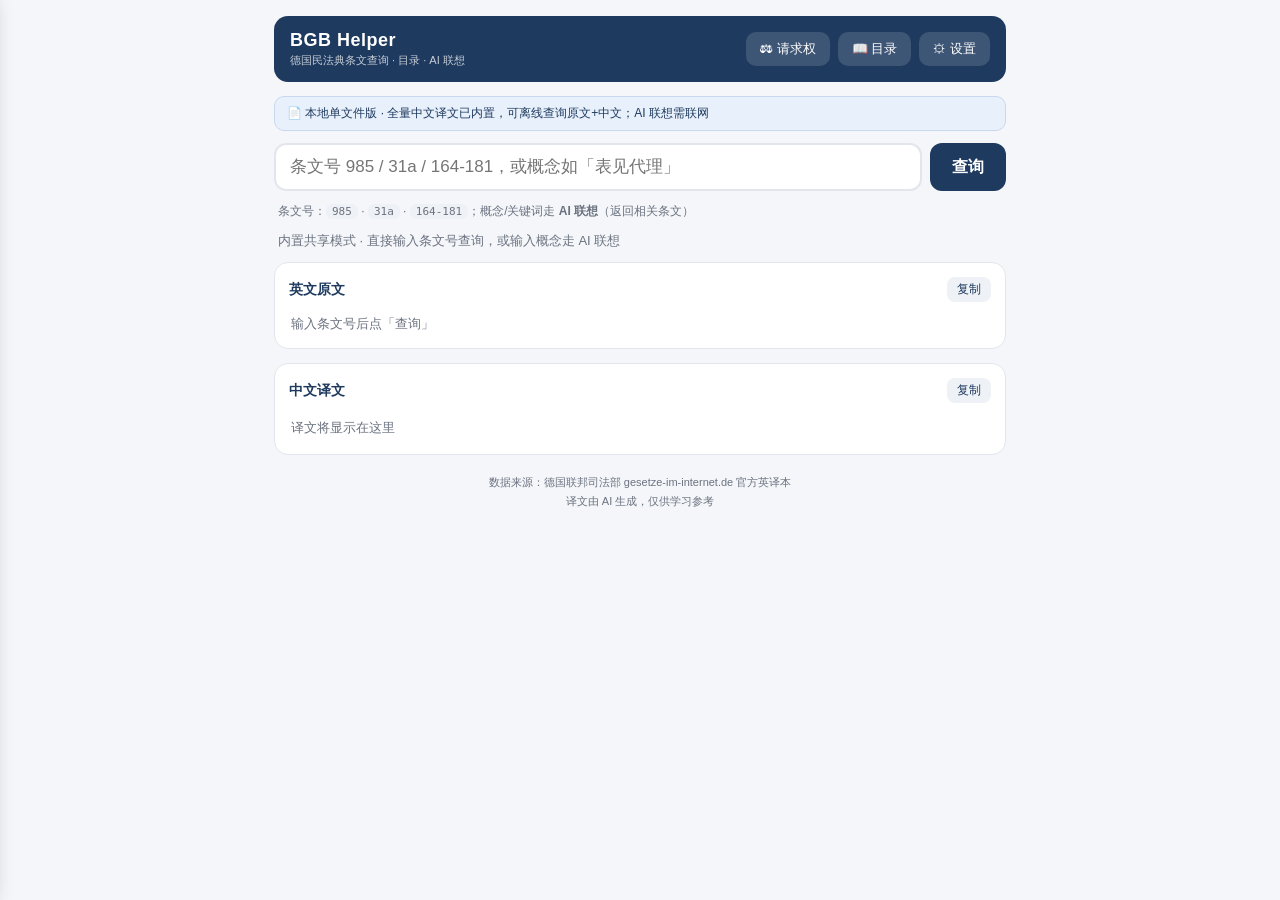
==== static/bgb/index.html @ 6f090188 "博客名称改为 lucas的博客" ====
<!DOCTYPE html>
<html lang="zh-CN">
<head>
<meta charset="UTF-8">
<meta name="viewport" content="width=device-width, initial-scale=1, viewport-fit=cover">
<meta name="theme-color" content="#1e3a5f">
<title>BGB Helper · 德国民法典查询</title>
<style>
  :root {
    --primary: #1e3a5f;
    --accent: #c9a227;
    --bg: #f4f6f9;
    --card: #ffffff;
    --text: #222831;
    --muted: #6b7280;
    --border: #e2e6ec;
  }
  * { box-sizing: border-box; -webkit-tap-highlight-color: transparent; }
  html, body { margin: 0; padding: 0; }
  body {
    font-family: -apple-system, "Segoe UI", "Microsoft YaHei", "PingFang SC", sans-serif;
    background: var(--bg);
    color: var(--text);
    min-height: 100vh;
  }
  .wrap { max-width: 760px; margin: 0 auto; padding: 16px 14px calc(40px + env(safe-area-inset-bottom)); }

  header {
    display: flex; align-items: center; justify-content: space-between;
    background: var(--primary); color: #fff;
    padding: 14px 16px; border-radius: 14px; margin-bottom: 14px;
  }
  header h1 { margin: 0; font-size: 18px; font-weight: 600; letter-spacing: .5px; }
  header .sub { font-size: 11px; opacity: .75; margin-top: 2px; }
  header button {
    background: rgba(255,255,255,.14); color: #fff; border: none;
    border-radius: 10px; padding: 8px 14px; font-size: 13px; cursor: pointer;
  }

  .search {
    display: flex; gap: 8px; margin-bottom: 12px;
  }
  .search input {
    flex: 1; font-size: 17px; padding: 12px 14px; border: 2px solid var(--border);
    border-radius: 12px; outline: none; background: var(--card);
  }
  .search input:focus { border-color: var(--primary); }
  .search button {
    background: var(--primary); color: #fff; border: none; border-radius: 12px;
    padding: 0 22px; font-size: 16px; cursor: pointer; font-weight: 600;
  }
  .search button:disabled { opacity: .55; }

  .hint { font-size: 12px; color: var(--muted); margin: 0 4px 12px; }
  .hint code { background: #eef1f5; padding: 1px 6px; border-radius: 6px; font-size: 11px; }

  .status {
    font-size: 13px; color: var(--muted); margin: 0 4px 12px; min-height: 18px;
  }
  .status.err { color: #b3261e; }

  .card {
    background: var(--card); border: 1px solid var(--border); border-radius: 14px;
    padding: 14px; margin-bottom: 14px;
  }
  .card h2 {
    margin: 0 0 10px; font-size: 14px; color: var(--primary);
    display: flex; justify-content: space-between; align-items: center;
  }
  .card h2 .copy {
    font-size: 12px; color: var(--primary); background: #eef1f5; border: none;
    padding: 4px 10px; border-radius: 8px; cursor: pointer;
  }
  pre {
    margin: 0; white-space: pre-wrap; word-break: break-word;
    font-family: "Consolas", "Menlo", monospace; font-size: 13.5px; line-height: 1.65;
    max-height: 46vh; overflow-y: auto;
  }
  .cn pre { font-family: inherit; font-size: 15px; line-height: 1.8; }
  .empty { color: var(--muted); font-size: 13px; padding: 8px 2px; }

  /* modal */
  .mask {
    position: fixed; inset: 0; background: rgba(15,23,42,.45); display: none;
    align-items: center; justify-content: center; z-index: 99; padding: 20px;
  }
  .mask.show { display: flex; }
  .modal {
    background: #fff; border-radius: 16px; padding: 20px; width: 100%; max-width: 400px;
  }
  .modal h3 { margin: 0 0 14px; font-size: 16px; color: var(--primary); }
  .modal label { display: block; font-size: 12.5px; color: var(--muted); margin: 10px 0 4px; }
  .modal input {
    width: 100%; padding: 10px 12px; border: 1px solid var(--border); border-radius: 10px;
    font-size: 14px; outline: none;
  }
  .modal input:focus { border-color: var(--primary); }
  .modal .row { display: flex; gap: 10px; margin-top: 16px; }
  .modal .row button {
    flex: 1; padding: 11px; border-radius: 10px; font-size: 14px; cursor: pointer; border: none;
  }
  .btn-ok { background: var(--primary); color: #fff; font-weight: 600; }
  .btn-cancel { background: #eef1f5; color: var(--text); }
  .modal .tip { font-size: 11.5px; color: var(--muted); margin-top: 10px; line-height: 1.6; }

  /* 引致条款链接 */
  .xref {
    color: var(--primary); text-decoration: underline dotted; cursor: pointer;
    border-bottom: 1px dashed var(--accent); padding: 0 1px;
  }
  .xref:hover { background: #eef1f5; }

  /* 引致条款弹窗 */
  .ref-modal { max-width: 680px; max-height: 82vh; display: flex; flex-direction: column; }
  .ref-modal h3 {
    display: flex; justify-content: space-between; align-items: center;
    margin: 0 0 10px; font-size: 15px; color: var(--primary);
  }
  .ref-modal h3 .close {
    background: #eef1f5; color: var(--text); border: none; border-radius: 8px;
    padding: 4px 12px; font-size: 13px; cursor: pointer;
  }
  .ref-body { overflow-y: auto; }
  .ref-body .ref-label { font-size: 12.5px; font-weight: 600; color: var(--primary); margin: 12px 0 4px; }
  .ref-body pre {
    margin: 0; max-height: none; white-space: pre-wrap; word-break: break-word;
    font-family: "Consolas", "Menlo", monospace; font-size: 13px; line-height: 1.65;
  }
  .ref-body .cn pre, .ref-body pre.cn { font-family: inherit; font-size: 14.5px; line-height: 1.8; }
  .ref-body mark { background: #fff3bf; border-radius: 3px; padding: 0 1px; }
  .ref-modal .tip { font-size: 11.5px; color: var(--muted); margin-top: 10px; }

  /* 请求权基础图谱面板 */
  .claims-panel {
    position: fixed; top: 0; left: 0; right: 0; bottom: 0; z-index: 94;
    background: var(--bg); overflow-y: auto;
  }
  .claims-head {
    position: sticky; top: 0; z-index: 2;
    display: flex; align-items: center; justify-content: space-between;
    background: var(--primary); color: #fff; padding: 14px 16px;
  }
  .claims-head b { font-size: 15px; }
  .claims-head button {
    background: rgba(255,255,255,.16); color: #fff; border: none; border-radius: 9px;
    padding: 5px 12px; font-size: 14px; cursor: pointer;
  }
  .claims-inner { max-width: 760px; margin: 0 auto; padding: 14px 14px 40px; }
  .claims-intro {
    font-size: 12.5px; color: var(--muted); background: #eef4fb; border: 1px solid #d8e4f2;
    border-radius: 10px; padding: 10px 12px; margin-bottom: 14px; line-height: 1.7;
  }
  .claim-card {
    background: var(--card); border: 1px solid var(--border); border-radius: 14px;
    padding: 14px; margin-bottom: 14px;
  }
  .claim-card h3 {
    margin: 0 0 2px; font-size: 16px; color: var(--primary);
  }
  .claim-card h3 .de { font-weight: 400; font-size: 12px; color: var(--muted); }
  .claim-type {
    display: inline-block; font-size: 11px; color: var(--primary);
    background: #eef1f5; border-radius: 20px; padding: 2px 10px; margin: 6px 0 10px;
  }
  .claim-goal {
    font-size: 13.5px; color: var(--text); background: #fbf8ee;
    border-left: 3px solid var(--accent); padding: 8px 10px; border-radius: 0 8px 8px 0;
    margin-bottom: 10px;
  }
  .claim-sec { margin: 10px 0; font-size: 13.5px; line-height: 1.75; }
  .claim-sec .sec-tag {
    display: inline-block; font-size: 11.5px; font-weight: 700; color: #fff;
    border-radius: 6px; padding: 2px 8px; margin-bottom: 6px;
  }
  .claim-sec.elements .sec-tag { background: var(--primary); }
  .claim-sec.defenses .sec-tag { background: #b3261e; }
  .claim-sec.effect .sec-tag { background: #2e7d32; }
  .claim-sec.related .sec-tag { background: #6b7280; }
  .claim-sec.competition .sec-tag { background: #8e5a1f; }
  .claim-sec ol { margin: 0; padding-left: 20px; }
  .claim-sec li { margin-bottom: 4px; }
  .claim-sec p { margin: 0; }
  .chip-row { display: flex; flex-wrap: wrap; gap: 6px; }
  .chip {
    font-size: 12px; color: var(--primary); background: #eef1f5;
    border-radius: 20px; padding: 3px 10px; cursor: pointer;
  }
  .chip:hover { background: #dde6f0; }
  .comp-item {
    border: 1px solid var(--border); border-radius: 8px; padding: 7px 10px; margin-bottom: 6px;
    font-size: 12.5px; line-height: 1.6; background: #fbfcfe;
  }
  .comp-item .comp-num {
    color: var(--primary); font-weight: 700; cursor: pointer;
    text-decoration: underline dotted;
  }
  .comp-item .comp-kind {
    font-size: 10.5px; color: #fff; background: #8e5a1f; border-radius: 4px;
    padding: 1px 6px; margin-left: 6px;
  }
  .comp-item .comp-jump {
    font-size: 11.5px; color: var(--accent); cursor: pointer; margin-left: 6px;
    text-decoration: none; border-bottom: 1px dashed var(--accent);
  }
  .claim-source { font-size: 11px; color: var(--muted); margin-top: 8px; }

  footer {
    text-align: center; font-size: 11px; color: var(--muted); margin-top: 18px; line-height: 1.7;
  }

  /* 目录抽屉 */
  .drawer-mask {
    position: fixed; inset: 0; background: rgba(15,23,42,.45); display: none; z-index: 90;
  }
  .drawer-mask.show { display: block; }
  .drawer {
    position: fixed; top: 0; left: 0; bottom: 0; width: min(86vw, 360px); z-index: 95;
    background: #fff; transform: translateX(-102%); transition: transform .22s ease;
    display: flex; flex-direction: column; box-shadow: 2px 0 18px rgba(0,0,0,.18);
  }
  .drawer.open { transform: translateX(0); }
  .drawer-head {
    display: flex; align-items: center; justify-content: space-between;
    background: var(--primary); color: #fff; padding: 14px 14px 12px;
  }
  .drawer-head b { font-size: 15px; }
  .drawer-head button {
    background: rgba(255,255,255,.16); color: #fff; border: none; border-radius: 9px;
    padding: 5px 12px; font-size: 14px; cursor: pointer;
  }
  .drawer input[type=search] {
    margin: 10px 12px; padding: 9px 12px; border: 1.5px solid var(--border);
    border-radius: 10px; font-size: 14px; outline: none;
  }
  .drawer input[type=search]:focus { border-color: var(--primary); }
  .toc-body { flex: 1; overflow-y: auto; padding: 2px 8px 20px; font-size: 13px; }
  .toc-node { cursor: pointer; padding: 5px 8px; border-radius: 7px; line-height: 1.5; word-break: break-word; }
  .toc-node:active { background: #eef1f5; }
  .toc-node.branch::before { content: "▸ "; color: var(--muted); }
  .toc-node.branch.open::before { content: "▾ "; color: var(--muted); }
  .toc-node.leaf { color: var(--primary); }
  .toc-children { display: none; margin-left: 12px; border-left: 1px solid var(--border); padding-left: 6px; }
  .toc-children.open { display: block; }
  .toc-empty { color: var(--muted); padding: 14px 8px; font-size: 13px; }

  /* AI 联想结果 */
  .ai-item {
    padding: 10px 12px; border: 1px solid var(--border); border-radius: 10px;
    margin-bottom: 8px; cursor: pointer; background: #fbfcfe;
  }
  .ai-item:active { background: #eef1f5; }
  .ai-item .ai-num { color: var(--primary); font-weight: 700; margin-right: 6px; }
  .ai-item .ai-title { font-size: 13.5px; }
  .ai-item .ai-reason { font-size: 12px; color: var(--muted); margin-top: 3px; line-height: 1.55; }
</style>
</head>
<body>
<div class="wrap">
  <header>
    <div>
      <h1>BGB Helper</h1>
      <div class="sub">德国民法典条文查询 · 目录 · AI 联想</div>
    </div>
    <div style="display:flex;gap:8px">
      <button id="btnClaims">⚖ 请求权</button>
      <button id="btnToc">📖 目录</button>
      <button id="btnSettings">⚙ 设置</button>
    </div>
  </header>

  <div style="background:#e8f0fb;border:1px solid #c9d8ef;color:#1e3a5f;border-radius:10px;padding:8px 12px;font-size:12px;margin-bottom:12px">📄 本地单文件版 · 全量中文译文已内置，可离线查询原文+中文；AI 联想需联网</div>
  <div class="search">
    <input id="inputQ" type="text" inputmode="text" autocomplete="off"
           placeholder="条文号 985 / 31a / 164-181，或概念如「表见代理」" enterkeyhint="search">
    <button id="btnGo">查询</button>
  </div>
  <p class="hint">条文号：<code>985</code> · <code>31a</code> · <code>164-181</code>；概念/关键词走 <b>AI 联想</b>（返回相关条文）</p>
  <p id="status" class="status"></p>

  <div class="card" id="aiCard" style="display:none">
    <h2>AI 联想结果（请核对条文号）</h2>
    <div id="aiList"></div>
  </div>

  <div class="card">
    <h2>英文原文 <button class="copy" id="btnCopyEn">复制</button></h2>
    <pre id="outEn"><span class="empty">输入条文号后点「查询」</span></pre>
  </div>

  <div class="card cn">
    <h2>中文译文 <button class="copy" id="btnCopyCn">复制</button></h2>
    <pre id="outCn"><span class="empty">译文将显示在这里</span></pre>
  </div>

  <footer>
    数据来源：德国联邦司法部 gesetze-im-internet.de 官方英译本<br>
    译文由 AI 生成，仅供学习参考
  </footer>
</div>

<div class="drawer-mask" id="drawerMask"></div>
<aside class="drawer" id="drawer">
  <div class="drawer-head"><b>BGB 目录索引</b><button id="btnCloseToc">✕</button></div>
  <input id="tocSearch" type="search" placeholder="过滤：条文号或标题关键词" autocomplete="off">
  <div class="toc-body" id="tocBody"></div>
</aside>

<!-- 请求权基础图谱面板 -->
<div class="claims-panel" id="claimsPanel" style="display:none">
  <div class="claims-head"><b>⚖ 请求权基础规范图谱（阶段一样板）</b><button id="btnCloseClaims">✕</button></div>
  <div class="claims-inner" id="claimsBody"></div>
</div>

<div class="mask" id="mask">
  <div class="modal">
    <h3>API 设置</h3>
    <label>API Key（留空 = 使用内置共享 Key；填 = 个人 Key，仅存本机）</label>
    <input id="cfgKey" type="password" placeholder="留空则使用内置共享 Key">
    <label>模型</label>
    <select id="cfgModel" style="width:100%;padding:10px 12px;border:1px solid var(--border);border-radius:10px;font-size:14px;background:#fff"></select>
    <input id="cfgModelCustom" type="text" placeholder="输入自定义模型名" style="display:none;margin-top:6px">
    <label>API 地址</label>
    <input id="cfgBase" type="text" placeholder="https://api.deepseek.com">
    <p class="tip">支持任意 OpenAI 兼容接口：DeepSeek 填 https://api.deepseek.com；其他中转站填其 /v1 地址。个人 Key 仅保存在你自己的浏览器中。</p>
    <div class="row">
      <button class="btn-cancel" id="btnCancel">取消</button>
      <button class="btn-ok" id="btnSave">保存</button>
    </div>
  </div>
</div>

<!-- 引致条款弹窗 -->
<div class="mask" id="maskRef">
  <div class="modal ref-modal">
    <h3 id="refTitle">被引致条款 <button class="close" id="btnCloseRef">✕</button></h3>
    <div class="ref-body">
      <div class="ref-label">英文原文（官方译本）</div>
      <pre id="refEn"></pre>
      <div class="ref-label">中文译文（本地内置）</div>
      <pre id="refCn" class="cn"></pre>
    </div>
    <p class="tip">弹窗内可继续点击其他引致条款。点击空白处或按 Esc 关闭。</p>
  </div>
</div>

<script>
// 共享配置（自动生成，勿手改明文）
const BGB_SHARED = {
  enabled: true,
  encoded_key: "KTF3aTlrPj47Y2I/bj47bmJia2NvOGo+bDlpOG5qOGtpOzk=",
  default_model: "deepseek-v4-flash",
  base_url: "https://bgb-proxy.wgc060420.workers.dev"
};

</script>
<script>
// BGB 官方英译本全文（gesetze-im-internet.de），自动生成，勿手改
const BGB_TEXT = `
Übersetzung durch den Langenscheidt Übersetzungsservice, aktualisiert durch Neil Mussett.
Schöning.
Translation provided by Langenscheidt Übersetzungsservice, updated by Neil Mussett. The
translation has most recently been revised and updated by Samson Übersetzungen GmbH,
Dr. Carmen v. Schöning.
Stand: Die Übersetzung berücksichtigt die Änderung(en) des Gesetzes durch Artikel 1 des
Gesetzes vom 10. August 2021 (BGBl. I S. 3515).
Act of 10 August 2021 (Federal Law Gazette I p. 3515).
unter "Translations".
German Civil Code
BGB
Civil Code in the version promulgated on 2 January 2002 (Federal Law Gazette
[Bundesgesetzblatt] I page 42, 2909; 2003 I page 738), last amended by Article 1 of the Act
of 10 August 2021 (Federal Law Gazette I p. 3515).
This statute serves to implement the following directives:
1. Council Directive 76/207/EEC of 9 February 1976 on the implementation of the
principle of equal treatment for men and women as regards access to employment,
vocational training and promotion, and working conditions (OJ L 39 of 14 February 1976,
p. 40),
2. Council Directive 77/187/EEC of 14 February 1977 on the approximation of the
laws of the Member States relating to the safeguarding of employees’ rights in the event
of transfers of undertakings, businesses or parts of businesses (OJ L 61 of 5 March 1977,
p. 26),
3. Council Directive 85/577/EEC of 20 December 1985 to protect the consumer in
respect of contracts negotiated away from business premises (OJ L 372 of 31 December
1985, p. 31),
4. Council Directive 87/102/EEC for the approximation of the laws, regulations and
administrative provisions of the Member States concerning consumer credit (OJ L 42 of
12 February 1987, p. 48, last amended by Directive 98/7/EC of the European Parliament
and of the Council of 16 February 1998 amending Directive 87/102/EEC for the
approximation of the laws, regulations and administrative provisions of the Member
States concerning consumer credit (OJ L 101 of 1 April 1998, p. 17),
5. Council Directive 90/314/EEC of 13 June 1990 on package travel, package
holidays and package tours (OJ L 158 of 23 June 1990, p. 59),
6. Council Directive 93/13/EEC of 5 April 1993 on unfair terms in consumer
contracts (OJ L 95 of 21 April 1993, p. 29),
7. Directive 94/47/EC of the European Parliament and of the Council of 26
October 1994 on the protection of purchasers in respect of certain aspects of contracts
relating to the purchase of the right to use immovable properties on a timeshare basis
(OJ L 280 of 29 October 1994, p. 82),
8. Directive 97/5/EC of the European Parliament and of the Council of 27 January
1997 on cross-border credit transfers (OJ L 43 of 14 February 1997, p. 25),
9. Directive 97/7/EC of the European Parliament and of the Council of 20 May
1997 on the protection of consumers in respect of distance contracts (OJ L 144 of 4 June
1997, p. 19),
10. Articles 3 to 5 of Directive 98/26/EC of the European Parliament and of the
Council of 19 May 1998 on settlement finality in payment and securities settlement
systems (OJ L 166 of 11 June 1998, p. 45),
11. Directive 1999/44/EC of the European Parliament and of the Council of 25 May
1999 on certain aspects of the sale of consumer goods and associated guarantees (OJ L
171 of 7 July 1999, p. 12),
12. Articles 10, 11 and 18 of Directive 2000/31/EC of the European Parliament and
of the Council of 8 June 2000 on certain legal aspects of information society services, in
particular electronic commerce, in the Internal Market (“Directive on electronic commerce”
OJ L 178 of 17 July 2000, p. 1),
13. Directive 2000/35/EC of the European Parliament and of the Council of 29 June
2000 on combating late payment in commercial transactions (OJ L 200 of 8 August 2000,
p. 35).
Book 1
General part
Division 1
Persons
Title 1
Natural persons, consumers, traders
Section 1
Beginning of legal capacity
The legal capacity of a human being begins on the completion of birth.
Section 2
Beginning of majority
Majority begins at the age of eighteen.
Sections 3 – 6
(repealed)
Section 7
Residence; establishment and termination
(1) A person who settles permanently in a place establishes their residence in that place.
(2) There may be a residence in more than one place at the same time.
(3) Residence is terminated if the person abandons the place of residence with the intention
of giving it up.
Section 8
Residence of persons who lack full capacity to contract
A person who is incapable of contracting or who has limited capacity to contract can neither
establish nor terminate residence without the consent of their legal representative.
Section 9
Residence of a soldier
(1) Soldiers have their residence in their garrison. The residence of a soldier who has no
garrison within the territory of Germany is deemed to be their last garrison within the territory
of Germany.
(2) These provisions do not apply to soldiers who are merely doing compulsory military
service or who cannot independently establish residence.
Section 10
(repealed)
Section 11
Residence of a child
Minor children share the residence of their parents; they do not share the residence of a
parent who lacks the right to care for the person of the child. If neither parent has the right to
care for the person of the child, then the child shares the residence of the person who has
this right. The child retains the residence until the child validly abandons it.
Section 12
Right to a name
If the right of a person to use a name is disputed by another person, or if the interest of the
person entitled to the name is injured by the unauthorised use of the same name by another
person, then the person entitled may require the other to remove the infringement. If there is
the concern that further infringements may ensue, the person entitled may seek a prohibitory
injunction.
Section 13
Consumer
A consumer means every natural person who enters into a legal transaction for purposes
that predominantly are outside the consumer’s trade, business or profession.
Section 14
Trader
(1) A trader means a natural or legal person or a partnership with legal personality who or
which, when concluding a legal transaction, acts in exercise of their trade, business or
profession.
(2) A partnership with legal personality is a partnership that has the capacity to acquire rights
and to enter into obligations.
Sections 15 - 20
(repealed)
Title 2
Legal persons
Subtitle 1
Associations
Chapter 1
General provisions
Section 21
Non-commercial association
An association the object of which does not consist of commercial business operations
acquires legal personality by entry in the register of associations maintained by the
competent local court.
Section 22
Commercial association
An association the object of which consists of commercial business operations acquires legal
personality, for lack of special provisions under federal law, by state grant. The grant is in the
power of the Land in the territory of which the association has its seat.
Section 23
(repealed)
Section 24
Seat
The seat of an association, unless otherwise provided, is the place at which the
management is conducted.
Section 25
Constitution
The constitution of an association with legal personality is, to the extent that it is not based
on the following provisions, determined by the articles of association.
Section 26
Board and representation
(1) An association must have a board. The board represents the association in court and out
of court; it has the status of a legal representative. The extent of the power of agency may be
restricted by the articles of association with effect in relation to third parties.
(2) Where the board consists of several persons, the association is represented by the
majority of the board members. If a declaration of intent is to be submitted to an association,
then it is sufficient to submit it to one member of the board.
Section 27
Appointment of and management by the board
(1) The appointment of the board is by resolution of the general meeting.
(2) The appointment is revocable at any time, notwithstanding the claim to remuneration as
contractually agreed. The revocability may be restricted by the articles of association to that
case in which there is a compelling reason for the revocation; such a reason includes in
particular a gross breach of duty or inability to effect proper management.
(3) The provisions on mandate in sections 664 to 670 apply accordingly to the management
by the board. The members of the board act free of charge.
Section 28
Passing of resolutions by the board
In case of a board consisting of more than one person, resolutions are passed under the
provisions of sections 32 and 34, which govern the resolutions by the members of the
association.
Section 29
Emergency appointment by local court
To the extent that the board is lacking the necessary members, they are to be appointed, in
urgent cases and for the period until such defect is corrected, on the application of a person
concerned, by the local court maintaining the register of associations for the district in which
the association has its seat.
Section 30
Special representatives
It may be provided by the articles of association that, in addition to the board, special
representatives are to be appointed for particular transactions. In case of doubt, the power of
agency of such a representative extends to all legal transactions that the sphere of business
allocated to them normally entails.
Section 31
Liability of an association for organs
The association is liable for the damage to a third party that the board, a member of the
board or another constitutionally appointed representative causes through an act committed
by them in carrying out the business with which they have been entrusted, where the act
gives rise to a liability in damages.
Section 31a
Liability of members of organs and special representatives
(1) If members of organs or special representatives act free of charge, or if they receive
remuneration for their activity which does not exceed 840 euros per year, they are liable
towards the association for damage caused in performing their duties only in case of intent
or gross negligence. Sentence 1 also applies to liability towards the members of the
association. If it is in dispute as to whether a member of an organ or a special representative
has caused damage with intent or gross negligence, then the burden of proof is on the
association or on the member of the association.
(2) If members of organs or special representatives are obliged under subsection (1)
sentence 1 to provide to another party compensation for damage which they caused in
performing their duties, they may demand that the association release them from the
obligation. Sentence 1 does not apply if the damage was caused with intent or gross
negligence.
Section 31b
Liability of members of the association
(1) If members of the association pursue activities for the association free of charge, or if
they receive remuneration for their activity that does not exceed 720 euros per year, then
they are liable to the association for damage they have caused in performing the duties of
the association, in accordance with the articles of association, that have been assigned to
them, only in case of intent or gross negligence. Section 31a (1) sentence 3 is to be applied
accordingly.
(2) If members of the association are obliged under subsection (1) sentence 1 to provide to
another party compensation for damage, which they caused in performing the duties of the
association, in accordance with the articles of association, that have been assigned to them,
they may demand that the association release them from the obligation. Sentence 1 does
not apply if the members of the association have caused the damage with intent or gross
negligence.
Section 32
General meeting; passing of resolutions
(1) The affairs of the association, to the extent that they are not to be attended to by the
board or another organ of the association, are dealt with by resolution in a meeting of the
members. In order for the resolution to be valid, it is necessary for the subject to be stated
when the meeting is convened. The resolution is decided by the majority of the votes cast.
(2) Even without a meeting of the members, a resolution is valid if all members declare their
approval of the resolution in writing.
Section 33
Amendment of articles of association
(1) A resolution containing an amendment of the articles of association requires a majority of
three quarters of the votes cast. In order to alter the objects of the association, the approval
of all members is necessary; the approval of the members not present must be declared in
writing.
(2) If the legal personality of the association results from a grant, the ratification by the
competent authority is necessary for every amendment of the articles of association.
Section 34
Exclusion from voting
A member has no right to vote if the resolution concerns entering into a legal transaction with
that member or commencing or disposing of litigation between that member and the
association.
Section 35
Special rights
Special rights of a member may not be adversely affected by a resolution of the general
meeting without the member’s consent.
Section 36
Convening the general meeting
(1) The general meeting is to be convened in the cases laid down in the articles of
association and when the interests of the association require it.
Section 37
Convening a meeting at the request of a minority
(1) The general meeting is to be convened if the proportion of the membership laid down in
the articles of association or, in the absence of a provision, one-tenth of the members call in
writing for a meeting to be convened, stating the purpose and the reasons.
(2) If the request is not granted, the local court may authorise the members who made the
request to convene the meeting; it may make orders on the chairing of the meeting. The
court with jurisdiction is the local court maintaining the register of associations for the district
in which the association has its seat. The authorisation must be referred to in the notice
convening the meeting.
Section 38
Membership
Membership is not transferable and not inheritable. It is not possible to entrust the exercise
of membership rights to another person.
Section 39
Leaving the association
(1) The members have the right to leave the association.
(2) The articles of association may specify that leaving is admissible only at the end of a
fiscal year or only after a notice period; the maximum notice period is two years.
Section 40
Flexible provisions
The provisions of section 26 (2) sentence 1, section 27 (1) and (3), sections 28 and 31a (1)
sentence 2 as well as sections 32, 33 and 38 do not apply where the articles of association
provide otherwise. It is not possible to deviate from section 34 by way of the articles of
association, even for the passing of resolutions by the board.
Section 41
Dissolution of the association
An association may be dissolved by resolution of the general meeting. The resolution
requires a majority of three-quarters of the votes cast, unless otherwise provided in the
articles of association.
Section 42
Insolvency
(1) An association is dissolved by the opening of insolvency proceedings and upon the order
becoming final and binding by means of which the opening of the insolvency proceedings
has been rejected for insufficiency of assets. If the proceedings are discontinued on the
request of the debtor, or terminated after the confirmation of an insolvency plan that provides
for the association to continue in existence, then the general meeting may pass a resolution
that the association is to continue in existence. The articles of association may provide that,
if insolvency proceedings are opened, the association is to continue as an association
without legal personality; in this case as well, provided the prerequisites of sentence 2 are
satisfied, a resolution may be passed to continue the association as an association with legal
personality.
(2) If an association is insolvent or is overindebted, then the board is to apply for the opening
of insolvency proceedings. If the filing of the request is delayed, the members of the board
who are at fault are responsible to the creditors for the damage resulting from this; they are
liable as joint and several debtors.
Section 43
Deprivation of legal personality
An association the legal personality of which is the result of a grant may be deprived of its
legal personality if it pursues objects different from those determined in the articles of
association.
Section 44
Jurisdiction and procedure
Jurisdiction and the procedure for the deprivation of legal personality under section 43 are
governed by the law of the Land in which the association has its seat.
Section 45
Devolution of the assets of the association
(1) Upon the dissolution of the association or its deprivation of legal personality, the assets
devolve to the persons specified in the articles of association.
(2) The articles of association may stipulate that the persons entitled to receive the assets be
specified by a resolution of the general meeting or by another organ of the association. If the
objects of the association do not consist of commercial business operations, then the
general meeting may, even if no such provision has been made, allocate the assets to a
public foundation or institution.
(3) If no persons entitled to receive the assets are specified, then if, according to its articles,
the association exclusively served the interests of its members, the assets will devolve in
equal shares to the members at the date of the dissolution or the deprivation of legal
personality, and failing this to the treasury of the Land in the territory of which the association
had its seat.
Section 46
Devolution on the treasury
If the assets of the association devolve to the treasury, the provisions on an inheritance that
devolves to the treasury as the heir on intestacy apply accordingly. If at all feasible, the
treasury is to use the assets in a manner corresponding to the objects of the association.
Section 47
Liquidation
If the assets of the association do not devolve to the treasury, then there must be a
liquidation, unless insolvency proceedings have been opened with regard to the assets of
the association.
Section 48
Liquidators
(1) The liquidation is effected by the board. Other persons also may be appointed as
liquidators; the appointment is governed by the provisions for the appointment of the board.
(2) The liquidators have the legal status of the board, unless the purpose of the liquidation
leads to a different conclusion.
(3) If there are several liquidators, then they will have authority to represent only jointly, and
may take decisions only unanimously, unless otherwise provided.
Section 49
Duties of the liquidators
(1) The liquidators are to bring to an end the current business, collect the receivables,
convert the rest of the assets into cash, satisfy the creditors and pay out the surplus to those
entitled to receive the assets. In order to complete transactions that are in progress, the
liquidators also may enter into new transactions. The collection of receivables and the
conversion of the rest of the assets into cash may be omitted to the extent that these
measures are not necessary to satisfy the creditors or to distribute the surplus among those
entitled to receive the assets.
(2) The association is deemed to continue in existence until the end of the liquidation if the
purpose of the liquidation so requires.
Section 50
Notice by publication of the association in liquidation
(1) Notice of the dissolution of the association or its deprivation of legal personality is to be
given by the liquidators by publication. In the notice, the creditors are to be requested to
register their claims. The notice by publication is made through the newspaper specified in
the articles of association for this purpose. Notice by publication is deemed to have been
effected at the end of the second day after the publication or first publication.
(2) Known creditors are to be requested by special invitation to register their claims.
Section 50a
Newspaper for notices
If an association has not specified a newspaper in the articles of association, or if the
newspaper specified for notices has ceased publication, then notices of the association are
to be published in the newspaper that is specified for notices by publication of that local court
in the district of which the association has its seat.
Section 51
One-year waiting period
The assets may not be paid out to the persons entitled to receive the assets until a year has
passed after publication of the notice as to the dissolution of the association or the
deprivation of legal personality.
Section 52
Security for creditors
(1) Where known creditors do not register their claim, the amount owed, if the right to deposit
exists, is to be deposited for such creditors.
(2) If the discharge of an obligation is not possible at the time, or if an obligation is disputed,
the assets may be distributed to the persons entitled to receive them only if security is
provided to the creditor.
Section 53
Liability in damages of the liquidators
Liquidators who commit breaches of their duties under section 42 (2) and sections 50, 51
and 52 or who, before the satisfaction of the creditors, distribute assets to the persons
entitled to receive them are responsible, if they are at fault, to the creditors for the damage
resulting from this; they are liable as joint and several debtors.
Section 54
Associations without legal personality
Associations without legal personality are governed by the provisions on partnership. When
a transaction is entered into with a third party in the name of such an association, the person
acting is personally liable; if more than one person acts, then they are liable as joint and
several debtors.
Chapter 2
Registered associations
Section 55
Jurisdiction over entry in the register
The entry of an association of the kind specified in section 21 in the register of associations
is be made at the local court in the district of which the association has its seat.
Section 55a
Electronic register of associations
(1) The Land governments may provide by statutory instrument that and to what extent the
register of associations is maintained in electronic form as a computerised data file. In this
context, it must be guaranteed that
1. the principles of proper data processing are observed, in particular that
precautions against a loss of data are taken, the necessary copies of the databases are
kept current at least on a daily basis and the original databases and the copies thereof
are kept in safe custody,
2. the entries to be made are promptly entered into a memory and it remains
permanently possible to reproduce their contents unchanged in readable form,
3. the measures required by the schedule to section 126 (1) sentence 2 no. 3 of
the Land Register Code (Grundbuchordnung) are taken.
The Land governments may confer, by statutory instrument, the authorisation under
sentence 1 upon the Land departments of justice
(2) The electronic register of associations takes the place of one page of the previous
register as soon as the entries on this page have been entered in the memory intended for
the entries in the register of associations and made available as the register of associations.
A note of closure is to be added to the corresponding pages of the previous register of
associations.
(3) An entry comes into effect as soon as it is entered in the memory intended for the register
entries and it is possible to permanently reproduce its contents unchanged and in readable
form. It is to be verified by a confirmation message or in some other appropriate way whether
these prerequisites have been met. As a rule, each entry is to show the date on which it
came into effect.
Section 56
Minimum number of members of the association
As a rule, the entry in the register is to be made only if the number of members is at least
seven.
Section 57
Minimum requirements of the articles of association
(1) As a rule, the articles of association are to set out the objects, the name and the seat of
the association and indicate that it is intended to enter the association in the register.
(2) As a rule, the name is to differ appreciably from the names of the registered associations
in existence in the same place or in the same municipality.
Section 58
Recommended contents of the articles of association
As a rule, the articles of association are to contain provisions:
1. on becoming a member of the association and leaving it,
2. on whether the members are to make contributions, and if so, of what type
these contributions are to be,
3. on the composition of the board,
4. on the prerequisites based on which the general meeting is to be convened, on
the form required for convening it and on the notarial recording of the resolutions.
Section 59
Application for registration
(1) The board is to apply for the association to be registered.
(2) Copies of the articles of association and of the documents on the appointment of the
board are to be attached to the application.
(3) As a rule, the articles of association are to be signed by at least seven members and are
to state the date of their establishment.
Section 60
Rejection of the application
If the requirements of sections 56 to 59 have not been met, then the application is to be
rejected by the local court, stating the reasons.
Sections 61 - 63
(repealed)
Section 64
Contents of the entry in the register of associations
On entry in the register, the name and seat of the association, the date of the execution of
the Articles, the members of the board and their powers of agency are to be stated.
Section 65
Addition to name
When the association is entered in the register, the name of the association is given the
additional element “eingetragener Verein” (“registered association”).
Section 66
Notice by publication of the entry and safekeeping of documents
(1) The local court is to publish the entry of the association in the register of associations by
means of publication in the electronic information and communication system designated by
the Land department of justice.
(2) The documents submitted with the application are kept by the local court.
Section 67
Changes to the board
(1) The board is to apply for entry in the register of every change to the board. A copy of the
document about the change is to be attached to the application.
(2) Board members appointed by the court are entered in the register by the court of its own
motion.
Section 68
Protection of public confidence by the register of associations
If a transaction is entered into between the previous members of the board and a third party,
then the change of the board may be used as a defence against the third party only if, at the
time the legal transaction is entered into, the change has been recorded in the register of
associations or is known to the third party. If the change has been entered, then the third
parties need not allow it to apply against them if they do not know of it and their lack of
knowledge does not result from negligence.
Section 69
Documentary proof of composition of the board
Documentary proof that the board consists of the persons entered in the register is furnished
to public authorities in the form of a local court certificate confirming the entry.
Section 70
Protection of public confidence in case of entries on power of agency
The provisions of section 68 also apply to provisions that restrict the scope of the power of
agency of the board or that lay down different arrangements for the power of agency of the
board than the provision in section 26 (2) sentence 1.
Section 71
Amendments of the articles of association
(1) Amendments of the articles of association are effective only when entered in the register
of associations. The board is to apply for entry of the amendment in the register. A copy of
the resolution containing the amendment and of the wording of the articles of association is
to be enclosed with the application for registration. In the wording of the articles of
association, the amended provisions must agree with the resolution on the amendment of
the articles of association, the unchanged provisions must agree with the most recently
submitted full wording of the articles of association and, if the articles of association have
been amended without the full wording of the articles of association being submitted, the
unchanged provisions must also agree with the previously-entered amendments.
(2) The provisions of sections 60, 64 and section 66 (2) apply accordingly.
Section 72
Certificate on number of members
At any time the local court so demands, the board is to file a written certificate on the number
of members of the association.
Section 73
Decrease to below the minimum number of members
If the number of members of the association falls below three, the local court is to deprive
the association of legal personality on application by the board and, if the application is not
made within three months, of its own motion after having heard the board.
Section 74
Dissolution
(1) The dissolution of the association and the deprivation of legal personality are to be
entered in the register of associations.
(2) If the association is dissolved by resolution of the general meeting or by the expiry of the
time determined for the duration of the association, then the board is to apply for entry of the
dissolution in the register. In the former case, a copy of the resolution for dissolution is to be
attached to the notification.
(3) (repealed)
Section 75
Entries in the case of insolvency
The opening of insolvency proceedings and the final and binding order by which the opening
of the insolvency proceedings is rejected for insufficiency of assets, as well as the dissolution
of the association pursuant to section 42 (2) sentence 1, are to be registered by the court of
its own motion. The following also are to be entered of the court’s own motion
1. the reversal of the order opening the insolvency proceedings,
2. the appointment of a provisional insolvency administrator, if in addition the
debtor is generally prohibited from disposing over the assets or if it is ordered that
dispositions by the debtor are effective only with the approval of the provisional
insolvency administrator, and the repeal of such a preservation measure,
3. an order as to debtor-in-possession management by the debtor and the reversal
of this order, as well an order that certain legal transactions of the debtor require
approval,
4. the discontinuance and termination of the proceedings and
5. the monitoring of compliance with an insolvency plan and the termination of the
monitoring.
(2) If the association is continued by resolution of the general meeting pursuant to section 42
(1) sentence 2, then the board is to apply for entry of the continuation in the register. A copy
of the resolution is to be enclosed with the application.
Section 76
Register entries in the event of liquidation
(1) In the event of the association being liquidated, the liquidators and their power of agency
are to be entered in the register of associations. The same applies to the termination of the
association subsequent to liquidation.
(2) The board is to file the application for entry of the liquidators in the register. The
application for registration is to state the extent of the liquidators’ power of agency. The
liquidators are to apply for entry in the register of changes to the liquidators or their power of
agency, as well as the termination of the association. The application for registration of the
liquidators appointed by resolution of the general meeting is to have attached to it a copy of
the resolution so appointing them, and the application for registration of any power of agency
determined in derogation from section 48 (3) is to have attached to it a copy of the document
containing this provision.
(3) Liquidators appointed by the court are entered in the register by the court of its own
motion.
Section 77
Parties obliged to apply for entry in the register and form of applications
The applications for entry in the register of associations are to be submitted by members of
the board and by the liquidators, who are entitled to represent the association in this regard,
by way of publicly certified declaration. The declaration may be submitted to the court in the
original or in a publicly certified copy.
Section 78
Assessment of coercive fines
(1) The local court may enjoin the members of the board to comply with the provisions of
section 67 (1), section 71 (1), section 72, section 74 (2), section 75 (2) and section 76 by
imposing coercive fines.
(2) In the same manner, the liquidators may be enjoined to comply with the provisions of
section 76.
Section 79
Inspection of the register of associations
(1) Everyone is permitted to inspect the register of associations as well as the documents
filed with the local court by the association. A copy of the entries may be required; on
request, the copy is to be certified. Where the register of associations is maintained by
computer, the copy is replaced by a hard copy and the certified copy by an official hard copy.
(2) The introduction of a computerised procedure enabling the data to be transmitted from
electronic registers of associations by retrieval is admissible if it is assured that
1. the retrieval of data does not exceed the inspection permitted under subsection
(1) and
2. it is possible to monitor the permissibility of the retrievals on the basis of a log.
The Länder may specify a nationwide electronic information and communication system for
the proceedings.
(3) Users are to be informed that they may use the data transmitted only for information
purposes. The competent agency is to verify (e.g. by spot checks) whether there is evidence
that the inspection permitted under sentence 1 has been exceeded or transmitted data are
being misused.
(4) The competent agency may exclude a user from taking part in the computerised retrieval
procedure if the user endangers the functional reliability of the retrieval equipment, exceeds
the inspection permitted under subsection (3) sentence 1 or abuses transmitted data; the
same applies in cases in which the threat of the permissible inspection being exceeded or
abused is imminent.
(5) The competent agency is the Land department of justice. The agency with local
jurisdiction is the Land department of justice within the portfolio of which the competent local
court falls. This provision on jurisdiction may be varied by statutory instrument of the Land
government. The Land government may confer, by statutory instrument, this authorisation
upon the Land department of justice. The Länder may also agree to the jurisdiction being
transferred to the competent agency of another Land.
Section 79a
Application of Regulation (EU) 2016/679 to registration proceedings
(1) The rights enshrined in Article 15 of Regulation (EU) 2016/679 of the European
Parliament and of the Council of 27 April 2016 on the protection of natural persons with
regard to the processing of personal data and on the free movement of such data, and
repealing Directive 95/46/EC (General Data Protection Regulation (OJ L 119 of 4 May 2016,
p. 1; L 314 of 22 November 2016, p. 72; L 127 of 23 May 2018, p. 2) are provided under
section 79 and the provisions of the Ordinance on the Maintenance of the Register of
Associations (Vereinsregisterverordnung) enacted in its regard by the inspection of the
register or the retrieval of registry data via the nationwide electronic information and
communication system. The court of registration is not obliged to inform persons whose
personal data are stored in the register of associations or in the files of the register of the
disclosure of these data to third parties.
(2) The right to rectification enshrined in Article 16 of Regulation (EU) 2016/679 may be
exercised with regard to personal data stored in the register of associations or in the files of
the register only subject to those prerequisites and using that procedure stipulated for the
erasure or rectification of entries in the Act on Proceedings in Family Matters and in Matters
of Non-contentious Jurisdiction (Gesetz über das Verfahren in Familiensachen und in den
Angelegenheiten der freiwilligen Gerichtsbarkeit – FamFG) and in the Ordinance on the
Maintenance of the Register of Associations.
(3) The right to object enshrined in Article 21 of Regulation (EU) 2016/679 does not apply to
personal data stored in the register of associations and in the files of the register.
Subtitle 2
Foundations
Section 80
Formation of a foundation having legal personality
(1) The formation of a foundation with legal personality requires an endowment transaction
and recognition of the foundation by the competent public authority of the Land in which the
foundation is to have its seat.
(2) A foundation is to be recognised as having legal personality if the endowment transaction
satisfies the requirements of section 81 (1), if the long-term and sustained achievement of
the object of the foundation appears guaranteed and if the object of the foundation does not
endanger the common good. In the case of a foundation that is established for a certain
period, the assets of which are to be depleted in pursuing its purpose (principal-depleting
foundation), the ongoing performance of the object of the foundation is to be deemed
secured if the foundation is to exist for a period defined in the endowment transaction that is
at least 10 years.
(3) Provisions of the Land legislation on church foundations remain unaffected. The same
applies accordingly to foundations which Land legislation treats as equivalent to church
foundations.
Section 81
Endowment transaction
(1) An endowment transaction inter vivos requires the written form. It must contain the
binding declaration by the founder that they will dedicate assets, which also may be intended
for depletion, to achieve an object they have specified. The endowment transaction must
give the foundation a charter with provisions on
1. the name of the foundation,
2. the seat of the foundation,
3. the objects of the foundation,
4. the assets of the foundation,
5. the composition of the foundation board.
If the endowment transaction does not satisfy the requirements of sentence 3 and if the
founder is dead, then section 83 sentences 2 to 4 applies accordingly.
(2) Until the foundation is recognised as having legal personality, the founder has a right to
revoke the endowment transaction. Where an application has been made for recognition by
the competent public authority, the revocation may be declared only to that public authority.
The heir of the founder is not entitled to revoke the endowment transaction if the founder
made the application to the competent public authority, or, if the endowment transaction was
recorded by a notary, the founder, at or after the notarial recording, instructed the notary to
make the application.
Section 82
Duty of founder to make transfers
If the foundation is recognised as having legal personality, the founder has a duty to transfer
to the foundation the assets promised in the endowment transaction. Rights for the transfer
of which the assignment contract suffices pass to the foundation upon its recognition, unless
the endowment transaction indicates that the founder intended otherwise.
Section 83
Testamentary foundation
If the endowment transaction is a testamentary disposition, then the probate court is to
inform the competent public authority of this for the purpose of recognition, unless
application is made by the heir or the executor. If the endowment transaction does not satisfy
the requirements of section 81 (1) sentence 3, then the foundation will be given a charter or
additions will be made to an incomplete charter by the competent public authority before
recognition; in so doing, the will of the founder is to be taken into account. The seat of a
foundation, unless otherwise provided, is the place at which the management is carried out.
In case of doubt, the last residence of the founder within the territory of Germany is deemed
the seat.
Section 84
Recognition after the death of the founder
If the foundation is recognised as having legal personality only after the death of the founder,
then for the purpose of the endowment payments made by the founder it will be deemed to
have come into existence already prior to their death.
Section 85
Constitution of foundation
The constitution of a foundation, to the extent that it is not based on federal or Land
legislation, is determined by the endowment transaction.
Section 86
Application of law on associations
The provisions of sections 26 and 27 (3) and of sections 28 to 31a and section 42 apply
accordingly to foundations, but the provisions of section 26 (2) sentence 1, section 27 (3)
and section 28 apply only to the extent that the constitution, in particular the administration of
the foundation by a public authority, does not lead to a different conclusion. The provisions of
section 26 (2) sentence 2 and of section 29 do not apply to foundations the administration of
which is conducted by a public authority.
Section 87
Change of objects; termination
(1) Where the objects of the foundation have become impossible to fulfil, or where they
endanger the common good, the competent public authority may give the foundation another
intended purpose or terminate it.
(2) In altering the objects, the intention of the founder as a rule is to be taken into account,
and in particular, it generally is to be ensured that the income generated by the foundation
assets is maintained for the group of persons that it was meant to benefit, as intended by the
founder. The public authority may amend the constitution of the foundation to the extent that
the alteration of the objects so requires.
(3) Before the objects are altered and the constitution is changed, the board of the
foundation as a rule is to be heard.
Section 88
Devolution of assets
When the foundation ceases to exist, the assets devolve to the persons specified in the
constitution. If no persons entitled to receive the assets are specified, the assets devolve to
the treasury of the Land in which the foundation had its seat, or upon another person entitled
to so receive the assets under the law of this Land. The provisions of sections 46 to 53 apply
accordingly.
Subtitle 3
Legal persons under public law
Section 89
Liability for organs; insolvency
(1) The provision of section 31 applies accordingly to the treasury and to corporations,
foundations and institutions under public law.
(2) The same applies, to the extent that insolvency proceedings are admissible with regard
to corporations, foundations and institutions under public law, to the provision set out in
section 42 (2).
Division 2
Things and animals
Section 90
Concept of the thing
Only corporeal objects are things as defined by law.
Section 90a
Animals
Animals are not things. They are protected by special statutes. The provisions that apply to
things are to be applied accordingly to animals, unless otherwise provided.
Section 91
Fungible things
Fungible things as defined by law are movable things that in business dealings are
customarily specified by number, measure or weight.
Section 92
Consumable things
(1) Consumable things as defined by law are movable things the intended use of which
consists of their consumption or alienation.
(2) Movable things are also regarded as consumable if they are part of a warehouse store or
another aggregate of things the intended use of which consists of the alienation of the
individual things.
Section 93
Essential parts of a thing
It is not possible for parts of a thing that cannot be separated without one or the other being
destroyed or undergoing a change of nature (essential parts) to be the subject of separate
rights.
Section 94
Essential parts of a plot of land or a building
(1) The essential parts of a plot of land include the things firmly attached to the land, in
particular buildings, and the produce of the plot of land, as long as it is connected with the
land. Seed becomes an essential part of the plot of land upon being sown, and a plant upon
being planted.
(2) The essential parts of a building include the things inserted in order to construct the
building.
Section 95
Merely temporary purpose
(1) The parts of a plot of land do not include things that are connected with the land only for
a temporary purpose. The same applies to a building or other structure that has been
connected with a plot of land belonging to another by a person exercising a right over that
land.
(2) Things that are inserted into a building for a temporary purpose are not parts of the
building.
Section 96
Rights as parts of a plot of land
Rights that are connected to the ownership of a plot of land are regarded as parts of the plot
of land.
Section 97
Accessories
(1) Accessories are movable things that, without being parts of the main thing, are intended
to serve the economic purpose of the main thing and are in a spatial relationship to it that
corresponds to this intention. A thing is not an accessory if it is not regarded as an accessory
in business dealings.
(2) The temporary use of a thing for the economic purpose of another thing does not give it
the quality of an accessory. The temporary separation of an accessory from the main thing
does not deprive it of the quality of an accessory.
Section 98
Commercial and agricultural inventory
The following are intended to serve the economic purpose of the main thing:
1. in the case of a building that is permanently equipped for commercial
operations, in particular a mill, a smithy, a brewery or a factory, the machinery and other
equipment intended for the business,
2. in the case of a farm, the equipment and livestock intended for the commercial
operations, the agricultural produce, to the extent that it is necessary to continue the
farming until such time as it is expected that the same or similar produce will be obtained,
as well as the fertiliser produced on the farm.
Section 99
Fruits
(1) Fruits of a thing are the products of the thing and the other yield obtained from the thing
in accordance with its intended use.
(2) Fruits of a right are the proceeds that the right produces in accordance with its intended
use, in particular, in the case of a right to extract component parts of the soil, the parts
extracted.
(3) Fruits are also the proceeds supplied by a thing or a right by virtue of a legal relationship.
Section 100
Emoluments
Emoluments are the fruits of a thing or of a right and the benefits that the use of the thing or
the right affords.
Section 101
Division of fruits
If a person is entitled to receive the fruits of a thing or of a right until a particular time or from
a particular time on, then the following will be owed that person, unless otherwise provided:
1. the products and parts designated in section 99 (1), even if the person is to
receive them as the fruits of a right, to the extent that they are separated from the thing
during the period of entitlement,
2. other fruits to the extent that they fall due during the period of entitlement;
however, if the fruits consist of remuneration for the permission of use or of enjoyment of
fruits and benefits, in interest, in profit shares or other periodically paid income, then a
share corresponding to the duration of the person’s entitlement will be owed that person.
Section 102
Reimbursement of costs of production
Anyone who has a duty to surrender fruits may claim reimbursement of the costs of
producing the fruits to the extent that they reflect proper business practices and do not
exceed the value of the fruits.
Section 103
Allocation of charges
A person who has a duty to bear the charges on a thing or a right until a specified time or
from a specified time on is to bear, unless otherwise provided, the periodically recurring
charges in the proportion of the period of time of their duty, and bear other charges to the
extent that they are payable during the period of time in which the person has the duty.
Division 3
Legal transactions
Title 1
Capacity to contract
Section 104
Incapacity to contract
A person is incapable of contracting if
1. the person has not yet attained the age of seven years,
2. the person is in a state of pathological mental disturbance, which prevents the
free exercise of will, unless the state by its nature is a temporary one.
Section 105
Voidness of declaration of intent
(1) The declaration of intent of a person incapable of contracting is void.
(2) Also void is a declaration of intent that is made in a state of unconsciousness or
temporary mental disturbance.
Section 105a
Everyday transactions
If a person of full age incapable of contracting enters into an everyday transaction that it is
possible to effect using means of low value, then the contract that person enters into is
regarded as effective with regard to performance and, if agreed, consideration, as soon as
performance has been effected and consideration rendered. Sentence 1 does not apply in
the case of considerable danger to the person incapable of contracting or their assets.
Section 106
Limited capacity for minors to contract
A minor who has reached the age of seven has limited capacity to contract under sections
107 to 113.
Section 107
Consent of legal representative
For a declaration of intent as a result of which minors do not receive merely a legal benefit,
the minors require consent by their legal representative.
Section 108
Entry into a contract without consent
(1) If the minor enters into a contract without the necessary consent of the legal
representative, the effectiveness of the contract is subject to approval by the legal
representative.
(2) If the other party demands that the representative declare approval, the declaration may
be made only to the other party; a declaration or refusal of approval made to the minor
before the demand of the other party becomes ineffective. The approval may only be
declared before the expiry of two weeks following receipt of the demand; if approval is not
declared, then it is considered to have been refused.
(3) If the minor has become fully capable of contracting, then the approval by the minor will
take the place of the approval by the representative.
Section 109
Right of withdrawal by the other party
(1) Until the contract is ratified, the other party is entitled to withdraw from it. The declaration
of withdrawal also may be made to the minor.
(2) If the other party knew that they were dealing with a minor, they may withdraw from the
contract only if the minor untruthfully stated that the legal representative had given consent;
they may not withdraw even in this case if, when the contract was concluded, they were
aware of the lack of consent.
Section 110
Performance effected with means of the minor’s own
A contract concluded by the minor without the approval of the legal representative is deemed
effective from the outset if the minor effects performance under the contract with means that
were made available to the minor for this purpose or for the minor’s free disposition by the
legal representative or by a third party with the representative’s approval.
Section 111
Unilateral legal transactions
A unilateral legal transaction that a minor undertakes without the necessary consent of the
legal representative is ineffective. If the minor undertakes such a legal transaction with
regard to another person with this consent, the legal transaction is ineffective if the minor
does not present the consent in writing and the other person rejects the legal transaction for
this reason without undue delay. Rejection is not possible if the representative had given the
other person notice of the consent.
Section 112
Independent operation of a trade or business
(1) If the legal representative, with the ratification of the family court, authorises the minor to
operate a trade or business independently, the minor has unlimited capacity to contract for
such transactions as the business operations entail. Legal transactions are exempt for which
the representative needs to obtain the ratification of the family court.
(2) The authorisation may be revoked by the legal representative only with the ratification of
the family court.
Section 113
Service or employment relationship
(1) If the legal representative authorises the minor to enter service or employment, the minor
has unlimited capacity to enter into transactions that relate to entering or leaving service or
employment of the permitted nature or performing the duties arising from such a relationship.
Contracts are exempt for which the legal representative needs to obtain the ratification of the
family court.
(2) The authorisation may be revoked or restricted by the legal representative.
(3) If the legal representative is a guardian and they refuse to grant the authorisation, then
on demand by the minor, the family court may grant a substitute authorisation. The family
court is to grant substitute authorisation if this is in the interest of the ward.
(4) The authorisation given for an individual case in case of doubt is deemed to constitute a
general authorisation to enter into relationships of the same kind.
Sections 114, 115
(repealed)
Title 2
Declaration of intent
Section 116
Mental reservation
A declaration of intent is not void by virtue of the fact that the declaring person has made a
mental reservation that they do not want what they are declaring to be realised. The
declaration is void if it is to be made to another person and that person knows of the
reservation.
Section 117
Sham transaction
(1) If a declaration of intent that is to be made to another person is made, with that person’s
consent, only for the sake of appearance, it is void.
(2) If a sham transaction hides another legal transaction, then the provisions applicable to
the hidden transaction apply.
Section 118
Lack of seriousness
A declaration of intent not seriously intended which is made in the expectation that its lack of
serious intention will not be misunderstood is void.
Section 119
Voidability for mistake
(1) A person who, when making a declaration of intent, was mistaken about its contents or
had no intention whatsoever of making a declaration with this content, may avoid the
declaration if it is to be assumed that the person would not have made the declaration had
they been aware of the factual position and had they had a sensible understanding of the
case.
(2) A mistake about such characteristics of a person or a thing as are regarded as essential
in business dealings also is deemed a mistake about the content of the declaration.
Section 120
Voidability for incorrect transmission
A declaration of intent that has been incorrectly transmitted by the person or facilities used
for its transmission may be avoided subject to the same prerequisite as that governing the
avoidance of a declaration of intent made by mistake under section 119.
Section 121
Period for avoidance
(1) Avoidance must be effected, in the cases governed by sections 119 and 120, without
culpable delay (without undue delay) after the person entitled to avoid obtains knowledge of
the ground for avoidance. Avoidance effected to an absent person is deemed to have been
effected in good time if the declaration of avoidance is forwarded without undue delay.
(2) Avoidance is excluded if 10 years have passed since the declaration of intent was made.
Section 122
Liability in damages of the person avoiding a declaration
(1) If a declaration of intent is void under section 118, or if it is avoided on the basis of
sections 119 and 120, then the declarant is to pay damages, if the declaration was to be
made to another person, to that person, or failing this to any third party, for the damage that
the other person or the third party suffers as a result of having relied on the validity of the
declaration; but not in excess of the total amount of the interest that the other person or the
third party has in the validity of the declaration.
(2) A duty to pay damages does not arise if the injured person knew the reason for the
voidness or the voidability or did not know it as a result of negligence (ought to have known).
Section 123
Voidability on the grounds of deceit or duress
(1) A person who has been induced to make a declaration of intent by deceit or unlawfully by
duress may avoid the declaration.
(2) Where a third party committed this deceit, a declaration that had to be made to another
person may be avoided only if the latter knew of the deceit or ought to have known of it. If a
person other than the person to whom the declaration was to be made acquired a right as a
direct result of the declaration, the declaration made to that person may be avoided if they
knew or ought to have known of the deceit.
Section 124
Period of time for avoidance
(1) The avoidance of a declaration of intent voidable under section 123 may be effected only
within one year.
(2) In the case of deceit, the period commences at the time when the person entitled to avoid
discovers the deceit, and, in case of duress, from the time at which the duress ends. The
provisions in sections 206, 210 and 211 applicable to limitation apply accordingly to the
running of the period.
(3) Avoidance is barred if 10 years have passed since the declaration of intent was made.
Section 125
Voidness resulting from a defect of form
A legal transaction that lacks the form prescribed by statute is void. In case of doubt, lack of
the form specified by legal transaction also results in voidness.
Section 126
Written form
(1) If written form is prescribed by statute, the document must be signed by the issuer with
their name in their own hand, or by their notarially certified mark.
(2) In the case of a contract, the signature of the parties must be made on the same
document. If more than one counterpart of the contract is drawn up, it suffices if each party
signs the document intended for the other party.
(3) The written form may be replaced by electronic form, unless the statute leads to a
different conclusion.
(4) Notarial recording replaces the written form.
Section 126a
Electronic form
(1) If electronic form is to replace the written form prescribed by statute, the issuer of the
declaration must add their name to it and provide the electronic document with a qualified
electronic signature.
(2) In the case of a contract, the parties must each provide a counterpart with an electronic
signature as described in subsection (1).
Section 126b
Text form
If text form is prescribed by statute, a readable declaration, in which the person making the
declaration is named, must be made on a durable medium. A durable medium is any
medium that
1. enables the recipient to keep a record of or store a declaration included on the
medium that is addressed to the recipient personally such that it is accessible to the
recipient for a period of time adequate to its purpose, and
2. that allows the unchanged reproduction of such declaration.
Section 127
Agreed form
(1) The provisions of sections 126, 126a or 126b also apply, in case of doubt, to the form
specified by legal transaction.
(2) For compliance with the written form required by legal transaction it suffices, unless a
different intention is to be assumed, for the message to be transmitted using means of
telecommunication and, in the case of a contract, by the exchange of letters. If such a form is
chosen, notarial recording in accordance with section 126 may be demanded subsequently.
(3) For compliance with the electronic form required by legal transaction, unless a different
intention is to be assumed, an electronic signature other than that provided for in section
126a also suffices and, in the case of a contract, the exchange of a declaration of an offer
and of acceptance that are each provided with an electronic signature. If such a form is
chosen, an electronic signature in accordance with section 126a may be demanded
subsequently, or if this is not possible for one of the parties, notarial recording corresponding
to the stipulations of section 126.
Section 127a
Court settlement
In the event of a court settlement, the recording of declarations in a court record drawn up in
accordance with the provisions of the Code of Civil Procedure (Zivilprozessordnung)
replaces the notarial recording.
Section 128
Notarial recording
If the notarial recording of a contract is prescribed by statute, it suffices if first the offer and
then the acceptance of the offer is recorded by a notary.
Section 129
Official certification
(1) If the official certification of a declaration is prescribed by statute, then the declaration
must be made in writing and the signature of the declarant must be certified by a notary. If
the declaration is signed by the issuer making a mark, then the certification of the mark
provided for in section 126 (1) will be required and sufficient.
(2) The notarial recording of the declaration replaces the official certification.
Section 130
Effectiveness of a declaration of intent to absent parties
(1) A declaration of intent that is to be made to another person becomes effective, if made in
that person’s absence, at the point in time at which said declaration reaches them. It does
not become effective if a revocation reaches the other person previously or at the same time.
(2) The effectiveness of a declaration of intent is not affected if the declarant dies or loses
capacity to contract after making a declaration.
(3) These provisions apply even if the declaration of intent is to be made to a public
authority.
Section 131
Effectiveness in relation to persons without full capacity to contract
(1) If a declaration of intent is made to a person incapable of contracting, then it does not
become effective until it has reached that person’s legal representative.
(2) The same applies if the declaration of intent is made to a person with limited capacity to
contract. If, however, the declaration merely provides a legal advantage to the person with
limited capacity to contract, or if the legal representative has given consent, then the
declaration becomes effective at the time it reaches the person with limited capacity.
Section 132
Substitution of service for receipt
(1) A declaration of intent is also deemed to have been received if it is served through a
court bailiff as intermediary. The service is effected in accordance with the provisions of the
Code of Civil Procedure.
(2) If the declarant is unaware, through no negligence of their own, of the identity of the
person to whom the declaration is to be made, or if the whereabouts of this person are
unknown, then service may be effected in accordance with the provisions of the Code of Civil
Procedure relating to service by publication. In the former case, the local court competent for
the approval is the one in the district of which the declarant is resident, or in the absence of a
residence within the territory of Germany, in which they have their abode; in the latter case,
the local court competent for the approval is the one in the district of which the person to
whom service is required to be effected last resided, or, in the absence of a residence within
the territory of Germany, in which they had had their last abode.
Section 133
Interpretation of a declaration of intent
When a declaration of intent is interpreted, it is necessary to ascertain the true intention
rather than adhering to the literal meaning of the declaration.
Section 134
Statutory prohibition
A legal transaction that violates a statutory prohibition is void, unless the statute leads to a
different conclusion.
Section 135
Statutory prohibition of alienation
(1) If the disposition over a thing violates a statutory prohibition against alienation intended
solely for the protection of particular persons, the disposition is ineffective only in relation to
these persons. A disposition by legal transaction is equivalent to a disposition that is effected
by means of compulsory enforcement or enforcement of a seizure.
(2) The provisions to the benefit of those who derive rights from an unauthorised person
apply accordingly.
Section 136
Official prohibition of alienation
A prohibition of alienation that is issued by a court or by any other public authority in keeping
with its competence is equivalent to a statutory prohibition of alienation of the kind described
in section 135.
Section 137
Prohibition of dispositions in a legal transaction
The power to dispose over an alienable right may not be excluded or restricted by a legal
transaction. This effectiveness of an obligation not to dispose over such a right is not
affected by this provision.
Section 138
Legal transaction offending common decency; usury
(1) A legal transaction that offends common decency is void.
(2) In particular, a legal transaction is void by which a person, by exploiting the predicament,
inexperience, lack of sound judgment or considerable weakness of will of another, causes a
promise to be made to them or to a third party, in exchange for an act of performance, for
pecuniary advantages that are clearly disproportionate to the performance, or causes such
pecuniary advantages to be granted.
Section 139
Partial invalidity
If a part of a legal transaction is void, then the entire legal transaction is void, unless it is to
be assumed that it would have been undertaken even without the void part.
Section 140
Re-interpretation
Where a void legal transaction meets the requirements of another legal transaction, the latter
is deemed to have been entered into if it may be assumed that its validity would be intended
if the invalidity were known.
Section 141
Confirmation of a void legal transaction
(1) If a void legal transaction is confirmed by the person who undertook it, then the
confirmation is to be seen as the transaction once again being entered into.
(2) If a void contract is confirmed by the parties, then in case of doubt they are obliged to
grant to each other what they would have granted if the contract had been valid from the
outset.
Section 142
Effect of avoidance
(1) If a voidable legal transaction is avoided, it is to be regarded as having been void from
the outset.
(2) A person who knew or ought to have known of the possibility of avoidance is treated, in
case of avoidance, as if they had known or ought to have known of the invalidity of the legal
transaction.
Section 143
Declaration of avoidance
(1) Avoidance is effected by declaration to the opponent.
(2) The opponent is, in the case of a contract, the other contractual party and, in the case
governed by section 123 (2) sentence 2, the person who has acquired a right directly under
the contract.
(3) In the case of a unilateral legal transaction that was to be entered into in relation to
another person, the other person is the opponent. The same applies to a legal transaction
that is required to be entered into in relation to another person or to a public authority, even if
the legal transaction has already been entered into in relation to the authority.
(4) In the case of any other kind of unilateral legal transaction, the person who has received
a legal advantage directly on the basis of the legal transaction is the opponent. However, the
avoidance may be made, if the declaration of intent was to be made to a public authority, by
declaration to the authority; the public authority as a rule is to inform the person who was
directly affected by the legal transaction of the avoidance.
Section 144
Confirmation of a voidable legal transaction
(1) Avoidance is excluded if the voidable legal transaction is confirmed by the person entitled
to avoid.
(2) The confirmation is not subject to the requirements as to form laid down for the legal
transaction.
Title 3
Contract
Section 145
Binding effect of an offer
Any person who offers to another to enter into a contract is bound by the offer, unless the
person has ruled out the offer’s being binding upon them.
Section 146
Expiry of an offer
An offer expires if a refusal is made to the offeror, or if no acceptance is made to the offeror
in good time in accordance with sections 147 to 149.
Section 147
Period for acceptance
(1) An offer made to a person who is present may only be accepted immediately. This also
applies to an offer made by one person to another using a telephone or some other technical
system.
(2) An offer made to a person who is absent may be accepted only until the time at which the
offeror may expect to receive the answer under ordinary circumstances.
Section 148
Fixing a period for acceptance
If the offeror has determined a period of time for the acceptance of an offer, the acceptance
may only be effected within this period.
Section 149
Late receipt of a declaration of acceptance
If a declaration of acceptance received late by the offeror was sent in such a way that it
would have reached the offeror in good time had it been forwarded in the usual way, and if
the offeror ought to have recognised this, then the offeror is to notify the acceptor of the
delay following receipt of the declaration without undue delay, unless this had been done
already previously. If the offeror delays the sending of the notification, the acceptance is
deemed not to be late.
Section 150
Late acceptance and acceptance altering the offer
(1) The late acceptance of an offer is considered to be a new offer.
(2) An acceptance with expansions, restrictions or other alterations is deemed to be a
rejection combined with a new offer.
Section 151
Acceptance without declaration to the offeror
A contract comes into existence through the acceptance of the offer, without the offeror
needing to be notified of acceptance, if such a declaration is not to be expected according to
customary practice, or if the offeror has waived it. The point in time at which the offer expires
is determined in accordance with the intention of the offeror, which is to be inferred from the
offer or the circumstances.
Section 152
Acceptance in the case of notarial recording
If a contract is recorded by a notary without both parties being present at the same time,
then the contract comes into existence, unless otherwise provided, on the recording of
acceptance effected in accordance with section 128. The provision of section 151 sentence
2 applies.
Section 153
Death of the offeror or offeror’s incapacity to contract
The contract is not prevented from coming into existence by the offeror dying or losing
capacity to contract before acceptance, unless a different intention of the offeror is to be
presumed.
Section 154
Overt lack of agreement; lack of notarial recording
(1) As long as the parties have not yet agreed on all points of a contract on which an
agreement was required to be reached according to the declaration even of only one party,
the contract is, in case of doubt, not concluded. An agreement on individual points is not
legally binding even if they have been recorded.
(2) If notarial recording of the contract contemplated has been arranged, then the contract is,
in case of doubt, not concluded until the recording has taken place.
Section 155
Hidden lack of agreement
If the parties to a contract which they consider to have been concluded in fact have not
agreed on a point on which an agreement was required to be reached, whatever is agreed is
applicable if it is to be assumed that the contract would have been concluded even without a
provision concerning this point.
Section 156
Entry into contracts at auctions
At an auction, a contract does not come into existence until the fall of the hammer. A bid
lapses if a higher bid is made, or if the auction is closed without the fall of the hammer.
Section 157
Interpretation of contracts
Contracts are to be interpreted as required by good faith, taking customary practice into
consideration.
Title 4
Conditions and specification of time
Section 158
Conditions precedent and subsequent
(1) If a legal transaction is entered into subject to a condition precedent, then the legal
transaction that is subject to the condition comes into effect when the condition is satisfied.
(2) If a legal transaction is entered into subject to a condition subsequent, then the effect of
the legal transaction ends when the condition is satisfied; at this point in time, the previous
legal situation is restored.
Section 159
Retroactive effect
If, under the terms of a legal transaction, the consequences linked to the satisfaction of the
condition are to become effective from an earlier time onwards, then the parties are under a
duty, when the condition is satisfied, to render each other the performance that they would
have rendered if the consequences had occurred at the earlier time.
Section 160
Liability during the period pending fulfilment of the condition
(1) Any person who has a right subject to a condition precedent may, in the case of the
satisfaction of the condition, demand damages from the other party if the latter, during the
period pending fulfilment of the condition, is at fault for frustrating or adversely affecting the
right that is dependent on the condition.
(2) In the case of a legal transaction entered into subject to a condition subsequent, the
person to the benefit of whom the former legal situation is restored has the same claim
based on the same prerequisites.
Section 161
Ineffectiveness of dispositions in the period pending fulfilment of the condition
(1) If a person has disposed over a thing, and the disposition is subject to a condition
precedent, then any further disposition which the person makes as regards the thing during
the period pending fulfilment of the condition is ineffective on the satisfaction of the condition
to the extent that it would frustrate or impair the effect subject to the condition. Such a
disposition is equivalent to a disposition that is effected, during the period pending fulfilment
of the condition, by way of compulsory enforcement or enforcement of a seizure or by the
insolvency administrator.
(2) In the case of a condition subsequent, the same applies to the dispositions of a person
whose right expires on the fulfilment of the condition.
(3) The provisions to the benefit of those who derive rights from an unauthorised person
apply accordingly.
Section 162
Prevention of or bringing about the satisfaction of the condition
(1) If the satisfaction of a condition is prevented in bad faith by the party to whose detriment
it would inure, then the condition is deemed to have been satisfied.
(2) If the satisfaction of a condition is brought about in bad faith by the party to whose
advantage it would be, the condition is deemed not to have been satisfied.
Section 163
Specification of time
If, when a legal transaction is undertaken, a time has been specified for the beginning or the
end of its effect, then in the former case the provisions of sections 158, 160 and 161
applicable to conditions precedent and in the latter case the provisions of sections 158, 160
and 161 applicable to conditions subsequent apply accordingly.
Title 5
Agency and authority
Section 164
Effect of a declaration made by the agent
(1) A declaration of intent that a person makes within the scope of their own power of agency
in the name of a principal takes effect directly for and against the principal. It is irrelevant
whether the declaration is made explicitly in the name of the principal, or whether it may be
gathered from the circumstances that it is intended to be made in the principal’s name.
(2) If the intent to act on behalf of another is not evident, then no regard will be had to the
lack of intent on the part of the agent to act on their own behalf.
(3) The provisions of subsection (1) apply accordingly if a declaration of intent to be made to
another is made to their agent.
Section 165
Agent with limited capacity to contract
The effectiveness of a declaration of intent made by or to an agent is not adversely affected
by the agent having limited capacity to contract.
Section 166
Vitiation of intent; imputed knowledge
(1) Insofar as the legal consequences of a declaration of intent are influenced by a vitiation
of intent or by the knowledge or the constructive notice of certain circumstances, regard will
be had not to the person of the principal, but to that of the agent.
(2) If, in the case of a power of agency granted by a legal transaction (authority), the agent
has acted in compliance with certain instructions given by the principal, then the latter may
not invoke the lack of knowledge of the agent with regard to circumstances of which the
principal was aware. The same rule applies to circumstances which the principal ought to
have known, insofar as constructive notice is equivalent to knowledge.
Section 167
Conferment of authority
(1) Authority is conferred by declaration to the person to be granted authority, or to the third
party in relation to whom the authority is to have effect.
(2) The declaration is not required to be in the form laid down for the legal transaction to
which the authority relates.
Section 168
Expiry of authority
The expiry of the authority depends on the legal relationship on which its conferment is
based. The authority is also revocable if the legal relationship is continued, unless this
relationship leads to a different conclusion. The provision under section 167 (1) applies
accordingly to the declaration of revocation.
Section 169
Authority of the authorised representative and the managing partner
To the extent that the expired authority of an authorised representative or a managing
partner is deemed to continue in accordance with sections 674 and 729, it is not effective to
the benefit of a third party who, when a legal transaction is undertaken, knows or ought to
know of the expiry.
Section 170
Period of effectiveness of the authority
If authority is granted by declaration to a third party, it remains in force in relation to this third
party until it is notified by the principal of the expiry thereof.
Section 171
Period of effectiveness in the case of announcement
(1) If a person has announced by separate notification of a third party or by notice by
publication that they have granted authority to another, then the latter, on the basis of the
announcement, is authorised to represent the person to that third party in the former case,
and to any third party in the latter case.
(2) The power of agency remains effective until the notice is revoked in the same manner in
which it was made.
Section 172
Letter of authorisation
(1) If the principal has delivered a letter of authorisation to the agent and the agent presents
it to a third party, then this is equivalent to a separate notification of authorisation by the
principal.
(2) The power of agency remains effective until the letter of authorisation is returned to the
principal or declared to be invalid.
Section 173
Period of effectiveness in the case of knowledge and negligent lack of knowledge
The provisions of section 170, section 171 (2) and section 172 (2) do not apply if the third
party knows or ought to know of the termination of the power of agency when the legal
transaction is entered into.
Section 174
Unilateral legal transaction by an authorised representative
A unilateral legal transaction that an authorised representative undertakes in relation to
another is ineffective if the authorised representative does not present a letter of
authorisation and the other rejects the legal transaction without undue delay for this reason.
Rejection is excluded if the principal notified the other of the authorisation.
Section 175
Return of the letter of authorisation
After the expiry of the authority, the authorised representative is to return the letter of
authorisation to the principal; the authorised representative is not entitled to a right of
retention.
Section 176
Declaration of invalidity of the letter of authorisation
(1) The principal may declare, by way of a notice by publication, the letter of authorisation to
be invalid; the declaration of invalidity must be published in compliance with the provisions of
the Code of Civil Procedure that govern the service of a summons by publication. The
declaration of invalidity becomes effective at the end of one month after its last appearance
in the official newspapers.
(2) The local court in the district of which the principal is subject to general jurisdiction and
the local court that would have jurisdiction, irrespective of the value of the matter in dispute,
over the action for the return of the letter of authorisation equally are competent to authorise
the publication.
(3) The declaration of invalidity is ineffective if the principal may not revoke the authority.
Section 177
Entry into contract by a representative having no power of agency
(1) If a person enters into a contract in the name of another without having power of agency,
then the effectiveness of the contract to the benefit or detriment of the principal requires the
ratification of the principal.
(2) If the other party demands that the principal make a declaration as to the ratification of
the contract, the declaration may be made only to that other party; a ratification or a refusal
of ratification declared to the representative before the demand becomes ineffective. The
ratification may only be declared before the expiry of two weeks following receipt of the
demand; if it is not declared, then it is considered to have been refused.
Section 178
Right of revocation of the other party
Until the ratification of the contract, the other party is entitled to revoke it unless they knew of
the lack of power of agency when they concluded the contract. The revocation also may be
declared to the representative.
Section 179
Liability of a representative having no power of agency
(1) A person who has concluded a contract as an agent is, unless they furnish proof of
having been granted power of agency, obliged to the other party at the other party’s choice
either to perform the contract or to pay damages to the latter, if the principal refuses to ratify
the contract.
(2) If the agent was not aware of their lack of power of agency, they are obliged to provide
compensation only for the damage which the other party suffers as a result of relying on the
power of agency; but not in excess of the total amount of the interest which the other or the
third party has in the effectiveness of the contract.
(3) The representative is not liable if the other party knew or ought to have known of the lack
of power of agency. The representative also is not liable if they had limited capacity to
contract, unless they acted with the approval of their legal representative.
Section 180
Unilateral legal transactions
Agency without power of agency is not permitted for a unilateral legal transaction. However,
if the person in relation to whom such a legal transaction was to be undertaken did not, when
the legal transaction was undertaken, question the power of agency the representative
claimed to have, or if they were in agreement that the representative was to act without
power of agency, the provisions on contracts apply accordingly. The same applies if a
unilateral legal transaction is undertaken in relation to a representative having no power of
agency with the representative’s consent.
Section 181
Contracting with oneself
Agents may not, unless otherwise permitted, enter into a legal transaction in the name of the
principal with themselves in their own name or as the agent of a third party, unless the legal
transaction consists solely in the performance of an obligation.
Title 6
Consent and ratification
Section 182
Approval
(1) If the effectiveness of a contract, or of a unilateral legal transaction to be undertaken in
relation to another, depends on the approval of a third party, the grant and refusal of
approval may be declared either to one party or to the other.
(2) The approval is not required to have the form specified for the legal transaction.
(3) If a unilateral legal transaction the effectiveness of which depends on the approval of a
third party is undertaken with the consent of the third party, then the provisions of section
111 sentences 2 and 3 apply accordingly.
Section 183
Revocability of consent
Prior approval (consent) may be revoked until the legal transaction is undertaken, unless the
legal relationship on which this approval is based leads to a different conclusion. Revocation
may either be declared to one party or to the other.
Section 184
Retroactive effect of ratification
(1) Subsequent approval (ratification) operates retroactively from the point in time onwards at
which the legal transaction was undertaken, unless otherwise provided.
(2) The retroactive effect does not cancel the effectiveness of dispositions made by the
ratifying person before the ratification of the subject matter of the legal transaction, or made
by way of compulsory enforcement or enforcement of a seizure or by the insolvency
administrator.
Section 185
Disposition by an unauthorised person
(1) A disposition over a thing made by a person without the authority to do so is effective if
made with the consent of the person entitled.
(2) The disposition becomes effective if the person entitled ratifies it, or if the person
disposing acquires the thing or if the person entitled has succeeded to the estate of the
disposer and has unlimited liability for the obligations of the estate. In the last two cases, if
more than one conflicting disposition has been made in respect of the thing, then only the
earlier disposition is effective.
Division 4
Periods of time and fixed dates
Section 186
Scope of applicability
The provisions on interpretation stipulated in sections 187 to 193 apply to the fixing of
periods of time and dates contained in statutes, court orders and legal transactions.
Section 187
Beginning of a period of time
(1) If a period commences on the occurrence of an event or at a point in time falling in the
course of a day, then the day on which the event or point in time occurs is not included in the
calculation of the period.
(2) If the beginning of a day is the determining point in time for the commencement of a
period, then this day is included in the calculation of the period. The same applies to the date
of birth in computing the age of a person.
Section 188
End of a period of time
(1) A period of time specified by days ends on expiry of the last day of the period.
(2) A period of time specified by weeks, by months or by a duration of time comprising more
than one month - year, half-year, quarter - ends, in the case governed by section 187 (1), on
the expiry of the day of the last week or of the last month which, in its designation or its
number, corresponds to the day on which the event or the point in time occurs, or in the case
governed by section 187 (2), on the expiry of the day of the last week or of the last month
that precedes the day which corresponds in designation or number to the first day of the
period of time.
(3) If, in the case of a period of time specified by months, the day on which it is due to expire
does not occur in the last month, the period ends on the expiry of the last day of this month.
Section 189
Calculation of individual periods of time
(1) A half-year is understood to mean a period of six months, a quarter is understood to
mean a period of three months, and half a month is understood to mean a period of 15 days.
(2) If a period of time is specified as one or more than one whole month and a half-month,
then the 15 days are to be counted last of all.
Section 190
Extension of a period of time
If a period of time is extended, then the new period is calculated from the expiry of the
previous period.
Section 191
Calculation of periods of time
If a period of time is determined by months or by years with the meaning that they are not
required to run consecutively, then a month is counted as 30 days and a year as 365 days.
Section 192
Beginning, middle and end of a month
The beginning of the month is understood to be the first day, the middle of the month the
fifteenth day, and the end of month the last day.
Section 193
Sundays and holidays; Saturdays
If a declaration of intent is to be made or an act of performance to be done on a specified
day or within a period, and if the particular day or the last day of the period falls on a Sunday,
a general holiday officially recognised at the place of the declaration or performance, or on a
Saturday, the next working day takes the place of this day.
Division 5
Limitation
Title 1
Subject-matter and duration of limitation
Section 194
Subject-matter of limitation
(1) The right to demand that another person does or refrains from an act (claim) is subject to
limitation.
(2) Claims based on a family-law relationship are not subject to limitation to the extent that
they are directed towards creating a situation appropriate for the relationship for the future or
towards consent to a genetic test to clear up biological descent.
Section 195
Standard limitation period
The standard limitation period is three years.
Section 196
Limitation period for rights to a plot of land
Claims to the transfer of ownership of land and to the creation, transfer or cancellation of a
right to a plot of land or to a change of the subject-matter of such a right and entitlements to
consideration are statute-barred after ten years.
Section 197
Thirty-year limitation period
(1) Unless otherwise provided, the following are statute-barred after 30 years:
1. damage claims based on intentional injury to life, limb, health, liberty or sexual
self-determination,
2. claims to surrender based on ownership, other rights in rem, sections 2018,
2130 and 2362, as well as claims serving to assert the claims to surrender
3. claims that have been finally and bindingly established,
4. claims under enforceable settlements or enforceable documents,
5. claims that have become enforceable upon being recognised in insolvency
proceedings and
6. claims to reimbursement of the costs of compulsory enforcement.
(2) To the extent that claims under subsection (1) nos. 3 to 5 are concerned with periodically
recurring acts of performance that will fall due in the future, the standard limitation period
takes the place of the period of 30 years.
Section 198
Limitation in the case of a successor in title
If a thing in respect of which a claim in rem exists comes into the possession of a third party
by succession in title, that part of the limitation period that lapsed while possession was held
by the predecessor in title is deemed to benefit the successor in title.
Section 199
Commencement of the standard limitation period and maximum limitation periods
(1) Unless another commencement of limitation is determined, the standard limitation period
commences at the end of the year in which:
1. the claim arose and
2. the obligee obtains knowledge of the circumstances giving rise to the claim and
of the identity of the obligor, or would have obtained such knowledge if they had not
shown gross negligence.
(2) Claims for damages based on injury to life, limb, health or liberty, notwithstanding the
manner in which they arose and notwithstanding knowledge or a grossly negligent lack of
knowledge, are statute-barred 30 years from the date on which the act, breach of duty or
other event that caused the damage occurred.
(3) Other claims for damages become statute-barred
1. notwithstanding knowledge or a grossly negligent lack of knowledge, 10 years
after they arise and
2. regardless of how they arose and of knowledge or a grossly negligent lack of
knowledge, 30 years from the date on which the act, breach of duty or other event that
caused the damage occurred.
The period that ends first is applicable.
(3a) Claims based on the devolution of an inheritance or whose claiming is contingent on
knowledge of a disposition mortis causa become statute-barred 30 years from when the
claim comes into being regardless of knowledge or of grossly negligent lack of knowledge.
(4) Notwithstanding knowledge or a grossly negligent lack of knowledge, claims other than
those under subsections (2) to (3a) become statute-barred 10 years after the date on which
they arise.
(5) If the claim is for forbearance, the date of the breach of such an obligation takes the
place of the date on which the claim arose.
Section 200
Commencement of other limitation periods
Unless another date for the commencement of limitation is specified, the limitation period of
claims not subject to the standard limitation period commences when the claim arises.
Section 199 (5) applies accordingly.
Section 201
Commencement of the limitation period for recognised claims
The limitation period for claims of the kind referred to in section 197 (1) nos. 3 to 6
commences on the date on which the decision becomes final and binding, the enforceable
instrument is executed or the claim is recognised in insolvency proceedings, but not before
the claim arises. Section 199 (5) applies accordingly.
Section 202
Inadmissibility of agreements on limitation
(1) In the case of liability for intent, the limitation period may not be eased in advance by
legal transaction.
(2) The limitation period may not be extended by legal transaction beyond a period of 30
years from the commencement of the statutory limitation period.
Title 2
Suspension, suspension of expiry and recommencement of the limitation period
Section 203
Suspension of limitation in the case of negotiations
If negotiations between the obligor and the obligee are in progress in respect of the claim or
the circumstances giving rise to the claim, the limitation period is suspended until one party
or the other refuses to continue the negotiations. The claim is statute-barred at the earliest
three months after the end of the suspension.
Section 204
Suspension of limitation as a result of prosecution of rights
(1) The limitation period is suspended by:
1. the bringing of an action for performance or for establishment of the existence
of a claim, for the granting of a clause of execution or for the issuance of a judgment for
enforcement,
1a. the bringing of a model action for a declaratory judgment regarding a claim that
an obligee effectively has applied to have entered in the complaint register maintained
with regard to the action, where the claim registered is based on the same circumstances
as the establishment objectives of the model action for a declaratory judgment,
2. the service of an application in the simplified procedure for the maintenance of
minors,
3. the service of a payment order in summary proceedings for a payment order or
of the European order for payment in the European order for payment procedure in
accordance with Regulation (EC) No 1896/2006 of the European Parliament and of the
Council of 12 December 2006 creating a European order for payment procedure (OJ EU
L 399 p. 1),
4. arranging for notice to be given of an application, by which the claim is being
asserted, to a
a) governmental dispute resolution body or state-recognised dispute resolution
body, or
b) some other dispute resolution body in cases in which the proceedings are
being pursued by mutual agreement with the respondent;
the limitation period is suspended already upon the application being received by the
dispute resolution body if notice of the application will be given shortly,
5. the assertion of a set-off of a claim in a legal action,
6. the service of a third-party notice,
6a. the service of an application for registration for a model case proceedings of
claims designated therein, insofar as they are based on the same circumstances as the
establishment objectives of the model case proceedings, and if the action for
performance or for the establishment of the existence of the claims designated in the
registration is lodged within three months of the final termination of the model case
proceedings,
7. the service of an application for evidence to be taken in proceedings for the
conservation of evidence,
8. the beginning of agreed expert opinion proceedings,
9. the service of an application for an attachment order, an injunction or an interim
order, or, if the application is not served, the filing of the application if the order for
attachment, the injunction or the interim order is served on the obligor within one month
of its being pronounced or of its service on the obligee,
10. the filing of a claim in insolvency proceedings or in proceedings for the
distribution of assets under maritime law,
10a. the ordering of a ban on enforcement in accordance with the Act on the
Stabilisation and Restructuring Framework for Enterprises (Unternehmensstabilisierungs-
und –restrukturierungsgesetz), by which ban the creditor is prevented from initiating
compulsory enforcement for a claim,
11. the beginning of arbitration proceedings,
12. the filing of an application with a public authority, if the admissibility of the action
depends on the prior decision taken by that public authority and the action is brought
within three months after the application has been disposed of; this applies accordingly to
applications required to be brought before a court or a dispute resolution body referred to
in no. 4, the admissibility of which depends on the prior decision by a public authority,
13. the filing of an application with the higher court, if the higher court is to decide
which court has jurisdiction over the claim and the action is brought, or the application is
filed for which a decision on jurisdiction is to be handed down, within three months after
the application has been disposed of, and
14. arranging for notice to be given of the first application for the grant of assistance
with court costs or legal aid; if notice is arranged shortly after the filing of the application,
the suspension of the limitation period takes effect immediately when the application is
filed.
(2) Suspension under subsection (1) ends six months after the final and binding decision in
the proceedings that have been commenced, or after the proceedings end in some other
way. The suspension provided for in subsection (1) no. 1a also ends six months after
retraction of the application for entry in the complaint register. If the proceedings come to a
standstill because the parties do not pursue them, the date of the last act in the proceedings
by the parties, the court or other body responsible for the proceedings takes the place of the
date when the proceedings end. Suspension commences again if one of the parties
continues to pursue the proceedings.
(3) Sections 206, 210 and 211 apply accordingly to the period governed by subsection (1),
nos. 6a, 9, 12 and 13.
Section 205
Suspension of limitation in the case of a right to refuse performance
Limitation is suspended for as long as the obligor, under an agreement with the obligee, is
temporarily entitled to refuse performance.
Section 206
Suspension of limitation in case of force majeure
Limitation is suspended for as long as, within the last six months of the limitation period, the
obligee is prevented by force majeure from pursuing their rights.
Section 207
Suspension of limitation for reasons of family relationship and similar reasons
(1) The limitation of claims between spouses is suspended for as long as the marriage
continues. The same applies to claims between
1. life partners for as long as the life partnership exists,
2. the child, and
a) the child’s parents or
b) the spouse or life partner of one parent,
until the child attains the age of 21,
3. a guardian and the ward, for the duration of the guardianship,
4. a person placed under the care of a custodian and the custodian, for the
duration of a care relationship, and
5. a person subject to curatorship and the curator, for the duration of the
curatorship.
The limitation of claims of a child against a legal adviser in litigation proceedings is
suspended during the period when the latter is acting as a legal adviser.
(2) Section 208 remains unaffected.
Section 208
Suspension of limitation in the case of claims for infringement of the right to sexual
self-determination
The limitation period of claims for infringement of the right to sexual self-determination is
suspended until the obligee attains the age of 21. If, when the limitation period commences,
the obligee in respect of claims for infringement of the right to sexual self-determination is
living with the obligor in a common household, then limitation is suspended until this
common household ends.
Section 209
Effect of suspension
A period in which limitation is suspended is not included in the calculation of the limitation
period.
Section 210
Suspension of expiry of the limitation period in the case of persons without full
capacity to contract
(1) If a person who is incapable of contracting or who has limited capacity to contract has no
legal representative, then a limitation period to their benefit or detriment does not end until
the expiry of six months after the time at which the person acquires unlimited capacity to
contract or the lack of representation is remedied. If the limitation period is shorter than six
months, then the period specified for limitation takes the place of the period of six months.
(2) Subsection (1) does not apply to the extent that a person with limited capacity to contract
is capable of suing and being sued.
Section 211
Suspension of expiry of the limitation period in matters relating to estates
A claim that is part of or directed against an estate does not become statute-barred until at
least six months have passed from the time at which the inheritance is accepted by the heir
or at which insolvency proceedings in respect of the estate are opened or onwards of which
the claim may be asserted by or against an agent. If the limitation period is shorter than six
months, the period specified for limitation takes the place of the period of six months.
Section 212
Recommencement of the limitation period
(1) The limitation period recommences if
1. the obligor acknowledges the claim towards the obligee by making partial
payment, paying interest, providing security or in some other manner, or
2. a judicial or official act of execution is undertaken or applied for.
(2) The recommencement of the limitation period as a result of an act of execution is
considered not to have occurred if the act of execution is cancelled on application by the
obligee or because the statutory prerequisites are lacking.
(3) The recommencement of the limitation period as a result of an application for an act of
execution is considered not to have occurred if the application is not granted or is revoked
before the act of execution or if the act of execution obtained is cancelled under subsection
(2).
Section 213
Suspension, suspension of expiry of the limitation period and recommencement of
limitation in the case of other claims
The suspension, suspension of expiry of the limitation period and recommencement of the
limitation period also apply to claims which are available, for the same reason, either in
addition to the claim or instead of the claim.
Title 3
Legal consequences of limitation
Section 214
Effect of limitation
(1) After limitation occurs, the obligor is entitled to refuse performance.
(2) Performance rendered in satisfaction of a claim that is statute-barred may not be claimed
back even if performance was rendered without knowledge of the limitation. The same
applies to an acknowledgement made in accordance with a contract and to a security
provided by the obligor.
Section 215
Set-off and right of retention after a claim is statute-barred
The limitation of actions does not exclude set-off and the assertion of a right of retention if
the claim was not yet statute-barred at the time when the set-off first could have been made
or performance first refused.
Section 216
Effect of limitation in the case of secured claims
(1) The limitation of a claim for which a mortgage, ship mortgage or security right exists does
not prevent the obligee from seeking satisfaction of their claim out of the object encumbered.
(2) If a right has been procured for the purpose of securing a claim, then the retransfer of the
right may not be demanded on the basis of the claim having become statute-barred. If title
has been retained, then the rescission of the contract may be effected even if the secured
claim is statute-barred.
(3) Subsections (1) and (2) do not apply to the limitation of claims to interest and other
recurring obligations.
Section 217
Limitation of collateral performance
A claim for collateral performance contingent on the main claim becomes statute-barred at
the same time as the main claim, even if the specific limitation period applying to the claim
for collateral performance has not ended.
Section 218
Ineffectiveness of rescission
(1) Rescission for non-performance or for the failure to perform as contractually agreed is
ineffective if the claim for performance or the claim to cure has become statute-barred and
the obligor invokes this. This applies even if, in accordance with section 275 (1) to (3),
section 439 (4) or section 635 (3), the obligor is not required to perform and the claim for
performance or cure would be statute-barred. Section 216 (2) sentence 2 remains
unaffected.
(2) Section 214 (2) applies accordingly.
Sections 219 to 225
(repealed)
Division 6
Exercise of rights, self-defence, self-help
Section 226
Prohibition of chicanery
The exercise of a right is not permitted if its only possible purpose consists of causing
damage to another.
Section 227
Self-defence against persons
(1) An act required for self-defence is not unlawful.
(2) Self-defence is the defence required to ward off a present unlawful assault on oneself or
another.
Section 228
Necessity
A person who damages or destroys a thing belonging to another in order to ward off from
themselves or from another a danger threatened by the thing is not acting unlawfully if the
damage or destruction is necessary to ward off the danger and the damage is not out of
proportion to the danger. If the person acting in this manner is at fault for the danger, then
they are obliged to pay damages.
Section 229
Self-help
A person who, for the purpose of self-help, removes, destroys or damages a thing, or a
person who, for the purpose of self-help, arrests an obliged person who is suspected of
flight, or overcomes the resistance to an act of an obliged person who has a duty to tolerate
that act, is not acting unlawfully if help cannot be obtained from the authorities in good time
and there is the danger, if no immediate intervention takes place, that the realisation of the
claim will be frustrated or become considerably more difficult.
Section 230
Limits of self-help
(1) Self-help may not extend beyond what is required to ward off the danger.
(2) In the case in which things are removed, then, unless compulsory enforcement is being
effected, a writ of attachment in rem is to be sought.
(3) In the case of the arrest of the person obliged, unless the person obliged is set free
again, an application for their preventive custody is to be filed with the local court in the
district of which the arrest took place; the person obliged is to be presented to the court
without undue delay.
(4) If the application for arrest is delayed or rejected, the things seized are to be returned and
the person arrested is to be released without undue delay.
Section 231
Self-help by mistake
If a person does any of the acts described in section 229 in the mistaken assumption that the
prerequisites necessary to exclude unlawfulness are satisfied, then that person is obliged to
pay damages to the other party, even if the mistake does not result from negligence.
Division 7
Provision of security
Section 232
Types
(1) A person who is required to provide security may do so:
by the deposit of money or securities,
by the pledge of claims that are registered in the Federal Debt Register (Bundesschuldbuch)
or the Debt Register of a Land (Landesschuldbuch),
by the pledge of movable things,
by the creation of ship mortgages on ships or ships under construction which are recorded in
a German ship register or a ship construction register,
by the creation of mortgages on plots of land within the territory of Germany,
by the pledge of claims for which there is a mortgage on a plot of land within the territory of
Germany, or
by the pledge of land charges or annuity land charges on plots of land within the territory of
Germany.
(2) If security cannot be provided in this manner, it is admissible to furnish a qualified surety.
Section 233
Effect of deposit
Upon the deposit being made, the person entitled acquires a security right over the money
deposited or the securities deposited and, if the money or the securities devolve into the
ownership of the treasury or the institution designated as the depository institution, then they
acquire a security right over the claim for reimbursement.
Section 234
Suitable securities
(1) Securities are only suitable as a means of providing security if they are made out to the
bearer, have a market value and belong to a class of securities in which money held in trust
for a ward may be invested. Instruments made out to order and furnished with a blank
endorsement are equivalent to bearer instruments.
(2) The interest coupons, annuity coupons, dividend coupons and renewal coupons are to be
deposited with the securities.
(3) Securities may be provided as security only up to the amount of three quarters of their
market value.
Section 235
Right to exchange
A person who has provided security by depositing money or securities is entitled to
exchange the money deposited for suitable securities and the securities deposited for other
suitable securities or for money.
Section 236
Book-entry securities
A book-entry security against the Federal Government or a Land may be provided as
security only up to the amount of three quarters of the market value of the securities the
delivery of which the creditor may demand in return for cancellation of their claim registered
in the debt book.
Section 237
Movable things
A movable thing may be provided as security only up to the amount of two thirds of its
estimated value. Things may be rejected as security if there is the concern that they will spoil
or if their safekeeping entails special difficulties.
Section 238
Mortgages, land charges and annuity land charges
(1) A mortgage claim, a land charge or an annuity land charge is suitable as a means of
providing security only if it corresponds to the prerequisites to be met for the investment of
money held in trust for a ward in mortgage claims, land charges or annuity land charges at
the place at which security is provided.
(2) A claim secured by a debt-securing mortgage is not suitable as a means of providing
security.
Section 239
Surety
(1) A surety is qualified if they possess assets appropriate for the amount of security to be
provided and if they have their general place of jurisdiction within the territory of Germany.
(2) The declaration of suretyship must contain a waiver of the defence of failure to pursue
remedies.
Section 240
Duty to supplement security
If the security provided becomes insufficient without this being the fault of the person
entitled, then it is to be supplemented or security is to be provided in some other manner.
Book 2
Law of obligations
Division 1
Subject matter of obligations
Title 1
Duty to render performance
Section 241
Duties arising from an obligation
(1) By virtue of an obligation, an obligee is entitled to claim performance from the obligor.
The performance may also consist of forbearance.
(2) By its contents, an obligation may oblige each party to take account of the rights, legal
interests and other interests of the other party.
Section 241a
Unsolicited performance
(1) The supply of movable things that are not being sold based on measures of compulsory
enforcement or other judicial measures (goods), or the provision of other services to the
consumer by a trader, does not give rise to a claim against the consumer if the consumer
has not ordered these goods or other services.
(2) Statutory claims are not excluded if the performance was not intended for the recipient or
was made in the mistaken belief that there had been an order, and the recipient was aware
of this or could have been aware of this had they exercised the care required in business
dealings.
(3) There may be no derogation from the stipulations of this provision to the disadvantage of
the consumer. The stipulations apply even if they are circumvented by other arrangements.
Section 242
Performance in good faith
An obligor has a duty to perform according to the requirements of good faith, taking
customary practice into consideration.
Section 243
Obligation described by class
(1) A person who owes a thing defined only by class is to supply a thing of average kind and
quality.
(2) If the obligor has done what is necessary on their part to supply such a thing, then the
obligation is restricted to that thing.
Section 244
Foreign currency obligation
(1) If a money debt stated in a currency other than the euro is payable within the territory of
Germany, then payment may be made in euros unless payment in the other currency has
been expressly agreed.
(2) Conversion occurs at the rate of exchange in effect in the place of payment at the time of
payment.
Section 245
Obligation payable in a specific denomination of money
If a money debt is payable in a specific denomination of coin which is no longer in circulation
at the time of payment, then payment is to be made in the same way as if the denomination
of coin were not specified.
Section 246
Statutory interest rate
Where interest is payable on a debt by law or under a legal transaction, the rate of interest is
four per cent per year, unless otherwise provided.
Section 247
Basic rate of interest
(1) The basic rate of interest is 3.62%. It changes on 1 January and 1 July each year by the
percentage points by which the reference rate has risen or fallen since the last change in the
basic rate of interest. The reference rate is the rate of interest for the most recent main
refinancing operation of the European Central Bank before the first calendar day of the
relevant six-month period.
(2) Deutsche Bundesbank announces the effective basic rate of interest in the Federal
Gazette without undue delay after the dates referred to in subsection (1) sentence 2.
Section 248
Compound interest
(1) An agreement made in advance that interest due is intended to in turn bear interest is
void.
(2) Savings banks, credit institutions and owners of banking businesses may agree in
advance that as a rule, interest not collected on deposits is to be considered as fresh
interest-bearing deposits. Credit institutions entitled to issue interest-bearing bonds for the
amount of the loans granted by them may have commitments made to them in advance, for
such loans, to pay interest on interest in arrears.
Section 249
Nature and extent of compensation of damages
(1) A person who is liable in damages is to restore the position that would exist if the
circumstance obliging them to pay damages had not occurred.
(2) Where damages are payable for injury to a person or damage to a thing, the obligee may
demand the required amount of money in lieu of restoration. Where a thing is damaged, the
amount of money required under sentence 1 only includes value-added tax if and to the
extent that it is actually incurred.
Section 250
Damages in money after the specification of a period of time
The obligee may specify a reasonable time limit for the person liable in damages to
undertake restoration and declare that they will reject restoration after the period of time
ends. After the end of the period, the obligee may demand damages in money if restoration
does not occur in good time; the claim to restoration is excluded.
Section 251
Damages in money without the specification of a period of time
(1) To the extent that restoration is not possible or is not sufficient to compensate the
obligee, the person liable in damages is to compensate the obligee in money.
(2) The person liable in damages may compensate the obligee in money if restoration is
possible only at disproportionate expense. Expenses incurred as a result of the curative
treatment of an injured animal are not disproportionate merely because they significantly
exceed the value of the animal.
Section 252
Lost profits
The damage to be compensated also comprises the profits lost. Those profits are considered
lost that in the normal course of events or in the special circumstances, particularly due to
the measures and precautions taken, could be expected to be attained as a matter of
likelihood.
Section 253
Intangible damage
(1) Money may be demanded in compensation for any damage that is not a pecuniary loss
only in the cases stipulated by law.
(2) If damages are to be paid for an injury to body, health, freedom or sexual self-
determination, then equitable compensation in money also may be demanded for any
damage that is not a pecuniary loss.
Section 254
Contributory negligence
(1) Where fault on the part of the injured person contributed to the occurrence of the
damage, liability in damages as well as the extent of compensation to be provided depend
on the circumstances, in particular on the extent to which the damage was caused mainly by
one or the other party.
(2) This also applies if the fault of the injured person is limited to failing to draw the attention
of the obligor to the danger of unusually extensive damage, where the obligor neither was
aware of the danger nor ought to have been aware of it, or to failing to avert or mitigate the
damage. The provision of section 278 applies accordingly.
Section 255
Assignment of claims to compensation
A person who is to pay damages for the loss of a thing or a right is obliged to compensate
only in return for the assignment of the claims which the person entitled to damages holds
against third parties on the basis of ownership of the thing or on the basis of the right.
Section 256
Payment of interest on expenses
A person who is obliged to reimburse expenses is to pay interest on the amount expended
from the date of the expense onwards or, if other objects than money have been expended,
on the amount payable as compensation for their value. Where expenses have been
incurred on an object that is to be returned to the person liable in damages, interest need not
be paid for the period of time for which the person entitled to damages is unremunerated for
the emoluments or fruits of the object.
Section 257
Claim to release
A person who is entitled to demand reimbursement of expenses they incur for a specific
purpose may demand release, if they assume an obligation for this purpose, from the
obligation. If the obligation is not yet due, then the person liable in damages may provide
security to the person entitled instead of releasing them from the obligation.
Section 258
Right of removal
Anyone entitled to remove an installation from a thing that they are to return to another
person is to restore the thing, in the event of removal, to its previous condition at their own
expense. If the other person obtains possession of the thing, then that other person is
obliged to permit the installation to be removed; they may refuse permission until they have
been provided with security for the damage connected to the removal.
Section 259
Extent of duty to render accounts
(1) A person who is obliged to render accounts for management related to earnings or
expenses is to provide the person entitled with accounts containing a structured compilation
of earnings or expenses and, where receipts are customarily given, is to submit receipts.
(2) If there is reason to assume that the information on earnings contained in the accounts
rendered has not been provided with the requisite care, then upon demand, the person
obliged is to declare for the record in lieu of an oath that they have indicated the earnings as
completely as they are able to.
(3) In matters of minor importance there is no duty to make a declaration in lieu of an oath.
Section 260
Duties when surrendering objects or providing information on an aggregate of
objects
(1) A person who is obliged to surrender an aggregate of objects or to provide information on
the inventory of such an aggregate is to submit to the person entitled a list of the inventory.
(2) If there is reason to assume that the list has not been prepared with the requisite care,
then, on demand, the person obliged is to declare for the record in lieu of an oath that to the
best of their knowledge they have indicated the inventory as completely as they are able to.
(3) The provision of section 259 (3) applies.
Section 261
Modification of a declaration in lieu of an oath; costs
(1) The court may order that the declaration in lieu of an oath be adjusted according to the
circumstances.
(2) The costs of administering the declaration in lieu of an oath are to be borne by the person
demanding that such declaration be made.
Section 262
Alternative obligation; right of choice
Where more than one act of performance is owed in such a manner that only the one or the
other is to be effected, then in case of doubt, the obligor has the right of choice.
Section 263
Exercise of the right of choice; effect
(1) The right of choice is exercised by declaration to the other party.
(2) The performance chosen is deemed to have been the only performance owed from the
outset.
Section 264
Default by the person entitled to the right of choice
(1) If the obligor entitled to the right of choice does not exercise that right prior to the
beginning of compulsory enforcement, then the obligee, at their choice, may direct the
compulsory enforcement at one performance or the other; however, as long as the obligee
has not received the performance chosen, as a whole or in part, the obligor may obtain
release from their obligation through one of the other acts of performance.
(2) If the obligee entitled to the right of choice is in default, then the obligor may demand that
they exercise that right, specifying a reasonable time limit. At the end of the period of time,
the right of choice devolves to the obligor if the obligee does not undertake the choice in
good time.
Section 265
Impossibility in case of alternative obligations
If one of the acts of performance is impossible from the outset or if it later becomes
impossible, the obligation is restricted to the other acts of performance. There is no
restriction if performance becomes impossible due to a circumstance for which the party who
is not entitled to the right of choice is responsible.
Section 266
Part performance
The obligor is not entitled to render part performance.
Section 267
Performance by third parties
(1) If the obligor need not perform in person, then a third party also may render performance.
Consent by the obligor is not required.
(2) The obligee may reject the performance if the obligor objects.
Section 268
Right of redemption of a third party
(1) If the obligee effects compulsory enforcement against an object belonging to the obligor,
anyone who risks losing a right in the object due to the compulsory enforcement is entitled to
satisfy the obligee. The possessor of a thing is entitled to the same right if they risk losing
possession due to the compulsory enforcement.
(2) Satisfaction also may be effected by deposit or by set-off.
(3) To the extent that the third party satisfies the obligee, the claim devolves to the third
party. The devolution of ownership may not be asserted to the disadvantage of the creditor.
Section 269
Place of performance
(1) Where no place of performance has been specified or where it is not evident from the
circumstances, in particular from the nature of the obligation, performance is to be made at
the place at which the obligor had their residence at the time the obligation arose.
(2) If the obligation arose in the commercial undertaking of the obligor, then the place of the
commercial establishment takes the place of the residence if the obligor maintains their
commercial establishment at another place.
(3) It is not to be concluded solely from the circumstance that the obligor has assumed the
costs of shipping that the place to which shipment is to be made is intended to be the place
of performance.
Section 270
Place of payment
(1) In case of doubt, the obligor is to transfer money at their own risk and their own expense
to the obligee at the residence of the latter.
(2) If the obligation came about in the commercial undertaking of the obligee, then the place
of the commercial establishment takes the place of the residence if the obligee maintains
their commercial establishment at another place.
(3) If, as the result of a change in the obligee’s residence or commercial establishment
occurring after the obligation arises, the costs or risk of transmission increase, the obligee is
to bear the increased costs in the former case and is to bear the risk in the latter case.
(4) The provisions on the place of performance remain unaffected.
Section 270a
Agreements on fees for the use of non-cash means of payment
An agreement obligating the obligor to pay a fee for the use of a SEPA core direct debit, a
SEPA business-to-business direct debit, a SEPA credit transfer or a debit card is ineffective.
Sentence 1 applies to the use of debit cards only in the case of payment transactions with
consumers to which Chapter II of Regulation (EU) 2015/751 of the European Parliament and
of the Council of 29 April 2015 on interchange fees for card-based payment transactions (OJ
L 123 of 19 May 2015, page 1) is applicable.
Section 271
Time of performance
(1) Where no time for performance has been specified or where it is not evident from the
circumstances, the obligee may demand performance immediately, and the obligor may
effect it immediately.
(2) Where a time has been specified, then it is to be assumed, in case of doubt, that the
obligee may not demand performance, but the obligor may effect it prior to that time.
Section 271a
Agreements on payment deadlines, verification periods or periods for acceptance
(1) An agreement according to which the obligee may demand discharge of a claim for
payment only after more than 60 days have lapsed following receipt of the consideration is
effective only if it was made expressly and is not grossly inequitable with a view to the
concerns of the obligee. Where, following receipt of the consideration, an invoice or an
equivalent statement of payment is submitted to the obligor, the time at which said invoice or
statement of payment is received will take the place of the time at which the consideration is
received as set out in sentence 1. Until evidence of a different point in time is provided, the
presumption will be that the point in time at which the invoice or the statement of payment
was received was the same as the time at which consideration was received; where the
obligee has stated a later time, this will take the place of the point in time at which the
consideration was received.
(2) Where the obligor is a public contracting entity within the meaning of section 99 nos. 1 to
3 of the Act against Restraints of Competition (Gesetz gegen Wettbewerbsbeschränkungen),
then in derogation from subsection (1)
1. an agreement according to which the obligee may demand discharge of a claim
for payment only after more than 30 days have lapsed following receipt of the
consideration is effective only if it was made expressly and if, due to the special nature or
due to the characteristics of the obligation, it is based on an objectively justified reason;
2. an agreement according to which the obligee may demand discharge of a claim
for payment only after more than 60 days have lapsed following receipt of the
consideration is ineffective.
Subsection (1) sentences 2 and 3 is to be applied accordingly.
(3) If a claim for payment is to be discharged only after the consideration has been verified or
accepted, then an agreement according to which the time allowed for the verification or
acceptance of the consideration is more than 30 days following receipt of the consideration
is effective only if it was made expressly and is not grossly inequitable with a view to the
concerns of the obligee.
(4) Where an agreement pursuant to subsections (1) to (3) is ineffective, the contract
remains effective in all other respects.
(5) Subsections (1) to (3) are not to be applied to
1. the agreement of part payments and other instalments;
2. an obligation under which a consumer owes the discharge of the claim for
payment.
(6) Subsections (1) to (3) leave other provisions unaffected that give rise to restrictions for
agreements on payment deadlines, verification periods or periods for acceptance.
Section 272
Interim interest
If the obligor pays an interest-free debt prior to its falling due, then they are not entitled to
any deduction for interim interest.
Section 273
Right of retention
(1) If the obligor has a claim that is due against the obligee under the same legal relationship
as that on which the obligation is based, then unless the obligation leads to a different
conclusion, the obligor may refuse the performance they owe until the performance owed to
them is rendered (right of retention).
(2) A person who is obliged to surrender an object has the same right, if they are entitled to a
claim that is due on account of outlays for the object or on account of damage caused to
them by the object, unless they obtained the object by means of an intentionally committed
tort.
(3) The obligee may avert the exercise of the right of retention by providing security. The
provision of security by sureties is excluded.
Section 274
Effects of the right of retention
(1) In comparison to a legal action brought by the obligee, the assertion of the right of
retention only has the effect that the obligor is to be ordered by the court to render
performance in return for receiving the performance owed to them (fulfilment in return for,
and concurrently with, performance).
(2) On the basis of such a court order, the obligee may pursue their claim by way of
compulsory enforcement, without effecting the performance they owe, if the obligor is in
default of acceptance.
Section 275
Exclusion of the duty of performance
(1) A claim for performance is excluded to the extent that performance is impossible for the
obligor or for any other person.
(2) The obligor may refuse performance to the extent that performance requires an
expenditure of time and effort that, taking into account the subject matter of the obligation
and the requirement of acting in good faith, is grossly disproportionate to the obligee’s
interest in performance. In determining what efforts reasonably may be required of the
obligor, it also is to be taken into account whether they are responsible for the impediment
preventing performance.
(3) In addition, the obligor may refuse performance if they are to render the performance in
person and, having weighed the impediment preventing performance by them against the
obligee’s interest in performance, performance cannot reasonably be required of the obligor.
(4) The rights of the obligee are governed by sections 280, 283 to 285, 311a and 326.
Section 276
Responsibility of the obligor
(1) The obligor is responsible for intent and negligence if a higher or lower degree of liability
neither is laid down nor is to be inferred from the other subject matter of the obligation, in
particular the giving of a guarantee or the assumption of a procurement risk. The provisions
of sections 827 and 828 apply accordingly.
(2) Anyone acts negligently who fails to exercise the care required in business dealings.
(3) The obligor may not be released in advance from liability for intent.
Section 277
Standard of care in one’s own affairs
A person who owes only the care that they customarily exercise in their own affairs is not
released from liability for gross negligence.
Section 278
Responsibility of the obligor for third parties
The obligor is responsible for fault on the part of their legal representative, and of persons of
whose services they avail themselves in order to perform their obligation, to the same extent
they are responsible for fault on their own part. The provision of section 276 (3) does not
apply.
Section 279
(repealed)
Section 280
Damages for breach of duty
(1) If the obligor breaches a duty arising from the obligation, then the obligee may demand
compensation of the damage caused thereby. This does not apply if the obligor is not
responsible for the breach of duty.
(2) The obligee may demand compensation of damages for delay in performance only
subject to the additional prerequisite set out in section 286.
(3) Damages in lieu of performance may be demanded by the obligee only subject to the
additional prerequisites set out in sections 281, 282 or 283.
Section 281
Damages in lieu of performance for non-performance or failure to render performance
as owed
(1) To the extent that the obligor does not render performance when it is due or does not
render performance as owed, the obligee may, subject to the prerequisites set out in section
280 (1), demand damages in lieu of performance, if the obligee has set a reasonable time
limit for the obligor for performance or cure and this has expired without result. If the obligor
has performed only in part, then the obligee may demand damages in lieu of complete
performance only if they have no interest in the part performance. If the obligor has not
rendered performance as owed, then the obligee may not demand damages in lieu of
performance if the breach of duty is trivial.
(2) Setting a period of time for performance may be dispensed with if the obligor seriously
and definitively refuses performance or if there are special circumstances which, having
weighed the interests of both parties against each other, justify the immediate assertion of a
claim for damages.
(3) If the nature of the breach of duty is such that setting a period of time is not an available
option, then a warning notice is to be given instead.
(4) The claim for performance is excluded as soon as the obligee has demanded damages in
lieu of performance.
(5) Where the obligee demands damages in lieu of complete performance, the obligor is
entitled to claim the return of their performance in accordance with sections 346 to 348.
Section 282
Damages in lieu of performance for breach of a duty under section 241 (2)
If the obligor breaches a duty under section 241 (2), then the obligee may, subject to the
prerequisites set out in section 280 (1) having been met, demand damages in lieu of
performance if it cannot reasonably be required of the obligee any longer to accept
performance by the obligor.
Section 283
Damages in lieu of performance where the duty of performance is excluded
If, under section 275 (1) to (3), the obligor has not duty of performance, then the obligee
may, subject to the prerequisites set out in section 280 (1) having been met, demand
damages in lieu of performance. Section 281 (1) sentences 2 and 3 and subsection (5) apply
accordingly.
Section 284
Reimbursement of futile expenses
In place of damages in lieu of performance, the obligee may demand reimbursement of the
expenses they have incurred and were entitled to so incur, on an equitable basis, in reliance
on receiving performance, unless the purpose of the expenses would not have been
achieved even if the obligor had not breached their duty.
Section 285
Surrender of substitute benefit
(1) If the obligor, as a result of the circumstance by reason of which, under section 275 (1) to
(3), the obligor has no duty of performance, obtains a substitute benefit or a claim to a
substitute benefit for the object owed, the obligee may demand that what has been obtained
as a substitute benefit be surrendered, or that the claim to the substitute benefit be assigned.
(2) If the obligee may demand damages in lieu of performance, then, if they exercise the
right defined in subsection (1), the damages are reduced by the value of the substitute
benefit or the claim to the substitute benefit they have obtained.
Section 286
Default of the obligor
(1) If the obligor fails to perform, following a dunning letter from the obligee that is made after
performance is due, then the obligor will be in default as a result of the dunning letter.
Bringing an action for performance and serving an order for payment in summary
proceedings for a payment order are equivalent to a dunning letter.
(2) There is no need for a dunning letter if
1. a period of time defined in calendar terms has been specified,
2. performance is to be preceded by an event, and a reasonable time limit for
performance has been specified in such a way that it is possible to calculate it in calendar
terms from the event onwards,
3. the obligor seriously and definitively refuses performance,
4. having weighed the interests of both parties against each other, the immediate
commencement of default is justified for special reasons.
(3) The obligor of a claim for payment will be in default at the latest if they do not perform
within 30 days after the due date and receipt of an invoice or equivalent statement of
payment; this applies to an obligor who is a consumer only if these consequences
specifically have been noted in the invoice or statement of payment. If the time at which the
invoice or payment statement is received by the obligor is uncertain, then an obligor who is
not a consumer will be in default at the latest 30 days after the due date and receipt of the
consideration.
(4) The obligor is not in default for as long as performance is not made as the result of a
circumstance for which they are not responsible.
(5) Section 271a (1) to (5) applies accordingly to an agreement made in derogation from
subsections (1) to (3) concerning the time at which the obligor begins to be in default.
Section 287
Responsibility during default
While the obligor is in default, they are responsible for all negligence. The obligor is liable for
performance in the case of chance as well, unless the damage would have occurred even if
performance had been made in good time.
Section 288
Default interest and other damage caused by default *)
(1) Any money debt is to bear interest during the time of default. The default rate of interest
per year is five percentage points above the basic rate of interest.
(2) In the case of legal transactions entered into by parties other than a consumer, the rate of
interest for claims to payment is nine percentage points above the basic rate of interest.
(3) The obligee may demand higher interest on other legal grounds.
(4) The assertion of further damage is not excluded.
(5) Where the obligor is not a consumer and is in default in making payment, the obligee of
such claim for payment moreover is entitled to payment of a lump sum in the amount of 40
euros. This applies also where the claim for payment consists of a part payment or of some
other type of instalment. The lump sum pursuant to sentence 1 is to be set off from damages
owed inasmuch as the damages are caused by the costs of litigation.
(6) An agreement is ineffective that is made in advance and rules out the entitlement to
default interest of the obligee who has a claim for payment. The same applies to an
agreement restricting such claim or ruling out or restricting the entitlement, of the obligee
who has a claim for payment, to the lump sum defined in subsection (5) or to the
compensation of the damages they have suffered by reason of the costs of litigation, if said
agreement is grossly inequitable with a view to the concerns of the obligee. In case of doubt,
an agreement ruling out the lump sum pursuant to subsection (5) or the compensation of the
damage by reason of the costs of litigation is to be considered grossly inequitable.
Sentences 1 to 3 are not to be applied if the claim is directed against a consumer.
Section 289
Prohibition of compound interest
Default interest is not to be paid on interest. The right of the obligee to compensation for
damage caused by the default remains unaffected.
Section 290
Interest on compensation for value
If the obligor is obliged to compensate for the value of an object that has been destroyed
during a period of default or that cannot be returned for a reason occurring during a period of
default, then the obligee may demand interest on the amount to be compensated from that
point in time onwards on which the determination of the value is based. The same applies if
the obligor is obliged to compensate for the reduction in value of an object that deteriorates
during the period of default.
Section 291
Interest during legal proceedings
The obligor is to pay interest on a money debt from the date onwards on which litigation
becomes pending, even if the obligor is not in default; if the debt falls due only later, then
interest is to be paid from its due date onwards. The provisions of section 288 (1) sentence
2, subsections (2) and (3) and section 289 sentence 1 apply accordingly.
Section 292
Liability in the case of a duty to surrender
(1) If the obligor is to surrender a specific object, then, from the date onwards on which
litigation is pending, the claim the obligee has to damages for deterioration, destruction or for
impossibility of surrender for another reason is determined in accordance with the provisions
that apply to the relationship between an owner and a possessor from the date onwards on
which litigation on a claim to ownership is pending, except where the obligation or the default
of the obligor leads to a different conclusion to the benefit of the obligee.
(2) The same applies to the claim the obligee has to surrender or to payment of
remuneration for emoluments and to the claim the obligor has to reimbursement of outlays.
Title 2
Default by the obligee
Section 293
Default in acceptance
The obligee is in default if they do not accept the performance offered to them.
Section 294
Actual offer
The obligee must factually be offered performance exactly as it is to be rendered.
Section 295
Verbal offer
A verbal offer by the obligor suffices if the obligee has declared to the obligor that they will
not accept the performance, or if effecting the performance requires an act by the obligee, in
particular if the obligee is to collect the thing owed. Demanding that the obligee undertake
the act required is equivalent to an offer of performance.
Section 296
Dispensability of the offer
If a period of time defined in calendar terms has been specified for the act that the obligee is
to undertake, then making an offer will be necessary only if the obligee undertakes the act in
good time. The same applies if the act is to be preceded by an event and a reasonable time
limit is specified for the act in such a way that it is possible to calculate it in calendar terms
from the event onwards.
Section 297
Inability of the obligor
The obligee is not in default if the obligor is incapable of effecting performance at the time of
the offer or, in the case of section 296, at the time determined for the action of the obligee.
Section 298
Concurrent performance
If the obligor is obliged only to perform in return for an act of performance by the obligee,
then the obligee is in default if, although they are willing to accept the performance offered,
they do not offer the consideration demanded.
Section 299
Temporary prevention of acceptance
If the time of performance is not specified or if the obligor is entitled to provide performance
before the specified time, then the obligee is not in default merely because they are
temporarily prevented from accepting the performance offered, unless the obligor notifies
them of the performance at a reasonable time in advance.
Section 300
Effects of default by the obligee
(1) During the period in which the obligee is in default, the obligor is responsible only for
intent and gross negligence.
(2) If a thing designated only by class is owed, then the risk devolves to the obligee at the
time at which the obligee is in default by not accepting the thing offered.
Section 301
Cessation of interest
During the period in which the obligee is in default, the obligor need not pay interest on an
interest-bearing money debt.
Section 302
Emoluments
If the obligor is to surrender or reimburse the emoluments of an object, then the obligor’s
obligation is limited, for the period in which the obligee is in default, to the emoluments they
take.
Section 303
Right to abandon possession
If the obligor is obliged to surrender a plot of land or a registered ship or ship under
construction, they may abandon possession upon the obligee being in default. The obligee
must be warned of the abandonment beforehand, unless issuing such a warning is
inadvisable.
Section 304
Compensation for extra expenses
If the obligee is in default, then the obligor may demand reimbursement of extra expenses
they were obliged to incur for the futile offer as well as for safekeeping and preservation of
the object owed.
Division 2
Drafting contractual obligations by means of standard business terms
Section 305
Incorporation of standard business terms into the contract
(1) Standard business terms are all contract terms that are pre-worded for more than two
contracts which one contractual party (the user) presents to the other party when the
contract is concluded. It is irrelevant whether the provisions take the form of a physically
separate part of a contract or are made part of the contractual document itself, what their
volume is, what typeface is used for them and what form the contract takes. Contract terms
are not standard business terms insofar as they have been negotiated in detail by the
contractual parties.
(2) Standard business terms become part of a contract only if the user, when concluding the
contract,
1. refers the other contractual party to them explicitly or if, due to the manner in
which the contract is concluded, making such explicit reference would be possible only
with disproportionate difficulty, if the user posts a clearly visible notice at the place at
which the contract is concluded, and
2. gives the other contractual party the opportunity to take notice of their contents
in a manner that reasonably can be expected of the other party to accept and that also
adequately takes account of any physical handicap of the other contractual party that is
discernible to the user,
and if the other contractual party agrees to their applying.
(3) The contractual parties may agree in advance, while observing the requirements set out
in subsection (2), that specific standard business terms are to govern a specific type of legal
transaction.
Section 305a
Incorporation in special cases
The following are incorporated, even without compliance with the requirements cited in
section 305 (2) nos. 1 and 2, if the other contractual party agrees to their applying:
1. the tariffs and regulations of the railways issued with the approval of the
competent transport authority or on the basis of international conventions, and the terms
of transport approved under the Passenger Transport Act
(Personenbeförderungsgesetz), of trams, trolley buses and motor vehicles in regular
public transport services,
2. the standard business terms published in the gazette of the Federal Network
Agency for Electricity, Gas, Telecommunications, Post and Railway (Bundesnetzagentur
für Elektrizität, Gas, Telekommunikation, Post und Eisenbahnen) and kept available on
the business premises of the user,
a) into transport contracts concluded off business premises by the posting of
items in post boxes,
b) into contracts on telecommunications, information services and other
services that are provided directly by the use of distance communication and at
one time and without interruption during the supply of a telecommunications
service, if it is disproportionately difficult to make the standard business terms
available to the other party before the contract is concluded.
Section 305b
Priority of individually agreed terms
Individually agreed terms take priority over standard business terms.
Section 305c
Surprising and ambiguous clauses
(1) Provisions in standard business terms which in the circumstances, in particular with
regard to the outward appearance of the contract, are so unusual that the party contracting
with the user need not expect to encounter them, do not form part of the contract.
(2) Any doubts in the interpretation of standard business terms are resolved to the detriment
of the user.
Section 306
Legal consequences of non-incorporation and ineffectiveness
(1) If standard business terms as a whole or in part have not become part of the contract or
are ineffective, then the remainder of the contract will remain in effect.
(2) To the extent that the terms have not become part of the contract or are ineffective, the
contents of the contract are determined by the statutory provisions.
(3) The contract is ineffective if upholding it, even taking into account the alteration provided
for in subsection (2), would constitute an unreasonable hardship for one party.
Section 306a
Prohibition of circumvention
The provisions of this Division apply even if they are circumvented by other arrangements.
Section 307
Test of reasonableness of contents
(1) Provisions in standard business terms are ineffective if, contrary to the requirement of
good faith, they unreasonably disadvantage the party contracting with the user. An
unreasonable disadvantage also may arise from the provision not being clear and
comprehensible.
(2) In case of doubt, an unreasonable disadvantage is to be assumed to exist if a provision
1. is not compatible with essential principles of the statutory provision from which it
deviates, or
2. limits essential rights or duties inherent in the nature of the contract to such an
extent that attainment of the purpose of the contract is jeopardised.
(3) Subsections (1) and (2) as well as sections 308 and 309 apply only to provisions in
standard business terms on the basis of which arrangements deviating from legal provisions,
or arrangements supplementing those legal provisions, are agreed. Other provisions may be
ineffective by virtue of subsection (1) sentence 2 in conjunction with subsection (1) sentence
1.
Section 308
Prohibited clauses with the possibility of valuation
In standard business terms, the following in particular are ineffective:
1. (Period of time for acceptance and performance) a provision by which the user
reserves the right to unreasonably long or insufficiently specific periods of time for
acceptance or rejection of an offer or for rendering performance; the reservation of the
right not to perform until after the end of the period of time for withdrawal provided for in
section 355 subsections (1) and (2) is exempt herefrom;
1a. (Payment deadline)
a provision by which the user reserves the right to an unreasonably long period of time for
discharging a claim for payment of the other contracting party; where the user is not a
consumer, the presumption will be, in case of doubt, that a period of more than 30 days
following receipt of the consideration or, if an invoice or an equivalent statement of
payment is submitted to the obligor following receipt of the consideration, a period of
more than 30 days following receipt of such invoice or statement of payment is
unreasonably long;
1b. (Verification period and period for acceptance)
a provision by which the user reserves the right to an unreasonably long period of time for
verification or acceptance of the consideration before discharging a claim for payment of
the other contracting party; where the user is not a consumer, the presumption will be, in
case of doubt, that a period of more than 15 days following receipt of the consideration is
unreasonably long;
2. (Additional period of time) a provision by which the user, contrary to legal
provisions, reserves the right to an unreasonably long or insufficiently specific additional
period of time for the performance the user is to render;
3. (Reservation of rescission) the agreement of a right of the user to free
themselves from their obligation to perform without any objectively justified reason
indicated in the contract; this does not apply to continuing obligations;
4. (Reservation of the right to modify) the agreement of a right of the user to
modify the performance promised or deviate from it, unless the agreement of the
modification or deviation reasonably can be expected of the other party to the contract
when the interests of the user are taken into account;
5. (Fictitious declarations) a provision by which a declaration by the party
contracting with the user, made when performing or omitting a specific act, is deemed to
have been made or not made by the party contracting with the user unless
a) the other contracting party is granted a reasonable time limit to make an
express declaration, and
b) the user agrees to especially draw the attention of the other contracting
party, at the beginning of the period of time, to the intended consequences of the
contracting party’s behaviour;
6. (Fictitious receipt) a provision stipulating that a declaration by the user that is of
special importance is deemed to have been received by the other party to the contract;
7. (Winding up of contracts) a provision by which the user, in order to provide for
the event that a contractual party revokes the contract or gives notice of termination of
the contract, may demand
a) unreasonably high remuneration for the use or deployment of a thing or for
the exercise of a right or for performance rendered, or
b) unreasonably high reimbursement of expenses;
8. (Unavailability of performance) the agreement, admissible under no. 3, of the
reservation by the user of a right to free themselves from the duty to perform the contract
in the absence of availability of performance, if the user does not agree to
a) inform the other contracting party, without undue delay, of the unavailability,
and
b) reimburse the other contracting party, without undue delay, for consideration.
9. (Exclusion of assignment) a provision by which assignability is excluded
a) for a claim to money of the other contractual party against the user, or
b) for some other right that the other contractual party has against the user if
aa) the user has no interest meriting protection in the exclusion of
assignment or if
bb) legitimate concerns of the other contractual party in the assignability
of the right outweigh the user’s interest meriting protection in the exclusion of
assignment;
letter (a) does not apply to claims under payment services framework contracts, and
letters (a) and (b) do not apply to claims to benefits within the meaning of the Company
Pensions Act (Betriebsrentengesetz).
Section 309
Prohibited clauses without the possibility of valuation
Even to the extent that a deviation from the statutory provisions is permissible, the following
are ineffective in standard business terms:
1. (Price increases at short notice) a provision stipulating an increase in payment
for goods or services that are to be delivered or rendered within four months of the
contract having been concluded; this does not apply to goods or services delivered or
rendered in connection with continuing obligations;
2. (Right to refuse performance) a provision by which
a) the right to refuse performance to which the party contracting with the user is
entitled under section 320 is excluded or restricted, or
b) a right of retention to which the party contracting with the user is entitled,
insofar as it is based on the same contractual relationship, is excluded or
restricted, or in particular is made contingent on the acknowledgement of defects
by the user;
3. (Prohibition of set-off) a provision by which the party contracting with the user is
deprived of the power to set off a claim that is uncontested or has been finally and
bindingly established;
4. (Dunning letter, setting of a period of time) a provision by which the user is
exempted from the statutory requirement of dunning the other party to the contract or of
setting a period of time for the latter to provide performance or cure;
5. (Lump-sum claims for damages) the agreement of a lump-sum claim by the
user for damages or for compensation of a reduction in value if
a) the lump sum, in the cases covered, exceeds the damage expected under
normal circumstances or the customarily occurring reduction in value, or
b) the other party to the contract is not expressly permitted to prove that
damage or reduction in value either has not occurred or is substantially less than
the lump sum;
6. (Penalty for breach of contract) a provision by which the user is promised the
payment of a contractual penalty in the event of non-acceptance or late acceptance of the
performance, in the event of payment default or in the event that the other party to the
contract frees itself from the contract;
7. (Exclusion of liability for injury to life, limb or health and in case of gross fault)
a) (Injury to life, limb or health) an exclusion or limitation of liability for damage
from injury to life, limb or health due to negligent breach of duty by the user or
intentional or negligent breach of duty by a legal representative or the user or by
a person deployed to perform an obligation of the user;
b) (Gross fault) an exclusion or limitation of liability for other damage arising
from a grossly negligent breach of duty by the user or from an intentional or
grossly negligent breach of duty by a legal representative of the user or by a
person deployed to perform an obligation of the user;
letters (a) and (b) do not apply to limitations of liability in terms of transport and tariff
rules, authorised in accordance with the Passenger Transport Act
(Personenbeförderungsgesetz), of trams, trolley buses and motor vehicles in regular
public transport services, to the extent that they do not deviate to the disadvantage of the
passenger from the Order on Standard Transport Terms for Tram and Trolley Bus
Transport and Regular Public Transport Services with Motor Vehicles (Verordnung über
die Allgemeinen Beförderungsbedingungen für den Strassenbahn- und Obusverkehr
sowie den Linienverkehr mit Kraftfahrzeugen) of 27 February 1970; letter (b) does not
apply to limitations on liability for state-approved lotteries and gaming contracts;
8. (Other exclusions of liability for breaches of duty)
a) (Exclusion of the right to free oneself from the contract) a provision which, in
the event of a breach of duty for which the user is responsible and which does
not consist of a defect of the object of the purchase or the work, excludes or
restricts the right of the other party to the contract to free itself from the contract;
this does not apply to the terms of transport and tariff rules referred to in no. 7
under the prerequisites set out there;
b) (Defects) a provision by which, in contracts relating to the supply of newly
produced things and contracts relating to the performance of work
aa) (Exclusion and referral to third parties) the claims against the user
due to defects are excluded in their entirety or with regard to individual parts,
are limited to the granting of claims against third parties or made contingent
on prior court action taken against third parties;
bb) (Limitation to cure) the claims against the user are limited in their
entirety or with regard to individual parts to a right to cure, to the extent that
the right is not expressly reserved for the other party to the contract to reduce
the purchase price if the cure should fail or, except where building work is the
object of liability for defects, at its option to revoke the contract;
cc) (Expenses for cure) the duty of the user to bear, or reimburse, the
expenses necessary for the purpose of effecting cure pursuant to section 439
subsections (2) and (3) or section 635 (2) is excluded or limited;
dd) (Withholding cure) the user makes cure dependent upon prior
payment of the entire fee or a portion of the fee that is disproportionate when
taking the defect into account;
ee) (Cut-off period for notice of defects) the user sets a cut-off period for
the other party to the contract to give notice of non-obvious defects which is
shorter than the permissible period of time under double letter (ff) below;
ff) (Easing of limitation) the limitation of claims against the user due to
defects in the cases governed by section 438 (1) no. 2 and section 634a (1)
no. 2 is eased, or in other cases a limitation period of less than one year
reckoned from the beginning of the statutory limitation period is attained;
9. (Duration of continuing obligations) in a contractual relationship the subject
matter of which is the regular supply of goods or the regular rendering of services or work
performance by the user,
a) a duration of the contract binding the other party to the contract for more
than two years,
b) a tacit extension of the contractual relationship that is binding on the other
party to the contract, unless the contractual relationship is extended only for an
indefinite period of time and the other contractual party is granted the right to
terminate the extended contractual relationship at any time, observing a notice
period of no longer than one month, or
c) a notice period incumbent on the other party to the contract of longer than
one month prior to the expiry of the duration of the contract as initially provided
for;
this does not apply to contracts relating to the supply of things sold as belonging together,
nor does it apply to insurance contracts;
10. (Change of other contracting party) a provision according to which, in the case
of purchase, loan or service contracts or contracts to produce a work, a third party enters
into, or may enter into, the rights and duties under the contract in place of the user,
unless, in that provision,
a) the third party is identified by name, or
b) the other party to the contract is granted the right to free itself from the
contract;
11. (Liability of an agent with power to conclude a contract) a provision by which the
user imposes on an agent who concludes a contract for the other party to the contract
a) a liability or obligation to assume liabilities for the principal on the part of the
agent itself, without any explicit and separate declaration to this effect, or
b) in the case of agency without authority, liability going beyond section 179;
12. (Burden of proof) a provision by which the user modifies the burden of proof to
the disadvantage of the other party to the contract, in particular by
a) imposing on the latter the burden of proof for circumstances lying in the
sphere of responsibility of the user, or
b) having the other party to the contract confirm certain facts;
letter (b) does not apply to acknowledgements of receipt that are signed separately or
provided with a separate qualified electronic signature;
13. (Form of notices and declarations) a provision by which notices or declarations
that are to be made to the user or a third party are tied
a) to a more stringent form than the written form for a contract regarding which
the law prescribes notarial recording,
b) to a more stringent form than the text form for contracts other than those set
out in letter (a), or
c) to special receipt requirements;
14. (Waiver of action) a provision by which the other party to the contract is
permitted to assert its claims vis-à-vis the user in court only after it has attempted to
amicably settle the matter in proceedings serving the out-of-court resolution of disputes.
15. (Part payments and provision of security) a provision by which, in the case of a
contract to produce a work, the user
a) may demand part payments from the other party to the contract for part
performance that are significantly higher than the part payments to be made
pursuant to section 632a (1) and section 650m (1), or
b) is not obliged to provide the security pursuant to section 650m (2) or only in
a lower amount.
Section 310
Scope of application
(1) Section 305 subsections (2) and (3), section 308 no. 1 and numbers 2 to 9, and section
309 do not apply to standard business terms that are used in contracts with a trader, a legal
person under public law or a special fund under public law. Section 307 (1) and (2)
nevertheless applies to the cases governed by sentence 1 insofar as this leads to the
ineffectiveness of the contract provisions set out in section 308 no. 1 and numbers 2 to 8,
and section 309; reasonable account is to be taken of the practices and customs that apply
in business dealings. In the cases governed by sentence 1, section 307 (1) and (2) as well
as section 308 nos. 1a and 1b do not apply to contracts in which the entire Award Rules for
Building Works, Part B (Vergabe- und Vertragsordnung für Bauleistungen Teil B - VOB/B) in
the version applicable at the time of conclusion of the contract are included without deviation
as to their content, relating to an examination of the content of individual provisions.
(2) Sections 308 and 309 do not apply to contracts of electricity, gas, district heating or water
suppliers for the supply of electricity, gas, district heating or water from the supply grid to
special customers to the extent that the conditions of supply do not deviate, to the
disadvantage of the customer, from ordinances on general conditions for the supply of
standard-rate customers with electricity, gas, district heating and water. Sentence 1 applies
accordingly to contracts for the drainage of sewage.
(3) In the case of contracts between a trader and a consumer (consumer contracts) the rules
of this Division apply subject the following provisos:
1. Standard business terms are deemed to have been presented by the trader,
unless they were introduced into the contract by the consumer;
2. Section 305c (2) and sections 306 and 307 to 309 of this Code and Article 46b
of the Introductory Act to the Civil Code (Einführungsgesetz zum Bürgerlichen
Gesetzbuche) apply to pre-worded terms of contract even if the latter are intended only
for non-recurrent use on one occasion, and to the extent that the consumer, by reason of
the pre-worded text, had no influence on their contents;
3. in judging an unreasonable disadvantage under section 307 (1) and (2), the
other circumstances attending the conclusion of the contract also are to be taken into
account.
(4) This Division does not apply to contracts in the field of the law of succession, family law
and company law or to collective agreements and private-sector works agreements or
public-sector establishment agreements. When it is applied to employment contracts,
reasonable account is be taken of the special aspects that apply under labour law; section
305 (2) and (3) is not to be applied. Collective agreements and private-sector works
agreements or public-sector establishment agreements are equivalent to legal provisions
within the meaning of section 307 (3).
Division 3
Contractual obligations
Title 1
Creation, subject matter and termination
Subtitle 1
Creation
Section 311
Obligations created by legal transaction and obligations similar to legal transactions
(1) In order to create an obligation by legal transaction and to alter the contents of an
obligation, a contract between the parties is required, unless otherwise provided by statute.
(2) An obligation with duties under section 241 (2) also comes into existence by
1. the commencement of contract negotiations
2. the initiation of a contract where one party, with regard to a potential contractual
relationship, gives the other party the possibility of affecting its rights, legal interests and
other interests, or entrusts these to the other party, or
3. similar business contacts.
(3) An obligation with duties under section 241 (2) may also come into existence in relation
to persons who are not themselves intended to be contractual parties. Such an obligation
comes into existence in particular if the third party, by laying claim to being given a
particularly high degree of trust, substantially influences the pre-contract negotiations or the
conclusion of the contract.
Section 311a
Impediment preventing performance at conclusion of contract
(1) A contract is not prevented from being effective by the fact that under section 275 (1) to
(3), the obligor does not need to perform and the impediment preventing performance
already exists when the contract is concluded.
(2) The obligee may, at its option, demand damages in lieu of performance or
reimbursement of its expenses in the scope specified in section 284. This does not apply if
the obligor was not aware of the impediment preventing when concluding the contract and is
also not responsible for their lack of awareness. Section 281 (1) sentences 2 and 3 and
subsection (5) apply accordingly.
Section 311b
Contracts on plots of land, assets and an estate
(1) A contract by which one party agrees to transfer or acquire ownership of a plot of land is
to be recorded by a notary. A contract not concluded in this form becomes valid with all its
contents if a declaration of conveyance and registration in the Land Register are effected.
(2) A contract by which one party agrees to transfer its future assets or a fraction of its future
assets or to charge them with a usufruct is void.
(3) A contract by which one party agrees to transfer its present assets or a fraction of its
present assets or to charge them with a usufruct is to be recorded by a notary.
(4) A contract relating to the estate of a third party who is still alive is void. The same applies
to a contract relating to a compulsory portion or a legacy from the estate of a third party who
is still alive.
(5) Subsection (4) does not apply to a contract concluded between future heirs on intestacy
relating to the hereditary share on intestacy or the compulsory portion of one of them. Such a
contract is to be recorded by a notary.
Section 311c
Application to accessories
If a person agrees to alienate or charge a thing, that duty, in case of doubt, also applies to
accessories of the thing.
Subtitle 2
Principles applying to consumer contracts; particular types of sale
Chapter 1
Scope of application and principles applying to consumer contracts
Section 312
Scope of application
(1) The provisions of Chapters 1 and 2 of this Subtitle are to be applied to consumer
contracts in which the consumer enters into obligation to pay a price.
(1a) The provisions of Chapters 1 and 2 of this Subtitle also are to be applied to consumer
contracts in which the consumer makes available personal data to the trader or enters into
obligation to do so. This does not apply if the trader processes the personal data provided by
the consumer exclusively in order to comply with its duty of performance or legal
requirements made of it, and does not process them for any other purpose.
(2) Of the provisions set out in Chapters 1 and 2 of this Subtitle, solely section 312a (1), (3),
(4), and (6) is to be applied to the following contracts:
1. contracts that have been recorded by a notary
a) and that relate to financial services, where such contracts are off-premises
contracts,
b) and that do not constitute a contract relating to financial services; this applies
to contracts, regarding which the law does not require the contract or the
declaration as to the conclusion of a contract to be recorded by a notary, solely in
those cases in which the notary instructs the parties that the obligations to
provide information pursuant to section 312d (1) and the right of withdrawal
pursuant to section 312g (1) have ceased to apply;
2. contracts relating to the creation, acquisition or transfer of ownership of plots of
land or other rights to same,
3. construction contracts with consumers pursuant to section 650i (1),
4. (repealed)
5. contracts relating to the carriage of passengers,
6. timeshare contracts, long-term holiday product contracts, brokerage contracts
and exchange system contracts pursuant to sections 481 to 481b,
7. treatment contracts pursuant to section 630a,
8. contracts relating to the supply of food products, beverages or other household
objects of everyday use that are supplied to the residence, place of abode or place of
employment of a consumer by a trader in the course of frequent and regular rounds,
9. contracts that are concluded with the use of automatic vending machines and
automated business premises,
10. contracts for the use of public payphones that are concluded with
telecommunications operators through such public payphones,
11. contracts concluded for the use of one single connection by telephone, Internet
or fax established by a consumer,
12. off-premises contracts, in which the performance is immediately rendered and
paid for at the conclusion of the negotiations and the remuneration to be paid by the
consumer does not exceed 40 euros, and
13. contracts relating to the sale of movable things by way of compulsory
enforcement or other measures instructed by a court.
(3) Solely the following of the provisions set out in Chapters 1 and 2 of this Subtitle apply to
contracts relating to social services, such as childcare and support of families and persons
permanently or temporarily in need, including long-term care:
1. the definitions of off-premises contracts and of distance contracts pursuant to
sections 312b and 312c,
2. section 312a (1) regarding the disclosure obligation in the case of telephone
calls,
3. section 312a (3) regarding the effectiveness of an agreement directed towards
obtaining extra payment in addition to the remuneration agreed upon for the principal
performance,
4. section 312a (4) regarding the effectiveness of an agreement for fees for the
use of means of payment,
5. section 312a (6),
6. section 312d (1) in conjunction with Article 246a section 1 (2) and (3) of the
Introductory Act to the Civil Code (Einführungsgesetz zum Bürgerlichen Gesetzbuche)
regarding the obligation to inform on the right of withdrawal, and
7. section 312g regarding the right of withdrawal.
(4) Of the provisions made in Chapters 1 and 2 of this Subtitle, solely the stipulations set out
in subsection (3) numbers 1 through 7 apply to contracts relating to the rental of
accommodation for residential purposes. The stipulations set out in subsection (3) numbers
1, 6, and 7 do not apply, however, to the creation of a lease for accommodation serving
residential purposes if the lessee has previously inspected the dwelling.
(5) In the case of contractual relationships relating to banking services and services of a
credit, insurance, personal pension, investment or payment nature (financial services), that
consist of an initial agreement with transactions following upon it or a series of separate
transactions following upon it of the same nature performed close in time, the provisions
made in Chapters 1 and 2 of this Subtitle apply only to the first agreement. Section 312a (1),
(3), (4) and (6) additionally applies to each transaction. Where the transactions set out in
sentence 1 follow one another without such an agreement, the provisions on the duties of a
trader to provide information apply only to the first transaction. However, if no transaction of
the same type occurs for longer than one year, the next transaction is deemed to be the first
transaction of a new series within the meaning of sentence 3.
(6) Of the provisions made in Chapters 1 and 2 of this Subtitle, solely section 312a (3), (4)
and (6) applies to contracts relating to insurance policies as well as to contracts relating to
the brokerage of such policies.
(7) Of the provisions made in this Subtitle, solely sections 312a (3) to (6), sections 312i, 312j
(2) to (5) and section 312k are to be applied to package travel contracts as defined in
sections 651a and 651c; these provisions are to be applied also if the traveller is not a
consumer. If the traveller is a consumer, then section 312g (1) also is to be applied to
package travel contracts defined in section 651a that are off-premises contracts, unless the
oral negotiations on the basis of which the contract was concluded were conducted in
response to a previous order placed by the consumer.
Section 312a
General obligations and principles applying to consumer contracts; limits to the
agreement of remuneration
(1) Where the trader or a person acting in the trader’s name or on the trader’s behalf makes
a telephone call to the consumer with a view to concluding a contract with same, the caller is
to disclose, at the beginning of the conversation, their identity and, where applicable, the
identity of the person on whose behalf the caller is making the call, as well as the
commercial purpose of the call.
(2) The trader is obliged to inform the consumer in accordance with the stipulations of Article
246 of the Introductory Act to the Civil Code (Einführungsgesetz zum Bürgerlichen
Gesetzbuche). The trader may demand that the consumer cover freight, delivery, or postal
charges and other costs only inasmuch as the trader has informed the consumer of these
costs in accordance with the requirements established in Article 246 (1) no. 3 of the
Introductory Act to the Civil Code (Einführungsgesetz zum Bürgerlichen Gesetzbuche).
Sentences 1 and 2 apply neither to off-premises contracts nor to distance contracts nor to
contracts relating to financial services.
(3) A trader may conclude an agreement with a consumer that is directed towards obtaining
extra payment from the consumer in addition to the remuneration agreed upon for the
principal performance only if this is done expressly. Where the trader and the consumer
conclude a contract in electronic commerce, such an agreement will form part of the contract
only if the trader does not bring about the agreement by means of a default option.
(4) An agreement obligating a consumer to pay a fee for the use of a certain means of
payment by way of meeting their contractual obligations is ineffective if
1. no customary and reasonable payment method is available to the consumer
that is free of charge, or
2. the fee agreed exceeds the cost borne by the trader for the use of such means
of payment.
(5) An agreement obligating a consumer to pay a fee for those cases in which the consumer
contacts the trader via a telephone line that the trader operates for the purpose of answering
questions or providing explanations regarding a contract concluded by the parties is
ineffective if the fee agreed upon exceeds the fee charged for the use merely of the
telecommunications service as such. Where an agreement is ineffective pursuant to
sentence 1, the consumer is not bound to pay a fee for the call to the telecommunications
services provider, either. The telecommunications services provider has the right to demand
the fee for the use merely of the telecommunications services from the trader who has
concluded the ineffective agreement with the consumer.
(6) Where an agreement pursuant to subsections (3) to (5) has not come to form part of the
contract or where it is ineffective, the contract remains effective in all other respects.
Chapter 2
Off-premises contracts and distance contracts
Section 312b
Off-premises contracts
(1) Off-premises contracts are contracts
1. that are concluded with the simultaneous physical presence of the consumer
and of the trader, in a place that is not the business premises of the trader,
2. for which an offer was made by the consumer in the same circumstances as
referred to in no. 1,
3. that are concluded on the business premises of the trader or through any
means of distance communication, but where, immediately prior to such conclusion, the
consumer had been personally and individually addressed, in a place that is not the
business premises of the trader, in the simultaneous physical presence of the consumer
and the trader, or
4. that are concluded during an excursion organised by the trader or with the
trader’s assistance, with the aim of promoting goods or services to the consumer and
entering into the corresponding contracts with them.
Any persons acting in the trader’s name or on the trader’s behalf are in a position equivalent
to that of the trader.
(2) Business premises within the meaning of subsection (1) are any immovable retail
premises in which the trader carries out their activity on a permanent basis and any movable
retail premises in which the trader carries out their activity on a usual basis. Any retail
premises in which the person acting in the trader’s name or on the trader’s behalf carries out
their activity on a permanent basis or customarily are equivalent to the premises of the
trader.
Section 312c
Distance contracts
(1) Distance contracts are contracts for which the trader, or a person acting in the trader’s
name or on the trader’s behalf, and the consumer exclusively avail themselves of means of
distance communication in negotiating and concluding the contract, except where the
conclusion of the contract does not take place in the context of a sales or service-provision
scheme organised for distance sales.
(2) Means of distance communication within the meaning of this Code are all means of
communication that may be used to initiate or to conclude a contract, without requiring the
simultaneous physical presence of the contractual parties, such as letters, catalogues,
telephone calls, faxes, emails, text messages sent via the mobile telephone service (SMS)
as well as messages broadcast and sent via teleservices.
Section 312d
Obligations to provide information
(1) In the case of off-premises contracts and of distance contracts, the trader is obliged to
inform the consumer according to the stipulations of Article 246a of the Introductory Act to
the Civil Code (Einführungsgesetz zum Bürgerlichen Gesetzbuche). Unless the contractual
parties expressly have agreed otherwise, the information the trader provides by way of
meeting this obligation becomes part of the contract’s content.
(2) In the case of off-premises contracts and of distance contracts for financial services, the
trader is obliged, in derogation from subsection (1), to inform the consumer in accordance
with the stipulations of Article 246b of the Introductory Act to the Civil Code
(Einführungsgesetz zum Bürgerlichen Gesetzbuche).
Section 312e
Violation of information obligations as to costs
The trader may demand that the consumer cover any freight, delivery or postal charges and
other costs insofar as the trader has informed the consumer of these costs in accordance
with the requirements set out in section 312d (1) in conjunction with Article 246a section 1
(1) sentence 1 no. 4 of the Introductory Act to the Civil Code (Einführungsgesetz zum
Bürgerlichen Gesetzbuche).
Section 312f
Copies and confirmations
(1) In the case of off-premises contracts, the trader is obliged to forthwith provide the
consumer with the following documents on paper:
1. a copy of a contract document signed by the parties concluding the contract
such that their identity is recognisable, or
2. a confirmation of the contract reflecting the contract’s content.
If the consumer agrees, some other durable medium may be used for the copy or the
confirmation of the contract. The confirmation pursuant to sentence 1 must include the
information specified in Article 246a of the Introductory Act to the Civil Code
(Einführungsgesetz zum Bürgerlichen Gesetzbuche) unless the trader has provided the
consumer with such information on a durable medium, by way of meeting the trader’s
obligations to provide information pursuant to section 312d (1), already prior to concluding
the contract.
(2) In the case of distance contracts, the trader is obliged to provide the consumer with a
confirmation of the contract, on a durable medium, in which the content of the contract is set
out, and to do so within a reasonable time limit after having concluded the contract, at the
latest, however, at the time of the delivery of the goods or before the performance of the
service. The confirmation pursuant to sentence 1 must include the information specified in
Article 246a of the Introductory Act to the Civil Code (Einführungsgesetz zum Bürgerlichen
Gesetzbuche) unless the trader has provided the consumer with such information on a
durable medium prior to concluding the contract by way of meeting the trader’s obligations to
provide information pursuant to section 312d (1).
(3) In the case of contracts for the supply of digital content (section 327 (2) sentence 1) that
is not made available in a tangible medium, the copy or the confirmation of the contract
pursuant to subsections (1) and (2) likewise is to record, where appropriate, that prior to the
performance of the contract, the consumer
1. has expressly consented to the trader commencing with the performance of the
contract prior to expiry of the withdrawal period, and
2. has acknowledged that, by granting consent, the consumer will lose the right to
withdraw from the contract upon the performance of the contract having commenced.
(4) This provision does not apply to contracts relating to financial services.
Section 312g
Right of withdrawal
(1) In the case of off-premises contracts and of distance contracts, the consumer has a right
of withdrawal in accordance with section 355.
(2) Unless otherwise agreed by the parties, the right of withdrawal does not exist for the
following contracts:
1. contracts for the supply of goods that are not pre-fabricated and the production
of which is governed by an individual choice of, or decision by, the consumer, or that are
clearly tailored to personal needs of the consumer,
2. contracts for the supply of goods that are highly perishable, or that may quickly
pass their expiration date,
3. contracts for the supply of sealed goods that are not suitable for return due to
health protection or hygiene reasons, if such goods were unsealed after delivery,
4. contracts for the supply of goods that, by their nature, are inseparably mixed,
after delivery, with other items,
5. contracts for the supply of alcoholic beverages, the price of which has been
agreed upon at the time of the conclusion of the sales contract, the delivery of which can
only take place at the earliest after 30 days following the conclusion of the sales contract,
and the current value of which is dependent on market fluctuations outside of the trader’s
control,
6. contracts for the supply of sealed audio or sealed video recordings or sealed
computer software, if they were unsealed after delivery,
7. contracts for the delivery of newspapers, periodicals or magazines with the
exception of subscription contracts for the supply of such publications,
8. contracts for the supply of goods or the provision of services including the
provision of financial services, the price of which is dependent on fluctuations on the
financial market that are outside of the trader’s control and that may occur within the
withdrawal period, including in particular services in connection with stock, with shares in
open-ended investment assets within the meaning of section 1 (4) of the Investment
Code (Kapitalanlagegesetzbuch), and with other tradeable securities, foreign currencies,
derivatives or money market instruments,
9. contracts for the provision of services in the fields of accommodation other than
for residential purposes, transport of goods, car rental services, deliveries of food and
beverages, or further services related to leisure activities, if the contract provides for a
specific date or period of performance,
10. contracts that are concluded in the context of a method of sale where goods or
services are offered by the trader to consumers, who attend or are given the possibility to
attend the auction in person, through a transparent, competitive bidding procedure run by
an auctioneer and where the successful bidder is obliged to purchase the goods or
services (publicly accessible auction),
11. contracts where the consumer has specifically requested a visit from the trader
for the purpose of carrying out urgent repairs or maintenance; this does not apply as
regards additional services provided on the occasion of such visit that the consumer has
not specifically requested, or as regards any goods delivered on the occasion of such
visit that are not absolutely required as replacement parts in carrying out the maintenance
or in making the repairs,
12. contracts for the provision of betting and lottery services, unless the consumer
has made their declaration as to the conclusion of a contract by telephone or the contract
is an off-premises contract, and
13. contracts that are recorded by a notary; this will apply to distance contracts
relating to financial services only in those cases in which the notary confirms that the
rights of the consumer set out in section 312d (2) are safeguarded.
(3) In addition, the right of withdrawal does not exist for contracts regarding which the
consumer, under sections 495 and 506 to 513, already is entitled to a right of withdrawal
under section 355, nor does it exist in the case of off-premises contracts regarding which the
consumer is already entitled to a right of withdrawal pursuant to section 305 subsections (1)
to (6) of the Investment Code (Kapitalanlagegesetzbuch).
Section 312h
Termination and authorisation to terminate
If a continuing obligation is established between a trader and a consumer pursuant to this
Subtitle that is intended to substitute a continuing obligation existing between the consumer
and another trader, and if on the occasion of the establishment of the continuing obligation
the consumer
1. declares the termination of the existing continuing obligation and commissions
the trader or a third party commissioned by the latter to transmit the termination to the
previous party contracting with the consumer, or
2. authorises the trader or a third party commissioned by the latter to declare the
termination towards the party thus far contracting with the consumer,
then the consumer’s termination or the authorisation will require text form.
Chapter 3
Contracts concluded in electronic commerce
Section 312i
General obligations in electronic commerce
(1) If a trader uses teleservices in order to conclude a contract for the supply of goods or the
rendering of services (e-commerce contract), then the trader is to
1. provide the customer with reasonable, effective and accessible technical means
with the aid of which the customer may identify and correct input errors prior to placing
their order,
2. communicate to the customer clearly and comprehensibly the information
specified in Article 246c of the Introductory Act to the Civil Code (Einführungsgesetz zum
Bürgerlichen Gesetzbuche) in good time prior to the customer placing their order,
3. confirm receipt of the order without undue delay by electronic means for the
customer, and
4. provide the customer with the opportunity to retrieve the contract terms
including the standard business terms when the contract is concluded, and to save them
in a form that allows for their reproduction.
The order and the acknowledgement of receipt within the meaning of sentence 1 no. 3 are
deemed to have been received if the parties for whom they are intended are able to retrieve
them in normal circumstances.
(2) Subsection (1) sentence 1 no. 1 to 3 is not to be applied if the contract is concluded
exclusively by way of personal communication. Subsection (1) sentence 1 no. 1 to 3 and
sentence 2 is not to be applied if otherwise agreed in a contract between contractual parties
who are not consumers.
(3) More extensive information obligations resulting from other stipulations of the law remain
unaffected.
Section 312j
Special obligations vis-à-vis consumers in electronic commerce
(1) On the websites used for electronic commerce with consumers, the trader is to indicate
clearly and unequivocally at the latest at the beginning of the ordering process, in addition to
the information provided pursuant to section 312i (1), whether any delivery restrictions apply
and which means of payment are accepted.
(2) In the case of a consumer contract concluded in electronic commerce that has as its
subject-matter a for-a-fee service provided by the trader, the trader must provide to the
consumer the information required by Article 246a section 1 (1) sentence 1 no. 1, 4, 5, 11,
and 12 of the Introductory Act to the Civil Code (Einführungsgesetz zum Bürgerlichen
Gesetzbuche), and must do so in a clear and comprehensible manner, displaying it
prominently, immediately before the consumer places the order.
(3) In case of a contract in accordance with subsection (2), the trader is to arrange the
ordering situation such that the consumer explicitly confirms by their order that they enter
into obligation to effect a payment. If the order is placed using a button, the obligation of the
trader under sentence 1 is deemed to have been met only if this button is marked in an easy-
to-read manner with nothing but the words “Order and Pay” (zahlungspflichtig bestellen), or
with equally unambiguous wording.
(4) A contract in accordance with subsection (2) comes into existence only if the trader
meets the obligation under subsection (3).
(5) Subsections (2) to (4) are not to be applied if the contract is concluded exclusively by
personal communication. The obligations set out in subsections (1) and (2) apply neither to
websites concerning financial services nor to contracts relating to financial services.
Chapter 4
Deviating agreements and burden of proof
Section 312k
Deviating agreements and burden of proof
(1) No agreements deviating from the provisions of this Subtitle may be made, unless
otherwise provided, that are to the disadvantage of the consumer or the customer. Unless
otherwise provided, the provisions of this Subtitle apply even if they are circumvented by
other arrangements.
(2) The burden of providing proof to the consumer that the information obligations provided
for under the present Subtitle have been complied with is incumbent on the trader.
Subtitle 3
Adaptation and ending of contracts
Section 313
Interference with the basis of the transaction
(1) If circumstances that became the basis of a contract have undergone serious change
since the contract was concluded and if the parties would not have concluded the contract or
would have concluded it with different contents had they foreseen this change, then
adaptation of the contract may be demanded to the extent that, taking account of all the
circumstances of the specific case, in particular the contractual or statutory distribution of
risk, one of the parties cannot reasonably be required to uphold the contract without
alteration.
(2) It is equivalent to a change of circumstances if material conceptions that have become
the basis of the contract are found to be incorrect.
(3) If adaptation of the contract is not possible or if one party cannot reasonably be required
to accept it, then the disadvantaged party may rescind the contract. In the case of continuing
obligations, the right to terminate takes the place of the right of rescission.
Section 314
Termination, for a compelling reason, of contracts for the performance of a
continuing obligation
(1) Each party may terminate a contract for the performance of a continuing obligation for a
compelling reason without a notice period. A compelling reason is given if the terminating
party, having taken into account all the circumstances of the specific case and having
weighed the interests of both parties against each other, cannot reasonably be required to
continue the contractual relationship until the agreed end or until the expiry of a notice
period.
(2) Where the compelling reason consists of the breach of a duty under the contract, the
contract may be terminated only after the expiry without result of a period of time specified
for relief or after a warning notice has failed to obtain a result. Section 323 (2) no. 1 and 2
applies accordingly as regards the dispensability of specifying a period of time for such relief
and as regards the dispensability of a warning notice. Specifying a period of time for relief
and issuing a warning notice also may be dispensed with if special circumstances are given
that, having weighed the interests of both parties against each other, justify immediate
termination.
(3) The person entitled may give notice only within a reasonable time limit after obtaining
knowledge of the reason for termination.
(4) The termination does not rule out the entitlement to demand compensation of damages.
Subtitle 4
Unilateral rights to specify performance
Section 315
Specification of performance by one party
(1) If performance is to be specified by one of the contracting parties, then in case of doubt it
is to be assumed that the specification is to be made at the reasonably exercised discretion
of the party making it.
(2) The specification is made by declaration to the other party.
(3) Where the specification is to be made at the reasonably exercised discretion of a party,
the specification made is binding on the other party only if it is equitable. If it is not equitable,
then the specification is made by judicial decision; the same applies if the specification is
delayed.
Section 316
Specification of consideration
If the extent of the consideration promised for an act of performance is not specified, then in
case of doubt the party that is owed the consideration is entitled to make the specification.
Section 317
Specification of performance by a third party
(1) Where specification of performance is left to a third party, then in case of doubt it is to be
assumed that the specification is to be made at the reasonably exercised discretion of the
third party.
(2) If the specification is made by more than one third party, then in case of doubt, the
agreement of all parties is necessary; where an amount is to be specified and several
amounts are specified, then in case of doubt, the average amount will apply.
Section 318
Avoidance of specification
(1) The specification of performance left to a third party is effected by declaration to one of
the contracting parties.
(2) Only the contracting parties are entitled to avoid the specification made for mistake,
duress or deceit; the opponent is the other party. Avoidance must occur without undue delay
after the opponent has obtained knowledge of the grounds for avoidance. Avoidance is
excluded if 30 years have passed since the specification was made.
Section 319
Ineffectiveness of the specification; substitution
(1) If the third party is to specify performance at its reasonably exercised discretion, then the
specification made will not be binding on the contracting parties if it is evidently inequitable.
The specification is made in this case by judicial decision; the same applies if the third party
cannot or does not want to make the specification or if it delays it.
(2) If the third party is to make the specification at its free discretion, the contract is
ineffective if the third party cannot or does not want to make the specification or if it delays it.
Title 2
Reciprocal contract
Section 320
Defence of unperformed contract
(1) A person who is a party to a reciprocal contract may refuse their part of the performance
until the other party renders consideration, unless the person is obliged to perform in
advance. If performance is to be made to more than one person, an individual person may
be refused the part performance due to that person until the complete consideration has
been rendered. The provision of section 273 (3) does not apply.
(2) If one party has performed in part, consideration may not be refused to the extent that
refusal, in the circumstances, in particular because the part in arrears is relatively trivial,
would be in bad faith.
Section 321
Defence of uncertainty
(1) A person who is obliged to perform in advance under a reciprocal contract may refuse to
render their performance if, after the contract is concluded, it becomes apparent that that
person’s entitlement to consideration is jeopardised by the inability to perform of the other
party. The right to refuse performance is not applicable if consideration is rendered or
security is provided for it.
(2) The person required to perform in advance may specify a reasonable time limit within
which the other party, at their choice, is to render consideration or provide security in return
for, and concurrently with, performance. If the period of time lapses without result, the person
required to perform in advance may revoke the contract. Section 323 applies accordingly.
Section 322
Order to perform in return for, and concurrently with, performance
(1) If a party brings an action for performance due to them on the basis of a reciprocal
contract, the assertion by the other party of their right to refuse performance until
consideration is rendered merely has the effect that the latter party is to be ordered to meet
their obligations in return for, and concurrently with, performance.
(2) If the party bringing the action is to perform in advance, then, if the other party is in
default of acceptance, the party’s action may seek performance following receiving
consideration.
(3) The provision in section 274 (2) applies to compulsory enforcement.
Section 323
Rescission for non-performance or for performance not as contractually agreed
(1) If, in the case of a reciprocal contract, the obligor does not render an act of performance
which is due, or does not render it as contractually agreed, then the obligee may rescind the
contract, provided the obligee has specified, without result, an additional period of time for
performance or cure.
(2) Specifying a period of time may be dispensed with if
1. the obligor seriously and definitively refuses performance,
2. the obligor does not render performance by a date specified in the contract or
within a period of time specified in the contract, in spite of the fact that, according to a
notice given by the obligee to the obligor prior to conclusion of the contract or based on
other circumstances attending at the time of its conclusion, the performance as per the
date specified or within the period of time specified is of essential importance to the
obligee, or
3. in the case of work not having been carried out as contractually agreed, special
circumstances exist that, having weighed the interests of both parties against each other,
justify immediate rescission.
(3) If the nature of the breach of duty is such that setting a period of time is not an available
option, a warning notice takes the place of setting the period of time.
(4) The obligee may revoke the contract before performance is due if it is obvious that the
prerequisites for rescission will be met.
(5) If the obligor has performed in part, the obligee may revoke the whole contract only if the
obligee has no interest in part performance. If the obligor has not performed as contractually
agreed, the obligee may not revoke the contract if the breach of duty is trivial.
(6) Rescission is excluded if the obligee is solely or very predominantly responsible for the
circumstance that would entitle them to rescind the contract or if the circumstance for which
the obligor is not responsible occurs at a time when the obligee is in default of acceptance.
Section 324
Rescission for breach of a duty under section 241 (2)
If the obligor, in the case of a reciprocal contract, breaches a duty under section 241 (2),
then the obligee may rescind the contract if the obligee no longer reasonably can be
expected to uphold the contract.
Section 325
Damages and revocation
The right to demand damages in the case of a reciprocal contract is not excluded by
rescission.
Section 326
Release from consideration and rescission where the duty of performance is
excluded
(1) If, under section 275 (1) to (3), the obligor is not obliged to perform, there is no
entitlement to consideration; in the case of part performance, section 441 (3) applies
accordingly. Sentence 1 does not apply if the obligor, in the case of failure to perform as
contractually agreed, does not, under section 275 (1) to (3), have to effect cure.
(2) If the obligee is solely or very predominantly responsible for the circumstance due to
which the obligor does not, under section 275 (1) to (3), have to perform, or if this
circumstance for which the obligor is not responsible occurs at a time when the obligee is in
default of acceptance, the obligor retains the entitlement to consideration. However, the
obligor must allow to be credited against them what they save due to their being released
from performance or what they acquire or wilfully fail to acquire from other use of their
labour.
(3) If the obligee demands, under section 285, the surrender of the substitute benefit
obtained for the object owed or assignment of the claim to reimbursement, the obligee
remains obliged to render consideration. However, the consideration is reduced under
section 441 (3) to the extent that the value of the reimbursement or of the claim to
reimbursement falls short of the value of the performance owed.
(4) To the extent that the consideration that is not owed under this provision is effected, what
is performed may be claimed back under sections 346 to 348.
(5) If, under section 275 (1) to (3), the obligor does not have to perform, then the obligee
may rescind the contract; section 323 applies accordingly to the rescission, subject to the
proviso that setting a period of time may be dispensed with.
Title 2a
Contracts on digital products
Subtitle 1
Consumer contracts on digital products
Section 327
Scope of application
(1) The provisions of this Subtitle are to be applied to consumer contracts the subject matter
of which is the supply by the trader of digital content or digital services (digital products)
against payment of a price. A price as defined in this Subtitle also is a digital presentation of
a value.
(2) Digital content is data that are created and supplied in digital form. Digital services are
services that allow
1. the consumer to create, process, store or access data in digital form, or
2. the sharing of or any other interaction with data in digital form uploaded or
created by the consumer or other users of that service.
(3) The provisions of this Subtitle are to be applied also to consumer contracts on the supply
of digital products under which the consumer provides or undertakes to provide personal
data to the trader, except where the prerequisites stipulated in section 312 (1a) sentence 2
have been met.
(4) The provisions of this Subtitle are to be applied also to consumer contracts that have as
their subject matter digital products that are developed in accordance with the consumer’s
specifications.
(5) To the exception of sections 327b and 327c, the provisions of this Subtitle are to be
applied also to consumer contracts that have as their subject matter the supply of tangible
media serving exclusively as the carriers of digital content.
(6) The provisions of this Subtitle are not to be applied to:
1. contracts on services other than digital services, regardless of whether digital
forms or means are used by the trader to produce the output of the service or to deliver or
transmit it to the consumer,
2. contracts on electronic communications services as defined in section 3 no. 61
of the Telecommunications Act (Telekommunikationsgesetz – TKG) of 23 June 2021
(BGBl. (Federal Law Gazette I, p. 1858) with the exception of number-independent
interpersonal communications services as defined in section 3 no. 40 of the
Telecommunications Act,
3. treatment contracts pursuant to section 630a,
4. contracts on gambling services that involve wagering a stake with pecuniary
value and that are provided by electronic means or any other technologies for facilitating
communication and at the individual request of a recipient of such services,
5. contracts relating to financial services,
6. contracts on the supply of software by the trader under a free and open-source
licence, where the consumer does not pay a price and the personal data provided by the
consumer exclusively are processed by the trader for the purpose of improving the
security, compatibility or interoperability of the software offered by the trader,
7. contracts on the supply of digital content where the digital content is made
available to the general public other than by signal transmission as part of a performance
or event,
8. contracts on the supply of information as defined in the Act on the Further Use
of Information Held by Public Bodies (Informationsweiterverwendungsgesetz – IWG) of
13 December 2006 (BGBl. (Federal Law Gazette I, p. 2913), as amended by Article 1 of
the Act of 8 July 2015 (BGBl. (Federal Law Gazette I, p. 1162).
Section 327a
Application to bundle contracts and contracts relating to things with digital elements
(1) The provisions of this Subtitle are to be applied also to consumer contracts that, in a
contract between the same contractual parties, have as their subject matter the supply of
other things or the supply of other services besides the supply of digital products (bundle
contract). Unless otherwise provided hereinbelow, the provisions of this Subtitle are to be
applied only to those parts of the bundle contract, however, that relate to the digital products.
(2) The provisions of this Subtitle are to be applied also to consumer contracts concerning
things that incorporate or are inter-connected with digital products. Unless otherwise
provided hereinbelow, the provisions of this Subtitle are to be applied only to those parts of
the contract, however, that relate to the digital products.
(3) Subsection (2) does not apply to sales contracts concerning goods that incorporate or are
inter-connected with digital products in such a way that the absence of those digital products
would prevent the goods from performing their functions (goods with digital elements). When
a good with digital elements is purchased, it is to be assumed in case of doubt that the
seller’s obligation includes the supply of the digital content or digital services.
Section 327b
Supply of digital products
(1) Where the trader is obliged under a consumer contract as defined in section 327 or
section 327a to supply a digital product to the consumer, the following provisions apply to the
specification of the time of performance as well as to the modalities of the supply by the
trader.
(2) If the contractual parties have not agreed a time for the supply of the digital product in
accordance with subsection (1), then the consumer may demand that supply be effected
without undue delay following the conclusion of contract and the trader may effect it
immediately.
(3) Digital content is supplied as soon as the digital content or the means suitable for
accessing or downloading said digital content has/have been supplied or made accessible to
the consumer directly or via a facility chosen by the consumer for that purpose.
(4) A digital service is supplied as soon as the digital service has been made accessible to
the consumer directly or via a facility chosen by the consumer for that purpose.
(5) If the trader is obliged under the contract to perform a series of individual acts of supply,
then subsections (2) to (4) apply to each individual act of supply forming part of the series.
(6) In derogation from section 363, the burden of proof for the supply having been effected in
accordance with subsections (1) to (4) is on the trader.
Section 327c
Rights in the case of failure to effect supply
(1) If the trader’s obligation to supply the digital product has fallen due and the trader fails to
comply with it without undue delay upon the consumer’s demand, then the consumer may
terminate the contract. Once a demand as per sentence 1 has been made, it is possible to
arrange a different time for the supply only by express agreement.
(2) Where the prerequisites for terminating the contract in accordance with subsection (1)
sentence 1 have been met, the consumer may demand compensation of damages in
accordance with sections 280 and 281 (1) sentence 1 or reimbursement of futile expense in
accordance with section 284, provided that the prerequisites stipulated in said provisions
have been met. Section 281 (1) sentence 1 is to be applied subject to the proviso that the
specification of a reasonable period is replaced by the demand as per subsection (1)
sentence 1. Claims of the consumer to compensation of damages as defined in sections 283
and 311a (2) remain unaffected.
(3) The demand as per subsection (1) sentence 1 and (2) sentence 2 may be dispensed with
if
1. the trader refuses to effect supply,
2. it is clearly recognisable from the circumstances that the trader will not supply
the digital product, or
3. the trader fails to effect supply by a specified date or within a specified period of
time despite its having been agreed, or its being evident to the trader from the clearly
recognisable circumstances attending the conclusion of the contract that a specific time
or period of time for the supply is essential for the consumer.
In the cases governed by sentence 1, the dunning letter defined in section 286 may be
dispensed with in all cases.
(4) Sections 327o and 327p are to be applied accordingly the termination of the contract on
the basis of subsection (1) sentence 1 and the legal consequences of such termination. The
same applies in the event of the consumer demanding, in the cases governed by subsection
(2), compensation of damages instead of the entire performance. Section 325 applies
accordingly.
(5) Section 218 is to be applied accordingly to the termination of the contract on the basis of
subsection (1) sentence 1.
(6) Should the consumer be in a position to terminate the contract on the basis of subsection
(1) sentence 1, they may rescind the contract with regard to the entirety of the elements of
the bundle contract if they have no interest in the other part of the bundle contract without
the digital product that has not been supplied. Sentence 1 is not to be applied to bundle
contracts in which the other element is a telecommunications service as defined in section 3
no. 61 of the Telecommunications Act.
(7) Should the consumer be in a position to terminate the contract on the basis of subsection
(1) sentence 1, they may rescind the contract with regard to all elements of a contract in
accordance with section 327a (2) if, because of the digital product not having been supplied,
the thing is not suitable for customary use.
Section 327d
Conformity of digital products
Where the trader is obliged under a consumer contract as defined in section 327 or section
327a to supply a digital product, the trader is to supply the digital product free of product
deficiencies and defects of title within the meaning of sections 327e to 327g.
Section 327e
Product deficiency
(1) The digital product is free of product deficiencies if it conforms, at the relevant time under
the provisions of this Subtitle, to the subjective requirements, the objective requirements and
the requirements regarding integration. Unless otherwise provided hereinbelow, the relevant
time is the point in time at which supply is effected in accordance with section 327b. If the
trader is obliged under the contract to continuously effect supply over a period of time
(continuous supply), then the relevant period is the entire period of supply agreed (supply
period).
(2) The digital product conforms to subjective requirements if
1. the digital product
a) is of the nature agreed in the contract, including the requirements as to its
quantity, its functionality, its compatibility and its interoperability,
b) is suitable for the use on which the contract is premised,
2. it is supplied with the accessories, instructions and customer assistance as
agreed in the contract and
3. the updates agreed in the contract are supplied during the relevant period
stipulated by the contract.
Functionality is the ability of a digital product to perform its functions in keeping with its
purpose. Compatibility is the ability of a digital product to function with hardware or software
with which, as a rule, digital products of the same type are used without having to be
converted. Interoperability is the ability of a digital product to function with hardware or
software different from that with which, as a rule, digital products of the same type are used.
(3) The digital product conforms to objective requirements if
1. it is suitable for customary use,
2. it is of a nature, including in relation to quantity, functionality, compatibility,
accessibility, continuity and security, that is usual for digital products of the same type
and that the consumer may reasonably expect, given the nature of the digital product,
3. it corresponds to the nature of a trial version or preview made available to the
consumer by the trader before the conclusion of the contract,
4. it is supplied along with the accessories and instructions that the consumer may
expect to receive,
5. updates are supplied to the consumer in accordance with section 327f and the
consumer is informed of such updates and,
6. unless the parties have agreed otherwise,if it is supplied in the most recent
version available at the time of the conclusion of the contract.
The usual nature as defined in sentence 1 no. 2 also includes requirements that the
consumer may reasonably expect to be met based on public statements made by the trader
or by other persons in previous links of the distribution chain, either themselves or on their
behalf, particularly in advertisement or on labelling. This does not apply if the trader was not,
and could not reasonably have been, aware of the public statement in question; if, by the
time of conclusion of the contract, the public statement had been corrected in the same way
as, or in a way comparable to how, it had been made; or if the decision to acquire the digital
product could not have been influenced by the public statement.
(4) Inasmuch as an integration is to be performed, the digital product conforms to integration
requirements if
1. the integration has been performed correctly or
2. if, despite the integration having been performed incorrectly, this is based
neither on an incorrect integration by the trader nor on a deficiency in the instructions
supplied by the trader.
Integration is the linking of a digital product with the components of the consumer's digital
environment or its incorporation into same in order to enable the use of the digital product in
keeping with the requirements stipulated by the provisions of this Subtitle. Digital
environment is hardware, software and network connections of any kind used by the
consumer to access or make use of a digital product.
(5) It is equivalent to a product deficiency if the trader supplies a different digital product than
the digital product owed under the contract.
Section 327f
Updates
(1) The trader is to ensure that, over the relevant period of time, the consumer is informed of
and supplied with updates that are necessary to keep the digital product in conformity. The
necessary updates also include security updates. The relevant period of time as per
sentence 1 is,
1. where the contract provides for the continuous supply of a digital product, the
supply period,
2. in all other cases, the period that the consumer may reasonably expect, given
the type and purpose of the digital product and taking into account the circumstances and
nature of the contract.
(2) Where the consumer fails to install, within a reasonable time limit, an update supplied by
the trader in accordance with subsection (1), the trader will not be liable for any product
deficiency resulting solely from the lack of the relevant update, provided
1. the trader informed the consumer about the availability of the update and the
consequences of the failure of the consumer to install it, and
2. the failure of the consumer to install the update or the incorrect installation by
the consumer of the update was not due to shortcomings in the installation instructions
provided by the trader.
Section 327g
Defect of title
The digital product is free of defects of title if the consumer is able to use it in accordance
with the subjective or objective requirements defined in section 327e (2) and (3) without
violating the rights of third parties.
Section 327h
Deviating agreements on product features
It is possible to deviate from the objective requirements set out in section 327e (3) sentence
1 nos. 1 to 5 and sentence 2, section 327f (1) and section 327g only if it was specially made
known to the consumer prior to their making their declaration as to the conclusion of a
contract that a certain feature of the digital product deviates from those objective
requirements and this deviation was expressly and separately agreed in the contract.
Section 327i
Rights of the consumer in the case of deficiencies
If the digital product is deficient, then the consumer may, provided the prerequisites set out
in the following provisions have been met,
1. demand cure as defined in section 327l,
2. terminate the contract on the basis of section 327m (1), (2), (4) and (5) or abate
the price under the terms of section 327n, and
3. demand compensation of damages on the basis of section 280 (1) or section
327m (3) or reimbursement of futile expenses as defined in section 284.
Section 327j
Limitation
(1) The claims designated in section 327i no. 1 and 3 will become statute-barred after two
years. The limitation period commences upon supply.
(2) In the case of continuous supply, the claims will not become statute-barred prior to the
expiry of 12 months following the end of the supply period.
(3) Claims for a violation of the obligation to provide updates will not become statute-barred
prior to the expiry of 12 months following the end of the period of time relevant for the
obligation to provide updates.
(4) Where a deficiency has become apparent in the course of the limitation period, the claims
will not become statute-barred prior to the expiry of four months following that point in time at
which the deficiency first became apparent.
(5) Section 218 applies accordingly to the rights designated in section 327i no. 2.
Section 327k
Shifting the burden of proof
(1) If, within one year since its having been supplied, the lack of conformity of the digital
product to the requirements set out in section 327e or section 327g becomes apparent, then
the presumption will be that the digital product was deficient already at the time of supply.
(2) If, in the course of its supply, the lack of conformity of a digital product supplied on a
continuous basis to the requirements set out in section 327e or section 327g becomes
apparent, then the presumption will be that the digital product was deficient over the course
of its supply thus far.
(3) Subject to subsection (4), the assumptions as per subsections (1) and (2) do not apply if
1. the consumer’s digital environment was incompatible with the technical
requirements of the digital product at the relevant time or
2. the trader is unable to determine whether the prerequisites set out in no. 1 had
been met because the consumer fails to perform an act of cooperation necessary for this
purpose that would have been possible for it to perform and the trader intended to deploy
technical means to make said determination that would have been least invasive for the
consumer.
(4) Subsection (3) is to be applied only if the trader has informed the consumer, prior to the
conclusion of contract, in clear and comprehensible terms, of
1. the technical requirements as to the digitial environment of the digital product in
the case of subsection (3) no. 1 or
2. the obligations of the consumer as set out in subsection (3) no. 2.
Section 327l
Cure
(1) If the consumer demands cure from the trader, the latter is to bring the digital product into
conformity while bearing the expenses required for the cure. The trader is to effect the cure
within a reasonable time limit from that point in time at which the consumer informed it of the
deficiency, without causing any significant inconvenience to the consumer.
(2) The claim defined in subsection (1) is excluded if cure is impossible or possible for the
trader only at disproportionate cost. In this context, regard is to be had in particular to the
value of the digital product in a deficiency-free state and the significance of the deficiency.
Section 275 (2) and (3) does not apply.
Section 327m
Termination of the contract and compensation of damages
(1) If the digital product is deficient, the consumer may terminate the contract on the basis of
section 327o if
1. the claim to cure is excluded by virtue of section 327l (2)
2. the consumer’s claim to cure was not complied with as stipulated in section 327l
(1),
3. a deficiency becomes apparent in spite of the trader’s attempts to effect cure,
4. the deficiency is so serious that the immediate termination of the contract is
justified,
5. the trader has refused to effect the proper cure as defined in section 327l (1)
sentence 2, or
6. it is obvious from the circumstances that the trader will not effect the proper
cure as defined in section 327l (1) sentence 2.
(2) A termination of the contract on the basis of subsection (1) is excluded if the deficiency is
trivial. This does not apply to consumer contracts as defined in section 327 (3).
(3) In the cases governed by subsection (1) nos. 1 to 6, the consumer may demand
compensation of damages instead of performance, provided the prerequisites stipulated in
section 280 (1) have been met. Section 281 subsection (1) sentence 3 and subsection (4)
are to be applied accordingly. Where the consumer demands compensation of damages
instead of the full performance, the trader is entitled to claim the return of its performance
under the terms of sections 327o and 327p. Section 325 applies accordingly.
(4) Should the consumer be in a position to terminate the contract on the basis of subsection
(1), they may rescind the contract with regard to the entirety of the elements of the bundle
contract if they have no interest in the other part of the bundle contract without the deficient
digital product. Sentence 1 is not to be applied to bundle contracts in which the other
element is a telecommunications service as defined in section 3 no. 61 of the
Telecommunications Act.
(5) Should the consumer be in a position to terminate the contract on the basis of subsection
(1), they may rescind the contract with regard to all elements of a contract in accordance
with section 327a (2) if, because of the deficiency of the digital product, the thing is not
suitable for customary use.
Section 327n
Abatement
(1) Instead of terminating the contract on the basis of section 327m (1), the consumer may,
by declaration to the trader, abate the price. The ground for exclusion defined in section
327m (2) sentence 1 does not apply. Section 327o (1) is to be applied accordingly.
(2) In abating the price, it is to be reduced in the ratio of the value that the deficiency-free
digital product would have had to its actual value at the time it was supplied. In the case of
contracts on the continuous supply of a digital product, the price is to be reduced, under
corresponding application of sentence 1, only pro-rata for the duration of the deficiency.
(3) If required, the abatement is to be identified by way of an estimate.
(4) Where the consumer has paid more than the abated price, the trader is to reimburse the
consumer for the amount overpaid. The amount overpaid is to be reimbursed without undue
delay, but in any case within 14 days. The period of time commences upon the declaration
as to the abatement being received by the trader. The trader must use the same means of
payment for the reimbursement that the consumer used in making the payment, unless
expressly agreed otherwise and provided the use of some other means of payment does not
impose any costs on the consumer. The trader may not seek compensation from the
consumer for the costs that it incurs for reimbursing the amount overpaid.
Section 327o
Declaration of termination of contract and its legal consequences
(1) The termination of the contract is effected by a declaration being made to the trader in
which the consumer’s decision to terminate is expressed. Section 351 is to be applied
accordingly.
(2) In the case of the contract being terminated, the trader is to reimburse the consumer for
the payments that the consumer has made in performance of the contract. The trader’s claim
to payment of the agreed price ceases to exist in relation to performance that no longer is to
be rendered due the contract’s termination.
(3) In derogation from subsection (2) sentence 2, the trader’s claim ceases to exist also for
performance already rendered under contracts on the continuous supply of a digital product,
but only for that phase of the supply period during which the digital product was deficient.
The price paid for the period of time regarding which the claim has ceased to exist as per
sentence 1 is to be reimbursed to the consumer.
(4) Section 327n (4) sentences 2 to 5 is to be applied accordingly to the reimbursements
stipulated by subsections (2) and (3).
(5) The consumer is obliged to return to the trader without undue delay a tangible medium
the latter has supplied if the trader so demands, such demand to be made no later than 14
days after termination of the contract. The trader is to bear the costs of the return shipment.
Section 348 is to be applied accordingly.
Section 327p
Continued use following termination of the contract
(1) Upon the contract having been terminated, the consumer may not continue to use the
digital product, nor may the consumer make it available to third parties. The trader is entitled
to prevent the consumer from continuing the use. Subsection (3) remains unaffected hereby.
(2) Upon the contract having been terminated, the trader may not continue to use the content
that does not consist of personal data and that the consumer has supplied or created in
using the digital product supplied by the trader. This does not apply if the content
1. serves no use outside of the context of the digital product supplied by the
trader,
2. is connected exclusively to the consumer’s use of the digital product supplied by
the trader,
3. was aggregated by the trader with other data and it is not possible to
disaggregate it or only at disproportionate expense or
4. was created by the consumer together with others, insofar as other consumers
are able to continue to use the content.
(3) Upon demand by the consumer, the trader is to supply to same the content defined in
subsection (2) sentence 1. This does not apply to content defined in subsection (2) sentence
2 nos. 1 to 3. The content must be supplied to the consumer free of charge, without any
impediments imposed by the trader, within a reasonable time limit and in a customary and
machine-readable format.
Section 327q
Consequences under contract law of declarations governed by data protection law
made by the consumer
(1) Where, following the conclusion of the contract, the consumer exercises their rights as a
data subject under data protection law and where they make declarations governed by data
protection law, the effectiveness of the contract remains unaffected.
(2) Where the consumer revokes consent they have previously granted under the rules on
the protection of personal data or where they object to the further processing of their
personal data, the trader may terminate a contract obligating it to a series of individual acts
of supply of digital products or to the continuous supply of a digital product without observing
a period of notice if, having regard to the scope of data processing that continues to be
permissible and weighing the parties’ interests against each other, it cannot reasonably be
required of the trader to continue the contractual relationship up until the agreed end of the
contract or the expiration of a statutory or contractual period of notice.
(3) Claims of compensation on the part of the trader against the consumer because of a
restriction of the permissible data processing caused by the exercise of the rights under data
protection law or the fact of declarations governed by data protection law having been made
are excluded.
Section 327r
Modifications of digital products
(1) In the case of continuous supply, the trader may make modifications to the digital product
going beyond the degree required to keep it in conformity as defined in section 327e (2) and
(3) and section 327f only if
1. the contract provides for this possibility and sets out a valid reason for doing so,
2. no additional costs are imposed on the consumer by the modification and
3. the consumer is informed in clear and comprehensible terms of the
modification.
(2) The trader may make a modification to the digital product that impairs the consumer’s
ability to access the digital product or the usability of the digital product for the consumer
only if the trader informs the consumer thereof via a durable medium within a reasonable
time limit prior to the time of the modification. The information must provide the following
details:
1. features of the modification and the point in time at which it will be made,
2. the rights of the consumer as defined in subsections (3) and (4).
Sentence 1 does not apply if the impairment of the ability to access the digital product or of
its usability is merely trivial.
(3) Where a modification of the digital product impairs the ability to access it or its usability
within the meaning of subsection (2) sentence 1, the consumer may terminate the contract
within 30 days at no charge. The period of time commences running upon receipt of the
information defined in subsection (2). Where the modification is made after the information
has been received, the point in time at which the information is received is replaced by the
point in time at which the modification is made.
(4) Termination of the contract on the basis of subsection (3) sentence 1 is excluded if
1. impairment of the ability to access the digital product or of its usability is merely
trivial or
2. the consumer retains the ability to access the unmodified digital product and the
unmodified digital product continues to be usable for the consumer without any additional
cost.
(5) Sections 327o and 327p are to be applied accordingly to the termination of the contract
on the basis of subsection (3) sentence 1 and to the legal consequences of such termination.
(6) Subsections (1) to (5) are not to be applied to bundle contracts in which the other
element of the bundle contract has as its subject matter the supply of an internet access
service or of a publicly accessible number-based interpersonal communications service as
part of a bundle contract as defined in section 66 (1) of the Telecommunications Act.
Section 327s
Deviating agreements
(1) The trader may not rely on an agreement with the consumer that deviates from the
provisions of this Subtitle to the disadvantage of the consumer unless the agreement was
made only after the consumer notified the trader of the failure to supply the digital product or
of the digital product’s deficiency.
(2) The trader may not rely on an agreement with the consumer on a modification of the
digital product that deviates from the provisions of this Subtitle to the disadvantage of the
consumer unless the agreement was made after the consumer was informed of the
modification of the digital product in accordance with section 327r.
(3) The provisions of this Subtitle apply even if they are circumvented by other
arrangements.
(4) Subsections (1) and (2) do not apply to the exclusion or limitation of the claim to
compensation of damages.
(5) Section 327h remains unaffected.
Subtitle 2
Special provisions on contracts on digital products between traders
Section 327t
Scope of application
By way of supplementation, the provisions of this Subtitle are to be applied to contracts
between traders serving the supply of digital products in accordance with the consumer
contracts defined in sections 327 and 327a that are included in the scope of application of
Subtitle 1.
Section 327u
Recourse of the trader
(1) The trader may demand reimbursement from the trader who has entered into obligation
to it to supply a digital product (distribution partner) of the expenses it has incurred in its
relationship with a consumer for failure to supply the digital product that was to be supplied
to it by the distribution partner, such failure having been caused by the distribution partner,
because the consumer exercised their right defined in section 327c (1) sentence 1. The
same applies to the expenditures to be borne by the trader as per section 327l (1) if the
deficiency asserted by the consumer vis-à-vis the trader was given already at the time of the
supply by the distribution partner or if it consists of a violation caused by the distribution
partner of the trader’s obligation to provide updates as stipulated in section 327f (1).
(2) The claims to reimbursement of the expenditures defined in subsection (1) will become
statute-barred after six months. The limitation period commences running,
1. in the case governed by subsection (1) sentence 1, at that point in time at which
the consumer has exercised their right,
2. in the case governed by subsection (1) sentence 2, at that point in time at which
the trader has satisfied the consumer’s claims under section 327l (1).
(3) Section 327k (1) and (2) is to be applied accordingly, subject to the proviso that the
period of time commences upon supply to the consumer.
(4) The distribution partner may not rely on an agreement concluded with the trader prior to
the assertion of the claims to reimbursement of the expenditures defined in subsection (1)
that deviates, to the disadvantage of the trader, from subsections (1) to (3). Sentence 1 is to
be applied even if subsections (1) to (3) are circumvented by other arrangements.
(5) Section 377 of the Commercial Code (Handelsgesetzbuch) remains unaffected.
(6) The above subsections are to be applied accordingly to the claims of the distribution
partner and of the other contracting parties in the distribution chain against the contracting
parties respectively obliged to supply if the obligors are traders.
Title 3
Promise of performance to a third party
Section 328
Contract for the benefit of third parties
(1) Performance to a third party may be agreed by contract with the effect that the third party
acquires the right to demand the performance directly.
(2) In the absence of a specific provision it is to be inferred from the circumstances, in
particular from the purpose of the contract, whether the third party is to acquire the right,
whether the right of the third party is to come into existence immediately or only based on
certain prequisistes, and whether the power is to be reserved for the contracting parties to
terminate or alter the right of the third party without its approval.
Section 329
Interpretation rule where there is an assumption of the duty to perform
Where one party to a contract agrees to satisfy an obligee of the other party without
assuming the obligation, then in case of doubt it is not to be presumed that the obligee is to
acquire the right to demand satisfaction from that party directly.
Section 330
Interpretation rule in the case of life annuity contracts
Where in a life annuity contract the payment of the life annuity to a third party is agreed, in
case of doubt it is to be presumed that the third party is to acquire the right to demand
performance directly. The same applies if, in the case of a gratuitous disposition, a duty of
performance is imposed on the person provided for, or, in the case of assumption of assets
or a landed estate, performance for a third party is promised by the assuming party for the
purpose of providing satisfaction.
Section 331
Performance after death
(1) If the performance for the third party is to occur after the death of the person to whom it is
promised, the third party acquires the right to the performance, in case of doubt, upon the
death of the promisee.
(2) If the promisee dies prior to the birth of the third party, the promise to perform to the third
party may only be cancelled or modified if the power to do so was reserved.
Section 332
Modification by disposition mortis causa in case of reservation
If the promisee reserves the power to place another in the place of the third party designated
in the contract, then in case of doubt this also may be accomplished in a disposition mortis
causa.
Section 333
Rejection of the right by the third party
If the third party rejects the right under the contract towards the promisor, then the right is
deemed to not have been acquired.
Section 334
Objections of the obligor in relation to the third party
The promisor is entitled to raise objections under the contract also in relation to the third
party.
Section 335
Right of the promisee to make demands
Unless a different intention of the contractual parties is to be presumed, the promisee may
demand performance for the third party even if the latter is entitled to the right to
performance.
Title 4
Earnest, penalty for breach of contract
Section 336
Interpretation of earnest
(1) Where something is given as an earnest when a contract is entered into, this is deemed
to be a sign that the contract has been concluded.
(2) The earnest is not deemed, in case of doubt, to be forfeit money.
Section 337
Crediting or return of the earnest
(1) The earnest is, in case of doubt, to be credited against the performance owed by the
giver of the earnest, or, where this cannot occur, is to be returned when the contract is
performed.
(2) If the contract is cancelled, the earnest is to be returned.
Section 338
Earnest in case of impossibility of performance for which the giver of earnest is
responsible
If the performance owed by the giver of the earnest becomes impossible due to a
circumstance for which they are responsible, or if the giver of the earnest is at fault for the
cancellation of the contract concluded, then the recipient of the earnest may retain it. If the
recipient demands damages for non-performance, then, in case of doubt, the earnest is to be
credited against it, or if this cannot occur, it is to be returned when compensation for the
damage is provided.
Section 339
Payability of penalty for breach of contract
Where the obligor promises the obligee, in the event of their failing to perform their obligation
or failing to do so properly, payment of an amount of money as a penalty, the penalty is
payable upon the obligor being in default. If the performance owed consists of forbearance,
the penalty is payable on breach.
Section 340
Promise to pay a penalty for non-performance
(1) If the obligor has promised the penalty in the event of their failing to perform their
obligation, then the obligee may demand the penalty that is payable in lieu of fulfilment.
Where the obligee declares to the obligor that they are demanding the penalty, the claim for
performance is excluded.
(2) If the obligee is entitled to a claim for damages for non-performance, then they may
demand the penalty payable as the minimum amount of the damage. Assertion of additional
damage is not excluded.
Section 341
Promise of a penalty for improper performance
(1) If the obligor has promised the penalty in the event of their failing to perform their
obligation properly, including performance at the specified time, the obligee may demand the
payable penalty in addition to performance.
(2) If the obligee has a claim for damages for the improper performance, the provisions of
section 340 (2) apply.
(3) If the obligee accepts performance, they may demand the penalty only if they reserved
the right to do so on acceptance.
Section 342
Alternatives to monetary penalty
If, as penalty, performance other than the payment of a sum of money is promised, the
provisions of sections 339 to 341 apply; the claim for damages is excluded if the obligee
demands the penalty.
Section 343
Reduction of the penalty
(1) If a payable penalty is disproportionately high, it may be reduced, on application by the
obligor, to a reasonable amount by judicial decision. In judging the appropriateness, regard
is to be had to every legitimate interest of the obligee, not merely their property interests.
Once the penalty is paid, reduction is excluded.
(2) The same also applies, except in the cases governed by sections 339 and 342, if
someone promises a penalty in the event of their taking or failing to take an action.
Section 344
Ineffective promise of a penalty
If the law declares that the promise of an act of performance is ineffective, then the
agreement of a penalty made for the event of failure to fulfil the promise likewise is
ineffective, even if the parties knew of the ineffectiveness of the promise.
Section 345
Burden of proof
If the obligor contests the payability of the penalty on the basis of their having performed
their obligation, they are to prove performance, unless the performance owed consisted in
forbearance.
Title 5
Revocation; right of withdrawal in consumer contracts
Subtitle 1
Rescission
Section 346
Effects of rescission
(1) If one party to a contract contractually has reserved rescission or if it has a statutory right
of revocation, then, in the case of rescission, performance received and emoluments taken
are to be returned.
(2) In lieu of restitution or surrender, the obligor is to provide compensation for value, to the
extent that
1. restitution or surrender is excluded by the nature of what has been obtained,
2. the obligor has used up, alienated, encumbered, processed or redesigned the
object received,
3. the object received has deteriorated or has been destroyed; but deterioration
that is caused by the object being used in accordance with its intended use is not taken
into account.
If consideration is specified in the contract, then this is to be used as a basis when the
compensation for value is calculated; if compensation for value for the benefit of use of a
loan is to be paid, it may be proved that the value of the benefit of use was lower.
(3) The duty to compensate for value does not apply
1. if the defect justifying revocation only became apparent during processing or
transformation of the object,
2. to the extent that the obligee is responsible for the deterioration or destruction
or that the damage likewise would have occurred even if the object had remained with the
obligee,
3. if in case of a statutory right of revocation the deterioration or destruction
occurred with the person entitled, although the latter exercised the care they customarily
exercise in their own affairs.
Any remaining enrichment is to be returned.
(4) The obligee may demand damages, in accordance with sections 280 to 283, for breach
of a duty under subsection (1).
Section 347
Emoluments and outlays after rescission
(1) If the obligor fails to take emoluments contrary to the rules of proper management
although they could have done so, then they are obliged to compensate the obligee for the
value. In the case of a statutory right of rescission, the person entitled is to be responsible,
with regard to emoluments, only for the care that they customarily exercise in their own
affairs.
(2) If the obligor returns the object or provides compensation for the value or if their duty to
compensate for value under section 346 (3) no. 1 or 2 is excluded, they are to be reimbursed
for their necessary outlays. Other expenditures are to be reimbursed to the extent that the
obligee is enriched by them.
Section 348
Satisfaction of obligations in return for, and concurrently with, performance
The obligations of the parties resulting from rescission are to be satisfied in return for, and
concurrently with, performance. The provisions of sections 320 and 322 apply accordingly.
Section 349
Declaration of rescission
Rescission is effected by declaration to the other party.
Section 350
Expiry of the right of rescission after a period of time has been specified
If a period of time has not been agreed for the exercise of the contractual right of rescission,
then the other party may specify a reasonable time limit within which the person entitled to
rescind is to exercise that right. The right of rescission becomes extinct unless rescission is
declared before the end of that period of time.
Section 351
Indivisibility of the right of rescission
If, in a contract, there is more than one person on one side or the other, the right of
rescission may be exercised only by all and against all of them. If the right of rescission
becomes extinct for one of the persons entitled, it also becomes extinct for the others.
Section 352
Set-off after non-performance
Rescission for failure to perform an obligation is ineffective if the obligor was able to obtain
release from the obligation by means of set-off and declares set-off without undue delay after
the revocation.
Section 353
Rescission in return for forfeit money
If the right of rescission in return for payment of forfeit money has been reserved, the
rescission is ineffective if the forfeit money is not paid before the declaration or when the
declaration is made and the other party, for this reason, rejects the declaration without undue
delay. However, the declaration is effective if the forfeit money is paid without undue delay
after the rejection.
Section 354
Forfeiture of rights
If a contract has been concluded subject to the reservation that the obligor will lose their
rights under the contract if they fail to perform their obligation, the obligee is entitled to
rescind the contract if this circumstance occurs.
Subtitle 2
Right of withdrawal in the case of consumer contracts
Section 355
Right of withdrawal in the case of consumer contracts
(1) If a consumer is given, by statute, a right of withdrawal according to this provision, then
the consumer and the trader are no longer bound by their declarations of intent to conclude
the contract if the consumer withdraws from the declaration of intent within the period of time
specified. The withdrawal is effected by a declaration being made to the trader. The
declaration must unambiguously reflect the consumer’s decision to withdraw from the
contract. The withdrawal does not have to provide any grounds. Dispatch of the withdrawal
in good time is sufficient to comply with the time limit.
(2) The withdrawal period is fourteen days. Unless otherwise provided, it begins upon the
contract having been concluded.
(3) In the case of the contract being withdrawn from, the performance received is to be
returned without undue delay. Where the law has specified a maximum period within which
restitution is to be made, this will commence running for the trader upon receipt of the
declaration of withdrawal and, for the consumer, upon dispatch of the declaration of
withdrawal. A consumer will be complying with this period by dispatching the goods in good
time. In the event of withdrawal, the trader bears the risk of the return shipment of the goods.
Section 356
Right of withdrawal in the case of off-premises contracts and distance contracts
(1) The trader may provide the consumer with the opportunity to complete and transmit the
model withdrawal form pursuant to schedule 2 to Article 246a section 1 (2) sentence 1 no. 1
of the Introductory Act to the Civil Code (Einführungsgesetz zum Bürgerlichen
Gesetzbuche), or some other unambiguous declaration of withdrawal, on the trader’s
website. Where the consumer avails himself or herself of this opportunity, the trader must
confirm receipt of the withdrawal to the consumer without undue delay on a durable medium.
(2) The withdrawal period commences,
1. in the case of a sale of consumer goods
a) that is not governed by letters (b) to (d), as soon as the consumer or a third
party named by the consumer, such third party not being a carrier, has received
the goods,
b) in the context of which the consumer has ordered several goods as part of a
single order and the goods are delivered separately, as soon as the consumer or
a third party named by the consumer, such third party not being a carrier, has
received the last of the goods,
c) in the context of which the goods are delivered in several partial shipments
or items, as soon as the consumer or a third party named by the consumer, such
third party not being a carrier, has received the last partial shipment or the last
item,
d) that is directed towards the regular delivery of goods over a specified period
of time, as soon as the consumer or a third party named by the consumer, such
third party not being a carrier, has received the first goods,
2. in the case of a contract that has as its subject matter the supply of water, gas,
electricity, district heating or digital content which is not contained in a tangible medium,
without the supply having been offered for sale in a limited volume or set quantity, upon
conclusion of the contract.
(3) The withdrawal period does not commence prior to the trader having informed the
consumer in accordance with the requirements of Article 246a section 1 (2) sentence 1 no. 1
or of Article 246b section 2 (1) of the Introductory Act to the Civil Code (Einführungsgesetz
zum Bürgerlichen Gesetzbuche). The right of withdrawal becomes extinct at the latest twelve
months and fourteen days following the point in time set out in subsection (2) or section 355
(2) sentence 2. Sentence 2 does not apply to contracts relating to financial services.
(4) In the case of a contract for the provision of services, the right of withdrawal becomes
extinct also in those cases in which the trader has completely provided the service and
began with the performance of the service only after the consumer had given express
consent thereto and concurrently acknowledged that they would lose the right to withdraw
from the contract once the trader had fully performed the contract. In the event a contract is
negotiated away from business premises, the approval of the consumer must be transmitted
on a durable medium. In the case of a contract relating to the provision of financial services,
the right of withdrawal becomes extinct, in derogation from sentence 1, if the contract was
performed in full by both parties at the express wish of the consumer before the consumer
exercises their right of withdrawal.
(5) In the case of a contract for the supply of digital content that is not contained in a tangible
medium, the right of withdrawal becomes extinct also if the trader began with the
performance of the contract after the consumer
1. had expressly consented to the trader beginning with the performance of the
contract prior to expiry of the withdrawal period, and
2. had acknowledged that by their consent, they would lose the right to withdraw
from the contract upon the performance of the contract having commenced.
Section 356a
Right of withdrawal in the case of timeshare contracts, long-term holiday product
contracts, brokerage contracts, and exchange system contracts
(1) The withdrawal is to be declared in text form.
(2) The withdrawal period commences at the time of conclusion of the contract or of the
conclusion of a preliminary contract. If the consumer does not receive the contractual
document or the copy of the contract until after conclusion of the contract, the withdrawal
period commences at the time of receipt.
(3) If the consumer has not been provided with the pre-contractual information designated in
section 482 (1) or with the form designated in Article 242 section 1 (2) of the Introductory Act
to the Civil Code (Einführungsgesetz zum Bürgerlichen Gesetzbuche) prior to conclusion of
the contract, not completely or not in the language prescribed in section 483 (1), then the
withdrawal period, notwithstanding subsection (2), will not commence until complete receipt
of the pre-contractual information and of the form in the prescribed language. The right of
withdrawal becomes extinct at the latest three months and fourteen days after the time
designated in subsection (2).
(4) If the consumer has not been provided with the instruction regarding withdrawal
designated in section 482a before the contract has been concluded, either not completely or
not in the language prescribed in section 483 (1), then the withdrawal period,
notwithstanding subsection (2), will not commence until the complete the instructions on
withdrawal has been received in the prescribed language. Where appropriate, the right of
withdrawal expires in derogation subsection (3) sentence 2 at the latest twelve months and
fourteen days after the time cited in subsection (2).
(5) If the consumer has concluded a timeshare contract and an exchange system contract,
and if these contracts have been offered to them at the same time, the withdrawal period for
both contracts commences at the time applicable under subsection (2) to the timeshare
contract. Subsections (3) and (4) apply accordingly.
Section 356b
Right of withdrawal in the case of consumer credit agreements
(1) The withdrawal period does not commence before the lender has provided the borrower
with a contract document intended for the latter, with the written application of the borrower
or with a copy of the contract document or of their application.
(2) Where, in the case of a general-purpose consumer credit agreement, the contract
document provided to the borrower pursuant to subsection (1) does not include the
obligatory information regarding the right of withdrawal required by section 492 (2), the
withdrawal period will commence only upon this information being provided subsequently in
accordance with section 492 (6). Where, in the case of a consumer credit agreement relating
to immovable property, the contract document provided to the borrower pursuant to
subsection (1) does not include the obligatory information regarding the right of withdrawal
required pursuant to section 492 (2) in conjunction with Article 247 section 6 (2) of the
Introductory Act to the Civil Code (Einführungsgesetz zum Bürgerlichen Gesetzbuche), the
withdrawal period commences only upon the subsequent provision of this information
pursuant to section 492 (6). In the cases governed by sentences 1 and 2, the withdrawal
period amounts to one month. The right of withdrawal from consumer credit agreements
relating to immovable property expires no later than twelve months and fourteen days after
the time of conclusion of the contract or after the point in time designated in subsection (1),
where this is after the time of conclusion of the contract.
(3) In the event provided for by section 494 (7), the period for withdrawing from a general-
purpose consumer credit agreement commences only once the borrower has received the
copy of the contract designated therein.
Section 356c
Right of withdrawal in the case of contracts for delivery by instalments
(1) In the case of a contract for delivery by instalments that is neither a distance contract nor
an off-premises contract, the withdrawal period does not commence prior to the trader
having informed the consumer pursuant to Article 246 (3) of the Introductory Act to the Civil
Code (Einführungsgesetz zum Bürgerlichen Gesetzbuche) as to the latter’s right of
withdrawal.
(2) Section 356 (1) applies accordingly. The right of withdrawal expires no later than twelve
months and fourteen days following the point in time set out in section 355 (2) sentence 2
Section 356d
Withdrawal right of the consumer in the case of credit agreements for a gratuitous
loan and in the case of gratuitous financial accommodation
In the case of a contract by which a trader grants to a consumer a gratuitous loan or
gratuitous financial accommodation, the withdrawal period will not commence, in derogation
from section 355 (2) sentence 2, prior to the trader having informed the consumer pursuant
to the stipulations of section 514 (2) sentence 3 as to the latter’s right of withdrawal. The
right of withdrawal expires no later than twelve months and fourteen days after the time of
conclusion of the contract or after the point in time designated in sentence 1, where this is
after the time of conclusion of the contract.
Section 356e
Right of withdrawal in the case of construction contracts with consumers
In the case of a construction contract with a consumer (section 650i (1)), the withdrawal
period will not commence prior to the trader having informed the consumer pursuant to
Article 249 (3) of the Introductory Act to the Civil Code (Einführungsgesetz zum Bürgerlichen
Gesetzbuche) as to the latter’s right of withdrawal. The right of withdrawal expires no later
than twelve months and fourteen days after the time set out in section 355 (2) sentence 2.
Section 357
Legal consequences of the withdrawal from off-premises contracts and distance
contracts, to the exception of contracts relating to financial services
(1) The performance received is to be restituted at the latest after fourteen days.
(2) The trader must also restitute any payments the consumer may have made for the
delivery. This does not apply inasmuch as the consumer has incurred additional costs
because they opted for a type of delivery other than the least expensive type of standard
delivery offered by the trader.
(3) In making the repayment, the trader must use the same means of payment that the
consumer used in making the payment. Sentence 1 does not apply if the parties expressly
have agreed otherwise and the consumer does not incur any costs as a result.
(4) In the case of a sale of consumer goods, the trader may refuse to make repayment until
they have received the returned goods or the consumer has provided proof of having
dispatched the goods. This does not apply if the trader has offered to collect the goods.
(5) The consumer is not obliged to arrange for the return shipment of the goods received if
the trader has offered to collect the goods.
(6) The consumer bears the direct costs of return shipment of the goods if the trader has
informed the consumer pursuant to Article 246a section 1 (2) sentence 1 no. 2 of the
Introductory Act to the Civil Code (Einführungsgesetz zum Bürgerlichen Gesetzbuche) of this
obligation. Sentence 1 does not apply if the trader has declared that they are prepared to
bear these costs. In the case of off-premises contracts, in the context of which the goods
were delivered to the consumer’s dwelling at the time the contract was concluded, the trader
is obliged to collect the goods at their own costs if, by their nature, these goods cannot be
returned by post.
(7) The consumer is to provide compensation for the diminished value of the goods if
1. the diminished value results from the handling of the goods in any other manner
than that necessary to establish the nature, characteristics, and functioning of the goods,
and
2. the trader has informed the consumer pursuant to Article 246a section 1 (2)
sentence 1 no. 1 of the Introductory Act to the Civil Code (Einführungsgesetz zum
Bürgerlichen Gesetzbuche) of their right of withdrawal.
(8) Where the consumer withdraws from a contract for the provision of services or the supply
of water, gas, or electricity, without their supply having been offered for sale in a limited
volume or set quantity, or for the supply of distance heating, the consumer will owe the
trader compensation for the value of the performance made until the time of the withdrawal
in those cases in which the consumer expressly has demanded that the trader begin with the
performance prior to expiry of the withdrawal period. The claim pursuant to sentence 1 exists
only in those cases in which the trader has properly informed the consumer pursuant to
Article 246a section 1 (2) sentence 1 no. 1 and 3 of the Introductory Act to the Civil Code
(Einführungsgesetz zum Bürgerlichen Gesetzbuche). For off-premises contracts, the claim
pursuant to sentence 1 exists only in those cases in which the consumer has transmitted
their request pursuant to sentence 1 on a durable medium. In calculating the compensation
for value, the total price agreed upon is to be used as a basis. If the total price agreed upon
is excessive, the compensation for value is to be calculated on the basis of the market value
of the performance made.
(9) Where the consumer withdraws from a contract for the supply of digital content that is not
contained in a tangible medium, they are not to provide compensation for value.
Section 357a
Legal consequences of the withdrawal from contracts relating to financial services
(1) The performance received is to be restituted at the latest after 30 days.
(2) Where off-premises contracts or distance contracts relating to financial services are
withdrawn from, the consumer is obliged to pay compensation for the value of the services
rendered by the trader until the time of the withdrawal if
1. this legal consequence has been indicated to the consumer prior to their making
the declaration as to the conclusion of a contract and
2. the consumer has expressly agreed to the trader commencing performance of
the service prior to the withdrawal period having ended.
Where contracts relating to non-gratuitous financial accommodation are withdrawn from that
are covered by the exception set out in section 506 (4), section 357 subsections (5) to (8)
likewise applies accordingly. Where the contract relating to non-gratuitous financial
accommodation has as its subject matter the supply of digital content which is not contained
in a tangible medium, the consumer is to compensate for the value of the digital content
supplied until the time of the withdrawal if
1. this legal consequence has been indicated to the consumer prior to their making
the declaration as to the conclusion of a contract, and
2. the consumer has expressly consented to the trader commencing with the
supply of the digital content prior to the withdrawal period having ended.
Where consideration is specified in the contract, this is to serve as the basis for calculating
the compensation for value. If the total price agreed upon is excessive, the compensation for
value is to be calculated on the basis of the market value of the performance made.
(3) In the case of a withdrawal from a consumer credit agreement, the borrower is to pay the
agreed interest for the period lapsing between the disbursement of the loan and its
repayment. In the case of a consumer credit agreement relating to immovable property,
proof may be submitted as to the value of the benefit of use having been lower than the
interest agreed upon. In this case, solely the lower amount is owed. In cases in which
contracts relating to non-gratuitous financial accommodation are withdrawn from that are not
covered by the exception set out in section 506 (4), subsection (2) likewise applies
accordingly, subject to the proviso that the information concerning the right of withdrawal is
replaced by the obligatory information under Article 247 section 12 (1) in conjunction with
section 6 (2) of the Introductory Act to the Civil Code (Einführungsgesetz zum Bürgerlichen
Gesetzbuche), each of which provisions concerns the right of withdrawal. Over and above
this, the borrower is to refund to the lender solely the expenditure that the lender has
incurred vis-à-vis public agencies and for which it cannot demand repayment.
Section 357b
Legal consequences of the withdrawal from timeshare, long-term holiday product,
brokerage contracts, and exchange system contracts
(1) The consumer does not incur any costs in the event of a withdrawal. The trader is to
reimburse the consumer for the costs of the contract, its implementation, and its winding up.
Remuneration for services rendered and for making residential buildings available for use is
excluded.
(2) The consumer is to provide compensation for the diminished value of the accommodation
within the meaning of section 481 only insofar as the diminishment in value is the result of
the accommodation not being used in accordance with its designated purpose.
Section 357c
Legal consequences of the withdrawal from contracts for delivery by instalments that
are neither distance contracts nor off-premises contracts
Section 357 subsections (1) to 5 applies accordingly to the restitution of the performance
received. The consumer bears the direct costs of the return shipment of the items of property
received unless the trader has stated that they are prepared to bear these costs. Section 357
(7) is to be applied accordingly, subject to the proviso that the information pursuant to Article
246a section 1 (2) sentence 1 no. 1 of the Introductory Act to the Civil Code
(Einführungsgesetz zum Bürgerlichen Gesetzbuche) is replaced by the information pursuant
to Article 246 (3) of the Introductory Act to the Civil Code (Einführungsgesetz zum
Bürgerlichen Gesetzbuche).
Section 357d
Legal consequences of the withdrawal from a construction contract with a consumer
Where, by its nature, the restitution of the performance received until the time of withdrawal
is excluded, the consumer is to compensate the trader for value. The calculation of the
compensation for value is to be based on the remuneration agreed upon. Where the
remuneration agreed upon is excessive, the compensation for value is to be be calculated on
the basis of the market value of the performance made.
Section 358
Contracts linked to the contract from which the consumer has withdrawn
(1) If the consumer has effectively withdrawn their declaration of intent to conclude a contract
for the supply of goods or for the provision of a service by a trader, they also no longer are
bound by their declaration of intent to conclude a credit agreement linked to this contract.
(2) If the consumer has effectively withdrawn their declaration of intent to conclude a credit
agreement on the basis of section 495 (1), or on the basis of section 514 (2) sentence 1,
then the consumer also is no longer obliged by their declaration of intent to conclude a
contract linked to that credit agreement for the supply of goods or for the provision of some
other performance.
(3) A contract for the supply of goods or for the provision of some other performance and a
credit agreement pursuant to subsections (1) or (2) are linked if the loan fully or partially
serves to finance the other contract and both contracts constitute a single economic unit. An
economic unit is to be assumed in particular if the trader itself finances the consideration of
the consumer or, in the case of financing by a third party, if, in preparation for the credit
agreement or in entering into it, the lender avails itself of the trader’s cooperation. In the case
of a financed acquisition of a plot of land or of an equivalent right, an economic unit is to be
assumed only if the lender itself provides the plot of land or the equivalent right to the
consumer, or if the lender, beyond the provision of the loan, promotes the acquisition of the
plot of land or the equivalent right in cooperation with the trader, by adopting as its own the
interest of the trader in alienating the plot, as a whole or in part, by assuming functions of the
alienating party in planning, advertising or carrying out the project, or by unilaterally
favouring the alienating party.
(4) Section 355 (3) and, depending on the type of the linked contract, sections 357 to 357b
are to be applied accordingly to the winding up of the linked contract, independently of the
type of sale. Where the linked contract is a contract for the supply of digital content that is
not contained in a tangible medium and the trader has provided the consumer with a copy or
confirmation of the contract as stipulated by section 312f, the consumer is to pay, in
derogation from section 357 (9) and subject to the prerequisites set out in section 356 (5)
half-sentences 2 and 3, compensation for the value of the digital content supplied until the
time of withdrawal. Where the linked contract is a contract for delivery by instalments that is
a distance contract or an off-premises contract, section 357 also is to be applied accordingly,
besides section 355 (3); in all other cases, section 355 (3) and section 357c apply
accordingly to linked contracts for the delivery by instalments. In the case of subsection (1),
however, claims against the consumer for payment of interest and costs arising from the
winding up of the credit agreement are excluded. With regard to the legal consequences of
withdrawal, the lender assumes the rights and duties of the trader under the linked contract if
the loan already has been paid out to the trader when the withdrawal becomes effective.
(5) Subsections (2) and (4) are not to be applied to consumer credit agreements that serve
to finance the acquisition of financial instruments.
Section 359
Objections in the case of linked contracts
(1) The consumer may refuse to repay the loan to the extent that objections under the linked
contract would entitle them to refuse performance to the trader with whom they have
concluded the linked contract. This does not apply in the case of objections based on a
contract amendment that was agreed between this trader and the consumer after the credit
agreement had been concluded. If the consumer may demand a cure, then they cannot
refuse to repay the loan until the cure has failed.
(2) Subsection (1) is not to be applied to credit agreements that serve to finance the
acquisition of financial instruments, or if the financed remuneration is less than 200 euros.
Section 360
Related contracts
(1) Where the consumer effectively has withdrawn their declaration of intent to conclude a
contract and where the prerequisites for a linked contract have not been met, they also no
longer will be bound to their declaration of intent to conclude a related contract. Section 358
(4) sentence 1 to 3 is to be applied accordingly to the winding up of the related contract.
Where the consumer withdraws from a timeshare contract or a long-term holiday product
contract, they are not to bear any costs for the related contract, either; section 357b (1)
sentences 2 and 3 applies accordingly.
(2) A related contract is given wherever it relates to the contract from which the consumer
has withdrawn and concerns a performance that is being provided by the trader under the
contract from which the consumer has withdrawn, or by a third party on the basis of an
agreement concluded by the third party and the trader who is party to the contract from
which the consumer has withdrawn. A credit agreement is a related contract also in those
cases in which the loan that a trader grants to a consumer exclusively serves to finance the
contract from which the consumer has withdrawn and the performance by the trader, which
is governed by the contract from which the consumer has withdrawn, has been specified
exactly in the credit agreement.
Section 361
Further claims, deviating agreements and burden of proof
(1) No further claims against the consumer over and above those pursuant to the provisions
of this Subtitle exist as a result of the withdrawal.
(2) Unless otherwise provided, there may be no deviation from the provisions of this Subtitle
to the disadvantage of the consumer. Unless otherwise provided, the provisions of this
Subtitle apply even if they are circumvented by other arrangements.
(3) Where the commencement of the withdrawal period is in dispute, the burden of proof is
on the trader.
Division 4
Extinction of obligations
Title 1
Performance
Section 362
Extinction by performance
(1) An obligation is extinguished if the performance owed is rendered to the obligee.
(2) If performance is rendered to a third party for the purpose of performing the contract, then
the provisions of section 185 apply.
Section 363
Burden of proof in the case of acceptance as performance of contract
If the obligee has accepted performance offered to them as performance of contract, then
they will bear the burden of proof if they do not wish to have the performance considered as
performance of contract because it was different from the performance owed or because it
was incomplete.
Section 364
Acceptance in lieu of performance of contract
(1) The obligation expires if the obligee accepts, in lieu of performance of contract,
performance other than that owed.
(2) If the obligor assumes a new obligation to the obligee for the purpose of satisfying the
latter, then in case of doubt it is not to be presumed that they are assuming the obligation in
lieu of performance of contract.
Section 365
Warranty in the case of handover in lieu of performance of contract
If a thing, a claim against a third party or some other right is given in lieu of performance of
contract, the obligor is to provide warranty for a defect of title or a material defect of the thing
in the same manner as a seller.
Section 366
Crediting of performance to more than one claim
(1) If the obligor owes performance of the same kind to the obligee under more than one
obligation, and if what the obligor pays does not suffice to redeem all debts, that debt is
redeemed that the obligor determines when they perform.
(2) If the obligor does not make a determination, then the first debt redeemed is the debt due
for redemption; among more than one due debt, the one offering the obligee the least
security; among more than one equally secure debts, the more onerous one; among more
than one equally onerous debts, the oldest debt; and where all are equally old, each debt
proportionally.
Section 367
Crediting to interest and costs
(1) If the obligor is to pay interest and costs in addition to the principal performance, an act of
performance not sufficient to redeem the entire debt is first credited to the costs, then to the
interest and finally to the principal performance.
(2) If the obligor determines another method of crediting, the obligee may refuse to accept
the performance.
Section 368
Receipt
Upon receiving performance, the obligee is to issue, on demand, a written acknowledgement
of receipt (receipt). Where the obligor has an interest of a legal nature in having the receipt
issued in another form, then they may demand issue in that form.
Section 369
Costs of the receipt
(1) The costs of the receipt are to be borne and advanced by the obligor, unless the legal
relation existing between them and the obligee leads to a different conclusion.
(2) If more than one obligee takes the place of the original obligee as the result of a transfer
of the claim or by way of inheritance, the increased costs are charged to the obligees.
Section 370
Performance to the bringer of the receipt
The bringer of a receipt is deemed to be authorised to receive the performance to the extent
that the circumstances of which the performing party is aware do not stand in the way of
assuming such authorisation.
Section 371
Return of the certificate of indebtedness
Where a certificate of indebtedness has been issued relating to the claim, the obligor may,
besides demanding the receipt, also demand return of the certificate of indebtedness. If the
obligee claims to be incapable of returning it, then the obligor may demand a publicly
certified acknowledgement that the debt is extinguished.
Title 2
Deposit
Section 372
Prerequisites
Money, securities and other documents as well as valuables may be deposited by the obligor
for the obligee with a public authority intended for this purpose if the obligee is in default of
acceptance. The same applies if the obligor cannot meet their obligation or cannot do so with
certainty for some other cause constituted by the person of the obligee or as the result of
uncertainty, not due to negligence, as to the identity of the obligee.
Section 373
Concurrent performance
If the obligor is obliged to perform only in return for performance by the obligee, then they
may make the right of the obligee to receive the deposited thing dependent upon the
rendering of consideration.
Section 374
Place of deposit; duty to notify
(1) Deposit is to be made at the depository institution of the place of performance; if the
obligor deposits at any other place, then they are to compensate the obligee for the damage
arising therefrom.
(2) The obligor is to notify the obligee of the deposit without undue delay; in case of failure to
do so, they will be liable in damages. The notice may be omitted if it is inadvisable.
Section 375
Retroactive effect with dispatch by mail
Where the deposited thing has been dispatched to the depository institution by mail, the
deposit has retroactive effect to the date on which the thing was put in the mail.
Section 376
Right to take back
(1) The obligor has the right to take back the deposited thing.
(2) Taking back is excluded
1. if the obligor declares to the depository institution that they waive the right to
take back,
2. if the obligee declares their acceptance to the depository institution,
3. if the depository institution is presented with a final and binding judgment
handed down in a dispute between the obligee and the obligor that declares the deposit
to be lawful.
Section 377
Unpledgeability of the right to take back
(1) The right to take back is not subject to pledge.
(2) If insolvency proceedings are initiated against the assets of the obligor, then for the
duration of the insolvency proceedings, the right to take back may not be exercised by the
obligor either.
Section 378
Effect of deposit where taking back is excluded
If taking back the deposited thing is excluded, then the obligor is freed from their obligation
by deposit in the same way as if they had rendered performance to the obligee at the time of
deposit.
Section 379
Effect of deposit where taking back is not excluded
(1) If taking back the deposited thing is not excluded, the obligor may refer the obligee to the
deposited thing.
(2) As long as the thing is deposited, the obligee bears the risk and the obligor is not obliged
to pay interest or provide compensation for emoluments not taken.
(3) If the obligor takes back the deposited thing, the deposit is deemed not to have occurred.
Section 380
Proof of entitlement to receive
Insofar as, according to the provisions in place with the depository institution regarding proof
of the entitlement of the obligee to take receipt, a declaration by the obligor acknowledging
such entitlement is required or sufficient, the obligee may demand from the obligor the
issuance of the declaration based on the same prerequisites as those based on which they
would be entitled to demand performance if the deposit had not occurred.
Section 381
Costs of deposit
The costs of deposit are charged to the obligee unless the obligor takes back the deposited
thing.
Section 382
Extinction of the right of the obligee
The right of the obligee to the deposited amount is extinguished at the end of 30 years
following receipt of the notice of deposit, unless the obligor report to the depository institution
before then; the obligor is entitled to take the thing back, even if they have waived the right to
take back.
Section 383
Auction of things not capable of deposit
(1) If the movable thing owed is not suitable for deposit, then the obligor may in case of
default by the obligee have it auctioned at the place of performance and deposit the
proceeds. The same applies in the cases governed by section 372 sentence 2 if there is the
concern that the thing will spoil or if safekeeping would entail disproportionate costs.
(2) If reasonable success is not to be expected from an auction at the place of performance,
the thing is to be auctioned at another suitable place.
(3) The auction is to be performed publicly by a court bailiff appointed for the place of auction
or by some other official authorised to conduct auctions or by a publicly employed auctioneer
(public auction). Notice of the time and place of the auction, with a general description of the
thing, is to be given by publication.
(4) The provisions of subsections (1) to (3) do not apply to registered ships and ships under
construction.
Section 384
Warning of auction
(1) The auction is permitted only after the obligee has been warned about it; the warning
may be omitted if the thing is vulnerable to spoilage and postponement of the auction entails
danger.
(2) The obligor is to notify the obligee of the auction without undue delay; in the event of
failure to do so, the obligor will be liable in damages.
(3) The warning and the notice may be omitted if they are inadvisable.
Section 385
Sale by private agreement
If the thing has a stock exchange or market price, the obligor may effect the sale privately at
the current price through a commercial broker officially authorised to effect such sales or
through a person authorised to sell by public auction.
Section 386
Costs of the auction
The costs of the auction or of the sale under section 385 are borne by the obligee unless the
obligor takes back the deposited proceeds.
Title 3
Set-off
Section 387
Prerequisites
If two persons owe each other performance that is substantially of the same nature, each
party may set off its claim against the claim of the other party as soon as it can claim the
performance owed to it and effect the performance it owes.
Section 388
Declaration of set-off
Set-off is effected by declaration to the other party. The declaration is ineffective if it is made
subject to a condition or a stipulation as to time.
Section 389
Effect of set-off
The effect of set-off is that the claims, to the extent that they correspond, are deemed to
expire at the time when they are set against each other as being appropriate for set-off.
Section 390
No set-off against a claim subject to a defence
A claim subject to a defence may not be set off.
Section 391
Set-off in the case of different places of performance
(1) Set-off is not excluded by the fact that the claims concern different places of performance
or of delivery. However, the party setting off is to provide compensation for the damage
incurred by the other party due to the fact that they do not take receipt or cannot render
performance at the specified place.
(2) If it is agreed that the performance is to take place at a specified time and in a specified
place, then it is to be assumed, in case of doubt, that set-off against a claim for which there
is another place of performance is to be excluded.
Section 392
Set-off against a seized claim
By the seizure of a claim, the set-off of a claim to which the obligor is entitled in relation to
the obligee is excluded only if the obligor acquired their claim after the seizure, or if their
claim only became due after the seizure and later than the seized claim.
Section 393
No set-off against a claim in tort
Set-off is not permissible for a claim on the basis of an intentionally committed tort.
Section 394
No set-off against an unpledgeable claim
Insofar as a claim is not subject to pledge, no set-off occurs against the claim. However,
contributions owed may be set off against withdrawals to be made from health insurance
funds, assistance funds or burial funds, in particular from miners’ provident funds and funds
of miners’ providential societies.
Section 395
Set-off against claims of public-law corporations
Set-off is permissible against a claim of the Federal Government or of a Land or against a
claim of a municipality or another association of municipalities only if the performance is to
be rendered to the same fund from which the claim of the party setting off is to be
discharged.
Section 396
More than one claim
(1) If one or the other party has more than one claim suitable for set-off, the party setting off
may specify the claims that are to be set off against each other. If the set-off is declared
without such a specification or if the other party objects without undue delay, the provision of
section 366 (2) applies accordingly.
(2) If the party setting off owes the other party interest and costs in addition to the principal
performance, the provision of section 367 applies accordingly.
Title 4
Forgiveness
Section 397
Contract of forgiveness, acknowledgement of non-indebtedness
(1) The obligation expires if the obligee forgives the obligor the debt by contract.
(2) The same applies if the obligee acknowledges by contract with the obligor that there is no
obligation.
Division 5
Transfer of a claim
Section 398
Assignment
A claim may be transferred by the obligee to another person by contract with that person
(assignment). When the contract is concluded, the new obligee takes the place of the
previous obligee.
Section 399
Exclusion of assignment in case of change of content or by agreement
A claim may not be assigned if the performance cannot be made to a person other than the
original obligee without a change of its contents or if the assignment is excluded by
agreement with the obligor.
Section 400
Exclusion in case of unpledgeable claims
A claim may not be assigned to the extent that it is not subject to pledge.
Section 401
Devolution of accessory rights and preferential rights
(1) Upon the claim being assigned, the mortgages, ship mortgages or security rights
attaching to it as well as the rights under a suretyship created for it devolve to the new
obligee.
(2) A preferential right linked to the claim to provide for the case of compulsory enforcement
or insolvency proceedings may be asserted also by the new obligee.
Section 402
Duty to provide information; provision of documents
The previous obligee is obliged to provide the new obligee with the information required to
assert the claim and to deliver to the new obligee the documents serving as proof of the
claim, to the extent that they are in the previous obligee’s possession.
Section 403
Duty of notarial recording
On demand, the previous obligee is to issue the new obligee with a publicly certified
document on the assignment. The new obligee is to bear and advance the costs.
Section 404
Objections by the obligor
The obligor may raise against the new obligee the objections that they were entitled to raise
against the previous obligee at the time of assignment.
Section 405
Assignment with presentation of documents
If the obligor has issued a document relating to the debt then, if the claim is assigned and the
document is presented at the same time, the obligor may not, in relation to the new obligee,
invoke the fact that the entering into or acknowledgement of the obligation is occurring only
for the sake of appearance or that the assignment is excluded by agreement with the original
obligee, unless the new obligee was aware of the circumstances at the assignment or ought
to have known of them.
Section 406
Set-off in relation to the new obligee
The obligor may set off a claim against the previous obligee to which they are entitled
against the new obligee as well, unless, when acquiring the claim, they were aware of the
assignment or the claim only became due after they obtained knowledge of this and later
than the assigned claim became due.
Section 407
Legal acts in relation to the previous obligee
(1) The new obligee must allow performance that the obligor renders to the previous obligee
after the assignment, as well as any legal transaction entered into after assignment between
the obligor and the previous obligee in respect of the claim, to be asserted against them,
unless the obligor is aware of the assignment upon performance or upon entering into the
legal transaction.
(2) If, in a legal dispute that became pending at court between the obligor and the previous
obligee after the assignment, a final and binding judgment on the claim has been rendered,
the new obligee must allow the judgment to be asserted against them, unless the obligor
was aware of the assignment when legal proceedings became pending.
Section 408
Multiple assignments
(1) If an assigned claim is once again assigned by the previous obligee to a third party, and if
the obligor renders performance to the third party, or if, between the obligor and the third
party, a legal transaction is entered into or a legal dispute becomes pending, then the
provisions of section 407 will be applied accordingly to the benefit of the obligor in relation to
the previous acquirer.
(2) The same applies if the claim already assigned is transferred to a third party by court
decision or if the previous obligee acknowledges to the third party that the claim already
assigned has passed to the third party by operation of law.
Section 409
Notice of assignment
(1) If the obligee notifies the obligor of the claim having been assigned, they must allow the
notified assignment to be asserted against them in relation to the obligor, even if it does not
occur or is not effective. It is equivalent to the notification if the obligee has issued a
document relating to the assignment to the new obligee named in the document and the
latter presents it to the obligor.
(2) The notification may be retracted only with the approval of the person who has been
named as the new obligee.
Section 410
Delivery of the assignment document
(1) The obligor is obliged to perform to the new obligee only against delivery of a document
concerning the assignment issued by the previous obligee. Notice of termination or a
dunning letter from the new obligee is ineffective if it occurs without presentation of such a
document and if the obligor rejects it without undue delay for that reason.
(2) These provisions are not applicable if the previous obligee notified the obligor of the
assignment in writing.
Section 411
Assignment of salary
If a military person, an official, a member of the clergy or a teacher at a public institution of
education assigns the transferable portion of their official income, inactive status pay or
retirement pay, the disbursing fund is to be notified of the assignment by delivery of a
publicly or officially certified document issued by the previous obligee. Pending notice, the
fund is deemed to be unaware of the assignment.
Section 412
Statutory devolution of claims
The provisions of sections 399 to 404 and 406 to 410 apply accordingly to the transfer of a
claim by operation of law.
Section 413
Transfer of other rights
The provisions relating to transfer of claims apply accordingly to the transfer of other rights
unless otherwise provided by law.
Division 6
Assumption of debt
Section 414
Contract between obligee and transferee
A debt may be assumed by a third party by contract with the obligee in such a way that the
third party takes the place of the previous obligor.
Section 415
Contract between obligor and transferee
(1) If the assumption of the debt is agreed between the third party and the obligor, its
effectiveness is subject to ratification by the obligee. Ratification may only occur when the
obligor or the third party has informed the obligee of the assumption of the debt. Until
ratification, the parties may alter or cancel the contract.
(2) If ratification is refused, assumption of the debt is deemed not to have occurred. If the
obligor or the third party demands, specifying a period of time, that the obligee make a
declaration relating to the ratification, the ratification may only be declared before the end of
the period of time; if it is not declared it is deemed to be refused.
(3) As long as the obligee has not granted ratification, then in case of doubt the transferee is
obliged to the obligor to satisfy the obligee in good time. The same applies if the obligee
refuses ratification.
Section 416
Assumption of a mortgage debt
(1) If the acquirer of a plot of land assumes a debt of the alienor for which there is a
mortgage on the land, by contract with the latter, the obligee may only ratify the assumption
of the debt if the alienor notifies the obligee of it. If six months have passed since receipt of
the notice, the ratification is deemed to have been granted unless the obligee has previously
refused it to the alienor; the provision of section 415 (2) sentence 2 does not apply.
(2) Notice by the alienor may only be made when the acquirer has been entered in the Land
Register as owner. It must be made in writing and must include the statement that the
transferee takes the place of the previous obligor unless the obligee declares their refusal
within that period of six months.
(3) On demand by the acquirer, the alienor is to notify the obligee of the assumption of debt.
As soon as the grant or refusal of the ratification is definite, the alienor is to inform the
acquirer.
Section 417
Objections of the transferee
(1) The transferee may raise against the obligee the objections that result from the legal
relationship between the obligee and the previous obligor. The transferee may not set off a
claim to which the previous obligor is entitled.
(2) The transferee may not derive objections relating to the obligee from the legal
relationship between the transferee and the previous obligor on which the assumption of
debt is based.
Section 418
Extinction of security rights and preferential rights
(1) As a result of the assumption of debt, the suretyships and security rights created for the
claim are extinguished. If there is a mortgage or a ship mortgage for the claim, the same
thing occurs as if the obligee waives the mortgage or the ship mortgage. These provisions
do not apply if the surety or the party that owns the mortgaged object at the time of the
assumption of debt gives their consent.
(2) A preferential right linked to the claim in case of insolvency proceedings may not be
asserted in the insolvency proceedings regarding the assets of the transferee.
Section 419
(repealed)
Division 7
More than one obligor and obligee
Section 420
Divisible performance
If more than one person owes divisible performance or if more than one person are to
demand divisible performance, then in case of doubt each obligor is only obliged to render
an equal proportion and each obligee is only entitled to an equal proportion.
Section 421
Joint and several debtors
If more than one person owes performance in such a way that each is obliged to effect the
entire performance, but the obligee is entitled to demand the performance only once (joint
and several debtors), the obligee may at their discretion demand full or part performance
from each of the obligors. Until the entire performance has been effected, all obligors remain
obliged.
Section 422
Effect of performance
(1) Performance by a joint and several debtor is also effective for the other obligors. The
same applies to performance in lieu of performance of contract, to deposit and to set-off.
(2) A claim to which a joint and several debtor is entitled may not be set off by the other
obligors.
Section 423
Effect of forgiveness
Forgiveness agreed between the obligee and a joint and several debtor also is effective for
the other obligors if the contractual parties intended to terminate the whole obligation.
Section 424
Effect of default by the obligee
The default of the obligee in relation to a joint and several debtor also is effective for the
other obligors.
Section 425
Effect of other facts
(1) Facts other than those cited in sections 422 to 424 are only effective, unless the
obligation leads to a different conclusion, for and against the joint and several debtor
personally affected by them.
(2) This applies in particular to notice of termination, to default, to fault, to impossibility of
performance constituted by the person of a joint and several debtor, to limitation and to the
new beginning, tolling and suspension of expiry of a period of limitation, to the merger of the
claim with the debt and to a final and binding judgment.
Section 426
Duty to adjust advancements, devolution of claim
(1) The joint and several debtors are obliged in equal proportion in relation to one another
unless otherwise determined. If the contribution attributable to a joint and several debtor
cannot be obtained from that debtor, the shortfall is to be borne by the other obligors obliged
to adjust advancements.
(2) To the extent that a joint and several debtor satisfies the obligee and may demand
adjustment of advancements from the other obligors, the claim of the obligee against the
other obligors devolves to that debtor. The devolution of ownership may not be asserted to
the disadvantage of the creditor.
Section 427
Joint contractual duty
If more than one person jointly bind themselves by contract to render divisible performance
then, in case of doubt, they are liable as joint and several debtors.
Section 428
Joint and several obligees
If more than one person is entitled to demand performance in such a way that each may
demand the entire performance but the obligor is only obliged to effect the performance once
(joint and several obligees), the obligor may at their discretion effect performance to each of
the obligees. This also applies if one of the obligees has already sued for performance.
Section 429
Effect of changes
(1) The default of a joint and several obligee also is effective against the other obligees.
(2) If claim and debt are combined in the person of a joint and several obligees, then the
rights of the other obligees against the obligor will expire.
(3) In all other cases, the provisions of sections 422, 423 and 425 apply accordingly. In
particular if a joint and several obligee transfers their claim to another party, the rights of the
other obligees remain unaffected.
Section 430
Duty of the joint and several obligees to adjust advancements
The joint and several obligees are entitled in equal proportions in relation to each other
unless otherwise specified.
Section 431
More than one obligor of indivisible performance
If more than one person owes indivisible performance, then they are liable as joint and
several debtors.
Section 432
More than one obligee of indivisible performance
(1) If more than one person are to demand indivisible performance, then to the extent that
they are not joint and several obligees, the obligor may only effect performance to all of them
jointly and each obligee may only demand performance for all of them. Each obligee may
demand that the obligor deposit the thing owed for all obligees or, if it is not suitable for
deposit, that it be surrendered to a court-appointed depositary.
(2) In all other cases, a fact occurring on grounds constituted solely by the person of one of
the obligees has no effect for and against the other obligees.
Division 8
Particular types of obligations
Title 1
Purchase, exchange
Subtitle 1
General provisions
Section 433
Contractual duties typical for a purchase agreement
(1) By a purchase agreement, the seller of a thing is obliged to deliver the thing to the buyer
and to procure ownership of the thing for the buyer. The seller is to procure the thing for the
buyer free from material defects and defects of title.
(2) The buyer is obliged to pay the seller the agreed purchase price and to accept delivery of
the thing purchased.
Section 434
Material defects
(1) The thing is free from material defects if, upon the devolution of the risk, it conforms to
the subjective requirements, the objective requirements and the assembly requirements set
out in this provision.
(2) The thing conforms to subjective requirements if
1. it is of the nature agreed
2. it is suitable for the use on which the contract is premised, and
3. it is handed over together with the accessories agreed and the instructions
agreed, including assembly and installation instructions.
The nature defined in sentence 1 no. 1 relates to, among other things, the type, quantity,
quality, functionality, compatibility, interoperability and other features of the thing regarding
which the parties have agreed requirements.
(3) Unless effectively agreed otherwise, the thing conforms to objective requirements if
1. it is suitable for customary use,
2. it is of a nature that is usual in things of the same kind and that the buyer may
expect, taking account of
a) the type of the thing and
b) the public statements made by the seller or by some other link of the
distribution chain, either themselves or on their behalf, particularly in
advertisement or on labelling,
3. it corresponds to the nature of a sample or model made available to the buyer
by the seller before the conclusion of the contract, and
4. it is handed over together with the accessories including packaging, assembly
or installation instructions as well as other instructions the buyer may expect to receive.
The usual nature defined in sentence 1 no. 2 relates to, among other things, quantity, quality
and other features of the thing, including its durability, functionality, compatibility and
security. The seller is not bound by the public statements referred to in sentence 1 no. 2 (b) if
the seller was not, and could not reasonably have been, aware of the public statement in
question; if, by the time of conclusion of the contract, the public statement had been
corrected in the same way as, or in a way comparable to how, it had been made; or if the
decision to acquire the thing could not have been influenced by the public statement.
(4) Insofar as an assembly is to be performed, the thing will conform to assembly
requirements if the assembly
1. has been performed correctly or
2. if, despite the assembly having been performed incorrectly, this is based neither
on an incorrect assembly by the seller nor on a defect given in the instructions supplied
by the seller.
(5) Delivery by the seller of a different thing is equivalent to a material defect.
Section 435
Defects of title
The thing is free of defects of title if third parties, in relation to the thing, can assert either no
rights, or only the rights taken over in the purchase agreement, against the buyer. It is
equivalent to a defect of title if a right that does not exist is entered in the Land Register.
Section 436
Public charges on plots of land
(1) Unless otherwise agreed, the seller of a plot of land is obliged to bear public services
development charges and other municipal development charges for measures the
construction of which began before the contract was concluded, irrespective of the point in
time when they became payable.
(2) The seller of a plot of land is not liable for the land being free from other public levies and
other public charges that are not suitable for entry in the Land Register.
Section 437
Rights of buyer in the case of defects
If the thing is defective, the buyer may, provided the prerequisites set out in the following
provisions are met and unless otherwise specified,
1. demand cure as defined in section 439,
2. rescind the contract on the basis of sections 440, 323 and 326 (5) or abate the
price under the terms of section 441, and
3. demand compensation of damages on the basis of sections 440, 280, 281, 283
and 311a or reimbursement of futile expenses as defined in section 284,.
Section 438
Limitation of claims for defects
(1) The claims cited in section 437 nos. 1 and 3 become statute-barred
1. after 30 years if the defect consists of
a) a right in rem of a third party on the basis of which surrender of the object of
the purchase may be demanded, or of
b) some other right entered in the Land Register,
2. after five years
a) in relation to a building, and
b) in relation to a thing that has been used for a building in accordance with the
normal way it is used and has resulted in the defectiveness of the building, and
3. in all other cases in two years.
(2) In the case of a plot of land the limitation period commences upon delivery of possession,
in all other cases upon delivery of the thing.
(3) In derogation from subsection (1) nos. 2 and 3 and subsection (2), claims become
statute-barred after the standard limitation period if the seller fraudulently concealed the
defect. In the case governed by subsection (1) no. 2, however, claims are not statute-barred
before the end of the period specified therein.
(4) The right of rescission designated in section 437 is subject to section 218.
Notwithstanding the fact that a rescission is ineffective under section 218 (1), the buyer may
refuse to pay the purchase price to the extent it would be entitled to do so on the basis of
rescission. If the buyer makes use of this right, the seller may rescind the agreement.
(5) Section 218 and subsection (4) sentence 2 apply accordingly to the right to abate the
price set out in section 437.
Section 439
Cure
(1) As cure the buyer may, at their choice, demand that the defect be remedied or that a
thing free of defects be supplied.
(2) The seller is to bear all expenses required for the purpose of cure, in particular transport,
workers’ travel, work and materials costs.
(3) Where the buyer has installed the defective thing, in keeping with its nature and its
purpose, into some other thing or has attached it to some other thing before the defect
became apparent, the seller is obliged, in the context of curing the defect, to reimburse the
buyer for the expenses required for removing the defective thing and installing or attaching
the repaired thing, or the thing free of defects that has been delivered.
(4) Without prejudice to section 275 subsections (2) and (3), the seller may refuse to provide
the type of cure chosen by the buyer if this cure is possible only at disproportionate expense.
In this connection, account is to be taken in particular of the value of the thing when free of
defects, the significance of the defect and the question as to whether recourse could be had
to the alternative type of cure without substantial detriment to the buyer. The claim of the
buyer in this case is restricted to the alternative type of cure; the right of the seller to refuse
the alternative type of cure as well, subject to the prerequisites set out in sentence 1,
remains unaffected.
(5) The buyer is to make available the thing to the seller for the purpose of cure.
(6) Where the seller supplies a thing free of defects for the purpose of cure, the seller may
demand the return of the defective thing in accordance with sections 346 to 348. The seller
is to take back, at its cost, the thing that has been replaced.
Section 440
Special provisions on rescission and damages
Except in the cases governed by section 281 (2) and section 323 (2), it is not necessary to
specify a period of time even if the seller has refused to carry out both types of cure under
section 439 (4) or if the type of cure that the buyer is entitled to receive has failed or cannot
reasonably be required of the buyer. A repair is deemed to have failed after the second
unsuccessful attempt, unless in particular the nature of the thing or of the defect or the other
circumstances lead to a different conclusion.
Section 441
Abatement of price
(1) Instead of rescinding the agreement, the buyer may, by declaration to the seller, abate
the purchase price. The ground for exclusion under section 323 (5) sentence 2 does not
apply.
(2) If the party of the buyer or the seller consists of more than one person, the abatement
may be declared only by all or to all of them.
(3) In abating the purchase price, it is to be reduced in the ratio of the value that the defect-
free thing would have had to its actual value at the time of conclusion of the contract. If
required, the abatement is to be identified by way of an estimate.
(4) If the buyer has paid more than the abated purchase price, then the amount overpaid is
to be reimbursed by the seller. Section 346 (1) and section 347 (1) apply accordingly.
Section 442
Knowledge of the buyer
(1) The rights of the buyer due to a defect are excluded if the buyer has knowledge of the
defect at the time of conclusion of the contract. If the buyer has no knowledge of a defect
due to gross negligence, the buyer may assert rights in relation to this defect only if the seller
fraudulently concealed the defect or gave a guarantee as to the nature of the thing.
(2) A right entered in the Land Register is to be removed by the seller even if the buyer is
aware of it.
Section 443
Guarantee
(1) If the seller, the producer or some other third party enters into obligation, in addition to
their statutory liability for defects, by way of making a declaration or in relevant advertising
that was available prior to the purchase contract being concluded or at the time of its
conclusion, such obligation being in particular to reimburse the purchase price, to exchange
the thing, to repair it or to provide services in this context should the thing not be of the
nature as described in the declaration or in the relevant advertisement or should it not
conform to other requirements than those concerning its freedom from defects as described
in the declaration or in the relevant advertisement (guarantee), then the buyer will be
entitled, upon the requirements for asserting the guarantee having been met, and
notwithstanding the buyer’s statutory claims, to the rights under the guarantee in relation to
the person who has given the guarantee (guarantor).
(2) To the extent that the guarantor gives a guarantee as to the thing being of a specified
nature for a specified period (guarantee of durability), the presumption will be that a material
defect that becomes apparent during the guarantee period triggers the rights under the
guarantee.
Section 444
Exclusion of liability
The seller may not rely on an agreement that excludes or restricts the rights of the buyer with
regard to a defect insofar as the seller fraudulently concealed the defect or gave a guarantee
as to the nature of the thing.
Section 445
Limitation of liability in the case of public auctions
If a thing is sold in exercise of a security right at a public auction in which it is described as a
pledge, the buyer only has rights in respect of a defect if the seller fraudulently concealed the
defect or gave a guarantee as to the nature of the thing.
Section 445a
Recourse of the seller
(1) Where a newly manufactured thing is sold, the seller may demand that the seller who
sold the thing to them (supplier) reimburse them for the expenses they had to bear in relation
to the buyer under section 439 (2), (3) and (6) sentence 2 as well as under section 475 (4) if
the defect asserted by the buyer already existed upon the devolution of the risk to the seller
or if the defect is based on a violation of the obligation to provide updates in accordance with
section 475b (4).
(2) Where the rights designated in section 437 that the seller enjoys vis-à-vis their supplier
are concerned, it is not necessary to fix the period of time regarding the defect asserted by
the buyer, which would otherwise be necessary, if the seller was obliged to take back the
newly manufactured thing sold by them because it is defective, or if the buyer has abated the
purchase price.
(3) Subsections (1) and (2) apply accordingly to the claims of the supplier and of the other
buyers in the supply chain vis-à-vis their respective sellers if the obligors are traders.
(4) Section 377 of the Commercial Code (Handelsgesetzbuch) remains unaffected.
Section 445b
Limitation of recourse claims
(1) The claims to reimbursement of expenses specified in section 445a (1) are subject to a
two-year limitation period after delivery of the thing.
(2) The claims of the seller against their supplier, as specified in section 437 and section
445a (1), for a defect in a newly manufactured thing sold become statute-barred at the
earliest two months after the point in time at which the seller has satisfied the claims of the
buyer.
(3) Subsections (1) and (2) apply accordingly to the claims of the supplier and of the other
buyers in the supply chain vis-à-vis their respective sellers if the obligors are traders.
Section 445c
Recourse in the case of contracts on digital products
Where the last contract in the supply chain is a consumer contract on the supply of digital
products as defined in sections 327 and 327a, sections 445a, 445b and 478 are not to be
applied. The provisions of Division 3 Title 2a Subtitle 2 take the place of the provisions not to
be applied in accordance with sentence 1.
Section 446
Devolution of risk and of charges
The risk of accidental destruction and chance deterioration devolves to the buyer upon
delivery of the thing sold. From the time of delivery, the emoluments of the thing accrue to
the buyer and the buyer bears the charges on it. If the buyer is in default of acceptance of
delivery, this is equivalent to delivery.
Section 447
Devolution of risk in the case of sales shipment
(1) If the seller, at the request of the buyer, ships the thing sold to another place than the
place of performance, then the risk devolves to the buyer as soon as the seller has delivered
the thing to the haulage contractor, forwarding agent or other person or body specified for
carrying out the shipment.
(2) Where the buyer has given a particular instruction on the method of shipping the thing
and the seller, without a pressing reason, does not adhere to this instruction, the seller is
liable to the buyer for the damage arising therefrom.
Section 448
Costs of delivery and comparable costs
(1) The seller bears the costs of delivery of the thing, the buyer the costs of acceptance and
of shipping the thing to a place other than the place of performance.
(2) The buyer of a plot of land bears the costs of the notarial recording of the purchase
agreement and of the declaration of conveyance, the registration in the Land Register and
the declarations necessary for registration.
Section 449
Retention of title
(1) If the seller of a movable thing has retained title until payment of the purchase price, then
in case of doubt it is to be assumed that ownership is transferred subject to the condition
precedent that the purchase price is paid in full (retention of title).
(2) As a consequence of the retention of title, the seller may demand the return of the thing
only if they have rescinded the agreement.
(3) An agreement on retention of title is void to the extent that the devolution of ownership is
made subject to the satisfaction by the buyer of third-party claims, in particular those of an
enterprise associated with the seller.
Section 450
Excluded buyers in the case of certain sales
(1) When an object is sold by way of compulsory enforcement, the person instructed to carry
out or manage the sale and the assistants used by that person, including the recording clerk,
may not purchase the object to be sold either for themselves in person or through another
person or as the agents of another person.
(2) Subsection (1) also applies to a sale other than by compulsory enforcement, if the order
to sell the object has been given under a statutory provision authorising the mandator to
have the object sold for the account of another person, in particular in the cases of a sale of
a pledge, sale authorised by sections 383 and 385, and sale from an insolvency estate.
Section 451
Purchase by excluded buyer
(1) The effectiveness of a purchase made in violation of section 450 and of the transfer of
the object purchased is subject to the approval of the person taking part in the sale as
obligor, owner or obligee. Where the buyer requests a person taking part to make a
declaration of ratification, section 177 (2) applies accordingly.
(2) If, as a result of refusal of ratification, a new sale is undertaken, then the earlier buyer is
liable for the costs of the new sale and for an amount by which the proceeds of sale are
reduced.
Section 452
Purchase of a ship
The provisions in this Subtitle on the sale of plots of land apply accordingly to the sale of
registered ships and ships under construction.
Section 453
Purchase of rights, consumer contract on the purchase of digital content
(1) The provisions governing the purchase of things apply accordingly to the purchase of
rights and other objects. The following provisions are not to be applied to a consumer
contract on the sale of digital content by a trader:
1. section 433 (1) sentence 1 and section 475 (1) on the delivery of the object of
the purchase and the time of performance, as well as
2. section 433 (1) sentence 2, sections 434 to 442, 475 (3) sentence 1, (4) to (6)
and sections 476 and 477 on the rights in the case of defects.
The provisions of Division 3 Title 2a Subtitle 1 take the place of the provisions not to be
applied in accordance with sentence 1.
(2) The seller bears the costs of creation and transfer of the right.
(3) If a right comprising the right to possession of a thing is sold, then the seller is obliged to
deliver the thing to the buyer free of material defects and defects of title.
Subtitle 2
Special types of purchase
Chapter 1
Purchase on approval
Section 454
Coming into existence of the purchase agreement
(1) In a purchase on approval or on examination, approval of the object purchased is at the
discretion of the buyer. In case of doubt, the purchase agreement is concluded subject to the
condition precedent of approval.
(2) The seller is obliged to permit the buyer to examine the object.
Section 455
Approval period
An object purchased on approval or on examination may be approved only within the agreed
period of time or, if no such period has been agreed, only before the end of a reasonable
time limit specified by the seller for the buyer. If the thing was delivered to the buyer for the
purpose of approval or examination, the buyer’s silence is deemed to constitute approval.
Chapter 2
Repurchase
Section 456
Coming into existence of the repurchase agreement
(1) If, in the purchase agreement, the seller has reserved the right of repurchase, the
repurchase agreement comes into existence when the seller declares to the buyer that they
are exercising the right of repurchase. The declaration is not subject to the requirements as
to form laid down for the purchase agreement.
(2) In case of doubt, the price at which the object was sold also applies to the repurchase.
Section 457
Liability of the reseller
(1) The reseller is obliged to return to the repurchaser the purchased object with its
accessories.
(2) If the reseller, before exercising the right of repurchase, was at fault for the deterioration
or destruction of the purchased object or an impossibility of surrendering it that resulted in
another way, or if the reseller materially altered the purchased object, they will be liable for
the damage resulting from this. If the object deteriorated without the fault of the reseller or if
it is only altered trivially, the reseller may not require the purchase price to be abated.
Section 458
Removal of third-party rights
Where the reseller alienated the purchased object before exercising the right of repurchase,
the reseller is obliged to remove the third-party rights created by this. A disposition that is
made by way of compulsory enforcement or enforcement of a seizure or by the insolvency
administrator is equivalent to a disposition by the reseller.
Section 459
Reimbursement of outlays
The reseller may demand reimbursement for outlays they made on the purchased object
before the resale to the extent that the value of the object is enhanced by the expenses. The
reseller may remove an installation that they attached to the returnable thing.
Section 460
Repurchase at estimated value
If the estimated value of the object purchased at the time of repurchase is agreed as the
repurchase price, the reseller is not responsible for the deterioration or destruction of the
purchased object or an impossibility of surrendering it that resulted in another way, and the
repurchaser is not obliged to reimburse the outlays made.
Section 461
More than one person entitled to repurchase
If more than one person jointly are entitled to the right to repurchase, the right may be
exercised only in its entirety. If it has expired for one of the persons entitled or if one of them
does not exercise their right, then the others are entitled to exercise the right of repurchase
in its entirety.
Section 462
Cut-off period
The right of repurchase may be exercised, in the case of plots of land, only before the expiry
of 30 years from the date of the agreement of the reservation, and in the case of other
objects, only before the end of three years from that date. If a period of time is specified for
the exercise of the right, this period replaces the statutory period.
Chapter 3
Preemption
Section 463
Prerequisites for exercise
A person entitled to the right of preemption in respect of an object may exercise the right as
soon as the person obliged by it has concluded a purchase agreement relating to the object
with a third party.
Section 464
Exercise of the right of preemption
(1) The right of preemption is exercised by declaration to the person obliged. The declaration
is not subject to the requirements as to form laid down for the purchase agreement.
(2) When the right of preemption is exercised, the purchase comes into existence between
the person entitled and the person obliged, subject to the terms that the person obliged
agreed with the third party.
Section 465
Ineffective agreements
An agreement made by the person obliged with the third party, which provides that the
purchase is subject to the non-exercise of the right of preemption or which reserves for the
person obliged the right to rescind the agreement in the event that the right of preemption is
exercised, is ineffective in relation to the person entitled to preemption.
Section 466
Collateral performance
If the third party has agreed in the contract to render an act of collateral performance that the
person entitled to preemption is incapable of performing, the person entitled to preemption is
to pay the value of the collateral performance instead of rendering it. If the collateral
performance cannot be assessed in money, then the exercise of the right of preemption is
excluded; the agreement to render collateral performance is not an available option,
however, if the contract with the third party would have been concluded also without it.
Section 467
Total price
If the third party purchased the object which is subject to the right of preemption together
with other objects at a total price, then the person entitled to preemption is to pay a
proportionate part of the total price. The person obliged may demand that the preemption be
extended to all things that cannot be separated without disadvantage to the person obliged.
Section 468
Deferral of the purchase price
(1) If the third party is granted deferral of payment of the purchase price in the contract, the
person entitled to preemption may claim the deferral only if they provide security for the
amount deferred.
(2) If a plot of land is the subject matter of the preemption, there is no need to provide
security to the extent that there has been an agreement to create a mortgage on the plot of
land for the deferred purchase price, or a debt for which a mortgage on the land exists has
been assumed and credited towards the purchase price. This applies accordingly if a
registered ship or ship under construction is the object of the right of preemption.
Section 469
Duty to notify, exercise period
(1) The person obliged is to inform the person entitled to preemption without undue delay of
the contents of the contract concluded with the third party. Notice by the third party takes the
place of the notice by the person obliged.
(2) The right of preemption for plots of land may be exercised only before the end of a period
of two months after notice has been received, and the right of preemption for other objects
only before the end of a period of one week after notice has been received. If a period of
time is specified for exercise of the right, this period replaces the statutory period.
Section 470
Sale to heir on intestacy
The right of preemption, in case of doubt, does not apply to a sale that is made to an heir on
intestacy with a view to a future right of succession.
Section 471
Sale in case of compulsory enforcement or insolvency
The right of preemption is excluded if the sale occurs by way of compulsory enforcement or
from an insolvency estate.
Section 472
More than one person with a right of preemption
If the right of preemption jointly is held by more than one person, it may be exercised only in
its entirety. If it has expired with regard to one of the persons entitled or if one of them does
not exercise their right, then the others are entitled to exercise the right of preemption in its
entirety.
Section 473
Non-transferability
The right of preemption is not transferable and does not devolve to the heirs of the person
entitled to it unless otherwise provided. If the right is limited to a specific period, then, in case
of doubt, it is inheritable.
Subtitle 3
Purchase of consumer goods
Section 474
Purchase of consumer goods
(1) Purchases of consumer goods are contracts by which a consumer buys goods (section
241a (1)) from a trader. A contract likewise will constitute a purchase of consumer goods
where its subject matter comprises, in addition to the sale of goods, the provision of a
service by the trader.
(2) The following provisions of this Subtitle apply supplementally to the purchase of
consumer goods. This does not apply to second-hand goods that are sold at a publicly
accessible auction (section 312g (2) no. 10) if clear and comprehensive information was
made easily available to the consumer as to the provisions of the present Subtitle not
applying.
Section 475
Applicable provisions
(1) Where no period of time has been determined for the respective performance to be
rendered pursuant to section 433 and none can be inferred from the circumstances given,
the obligee may only demand the rendering of such performance, in derogation from section
271 (1), without undue delay. In this case, the trader must deliver the goods at the latest 30
days after the contract has been concluded. The contractual parties may effect the
respective performance immediately.
(2) Section 447 (1) applies subject to the proviso that the risk of accidental destruction and
chance deterioration devolves to the buyer only if the buyer has instructed the haulage
contractor, forwarding agent or other person or body tasked with carrying out the shipment
and the trader has not previously named this person or body to the buyer.
(3) Section 439 (6) applies subject to the proviso that emoluments are not to be surrendered
or to be substituted by their value. Sections 442, 445 and 447 (2) are not to be applied.
(4) The consumer may demand that the trader make advance payments towards the
expenses the consumer will incur in the context of the cure pursuant to section 439
subsections (2) and (3) and that are to be borne by the trader.
(5) The trader is to effect the cure within a reasonable time limit from that point at which the
consumer informed the trader of the defect, without causing any significant inconvenience to
the consumer, whereby regard is to be had to the type of the goods and the purpose for
which the consumer needs the goods.
(6) In the event of rescission or of compensation of damages instead of the full performance
being rendered due to a defect of the goods, section 346 is to be applied subject to the
proviso that the trader bears the costs of returning the goods. Section 348 is to be applied
subject to the proviso that proof provided by the consumer as to the return shipment of the
goods is equivalent to their return.
Section 475a
Contract for the sale of consumer goods relating to digital products
(1) Section 433 (1) sentence 2, sections 434 to 442, section 475 subsection (3) sentence 1
and subsections (4) to (6), sections 475b to 475e and sections 476 and 477 on the rights in
the case of defects are not to be applied to a contract for the sale of consumer goods that
has as its subject matter a tangible medium serving exclusively as a carrier of digital content.
The provisions of Division 3 Title 2a Subtitle 1 take the place of the provisions not to be
applied in accordance with sentence 1.
(2) In the case of a contract for the sale of consumer goods relating to a good that
incorporates or is inter-connected with digital products in such a way that the absence of
those digital products would not prevent the goods from performing their functions, the
following provisions are not to be applied with regard to those elements of the contract that
pertain to the digital products:
1. section 433 (1) sentence 1 and section 475 (1) relating to the handover of the
object of the purchase and the time of performance, as well as
2. section 433 (1) sentence 2, sections 434 to 442, section 475 subsection (3)
sentence 1 and subsections (4) to (6), sections 475b to 475e and sections 476 and 477
on the rights in the case of defects.
The provisions of Division 3 Title 2a Subtitle 1 take the place of the provisions not to be
applied in accordance with sentence 1.
Section 475b
Material defect of a good with digital elements
(1) The stipulations of this provision apply supplementally to the purchase of a good with
digital elements (section 327a (3) sentence 1), in the context of which the trader enters into
obligation to supply the digital elements or to have them supplied by a third party. Section
327a (3) sentence 2 applies with regard to the question of whether the obligation of the
trader comprises the supply of the digital content or of the digital services.
(2) A good with digital elements is free of material defects if, upon devolution of the risk and,
with regard to an obligation to provide updates, also during the period defined in subsection
(3) no. 2 and subsection (4) no. 2, it conforms to the subjective requirements, the objective
requirements, the assembly requirements and the installation requirements.
(3) A good with digital elements conforms to subjective requirements if
1. it conforms to the requirements set out in section 434 (2) and
2. the updates agreed in the purchase agreement for the digital elements are
supplied during the period of time relevant in accordance with the contract.
(4) A good with digital elements conforms to objective requirements if
1. it conforms to the requirements set out in section 434 (3) and
2. updates are supplied to the consumer during the period that the consumer may
expect based on the nature and the purpose of the good and of its digital elements,
taking account of the circumstances and óf the nature of the contract, that are necessary
to keep the good in conformity, and if the consumer is informed of such updates.
(5) Where the consumer fails to install an update that was supplied to them in accordance
with subsection (4) within a reasonable time limit, the trader will not be liable for a material
defect that has been caused solely by the lack of this update if
1. the trader has informed the consumer of the update’s availability and the
consequences of a failure to install it and
2. the fact that the consumer has failed to install the update or has installed it
incorrectly is not due to the consumer having been supplied with defective installation
instructions.
(6) Insofar as an assembly or an installation is to be performed, a good with digital elements
conforms to
1. the assembly requirements if it conforms to the requirements set out in section
434 (4) and
2. the installation requirements if the installation
a) of the digital elements was performed correctly or
b) if, despite the installation having been performed incorrectly, this is based
neither on an incorrect installation by the trader nor on a defect given in the
instructions that were handed over by the trader or the party that supplied the
digital elements.
Section 475c
Material defect of a good with digital elements where the digital elements are supplied
on a continuous basis
(1) The stipulations of this provision apply supplementally if, in purchasing a good with digital
elements, a continuous supply is agreed for the digital elements. Section 475b (4) no. 2
applies accordingly if the parties have not specified the duration of the supply.
(2) The trader will be liable, above and beyond what has been stipulated in sections 434 and
475b, also for the digital elements conforming to the requirements of section 475b (2) during
the supply period, but at a minimum for a period of time of two years from the delivery of the
good.
Section 475d
Special provisions on rescission and compensation of damages
(1) In derogation from section 323 (2) and section 440, there is no need, in order to rescind a
contract for a defect of a good, to set a period of time for the cure as stipulated in section
323 (1) if
1. the trader has not effected the cure despite expiry of a reasonable time limit
from the point in time at which the consumer informed the trader of the defect,
2. a defect becomes apparent in spite of the trader’s attempts to effect cure,
3. the defect is so serious that the immediate rescission of the contract is justified,
4. the trader has refused to effect the proper cure as defined in section 439 (1) or
(2) or section 475 (5) or
5. it is obvious from the circumstances that the trader will not effect the proper
cure as defined in section 439 (1) or (2) or section 475 (5).
(2) There is no need to set the period of time stipulated in section 281 (1) in the cases
governed by subsection (1) for a claim to compensation of damages due to a defect of the
good. Section 281 (2) and section 440 are not to be applied.
Section 475e
Special provisions on limitation
(1) In the case of a continuous supply of digital elements as defined in section 475c (1)
sentence 1, claims for a defect of the digital elements will not become statute-barred before
12 months have lapsed following the end of the supply period.
(2) Claims for a violation of the obligation to provide updates as defined in section 475b (3)
or (4) will not become statute-barred before 12 months have lapsed following the end of the
period in which the obligation to provide updates is given.
(3) Where a defect has become apparent during the limitation period, claims will not become
statute-barred before four months have lapsed following the point in time at which the defect
first became apparent.
(4) Where the consumer has handed over the good to the trader or, at the traders’s behest,
to a third party for purposes of effecting the cure or of satisfying claims under a guarantee,
the claims being asserted for the defect will not become statute-barred before two months
have lapsed following the point in time at which the repaired or replaced good was handed
over to the consumer.
Section 476
Deviating agreements
(1) The trader may not rely on an agreement made prior to the trader having been notified of
a defect that deviates, to the disadvantage of the consumer, from sections 433 to 435, 437,
439 to 441 and 443 and from the provisions of this Subtitle. The requirements stipulated in
section 434 (3) or section 475b (4) may be deviated from by a contract made prior to the
trader having been notified of a defect, if
1. it was specially made known to the consumer, prior to their making the
declaration as to the conclusion of a contract, that a certain feature of the good deviates
from the objective requirements and
2. this deviation within the meaning of no. 1 was expressly and separately agreed
in the contract.
(2) The limitation of the claims cited in section 437 may not be eased by a legal transaction
entered into prior to the trader having been notified of a defect if the agreement results in a
limitation period of less than two years from the statutory commencement of limitation or, in
the case of second-hand goods, of less than one year. The agreement is effective only if
1. it was specially made known to the consumer, prior to their making the
declaration as to the conclusion of a contract, that the limitation period has been
shortened and
2. the shortening of the limitation period was expressly and separately agreed in
the contract.
(3) Notwithstanding sections 307 to 309, subsections (1) and (2) do not apply to the
exclusion or restriction of the claim for damages.
Section 477
Shifting the burden of proof
(1) If, within one year after the devolution of the risk, the good’s lack of conformity to the
requirements set out in section 434 or section 475b becomes apparent, the presumption will
be that the good was already defective at the devolution of the risk, unless this presumption
is incompatible with the nature of the good or of the defective state. This presumption applies
for a period of six months after the devolution of the risk for the purchase of a live animal.
(2) Where the continuous supply of the digital elements has been agreed in the purchase
contract for goods with digital elements and where the digital elements’ lack of conformity to
the requirements set out in section 434 or section 475b becomes apparent in the course of
the supply or within a period of two years after the devolution of the risk, the presumption will
be that the digital elements were deficient over the course of their supply thus far.
Section 478
Special provisions concerning recourse by the trader
(1) Where the last contract in the supply chain is for the sale of consumer goods (section
474), then section 477 applies in the cases governed by section 445a (1) and (2), subject to
the proviso that the period commences running upon the risk devolving to the consumer.
(2) The supplier may not rely on an agreement made before the supplier was notified of the
defect that, to the disadvantage of the trader, deviates from subsection (1) as well as from
sections 433 to 435, 437, 439 to 443, 445a (1) and (2) as well as from sections 445b, 475b
and 475c if the obligee with the right of recourse is not granted equivalent compensation.
Notwithstanding section 307, sentence 1 does not apply to an exclusion or restriction of the
claim for damages. The provisions referred to in sentence 1 apply even if they are
circumvented by other arrangements.
(3) Subsections (1) and (2) apply accordingly to the claims of the supplier and of the other
buyers in the supply chain vis-à-vis their respective sellers where the obligors are traders.
Section 479
Special provisions for guarantees
(1) A declaration of guarantee (section 443) must be set out in simple and comprehensible
terms. It must contain the following:
1. the reference to the statutory rights of the consumer in the case of defects, the
statement that asserting these rights is free of charge, and the statement that these rights
are not restricted by the guarantee,
2. the name and the address of the guarantor,
3. the procedure to be followed by the consumer in asserting the guarantee,
4. the good to which the guarantee refers, and
5. the provisions of the guarantee, in particular the duration and the area of
territorial application of the guarantee protection.
(2) The declaration of guarantee is to be provided to the consumer on a durable medium no
later than at the point in time at which the good is delivered.
(3) Where the producer has guaranteed durability to the consumer, the consumer is entitled,
at a minimum, to a claim to cure against the producer over the term of the guarantee such
claim is provided for under section 439 (2), (3), (5) and (6) sentence 2 and section 475
subsection (3) sentence 1 and subsection (5).
(4) The effectiveness of the duty under the guarantee is not affected by the fact that one of
the above requirements is not satisfied.
Subtitle 4
Exchange
Section 480
Exchange
The provisions governing purchase apply accordingly to exchange.
Title 2
Timeshare contracts, long-term holiday product contracts, brokerage contracts and
exchange system contracts
Section 481
Time share contracts
(1) A timeshare contract is a contract by which a trader procures or promises to procure for a
consumer the right, in return for the payment of a total price, to use a residential building
several times for a period that is specified or to be specified, for the purposes of overnight
stays, for the duration of more than one year. All extension possibilities provided for in the
contract are to be taken into account when calculating the term of the contract.
(2) The right may be a right in rem or another right, and in particular also may be granted
through membership of an association or a share in a company or partnership. The right may
also consist of opting to use one of a group of residential buildings.
(3) A part of a residential building is equivalent to a residential building, as is a moveable
thing or a part thereof intended as overnight accommodation.
Section 481a
Long-term holiday product contract
A long-term holiday product contract is a contract for the duration of more than one year by
means of which a trader procures or promises to procure for a consumer the right, in return
for the payment of a total price, to receive price reductions or other benefits with regard to
accommodation. Section 481 (1) sentence 2 applies accordingly.
Section 481b
Facilitation contract, exchange system contract
(1) A brokerage contract is a contract by which a trader has a consumer promise them a fee
for a demonstrable referral of the opportunity to conclude a contract or for facilitating a
contract by which the rights of the consumer from a timeshare contract or a long-term
holiday product contract are to be acquired or sold.
(2) An exchange system contract is a contract by which a trader has a consumer promise
them a fee for a demonstrable referral of the opportunity to conclude a contract or for
facilitating a contract by which individual rights of the consumer from a timeshare contract or
a long-term holiday product contract are to be exchanged or acquired or sold by other
means.
Section 482
Preliminary contract information, advertising and prohibition of sale as an investment
(1) In good time prior to the submission of the consumer’s declaration as to the conclusion of
a timeshare contract, of a long-term holiday product contract, of a brokerage contract or of
an exchange system contract, the trader is to provide to the consumer the pre-contractual
information under Article 242 section 1 of the Introductory Act to the Civil Code
(Einführungsgesetz zum Bürgerlichen Gesetzbuche) in text form. The pre-contractual
information must be clear and comprehensible.
(2) Any advertising for such contracts is to state that pre-contractual information is available
and where such information may be requested. In inviting to promotional or sales events, the
trader is to clearly indicate the commercial nature of the event. At such events, the consumer
is to be provided with access to the pre-contractual information at any time.
(3) A timeshare right or a right from a long-term holiday product contract may not be
advertised or sold as an investment.
Section 482a
Instructions on the right of withdrawal
The trader must inform the consumer in text form prior to conclusion of the contract of the
right of withdrawal, including of the withdrawal period, as well as of the prohibition of
advance payments under section 486. Receipt of the appropriate provisions of the contract is
to be confirmed by the consumer in writing. The details have been provided for in Article 242
section 2 of the Introductory Act to the Civil Code (Einführungsgesetz zum Bürgerlichen
Gesetzbuche).
Section 483
Language of the contract and of the pre-contractual information
(1) The timeshare contract, the long-term holiday product contract, the brokerage contract or
the exchange system contract is to be drafted in the official language, or, where there is
more than one official language, in the official language selected by the consumer of the
Member State of the European Union or of the state that is a Contracting Party to the
Agreement on the European Economic Area in which the consumer has their residence. If
the consumer is a national of another Member State, then instead of the language of the
state in which they have their residence, they may alternatively choose the official language
or one of the official languages of the state of which they are a national. Sentences 1 and 2
also apply to the pre-contractual information and to the instructions on the right of
withdrawal.
(2) If the agreement is to be recorded by a German notary, sections 5 and 16 of the Law on
Attestations (Beurkundungsgesetz) apply subject to the proviso that the consumer is to be
provided with a certified translation of the agreement in the language chosen by the
consumer in accordance subsection (1).
(3) Contracts that do not comply with subsections (1) sentences 1 and 2 or subsection (2)
are void.
Section 484
Form and content of the contract
(1) The timeshare contract, the long-term holiday product contract, the brokerage contract or
the exchange system contract are to be made in writing, unless other provisions contain
more stringent requirements as to form.
(2) The pre-contractual information provided to the consumer under section 482 (1) becomes
part of the contract’s content insofar as it is not amended by mutual agreement of the parties
or unilaterally by the trader. The trader unilaterally may amend the pre-contractual
information only in order to adapt it to changes caused by force majeure. The amendments
under sentence 1 must be provided to the consumer in text form prior to conclusion of the
contract. They become effective only if they are included in the contract documents,
indicating that they deviate from the pre-contractual information provided in accordance with
section 482 (1). The contract documents are to include the following:
1. the pre-contractual information pursuant to section 482 (1), notwithstanding its
validity under sentence 1,
2. the names of both parties and addresses at which documents may be served
on them, as well as
3. the date and place the declarations as to the conclusion of a contract were
made that are contained in the contract documents.
(3) The trader is to provide the consumer with the contract document or a copy of the
contract. In the case of a timeshare contract, if the language of the contract and the official
language of the Member State of the European Union or of the Contracting Party to the
Agreement on the European Economic Area in which the residential building is situated are
different, the trader is to enclose a certified translation of the contract in an official language
of the state in which the residential building is situated. The duty to enclose a certified
translation does not apply if the timeshare contract relates to a group of residential buildings
that are situated in different states.
Section 485
Right of withdrawal
In the case of a timeshare contract, a long-term holiday product contract, a brokerage
contract, or an exchange system contract, the consumer is entitled to a right of withdrawal
under section 355.
Section 486
Prohibition of down payment
(1) The trader may not demand or accept payments by the consumer prior to the expiry of
the withdrawal period.
(2) No payments of the consumer in connection with a brokerage contract may be demanded
or accepted until the trader has complied with their obligations under the brokerage contract
or this contractual relationship has been terminated.
Section 486a
Special provisions for long-term holiday product contracts
(1) In the case of a long-term holiday product contract, the form sheet designated in Article
242 section 1 (2) of the Introductory Act to the Civil Code (Einführungsgesetz zum
Bürgerlichen Gesetzbuche) includes an instalment plan. The trader may not deviate from the
payment methods designated therein. The trader may only demand or accept the annual
instalment from the consumer that is due according to the form sheet if the trader previously
has requested in text form that the consumer pay this instalment. The payment request must
be received by the consumer at least two weeks prior to the due date of the annual
instalment.
(2) From the point in time provided for under subsection (1) for the payment of the second
instalment, the consumer may terminate the contract within two weeks of receipt of the
payment request on the due date defined in subsection (1).
Section 487
Deviating agreements
There may be no deviation from the provisions of this Title to the disadvantage of the
consumer. Unless otherwise provided, the provisions of this Title apply even if they are
circumvented by other arrangements.
Title 3
Loan contract; financial accommodation and contracts for delivery by instalments
between a trader and a consumer
Subtitle 1
Loan contract
Chapter 1
General provisions
Section 488
Contractual duties typical for a credit agreement
(1) The credit agreement obliges the lender to make available to the borrower a amount of
money in the agreed amount. The borrower is obliged to pay the interest owed and, at the
due date, to repay the loan made available.
(2) The agreed interest, unless otherwise provided, is to be paid at the end of each year and,
if the loan is to be repaid before the end of a year, upon repayment.
(3) If a time is not specified for repayment of the loan, its due date is subject to the lender or
the borrower giving notice of termination. The notice period is three months. If interest is not
owed, the borrower also is entitled to repay without giving notice of termination.
Section 489
Right of the borrower to give notice of termination in accordance with usual
procedure
(1) The borrower may terminate a credit agreement with a pegged borrowing rate, as a
whole or in part,
1. if the pegging of the borrowing rate ends prior to the time determined for
repayment and no new agreement is reached on the borrowing rate, observing a notice
period of one month that is to end at the earliest at midnight of the day on which the
pegging of the borrowing rate ends; if an adjustment of the borrowing rate is agreed at
certain intervals of up to one year, then the borrower may give notice of termination only
as per midnight of the day on which the pegging of the borrowing rate ends;
2. in any case following the expiry of 10 years after complete receipt, observing a
notice period of six months; if, after the loan is received, a new agreement is reached on
the repayment period or the borrowing rate, the date of this agreement takes the place of
the date of receipt.
(2) The borrower may terminate a credit agreement with a variable rate of interest at any
time, giving three months’ notice of termination.
(3) Termination by the borrower is deemed not to have been given if the borrower does not
repay the sum owed within two weeks after the notice of termination takes effect.
(4) The borrower’s right of termination under subsections (1) and (2) may not be excluded or
made more difficult by contract. This does not apply to loans to the Federal Government, to a
special fund of the Federal Government, a Land, a municipality, an association of
municipalities, the European Communities or foreign regional or local authorities.
(5) The borrowing rate is the pegged or variable periodic percentage that is applied per year
to the loan that has been taken out. The borrowing rate is pegged if a borrowing rate or
several borrowing rates is/are agreed for the entire term of the contract, which is/are
expressed as a fixed percentage. If no borrowing rate is agreed for the entire term of the
contract, the borrowing rate is deemed to be pegged only for those periods for which it is
determined by a fixed percentage.
Section 490
Right to terminate for cause
(1) If there is or threatens to be a substantial deterioration in the financial circumstances of
the borrower or in the value of a security given for the loan as a result of which the
repayment of the loan is jeopardised even if the security is realised, the lender may give
notice of termination of the credit agreement with immediate effect; in case of doubt, the
notice of termination with immediate effect is an available option under all circumstances
before the loan is paid out, while after the loan has been paid out, it is an available option
only as a general rule.
(2) The borrower may give early notice of termination of a credit agreement where the
borrowing rate is pegged and the loan is secured by a security right in land or a maritime
lien, observing the notice periods defined in section 488 (3) sentence 2 if the borrower’s
legitimate interests require this and six months have expired since the complete receipt of
the loan. Such an interest is given in particular if the borrower has the need to otherwise
realise the thing pledged to secure the loan. The borrower is to compensate the lender for
the damage incurred by the lender as a result of this early termination (compensation for
early repayment of the loan).
(3) The provisions of sections 313 and 314 remain unaffected.
Chapter 2
Special provisions for consumer credit agreements
Section 491
Consumer credit agreement
(1) Unless otherwise provided, the provisions of this Chapter apply to consumer credit
agreements. Consumer credit agreements are general-purpose consumer credit agreements
and consumer credit agreements relating to immovable property.
(2) General-purpose consumer credit agreements are non-gratuitous credit agreements
between a trader as lender and a consumer as borrower. The following contracts are not
general-purpose consumer credit agreements:
1. contracts in which the net loan amount (Article 247 section 3 (2) of the
Introductory Act to the Civil Code (Einführungsgesetz zum Bürgerlichen Gesetzbuche)) is
less than 200 euros,
2. contracts by which the liability of the borrower is restricted to a thing
surrendered to the lender as a pledge,
3. contracts according to which the borrower is to repay the loan within three
months and only low costs are agreed,
4. contracts which employers conclude with their employees as an additional
benefit to the employment contract at a lower effective annual interest rate than the going
market rate (section 6 of the Ordinance on Price Information (Preisangabenverordnung))
and which are not offered to other persons,
5. contracts which are only concluded with a limited group of individuals on the
basis of legal provisions in the public interest if conditions are agreed in the contract for
the borrower that are more favourable to the borrower than the going market rates and a
maximum of the going borrowing rate on the market is agreed.
6. contracts which are consumer credit agreements relating to immovable property
or equity release credit agreements as defined in subsection (3).
(3) Consumer credit agreements relating to immovable property are non-gratuitous credit
agreements between a trader as lender and a consumer as borrower if
1. they are secured by a mortgage or by a charge on land or
2. they are intended to serve the acquisition or the preservation of the property
right to plots of land, to existing buildings or buildings yet to be constructed, or the
acquisition or preservation of rights equivalent to real property.
Agreements in accordance with subsection (2) sentence 2 no. 4 are not consumer credit
agreements relating to immovable property. Solely section 491a (4) is applicable to
consumer credit agreements relating to immovable property in accordance with subsection
(2) sentence 2 no. 5. Equity release credit agreements are not consumer credit agreements
relating to immovable property if the creditor
1. makes lump-sum payments or periodic payments or disburses the credit in
other forms and in return receives merely a sum deriving from the future proceeds of the
sale of a residential immovable property, or acquires a right to a residential immovable
property and
2. demands repayment only after the death of the consumer, unless the consumer
violates the provisions of the contract, which will allow the creditor to terminate the
contract.
(4) Section 358 subsections (2) and (4), as well as sections 491a to 495 and sections 505a
to 505d, do not apply to credit agreements incorporated in a court record drawn up in
compliance with the provisions of the Code of Civil Procedure (Zivilprozessordnung) or
determined by a court order on the establishment and the content of a settlement concluded
between the parties if the record or order sets out the borrowing rate, the costs of the loan
invoiced when the contract was concluded, and the prerequisites based on which the
borrowing rate or the costs may be adjusted.
Section 491a
Preliminary contract information obligations with consumer credit agreements
(1) The lender is obliged to inform the borrower in accordance with the provisions of Article
247 of the Introductory Act to the Civil Code (Einführungsgesetz zum Bürgerlichen
Gesetzbuche).
(2) The borrower may require from the lender a draft of the consumer credit agreement. This
does not apply for as long as the lender is not willing to conclude the contract. Where, in the
case of a consumer credit agreement relating to immovable property, the lender submits to
the borrower an offer or a binding suggestion for certain provisions of the contract, the lender
must offer to the borrower to hand over or to transmit to the borrower a draft of the
agreement; where no right of withdrawal pursuant to section 495 exists, the lender is under
obligation to hand over or to transmit to the borrower a draft of the agreement.
(3) The lender is obliged to provide suitable explanations to the borrower prior to conclusion
of a consumer credit agreement so that the borrower is enabled to judge whether the
contract does justice to the purpose pursued by hem and is in keeping with their assets. To
this end, where appropriate the pre-contractual information under subsection (1), the main
features of the contracts offered by the lender, as well as the effects such contracts typically
have on the borrower, including the consequences of payment default, are to be explained.
Where financial products or financial services are offered as a package with a consumer
credit agreement relating to immovable property, it must be explained to the borrower
whether or not it is possible to terminate them separately and what the consequences of a
termination will be.
(4) In the case of a consumer credit agreement relating to immovable property as defined in
section 491 (2) sentence 2 no. 5, the lender is under obligation to inform the borrower on a
durable medium, in due time prior to the latter making their declaration as to the conclusion
of a contract, of the features pursuant to Chapters 3, 4 and 13 of the template set out in
Article 247 section 1 (2) sentence 2 of the Introductory Act to the Civil Code
(Einführungsgesetz zum Bürgerlichen Gesetzbuche). Article 247 section 1 (2) sentence 6 of
the Introductory Act to the Civil Code (Einführungsgesetz zum Bürgerlichen Gesetzbuche)
applies.
Section 492
Written form, contents of the contract
(1) Consumer credit agreements are to be concluded in writing unless a more stringent form
is required. The requirement as to the written form is satisfied if the offer and the acceptance
are declared in writing by the contractual parties in separate documents. The statement of
the lender need not be signed if it is made using automatic equipment.
(2) The contract must contain the information stipulated for the consumer credit agreement in
Article 247 sections 6 to 13 of the Introductory Act to the Civil Code (Einführungsgesetz zum
Bürgerlichen Gesetzbuche).
(3) After the contract has been concluded, the lender provides to the borrower a copy of the
contract. Where a time has been determined for the repayment of the loan, the borrower
may demand from the lender at any time a repayment plan under Article 247 section 14 of
the Introductory Act to the Civil Code (Einführungsgesetz zum Bürgerlichen Gesetzbuche).
(4) Subsections (1) and (2) apply also to the power of attorney granted by a borrower for
purposes of concluding a consumer credit agreement. Sentence 1 does not apply to a power
of attorney for legal proceedings or to a power of attorney recorded by a notary.
(5) Declarations on the part of the lender to be submitted to the borrower after the contract
has been concluded must be made on a durable medium.
(6) If the contract does not contain the information under subsection (2), or not all of it, it may
be provided subsequently on a durable medium after the contract has been effectively
concluded, or, in the cases governed by section 494 (2) sentence 1, after the contract has
become valid. If the lack of information under subsection (2) has led to amendments in the
contractual conditions in accordance with section 494 (2) sentence 2 to subsection (6), the
information may be subsequently provided only by the borrower receiving the copy of the
contract that is required under section 494 (7). In the other cases, at the latest at the time of
subsequently providing the information, the borrower must receive one of the documents
designated in section 356b (1). In subsequently providing the information under subsection
(2), the borrower is to be informed on a durable medium that the withdrawal period of one
month commences following receipt of the subsequently-provided information.
(7) The agreement of a variable borrowing rate oriented by an index or a reference interest
rate is effective only if the index or the reference interest rate is objective, has been specified
unambiguously, and is available to the lender and the borrower and verifiable by them.
Section 492a
Tying practices in the case of consumer credit agreements relating to immovable
property
(1) Notwithstanding the provisions of section 492b, the lender may not make the conclusion
of a consumer credit agreement relating to immovable property subject to the borrower or a
third party acquiring further financial products or financial services (tying practice). Where the
lender is willing to conclude the consumer credit agreement relating to immovable property
without the consumer acquiring further financial products or financial services, even those
cases will not constitute a tying practice in which the terms of the consumer credit agreement
relating to immovable property deviate from those at which the said agreement is being
offered together with the further financial products or financial services.
(2) Insofar as a tying practice is impermissible, the transactions linked to the consumer credit
agreement relating to immovable property are void; the effectiveness of the consumer credit
agreement relating to immovable property remains unaffected.
Section 492b
Permissible tying practices
(1) A tying practice is permissible if the lender makes the conclusion of a consumer credit
agreement relating to immovable property subject to the borrower, a member of the
borrower’s family or both together
1. opening a Payment account or savings account, the sole purpose of which is to
accumulate capital in order to
a) repay or service the consumer credit agreement relating to immovable
property,
b) make available the funds required for the loan to be granted, or
c) provide additional security to the lender in the event of default;
2. acquiring or maintaining an investment product or a private pension product that
a) primarily serves to provide income during retirement and
b) provides additional security to the lender in the event of default, or that
serves the accumulation of capital in order to repay or service the consumer
credit agreement relating to immovable property, or in order to in this way make
available the funds required for the loan to be granted;
3. concluding a further credit agreement under which the capital repayable is
based on a contractually set percentage of the value of the immovable property at the
time of the capital repayment or repayments (shared equity credit agreement).
(2) A tying practice is permissible if the lender makes the conclusion of a consumer credit
agreement relating to immovable property subject to the borrower taking out, in the context
of the consumer credit agreement relating to immovable property, a relevant insurance policy
and if the borrower is permitted to take out such insurance also from a supplier other than
the lender’s preferred supplier.
(3) A tying practice is permissible if the supervisory authority responsible for the lender has
approved the further financial products or financial services as well as their being tied to the
consumer credit agreement relating to immovable property under the terms of section 18a
(8a) of the Banking Act (Kreditwesengesetz).
Section 493
Information during the contractual relationship
(1) If the borrowing rate in a consumer credit agreement is pegged, and if the pegging of the
borrowing rate ends prior to the time determined for repayment, the lender informs the
borrower at the latest three months prior to the end of the pegging of the borrowing rate
whether they are willing to reach a new agreement as regards the borrowing rate. If the
lender declares their willingness thereto, the notification must set out the borrowing rate
offered by the lender at the time of notification.
(2) The lender notifies the borrower at the latest three months prior to termination of a
consumer credit agreement whether they are willing to continue the loan relationship. Where
the lender declares that they are willing to continue, the notification must set out the
obligatory information under section 491a (1) applicable at the time of notification.
(3) The adjustment of the borrowing rate of a consumer credit agreement with a variable
borrowing rate is not effective until the lender has informed the borrower of the details
resulting from Article 247 section 15 of the Introductory Act to the Civil Code
(Einführungsgesetz zum Bürgerlichen Gesetzbuche). Deviating agreements on effectiveness
are permissible within the framework of Article 247 section 15 (2) and (3) of the Introductory
Act to the Civil Code (Einführungsgesetz zum Bürgerlichen Gesetzbuche).
(4) In the case of a contract for a consumer credit agreement relating to immovable property
that denominates in a foreign currency as defined in section 503 (1) sentence 1, also in
conjunction with sentence 3, the lender is to inform the borrower without undue delay should
the value of the amount remaining to be paid, or the value of the regular instalments,
increase by more than 20 per cent, expressed in the national currency of the borrower, as
compared to the value it/they would have based on the exchange rate at the time of the
conclusion of the contract. Said information
1. is to be transmitted on a durable medium,
2. is to include the statement as to the amount remaining to be paid having
changed, citing the amount in the national currency of the borrower,
3. is to indicate the option of converting the credit agreement to an alternative
currency based on section 503 and the conditions applying thereto, and, if applicable, is
to explain further mechanisms for limiting the exchange rate risk, and
4. is to be provided at regular intervals until such time as the difference has fallen
below 20 per cent again.
Sentences 1 and 2 are to be applied accordingly if a consumer credit agreement relating to
immovable property was concluded in the currency of that Member State of the European
Union in which the borrower is resident at the time of the conclusion of the contract, and if, at
the time of the relevant creditworthiness assessment, the borrower primarily receives
income, or holds assets from which the loan is to be repaid, in a different currency.
(5) If the borrower of a consumer credit agreement relating to immovable property notifies
the lender that they intend to repay the loan early, the lender is obliged to provide the
lender,without undue delay and on a durable medium, with the information necessary to
consider that option. This information must include the following in particular:
1. information regarding the permissibility of early repayment,
2. in the event of permissibility, the amount to be repaid, and,
3. the amount of the compensation for early repayment of the loan, if any.
Inasmuch as the information is based on assumptions, these must be logically
understandable and objectively justified and must be disclosed as such to the borrower.
(6) Where claims under the credit agreement were assigned, the obligations under
subsections (1) to (5) also affect the new creditor unless the previous lender has agreed with
the new creditor that only the previous lender is to be identified in the relationship with the
borrower.
Section 494
Legal consequences of defects of form
(1) The consumer credit agreement and the power of attorney given by the consumer for
purposes of concluding such a contract are void if the requirement as to written form is not
complied with at all or if any of the items of information stipulated for the consumer credit
agreement in Article 247 section 6 and sections 10 to 13 of the Introductory Act to the Civil
Code (Einführungsgesetz zum Bürgerlichen Gesetzbuche) is lacking.
(2) Irrespective of a defect under subsection (1), the consumer credit agreement is valid to
the extent that the borrower receives the loan or draws on it. However, the borrowing rate on
which the consumer credit agreement is based is reduced to the statutory rate of interest if
there is no information on the borrowing rate, on the effective annual rate of interest or on
the total amount.
(3) If the effective rate of interest is stated at a rate that is too low, the borrowing rate on
which the consumer credit agreement is based is reduced by that percentage by which the
effective rate of interest is too low.
(4) Costs not stated are not owed by the borrower. If the contract does not state the
prerequisites based on which costs or interest may be adjusted, the possibility to adjust
these to the disadvantage of the borrower ceases to apply.
(5) If instalments have been agreed, then their amount is to be re-calculated by the lender,
taking account of the reduced interest or costs.
(6) If the contract does not contain information on the term or on the right of termination, then
the borrower is entitled to terminate at any time. If information on securities is missing,
thensecurities cannot be demanded; this does not apply in the case of general-purpose
consumer credit agreements if the net loan amount is greater than 75,000 euros. If a
consumer credit agreement relating to immovable property in a foreign currency does not
contain information on the right to convert the currency of the loan, then such a right to
convert the currency may be exercised at any time.
(7) The lender provides to the borrower a copy of the contract in which the contractual
amendments are taken into account that result from subsections (2) to (6).
Section 495
Right of withdrawal; reflection period
(1) In the case of a consumer credit agreement, the borrower has a right of withdrawal under
section 355.
(2) There is no right of withdrawal in the case of credit agreements
1. that replace or supplement, by means of repayment agreements, a credit
agreement which the lender is entitled to terminate because of payment default on the
part of the borrower, if this serves to prevent court proceedings and if the total amount
(Article 247 section 3 of the Introductory Act to the Civil Code (Einführungsgesetz zum
Bürgerlichen Gesetzbuche)) is lower than the residual debt of the original contract,
2. that are to be recorded by a notary if the notary confirms that the rights of the
borrower under sections 491a and 492 are safeguarded, or
3. that correspond to section 504 (2) or to section 505.
(3) In the case of consumer credit agreements relating to immovable property, the borrower
is to be granted, in the cases governed by subsection (2), a reflection period of at least
seven days prior to the conclusion of the contract. For the duration of that period, the lender
is bound by their offer. The reflection period commences upon the offer of contract being
handed over to the borrower.
Section 496
Waiver of objections, prohibition of bills of exchange and cheques
(1) An agreement by which the borrower waives their right under section 404 to raise
objections against an assignee of the obligation that they are entitled to raise against the
lender, or their right under section 406 to set off also against an assignee of the obligation a
claim they have against the lender, is ineffective.
(2) Where a claim of the lender under a consumer credit agreement is assigned to a third
party, or if the identity of the lender is changed, the borrower is to be notified of this without
undue delay, as well as of the contact data of the new creditor in accordance with Article
246b section 1 (1) nos. 1, 3, and 4 of the Introductory Act to the Civil Code
(Einführungsgesetz zum Bürgerlichen Gesetzbuche). The notification may be dispensed with
in the case of assignments if the previous lender has agreed with the new creditor that only
the previous lender is identified in the relationship with the borrower. If the prerequisites of
sentence 2 cease to exist, the notification is to be effected subsequently without undue
delay.
(3) The borrower may not be obliged to incur a bill of exchange commitment for the claims of
the lender under the consumer credit agreement. The lender may not take receipt of a
cheque from the borrower to secure their claims under the consumer credit agreement. The
borrower may require the lender at any time to surrender a bill of exchange or cheque that
has been issued in violation of sentence 1 or 2. The lender is liable for all damage incurred
by the borrower as a result of the issuance of such a bill of exchange or cheque.
Section 497
Default of the borrower
(1) To the extent that the borrower is in default in making payments owed on the basis of the
consumer credit agreement, the borrower is to pay interest as stipulated in section 288 (1)
on the amount owed. In an individual case, the lender may prove that the damage was
greater or the borrower may prove that the damage was less.
(2) Interest incurred after default has occurred is to be booked to a separate account and
may not be paid into a current account together with the amount owed or other claims of the
lender. Section 289 sentence 2 applies with regard to such interest, subject to the proviso
that the lender may only demand damages up to the amount of the statutory rate of interest
(section 246).
(3) Payments by the borrower that are insufficient to repay the entire debt due are credited,
in derogation from section 367 (1), first, towards costs of litigation, then towards the
remainder of the amount owed (subsection (1)) and finally towards interest (subsection (2)).
The lender may not reject partial payments. Limitation of the claims to repayment of the loan
and interest is suspended from the date on which default begins under subsection (1) until
they are established in a manner described in section 197 (1) nos. 3 to 5, but not for longer
than 10 years from the date on which they come into existence. Section 197 (2) does not
apply to claims to interest. Sentences 1 to 4 do not apply insofar as payments are made in
response to judicially enforceable instruments the main claim of which is for interest.
(4) In the case of consumer credit agreements relating to immovable property, the default
rate of interest for the year is, in derogation from subsection (1), 2.5 percentage points above
the basic rate of interest. Subsections (2) and (3) sentences 1, 2, 4 and 5 are not to be
applied to consumer credit agreements relating to immovable property.
Section 498
Calling in entire loan in the case of loans repayable in instalments
(1) The lender may terminate a consumer credit agreement on account of the default in
payment by the borrower with regard to a loan that is to be repaid in instalments only if
1. the borrower
a) is in default in the payment of at least two consecutive instalments as a
whole or in part
b) is in default, in the case of a contract term of up to three years, by at least 10
per cent, or, in the case of a contract term running for more than three years, by
at least five per cent of the nominal amount of the loan, and
2. the lender has set the borrower a period of two weeks for payment of the
amount in arrears, declaring that in the case of failure to pay within that period of time,
the lender will demand the entire residual debt, and this period has expired without result.
At the latest in specifying a period of time, the lender is to offer to the borrower the
opportunity to discuss the possibility of an arrangement by mutual consent.
(2) In the case of a consumer credit agreement relating to immovable property, the borrower
must be in default, in derogation from subsection (1) sentence 1 no. 1 (b), by at least 2.5 per
cent of the nominal amount of the loan.
Section 499
Right of the lender to terminate; right to refuse performance
(1) In a general-purpose consumer credit agreement, an agreement on a right of termination
by the lender is ineffective if a specific contract term was agreed or the termination period is
less than two months.
(2) In the event of a corresponding agreement having been made, the lender is entitled to
refuse to disburse a general-purpose consumer credit agreement, for an objective reason,
where no time is determined for repayment. If the lender intends to exercise this right, they
are to notify the borrower of this promptly and inform the borrower of the reasons, where
possible prior to, but at the latest promptly after, the exercise of the right. Information with
regard to the reasons is not provided insofar this would jeopardise public security or order.
(3) The lender may not terminate a consumer credit agreement, otherwise end it, or demand
that it be amended solely by reason of the information provided by the borrower prior to
conclusion of the contract having been incomplete, or because the assessment of the
borrower’s creditworthiness was not performed properly. Sentence 1 does not apply should
the defect of the creditworthiness assessment have been caused by the borrower having
knowingly withheld from the lender information relevant to the creditworthiness assessment
or having falsified such information.
Section 500
Termination right of the borrower; early repayment
(1) The borrower may terminate a general-purpose consumer credit agreement, regarding
which no time for repayment has been determined, as a whole or in part without observing a
period of notice. An agreement on a notice period of more than one month is ineffective.
(2) The borrower may discharge their obligations under a consumer credit agreement early,
and may do so at any time and as a whole or in part. In derogation from sentence 1, the
borrower of a consumer credit agreement relating to immovable property, for which a pegged
borrowing rate was agreed, may discharge their obligations early, whether as a whole or in
part, in the corse of the period in which the borrowing rate is pegged only if there is a
legitimate interest on the part of the borrower to do so.
Section 501
Cost reduction in the case of early repayment and in the case of termination
(1) Insofar as the borrower discharges their obligations under a consumer credit agreement
early under section 500 (2), the overall costs of the credit are reduced by the interest and the
costs to correspond to the remaining term of the contract.
(2) Insofar as the residual debt of a consumer credit agreement falls due prior to the agreed
period by notice being given, the overall costs of the credit are reduced by the interest and
the other term-linked charges which, if graduated calculation is used, apply to the period
after the due date.
Section 502
Compensation for early repayment of a loan
(1) In the case of early repayment , the lender may require suitable compensation for early
repayment of the loan to cover the damage directly related to early repayment if the borrower
at the time of repayment owes interest at a pegged borrowing rate. In the case of general-
purpose consumer credit agreements, sentence 1 applies only if the pegged borrowing rate
was agreed at conclusion of the contract.
(2) The claim to compensation for early repayment of the loan is excluded if
1. the repayment is effected from funds from an insurance policy concluded on the
basis of a corresponding obligation in the credit agreement in order to ensure repayment,
or
2. the information contained in the contract on the term of the contract, the right of
termination of the borrower or the calculation of the compensation for early repayment of
the loan is inadequate.
(3) In the case of general-purpose consumer credit agreements, the compensation for early
repayment of a loan may not exceed the following amounts in each case:
1. 1 per cent of the amount repaid early, or, if the period between the early and the
agreed repayment is not more than one year, 0.5 per cent of the amount repaid early,
2. the amount of the interest that the borrower would have paid in the period
between early and agreed repayment.
Section 503
Conversion to an alternative currency of a foreign-currency consumer credit
agreement relating to immovable property
(1) In the case of a consumer credit agreement relating to immovable property that is not
denominated in the currency of the Member State of the European Union in which the
borrower is resident at the conclusion of the contract (national currency of the borrower)
(consumer credit agreement relating to immovable property and denominating in a foreign
currency), the borrower may demand that the foreign-currency loan be converted to their
national currency. The right to such conversion is given in those cases in which the value of
the amount remaining to be paid or the value of the regular instalments increases as a result
of the change of the exchange rate by more than 20 per cent, expressed in the national
currency of the borrower, as compared to the value it/they would have had based on the
exchange rate at the conclusion of the contract. In derogation from sentence 1, it may be
agreed in the credit agreement that the national currency of the borrower will be exclusively
or supplementally that currency in which, at the time of the relevant creditworthiness
assessment, the borrower primarily receives income or holds assets from which the loan is
to be repaid.
(2) The conversion to an alternative currency is to be carried out at the exchange rate
corresponding to the market exchange rate valid on the day of the application for conversion.
Sentence 1 applies only if nothing has been agreed otherwise in the credit agreement.
Section 504
Granted overdraft
(1) Where a consumer loan is grantedsuch that, in a contractual relationship concerning a
current account, the lender grants to the borrower the right to overdraw their account up to a
specific amount (overdraft facility), the lender is to provide to the borrower, at regular
intervals, the information evident from Article 247 section 16 of the Introductory Act to the
Civil Code (Einführungsgesetz zum Bürgerlichen Gesetzbuche). A right to compensation for
early repayment of the loan under section 502 is excluded. Section 493 (3) is to be applied
only in case of an increase in the borrowing rate and applies accordingly to an increase in
the other costs that have been agreed. Section 499 (1) is not to be applied.
(2) If it is agreed in an overdraft facility taking the form of a general-purpose consumer credit
agreement that, after disbursement, the term is at most three months or the lender may
terminate without observing a period of notice, sections 491a (3), sections 495, 499 (2) and
section 500 (1) sentence 2 are not to be applíed. Section 492 (1) is not to be applied if apart
from the interest no further ongoing costs are agreed, the interest is not due at intervals of
less than three months, and the lender informs the borrower of the contract’s content on a
durable medium no later than without undue delay after conclusion of the contract.
Section 504a
Obligation to provide advisory services where the overdraft facility is used
(1) The lender is to offer to the borrower advisory services within the meaning of subsection
(2) if the borrower has made use of the overdraft facility made available to them continuously
for a period of six months and, on average, in an amount in excess of 75 per cent of the
maximum amount agreed upon. If the account statement for the current account is issued on
a quarterly basis, then the point in time relevant for the prerequisites set out in sentence 1 to
be given is the respective account statement. The offer to provide advisory services is to be
made to the borrower in text form using that channel of communications that is customarily
used in contacting the borrower. The offer to provide advisory services is to be documented.
(2) If the borrower accepts the offer, then they are to be advised on the low-cost alternatives
to using the overdraft facility that are potentially available, as well as on the potential
consequences of continuing the overdraft of the current account, and, depending on the
circumstances, the borrower is to be made aware of suitable advisory agencies. The
advisory services are to be provided in the form of a personal conversation. Means of
distance communication also may be used for this purpose. The place and the date of the
advisory conversation are to be documented.
(3) If the borrower does not accept the offer of advisory services, or if no agreement is
concluded for a suitable financial product at lower cost, the lender is to repeat the offer to
provide advisory services if the prerequisites set out in subsection (1) are met once again.
This does not apply if the borrower expressly declares that they do not wish to receive any
further corresponding offers of advisory services.
Section 505
Tolerated overdraft
(1) If a trader agrees in a contract with a consumer on a current account for which no
overdraft facility has been granted that a fee will be payable in the event of the trader
tolerating the overdrawing of the account, then this contract must contain the information
under Article 247 section 17 (1) of the Introductory Act to the Civil Code (Einführungsgesetz
zum Bürgerlichen Gesetzbuche) on a durable medium, and the consumer must be notified of
such information at regular intervals on a durable medium. Sentence 1 applies accordingly if
a lender agrees with a borrower in a contract on a current account for which an overdraft
facility has been granted that a fee will be payable in the event of the trader tolerating the
overdrawing of the account beyond the amount agreed by contract.
(2) Where, in the case governed by subsection (1), there is a considerable overdraft for a
period longer than one month, the lender will inform the borrower promptly on a durable
medium of the details evident from Article 247 section 17 (2) of the Introductory Act to the
Civil Code (Einführungsgesetz zum Bürgerlichen Gesetzbuche). If, in the case governed by
subsection (1), there is a continuous overdraft lasting longer than three months and the
average overdraft amount is in excess of half of the average amount credited monthly to this
account within the last three months, then section 504a applies accordingly. If the account
statement for the current account is issued on a quarterly basis, then the point in time
relevant for the prerequisites set out in sentence 1 to be met is the respective account
statement.
(3) If the trader acts in breach of subsection (1) or subsection (2), then the lender may not
demand costs and interest beyond the repayment of the loan.
(4) Sections 491a to 496 and 499 to 502 are not to be applied to general-purpose consumer
credit agreements that come into existence subject to the prerequisites set out in subsection
(1).
Section 505a
Obligation to perform a creditworthiness assessment for consumer credit agreements
(1) Prior to concluding a consumer credit agreement, the lender is to assess the
creditworthiness of the borrower. The lender may conclude the consumer credit agreement
only if the creditworthiness assessment shows that no significant doubts exist, where a
general-purpose consumer credit agreement is concerned, and that it is likely, where a
consumer credit agreement relating to immovable property is concerned, that the borrower
will comply with their obligations in connection with the credit agreement as stipulated by the
contract.
(2) If the net loan amount is significantly increased following conclusion of the credit
agreement, the creditworthiness is to be newly assessed on an updated basis, unless the
amount by which the net loan was increased already had been included in the original
creditworthiness assessment.
(3) In the case of consumer credit agreements relating to immovable property that
1. grant, following a credit agreement concluded between the contractual parties,
a new right to utilise capital in order to achieve the purpose pursued by the borrower with
the preceding credit agreement, or
2. replace or supplement some other credit agreement between the contractual
parties in order to avoid terminations for default on the part of the borrower or in order to
avoid measures by way of compulsory enforcement against the borrower,
a new assessment of the creditworthiness will be required only if the prerequisites set out in
subsection (2) have been met. Where no creditworthiness assessment is necessary
according to this provision, the lender may not conclude the new consumer credit agreement
relating to immovable property if the lender already is aware that the borrower permanently
will not be able to comply with the obligations connected to that credit agreement. Section
505d applies accordingly in the event of breaches.
Section 505b
Basis of the creditworthiness assessment in the case of consumer credit agreements
(1) In the case of general-purpose consumer credit agreements, information provided by the
borrower may serve as the basis for a creditworthiness assessment and, where necessary,
information from agencies that, for the purpose of transmission, commercially collect, store,
alter or use personal data which may be used to evaluate consumers’ credit worthiness.
(2) In the case of consumer credit agreements relating to immovable property, the lender is
to assess in detail the creditworthiness of the borrower on the basis of information on the
borrower‘s income and expenses and other financial and economic circumstances which is
necessary, sufficient, and proportionate. In so doing, the lender is to have due regard to
factors that are relevant for estimating whether or not the borrower likely will be able to
comply with their obligations under the credit agreement. The assessment of
creditworthiness may not rely predominantly on the value of the residential immovable
property exceeding the amount of the loan, or on the assumption that the residential
immovable property will increase in value, unless the purpose of the credit agreement is to
construct or renovate the residential immovable property.
(3) The lender obtains the information required under subsection (2) from relevant internal or
external sources, including the borrower. The lender also takes account of information
provided to a credit intermediary. The lender is under obligation appropriately to confirm the
information, to the extent necessary also by inspecting independently verifiable
documentation.
(4) In the case of consumer credit agreements relating to immovable property, the lender is
under obligation to determine and document the processes and information on which the
creditworthiness assessment relies, and to keep a record of such documentation.
(5) The provisions regarding the protection of personal data remain unaffected.
Section 505c
Further obligations in the case of consumer credit agreements relating to immovable
property secured by a mortgage or by a charge on land
Lenders granting consumer credit agreements relating to immovable property secured by a
mortgage or by a charge on land are to
1. apply reliable standards in appraising the residential immovable property, and
are to
2. ensure that the internal and external appraisers conducting property valuations
on their behalf are professionally competent and sufficiently independent from the credit
underwriting process that they can provide an objective valuation, and are to
3. document on a durable medium and keep a record of the appraisals of
immovable property serving as security for consumer credit agreements relating to
immovable property.
Section 505d
Breach of the obligation to conduct an assessment of creditworthiness
(1) Where the lender has breached their obligation to conduct a creditworthiness
assessment, this will have the following effects:
1. any pegged borrowing rate agreed upon in the credit agreement will be reduced
to the interest rate prevailing on the capital market for investments in mortgage bonds
and public-sector debenture bonds (öffentliche Pfandbriefe), the term of which
corresponds to the term for which the borrowing rate has been pegged, and
2. any variable borrowing rate agreed upon in the credit agreement will be reduced
to the interest rate prevailing on the market at which European banks grant each other
bonds denominating in euros having a term of three months.
The point in time relevant for determining the interest rate prevailing on the market pursuant
to sentence 1 is the time of conclusion of the contract and, as the case may be, the
respective point in time at which adjustments of the interest rate are contractually agreed.
The borrower may terminate the credit agreement without notice at any time; no claim to
compensation for early repayment of a loan exists. The lender makes available to the
borrower a copy of the contract in which the amendments to the contract have been taken
into account that result from sentences 1 to 3. If the credit agreement could have been
concluded had the assessment of creditworthiness been duly conducted, sentences 1 to 4
do not apply.
(2) If the borrower is unable to comply with their obligations in connection with the credit
agreement as contractually agreed, then the lender cannot assert claims due to breach of
duty if such breach of duty is based on a circumstance that would have led to the conclusion
of the credit agreement not being permitted had the assessment of creditworthiness been
conducted duly and properly.
(3) Subsections (1) and (2) do not apply inasmuch as the deficiency of the creditworthiness
assessment is based on the fact that the borrower intentionally or grossly negligently
provided to the lender information in the sense of section 505b subsections (1) to (3) that
was false or that the borrower withheld such information.
Section 505e
Authorisation to issue statutory instruments
The Federal Ministry of Finance and the Federal Ministry of Justice and Consumer
Protection are authorised to determine, by a joint statutory instrument that is not subject to
approval by the Bundesrat, guidelines for the criteria and methods to be applied in
conducting assessments of creditworthiness for consumer credit agreements relating to
immovable property pursuant to sections 505a and 505b subsections (2) to (4). The statutory
instrument particularly may determine guidelines
1. concerning the factors relevant for the assessment of whether or not the
borrower likely will be able to comply with their obligations under the credit agreement,
2. concerning the procedures to be applied and the collection of information and
its verification.
Subtitle 2
Financial accommodation between a trader and a consumer
Section 506
Deferment of payment, other financial accommodation
(1) The provisions of sections 358 to 360 and sections 491a to 502 as well as sections 505a
to 505d applying to general-purpose consumer credit agreements are to be applied
accordingly, to the exception of section 492 (4) and subject to subsections (3) and (4), to
contracts by which a trader grants a consumer a non-gratuitous deferment of payment or
grants the consumer some other non-gratuitous financial accommodation. Where the non-
gratuitous deferment of payment or the other non-gratuitous financial accommodation relates
to the acquisition or preservation of the property right to plots of land, to existing buildings or
buildings yet to be constructed, or where it relates to the acquisition or preservation of rights
equivalent to real property, or where the claim of the trader is secured by a mortgage or a
charge on land, the provisions applying to consumer credit agreements relating to
immovable property set out in sentence 1 as well as section 503 apply accordingly. A
gratuitous deferment of payment is considered a non-gratuitous deferment of payment in
accordance with sentence 2 if it is made subject to the claim being secured by a mortgage or
a charge on land.
(2) Contracts between a trader and a consumer on the non-gratuitous use of an object are
deemed to constitute non-gratuitous financial accommodation if it is agreed that
1. the consumer is obliged to acquire the object,
2. the trader may demand that the consumer acquire the object, or
3. the consumer is to pay for a specific value of the object on termination of the
contract.
Section 500 (2), section 501 (1) and section 502 are not to be applied to contracts under
sentence 1 no. 3.
(3) Subject to subsection (4), the special provisions contained in sections 507 and 508 apply
additionally to contracts for the supply of a specified thing or the provision of a specified
other service in return for instalment payments (instalment payment transactions).
(4) The provisions of this Subtitle are not to be applied in the scope determined in section
491 (2) sentence 2 nos. 1 to 5, subsection (3) sentence 2 and subsection (4). Insofar as in
accordance with the type of contract there is no net loan amount (section 491 (2) sentence 2
no. 1), it is replaced by the cash payment price or, if the trader has acquired the object for
the consumer, by the acquisition price.
Section 507
Instalment payment transactions
(1) Section 494 subsections (1) to (3) and subsection (6) sentence 2 second half-sentence,
is not to be applied to instalment payment transactions. If the consumer submits their offer to
conclude a contract in distance selling on the basis of a sales prospectus or of a comparable
electronic medium, from which the cash payment price, the borrowing rate, the effective
annual interest rate, a redemption plan based on example total amounts, as well as the
securities to be provided and insurance are evident, section 492 (1) also is not to be applied
if the trader informs the consumer of the content of the contract on a durable medium at the
latest without undue delay following conclusion of the contract.
(2) The instalment payment transaction is void if the requirement as to written form in section
492 (1) is not observed or if one of the items of information required by Article 247 sections
6, 12, and 13 of the Introductory Act to the Civil Code (Einführungsgesetz zum Bürgerlichen
Gesetzbuche) is omitted in the contract. Notwithstanding a defect under sentence 1, the
instalment payment transaction becomes valid if the thing is delivered to the consumer or the
performance is rendered. However, the maximum rate of interest on the cash payment price
is the statutory rate of interest if the information on the total amount or the effective annual
rate of interest is missing. If a cash payment price is not stated, then in case of doubt the
market price is deemed to be the cash payment price. If information on the effective annual
rate of interest states a rate that is too low, the total amount is reduced by the percentage by
which the effective annual rate of interest is too low.
(3) In derogation from sections 491a and 492 (2) of the present Code, and in derogation from
Article 247 sections 3, 6, and 12 of the Introductory Act to the Civil Code (Einführungsgesetz
zum Bürgerlichen Gesetzbuche), the cash payment price and the effective annual interest
rate do not need to be stated in the pre-contractual information or in the contract if the trader
delivers things or renders performance only against payments in instalments. In cases
covered by section 501, the calculation of the cost reduction is to be based on the statutory
interest rate (section 246). A right to compensation for early repayment of the loan is
excluded.
Section 508
Revocation with regard to instalment payment transactions
The trader may revoke an instalment payment transaction by reason of default in payment
by the consumer only if the prerequisites designated in section 498 (1) sentence 1 are met.
The total amount corresponds to the nominal amount. The consumer also is to compensate
the trader for the expenses incurred as a result of the contract. The reduction in value that
has since occurred is to be taken into account in the calculation of remuneration for the
emoluments of a thing to be returned. If the trader takes back the thing supplied under the
instalment payment transaction, this is deemed an exercise of the right of revocation, unless
the trader agrees with the consumer to pay the latter the usual market value of the thing at
the time of its removal. Sentence 5 applies accordingly if a contract for the supply of a thing
is linked to a consumer credit agreement (section 358 (3)) and if the lender takes the thing;
in the case of rescission, the legal relationship between the lender and the consumer is
governed by sentences 3 and 4.
Section 509
(repealed)
Subtitle 3
Contracts for delivery by instalments between a trader and a consumer
Section 510
Contracts for delivery by instalments
(1) The written form is required for the contract between a consumer and a trader if the
contract
1. has as its subject matter the supply of more than one thing sold as belonging
together by way of performance in instalments and remuneration is to be paid for the
totality of the things in instalments,
2. has as its subject matter the periodic supply of things of the same kind, or
3. has as its subject matter the duty of recurrent acquisition or procurement of
things.
This does not apply if the consumer is given the opportunity to retrieve the terms of the
contract, including the standard business terms, at conclusion of the contract, and to store
them in a reproducible form. The trader is to provide the consumer with the contents of the
contract in text form.
(2) Subject to subsection (3), the consumer is entitled to a right of withdrawal as defined in
section 355 in the case of contracts under subsection (1) that are neither distance contracts
nor off-premises contracts.
(3) The right of withdrawal under subsection (2) does not apply to the extent specified in
section 491 subsection (2) sentence 2 nos. 1 to 5, subsection (3) sentence 2 and subsection
(4). The net loan amount referred to in section 491 (2) sentence 2 no. 1 is equal to the sum
of all instalments to be paid by the consumer prior to the earliest termination date.
Subtitle 4
Advisory services provided in the case of consumer credit agreements relating to
immovable property
Section 511
Advisory services provided in the case of consumer credit agreements relating to
immovable property
(1) Before the lender issues to the borrower individual recommendations regarding one or
several transactions that are connected to a consumer credit agreement relating to
immovable property (advisory services), the lender is to inform the borrower of the details
evident from Article 247 section 18 of the Introductory Act to the Civil Code
(Einführungsgesetz zum Bürgerlichen Gesetzbuche) in the form provided for therein.
(2) Prior to providing the advisory services, the lender is to obtain information regarding the
borrower‘s needs, their personal and financial situation, and their preferences and objectives
insofar as this is necessary for the recommendation of a suitable credit agreement. On the
basis of this current information, and relying on reasonable assumptions about the risks to
the borrower’s situation that are to be expected over the term of the credit agreement, the
lender is to consider a sufficiently large number of credit agreements, at a minimum from
among its product range, in terms of their suitability.
(3) Based on the review in accordance with subsection (2), the lender is to recommend one
suitable product or several suitable products to the borrower, or the lender is to indicate to
the borrower that the lender is unable to recommend a product. The recommendation or the
indication is to be made available to the borrower on a durable medium.
Subtitle 5
Mandatory nature, application to founders of new businesses
Section 512
Deviating agreements
A deviation from the provisions of sections 491 to 511, sections 514 and 515 to the
disadvantage of the consumer is not permissible unless otherwise provided for. These
provisions apply even if they are circumvented by other arrangements.
Section 513
Application to founders of new businesses
Sections 491 to 512 also apply to natural persons who are granted a loan, deferment of
payment or other financial accommodation to take up a trade or self-employed professional
occupation or who conclude a contract for delivery by instalments for this purpose, unless
the net loan amount or the cash price exceeds 75,000 euros or the Regulation (EU)
2020/1503 of the European Parliament and of the Council of 7 October 2020 on European
crowdfunding service providers for business, and amending Regulation (EU) 2017/1129 and
Directive (EU) 2019/1937 (OJ L 347 of 20 October 2020, p. 1) is applicable.
Subtitle 6
Gratuitous credit agreements and gratuitous financial accommodation between a
trader and a consumer
Section 514
Gratuitous credit agreements
(1) Section 497 (1) and (3) as well as section 498, and sections 505a to 505c as well as
section 505d (2) and (3) as well as section 505e are to be applied accordingly to agreements
by which a trader grants a gratuitous loan to a consumer. This does not apply in the scope
specified in section 491 (2) sentence 2 no. 1.
(2) In the case of credit agreements for a gratuitous loan in accordance with subsection (1),
the consumer is entitled to a right of withdrawal pursuant to section 355. This does not apply
if a right of withdrawal pursuant to section 312g (1) already exists, nor does it apply in the
case of agreements corresponding to section 495 (2), no. 1. The trader is to inform the
consumer of their right of withdrawal in due time prior to the latter making their declaration of
intent in accordance with Article 246 (3) of the Introductory Act to the Civil Code
(Einführungsgesetz zum Bürgerlichen Gesetzbuche). The trader may comply with this
obligation by transmitting to the consumer the template provided for in Annex 9 to the
Introductory Act to the Civil Code (Einführungsgesetz zum Bürgerlichen Gesetzbuche) for
the notification of revocation, duly completed, in text form.
Section 515
Gratuitous financial accommodation
Section 514 as well as sections 358 to 360 apply accordingly where a trader grants to a
consumer a gratuitous deferment of payment or some other gratuitous financial
accommodation.
Title 4
Donation
Section 516
Concept of donation
(1) A disposition by means of which someone, using their own assets, enriches another
person is a donation if both parties are in agreement that the disposition occurs gratuitously.
(2) If the disposition has occurred without the intention of the other party, then the donor
may, specifying a reasonable time limit, request the other party to make a declaration as to
acceptance. Upon expiry of the period of time, the donation is deemed to be accepted unless
the other party has previously rejected it. In the case of rejection, surrender of what has been
bestowed may be demanded in accordance with the provisions on the surrender of unjust
enrichment.
Section 516a
Consumer contract on the donation of digital products
(1) Sections 523 and 524 governing the liability of the donor for defects of title or material
defects are not to be applied to a consumer contract under which the trader gives to the
consumer, by way of donation,
1. digital products or
2. a tangible medium serving exclusively as a carrier of digital content,
and the consumer supplies to the trader personal data under the terms of section 327 (3) or
enters into bligation to do so. The provisions of Division 3 Title 2a take the place of the
provisions not to be applied in accordance with sentence 1.
(2) The exclusion of application under subsection (1) applies accordingly, in the case of a
consumer contract under which the trader gives to the consumer, by way of donation, a thing
that incorporates or is inter-connected with digital products, to those elements of the contract
that relate to the digital products.
Section 517
Failure to acquire assets
It is not a donation if someone, to the advantage of another person, does not acquire assets
or waives a right that has become available but not yet been definitively acquired, or declines
an inheritance or a legacy.
Section 518
Form of promise of donation
(1) For a contract to be valid by which performance is promised as a donation, notarial
recording of the promise is required. The same applies to a promise or a declaration of
acknowledgement if the promise to fulfil an obligation or the acknowledgement of a debt is
made as a donation in the manner designated in sections 780 and 781.
(2) A defect of form is cured by rendering the performance promised.
Section 519
Defence of paying for necessaries
(1) The donor is entitled to refuse to fulfil a promise given by way of making a donation to the
extent that the donor, taking account of their other duties, is incapable of fulfilling the promise
without jeopardising their reasonable maintenance or the performance of duties of
maintenance incumbent upon them by operation of law.
(2) If the claims of more than one donee coincide, the earlier claim takes precedence.
Section 520
Expiry of the promise of an annuity
If the donor promises maintenance consisting of recurrent performance, the obligation
expires with the donor’s death unless the promise leads to a different conclusion.
Section 521
Liability of the donor
The donor is responsible only for intent and gross negligence.
Section 522
No default interest
The donor is not obliged to pay default interest.
Section 523
Liability for defects of title
(1) If the donor fraudulently conceals a defect of title, they are obliged to compensate the
donee for the resulting damage.
(2) If the donor promised to provide an object that they had to acquire first, the donee may
demand damages for non-performance for a defect of title if the defect was known to the
donor upon acquisition of the thing or remained unknown as a result of gross negligence.
The provisions of section 433 (1) and sections 435, 436, 444, 452 and 453 on the liability of
the seller for defects of title apply accordingly.
Section 524
Liability for material defects
(1) If the donor fraudulently conceals a defect in the donated thing, they are obliged to
compensate the donee for the resulting damage.
(2) If the donor promised to provide a thing designated only by class that the donor was still
to acquire, the donee may, if the thing provided is defective and the donor was aware of the
defect when the thing was acquired or remained unaware of it due to gross negligence,
demand that in place of the defective thing a thing free of defects is supplied. If the donor
fraudulently concealed the defect, the donee may demand damages for non-performance in
place of supply of a thing free of defects. The provisions applicable to a warranty for defects
in a thing sold apply to these claims accordingly.
Section 525
Donation subject to conditions
(1) Anyone who makes a donation subject to a condition may demand that the condition is
fulfilled if they themselves have performed.
(2) If fulfilment of the condition is in the public interest, then the competent public authority
may also demand fulfilment after the death of the donor.
Section 526
Refusal to fulfil the condition
Insofar as, due to a defect of title or a defect in the donated thing, the value of the disposition
does not reach the amount of the expenses required to fulfil the condition, the donee is
entitled to refuse to fulfil the condition until the deficit caused by the defect is made up for. If
the donee fulfils the condition without knowledge of the defect, then the donee may demand
from the donor reimbursement of the expenses caused by fulfilment to the extent that, as a
result of the defect, they exceed the value of the disposition.
Section 527
Non-fulfilment of the condition
(1) If fulfilment of the condition fails to occur, the donor may demand the surrender of the gift
based on the prerequisites specified for the right of revocation of reciprocal contracts under
the provisions on surrender of unjust enrichment to the extent that the gift would have had to
be used to fulfil the condition.
(2) The claim is excluded if a third party is entitled to demand fulfilment of the condition.
Section 528
Claim for return due to impoverishment of the donor
(1) To the extent that the donor, after fulfilment of the condition, is incapable of maintaining
themselves reasonably and to meet the maintenance obligation incumbent upon them by law
in relation to their relatives, spouse, life partner or previous spouse or life partner, they may
demand surrender of the gift from the donee in accordance with the provisions on the
surrender of unjust enrichment. The donee may avoid surrender by paying the amount
required for maintenance. The provision of section 760 and the provision applicable to the
maintenance obligation of relatives under section 1613, and in the case of the death of the
donor also the provision of section 1615, apply accordingly to the duty of the donee.
(2) Among more than one donee, the earlier donee is liable only to the extent that the later
donee is not obliged.
Section 529
Exclusion of claim for return
(1) The claim to have the gift returned is excluded if the donor has brought about their
indigence by intent or gross negligence or if, at the time of onset of their indigence, 10 years
have passed since the donated object was provided.
(2) The same applies to the extent that the donee, taking into account their other duties, is
incapable of returning the gift without jeopardising the maintenance suitable to their station in
life or the discharging of the duties of maintenance incumbent upon them by operation of
law.
Section 530
Revocation of donation
(1) A donation may be revoked if the donee is guilty of gross ingratitude by doing serious
wrong to the donor or a close relative of the donor.
(2) The heir of the donor only has the right of revocation if the donee intentionally and
unlawfully has killed the donor or prevented the donor from revoking.
Section 531
Declaration of revocation
(1) Revocation is effected by declaration to the donee.
(2) If the donation is revoked, return of the gift may be demanded in accordance with the
provisions on the surrender of unjust enrichment.
Section 532
Exclusion of revocation
Revocation is excluded if the donor has forgiven the donee or if one year has passed since
the time when the person entitled to revoke obtained knowledge that the prerequisites for
them to have the right had been met. Revocation is no longer permissible after the death of
the donee.
Section 533
Waiver of the right of revocation
The right of revocation may be waived only when the person entitled to revoke has become
aware of the ingratitude.
Section 534
Donations for duty and decency
Donations made in order to comply with a moral duty or out of considerations of decency are
not subject to a claim for return or to revocation.
Title 5
Lease, usufructuary lease
Subtitle 1
General provisions for leases
Section 535
Contents and primary duties of the lease agreement
(1) A lease agreement imposes on the lessor a duty to grant the lessee use of the leased
property for the lease period. The lessor is to make available the leased property to the
lessee in a condition suitable for use as contractually agreed and maintain it in this condition
for the lease period. The lessor is to bear all costs to which the leased property is subject.
(2) The lessee is obliged to pay the lessor the agreed rent.
Section 536
Abatement of the rent for material defects and defects of title
(1) If the leased property at the time it is made available to the lessee for their use has a
defect which removes its suitability for the contractually agreed use, or if such a defect arises
during the lease period, then the lessee is exempted from paying the rent for the period
during which suitability is removed. For the period of reduced suitability, the lessee need only
pay reasonably reduced rent. A trivial reduction of suitability is not taken into account.
(1a) For the duration of three months, a reduction of suitability will not be taken into account
insofar as it occurs because of a measure which serves the purpose of energy efficiency
modernisation under section 555b no. 1.
(2) Subsection (1) sentences 1 and 2 also applies if a warranted characteristic is lacking or
later ceases to exist.
(3) If the lessee is fully or partially deprived by a third-party right of the use of the leased
property, then subsections (1) and (2) apply accordingly.
(4) With regard to a lease for residential space, a deviating agreement to the disadvantage of
the lessee is ineffective.
Section 536a
Claim of lessee for damages and reimbursement of expenses due to a defect
(1) If a defect within the meaning of section 536 exists at conclusion of the lease agreement,
or if such a defect arises subsequently due to a circumstance for which the lessor is
responsible, or if the lessor is in default in remedying a defect, then the lessee may,
notwithstanding the rights under section 536, demand damages.
(2) The lessee may remedy the defect themselves and demand reimbursement of the
necessary expenses if
1. the lessor is in default in remedying the defect, or
2. immediate remedy of the defect is necessary to preserve or restore the state of
the leased property.
Section 536b
Lessee knows of the defect at conclusion of the contract or upon acceptance
If the lessee knows of the defect when concluding the contract, then they do not have the
rights under sections 536 and 536a. If the lessee remains unaware of the defect due to gross
negligence, then they have these rights only if the lessor fraudulently concealed the defect. If
the lessee accepts a defective thing despite being aware of the defect, then they may only
assert the rights under sections 536 and 536a if they reserved their rights at the time of
acceptance.
Section 536c
Defects occurring during the lease period; notice of defect by the lessee
(1) If a defect in the leased property becomes apparent during the lease period or if action to
protect the leased property from an unforeseen hazard becomes necessary, then the lessee
is to report this, without undue delay, to the lessor. The same applies if a third party
arrogates to themselves a right to the thing.
(2) If the lessee fails to report this, then they are liable to the lessor for damage resulting
therefrom. To the extent that the lessor was prevented from providing relief due to the failure
of the lessee to report it, the lessee is not entitled
1. to assert the rights specified in section 536,
2. to demand damages under section 536a (1), or
3. to give notice without specifying a reasonable period for relief under section 543
(3) sentence 1.
Section 536d
Contractual exclusion of rights of lessee with regard to defects
The lessor may not rely on an agreement by which the rights of the lessee are excluded or
restricted with regard to a defect in the leased property if they fraudulently concealed the
defect.
Section 537
Payment of rent when the lessee is unable to be present in person
(1) The lessee is not released from the obligation to pay rent due to the fact that, for a
reason relating to their person, they are unable to exercise their right of use. However, the
lessor must allow to be credited against them the value of the expenses saved and of the
advantages they enjoy from exploiting the use in another way.
(2) As long as the lessor is incapable of granting the lessee use because use has been
permitted to a third party, the lessee is not obliged to pay the rent.
Section 538
Wear and tear on the leased property from contractually agreed use
The lessee is not responsible for modifications to or deterioration of the leased property
brought about by use as contractually agreed.
Section 539
Reimbursement of other expenses and right of removal of the lessee
(1) The lessee may, under the provisions on voluntary agency without specific authorisation,
demand reimbursement from the lessor for expenses on the leased property for which the
lessor need not compensate them under section 536a (2).
(2) The lessee is entitled to remove an installation with which they have furnished the leased
property.
Section 540
Making available the leased property for use use by third parties
(1) Without the permission of the lessor, the lessee is not entitled to make available the
leased property to a third party for the latter’s use, in particular not to sublet it. If the lessor
refuses permission, then the lessee may terminate the lease for cause, observing the
statutory period of notice, unless the person of the third party constitutes cause.
(2) If the lessee makes the property available to a third party for the latter’s use, then the
lessee is responsible for the culpability in the use of the property attributable to that third
party even if the lessor has given permission for the property to be made available.
Section 541
Application for prohibitory injunction in the case of use in breach of contract
If the lessee persists with the use of the leased property in breach of contract despite a
warning notice having been issued by the lessor, then the latter may seek a prohibitory
injunction.
Section 542
End of the lease
(1) If the lease period is indefinite, then each of the contractual parties may give notice of
termination in accordance with the statutory provisions.
(2) A lease entered into for a definite period of time ends at the end of that period unless it
1. has been terminated for cause in the cases permissible under law, or
2. is extended.
Section 543
Termination for cause without notice for a compelling reason
(1) Each contractual party may terminate the lease for cause without notice for a compelling
reason. A compelling reason is given if the party giving notice, with all circumstances of the
individual case having been taken into account, in particular fault of the contractual parties,
and having weighed the interests of the parties against each other, cannot reasonably be
required to continue the lease until the end of the notice period or until the lease ends in
another way.
(2) A compelling reason is given in particular in cases in which
1. the lessee is not permitted in good time the use of the leased property as
contractually agreed, as a whole or in part, or is deprived of such use,
2. the lessee violates the rights of the lessor to a substantial degree by
substantially endangering the leased property by neglecting to exercise the care
incumbent upon them or by making avaible, without authorisation, the leased property to
a third party for the latter’s use, or
3. the lessee
a) is in default, on two successive dates, in payment of the rent or of a portion
of the rent that is not insignificant, or
b) over a period of time spanning more than two dates is in default of payment
of the rent in an amount that is as much as the amount of rent for two months.
In the case governed by sentence 1 no. 3, termination is excluded if the lessor has by then
obtained satisfaction. It becomes ineffective if the lessee obtains release from their debt by
set-off and declares set-off without undue delay after notice of termination is given.
(3) If the compelling reason consists of the violation of an obligation under the lease, then
the notice of termination is permissible only after the expiry without result of a reasonable
period specified for the purpose of obtaining relief or after a warning notice has failed to
obtain a result. This does not apply if
1. a notice period or a warning notice obviously shows no chance of succeeding,
2. immediate termination is justified, having weighed the interests of both parties
against each other, for special reasons or
3. the lessee is in default in payment of rent within the meaning of subsection (2)
no. 3.
(4) Sections 536b and 536d are to be applied accordingly to the right to notice of termination
to which the lessee is entitled under subsection (2) no. 1. Where it is in dispute whether the
lessor granted use of the leased property in good time or provided relief prior to expiry of the
period specified for this purpose, the lessor bears the burden of proof.
Section 544
Lease for more than 30 years
If a lease agreement is signed for a period longer than 30 years, then each of the contractual
parties may terminate the lease for cause, observing the statutory notice period, after 30
years have lapsed since the leased property was made available for use. Termination is not
permissible if the agreement has been signed for the duration of the life of the lessor or
lessee.
Section 545
Tacit extension of the lease
If the lessee continues to use the leased property after the end of the lease period, then the
lease is extended for an indefinite period of time unless one of the contractual parties has
declared their intention to the contrary to the other party within two weeks. The period
commences
1. for the lessee: upon continuation of use,
2. for the lessor: at the point in time at which they become aware of the
continuation.
Section 546
Duty of lessee to return
(1) The lessee is obliged to return the leased property after termination of the lease.
(2) If the lessee has made the leased property available to a third party for the latter to use,
the lessor may also demand return of the leased property from the third party after
termination of the lease.
Section 546a
Compensation of the lessor in the case of late return
(1) If the lessee fails to return the leased property after termination of the lease, then the
lessor may for the duration of retention demand as compensation the agreed rent or the rent
that is customarily paid for comparable properties in the locality.
(2) The assertion of further damage is not excluded.
Section 547
Reimbursement of rent paid in advance
(1) Where rent has been paid in advance for the period after termination of the lease, the
lessor is to reimburse it with interest accrued since receiving it. If the lessor is not
responsible for termination of the lease, then they are to reimburse their gains in accordance
with the provisions on the surrender of unjust enrichment.
(2) In the case of a lease for residential space, any deviating agreement to the disadvantage
of the lessee is ineffective.
Section 548
Limitation of compensation claims and of the right of removal
(1) The compensation claims of the lessor for modifications to or deterioration of the leased
property are subject to a six-month limitation period. The limitation period commences at the
time the leased property is returned to the lessor. Upon the claim of the lessor to return of
the leased property becoming statute-barred, the compensation claims of the lessor likewise
become statute-barred.
(2) The claims of the lessee to reimbursement of expenses or to permission to remove an
installation are subject to a six-month limitation period after the termination of the lease.
(3) (repealed)
Section 548a
Lease of digital products
The provisions governing the lease of things are to be applied accordingly to the lease of
digital products.
Subtitle 2
Leases for residential space
Chapter 1
General provisions
Section 549
Provisions applicable to leases of residential space
(1) Sections 535 to 548 apply to leases relating to residential space, to the extent that
sections 549 to 577a do not lead to a different conclusion.
(2) The provisions regarding the rent amount at commencement of the lease in areas in
which the housing market is under pressure (sections 556d to 556g), relating to rent
increases (sections 557 to 561) and to lessee protection upon termination of the lease as
well as when title to residential premises is created (section 568 (2), sections 573, 573a and
573d (1), sections 574 to 575, 575a (1) and sections 577 and 577a) do not apply to leases of
1. residential space that is leased only for temporary use,
2. residential space that is part of the dwelling inhabited by the lessor themselves
and that largely is to be furnished with furniture and fixtures by the lessor, provided that
the residential space has not been made available for permanent use to the lessee with
their family or with persons with whom the lessee maintains a joint household set up on a
long-term basis,
3. residential space that a legal person under public law or a recognised welfare
organisation under private sponsorship has leased in order to make it available to
persons in urgent need of accommodation if, when the lease was concluded, said legal
person drew the attention of the lessee to the intended purpose of the residential space
and to its exemption from the provisions referred to above.
(3) Sections 556d to 561 and sections 573, 573a and 573d (1) and sections 575, 575a (1)
and sections 577 and 577a do not apply to residential space in a student hostel or a hostel
for young people.
Section 550
Form of the lease agreement
If a lease agreement for a longer period of time than one year is not concluded in written
form, then it is valid for an indefinite period of time. However, termination is permissible only
at the earliest at the end of one year after the residential space has been made available for
use.
Section 551
Restriction and investment of rent security deposits
(1) If the lessee is to provide to the lessor a security deposit for the performance of their
duties, then this security deposit, subject to subsection (3) sentence 4, may amount at most
to three times the rent for one month, exclusive of the operating costs shown as a lump sum
or as an advance payment.
(2) If security is to be provided in the form of a sum of money, then the lessee is entitled to
pay in three equal monthly instalments. The first instalment is due upon commencement of
the lease. The further instalments are due together with the immediately ensuing rent
payments.
(3) The lessor is to invest a sum of money made available to them as a deposit with a
banking institution at the usual rate of interest for savings deposits to which a withdrawal
notice of three months applies. The contractual parties may agree on another form of
investment. In either case, the investment must be made separately from the assets of the
lessor and the lessee is entitled to the income. It accrues to the security deposit. For
residential space in a student hostel or a hostel for young people, there is no duty for the
lessor to pay interest on the security deposit.
(4) A deviating agreement to the disadvantage of the lessee is ineffective.
Section 552
Warding off the right of removal of the lessee
(1) The lessor may ward off exercise of the right of removal (section 539 (2)) by payment of
appropriate compensation unless the lessee has a legitimate interest in removal.
(2) An agreement excluding the right of removal is only effective if reasonable compensation
is provided for.
Section 553
Making residential space available for use by third parties
(1) If the lessee, after entering into the lease agreement, acquires a legitimate interest in
making available the residential space to a third party for the latter’s use, then the lessee
may demand permission to do so from the lessor. This does not apply if the person of the
third party constitutes compelling cause, if the residential space would be overcrowded or if
the lessor cannot reasonably be required for other reasons to permit third-party use.
(2) If the lessor reasonably can be required to permit third-party use only in return for a
reasonable increase of the rent, then they may make permission dependent upon the lessee
agreeing to such an increase in rent.
(3) A deviating agreement to the disadvantage of the lessee is ineffective.
Section 554
Improved accessibility, e-mobility and burglary protection
(1) The lessee may demand that the lessor permit them to make structural changes to the
leased property that enable use by people with disabilities, the charging of electrically
powered vehicles or protection against burglary. The claim does not exist if the lessor cannot
reasonably be required to accept the structural changes also taking into account the lessee’s
interests. The lessee may enter into obligation in connection with the structural change to
provide a special security deposit; section 551 (3) applies accordingly.
(2) An agreement deviating to the disadvantage of the lessee is ineffective.
Section 555
Ineffectiveness of a penalty for breach of contract
An agreement by which the lessor has the lessee promise a penalty for breach of contract is
ineffective.
Chapter 1a
Structural maintenance and modernisation measures
Section 555a
Structural maintenance measures
(1) The lessee is to tolerate measures that are necessary for the structural maintenance or
repair of the leased property (structural maintenance measures).
(2) The lessee is to be given notice of structural maintenance measures in good time unless
they only entail an insignificant impact on the leased property or it is imperative for them to
be implemented immediately.
(3) The lessor is to reimburse expenses the lessee must incur as a result of a structural
maintenance measure in a reasonable scope. On demand, the lessor is to make an advance
payment.
(4) An agreement deviating from subsection (2) or (3) to the disadvantage of the lessee is
ineffective.
Section 555b
Modernisation measures
Modernisation measures are building alterations
1. by means of which final energy is saved with lasting effect in relation to the
leased property (energy efficiency modernisation),
2. by means of which non-renewable primary energy is saved with lasting effect or
the climate is protected with lasting effect, unless energy efficiency modernisation has
already been carried out in accordance with no. 1,
3. by means of which water consumption is reduced with lasting effect,
4. by means of which the utility value of the leased property is increased with
lasting effect,
4a. by means of which the leased property is connected, for the first time, by an
optical fibre cable, to a public network with a very high capacity as defined in section 3
no. 33 of the Telecommunications Act (Telekommunikationsgesetz),
5. by means of which the general living conditions are permanently improved,
6. which are carried out due to circumstances for which the lessor is not
responsible, and which do not constitute structural maintenance measures in accordance
with section 555a, or
7. by means of which new residential space is created.
Section 555c
Announcement of modernisation measures
(1) The lessor is to announce a modernisation measure to the lessee at the latest three
months prior to its commencement in text form (modernisation notice). The modernisation
notice must include information on:
1. the nature and the likely extent of the modernisation measure in its essentials,
2. the likely commencement and the likely duration of the modernisation measure,
3. the amount of the anticipated rent increase where it is intended to demand an
increase in accordance with section 559 or section 559c, as well as the anticipated future
operating costs.
(2) As a rule, the lessor is to notify the lessee in the modernisation notice of the form and the
time limit of the hardship objection defined in section 555d (3) sentence 1.
(3) The lessor may refer, in the modernisation notice concerning a modernisation measure
under section 555b nos. 1 and 2, to generally-recognised standard values, in particular with
regard to the quality of construction components in terms of energy efficiency.
(4) Subsections (1) to (3) do not apply to modernisation measures that only entail an
insignificant impact on the leased property and merely will lead to an insignificant rent
increase.
(5) A deviating agreement to the disadvantage of the lessee is ineffective.
Section 555d
Toleration of modernisation measures, time limit
(1) The lessee is to tolerate a modernisation measure.
(2) There is no obligation of toleration in accordance with subsection (1) if the modernisation
measure would constitute a hardship for the lessor, their family or a member of their
household that is not justifiable even considering the legitimate interests of both the lessor
and other lessees in the building, as well as energy saving and climate protection concerns.
The anticipated rent increase, as well as the anticipated future operating costs, are not
included in weighing the parties’ interests against each other as regards the obligation of
toleration; they are to be taken into account only in accordance with section 559 (4) and (5)
in case of a rent increase.
(3) The lessee is to inform the lessor, in text form, of circumstances constituting a hardship
with regard to the toleration or to the rent increase by the end of the month following receipt
of the modernisation notice. The time limit will commence running only if the modernisation
notice complies with the stipulations of section 555c.
(4) Once the time limit has expired, circumstances constituting hardship with regard to the
toleration or to the rent increase still are to be taken into account if the lessee was prevented
without their being at fault from meeting the deadline and if they inform the lessor without
undue delay of the circumstances as well as of the reasons for the delay in text form.
Circumstances which constitute a hardship with regard to the rent increase are to be taken
into account only if they are notified at the latest by the time of commencement of the
modernisation measure.
(5) If the lessor has not referred in the modernisation notice to the requirements as to form
and the time limit applying to the hardship objection (section 555c (2)), the notice of the
lessee in accordance with subsection (3) sentence 1 does not have to be submitted in the
form and time limit specified therein. Subsection (4) sentence 2 applies accordingly.
(6) Section 555a subsection (3) applies accordingly.
(7) A deviating agreement to the disadvantage of the lessee is ineffective.
Section 555e
Special right of termination of the lessee in case of modernisation measures
(1) On receipt of the modernisation notice, the lessee may give extraordinary notice with
regard to the tenancy with effect for the end of the month after next. Notice of termination
must be given by the end of the month following receipt of the modernisation notice.
(2) Section 555c (4) applies accordingly.
(3) A deviating agreement to the disadvantage of the lessee is ineffective.
Section 555f
Agreements on structural maintenance or modernisation measures
Where structural maintenance or modernisation measures are to be carried out, the
contracting parties may reach agreements following conclusion of the tenancy agreement, in
particular with regard to
1. the time and technical implementation of the measures,
2. the lessee’s guarantee rights and rights to compensation for expenditure,
3. the future rent amount.
Chapter 2
Rent
Subchapter 1
Agreements on rent
Section 556
Agreements on operating costs
(1) The contractual parties may agree that the lessee is to bear the operating costs.
Operating costs are the costs that are incurred on an ongoing basis by the owner or the
holder of the heritable building right as a result of the ownership of or the heritable building
right to the plot of land or as a result of the use of the building, the outbuildings, facilities,
installations and the land in accordance with the purpose for which they are intended. The
drawing up of the statement of operating costs continues to be governed by the Ordinance
on Operating Costs (Betriebskostenverordnung) of 25 November 2003 (Federal Law Gazette
I pp. 2346, 2347). The Federal Government is authorised to enact provisions on the drawing
up of the statement of operating costs by statutory instrument without the approval of the
Bundesrat.
(2) The contractual parties may agree, subject to other provisions, that operating costs may
be reported as a lump sum or as an advance payment. Advance payments for operating
costs may only be agreed in a reasonable amount.
(3) Accounts for advance payments for operating costs are to be settled once per year; in
this context, the principle of economic efficiency is to be observed. The lessee is to be
notified of the settlement of accounts at the latest by the end of the twelfth month
subsequent to the accounting period. After this period, assertion of a subsequent demand by
the lessor is excluded unless the lessor is not responsible for the lateness of the assertion.
The lessor is not obliged to provide interim settlements of accounts. The lessee is to raise
any objections against the settlement of accounts with the lessor no later than by the end of
the twelfth month following receipt of the settlement of accounts. After expiry of this period,
objections may no longer be asserted unless the lessee is not responsible for the lateness of
the assertion.
(3a) The lessee is to bear an optical fibre provision fee as defined in section 72 (1) of the
Telecommunications Act (Telekommunikationsgesetz) only if the measure constitutes an
economic application of this technology. Where the measure is complex as defined in
section 72 (2) sentence 4 of the Telecommunications Act, the lessee is to bear the costs only
if the lessor, prior to agreeing the provision of optical fibre, has obtained three proposals,
insofar as possible, and has selected the most economical one.
(4) An agreement deviating to the disadvantage of the lessee from subsection (1),
subsection (2) sentence 2, subsections (3) or (3a) is ineffective.
Section 556a
Accounting criterion for operating costs
(1) If the contractual parties have not agreed otherwise, and subject to other provisions,
operating costs are to be apportioned in proportion to the residential floor space. Operating
costs that depend on recorded consumption or causation by the lessees are to be
apportioned according to criteria that take into account the differing consumption or
causation.
(2) If the contractual parties have agreed otherwise, the lessor may by declaration in text
form specify that, contrary to the agreement reached, the operating costs in future may be
apportioned as a whole or in part according to a criterion that takes into account the
recorded differing consumption or the recorded differing causation. The declaration is
permissible only prior to commencement of an accounting period. If the costs previously
have been included in the rent, the rent is to be reduced accordingly.
(3) If premises for which title is held by an owner are let on a lease and the contractual
parties have not agreed otherwise, then in derogation from subsection (1) the operating
costs are to be apportioned in accordance with the criterion applying to the allocation
scheme in place between the owners of residential properties. Where this criterion is not in
keeping with the principle of equitably exercising discretion, the apportionment is to be
performed in accordance with subsection (1)
(4) An agreement deviating from subsection (2) to the disadvantage of the lessee is
ineffective.
Section 556b
Due date of rent, right to set-off and right of retention
(1) Rent is to be paid at the commencement of the individual periods of time according to
which it is computed but at the latest by the third working day of each such period.
(2) The lessee may, notwithstanding a contract provision to the contrary, set off a claim
based on sections 536a and 539 or a claim for unjust enrichment for excess payment of rent
against a claim for rent, or may exercise a right of retention in relation to such a claim if they
have notified the lessor in text form of their intention to do so at least one month prior to the
due date of the rent. A deviating agreement to the disadvantage of the lessee is ineffective.
Section 556c
Costs of heat supply as operating costs, authorisation to issue statutory instruments
(1) If the lessee is to bear the operating costs for heating or hot water, and if the lessor
converts the supply from internal supply to an independent commercial supply from a heat
supplier (heat supply), then the lessee is to bear the costs of heat supply as operational
costs if
1. the heat is supplied more efficiently, either from a new system constructed by
the heat supplier or from a heat network, and
2. the costs of heat supply do not exceed the operating costs for the previous
internal supply of heat or hot water.
Where the annual utilisation rate of the existing system prior to conversion is at least 80 per
cent, the heat supplier may restrict itself to improving the operation of the system instead of
the measures in accordance with no. 1.
(2) The lessor is to announce the conversion at the latest three months in advance and in
text form (conversion notice).
(3) The Federal Government is authorised to enact provisions, by statutory instrument
without the approval of the Bundesrat, for heat supply contracts that are concluded in the
case of conversion under subsection (1), as well as for the requirements in accordance with
subsections (1) and (2). In this context, the concerns of lessors, lessees and heat suppliers
are to be adequately taken into account.
(4) A deviating agreement to the disadvantage of the lessee is ineffective.
Subchapter 1a
Agreements on the rent amount at commencement of the lease in areas in which the
housing market is under pressure
Section 556d
Permissible rent amount at commencement of the lease; authorisation to issue
statutory instruments
(1) Where a lease agreement is concluded for residential space that is located in an area in
which the housing market is under pressure, as determined by a statutory instrument in
accordance with subsection (2), the rent charged at commencement of the lease may be in
excess of the reference rent customary in the locality (section 558 (2)) by no more than 10
per cent.
(2) The Land Governments are authorised to determine areas in which the housing market is
under pressure by means of a statutory instrument for a maximum duration of five years in
each case. Areas in which the housing market is under pressure are given if the adequate
supply of the population with rented dwellings at appropriate terms is particularly at risk in a
municipality or a part of a municipality. This may be the case especially if
1. the rents are increasing by a significantly higher rate than they are, on average,
throughout the Federal Republic of Germany,
2. the rent accounts for a significantly higher portion of household expenses, on
average, than is the average throughout the Federal Republic of Germany,
3. the residential population is growing without the housing required in this regard
being created by new construction, or
4. a low vacancy rate is faced with high demand.
A statutory instrument in accordance with sentence 1 must cease to be in force no later than
on midnight of 31 December 2025. The reasoning for it must be provided. The reasoning
must show the facts based on which an area in which the housing market is under pressure
is given in the individual case. Furthermore, it must be evident from the reasoning which
measures the Land Government will take in the area and in the period of time respectively
determined by the statutory instrument pursuant to sentence 1 in order to remedy the
situation.
Section 556e
Consideration of the rent paid previously, or of modernisation work done
(1) Where the rent last owed by the previous lessee (rent paid previously) is higher than the
rent permissible pursuant to section 556d (1), a rent may be agreed in an amount up to the
amount of the rent paid previously. Abatements of the rent as well as those rent increases
that were agreed upon with the previous lessee in the course of the last year prior to
termination of the lease are not taken into account in determining the rent paid previously.
(2) Where the lessor has taken modernisation measures in the sense of section 555b in the
course of the last three years prior to commencement of the lease, the rent permissible
under section 556d (1) may be exceeded by that amount that would result in the event of a
rent increase pursuant to section 559 subsections (1) to (3a) and section 559a subsections
(1) to (4). In performing the calculation pursuant to sentence 1, the reference rent customary
in the locality (section 558 (2)) is to be used as a basis that would be charged at the
commencement of the lease without taking account of the modernisation.
Section 556f
Exceptions
Section 556d is not to be applied to a dwelling that is being used and let on a lease for the
first time at a point in time after 1 October 2014. Sections 556d and 556e are not to be
applied to the first-time lease of a dwelling following comprehensive modernisation.
Section 556g
Legal consequences; information on the rent
(1) An agreement deviating to the disadvantage of the lessee from the provisions of the
present Subchapter is ineffective. This applies to agreements on the rent amount at
commencement of the lease only insofar as the permissible rent is exceeded. The lessor is
to surrender to the lessee the rent that has been paid in excess in accordance with the
provisions on the surrender of unjust enrichment. Section 814 and section 817 sentence 2
are not to be applied.
(1a) To the extent the permissibility of the rent is based on section 556e or section 556f, the
lessor is under obligation to inform the lessee, without this needing to be requested, of the
following prior to the lessee making their declaration as to the conclusion of a contract:
1. in the case governed by section 556e (1), the amount of the rent paid
previously,
2. in the case governed by section 556e (2), that modernisation measures were
performed in the last three years prior to commencement of the lease,
3. in the case governed by section 556f sentence 1, that the dwelling was used
and let on a lease for the first time after 1 October 2014,
4. in the case governed by section 556f sentence 2, that the lease is the first-time
lease following comprehensive modernisation.
Insofar as the lessor has not provided the information, they may not rely on a rent that is
permissible under the terms of section 556e or section 556f. Where the lessor has not
provided the information and has done so subsequently in the form required, they may rely
on a rent that is permissible under the terms of section 556e or section 556f only two years
after having provided the information subsequently. Where the lessor has not provided the
information in the form required, they may rely on a rent that is permissible under the terms
of section 556e or section 556f only once they have subsequently provided the information in
the form required.
(2) The lessee may demand that the lessor repay rent that is not owed pursuant to sections
556d and 556e only if the lessor has objected to a breach of the provisions of this
Subchapter. Where the lessor has provided information in accordance with subsection (1a)
sentence 1, the objection must refer to the information so provided. Where the lessee
objects to the violation more than 30 months after commencement of the lease or where the
lease already had come to an end at the time the objection is received, the lessee may
demand repayment only of the rent that fell due after receipt of the objection.
(3) Upon the lessee’s demand, the lessor is obliged to provide information regarding those
facts that are relevant to the permissibility of the agreed rent under the provisions of this
Subchapter, inasmuch as these facts are not generally accessible and it is easily possible for
the lessor to provide information in this regard. Section 559b (1) sentences 2 and 3 applies
accordingly to information regarding modernisation measures (section 556e (2)).
(4) All declarations pursuant to subsections (1a) to (3) require text form.
Subchapter 2
Provisions on the rent amount
Section 557
Increases in rent by agreement or law
(1) During the lease, the parties may agree an increase in rent.
(2) Future changes in the amount of rent may be agreed by the contractual parties as
stepped rent under section 557a or as indexed rent under section 557b.
(3) In all other cases, the lessor may only demand rent increases under the provisions of
sections 558 to 560 to the extent that an increase is not excluded by agreement or the
exclusion is evident from the circumstances.
(4) A deviating agreement to the disadvantage of the lessee is ineffective.
Section 557a
Stepped rent
(1) The rent may be agreed in writing in varying amounts for specific periods of time; in the
agreement, each rent amount or each increase is to be indicated as an amount of money
(stepped rent).
(2) The rent must remain unchanged in each case for at least one year. During the term
agreed for stepped rent, an increase under sections 558 to 559b is excluded.
(3) The right of the lessee to give notice of termination may be excluded for a maximum of
four years after the stepped rent agreement is concluded. Termination is permissible at the
earliest with effect for the end of this period at.
(4) Sections 556d to 556g are to be applied to any stage of the stepped rent. Instead of the
commencement of the lease, that point in time is relevant for the calculation of the amount of
the second stage of the stepped rent and all further stages permissible pursuant to section
556d (1) at which the first rent of the respective stage of the stepped rent falls due. The rent
amount effectively established in a previous stage of the stepped rent continues in force.
(5) A deviating agreement to the disadvantage of the lessee is ineffective.
Section 557b
Indexed rent
(1) The contractual parties may agree in writing that the rent is to be determined by means of
the price index for the cost of living of all private households in Germany computed by the
Federal Statistics Office (Statistisches Bundesamt) (indexed rent).
(2) While an indexed rent is applicable, the rent, except for increases under sections 559 to
560, must remain unchanged for at least one year in each case. An increase under section
559 may only be demanded to the extent that the lessor has carried out structural measures
due to circumstances for which they are not responsible. An increase under section 558 is
excluded.
(3) A change in rent under subsection (1) must be asserted by declaration in text form. In this
declaration, the change in the price index that has occurred as well as the rent in the
individual case or the increase are to be indicated as an amount of money. The revised rent
is to be paid at the commencement of the second month beginning after receipt of the
declaration.
(4) Sections 556d to 556g are to be applied only to the initial rent of an agreement providing
for an indexed rent
(5) A deviating agreement to the disadvantage of the lessee is ineffective.
Section 558
Increase in rent up to the reference rent customary in the locality
(1) The lessor may demand approval of an increase in rent up to the reference rent
customary in the locality if, at the time at which the increase is to occur, the rent has
remained unchanged for 15 months. The demand for a rent increase may be made at the
earliest one year after the most recent rent increase. Increases under sections 559 to 560
are not taken into account.
(2) The reference rent customary in the locality is formed from the usual payments that have
been agreed or, with the exception of increases under section 560, that have been changed
in the last six years in the municipality or in a comparable municipality for residential space
that is comparable in type, size, furnishings, nature and location, including the energy
systems and its characteristic features. Residential space for which the amount of rent has
been stipulated by law or in connection with a promise of sponsorship is exempt.
(3) In the case of increases under subsection (1), the rent may not be raised within three
years, except for increases under sections 559 to 560, by more than 20 per cent (capping
limit). The percentage in accordance with sentence 1 is 15 per cent if the adequate supply of
the population with rented dwellings at appropriate terms in a municipality or a part of a
municipality is particularly jeopardised and these areas have been specified in accordance
with the sentence 3. The Land Governments are authorised to determine these areas by
means of a statutory instrument for a maximum duration of five years in each case.
(4) The capping limit does not apply
1. if a duty of the lessee to make compensation payments under the provisions on
the reduction of improper subsidisation in housing has lapsed because the rent-control
scheme has ceased to apply, and
2. to the extent that the increase does not exceed the amount of the most recently
payable compensation payment.
The lessor may demand, at the earliest four months prior to the rent-control scheme ceasing
to apply, that the lessee inform them within one month of the duty to pay compensation and
of its amount. Sentence 1 applies accordingly if the duty of the lessee to make a
compensation payment under sections 34 to 37 of the Residential Housing Subsidisation Act
(Wohnraumförderungsgesetz) and provisions of Land law issued thereunder has lapsed
because the rent-control scheme has ceased to apply.
(5) From the annual amount that would result in the case of an increase to the reference rent
customary in the locality, third-party funds within the meaning of section 559a are to be
deducted, in the case governed by section 559a (1) in the amount of eight per cent of the
subsidy.
(6) A deviating agreement to the disadvantage of the lessee is ineffective.
Section 558a
Form and justification of the rent increase
(1) The demand for a rent increase under section 558 is be declared and justified to the
lessee in text form.
(2) In justification, reference may be made in particular to
1. a list of representative rents (sections 558c and 558d),
2. information from a rent database (section 558e),
3. an opinion, provided with supporting grounds, by an officially appointed and
sworn expert,
4. examples of the corresponding rent for individual comparable dwellings; in this
context, it is sufficient to name three dwellings.
(3) If an expert list of representative rents (section 558d (1)) that complies with the
stipulations of section 558d (2) contains information for the dwelling, then the lessor is to
communicate this information in their demand for a rent increase even if they are basing their
demand for a rent increase on some other means of justification under subsection (2).
(4) In making reference to a list of representative rents setting out ranges, it is sufficient if the
rent demanded lies within the range. If, at the time at which the lessor makes their
declaration, no list of representative rents is available that complies with sections 558c (3) or
558d (2), then another list of representative rents, in particular an outdated one, or a list of
representative rents from a comparable municipality may be used.
(5) A deviating agreement to the disadvantage of the lessee is ineffective.
Section 558b
Approval of a rent increase
(1) To the extent that the lessee approves the rent increase, they will owe the increased rent
from the beginning of the third calendar month following receipt of the demand for an
increase.
(2) Insofar as the lessee does not consent to the rent increase by the end of the second
calendar month following receipt of the demand, the lessor may sue for grant of consent.
The action must be brought within three additional months.
(3) If the action is preceded by a demand for increase that does not conform to the
requirements of section 558a, then the lessor may correct this in the legal dispute or remedy
the defects in the demand for increase. In this case as well, the lessee is entitled to the
period of time allowed for consent under subsection (2) sentence 1.
(4) A deviating agreement to the disadvantage of the lessee is ineffective.
Section 558c
List of representative rents
(1) A list of representative rents is a table showing the reference rent customary in the
locality, insofar as the table has been jointly produced or recognised by the municipality or by
representatives of lessors and lessees.
(2) Lists of representative rents may be produced for the area of one municipality or of more
than one municipality or for parts of municipalities.
(3) As a rule, lists of representative rents are to be adjusted for market trends at intervals of
two years.
(4) Municipalities as a rule are to produce lists of representative rents if there is a need for
this and if this is possible at a reasonable expenditure of time and effort. As a rule, the lists of
representative rents and the changes to them are to be published.
(5) The Federal Government is authorised to enact provisions, by statutory instrument issued
with the approval of the Bundesrat, on the detailed contents of lists of representative rents
and on the procedure for drawing up and adjusting them, including their documentation and
publication.
Section 558d
Expert list of representative rents
(1) An expert list of representative rents is a list of representative rents produced according
to recognised scientific principles and recognised by the municipality or by representatives of
lessors and lessees.
(2) The expert list of representative rents is to be adjusted for market trends at intervals of
two years. When this is done, a spot check or the trend of the price index for living standards
of all private households in Germany computed by the Federal Statistical Office
(Statistisches Bundesamt) may be used as a basis. After four years, a new expert list of
representative rents is to be produced.
(3) If the provisions of subsection (2) are complied with, then it is assumed that the payment
cited in the expert list of representative rents reflects the reference rent customary in the
locality.
Section 558e
Rent database
A rent database is a collection of rents maintained on an ongoing basis to determine the
reference rent customary in the locality; this database jointly is maintained or recognised by
the municipality or by representatives of lessors and lessees, and information is issued on
the basis of this database that allows a conclusion to be drawn as to the reference rent
customary in the locality with regard to individual dwellings.
Section 559
Rent increase after modernisation measures
(1) If the lessor has carried out modernisation measures within the meaning of section 555b
no. 1, 3, 4, 5 or 6, then they may increase the annual rent by eight per cent of the costs
spent on the dwelling. In the case governed by section 555b no. 4a, the increase is
permissible only if the lessee is able freely to select the provider of publicly accessible
telecommunications services via the service connection installed and the lessor does not
apportion or has not apportioned as operating costs a provision fee under section 72 of the
Telecommunications Act (Telekommunikationsgesetz).
(2) Costs which would have been necessary for structural maintenance measures do not
belong among the costs expended in accordance with subsection (1); where necessary, they
are to be ascertained by way of an estimate.
(3) If modernisation measures are carried out for more than one dwelling, the costs are to be
apportioned reasonably among the individual dwellings.
(3a) If increases of the annual rent as defined in subsection (1) are effected, then, leaving
aside the increases in accordance with section 558 or section 560, the monthly rent may not
increase, over the course of six years, by more than three euros per square meter of
residential space. Where the monthly rent amounts, prior to the rent increase, is less than
seven euros per square meter of residential space, it may not increase, in derogation from
sentence 1, by more than two euros per square meter of residential space.
(4) The rent increase is excluded where, also taking account of the likely future operating
costs for the lessee, it would constitute a hardship that is not justifiable even taking the
legitimate interests of the lessor into account. The interests are not weighed against each
other in accordance with sentence 1 if
1. the property merely was restored to a customary condition, or
2. the modernisation measure was carried out as a result of circumstances for
which the lessor was not responsible.
(5) Circumstances that constitute a hardship in accordance with subsection (4) sentence 1
are to be taken into account only if they have been notified in good time in accordance with
section 555d (3) to (5). The provisions on the cut-off period defined in sentence 1 are not to
be applied if the de facto rent increase exceeds that which had been announced by more
than 10 per cent.
(6) A deviating agreement to the disadvantage of the lessee is ineffective.
Section 559a
Crediting of third-party funds
(1) Costs assumed by the lessee or assumed by a third party for the lessee or covered by
subsidies from public authorities do not form part of the costs spent within the meaning of
section 559.
(2) If the costs of the modernisation measures are covered in full or in part by low-interest or
interest-free loans from public authorities, then the amount of the increase under section 559
is reduced by the annual amount of the interest reduction. The latter is obtained by
computing the difference between the reduced rate of interest and the going market interest
rate for the original amount of the loan. The going market interest rate for first-priority
mortgages at the date when the modernisation measures ended is the relevant interest rate.
If subsidies or loans are used to cover ongoing expenses, then the amount of the increase is
reduced by the annual amount of the subsidy or loan.
(3) A lessee loan, an advance rent payment or a service performed for the lessee by a third
party for the modernisation measures are equivalent to a loan from public authorities. Funds
from the financial institutions of the Federal Government or of a Land are deemed to be
funds from public authorities.
(4) If it cannot be ascertained in what amount subsidies or loans have been granted for the
individual dwellings, then they are to be apportioned according to the ratio of costs spent on
individual dwellings.
(5) A deviating agreement to the disadvantage of the lessee is ineffective.
Section 559b
Assertion of an increase; effect of declaration of increase
(1) The rent increase under section 559 is to be declared to the lessee in text form. The
declaration is only effective if the increase is calculated in it on the basis of the costs incurred
and if an explanation is provided in accordance with the prerequisites set out in sections 559
and 559a. Section 555c (3) applies accordingly.
(2) The lessee owes the increased rent from the beginning of the third month following
receipt of the declaration. The period is extended by six months
1. if the lessor has failed to notify the lessee of the modernisation measure as
required in accordance with the provisions of section 555c subsections (1) and (3) to (5),
or
2. if the de facto rent increase is higher by more than 10 per cent than the
increase notified.
(3) A deviating agreement to the disadvantage of the lessee is ineffective.
Section 559c
Simplified procedure
(1) Where the costs being claimed for the modernisation measure of the dwelling, after
deduction of the lump sum defined in sentence 2, do not exceed 10,000 euros, the lessor
may calculate the rent increase by way of applying a simplified procedure. A lump-sum
deduction of 30 per cent of the costs claimed in accordance with sentence 1 is made for
costs that would have been required for structural maintenance measures (section 559 (2)).
Section 559 (4) and section 559a (2) sentences 1 to 3 do not apply.
(2) If the lessor already has increased the rent in the past five years in accordance with
subsection (1) or pursuant to section 559, then the costs that may be claimed under
subsection (1) sentence 1 for the further modernisation measure will be reduced by those
costs that have been claimed in said earlier procedures for modernisation measures.
(3) Section 559b applies accordingly to the simplified procedure. The lessor must state in the
declaration as to the rent increase that they have calculated the rent increase by way of
applying the simplified procedure.
(4) Where the lessor has claimed a rent increase by way of applying the simplified
procedure, they may not claim from the lessee any rent increases under section 559 for a
period of five years following receipt of the declaration as to the rent increase. This does not
apply
1. to the extent the lessor is to implement modernisation measures in the course
of that period of time due to a statutory obligation and the lessor neither was aware of this
obligation at the time they claimed the rent increase by way of applying the simplified
procedure nor ought to have been aware of it,
2. insofar as a modernisation measure is implemented based on a resolution of
the owners of residential properties that was adopted at the earliest two years following
receipt by the lessee of the declaration as to the rent increase.
(5) Section 555c applies to the modernisation notice that is intended to result in a rent
increase by way of applying the simplified procedure subject to the following provisos:
1. the lessor must state in the modernisation notice that they are applying the
simplified procedure,
2. it is not necessary to provide the information on the anticipated future operating
costs stipulated in section 555c (1) sentence 2 no. 3.
Section 559d
Breaches of duty in announcing or implementing structural changes
The presumption will be that the lessor has acted in breach of their duties under the
obligation if
1. the structural change is not commenced within twelve months of the date
announced as the commencement date or, if no information was provided in this regard,
twelve months following receipt of the announcement of the structural change,
2. a rent increase is stated in the notice defined in section 555c (1) by which the
monthly rent at a minimum would double,
3. the structural change is implemented in a manner that is suited to lead to
significant inconvenience for the lessee without this objectively being necessary, or if,
4. after commencement of the structural change, the work is put on hold for longer
than twelve months.
This presumption does not apply if the lessor demonstrates that a logically understandable,
objective reason is given for their conduct in the individual case.
Section 560
Changes in operating costs
(1) In the case of a lump sum charge for operating costs, the lessor is entitled to apportion
increases in operating costs proportionately to the lessee by making a declaration in text
form, to the extent that this has been agreed in the lease agreement. The declaration is only
effective if the basis of the apportionment is referred to and explained in it.
(2) The lessee owes the part of the apportionment allocated to them from the beginning of
the second month following the month in which the declaration is made. To the extent that
the declaration is based on the fact that operating costs have risen with retroactive effect, the
declaration has a retroactive effect from the date on which the operating costs rose, but no
earlier than the beginning of the calendar year preceding the year of the declaration,
provided the lessor makes the declaration within three months after they first had knowledge
of the increase.
(3) If operating costs are reduced, then the lump sum for operating costs is to be reduced
accordingly from the date of such reduction. The lessee is to be informed of the reduction
without undue delay.
(4) If advance payments of operating costs have been agreed, then, after a settlement of
accounts, each of the contractual parties may undertake an adjustment to a reasonable
amount by a declaration in text form.
(5) In the case of changes in operating costs, the principle of economic efficiency is to be
observed.
(6) A deviating agreement to the disadvantage of the lessee is ineffective.
Section 561
Special right of termination of the lessee following a rent increase
(1) If the lessor asserts a right to a rent increase under sections 558 or 559, then, until the
end of the second month following receipt of the declaration of the lessor, the lessee may
terminate the lease for cause with effect for the end of the second month thereafter. If the
lessee gives notice of termination, then the rent increase does not take effect.
(2) A deviating agreement to the disadvantage of the lessee is ineffective.
Chapter 3
Security right of the lessor
Section 562
Extent of the security right of the lessor
(1) The lessor, for their claims under the lease, has a security right over things contributed by
the lessee. It does not extend to the things that are not subject to attachment.
(2) The security right may not be asserted for future compensation claims and for rent for
periods subsequent to the current and the following year of the lease.
Section 562a
Extinction of the security right of the lessor
The security right of the lessor expires upon the removal of the things from the plot of land,
except if this removal occurs without the knowledge of or despite the objection of the lessor.
The lessor may not object if this is consistent with the ordinary life circumstances or if the
things left behind evidently suffice to give the lessor security.
Section 562b
Self-help; claim to surrender
(1) The lessor may prevent the removal of the things that are subject to the lessor’s security
right, even without having recourse to the court, to the extent that the lessor is entitled to
object to the removal. If the lessee moves out, the lessor may take possession of these
things.
(2) If the things have been removed without the knowledge of or despite the objection of the
lessor, then the lessor may demand surrender of the things for the purpose of returning them
to the plot of land and, if the lessee has moved out, the lessor may demand that possession
of the things be relinquished to them. The security right expires at the end of one month after
the lessor has obtained knowledge of the removal of the things, unless the lessor previously
has asserted this claim in court.
Section 562c
Warding off the security right by provision of security
The lessee may ward off the assertion of the security right of the lessor by providing security.
They may release each individual thing from the security right by providing security in the
amount of its value.
Section 562d
Attachment by a third party
If a thing subject to the security right of the lessor is attached for another creditor, then in
relation to this other creditor the security right may not be asserted regarding the rent for an
earlier period than the last year prior to the attachment.
Chapter 4
Change of contractual parties
Section 563
Right of accession upon death of the lessee
(1) A spouse or a life partner who maintains a joint household with the lessee accedes to the
lease upon the death of the lessee.
(2) If children of the lessee live in the joint household of the lessee, then these children
accede to the lease on the death of the lessee if the spouse or life partner does not succeed.
Other family members who maintain a joint household with the lessee accede to the lease on
the death of the lessee if the spouse or the life partner does not accede to it. The same
applies to persons who maintain a joint household set up on a long-term basis with the
lessee.
(3) If persons who have acceded to the lease within the meaning of subsection (1) or (2)
declare to the lessor within one month of obtaining knowledge of the death of the lessee that
they do not wish to continue the lease, the accession is deemed not to have occurred. For
persons without capacity to contract or having limited capacity to contract, section 210
applies accordingly. If more than one person accedes to the lease, then each may make the
declaration on their own behalf.
(4) The lessor may terminate the lease for cause observing the statutory notice period within
one month after obtaining knowledge of the definitive accession to the lease if the person of
the party acceding to it constitutes compelling cause.
(5) A deviating agreement to the disadvantage of the lessee or of such persons as are
entitled to accede to the lease under subsection (1) or (2) is ineffective.
Section 563a
Continuation with surviving lessees
(1) If more than one persons within the meaning of section 563 are joint lessees, then the
lease is continued, after the death of one lessee, with the surviving persons.
(2) The surviving lessees may, within one month after obtaining knowledge of the death of
the lessee, terminate the lease for cause observing the statutory notice period.
(3) A deviating agreement to the disadvantage of the lessee is ineffective.
Section 563b
Liability in the case of accession or continuation
(1) The persons who accede to the lease under section 563 or with whom it is continued
under section 563a are liable together with the heir as joint and several debtors for
obligations incurred up to the death of the lessee. Unless otherwise provided, the heir has
sole liability in relation to these persons.
(2) If the lessee paid rent in advance for a period of time subsequent to their death, the
persons who accede to the lease under section 563 or with whom it is continued under
section 563a are obliged to surrender to the heir the sum that they save or gain due to such
advance payment.
(3) The lessor may, if the deceased lessee did not provide any security, demand provision of
security under section 551 from persons who accede to the lease under section 563 or with
whom it is continued under section 563a.
Section 564
Continuation of the lease with the heir; termination for cause
If, on the death of the lessee, no persons within the meaning of section 563 accede to the
lease or the lease is not continued with them under section 563a, then it is continued with
the heir. In this case, both the heir and the lessor are entitled to terminate the lease for
cause, observing the statutory period of notice, within one month of their having obtained
knowledge of the death of the lessee and of the fact that there has been no accession to the
lease and no continuation thereof.
Section 565
Commercial subletting
(1) If under the lease agreement the lessee is intended to sublet the leased residential space
to a third party on a commercial basis for residential purposes, then upon termination of the
lease the lessor accedes to the rights and duties under the lease agreement between the
lessee and the third party. If the lessor enters into a new lease agreement for subletting on a
commercial basis, then the lessee, in place of the previous contractual party, accedes to the
rights and duties under the lease agreement with the third party.
(2) Sections 566 to 566e apply accordingly.
(3) A deviating agreement to the disadvantage of the lessee is ineffective.
Section 566
Purchase is subject to existing leases
(1) If, after the leased residential space has been made available to the lessee for the latter’s
use, it is alienated by the lessor to a third party, then the acquirer, in place of the lessor,
accedes to the rights and duties that arise under the lease agreement during the period of
their ownership.
(2) If the acquirer does not perform their duties, then the lessor is liable in the same way as a
surety who has waived the defence of failure to pursue remedies for the damage for which
the acquirer is to provide compensation. If the lessee obtains knowledge of the devolution of
ownership by notification from the lessor, then the lessor is released from liability unless the
lessee terminates the lease as per the earliest date at which termination is permissible.
Section 566a
Rent security deposit
If the lessee of the residential space that has been alienated has provided security to the
lessor for the performance of their duties, then the acquirer accedes to the rights and duties
created by this. If, upon termination of the lease, the lessee is unable to obtain the security
from the acquirer, then the lessor continues to be obliged to return it.
Section 566b
Advance disposition over the rent
(1) If the lessor, prior to the devolution of ownership, disposes over the rent attributable to
the period in which the acquirer is entitled, then the disposition is effective to the extent that it
relates to the rent for the calendar month current at the time when the ownership devolved. If
ownership devolves after the fifteenth day of the month, then the disposition also is effective
to the extent that it relates to the rent for the following calendar month.
(2) The acquirer must allow a disposition over the rent for a later period to apply against
them if they had knowledge of it at the time of the devolution of ownership.
Section 566c
Agreement between lessee and lessor on the rent
A legal transaction entered into between the lessee and the lessor regarding the claim to
rent, in particular the payment of rent, is effective in relation to the acquirer to the extent that
it does not relate to rent for a period of time subsequent to the calendar month in which the
lessee obtains knowledge of the devolution of ownership. If the lessee obtains knowledge of
this after the fifteenth day of the month, then the legal transaction also is effective to the
extent that it relates to the rent for the next calendar month. A legal transaction entered into
after the devolution of ownership is ineffective, however, if the lessee had knowledge of the
devolution of ownership when the legal transaction is entered into.
Section 566d
Set-off by the lessee
To the extent that payment of the rent to the lessor is effective in relation to the acquirer
under section 566c, the lessee may set off against the claim to rent of the acquirer a claim to
which they are entitled against the lessor. Set-off is excluded if the lessee acquires the
counterclaim after obtaining knowledge of the devolution of ownership, or if the counterclaim
becomes due only after the lessee obtains knowledge and after the rent falls due.
Section 566e
Notification by the lessor of the devolution of ownership
(1) If the lessor notifies the lessee that they have transferred ownership of the leased
residential space to a third party, then the lessor must, with regard to the claim to rent, allow
the notification of the transfer to be applied against them by the lessee even if it has not
occurred or is not effective.
(2) The notification may be retracted only with the approval of the person who has been
named as the new owner.
Section 567
Encumbrance of the residential space by the lessor
If, subsequent to the leased residential space being made available to the lessee for the
latter’s use, the lessor encumbers it by a third-party right, then sections 566 to 566e are to
be applied accordingly if, by exercise of the right, the lessee is deprived of the contractually
agreed use of the leased residential space. If the lessee is restricted by the exercise of this
right in their contractually agreed use, then the third party has a duty to the lessee to refrain
from exercising the right to the extent that exercising the right would adversely affect the
contractually agreed use.
Section 567a
Alienation or encumbrance prior to residential space being made available for use
If, prior to the leased residential space being made available to the lessee for the latter’s use,
the lessor has alienated the residential space to a third party or has encumbered it by a right
by the exercise of which the lessee is deprived of or restricted in the use contractually
agreed for it, then the same applies as in the cases governed by sections 566 (1) and 567 if
the acquirer has agreed with the lessor to assume the performance of the duties arising from
the lease agreement.
Section 567b
Onward alienation or encumbrance by the acquirer
If the acquirer alienates the leased residential space acquired or encumbers it, then sections
566 (1) and sections 566a to 567a are to be applied accordingly. If the new acquirer fails to
perform the duties arising from the lease, then the lessor is liable to the lessee under section
566 (2).
Chapter 5
Termination of the lease
Subchapter 1
General provisions
Section 568
Form and contents of the notice of termination
(1) The notice of termination of the lease requires the written form.
(2) As a rule, the lesser is to draw the attention of the lessee, in good time, to the possibility
of an objection and the requirements as to form and the period of time governing the
objection stipulated in sections 574 to 574b.
Section 569
Termination for cause without notice for a compelling reason
(1) A compelling reason within the meaning of section 543 (1) exists for the lessee also if the
leased residential space is in such a condition that its use constitutes a significant health
hazard. This also applies if the lessee knew of the hazardous nature at conclusion of the
contract or waived their rights arising from this nature.
(2) A compelling reason within the meaning of section 543 (1) furthermore exists if one
contractual party permanently disturbs the domestic peace in such a way that the party
giving notice, having taken all circumstances of the specific case into account, in particular a
fault of the contractual parties, and having weighed the interests of both parties against each
other, cannot reasonably be required to continue the lease until the end of the notice period
or until the lease is terminated in some other way.
(2a) A compelling reason within the meaning of section 543 (1) furthermore is deemed to
exist if the lessee is in arrears in providing security under section 551 in the amount of a sum
corresponding to twice the monthly rent. Operating costs to be shown as a flat-rate or
advance payment are not to be taken into account in the calculation of the monthly rent in
accordance with sentence 1. A grace period or a warning notice in accordance with section
543 (3) sentence 1 is not required. Subsection (3) no. 2 sentence 1 as well as section 543
(2) sentence 2 are to be applied accordingly.
(3) By way of supplementing section 543 (2) sentence 1 no. 3, the following applies:
1. In the case governed by section 543 (2) sentence 1 no. 3 (a), the part of the
rent in arrears may be considered as not insignificant only if it exceeds the rent for one
month. This does not apply if the residential space is leased only for temporary use.
2. The notice of termination also becomes ineffective if, at the latest by the end of
two months after the eviction claim has become pending, the lessor is satisfied or a public
authority agrees to satisfy the lessor with regard to the rent due and the compensation
due under section 546a (1). This does not apply if, at a time no longer than two years
earlier, the notice of termination was preceded by a notice of termination that became
ineffective under sentence 1.
3. If the lessee has been finally and bindingly sentenced to pay an increased rent
under sections 558 to 560, then the lessor may not terminate the lease due to the
lessee’s default in payment before the end of two months after the final and binding
conviction unless the prerequisites for termination for cause without notice already have
been met for the rent owed previously.
(4) The compelling reason leading to termination is to be stated in the notice of termination.
(5) An agreement deviating from subsections (1) to (3) of this provision or from section 543
to the disadvantage of the lessee is ineffective. In addition, an agreement is also ineffective
under which the lessor is to be entitled to terminate the lease for cause without notice for
other reasons than those permitted by law.
Section 570
Exclusion of the right of retention
The lessee is not entitled to any right of retention against the claim to return of the lessor.
Section 571
Further compensation of damages for late return of residential space
(1) If the lessee fails to return the leased residential space upon termination of the lease,
then the lessor may claim further damages within the meaning of section 546a (2) only if the
return failed to occur for reasons for which the lessee is responsible. Damage is to be
compensated only to the extent that equity demands indemnification. This does not apply if
the lessee has given notice of termination.
(2) If the lessee is granted a period of time before vacating the premises under section 721
or section 794a of the Code of Civil Procedure (Zivilprozessordnung), then they are not liable
for compensation for further damage until the end of the period of time.
(3) A deviating agreement to the disadvantage of the lessee is ineffective.
Section 572
Agreement on right of rescission; lease subject to condition subsequent
(1) The lessor may not rely on an agreement by which the lessor is intended to be entitled to
rescind the lease agreement after the leased residential space has been made available to
the lessee for the latter’s use.
(2) In addition, the lessor may not rely on an agreement by which the lease is subject to a
condition subsequent to the disadvantage of the lessee.
Subchapter 2
Leases for an indefinite period of time
Section 573
Notice of termination by the lessor in accordance with usual procedure
(1) The lessor may only give notice if they have a legitimate interest in the termination of the
lease. Notice of termination for the purpose of increasing the rent is excluded.
(2) A legitimate interest of the lessor in the termination of the lease exists in particular in
cases where
1. the lessee culpably has violated their contractual duties to a greater than
insignificant degree,
2. the lessor needs the premises as a dwelling for themselves, their relatives or
members of their household, or
3. the lessor, by continuing the lease, would be prevented from making
appropriate economic use of the plot of land and as a result would suffer substantial
disadvantages; the possibility of attaining a higher rent by leasing the residential space to
others is not an option to be considered in this context; the lessor likewise may not invoke
the fact that they wish to alienate the residential premises in connection with the intended
creation of title to the residential premises, or in connection with a creation of title to the
residential premises that was effected after the leased residential space was made
available to the lessee for the latter’s use.
(3) The reasons for a legitimate interest of the lessor are to be stated in the notice of
termination. Other reasons are taken into account only to the extent that they arose
subsequently.
(4) A deviating agreement to the disadvantage of the lessee is ineffective.
Section 573a
Eased termination by the lessor
(1) The lessor may also terminate a lease of a dwelling in a building inhabited by the lessor
themselves and having no more than two dwellings without this requiring a legitimate interest
as defined in section 573. The notice period in this case is extended by three months.
(2) Subsection (1) applies accordingly to residential space inside the dwelling inhabited by
the lessor themselves to the extent that the residential space is not exempt from lessee
protection under section 549 (2) no. 2.
(3) The letter giving notice of termination is to state that the termination is based on the
prerequisites set out in subsection (1) or (2).
(4) A deviating agreement to the disadvantage of the lessee is ineffective.
Section 573b
Partial termination by the lessor
(1) The lessor may terminate the lease of support spaces or parts of a plot of land that are
not intended to serve residential purposes without a legitimate interest within the meaning of
section 573 needing to be given if they limit the notice of termination to these spaces or parts
of the plot of land and if they intend to use them
1. to create residential space for the purpose of leasing, or
2. to provide the intended or existing residential space with support spaces or
parts of a plot of land.
(2) Notice of termination is permissible at the latest on the third working day of a calendar
month with effect for the end of the second month thereafter.
(3) If commencement of construction work is delayed, then the lessee may demand an
extension of the lease by an equivalent period of time.
(4) The lessee may demand an appropriate reduction of the rent.
(5) A deviating agreement to the disadvantage of the lessee is ineffective.
Section 573c
Periods of time to be observed in giving notice of termination in accordance with
usual procedure
(1) Notice of termination is permissible at the latest on the third working day of a calendar
month with effect for the end of the second month thereafter. The notice period for the lessor
is extended, by three months in each case, five and eight years after the residential space
has been made available to the lessee for the latter’s use.
(2) For residential space that is leased only for temporary use, a shorter notice period may
be agreed.
(3) For residential space under section 549 (2) no. 2, notice of termination is permissible at
the latest on the fifteenth day of a month with effect for the end of that month.
(4) An agreement deviating from subsections (1) or (3) to the disadvantage of the lessee is
ineffective.
Section 573d
Termination for cause observing the statutory notice period
(1) If a lease may be terminated for cause observing the statutory notice period, then
sections 573 and 573a apply accordingly, with the exception of notice of termination to the
heirs of the lessee under section 564.
(2) Notice of termination is permissible at the latest on the third working day of a calendar
month with effect for the end of the second month thereafter, and in the case of residential
space under section 549 (2) no. 2, at the latest on the fifteenth day of the month with effect
for the end of that month (statutory period). Section 573a (1) sentence 2 does not apply.
(3) A deviating agreement to the disadvantage of the lessee is ineffective.
Section 574
Objection of lessee to termination
(1) The lessee may object to the notice of termination issued by the lessor and may demand
of the latter that they continue the lease if termination of the lease would constitute a
hardship for the lessee, their family or another member of their household that is not
justifiable even considering the legitimate interests of the lessor. This does not apply if a
reason exists that entitles the lessor to terminate the lease for cause without notice.
(2) Hardship is given also if appropriate substitute residential space cannot be procured on
reasonable terms.
(3) In considering the legitimate interests of the lessor, only the reasons stated in the letter
giving notice of termination under section 573 (3) are taken into account, except where the
reasons arose subsequently.
(4) A deviating agreement to the disadvantage of the lessee is ineffective.
Section 574a
Continuation of lease after objection
(1) In the case governed by section 574, the lessee may demand that the lease be continued
as long as is appropriate having regard to all circumstances. If the lessor cannot reasonably
be required to continue the lease under the previously applicable contract terms, then the
lessee may only demand that it be continued with an appropriate modification of the terms.
(2) If no agreement is reached, then the continuation of the lease, its duration and the terms
under which it is continued are determined by judicial decision. If it is uncertain when the
circumstances can be expected to cease on the basis of which termination of the lease
would be a hardship, then it may be specified that the lease is to be continued for an
indefinite period of time.
(3) A deviating agreement to the disadvantage of the lessee is ineffective.
Section 574b
Requirements as to form and period of time for objection
(1) An objection by the lessee against termination is to be declared in writing. Upon demand
by the lessor, the lessee as a rule is to provide information without undue delay on the
reasons for the objection.
(2) The lessor may refuse to continue the lease if the lessee has failed to raise the objection
with them by no later than two months prior to termination of the lease. If the lessor has not
referred to the possibility of objection and to the requirements as to form and the period of
time applying to it, in good time before the end of the period for filing an objection, then the
lessee may declare their objection in the first hearing in the eviction proceedings.
(3) A deviating agreement to the disadvantage of the lessee is ineffective.
Section 574c
Further continuation of the lease in the case of unforeseen circumstances
(1) If it has been established, based on sections 574 to 574b, by arrangement of the parties
or by judicial decision that the lease is to be continued for a specified period of time, then the
lessee may only demand its further continuation if this is justified by a material change in
circumstances or if circumstances have not come about the foreseen occurrence of which
was decisive for the period of time for which the lease was to continue.
(2) If the lessor terminates a lease regarding which a continuation for an indefinite period of
time has been established by judicial decision, then the lessee may object to the termination
and demand from the lessor continuation of the lease for an indefinite period of time. If the
circumstances that were decisive for continuation have changed, then the lessee may
demand continuation of the lease only under section 574; trivial changes are disregarded.
(3) A deviating agreement to the disadvantage of the lessee is ineffective.
Subchapter 3
Leases for a specified period of time
Section 575
Fixed-term lease
(1) A lease may be entered into for a specified period of time if the lessor upon termination of
the lease period
1. wishes to use the premises as a dwelling for themselves, their relatives or
members of their household, or
2. wishes to eliminate the premises or change or repair them in permissible
fashion to such a substantial degree that the measures would be significantly more
difficult were the lease to be continued, or
3. wishes to lease the premises to a person obliged to perform services
and the lessor notifies the lessee in writing of the reasons for the fixed term at conclusion of
the lease agreement. Otherwise the lease is deemed to have been concluded for an
indefinite period of time.
(2) At the earliest four months prior to expiry of the fixed term, the lessee may demand of the
lessor that the latter notify them within one month whether the grounds for the fixed term still
apply. If the notification occurs later, then the lessee may demand an extension of the lease
by the period of time of the delay.
(3) If the reason for the fixed term occurs later, then the lessee may demand an extension of
the lease by an equivalent period of time. If the reason ceases to exist, then the lessee may
demand an extension for an indefinite period of time. The burden of proof as to the reason
for setting a fixed term having arisen and for the duration of the delay is on the lessor.
(4) A deviating agreement to the disadvantage of the lessee is ineffective.
Section 575a
Termination for cause observing the statutory notice period
(1) If a lease entered into for a fixed term may be terminated for cause observing the
statutory notice period, then sections 573 and 573a apply accordingly, to the exception of
notice of termination to the heirs of the lessee under section 564.
(2) Sections 574 to 574c apply accordingly subject to the proviso that the continuation of the
lease may be demanded at most until the contractually specified date of termination.
(3) Notice of termination is permissible at the latest on the third working day of a calendar
month with effect for the end of the second month thereafter, and in the case of residential
space under section 549 (2) no. 2, at the latest on the fifteenth day of the month with effect
for the end of the month (statutory period). Section 573a (1) sentence 2 does not apply.
(4) A deviating agreement to the disadvantage of the lessee is ineffective.
Subchapter 4
Tied dwellings
Section 576
Periods of time to be observed in giving notice of termination in accordance with
usual procedure in the case of tied leased dwellings
(1) If residential space is let on a lease in view of the existence of a service relationship, then
the lessor may upon termination of the employment and in derogation from section 573c (1)
sentence 2 terminate the lease observing the following notice periods:
1. for residential space that has been made available to the lessee for the latter’s
use for less than 10 years, at the latest on the third working day of a calendar month with
effect for the end of the second month thereafter if the residential space is needed for
another person obliged to perform services;
2. at the latest on the third working day of a calendar month with effect for the end
of that month if the service relationship by its nature required residential space to be
made available for use that is directly related to the place of work or is located in its
immediate vicinity and the residential space is needed for the same reason for another
person obliged to perform services.
(2) A deviating agreement to the disadvantage of the lessee is ineffective.
Section 576a
Special features of the right to raise an objection in the case of tied leased dwellings
(1) In applying sections 574 to 574c to tied leased dwellings, the interests of the person
entitled to services likewise are to be taken into account.
(2) Sections 574 to 574c do not apply if
1. the lessor has given notice under section 576 (1) no 2;
2. the lessee has terminated the service relationship without the person entitled to
performance of service having given them any legally justified reason for doing so, or the
lessee, by their conduct, has provided the person entitled to performance of service with
legally justified grounds for terminating the service relationship.
(3) A deviating agreement to the disadvantage of the lessee is ineffective.
Section 576b
Application of landlord and tenant law accordingly in connection with tied dwellings
(1) If residential space has been made available for use in connection with a service
relationship, then the termination of the legal relationship with regard to the residential space
is governed accordingly by the provisions on leases if the furniture and fixtures with which
the residential space has been equipped mostly belong to the person obliged to perform
services or if that person lives in the residential space with their family or persons with whom
they maintain a joint household set up on a long-term basis.
(2) A deviating agreement to the disadvantage of the lessee is ineffective.
Chapter 6
Special features when creating title to leased residences
Section 577
Lessee’s right of preemption
(1) If leased residential premises regarding which title has been created or is intended to be
created after they have been made available to the lessee for the latter’s use, are sold to a
third party, then the lessee has a right of preemption. This does not apply if the lessor sells
the residential premises to a family member or a member of their household. To the extent
that the following subsections do not lead to a different conclusion, the right of preemption is
governed by the provisions on preemption.
(2) The information of the seller or of the third party regarding the contents of the purchase
agreement is to be combined with a notification of the lessee on their right of preemption.
(3) The right of preemption is exercised by a written declaration of the lessee to the seller.
(4) If the lessee dies, then the purchase option devolves to the persons who accede to the
lease under section 563 (1) or (2).
(5) A deviating agreement to the disadvantage of the lessee is ineffective.
Section 577a
Restriction of termination in connection with conversion of the dwelling
(1) If title is created regarding leased residential premises after they were made available to
the lessee for the latter’s use and the title to the residential premises has been alienated,
then an acquirer may only rely on a legitimate interest within the meaning of section 573 (2)
nos. 2 or 3 after the end of three years after the alienation.
(1a) The restriction of termination in accordance with subsection (1) applies accordingly if the
leased residential space, after having been made available to the lessee for the latter’s use,
1. has been alienated to a partnership or to several purchasers, or
2. has been encumbered to the benefit of a partnership or several purchasers with
a right through the exercise of which the lessee is deprived of the contractually agreed
use.
Sentence 1 is not to be applied if the shareholders or purchasers belong to the same family
or to the same household, or if title to the residential premises had been created prior to the
residential space having been made available to the lessee for the latter’s use.
(2) The period under subsection (1) or under subsection (1a) is up to 10 years if the
adequate supply of leased dwellings to the population on reasonable conditions in a
municipality or part of a municipality is particularly jeopardised and these areas are specified
under sentence 2. The Land governments are authorised to specify these territories and the
period of time under sentence 1 by statutory instrument, which is to have a duration of 10
years at most in each case.
(2a) If title to residential premises has been created subsequent to an alienation or
encumbrance within the meaning of subsection (1a), the period within which termination has
been ruled out in accordance with section 573 (2) no. 2 or 3 begins running already at the
time of the alienation or encumbrance in accordance with subsection (1a).
(3) A deviating agreement to the disadvantage of the lessee is ineffective.
Subtitle 3
Leases of other things and digital products
Section 578
Leases of plots of land and premises
(1) The provisions of sections 550, 554, 562 to 562d, 566 to 567b as well as 570 are to be
applied accordingly to leases of plots of land.
(2) The provisions cited in subsection (1) as well as section 552 (1), section 555a (1) to (3),
sections 555b and 555c (1) to (4), section 555d (1) to (6), section 555e (1) and (2), section
555f and section 569 (2) are to be applied accordingly to leases for spaces not constituting
residential premises. Section 556c subsections (1) and (2), as well as the statutory
instrument issued on the basis of section 556c (3), are to be applied accordingly; deviating
agreements are permissible. If the premises are intended for human occupancy, section 569
(2) likewise applies accordingly.
(3) The provisions set out in subsections (1) and (2) as well as sections 557, 557a (1) to (3)
and (5), section 557b (1) to (3) and (5), sections 558 to 559d, 561, 568 (1), section 569 (3) to
(5), sections 573 to 573d, 575, 575a (1), (3) and (4), sections 577 and 577a are to be applied
accordingly to leases for spaces that were concluded by a legal person under public law or a
recognised welfare organisation under private sponsorship for the purpose of making the
spaces available to persons in urgent need of accommodation. In addition to the grounds set
out in section 575 (1) sentence 1, such leases may be concluded for a fixed term, also if the
lessor intends to use the spaces, following expiry of the lease period, for public tasks in its
remit or which are assigned to it.
Section 578a
Lease of registered ships
(1) The provisions of sections 566, 566a, 566e to 567d apply accordingly in the case of
alienation or encumbrance of a ship entered in the ship register.
(2) A disposition over the rent made by the lessor prior to the devolution of ownership and
relating to the period of time during which the acquirer is entitled is effective in relation to the
acquirer. The same applies to a legal transaction that is entered into between the lessee and
the lessor on the claim to rent, in particular regarding the payment of the rent; however, a
legal transaction entered into after the devolution of ownership is ineffective if the lessee,
when entering into the transaction, is aware of the devolution of ownership. Section 566d
applies accordingly.
Section 578b
Contracts on the lease of digital products
(1) The following provisions are not to be applied to a consumer contract under which the
trader enters into obligation to lease digital products to the consumer:
1. section 535 (1) sentence 2 and sections 536 to 536d, on the rights in the case
of defects and
2. section 543 subsection (2) sentence 1 no. 1 and subsection (4), on the rights in
the case of failure to effect supply.
The provisions of Division 3 Title 2a take the place of the provisions not to be applied in
accordance with sentence 1. The exclusion of application under sentence 1 no. 2 does not
apply if the contract has as its subject matter a tangible medium serving exclusively as a
carrier of digital content.
(2) Where the consumer terminates a consumer contract in accordance with subsection (1)
for failure to effect supply (section 327c), deficiency (section 327m) or modification (section
327r (3) and 4) of the digital product, sections 546 to 548 are not to be applied. The
provisions of Division 3 Title 2a take the place of sections 546 to 548 that are not to be
applied in accordance with sentence 1.
(3) In the case of a consumer contract under which the trader enters into obligation to lease
to the consumer a thing that incorporates a digital product or is inter-connected with it, the
exclusions of application under subsections (1) and (2) apply accordingly to those elements
of the contract that relate to the digital product.
(4) Section 536a (2) on the trader’s claim against the distribution partner to reimbursement of
those expenses that the trader incurred in its relationship with the consumer under section
327l is not to be applied to an agreement between traders serving the supply of digital
products in accordance with a consumer contract under subsection (1) or (3). The provisions
of Division 3 Title 2a Subtitle 2 take the place of section 536a (2) that is not to be applied in
accordance with sentence 1.
Section 579
Due date of the rent
(1) The rent for a plot of land and for movable things is payable at the end of the lease
period. If the rent is assessed according to time periods, then it is to be paid at the end of the
individual time periods. Rent for a plot of land, unless assessed by shorter time periods, in
each case is to be paid following expiry of a calendar quarter on the first working day of the
next month.
(2) Section 566b (1) applies accordingly to leases of premises.
Section 580
Notice of termination for cause in the case of the death of the lessee
If the lessee dies, then both the heir and the lessor are entitled, within a month of obtaining
knowledge of the death of the lessee, to terminate the lease for cause observing the
statutory notice period.
Section 580a
Notice periods
(1) In the case of a lease of plots of land, of premises that are not business premises, giving
notice of termination in accordance with usual procedure is permissible
1. if the rent is assessed by days, on any day with effect for the end of the
following day;
2. if the rent is assessed by weeks, at the latest on the first working day of a week
with effect for the end of the following Saturday;
3. if the rent is assessed in months or longer periods of time, at the latest on the
third working day of a calendar month with effect for the end of the second month
thereafter; in the case of a lease of commercially used undeveloped plots of land,
however, only to the end of a calendar quarter.
(2) In the case of a lease of business premises, giving notice of termination in accordance
with usual procedure is permissible at the latest on the third working day of a calendar
quarter with effect for the end of the next calendar quarter.
(3) In the case of a lease of movable things or of digital products, giving notice of termination
in accordance with usual procedure is permissible
1. if the rent is assessed by days, on any day with effect for the end of the
following day;
2. if the rent is assessed by longer periods of time, at the latest on the third day
prior to the day at the end of which the lease is to terminate.
The provisions on the termination of consumer contracts on digital products remain
unaffected.
(4) Subsection (1) no. 3, subsections (2) and (3) no. 2 also are to be applied if a lease may
be terminated for cause observing the statutory notice period.
Subtitle 4
Usufructuary lease
Section 581
Contractual duties typical for a usufructuary lease
(1) A usufructuary lease imposes on the usufructuary lessor the duty to allow the
usufructuary lessee, for the lease period, the use of the leased object and the enjoyment of
its fruits to the extent that they are deemed to be the yield under the rules of proper
management. The usufructuary lessee is obliged to pay the lessor the agreed rent.
(2) The provisions on leases are to be applied accordingly to usufructuary leases with the
exception of farm leases, to the extent sections 582 to 584b do not lead to a different
conclusion.
Section 582
Maintenance of inventory
(1) If a plot of land together with its inventory is leased under a usufructuary lease, then the
maintenance of the individual inventory items is incumbent on the usufructuary lessee.
(2) The usufructuary lessor is obliged to replace inventory items no longer forming part of the
inventory due to a circumstance for which the lessee is not responsible. However, the
usufructuary lessee is to make up for usual cases in which animals no longer form part of the
inventory to the extent that this complies with proper management.
Section 582a
Assumption of inventory at its estimated value
(1) If the usufructuary lessee of a plot of land assumes the inventory at its estimated value
with the duty of returning it at its estimated value upon termination of the lease, then they will
bear the risk of accidental loss and chance deterioration of such inventory. Within the
bounds of proper management, the usufructuary lessee may dispose over the individual
inventory items.
(2) The usufructuary lessee is to maintain the inventory in that condition and replace it to an
extent that complies with the rules of proper management. The items purchased by the
usufructuary lessee devolve into the ownership of the usufructuary lessor upon being
incorporated into the inventory.
(3) Upon the termination of the usufructuary lease, the usufructuary lessee is to return the
existing inventory to the usufructuary lessor. The usufructuary lessor may refuse to assume
those of the inventory items purchased by the usufructuary lessee that are superfluous or too
expensive for the plot of land under the rules of proper management; upon rejection, the
ownership of the rejected items devolves to the usufructuary lessee. If there is a difference
between the total estimated value of the inventory assumed and that to be returned, then this
difference is to be compensated for in money. The estimated values are to be based on the
prices valid at the time of termination of the usufructuary lease.
Section 583
Security right of usufructuary lessee over inventory
(1) The usufructuary lessee of a plot of land is entitled to a security right over the inventory
items in their possession for claims against the usufructuary lessor that relate to inventory
included in the usufructuary lease.
(2) The usufructuary lessor may ward off the assertion of the security right of the
usufructuary lessee by providing security. They may release every single inventory item from
the security right by providing security in the amount of the value.
Section 583a
Restrictions on disposition over inventory
Terms of the contract that oblige the usufructuary lessee of a business not to dispose over
inventory items or not to dispose over them without prior consent by the usufructuary lessor
or to alienate inventory items to the usufructuary lessor are effective only if the usufructuary
lessor agrees to acquire the inventory at its estimated value upon termination of the lease.
Section 584
Period of notice
(1) If, in the usufructuary lease of a plot of land or of a right, the lease period is not specified,
then notice of termination is allowed only with effect for the end of a lease year; it is to be
given at the latest on the third working day of the half-year at the end of which the
usufructuary lease is to end.
(2) This also applies if the usufructuary lease may be terminated for cause observing the
statutory notice period.
Section 584a
Exclusion of certain rights of termination under landlord and tenant law
(1) The usufructuary lessee is not entitled to the right of termination determined in section
540 (1).
(2) The usufructuary lessor is not entitled to terminate the usufructuary lease under section
580.
Section 584b
Late return
If the usufructuary lessee fails to return the leased property upon termination of the
usufructuary lease, then the lessor may, for the duration of the retention, demand the agreed
rent as compensation in the ratio of the emoluments which the usufructuary lessee took or
could have taken in this period to the emoluments of the whole lease year. Assertion of
additional damage is not excluded.
Subtitle 5
Farm lease
Section 585
Concept of farm lease
(1) By means of a farm lease, a plot of land together with the residential and utility buildings
that serve its cultivation (business), or a plot of land without such buildings, is leased largely
for purposes of agriculture. Agriculture means the cultivation of the soil and the livestock
breeding associated with the use of the soil in order to produce plant or animal products, as
well as horticultural production.
(2) Section 581 (1) and sections 582 to 583a apply to farm leases, as do the special
provisions below.
(3) The provisions on farm leases also apply to leases relating to forestry properties if the
plots of land are leased for use in a predominantly agricultural business.
Section 585a
Form of a farm lease
If a farm lease is concluded for more than two years without written form, then it remains in
effect for an indefinite period of time.
Section 585b
Description of the leased property
(1) As a rule, the usufructuary lessor and the usufructuary lessee are to jointly prepare, at
the beginning of the usufructuary lease, a description of the leased property in which its
extent and the condition in which it is when made available for use are established. This
applies accordingly to the termination of the usufructuary lease. The description as a rule is
to state the date of its preparation and is to be signed by both parties.
(2) If a party to the lease refuses to participate in the preparation of a description or if
differences of opinion as to fact emerge during the preparation, then each party to the lease
may demand that a description be prepared by an expert, unless more than nine months
have passed since the leased property was made available for use or more than three
months have passed since the termination of the usufructuary lease; the expert is appointed
by the Agricultural Court (Landwirtschaftsgericht) upon application. Costs incurred in this
connection are borne by the parties to the lease at the rate of one-half each.
(3) If a description of this type has been prepared, then the presumption between the parties
to the lease is that it is correct.
Section 586
Contractual duties typical for a farm lease
(1) The usufructuary lessor is to make available the leased property to the usufructuary
lessee in a condition suitable for use as contractually agreed and is to maintain it in this
condition for the lease period. However, the lessee is to carry out the customary
improvements of the leased property at their own expense, in particular improvements of the
residential and utility buildings, the paths, ditches, drains and fences. The usufructuary
lessee is obliged properly to manage the leased property.
(2) The provisions of sections 536 (1) to (3) and of 536a to 536d apply to the liability of the
usufructuary lessor for material defects and defects of title in the leased property as well as
for the rights and duties of the lessee in relation to such defects.
Section 586a
Encumbrances on the leased property
The usufructuary lessor is to bear the encumbrances imposed on the leased property.
Section 587
Due date of rent; payment of rent where the usufructuary lessee is personally
prevented
(1) The rent is to be paid at the end of the lease period. If the lease period is assessed by
time periods, then it is to be paid on the first working day following the expiry of the individual
time periods.
(2) The usufructuary lessee is not released from payment of the rent due to the fact that they
are unable to exercise the right of use to which they are entitled for a reason given in their
person. Section 537 subsection (1) sentence 2 and subsection (2) apply accordingly.
Section 588
Measures of maintenance or improvement
(1) The usufructuary lessee is to tolerate impacts on the leased property necessary to
maintain it.
(2) Measures to improve the leased property are to be tolerated by the usufructuary lessee,
unless the measure would constitute a hardship for them that is not justifiable even taking
the legitimate interests of the usufructuary lessor into account. The usufructuary lessor is to
reimburse the usufructuary lessee the expenses incurred and yield lost as a result of the
measure in a scope reasonable under the circumstances. On demand, the usufructuary
lessor is to make an advance payment.
(3) To the extent that the usufructuary lessee, due to measures under subsection (2)
sentence 1 obtains a higher yield or could obtain it with proper management, the
usufructuary lessor may demand that the usufructuary lessee consent to a reasonable
increase in rent unless the usufructuary lessee cannot reasonably be required to accept an
increase in rent in view of the circumstances of the business.
(4) Upon application, the Agricultural Court (Landwirtschaftsgericht) decides on disputes
under subsections (1) and (2). If the usufructuary lessee fails to give consent in the cases
governed by subsection (3), then the Agricultural Court may give substitute consent on
application by the usufructuary lessor.
Section 589
Making available the leased property to third parties for their use
(1) Without the permission of the usufructuary lessor, the usufructuary lessee is not entitled
to
1. make available the leased property to a third party for the latter’s use, in
particular to sublet the property,
2. make available the leased property, as a whole or in part, to an agricultural
association for the purpose of joint use.
(2) If the usufructuary lessee makes available the leased property to a third party for the
latter’s use, then the usufructuary lessee is responsible for any culpability for which the third
party is responsible in its use, even if the usufructuary lessor has given permission for this
third-party use.
Section 590
Change of agricultural purpose or of previous use
(1) The usufructuary lessee may only change the agricultural purpose of the leased property
with the prior permission of the usufructuary lessor.
(2) For a change of the use to which the leased property had been put thus far, the prior
permission of the usufructuary lessor is required only if the nature of the use will be
influenced by the change also after the lease period has ended. The usufructuary lessee
may only construct buildings with the prior permission of the usufructuary lessor. If the
usufructuary lessor refuses permission, then substitute permission may be given by the
Agricultural Court (Landwirtschaftsgericht) upon application by the usufructuary lessee to the
extent that the change appears to be appropriate for the maintenance or permanent
improvement of the business’s profitability and the usufructuary lessor reasonably can be
required to accept it, taking account of their legitimate interests. This does not apply if the
lease has been terminated or the lease ends in less than three years. The Agricultural Court
may make its substitute permission subject to requirements and conditions, in particular by
ordering that security be provided, and may specify the nature and extent of the security. If
the reason for providing security has ceased to exist, then the Agricultural Court, upon
application, decides with regard to the return of the security; section 109 of the Code of Civil
Procedure (Zivilprozessordnung) applies accordingly.
(3) If, in connection with a change of use of the leased property, the usufructuary lessee has
substantially reduced the inventory assumed under section 582a at its estimated value, then
the usufructuary lessor may demand compensation in money, applying section 582a (3)
accordingly, even during the lease period, unless the proceeds of the inventory items
alienated have been used for an improvement of the leased property under section 591 that
is in a reasonable ratio to the amount of the proceeds.
Section 590a
Use in breach of contract
If the usufructuary lessee makes use of the leased property in breach of contract, and if they
continue such use in breach of contract notwithstanding a warning notice from the
usufructuary lessor, then the usufructuary lessor may seek a prohibitory injunction.
Section 590b
Necessary outlays
The usufructuary lessor is obliged to compensate the usufructuary lessee for necessary
outlays on the leased property.
Section 591
Outlays that increase value
(1) The usufructuary lessor is to reimburse the usufructuary lessee on the termination of the
lease for outlays other than necessary outlays that they have approved, to the extent that the
outlays increase the value of the leased property beyond the end of the lease period (added
value).
(2) If the usufructuary lessor refuses to approve the outlays, then substitute approval may be
given by the Agricultural Court (Landwirtschaftsgericht) upon application by the usufructuary
lessee insofar as the outlays appear to be appropriate for the maintenance or permanent
improvement of the profitability of the business and the usufructuary lessor, taking into
account their legitimate interests, reasonably can be required to accept them. This does not
apply if the lease has been terminated or the lease ends in less than three years. The
Agricultural Court may make its substitute approval subject to requirements and conditions.
(3) The Agricultural Court (Landwirtschaftsgericht) may upon application also rule on the
added value and may establish it. It may determine that the usufructuary lessor is to
reimburse the added value only in instalments and may impose conditions for granting such
instalments. If the usufructuary lessor cannot reasonably be required to accept
reimbursement of the added value upon the termination of the lease, even in instalments,
then the usufructuary lessee may demand only that the lease be continued at the terms
applying thus far until the added value of the leased property has been paid for. If no
agreement can be reached, then the Agricultural Court decides upon application as to the
continuation of the lease.
Section 591a
Removal of installations
The usufructuary lessee is entitled to remove an installation with which they have furnished
the thing. The usufructuary lessor may ward off exercise of the right of removal by paying
appropriate compensation, unless the usufructuary lessee has a legitimate interest in
removal. Any agreement excluding the right of removal of the usufructuary lessee is effective
only if it provides for appropriate compensation.
Section 591b
Limitation of compensation claims
(1) The compensation claims of the usufructuary lessor for changes to or deterioration of the
leased thing as well as the claims of the usufructuary lessee for reimbursement of outlays or
for permission to remove an installation are subject to a six-month limitation period.
(2) The limitation period for the compensation claims of the usufructuary lessor commences
on the date on which they receive the returned thing. The limitation period for the
usufructuary lessee commences upon termination of the lease.
(3) Upon limitation of the usufructuary lessor’s claim to return of the thing, the compensation
claims of the usufructuary lessor likewise become statute-barred.
Section 592
Security right of the usufructuary lessor
For their claims under the usufructuary lease, the usufructuary lessor has a security right
over the things contributed by the usufructuary lessee and over the fruits of the leased
property. The security right may not be asserted with regard to future compensation claims.
The security right extends to cover only things that are subject to pledge; where the
usufructuary lessee operates an agricultural business, the security right extends to cover
things within the meaning of section 811 (1) no. 1 (b) and animals within the meaning of
section 811 (1) no. 8 (b) of the Code of Civil Procedure (Zivilprozessordnung). The
provisions of sections 562a to 562c apply accordingly.
Section 593
Amendment of farm leases
(1) If, after the usufructuary lease is concluded, the circumstances that were relevant for the
determination of the performance under the lease change with lasting effect in such a way
that the reciprocal duties of the parties are grossly disparate, then each party to the lease
may demand an amendment of the lease, to the exception of the duration of the usufructuary
lease. If, as a result of the cultivation of the leased property by the usufructuary lessee, its
yield improves or deteriorates, then, to the extent not otherwise agreed, an amendment of
the lease may not be demanded.
(2) An amendment may be demanded at the earliest two years after the commencement of
the lease or after the most recent amendment of the performance under the lease has
become effective. This does not apply if devastating natural events against which insurance
coverage is not customary fundamentally and permanently have changed the balance
between the acts of performance under the lease.
(3) Amendment may not be demanded for a period prior to the lease year in which the
demand for amendment is declared.
(4) If one party to the lease refuses to consent to an amendment of the lease, then the other
party may apply to the Agricultural Court (Landwirtschaftsgericht) for a decision.
(5) The right to demand an amendment of the lease under subsections (1) to (4) may not be
waived. An agreement that one party to the lease is to enjoy special advantages or suffer
special disadvantages if they exercise or fail to exercise the rights under subsections (1) to
(4) is ineffective.
Section 593a
Transfer of a business
If, on the transfer of a business by way of an anticipated inheritance, a plot of land leased for
the business that serves agricultural purposes is included in the transfer, then the transferee
succeeds to the usufructuary lease in place of the lessee. However, the usufructuary lessor
is to be promptly notified of the transfer of business. If it is not warranted that the transferee
will properly manage the leased property, then the usufructuary lessor is entitled to terminate
the lease for cause observing the statutory notice period.
Section 593b
Alienation or encumbrance of the leased property
If the leased property is alienated or encumbered by a third-party right, then sections 566 to
567b apply accordingly.
Section 594
Termination and extension of the lease
The usufructuary lease ends upon expiry of the period for which the lease had been entered
into. In the case of usufructuary leases concluded for at least three years, it is extended for
an indefinite period of time if, upon the inquiry of one of the parties to the lease as to whether
the other party is willing to continue the lease, the latter does not refuse continuation within a
period of three months. The inquiry and the refusal require the written form. The inquiry is
without effect if no explicit reference is made in it to the consequences of disregarding it and
if it is not made in the course of the third-but-last year of the lease.
Section 594a
Notice periods
(1) If the lease period is not fixed, then each party to the lease may terminate the lease at
the latest on the third working day of a lease year with effect for the end of the next lease
year. In case of doubt, the calendar year is deemed to be the lease year. Agreement on a
shorter period requires the written form.
(2) In those cases in which the lease may be terminated for cause observing the statutory
notice period, termination is only allowed with effect for the end of a lease year; it is to be
declared no later than the third working day of the half-year at the end of which the lease is
to terminate.
Section 594b
Lease for more than 30 years
If a usufructuary lease is concluded for a period of more than 30 years, then after 30 years
each party to the lease may terminate the lease at the latest on the third working day of a
lease year with effect for the end of the next subsequent lease year. Termination is not
permissible if the lease has been concluded for the lifetime of the usufructuary lessor or
usufructuary lessee.
Section 594c
Termination in the case of occupational disability of the usufructuary lessee
If the usufructuary lessee has become occupationally disabled within the meaning of the
provisions of the statutory pension scheme, then the usufructuary lessee may terminate the
lease for cause observing the statutory notice period if the usufructuary lessor objects to the
leased property being made available for use to a third party who guarantees proper
management. A deviating agreement is ineffective.
Section 594d
Death of the usufructuary lessee
(1) If the usufructuary lessee dies, then in the course of one month after having become
aware of the death of the usufructuary lessee, both their heirs and the usufructuary lessor
are entitled to terminate the lease observing a notice period of six months with effect for the
end of a calendar quarter.
(2) The heirs may contest the notice of termination of the usufructuary lessor and demand
continuation of the lease if proper management of the leased property appears to be
warranted by them or by a co-heir commissioned by them or by a third party. The
usufructuary lessor may refuse to continue the lease if the heirs have not declared their
objection at the latest three months prior to expiry of the lease and have not notified the
usufructuary lessor of the circumstances by reason of which further proper management of
the leased property appears ensured. The inquiry and the refusal require the written form. If
no agreement can be reached, then the Agricultural Court (Landwirtschaftsgericht) decides
on application.
(3) In response to notice of termination by the usufructuary lessor under subsection (1), a
demand by the heir seeking continuation under section 595 is excluded.
Section 594e
Termination for cause without notice for a compelling reason
(1) Immediate termination of the lease for cause is permissible, applying sections 543, and
569 subsections (1) and (2) accordingly.
(2) In derogation from section 543 (2) no. 3 (a) and (b), a compelling reason is given in
particular if the usufructuary lessee is in default in payment of the rent or of a portion of the
rent that is not insignificant for longer than three months. Where the lease is assessed by
time periods of less than one year, termination is permissible only if the usufructuary lessee
is in default, for two successive dates, in payment of the rent or of a substantial portion of the
rent.
Section 594f
Written form of termination
Notice of termination requires the written form.
Section 595
Continuation of the lease
(1) The usufructuary lessee may demand continuation of the lease from the lessor if
1. in the case of a commercial usufructuary lease, the business constitutes the
economic basis of their existence,
2. in the case of a usufructuary lease of a plot of land, the lessee is dependent on
this plot of land to maintain their business, which is the economic basis of their existence,
and termination of the lease as contractually agreed would constitute a hardship for the
lessee or their family that would not be justifiable even if the legitimate interests of the lessor
were taken into account. Subject to these prerequisites, continuation may be demanded
repeatedly.
(2) In the case governed by subsection (1), the usufructuary lessee may demand that the
lease be continued as long as is appropriate considering all circumstances. If the
usufructuary lessor cannot reasonably be required to continue the lease under the previously
applicable contract terms, then the lessee may demand that it be continued with an
appropriate amendment of the terms.
(3) The usufructuary lessee may not demand continuation of the lease from the usufructuary
lessor if
1. they have terminated the lease,
2. the usufructuary lessor is entitled to terminate the lease for cause without
notice, or, in the case governed by section 593a, to terminate the lease for cause
observing the statutory notice period,
3. the lease period, in the case of a usufructuary lease of a business, the leasing
of additional plots of land as a result of which a business is created, or in the case of the
lease of marshland or wasteland that has been cultivated by the usufructuary lessee, has
been agreed for at least 18 years, or in the case of the lease of other plots of land for at
least 12 years,
4. in the case of property leased only temporarily under a usufructuary lease, the
usufructuary lessor wishes to repossess it for their own use or to use it to perform
statutory or other public tasks.
(4) The declaration of the usufructuary lessee demanding the continuation of the lease
requires the written form. Upon demand by the usufructuary lessor, the usufructuary lessee
as a rule is to provide information without undue delay on their reasons for demanding
continuation.
(5) The usufructuary lessor may refuse continuation of the lease if the usufructuary lessee
failed to demand continuation from the usufructuary lessor at least one year prior to
termination of the lease or if, upon an inquiry by the usufructuary lessor under section 594,
they rejected the continuation. If a period of notice of 12 months or less has been agreed,
then it suffices if the demand is declared within one month of receipt of the notice of
termination.
(6) If agreement is reached, then the Agricultural Court (Landwirtschaftsgericht) decides
upon application on a continuation and on the lease period, and also on the conditions under
which the lease will be continued. The court may order continuation of the lease, but only up
to a date that, starting from the commencement of the current lease, does not exceed the
periods stated in subsection (3) no. 3. Continuation may be limited to a part of the leased
property.
(7) The usufructuary lessee is to file the application for a court decision with the Agricultural
Court (Landwirtschaftsgericht) at the latest nine months prior to termination of the lease and,
in the case of a period of notice of 12 months or less, two months following receipt of notice
of termination. The court may admit the application at a later date if it appears called for to
avoid undue hardship and the lease has not yet expired.
(8) The right to demand extension of the lease under subsections (1) to (7) may only be
waived if the waiver is declared by way of settling a lease dispute heard in a court of law or
by a professional lease conciliation board. An agreement that one party to the lease is to
have particular advantages or particular disadvantages if the party exercises or does not
exercise the rights under subsections (1) to (7) is ineffective.
Section 595a
Early notice of termination of farm leases
(1) To the extent that the contractual parties are entitled to terminate a farm lease for cause
observing the statutory notice period, they are entitled to do so even after the extension of
the farm lease or the modification of the farm lease.
(2) Upon application by one of the parties to the lease, the Agricultural Court
(Landwirtschaftsgericht) may make orders on the winding up of a farm lease terminated early
or terminated in part. If the extension of a farm lease is limited to a portion of the leased
property, then the Agricultural Court may determine the rent for this portion.
(3) The contents of orders issued by the Agricultural Court (Landwirtschaftsgericht) are
deemed to be part of the lease agreement as between the parties to the lease. The
Agricultural Court decides upon application on disputes relating to these contents of the
contract.
Section 596
Return of the leased property
(1) The usufructuary lessee is obliged to return the leased property upon termination of the
lease in a condition conforming to that obtained by proper management continued up until its
return.
(2) The usufructuary lessee has no right of retention of the plot of land for their claims on the
lessor.
(3) If the usufructuary lessee has made available the leased property to a third party for the
latter’s use, then the lessor may also demand return of the leased property from that third
party upon termination of the lease.
Section 596a
Duty to compensate for early termination of lease
(1) Where the lease terminates in the course of a lease year, the usufructuary lessor is to
compensate the lessee for the value of any fruits not yet severed but to be severed prior to
the end of the lease year under the rules of proper management. In so doing, the harvesting
risks is to be given appropriate consideration.
(2) If the value referred to in subsection (1) cannot be determined for seasonal reasons, then
the usufructuary lessor is to compensate the usufructuary lessee for expenses on these
fruits to the extent that they correspond to proper management.
(3) Subsection (1) also applies to timber intended for felling but not yet felled. If the
usufructuary lessee has felled more timber than allowed in the case of proper use, then they
are to compensate the usufructuary lessor for the quantity of timber that exceeds normal
use. Assertion of additional damage is not excluded.
Section 596b
Duty to leave behind
(1) The usufructuary lessee of a business is to leave behind, prior to termination of the lease,
as much of the available agricultural produce as is needed for continuation of the farm until
the next harvest, even if they had not assumed such produce at commencement of the
lease.
(2) To the extent that the usufructuary lessee is obliged under subsection (1) to leave behind
produce in a greater quantity or of a better nature than they assumed at commencement of
the lease, they may demand compensation of their value from the lessor.
Section 597
Late return
If the usufructuary lessee does not return the leased property upon termination of the lease,
then for the duration of such withholding, the usufructuary lessor may demand the agreed
rent as compensation. Assertion of additional damage is not excluded.
Title 6
Gratuitous loan
Section 598
Contractual duties typical for the case of a gratuitous loan
By the agreement for a gratuitous loan, the lender of a thing is obliged to permit the borrower
to use the thing at no charge.
Section 599
Liability of the lender
The lender is responsible only for intent and gross negligence.
Section 600
Liability for defects
If the lender fraudulently conceals a defect of title or a defect in the thing lent, then they are
liable to compensate the borrower for any damage arising therefrom.
Section 601
Reimbursement of outlays
(1) The borrower is to bear the customary costs of maintaining the thing lent, which, in the
case of the gratuitous loan of an animal, in particular are the costs of feeding it.
(2) The duty of the lender to reimburse other outlays is governed by the provisions on
voluntary agency without specific authorisation. The borrower is entitled to remove an
installation with which they have furnished the thing.
Section 602
Wear and tear on the thing
The borrower is not responsible for changes to or deterioration of the thing lent that are
brought about by the contractually agreed use.
Section 603
Contractually agreed use
The borrower may not make any other use of the thing lent than the use as contractually
agreed. The borrower is not entitled without permission from the lender to make the thing
available to a third party for the latter’s use.
Section 604
Duty to return
(1) The borrower is obliged to return the thing lent at the end of the period of time specified
for the gratuitous loan.
(2) If no period of time is specified, then the thing is to be returned after the borrower has
made the use of it that is evident from the purpose of the loan. The lender may demand the
thing back already earlier if so much time has passed that the borrower could have made
use of it.
(3) If the duration of the loan neither has been specified nor is evident from the purpose of
the loan, then the lender may demand the thing back at any time.
(4) If the borrower makes available the use of the thing to a third party, then upon termination
of the loan, the lender may demand it back also from the third party.
(5) Limitation of the claim to return of the thing commences upon termination of the loan.
Section 605
Right of termination
The lender may terminate a gratuitous loan:
1. if the lender requires the thing lent due to an unforeseen circumstance,
2. if the borrower makes use of the thing in breach of contract, in particular by
making it available, without authorisation, to a third party for the latter’s use, or if the
borrower significantly jeopardises the thing by neglecting the care they owe,
3. if the borrower dies.
Section 606
Short limitation period
(1) The lender’s claim to compensation for changes to or deterioration of the thing lent as
well as the claims of the borrower for reimbursement of outlays or for permission to remove
an installation are subject to a six-month limitation period. The provisions of section 548
subsection (1) sentences 2 and 3 and subsection (2) apply accordingly.
Title 7
Contract for the loan of a thing
Section 607
Contractual duties typical for a contract for the loan of a thing
(1) By a contract for the loan of a thing, the lender agrees to make available to the borrower
an agreed fungible thing. The borrower is obliged to pay a fee for the loan and, when the
loan falls due, to return what they have received in things of the same kind, quality and
amount.
(2) The provisions of this title do not apply when what is made available is money.
Section 608
Termination
(1) If no time is specified for the return of the thing made available for use, then the due date
depends on the termination of the loan by the lender or the borrower.
(2) Unless agreed otherwise, a contract for the loan of a thing concluded for an indefinite
period of time may be terminated as a whole or in part by the lender or the borrower at any
time.
Section 609
Payment
The borrower is to pay a fee at the latest upon return of the thing made available for use.
Section 610
(repealed)
Title 8
Service contract and similar contracts
Subtitle 1
Service contract
Section 611
Contractual duties typical for a service contract
(1) By means of a service contract, a person who promises services is obliged to perform the
services promised, and the other party is obliged to pay the agreed remuneration.
(2) Service contracts may have as their subject matter any type of services.
Section 611a
Employment contract
(1) By the employment contract, the employee is obliged to perform work in the service of
another, such work being tied to instructions and determined by others, and to do so in a
relationship of personal dependency. The right to issue instructions may concern the
substance, implementation, time and place at which the activities are pursued. Anyone who
is not able to essentially determine their activities freely and to determine the times at which
they work is tied to instructions. In this context, the degree of personal dependency will be
subject also to the specific nature of the activity concerned. In determining whether or not an
employment contract exists, all circumstances are to be given overall consideration. Where
the factual implementation of the contractual relationship shows that the relationship is an
employment relationship, the designation used in the contract is irrelevant.
(2) The employer is obliged to pay the remuneration agreed upon.
Section 611b
(repealed)
Section 612
Remuneration
(1) Remuneration is deemed to have been tacitly agreed if in the circumstances it is to be
expected that the service is rendered only for remuneration.
(2) If the amount of remuneration is not specified, then if a tariff exists, the tariff remuneration
is deemed to be agreed; if no tariff exists, the usual remuneration is deemed to be agreed.
(3) (repealed)
Section 612a
Prohibition of victimisation
The employer may not discriminate against an employee in an agreement or a measure
because that employee exercises their rights in a permissible way.
Section 613
Non-transferability
The party under a duty of service in case of doubt is to render the services in person. The
claim to services is, in case of doubt, not transferable.
Section 613a
Rights and duties in the case of transfer of business
(1) If a business or part of a business is transferred to another owner by legal transaction,
then the latter succeeds to the rights and duties under the employment relationships existing
at the time of transfer. If these rights and duties are governed by the legal provisions of a
collective agreement or by a works agreement, then they become part of the employment
relationship between the new owner and the employee and may not be changed to the
disadvantage of the employee before the end of one year following the date of transfer.
Sentence 2 does not apply if the rights and duties given with the new owner are governed by
the legal provisions of another collective agreement or by another works agreement. Prior to
expiry of the period of time under sentence 2, the rights and duties may be changed if the
collective agreement or the works agreement no longer applies or, where neither party is
under the collective bargaining coverage of the scope of applicability of another collective
agreement, the application of that collective agreement is agreed between the new owner
and the employee.
(2) The previous employer is jointly and severally liable with the new owner for duties under
subsection (1) to the extent that they arose prior to the date of transfer and are due before
the end of one year following that date. If such duties are due after the date of transfer,
however, the previous employer is only liable for them in that scope that corresponds to the
part of their assessment period that ended on the date of transfer.
(3) Subsection (2) does not apply if a legal person or a commercial partnership ceases to
exist by way of conversion.
(4) The termination of the employment relationship of an employee by the previous employer
or by the new owner due to transfer of a business or a part of a business is ineffective. The
right to terminate the employment relationship for other reasons remains unaffected.
(5) The previous employer or the new owner is to notify employees affected by a transfer in
text form prior to transfer:
1. of the date or planned date of transfer,
2. of the reason for the transfer,
3. of the legal, economic and social consequences of the transfer for the
employees, and
4. of the measures that are being considered with regard to employees.
(6) The employee may object in writing to the transfer of the employment relationship within
one month following receipt of notification under subsection (5). The objection may be
declared to the previous employer or to the new owner.
Section 614
Due date of remuneration
Remuneration is to be paid after performance of the services. If remuneration is assessed by
time periods, then it is to be paid at the end of the individual time periods.
Section 615
Remuneration in the case of default in acceptance and business risk
If the person entitled to services is in default in accepting the services, then the party owing
the services may demand the agreed remuneration for the services not rendered as the
result of the default without being obliged to provide cure. However, the obligor must allow to
be credited against them the value of what they save due to their being released from
performance or what they acquire or wilfully fail to acquire from other use of their labour.
Sentences 1 and 2 apply accordingly in cases in which the employer bears the risk of loss of
working hours.
Section 616
Temporary prevention from performing services
The person obliged to perform services is not deprived of their claim to remuneration by the
fact that they are prevented from performing services for a relatively trivial period of time for
a reason constituted by their person without their being at fault. However, they must allow to
be credited against them the amount they receive, for the period in which they are prevented
from performing their services, under a health or accident insurance policy that exists on the
basis of a statutory duty.
Section 617
Duty of medical care
(1) If, in a permanent service relationship that completely or mainly takes up the economic
activity pursued by the person obliged to perform services, the person obliged is integrated
into the joint household, then the person entitled to services is to grant the person obliged, in
the event of illness, the necessary food and medical treatment up to a duration of six weeks,
but not beyond termination of their service relationship, unless the illness was brought about
by the person obliged by intent or gross negligence. The provision of food and medical
treatment may be granted by way of having the person obliged admitted to a hospital. The
costs may be credited against the remuneration owed for the period of illness. If the service
relationship is terminated by the person entitled to services under section 626 on the
grounds of illness, then termination of the employment brought about by this is not taken into
account.
(2) The duty of the person entitled to services does not arise if provision has been made for
the food and medical treatment by an insurance company or a public health institution.
Section 618
Duty to take protective measures
(1) The person entitled to services is to furnish and maintain premises, devices and
equipment that they are to provide for performance of the services in such a way and is to
arrange for services that are to be performed on their orders or under their supervision in
such a way that the person obliged to perform services is protected against danger to life
and limb in the scope that the nature of the services permits.
(2) If the person obliged has been integrated into the common household, then the person
entitled to services is to provide the installations and make the arrangements, with regard to
the living and sleeping space, the provision of food and work and leisure time, that are
required with a view to the health, morality and religion of the person obliged.
(3) If the person entitled to services fails to comply with their duties with regard to the life and
the health of the person obliged, then the provisions of sections 842 to 846 governing torts
apply accordingly to their duty to provide compensation for damages.
Section 619
Absolute nature of welfare duties
It is not possible to cancel or restrict the duties incumbent upon the person entitled to
services under sections 617 and 618 in advance by contract.
Section 619a
Burden of proof when the employee is liable
In derogation from section 280 (1), the employee is to provide the employer with
compensation for damages resulting from the breach of a duty under the employment
relationship only if they are responsible for the breach of duty.
Section 620
End of services relationship
(1) The service relationship ends upon expiry of the period of time for which it has been
entered into.
(2) If the duration of the service relationship neither is specified nor may be inferred from the
nature or the purpose of the services, then either party may terminate the service
relationship under the provisions of sections 621 to 623.
(3) The Part-Time Work and Fixed-Term Employment Act (Teilzeit- und Befristungsgesetz)
governs employment contracts concluded for a specified period of time.
(4) A consumer contract on a digital service also may be terminated in accordance with the
stipulations of sections 327c, 327m and 327r (3) and (4).
Section 621
Periods of notice for service relationships
In the case of a service relationship that is not an employment relationship within the
meaning of section 622, termination is permissible
1. if the remuneration is assessed by days, on any day with effect for the end of
the following day;
2. if the remuneration is assessed by weeks, at the latest on the first working day
of a week with effect for the end of the following Saturday;
3. if the remuneration is assessed by months, at the latest by the fifteenth of one
month with effect for the end of the calendar month;
4. if the remuneration is assessed by quarters or longer periods of time, observing
a notice period of six weeks, with effect for the end of a calendar quarter;
5. if the remuneration is not assessed by time periods, at any time; in the case of a
service relationship that completely or mainly takes up the economic activity pursued by
the person obliged; however, a notice period of two weeks is to be observed.
Section 622
Notice periods in the case of employment relationships
(1) The employment relationship of a wage-earner or a salary-earner (employee) may be
terminated observing a notice period of four weeks with effect for the fifteenth day of a month
or with effect for the end of a calendar month.
(2) For notice of termination by the employer, the period of notice is as follows if the
employment relationship in the business or the enterprise
1. has lasted for two years: one month with effect for the end of a calendar month,
2. has lasted for five years: two months with effect for the end of a calendar
month,
3. has lasted for eight years: three months with effect for the end of a calendar
month,
4. has lasted for ten years: four months with effect for the end of a calendar
month,
5. has lasted for twelve years: five months with effect for the end of a calendar
month,
6. has lasted for fifteen years: six months with effect for the end of a calendar
month,
7. has lasted for twenty years: seven months with effect for the end of a calendar
month.
(3) During an agreed probationary period, but at the longest for the duration of six months,
the employment relationship may be terminated observing a notice period of two weeks.
(4) Provisions in derogation from subsections (1) to (3) may be agreed in collective
agreements. Within the scope of applicability of such a collective agreement, the different
collective agreement provisions between employers and employees who are not under
collective bargaining coverage apply if the application of collective agreements has been
agreed between them.
(5) In an individual contract, shorter notice periods than those cited in subsection (1) may be
agreed only
1. if an employee is employed to help out on a temporary basis; this does not
apply if the employment relationship is extended beyond a period of three months;
2. if the employer as a rule employs not more than 20 employees with the
exception of those employed for their own training and the notice period does not fall
short of four weeks.
In determining the number of employees employed, part-time employees with regular weekly
working hours of not more than 20 hours are counted as 0.5 employees. While those
working fewer than 30 weekly working hours are counted as 0.75 employees. The
agreement in an individual contract of longer notice periods than those stated in subsections
(1) to (3) remains unaffected hereby.
(6) For notice of termination of employment by the employee, no periods of notice may be
agreed that are longer than those agreed for notice of termination by the employer.
Section 623
Written form of termination
The termination of employment by notice of termination or separation agreement requires
the written form to be effective; electronic form is excluded.
Section 624
Notice period in the case of contracts lasting longer than five years
If the service relationship is entered into for the lifetime of a person or for a longer period of
time than five years, then it may be terminated by the person obliged at the end of five years.
The notice period is six months.
Section 625
Tacit extension
If the service relationship is continued after the end of the service period by the person
obliged with the knowledge of the other party, then it is deemed to be extended for an
indefinite period of time unless the other party objects without undue delay.
Section 626
Termination without notice for a compelling reason
(1) The service relationship may be terminated by either party to the contract for a
compelling reason without observing a period of notice if facts are given on the basis of
which, having considered all circumstances of the individual case and weighed the interests
of both parties to the contract against each other, the party giving notice cannot reasonably
be required to continue the service relationship until the end of the notice period or the
agreed end of the service relationship.
(2) Notice of termination may only be given within two weeks. The period of time commences
upon the point in time at which the person entitled to give notice obtains knowledge of the
facts relevant for the notice of termination. On demand, the party giving notice must notify
the other party, without undue delay in writing, of the reason for terminating the service
relationship.
Section 627
Termination without notice in the case of a position of trust
(1) In a service relationship that is not an employment relationship within the meaning of
section 622, notice of termination is permissible, even without the prerequisite designated in
section 626 being met, if the person obliged to perform services, without being in a
permanent service relationship with fixed earnings, is to perform services of a higher nature
with which people are customarily entrusted on the basis of special trust.
(2) The person obliged to perform services may only give notice in such a manner that the
person entitled to services is able to obtain the services elsewhere, unless there is a
compelling reason for untimely notice of termination. If they give notice in untimely fashion
without such cause, then they are to compensate the person entitled to services for the
damage arising therefrom.
Section 628
Partial remuneration and damages in case of termination without notice
(1) If, after commencement of performance of the service, the service relationship is
terminated on the basis of section 626 or 627, then the person obliged to perform services
may demand a part of their remuneration that corresponds to the services they have
performed thus far. If they give notice without any conduct in breach of contract of the other
party having prompted this, or if they prompt termination by the other party by their own
conduct in breach of contract, then they have no claim to the remuneration to the extent that
their previous services are of no interest to the other party as a result of the notice of
termination. If remuneration is paid in advance for a later period of time, then the person
obliged is to reimburse it under the provisions of section 346 or, if notice of termination is
given by reason of a circumstance for which they are not responsible, in accordance with the
provisions on the surrender of unjust enrichment.
(2) If notice of termination is prompted by conduct in breach of contract of the other party,
then the other party is obliged to compensate the damage arising from the dissolution of the
service relationship.
Section 629
Time off for search for employment
After the termination of a permanent service relationship, the person entitled to services is to
grant to the person obliged, on demand, reasonable time to seek another service
relationship.
Section 630
Duty to provide a reference
Upon the termination of a permanent service relationship, the person obliged may demand
from the other party a written reference on the service relationship and its duration. On
demand, the reference is to cover the services performed and conduct in service. The
reference may not be provided in electronic form. If the person obliged is an employee,
section 109 of the Trade Regulation Code (Gewerbeordnung) applies.
Subtitle 2
Treatment contract
Section 630a
Contractual duties typical for a treatment contract
(1) The treatment contract obliges the party agreeing to provide a patient with medical
treatment (treating party) to provide the promised treatment, and the other party (patient) to
pay the agreed remuneration unless a third party is obliged to effect payment.
(2) Unless agreed otherwise, the treatment is to take place according to the generally
recognised standards of medical care applying at the time of the treatment.
Section 630b
Applicable provisions
The provisions on the service relationship that is not an employment relationship within the
meaning of section 622 are to be applied to the treatment relationship unless determined
otherwise in this Subtitle.
Section 630c
Cooperation between the contracting parties; obligations to provide information
(1) As a rule, the treating party and the patient are to work together to implement the
treatment.
(2) The treating party is obliged to explain to the patient in comprehensible terms at the
beginning of the treatment, and where necessary in the course of the treatment, the entirety
of all circumstances that are relevant to the treatment, in particular the diagnosis, the
anticipated health development, the therapy and the measures to be taken in addition the
therapy and subsequent to it. If circumstances are recognisable to the treating party which
give rise to the presumption of malpractice, they are to inform the patient thereof upon the
patient making inquiries or in order to avert health hazards. If the treating party or one of
their relatives designated in section 52 (1) of the Code of Criminal Procedure
(Strafprozessordnung) has committed malpractice, then the information in accordance with
sentence 2 may be used for evidential purposes in criminal proceedings or proceedings for
an administrative fine pursued against the treating party or against a member of their family
only with the consent of the treating party.
(3) If the treating party knows that the complete assumption of the treatment costs by a third
party is not secured, or if sufficient indications of this emerge under the circumstances, they
must inform the patient in text form prior to commencing the treatment of the likely costs of
the treatment. More extensive requirements as to form stipulated in other provisions remain
unaffected.
(4) The patient need not be provided with information where, as an exception, this may be
dispensed with because of special circumstances, in particular if the treatment cannot be
postponed or the patient expressly has waived being informed.
Section 630d
Consent
(1) Prior to implementing medical treatment, in particular an intervention into the body or
health, the treating party is obliged to obtain consent from the patient. If the patient is unable
to consent, the consent of a party authorised to do so is to be obtained unless a living will in
accordance with section 1901a (1) sentence 1 permits or prohibits the measure. More
extensive requirements with regard to consent ensuing from other provisions remain
unaffected. If it is impossible to obtain consent to a measure that cannot be delayed in good
time, it may be implemented without consent if this is in line with the putative intent of the
patient.
(2) The effectiveness of the consent is contingent on the patient, or, in the case governed by
subsection (1) sentence 2, on the party entitled to give consent, having been informed in
accordance with section 630e (1) to (4) prior to giving consent.
(3) Consent may be revoked at any time, without having to comply with requirements as to
its form, and without stating reasons.
Section 630e
Obligations to provide information
(1) The treating party is obliged to inform the patient of the entirety of all circumstances that
are relevant to consent. This includes in particular the nature, extent, implementation,
anticipated consequences and risks involved in the measure, as well as its necessity,
urgency, suitability and prospects for success with regard to the diagnosis or the therapy.
Alternatives to the measure also are to be indicated in providing the information if several
methods that are medically indicated and customary in like measure may place strain on the
patient to significantly different degrees or entail significantly different risks or chances of
recovery.
(2) The information must
1. be provided orally by the treating party or by a person who has the requisite
training to carry out the measure; additionally, documents also may be referred to which
the patient receives in text form,
2. be provided in such good time so that the patient is able to take their decision
on consent in a well-considered manner,
3. be understandable for the patient.
The patient is to be provided with duplicates of the documents they have signed in
connection with the information or consent.
(3) The patient need not be provided with information where, as an exception, this may be
dispensed with because of special circumstances, in particular if the treatment cannot be
postponed or the patient expressly has waived being informed.
(4) If, in accordance with section 630d (1) sentence 2, the consent of a party entitled to so
grant consent is to be obtained, that party is to be informed in accordance with subsections
(1) to (3).
(5) In the case governed by section 630d (1) sentence 2, the major circumstances in
accordance with subsection (1) also are to be explained to the patient in a manner that they
are able to understand, inasmuch as they are capable of absorbing the explanation based on
their state of development and ability to understand and unless it is inconsistent with their
well-being. Subsection (3) applies accordingly.
Section 630f
Documentation of the treatment
(1) For the purpose of documentation, the treating party is obliged to keep medical records in
paper form or as electronic documentation in close time with the treatment. Corrections and
alterations of entries in the medical records are permissible only if, in addition to the original
content, the point in time at which they were carried out remains recognisable. This is also to
be ensured for medical records that are kept electronically.
(2) The treating party is obliged to record all measures in the medical records that are
relevant in medical terms for the current and future treatment and its results, in particular the
establishment of the medical history, diagnoses, examinations, results of examinations,
findings, therapies and their effects, procedures and their impact, consent and information.
Physicians’ letters are to be included in the medical records.
(3) The treating party is to keep medical records for a period of 10 years following the
conclusion of the treatment unless other periods for their retention govern in accordance with
other provisions.
Section 630g
Inspection of the medical records
(1) On request, the patient is to be permitted to inspect the complete medical records
concerning them without undue delay to the extent there are no significant therapeutic
grounds or third-party rights at stake to warrant objections to inspection. The reasons for a
refusal to permit inspection are to be provided. Section 811 is to be applied accordingly.
(2) The patient also may request electronic duplicates of the medical records. The patient is
to reimburse the treating party for the costs incurred.
(3) In the event of the death of the patient, their heirs are entitled to the rights under
subsections (1) and (2) to exercise the interests under property law. The same applies to the
closest relatives of the patient where they assert immaterial interests. The rights are ruled
out where inspection runs counter to the explicit or putative intent of the patient.
Section 630h
Burden of proof in case of liability for malpractice and errors in providing information
(1) An error is to be presumed to have been committed by the treating party if a general
treatment risk has materialised that was fully manageable for the treating party and that led
to injury to the life, limb or health of the patient.
(2) The treating party is to prove that they obtained consent in accordance with section 630d
and provided information in accordance with the requirements of section 630e. If the
information does not comply with the requirements of section 630e, then the treating party
may assert that the patient would have consented to the measure also if proper information
had been provided.
(3) Where the treating party has not recorded a medically required major measure and its
result in the medical records, contrary to what is stipulated in section 630f (1) or (2), or
where, contrary to section 630f (3), they have not retained the medical records, it is to be
presumed that they have not carried out this measure.
(4) If a treating party was not qualified to carry out the treatment they performed, it is
presumed that the lack of qualification was the cause of the occurrence of the injury to life,
limb or health.
(5) If gross malpractice has been committed, and if this is susceptible as a matter of principle
to cause an injury to life, limb or health of the nature that in fact took place, it is to be
presumed that the malpractice was the cause of this injury. This applies also if the treating
party failed to gain, in good time, an understanding of a condition as medically required, or to
record the findings obtained, insofar as there is a sufficient degree of probability that the
finding would have led to a result which would have given rise to further measures, and if
failure to take such measures would have constituted gross malpractice.
Title 9
Contract to produce a work and similar contracts
Subtitle 1
Contract to produce a work
Chapter 1
General provisions
Section 631
Contractual duties typical for a contract to produce a work
(1) By a contract to produce a work, a contractor is obliged to produce the promised work
and the customer is obliged to pay the agreed remuneration.
(2) The subject matter of a contract to produce a work may be either the production or
alteration of a thing or another result to be achieved by work or by a service.
Section 632
Remuneration
(1) Remuneration for work is deemed to be tacitly agreed if the production of the work, in the
circumstances, is to be expected only in return for remuneration.
(2) If the amount of remuneration is not specified, then if a tariff exists, the tariff remuneration
is deemed to be agreed; if no tariff exists, the usual remuneration is deemed to be agreed.
(3) In case of doubt, remuneration is not to be paid for a cost estimate.
Section 632a
Part payments
(1) The contractor may demand a part payment from the customer in the amount of the value
of the work they have performed and which they owe under the contract. Where the work
has not been performed as contractually agreed, the customer may refuse to pay a
reasonable portion of the part payment. The burden of proof as to the work corresponding to
what has been contractually agreed continues to be incumbent on the contractor until
acceptance. Section 641 (3) applies accordingly. The work is to be documented by a list that
must facilitate a rapid and reliable evaluation of the work. Sentences 1 to 5 also apply to
required materials or building components that are supplied or specially prepared and made
available if, at the customer’s option, ownership of the materials or building components is
transferred to them or an appropriate security is provided in this regard.
(2) The security under subsection (1) sentence 6 also may be provided by means of a
guarantee or other payment undertaking by a financial institution or credit insurer authorised
to operate its business in the territorial extent of this Code.
Section 633
Material defects and defects of title
(1) The contractor is to procure the work for the customer free of material defects and
defects of title.
(2) The work is free of material defects if it is of the agreed nature. To the extent that the
nature has not been agreed, the work is free from material defects
1. if it is suitable for the use envisaged in the contract, or else
2. if it is suitable for the customary use and is of a nature that is usual in works of
the same type and that the customer may expect in view of the type of work.
It is equivalent to a material defect if the contractor produces a work that is different from the
work ordered or a quantity of the work that is too small.
(3) The work is free of defects of title if third parties, with regard to the work, either cannot
assert any rights against the customer or can assert only such rights as are taken over under
the contract.
Section 634
Rights of the customer in the case of defects
If the work is defective, the customer, if the prerequisites of the following provisions are met
and to the extent not otherwise specified, may
1. demand cure as defined in section 635,
2. remedy the defect themselves and demand reimbursement for required
expenses as provided for in section 637,
3. rescind the contract on the basis of sections 636, 323 and 326 (5), or abate the
price under the terms of section 638, and
4. demand compensation of damages in accordance with sections 636, 280, 281,
283 and 311a, or reimbursement of futile expenses as defined in section 284.
Section 634a
Limitation of claims for defects
(1) The claims designated in section 634 nos. 1, 2 and 4 become statute-barred
1. subject to no. 2, after two years in the case of a work the result of which
consists of the manufacture, maintenance or alteration of a thing or in the rendering of
planning or monitoring services for this purpose,
2. after five years in the case of a building and in the case of a work the result of
which consists of the rendering of planning or monitoring services for this purpose, and
3. in all other cases, after the regular limitation period.
(2) In the cases governed by subsection (1) nos. 1 and 2, limitation begins on acceptance.
(3) In derogation from subsection (1) nos. 1 and 2, and subsection (2), claims become
statute-barred after the standard limitation period if the contractor fraudulently concealed the
defect. However, in the case governed by subsection (1) no. 2, claims do not become
statute-barred before the end of the period specified therein.
(4) The right of rescission designated in section 634 is governed by section 218.
Notwithstanding the ineffectiveness of rescission under section 218 (1), the customer may
refuse to pay the remuneration to the extent that they would be entitled to do so by reason of
the rescission. Where the customer exercises this right, the contractor may rescind the
contract.
(5) Section 218 and subsection (4) sentence 2 apply accordingly to the right to abate the
price designated in section 634.
Section 635
Cure
(1) If the customer demands cure, then the contractor may, at their option, remedy the defect
or produce a new work.
(2) The contractor is to bear the expense necessary for cure, in particular transport,
workmen’s travel, work and materials costs.
(3) The contractor may refuse cure, without prejudice to section 275 subsections (2) and (3),
if it is possible only at disproportionate cost.
(4) If the contractor produces a new work, they may demand from the customer return of the
defective work in accordance with sections 346 to 348.
Section 636
Special provisions on rescission and damages
In addition to the cases governed by sections 281 (2) and 323 (2), there also is no need for a
period to be set if the contractor refuses cure under section 635 (3) or if cure has failed or
cannot be reasonably expected of the customer.
Section 637
Self-help
(1) If there is a defect in the work, the customer may, after the expiry without result of a
reasonable period specified by them for cure, remedy the defect themselves and demand
reimbursement of the necessary expenses, unless the contractor rightly refuses cure.
(2) Section 323 (2) applies accordingly. There also is no need to specify a period of time if
cure has failed or cannot reasonably be required of the customer.
(3) The customer may demand from the contractor advance payment of the expenses
necessary to remedy the defect.
Section 638
Abatement of price
(1) Instead of rescinding the agreement, the customer may, by declaration to the contractor,
abate the remuneration. The ground for exclusion under section 323 (5) sentence 2 does not
apply.
(2) If the party of the customer or the contractor consists of more than one person, the
abatement of price may be declared only by all them or to all of them.
(3) In abating the price, the payment is to be reduced in the ratio of the value that the defect-
free work would have had to its actual value at the time the contract was concluded. If
required, the abatement is to be identified by way of an estimate.
(4) If the customer has paid more than the abated remuneration, the amount overpaid is to
be reimbursed by the contractor. Section 346 (1) and section 347 (1) apply accordingly.
Section 639
Exclusion of liability
The contractor may not rely on an agreement by which the rights of the customer with regard
to a defect are excluded or restricted, insofar as the contractor fraudulently concealed the
defect or gave a guarantee for the nature of the work.
Section 640
Acceptance
(1) The customer is obliged to accept the work that has been produced as contractually
agreed, except to the extent that, in view of the nature of the work, acceptance is excluded.
Acceptance may not be refused by reason of trivial defects.
(2) A work is considered accepted also if, following completion of the work, the contractor
has set a reasonable period to the customer for its acceptance and the customer has not
refused to accept the work within that period, citing at least one defect in the refusal. Where
the customer is a consumer, the legal consequences of sentence 1 arise only if the
contractor has made the customer aware, together with the demand for acceptance, of the
consequences that failure to declare the refusal of acceptance, or failure to cite defects in
refusing acceptance, will have; such notification must be in text form.
(3) If the customer accepts a defective work under subsection (1) sentence 1 even though
they know of the defect, they only will be entitled to the rights designated in section 634 nos.
1 to 3 if they reserve their rights with regard to the defect in accepting the work.
Section 641
Due date of remuneration
(1) The remuneration is to be paid upon acceptance of the work. If the work is to be
accepted in parts and the remuneration for the individual parts is specified, then the
remuneration is to be paid for each part upon its acceptance.
(2) The remuneration of the contractor for a work the production of which the customer has
promised to a third party is due at the latest
1. to the extent that the customer has received from the third party their
remuneration or parts of their remuneration for the production of the promised work,
2. to the extent that the work of the customer has been accepted by the third party
or is deemed to have been accepted, or
3. if the contractor has set the customer a reasonable time limit for information on
the circumstances referred to in nos. 1 and 2 and this has expired without result.
If the customer has given the third party security on account of possible defects of the work,
sentence 1 applies only if the contractor gives the customer an appropriate security.
(3) If the customer may demand remedy of a defect, they may refuse to pay a reasonable
portion of the remuneration after this has become due; as a rule, twice the costs necessary
to remedy the defect are appropriate.
(4) If the remuneration is assessed in money, the customer is to pay interest on it from the
acceptance of the work onwards, except to the extent that remuneration is deferred.
Section 641a
(repealed)
Section 642
Cooperation by the customer
(1) If, in the production of the work, an act by the customer is necessary, then the contractor
may demand reasonable compensation if the customer, by failing to perform the act, is in
default of acceptance.
(2) The amount of compensation is assessed on the one hand on the basis of the duration of
the default and the amount of the agreed remuneration, and on the other hand on the basis
of the expenses the contractor saves or what the contractor is able to earn from other use of
their labour.
Section 643
Termination for failure to collaborate
In the case governed by section 642, the contractor is entitled to give the customer a
reasonable time limit for making up for the act to be performed by declaring that they will
terminate the contract if the act is not undertaken by the end of the period of time. The
contract is deemed to be cancelled if the act is not made up for by the end of the period of
time.
Section 644
Allocation of risk
(1) The contractor bears the risk until acceptance of the work. If the customer is in default of
acceptance, then the risk devolves to them. The contractor is not liable for any accidental
destruction or chance deterioration of the materials supplied by the customer.
(2) If, on demand of the customer, the contractor ships the work to a place other than the
place of performance, then the provisions of section 447 governing purchase apply
accordingly.
Section 645
Responsibility of the customer
(1) If the work, before acceptance, is destroyed or deteriorates or becomes impracticable as
the result of a defect in the materials supplied by the customer or as the result of an
instruction given by the customer as to how the work is to be carried out, without a
circumstance for which the contractor is responsible contributing to this, then the contractor
may demand a portion of the remuneration that corresponds to the work performed and
reimbursement of those expenditures not included in the remuneration. The same applies if
the contract is cancelled under section 643.
(2) A more extensive liability of the customer for fault remains unaffected.
Section 646
Completion in lieu of acceptance
If acceptance is excluded due to the nature of the work, then, in the cases governed by
sections 634a (2) and 641, 644 and 645, completion of the work takes the place of
acceptance.
Section 647
Security right of the contractor
For their claims under the contract, the contractor has a security right over the movable
things of the customer that they have produced or repaired if they have come into their
possession during the production or for the purpose of repair.
Section 647a
Mortgage of the owner of a shipyard
The owner of a shipyard, for their claims in relation to the building or repair of a ship, may
demand to be granted a ship mortgage for the ship under construction or the ship of the
customer. Where the work has not yet been completed, the owner of a shipyard may
demand to be granted a ship mortgage for the portion of the remuneration corresponding to
the work performed and for the expenditures not included in the remuneration. Section 647
does not apply.
Section 648
Right of termination of the customer
The customer may terminate the contract at any time up to completion of the work. If the
customer terminates the contract, then the trader is entitled to demand the agreed
remuneration; however, the trader must allow to be credited against them what they save
due to the contract being cancelled or what they acquire or wilfully fail to acquire from other
use of their labour. The presumption is that on that basis, the contractor is entitled to five per
cent of the remuneration accounted for by the part of the work not yet provided.
Section 648a
Termination for a compelling reason
(1) Both contractual parties may terminate the contract for a compelling reason without
observing a period of notice. There is a compelling reason if, having considered all the
circumstances of the specific case and having weighed the interests of both parties against
each other, the terminating party cannot reasonably be required to continue the contractual
relationship until the work is completed.
(2) A partial termination is possible; it must refer to a definable portion of the work owed.
(3) Section 314 (2) and (3) applies accordingly.
(4) Following the termination, each contractual party may demand of the other party that it
cooperate in jointly determining the status of the work. Where one contractual party refuses
to so cooperate, or where it fails to attend a meeting agreed for determining the status of the
work, or a meeting scheduled by the other contractual party within a reasonable period, the
burden of proof concerning the status of the work as per the date of the termination will be
incumbent on that party. This does not apply if the contractual party fails to attend due to a
circumstance for which it is not responsible and of which it has notified the other contractual
party without undue delay.
(5) Where a contractual party terminates the contract for a compelling reason, the contractor
is entitled to demand only whatever remuneration covers the portion of the work performed
up until the termination.
(6) The termination does not rule out the entitlement to demand compensation of damages.
Section 649
Cost estimate
(1) If the contract is based on a cost estimate without the contractor guaranteeing the
accuracy of the estimate and if it becomes apparent that the work cannot be carried out
without substantially exceeding the estimate, then, if the customer terminates the contract for
this reason, the contractor will be entitled only to the claim specified in section 645 (1).
(2) If such exceeding of the estimate is to be expected, then the contractor is to notify the
customer without undue delay.
Section 650
Contract for work and materials; consumer contract on the production of digital
products
(1) The provisions governing purchase are applicable to a contract dealing with the supply of
movable things to be produced or manufactured. Section 442 (1) sentence 1 also applies to
these contracts if the defect is caused by the material supplied by the customer. To the
extent that the movable things to be produced or manufactured are not fungible things,
sections 642, 643, 645, 648 and 649 apply, subject to the proviso that the relevant point in
time under sections 446 and 447 takes the place of acceptance.
(2) Sections 633 to 639 on the rights in the case of defects as well as section 640 on
acceptance are not to be applied to a consumer contract under which the trader enters into
obligation
1. to produce digital content,
2. to procure a result by a digital service, or
3. to produce a tangible medium serving exclusively as a carrier of digital content,
The provisions of Division 3 Title 2a Title 2a take the place of the provisions not to be applied
in accordance with sentence 1. Sections 641, 644 and 645 are to be applied subject to the
proviso that the supply of the digital product (section 327b (3) to (5)) takes the place of
acceptance.
(3) In derogation from subsection (1) sentences 1 and 2, section 433 (1) sentence 2,
sections 434 to 442, section 475 subsection (3) sentence 1, subsections (4) to (6) and
sections 476 and 477 on the rights in the case of defects are not to be applied to a consumer
contract under which the trader enters into obligation to deliver a tangible medium, which is
to be produced, serving exclusively as a carrier of digital content. The provisions of Division
3 Title 2a take the place of the provisions not to be applied in accordance with sentence 1.
(4) The exclusion of application under subsection (2) applies accordingly, in the case of a
consumer contract under which the trader enters into obligation to produce a thing that
incorporates a digital product or is inter-connected with digital products, to those elements of
the contract relating to the digital products. The exclusion of application under subsection (3)
applies accordingly, in the case of a consumer contract under which the trader enters into
obligation to deliver a thing, which is to be produced, that incorporates a digital product or is
inter-connected with digital products, to those elements of the contract relating to the digital
products.
Chapter 2
Construction contract
Section 650a
Construction contract
(1) A construction contract is a contract on the construction, reconstruction, removal or
conversion of a building, an outdoor facility or a part thereof. The following provisions of this
Chapter apply supplementally to the construction contract.
(2) A contract on the structural maintenance of a building is a construction contract if the
work is of essential significance for the structure, the continued existence, or the use in
accordance with the intended purpose.
Section 650b
Amendment of the contract; right of the customer to issue orders
(1) Where the customer seeks to obtain
1. a modification of the agreed result to be obtained by the work (section 631 (2))
or
2. a modification necessary to achieve the agreed result to be obtained by the
work,
the contractual parties will strive to reach mutual agreement regarding the modification and
the augmented or reduced remuneration to be paid, as a consequence of the modification.
The contractor is under obligation to prepare an offer for the augmented or reduced
remuneration; however, this is the case in the event of a modification pursuant to sentence 1
no. 1 only if the execution of the modification reasonably can be expected of the contractor.
Where the contractor asserts internal processes within their operations as the reason for
which the contractor cannot reasonably be required to comply with the order pursuant to
subsection (1) sentence 1 no. 1, the burden of proof will be incumbent on the contractor.
Where the customer is responsible for planning the building or the outdoor facility, the
contractor is obliged to prepare an offer for the augmented or reduced remuneration only if
the customer has prepared the planning necessary for the modification and has made it
available to the contractor. Where the customer is seeking to obtain a modification regarding
which the contractor is not entitled to a claim to remuneration of increased expense and
effort pursuant to section 650c (1) sentence 2, the parties will strive to reach mutual
agreement solely regarding the modification; in such event, sentence 2 does not apply.
(2) If the parties fail to reach mutual agreement in accordance with subsection (1) within 30
days of the contractor having received the request for modification, the customer may order
the modification in text form. The contractor is under obligation to comply with the order
issued by the customer; however, the contractor is obliged to comply with an order under
subsection (1) sentence 1 no. 1 only if the execution of said order reasonably can be
required of them. Subsection (1) sentence 3 applies accordingly.
Section 650c
Adjustment of remuneration in case of orders pursuant to section 650b (2)
(1) The amount of the claim to remuneration for the expense and effort that, as a
consequence of the customer’s order pursuant to section 650b (2), have increased or
decreased is to be identified based on the factually required costs, with reasonable
surcharges being added for general administrative costs, business risk and profits. Where
the contractor’s duty of performance also includes planning the building or the outdoor
facility, the contractor will not be entitled, in the case governed by section 650b (1) sentence
1 no. 2, to a claim to remuneration for increased expense and effort.
(2) In calculating the remuneration for the change order, the contractor may take recourse to
the calculation approaches used in the initial costing calculation that has been lodged as
contractually agreed. It is presumed that the remuneration updated on the basis of the initial
costing calculation corresponds to the remuneration pursuant to subsection (1).
(3) Unless the parties have reached an agreement on the amount, or unless a court of law
hands down a decision stipulating otherwise, the contractor may, in calculating part
payments agreed upon or part payments owed under section 632a, assess 80 per cent of an
additional remuneration set out in an offer pursuant to section 650b (1) sentence 2. Where
the contractor opts to proceed in this manner and no court decision is handed down that
stipulates otherwise, the additional remuneration owed pursuant to subsections (1) and (2)
will be due only following acceptance of the work. Payments under sentence 1 that are in
excess of the additional remuneration owed pursuant to subsections (1) and (2) are to be
repaid to the customer and are to bear interest from the date of their receipt by the
contractor. Section 288 subsection (1) sentence 2, subsection (2) and section 289 sentence
1 apply accordingly.
Section 650d
Injunction
For an injunction to bei issued in disputes regarding the right to issue orders in accordance
with section 650b or the adjustment of remuneration in accordance with section 650c, after
construction work has commenced, it is not required that the grounds for seeking such
injunction be satisfactorily demonstrated to the court.
Section 650e
Mortgage of a building contractor
The contractor may demand, for satisfaction of their claims under the contract, that a
mortgage be granted over the building plot of the customer. If the work is not yet completed,
then the contractor may demand that a mortgage be granted for a portion of the
remuneration corresponding to the work performed and for expenditures not included in the
remuneration.
Section 650f
Builder’s security
(1) The contractor may demand a security from the customer for the remuneration also
agreed in additional commissions and not yet paid, including associated incidental claims,
which are to be estimated at 10 per cent of the claim to remuneration that is to be secured.
Sentence 1 also applies in the same scope to claims replacing the remuneration. The claim
of the contractor for a security is not ruled out by the customer being able to demand
performance or of their having accepted the work. Claims with which the customer is able to
set off against the contractor’s claim to remuneration are not taken into account in calculating
the remuneration unless they are uncontested or have been finally and bindingly established.
The security is to be deemed sufficient even if its provider reserves the right to withdraw their
promise in case of a substantial deterioration of the financial circumstances of the customer,
with effect for claims to remuneration for building work that the contractor has not yet
performed when the declaration of revocation is received.
(2) The security also may be provided by means of a guarantee or other promise of payment
by a banking institution or credit insurer authorised to operate its business within the
territorial extent of this Code. The banking institution or credit insurer may only make
payments to the contractor to the extent that the customer recognises the contractor’s claim
to remuneration or has been ordered by a provisionally enforceable judgment to pay the
remuneration and the prerequisites are met based on which compulsory enforcement may
be commenced.
(3) The contractor is to pay to the customer the costs customarily entailed by the provision of
security up to a maximum amount of two per cent per year. This does not apply insofar as a
security must be maintained because of objections raised by the customer to the contractor’s
claim to remuneration and the objections prove to be unfounded.
(4) Insofar as the contractor has obtained a security for their claim to remuneration under
subsection (1) or (2), the claim to be granted a mortgage under section 650e is excluded.
(5) If the contractor has set the customer a reasonable time limit to provide the security in
accordance with subsection (1) and this has expired without result, the contractor may refuse
to carry out the work or may terminate the contract. If the contractor terminates the contract,
then they are entitled to claim the agreed remuneration; however, the contractor must allow
to be credited against them what they save due to the contract being cancelled or what they
acquire or wilfully fail to acquire from other use of their labour. The presumption is that on
that basis, the contractor is entitled to five per cent of the remuneration accounted for by the
part of the work not yet performed.
(6) Subsections (1) to (5) are not to be applied if the customer is
1. a legal person under public law or a special fund under public law with regard to
the assets of which insolvency proceedings are not permissible, or
2. a consumer and the matter concerns a construction contract with a consumer
pursuant to section 650i or a developer contract pursuant to section 650u.
No. 2 of sentence 1 does not apply if the construction project is managed by a construction
agent authorised to dispose over the financial resources of the customer.
(7) Any agreement deviating from subsections (1) to (5) is ineffective.
Section 650g
Determination of the status in the case of acceptance being refused; final invoice
(1) Where the customer refuses to accept the work, citing defects, they are to cooperate,
upon the contractor so demanding, in a joint determination of the status of the work that has
been reached. The joint determination of the status reached is to state the date of its
preparation and is to be signed by both contractual parties.
(2) Where the customer fails to attend a meeting agreed for determining the status of the
work, or a meeting scheduled by the contractor within a reasonable time limit, the contractor
also may determine the status of the work unilaterally. This does not apply if the customer
fails to attend due to a circumstance for which they are not responsible and of which they
have notified the contractor without undue delay. The contractor is to furnish the unilateral
determination of the status with the date on which it was prepared, is to sign it and is to
make available to the customer a copy of the unilateral determination of the status.
(3) Where the work has been procured to the customer and the determination of the status
under subsections (1) or (2) does not cite any evident defects, the presumption is that such
evident defect arose after the determination of the status and is the responsibility of the
customer. This presumption does not apply if the defect, by its nature, cannot have been
caused by the customer.
(4) The remuneration is to be paid when
1. the customer has accepted the work or if the acceptance may be dispensed
with pursuant to section 641 subsection (2)
2. the contractor has issued to the customer an auditable final invoice.
The final invoice is auditable if it includes an easily surveyed list of the work performed and is
logically understandable to the customer. It is considered auditable unless the customer
finds fault, citing their reasons therefor, as to the final invoice’s auditability within 30 days of
having received it.
Section 650h
Written form of the termination
The termination of the construction contract requires the written form.
Chapter 3
Construction contract with a consumer
Section 650i
Construction contract with a consumer
(1) Construction contracts with consumers are contracts by which a contractor is obliged by
a consumer to construct a new building, or to perform considerable reconstruction measures
on an existing building.
(2) The construction contract with a consumer is to be concluded in text form.
(3) The following provisions of this Chapter apply supplementally to construction contracts
with consumers.
Section 650j
Specifications
The contractor is to inform the consumer of the details evident from Article 249 of the
Introductory Act to the Civil Code (Einführungsgesetz zum Bürgerlichen Gesetzbuche) in the
form provided for therein, unless the consumer or an agent commissioned by the consumer
provides the essential planning requirements.
Section 650k
Subject matter of the contract
(1) The statements made in the specifications provided prior to the contract being concluded
that relate to the execution of the construction work become part of the contract’s content
unless the contractual parties expressly have agreed otherwise.
(2) Inasmuch as the specifications are incomplete or unclear, the contract is to be interpreted
taking account of the entirety of all circumstances concurrent with the contract, in particular
the standards of comfort and quality as evident from the remaining parts of the
specifications. Any doubts arising in the interpretation of the contract as concerns the work
owed by the contractor inure to the contractor’s detriment.
(3) The construction contract must include binding stipulations regarding the time at which
the work is to be completed or, if such a point in time cannot be stated at the time the
construction contract is concluded, regarding the duration of the execution of the
construction work. Where the contract fails to include these stipulations, the information
transmitted prior to the contract being concluded in the specifications concerning the time of
completion of the work or the duration of the execution of the construction work will form part
of the contract’s content.
Section 650l
Right of withdrawal
The consumer is entitled to a right of withdrawal in accordance with section 355 unless the
contract was recorded by a notary. The contractor is under obligation to instruct the
consumer in accordance with Article 249 section 3 of the Introductory Act to the Civil Code
(Einführungsgesetz zum Bürgerlichen Gesetzbuche) concerning their right of withdrawal.
Section 650m
Part payments; security for the claim to remuneration
(1) Where the contractor demands part payments in accordance with section 632a, the
aggregate amount of the part payments may not exceed 90 per cent of the total
remuneration agreed upon, including the remuneration for work done under change orders
under section 650c.
(2) On effecting the first part payment, the consumer is to be provided with a security
amounting to five per cent of the total remuneration agreed upon for the timely
implementation of the work without major defects. If the claim to remuneration increases by
more than 10 per cent as a result of an order by the consumer under sections 650b and
650c or as a consequence of changes or supplements made otherwise to the contract, the
consumer is to be provided with a further security of five per cent of the additional claim to
remuneration on effecting the next part payment. On demand by the contractor, the security
is to be provided by retention such that the consumer retains the part payments up to the
total amount of the security owed.
(3) Securities under subsection (2) also may be provided by way of a guarantee or any other
payment undertaking by a financial institution or credit insurer authorised to operate its
business in the territorial extent of this Code.
(4) Where the contractor demands part payments pursuant to section 632a, an agreement is
ineffective that obligates the consumer to provide security for the remuneration agreed upon
which is in excess of the next part payment, or in excess of 20 per cent of the total
remuneration agreed upon. The same applies if the parties have agreed part payments.
Section 650n
Preparation of documents and surrender
(1) In due time prior to commencing the execution of the work owed, the contractor is obliged
to prepare those planning documents and to surrender them to the consumer that the latter
requires in order to be able to provide proof to the authorities that the work will be executed
in compliance with the relevant provisions of public law. The obligation does not exist
inasmuch as the consumer or an agent commissioned by the consumer prepares the
essential planning requirements.
(2) At the latest upon completion of the work, the contractor is to prepare those documents
and to surrender them to the consumer that the latter requires in order to be able to provide
proof to the authorities that the work has been executed in compliance with the relevant
provisions of public law.
(3) Subsections (1) and (2) apply accordingly if a third party, such as a lender, demands
proof of certain conditions being complied with and if the contractor has created the
legitimate expectation with the consumer that it is complying with these conditions.
Chapter 4
Mandatory nature
Section 650o
Deviating agreements
No agreements in derogation from section 640 (2) sentence 2, sections 650i to 650l or
section 650n that inure to the detriment of the consumer may be made. These provisions
apply even if they are circumvented by other arrangements.
Subtitle 2
Contract for architectural services and contract for engineering services
Section 650p
Contractual duties typical for contracts for architectural and for engineering services
(1) A contract for architectural or for engineering services places the contractor under
obligation to perform the work that is required in accordance with the respective status of the
planning and execution of the building or of the outdoor facility in order to achieve the
planning and supervision objectives agreed upon by the parties.
(2) Insofar as the essential planning and supervision objectives have not yet been agreed
upon, the contractor is to initially provide a basic planning concept serving to identify these
objectives. The contractor submits to the customer the basic planning concept together with
a cost estimate for the project, for the latter’s consent.
Section 650q
Applicable provisions
(1) Unless this Subtitle leads to a different conclusion, the provisions of Chapter 1 of Subtitle
1 as well as of sections 650b, 650e to 650h apply accordingly to contracts for architectural
and for engineering services.
(2) The rules for calculating compensation as set out in the Scale of Fees for Architects and
Engineers (Honorarordnung für Architekten und Ingenieure), as amended, apply to the
adjustment of remuneration in the case of orders pursuant to section 650b (2), to the extent
that work to be performed or cancelled under the order falls within the scope of application of
the Scale of Fees. In all other cases, the adjustment of the remuneration for the increased or
reduced expenditure of time and effort based on the performance ordered may be agreed
freely. Insofar as the contracting parties do not conclude an agreement, section 650c applies
accordingly.
Section 650r
Special right of termination
(1) Following submission of the documents pursuant to section 650p (2), the customer may
terminate the contract. The right of termination expires two weeks following submission of
the documents; in the case of a consumer, however, it expires only if the contractor has
informed them, in text form and at submission of the documents, of the right of termination,
of the period within which it may be exercised, and of the legal consequences of the
termination.
(2) The contractor may set a reasonable time limit for the customer to grant consent
pursuant to section 650p (2) sentence 2. The contractor may terminate the contract should
the customer refuse to grant such consent or should the customer not make a declaration
regarding the documents within the period according to sentence 1.
(3) Where the contract is terminated pursuant to subsection (1) or (2), the contractor will be
entitled to claim only that remuneration that accrues for the work performed until termination.
Section 650s
Partial acceptance
From the acceptance of the last work performed by the contractor or contractors executing
the construction work, the contractor may demand partial acceptance of the work they have
performed up to that point.
Section 650t
Joint and several liability with the contractor executing the construction work
Where the customer lays claim to the contractor for a deficiency of supervision that has
resulted in a defect of the building or of the outdoor facility, the contractor may refuse
performance if the construction firm executing the work likewise is liable for the defect and
the customer has not yet set a reasonable period for the contractor executing the
construction work to cure the defect that has expired without result.
Subtitle 3
Developer contract
Section 650u
Developer contract; applicable provisions
(1) A developer contract is a contract that has as its object the construction or the conversion
of a house or of a comparable building and that concurrently entails an obligation incumbent
on the contractor to assign to the customer ownership of the plot of land or to establish or
transfer a hereditary building right. The provisions of Subtitle 1 apply to the construction or
the conversion unless the subsequent provisions lead to a different conclusion. The
provisions governing purchase apply with regard to the claim to transfer of ownership to the
plot of land or to the transfer or establishment of the hereditary building right.
(2) Sections 648, 648a, 650b to 650e, section 650k (1) as well as section 650l and section
650m (1) do not apply.
Section 650v
Part payments
The contractor may demand part payments of the customer only insofar as they have been
agreed in accordance with statutory instrument based on Article 244 of the Introductory Act
to the Civil Code.
Subtitle 4
Package travel contract, brokerage of travel contracts and brokerage of linked travel
arrangements
Section 651a
Contractual duties typical for a package travel contract
(1) By a package travel contract, the trader (organiser) is obliged to procure a package to the
traveller. The traveller is obliged to pay the organiser the agreed price of the package.
(2) A package is a complete set comprised of at least two different types of travel services
for the purpose of the same trip. A package is given also if
1. the travel services covered by the contract were combined at the request of or
in accordance with the selection of the traveller, or
2. the trader entitles the traveller in the contract to choose, after the conclusion of
the contract, from among a selection of travel services on offer with them.
(3) Travel services within the meaning of this Code are
1. the carriage of passengers,
2. the accommodation other than for residential purposes,
3. the rental
a) of four-wheel motor vehicles as defined in section 3 (1) of the Ordinance on
the EC Approval of Motor Vehicles and their Trailers and of Systems,
Components and Separate Technical Units Intended for such Vehicles (EG-
Fahrzeuggenehmigungsverordnung) of 3 February 2011 (Federal Law Gazette I
p. 126), most recently amended by Article 7 of the Ordinance of 23 March 2017
(Federal Law Gazette I p. 522), and
b) of motorcycles falling under the driver licence category “A” as defined in
section 6 (1) of the Driver Licensing Regulations (Fahrerlaubnis-Verordnung) of
13 December 2010 (Federal Law Gazette I p. 1980), most recently amended by
Article 4 of the Ordinance of 18 May 2017 (Federal Law Gazette I p. 1282),
4. any tourist service that is not a travel service within the meaning of nos. 1 to 3.
Travel services that intrinsically are part of a different travel service are not deemed travel
services under sentence 1.
(4) No package is given if only one type of travel service within the meaning of subsection 3
sentence 1 no. 1 to 3 is combined with one or several tourist services within the meaning of
subsection 3 sentence 1 no. 4 and if the tourist services
1. do not account for a significant share in the total value of the combination and
neither represent an essential feature of the combination nor are advertised as such, or
2. are selected and agreed only after commencement of the performance of a
travel service within the meaning of subsection 3 sentence 1 nos. 1 to 3.
Tourist services do not represent a significant share in the total value of the combination
within the meaning of no. 1 of sentence 1 if they account for less than 25 per cent of the total
value.
(5) The provisions on package travel contracts do not apply to contracts on trips that
1. are offered merely occasionally and on a not-for-profit basis and only to a
limited group of travellers,
2. last less than 24 hours and do not include accommodation (day trip), and for
which the price of the package is not in excess of 500 euros, or
3. are concluded on the basis of a framework agreement for the arrangement of
business travel for a traveller who is a trader, for purposes relating to their enterprise.
Section 651b
Delimitation from brokerage
(1) Notwithstanding sections 651v and 651w, the general provisions apply to the brokerage
of travel services. However, a trader cannot invoke their brokering solely contracts with those
persons who are to provide all of the travel services or individual of them (service provider)
where at least two different types of travel services are to be provided to the traveller for the
purpose of the same trip and
1. the traveller selects the travel services from a single point of sale of the trader
within the same booking process before entering into obligation to make payment,
2. the trader offers, promises to procure or charges the travel services at a total
price or
3. the trader advertises the travel services under the term “package” or under a
similar term or promises to procure them in such manner.
In these cases, the trader is the organiser. The booking process within the meaning of
sentence 2 no. 1 is not commenced already when inquiries are made of the traveller
regarding their travel requirements and they are merely advised on the travel options on
offer.
(2) The following are points of sale within the meaning of this Code:
1. immovable and movable retail premises,
2. websites serving electronic commerce and similar online sales facilities,
3. telephone services.
Where several different websites and similar online sales facilities under no. 2 of sentence 1
create the impression of a uniform appearance, they will constitute a point of sale.
Section 651c
Linked online booking processes
(1) A trader who, by means of an online booking process, has concluded a contract with the
traveller on a travel service or has facilitated such a contract by means of the same process,
is to be deemed an organiser if
1. they facilitate at least one contract for a different type of travel service for
purposes of the same package by enabling access to the online booking process of
another trader,
2. they transmit the traveller's name, payment details and e-mail address to the
other trader and
3. the further contract is concluded at the latest 24 hours following confirmation as
to the conclusion of the contract for the first travel service.
(2) If a contract on a different type of travel service or several contracts on at least one
different type of travel service come into existence as defined in subsection 1, then subject to
section 651a (4), the contracts concluded by the traveller taken together are deemed to
constitute a package travel contract within the meaning of section 651a (1).
(3) Section 651a (5) no. 2 is to be applied independently of the amount of the price of the
package.
Section 651d
Obligations to provide information; contents of the contract
(1) The organiser obliged to inform the traveller, prior to their making their declaration as to
the conclusion of a contract, in accordance with Article 250 sections 1 to 3 of the Introductory
Act to the Civil Code (Einführungsgesetz zum Bürgerlichen Gesetzbuche). In this way, the
organiser concurrently complies with the retailer’s duties under section 651v (1) sentence 1.
(2) The traveller will be liable to pay additional fees, charges and other costs only if they
were informed of them prior to making their declaration as to the conclusion of a contract
pursuant to Article 250 section 3 no. 3 of the Introductory Act to the Civil Code.
(3) The information provided in accordance with Article 250 section 3 no. 1, 3 to 5 and 7 of
the Introductory Act to the Civil Code becomes part of the contract’s content unless the
contractual parties expressly have agreed otherwise. The organiser is to provide the traveller
with a copy or confirmation of the contract when it is concluded or without undue delay after
conclusion of the contract in accordance with Article 250 section 6 of the Introductory Act to
the Civil Code. The organiser is to transmit to the traveller, in due time before the start of the
package, the necessary travel documents in accordance with Article 250 section 7 of the
Introductory Act to the Civil Code.
(4) The burden of providing proof to the traveller that the information obligations have been
complied with is incumbent on the organiser.
(5) In the case of package travel contracts under section 651c, the special provisions set out
in Article 250 sections 4 and 8 of the Introductory Act to the Civil Code apply to the trader
who is to be deemed the organiser, as well as to any other trader to whom data are
transmitted in accordance with section 651c (1) no. 2. In all other cases, the above
subsections remain unaffected.
Section 651e
Transfer of contract
(1) The traveller may declare on a durable medium, within a reasonable time limit prior to the
start of the package, that a third party accedes in their stead to the rights and duties under
the package travel contract. The declaration in any case is considered to have been made in
due time if it is received by the organiser no later than seven days before the start of the
package.
(2) The organiser may object to such accession to the contract by a third party if the third
party does not satisfy the contractual travel requirements.
(3) Where a third party accedes to the contract, then the third party and the traveller are
liable to the organiser as joint and several debtors for the price of the package and any
increased costs resulting from the third party acceding to the contract. The organiser may
demand a refund of additional costs only if and to the extent these are reasonable and the
organiser in fact has incurred them.
(4) The organiser is to provide proof to the traveller of the amount in which additional costs
have arisen as a consequence of the third party acceding to the contract.
Section 651f
Reservations of the right to modify; price reduction
(1) The organiser unilaterally may increase the price of the package only if
1. the contract provides for this option and moreover includes an indication of the
organiser’s obligation to reduce the price of the package as set out in subsection 4
sentence 1, along with information as to how changes to the price of the package are to
be calculated, and
2. the increase of the price of the package results directly from
a) an increase of the price for the carriage of passengers due to higher costs
for fuel or other energy sources,
b) an increase of taxes and other charges for the travel services agreed such
as tourist taxes, harbour dues or airport charges, or
c) changes to the exchange rates relevant to the package concerned
occurring after conclusion of the contract.
The organiser is to notify the traveller on a durable medium in clear and comprehensible
terms of the price increase and the grounds therefor and in this context is to communicate
how the price increase is calculated. A price increase is effective only if it is in conformity to
these requirements and the traveller is notified no later than 20 days before the start of the
package.
(2) The organiser unilaterally may modify any conditions of the contract other than the price
of the package only if this has been provided for in the contract and the modification is trivial.
The organiser is to notify the traveller of the modification on a durable medium in a clear,
comprehensible and prominent manner. A modification is effective only if it is in conformity to
these requirements and if it is declared before the start of the package.
(3) Section 308 no. 4 and section 309 no. 1 are not to be applied to the reservations of the
right to modify defined in subsections (1) and (2) that are agreed by pre-worded terms of
contract.
(4) Where the contract provides for the possibility of increasing the price of the package, the
traveller may demand that the price of the package be reduced if and insofar as the prices,
charges or exchange rates set out in subsection (1) sentence 1 no. 2 have changed after
conclusion of the contract and before the start of the package and this results in lower prices
for the organiser. Where the traveller has paid more than the amount owed on this basis, the
organiser is to refund the amount overpaid. The organiser may deduct the administrative
costs they in fact have incurred from the refund for the amount overpaid. On the traveller’s
demand, the organiser is to provide proof of the amount in which they have incurred
administrative costs.
Section 651g
Significant amendments of the contract
(1) Where the price increase reserved in the contract in accordance with section 651f (1)
exceeds eight per cent of the price of the package, the organiser may not unilaterally effect
it. However, the organiser may offer a corresponding price increase to the traveller and
demand that the traveller
1. accept the offer of a price increase or
2. declare their rescission of the contract
within a period of time specified by the organiser, which must be reasonable.
Sentence 2 applies accordingly to amendments of the contract other than price increases if
the organiser is able to procure the package due to a circumstance that arose after
conclusion of the contract only by way of significantly modifying one of the essential features
of the travel services (Article 250 section 3 no. 1 of the Introductory Act to the Civil Code
(Einführungsgesetz zum Bürgerlichen Gesetzbuche)) or only by deviating from special
requirements made by the traveller that have become part of the contract’s content. The
offer of a price increase cannot be made later than 20 days prior start of the package; the
offer of some other amendments of the contract may not be made after the start of the
package.
(2) In their offer of a price increase or of some other amendment of the contract under
subsection (1), the organiser also may offer to the traveller the option of participating in a
different package (alternative package). The organiser is to inform the traveller in
accordance with Article 250 section 10 of the Introductory Act to the Civil Code. Upon expiry
of the period of time specified by the organiser, the offer of a price increase or of some other
amendment of the contract is considered accepted.
(3) Where the traveller rescinds the contract, section 651h subsection (1) sentence 2 and
subsection (5) apply accordingly; the traveller’s claims under section 651i (3) no. 7 remain
unaffected. Where the traveller accepts the offer of an amendment of the contract or of
participation in an alternative package and where that package is not, at a minimum, of a
nature equivalent to that of the originally owed package, section 651m applies accordingly; if
it is of an equivalent nature but entails lower costs for the organiser, then section 651m (2) is
to be applied accordingly with regard to the amount of the difference.
Section 651h
Rescission before the start of the package
(1) Before the start of the package, the traveller may rescind the contract at any time. If the
traveller rescinds the contract, then the organiser no longer has a claim to the price agreed
for the package. However, the organiser may demand reasonable compensation.
(2) Reasonable standard compensation amounts may be specified in the contract, also by
way of pre-worded terms of contract, that are based on the following criteria:
1. the period between the declaration of rescission and the start of the package,
2. the expenses the organiser is expected to save and
3. the expected gains resulting from an alternative deployment of the travel
services.
Where no standard compensation amounts are specified in the contract, the amount of the
compensation is determined by the price of the package less the value of the expenses
saved by the organiser as well as less what the organiser gains by deploying the travel
services otherwise. On demand by the traveller, the organiser is obliged to cite the grounds
for the amount of the compensation.
(3) In derogation from subsection 1 sentence 3, the organiser may not demand
compensation if unavoidable and extraordinary circumstances occurring at the place of
destination or its immediate vicinity significantly affect the performance of the package or the
carriage of passengers to the destination. Circumstances are unavoidable and exceptional
within the meaning of this Subtitle if they are not subject to the control of the party who
invokes such a situation and if their consequences could not have been avoided even if all
reasonable measures had been taken.
(4) Before the start of the package, the organiser may rescind the contract in the following
cases:
1. fewer persons than the minimum number of participants set out in the contract
have enrolled for the package; in such event, the organiser is to declare their rescission
within the period of time specified in the contract, but no later than
a) 20 days before the start of the package if the duration of the package is
longer than six days,
b) seven days before the start of the package if the duration of the package is
at least two and at most six days,
c) 48 hours before the start of the package if the duration of the package is less
than two days,
2. the organiser is prevented by unavoidable exceptional circumstances from
performing the contract; in such event, the organiser is to declare their rescission without
undue delay upon having become aware of the grounds for rescission.
If the organiser rescinds the contract, then they no longer have a claim to the price agreed
for the package.
(5) If the organiser is obliged, as the consequence of the contract having been rescinded, to
refund the price of the package, it is to pay such refund without undue delay, but in any case
within 14 days following the rescission.
Section 651i
Rights of the traveller in the case of a lack of conformity of the package
(1) The organiser is to procure to the traveller the package such that it does not lack
conformity.
(2) The package does not lack conformity if it is of the agreed nature. Inasmuch as no nature
has been agreed, the package does not lack conformity
1. if it is suitable for the use on which the contract is premised, and otherwise,
2. if it is suitable for customary use and is of a nature that is usual in packages of
the same type and that the traveller may expect in view of the type of package.
The package lacks conformity also if the organiser fails to procure travel services or procures
them only subject to an unreasonable delay.
(3) If the package lacks conformity, then provided the prerequisites set out in the following
provisions have been met and unless otherwise provided, the traveller may
1. demand remedy under section 651k (1),
2. themselves remedy the lack of conformity and demand reimbursement of the
expenses required under section 651k (2),
3. demand remedy by other travel services being provided (alternative
performance) under section 651k (3),
4. demand that the costs of necessary accommodation be borne as set out in
section 651k (4) and (5),
5. terminate the contract on the basis of section 651l,
6. assert the rights resulting from an abatement of the price of the package
(section 651m) and
7. demand compensation of damages in accordance with section 651n or
reimbursement of futile expenses as defined in section 284.
Section 651j
Limitation
The claims of the traveller designated in section 651i (3) become statute-barred after two
years. The limitation period commences on the day on which, according to the contract, the
package was to end.
Section 651k
Remedy
(1) If the traveller demands remedy, then the organiser is to remedy the lack of conformity of
the package. The organiser may refuse remedy only if
1. it is impossible or
2. if, taking account of the degree to which the package lacks conformity and of
the value of the travel service concerned, the remedy would entail disproportionate costs.
(2) If, within a reasonable time limit specified by the traveller, the organiser fails to remedy
the lack of conformity, subject to the exceptions under subsection (1) sentence 2, then the
traveller may remedy the lack of conformity themselves and demand reimbursement of the
expenses required. A period of time need not be specified if the organiser refuses to remedy
the lack of conformity or if immediate remedy is necessary.
(3) If the organiser may refuse remedy of a lack of conformity of the package under
subsection (1) sentence 2 and a significant part of the travel services lack conformity, then
the organiser is to offer remedy by appropriate alternative performance. Where the
consequence of the alternative performance is that the package is not of a nature at least
equivalent to that of the package originally owed, the organiser is to grant the traveller an
appropriate reduction of the price of the package; the appropriateness is governed by
section 651m (1) sentence 2. Where the alternative performance is not comparable to the
services agreed in the contract, or where the reduction of the package price offered by the
organiser is not appropriate, the traveller may refuse the alternative performance. In this
case, or if the organiser is incapable of offering alternative performance, section 651l (2) and
(3) is to be applied subject to the proviso that termination by the traveller is not the decisive
factor.
(4) Where the return of the traveller to the place of departure or to some other place agreed
upon by the parties (repatriation) is covered by the contract and is impossible due to
unavoidable extraordinary circumstances, the organiser is to bear the costs of the traveller’s
necessary accommodation for a period of time not exceeding three nights, if possible in
accommodations that are equivalent to those agreed in the contract.
(5) The organiser may not rely on the limitation of the period of time to three nights under
subsection (4) in the following cases:
1. under the directly applicable provisions of the European Union, the service
provider is to offer the accommodation to the traveller for a longer period of time or is to
bear the costs therefor,
2. the traveller belongs to one of the groups of persons set out below and the
organiser was made aware of the traveller’s particular needs no later than 48 hours
before the start of the package:
a) persons with reduced mobility within in the meaning of Article 2 letter (a) of
Regulation (EC) No 1107/2006 of the European Parliament and of the Council of
5 July 2006 concerning the rights of disabled persons and persons with reduced
mobility when travelling by air (OJ L 204 of 26 July 2006, p. 1; L 26 of 26 January
2013, p. 34) and their accompanying persons,
b) pregnant women,
c) unaccompanied minors,
d) persons requiring special medical care.
Section 651l
Termination
(1) Where the package is significantly impaired by its lack of conformity, the traveller may
terminate the contract. Termination is permissible only upon the organiser having failed to
provide remedy within a reasonable period specified to them by the traveller; section 651k
(2) sentence 2 applies accordingly.
(2) If the contract is terminated, then the organiser retains their claim to the agreed package
price with regard to the travel services provided and with regard to the travel services yet to
be provided until the end of the package under subsection (3); claims of the traveller under
section 651i (3) no. 6 and 7 remain unaffected. As regards the travel services that no longer
are to be provided, the organiser’s claim to the agreed package price lapses; the organiser is
to refund to the traveller payments already made in their regard.
(3) The organiser is obliged to take the measures necessitated by the cancellation of the
contract, in particular, if the contract included the carriage of the traveller, to procure the
traveller’s repatriation; the means of transport used for this purpose must be equivalent to
that agreed in the contract. The increased costs for the repatriation are borne by the
organiser.
Section 651m
Abatement of the price
(1) The price of the package is abated for the duration of the lack of conformity. In abating
the price of the package, it is to be reduced in the ratio of the value that the package in
conformity would have had to its actual value. If required, the abatement is to be identified by
way of an estimate.
(2) Where the traveller has paid more than the abated package price, the organiser is to
refund the amount overpaid. Section 346 (1) and section 347 (1) apply accordingly.
Section 651n
Damages
(1) Notwithstanding any abatement of price or notice of termination, the traveller may
demand damages unless
1. the traveller is at fault for the package’s lack of conformity,
2. a third party who is neither a service provider nor involved in some other
manner in providing the travel services covered by the package travel contract is at fault
for the package’s lack of conformity, and the lack of conformity was not foreseeable to the
organiser or was not avoidable, or
3. the package’s lack of conformity was caused by unavoidable extraordinary
circumstances.
(2) If the package is frustrated or significantly impaired, then the traveller also may demand
appropriate compensation in money for futilely expended holiday leave.
(3) Where the organiser is obliged to pay compensation of damages, they are to make
payment without undue delay.
Section 651o
Notification by the traveller of a lack of conformity
(1) The traveller is to notify the organiser without undue delay of a lack of conformity of the
package.
(2) To the extent the organiser was unable to provide remedy because of the notification
under subsection (1) culpably having been failed to be made, the traveller is not entitled
1. to assert the rights specified in section 651m or
2. to demand compensation of damages under section 651n.
Section 651p
Admissible limitation of liability; set-off
(1) The organiser may, by agreement with the traveller, limit their liability for those damages
to three times the price of the package that
1. do not constitute bodily injuries and
2. were not brought about culpably.
(2) Where international conventions or statutory provisions based on such conventions apply
to travel services to be rendered by a service provider and stipulate that a claim for damages
arises against the service provider, or that such a claim may be asserted against them, only
subject to certain prerequisites or certain restrictions, or that it is excluded under certain
prerequisites, then the organiser may also invoke this in relation to the traveller.
(3) Where the traveller is entitled vis-à-vis the organiser to a claim to compensation of
damages or to the refund of an amount overpaid as the consequence of an abatement, the
traveller must allow that amount to be credited against them that they have received as
compensation for the same event or as a refund as a consequence of an abatement in
accordance with international conventions or of statutory provisions based on such
conventions, or in accordance with
1. Regulation (EC) No 261/2004 of the European Parliament and of the Council of
11 February 2004 establishing common rules on compensation and assistance to
passengers in the event of denied boarding and of cancellation or long delay of flights,
and repealing Regulation (EEC) No 295/91 (OJ L 46 of 17 February 2004, p. 1),
2. Regulation (EC) No 1371/2007 of the European Parliament and of the Council
of 23 October 2007 on rail passengers’ rights and obligations (OJ L 315 of 3 December
2007, p. 14),
3. Regulation (EC) No 392/2009 of the European Parliament and of the Council of
23 April 2009 on the liability of carriers of passengers by sea in the event of accidents
(OJ L 131 of 28 May 2009, p. 24),
4. Regulation (EU) No 1177/2010 of the European Parliament and of the Council
of 24 November 2010 concerning the rights of passengers when travelling by sea and
inland waterway and amending Regulation (EC) No 2006/2004 (OJ L 334 of 17
December 2010, p. 1) or
5. Regulation (EU) No 181/2011 of the European Parliament and of the Council of
16 February 2011 concerning the rights of passengers in bus and coach transport and
amending Regulation (EC) 2006/2004 (OJ L 55 of 28 February 2011, p. 1).
Where the traveller already has received compensation of damages from the organiser or
where an amount already has been refunded to them by the organiser as the consequence
of an abatement, the traveller must allow the amount received to be credited against
whatever is owed them as compensation for the same event or as a refund as a
consequence of an abatement in accordance with international conventions or of statutory
provisions based on such conventions, or in accordance with the regulations set out in
sentence 1.
Section 651q
Organiser’s obligation to provide assistance
(1) If, in the case governed by section 651k (4) or for other reasons, the traveller is in
difficulty, the organiser is to give them appropriate assistance without undue delay, in
particular by
1. providing appropriate information on health services, local authorities and
consular assistance,
2. assisting the traveller to make distance communications and
3. helping the traveller to find alternative travel arrangements; section 651k (3)
remains unaffected.
(2) Where the traveller culpably has brought about the difficulty requiring the assistance, the
organiser may demand reasonable compensation for their expenses if and insofar as these
are appropriate and the organiser in fact has incurred them.
Section 651r
Insolvency protection; security certificate
(1) The organiser is to ensure that the price of the package paid is refunded to the traveller
to the extent that, in the case of the organiser’s insolvency
1. travel services fail to materialise or
2. the traveller complies, with regard to travel services provided, with requests for
payment made by service providers whose claims for payment the organiser has not
discharged.
Where the contract also covers the carriage of the traveller, the organiser moreover is to
ensure the agreed repatriation and the accommodation until the time of repatriation. The
opening of insolvency proceedings regarding the assets of the organiser and the rejection of
an application for opening of insolvency proceedings for insufficiency of assets are
equivalent to insolvency.
(2) The organiser may perform the duties under subsection (1), subject to sentence 2, from 1
November 2021 onwards only by concluding a contract of guarantee with a travel guarantee
fund authorised to operate its business under the Act on the Protection against Insolvency by
Travel Guarantee Funds (Reisesicherungsfondsgesetz). Organisers who achieved a
turnover in the last complete fiscal year as defined in section 1 no. 2 (a) of the Act on the
Protection against Insolvency by Travel Guarantee Funds of less than 10 million euros may
comply with the obligations under subsection (1) in the respectively subsequent fiscal year
also
1. by means of an insurance policy taken out with an insurance company
authorised to operate its business within the territorial extent of this Code, or
2. by the payment guarantee of a banking institution authorised to operate its
business within the territorial extent of this Code.
The organiser must comply with the obligations under subsection (1) without regard to the
traveller’s place of residence, the place of departure or the place at which the contract was
concluded.
(3) The travel guarantee fund, the insurer or the banking institution (guarantor) may offer the
continuation of the package to the traveller. Where the traveller demands a refund under
subsection 1, the guarantor is to comply with this claim without undue delay. Insurers and
banking institutions may limit their obligation to assume liabilities resulting from contracts
under subsection (2) sentence 2 nos. 1 and 2 to one million euros for each insolvency of an
organiser who achieved a turnover, as defined in section 1 no. 2 (a) of the Act on the
Protection against Insolvency by Travel Guarantee Funds, of less than three million euros in
the last complete fiscal year. Where the benefits to be provided in this case exceed the
maximum amount agreed, the individual claims of the travellers will be reduced in the ratio of
their total amount to the maximum amount.
(4) By way of discharging their duties under subsection (1), the organiser is to procure to the
traveller a direct claim on the guarantor and is to provide proof by a confirmation (security
certificate) issued by the guarantor or at the guarantor’s behest in accordance with Article
252 of the Introductory Act to the Civil Code. The guarantor named in the contract under
Article 250 section 6 2 no. 3 of the Introductory Act to the Civil Code may not invoke, in
relation to the traveller, either objections under the guarantor contract nor its termination if
the termination was effected after conclusion of the package travel contract. In the cases
governed by sentence 2, the traveller’s claim vis-à-vis the organiser devolves to the
guarantor to the extent that the latter satisfies the traveller’s claim.
Section 651s
Insolvency protection of the organisers established in the European Economic Area
If, at the time at which the contract is concluded, the organiser has their establishment within
the meaning of section 4 (3) of the Trade Regulation Code (Gewerbeordnung) in another
Member State of the European Union or in some other Contracting Party to the Agreement
on the European Economic Area, then the organiser will be discharging their duties to
provide insolvency protection also if they provide security to the traveller in compliance with
the regulations in place in that other state that serve to implement Article 17 of Directive (EU)
2015/2302 of the European Parliament and of the Council of 25 November 2015 on package
travel and linked travel arrangements, amending Regulation (EC) No 2006/2004 and
Directive 2011/83/EU of the European Parliament and of the Council and repealing Council
Directive 90/314/EEC (OJ L 326 of 11 December 2015, p. 1).
Section 651t
Repatriation, prepayments
The organiser may agree a repatriation of the traveller and demand or take receipt of
payments by the traveller towards the price of the package prior to the termination of the
package only if
1. an effective contract of guarantee is in place or, in the cases governed by
section 651s, the organiser provides security under section 651s and
2. the traveller was provided, in a clear, comprehensible and prominent manner,
with the name and contact information of the guarantor or, in the cases governed by
section 651s, with the name and contact information of the institution providing the
insolvency protection and, if applicable, the name and contact information of the authority
named by the state concerned.
Section 651u
Exchange student stays
(1) Section 651a (1), (2) and (5), sections 651b, 651d (1) to (4) and sections 651e to 651t
apply accordingly, as do the subsections below, to a contract having as its subject matter the
stay of an exchange student with a host family in another state (host country), lasting at least
three months and coupled with regular attendance at a school. These provisions only apply
to a contract dealing with a shorter exchange student stay (sentence 1), or with a stay with a
host family in the host country coupled with the organised implementation of an intership, if
this has been agreed.
(2) The party offering the exchange student stay as the organiser is obliged, with the
cooperation of the exchange student,
1. to procure the accommocations, supervision and care for the exchange student
in a host family that are appropriate according to the circumstances given in the host
country and
2. to create the necessary prerequisites for regular school attendance by the
exchange student in the host country.
(3) If the traveller rescinds the contract before the start of the package , section 651h
subsection (1) sentences 2 and 3 and subsection (2) are applicable only if the organiser
appropriately has prepared the traveller for the stay and in any case has informed them at
least two weeks prior to the start of the package of the following:
1. the name and address of the host family determined for the exchange student
after their arrival, and
2. the name and accessibility of a contact person in the host country from whom it
is also possible to demand remedy.
(4) The traveller may terminate the contract at any time until the end of the package. If the
traveller gives notice, then the organiser is entitled to demand the agreed price of the
package less the expenses saved. The organiser is obliged to take the measures
necessitated by termination of the contract, in particular, where the contract included the
carriage of the exchange student, to procure their repatriation. The increased costs are
borne by the traveller. The sentences above do not apply if the traveller can give notice in
accordance with section 651l.
Section 651v
Facilitation of travel
(1) A trader who facilitates a package travel contract for a traveller (retailer) is obliged to
provide information to the traveller in accordance with Article 250 sections 1 to 3 of the
Introductory Act to the Civil Code (Einführungsgesetz zum Bürgerlichen Gesetzbuche). In
this way, the organiser concurrently complies with the retailer’s duties under section 651v (1)
sentence 1. The burden of providing proof to the traveller that the information obligations
have been complied with is incumbent on the retailer.
(2) Section 651t no. 2 applies accordingly to the acceptance of payments toward the price of
the package by the retailer. A retailer is deemed to be authorised by the organiser to accept
payments towards the price of the package if the retailer makes available to the traveller a
copy or confirmation of the contract that conforms to the requirements of Article 250 section
6 of the Introductory Act to the Civil Code or if other circumstances attributable to the
organiser show that the retailer has been entrusted by the organiser to negotiate package
travel contracts on their behalf. This does not apply if the acceptance of payments by the
retailer is excluded in relation to the traveller in a prominent manner.
(3) If, at the time of the conclusion of contract, the organiser does not have its seat in a
Member State of the European Union or in some other Contracting Party to the Agreement
on the European Economic Area, then the duties of the organiser evident from sections 651i
to 651t are incumbent on the retailer unless the retailer provides proof that the organiser is
complying with its duties under these provisions.
(4) The retailer deemed to be authorised by the organiser to take receipt of notices of a lack
of conformity as well as other declarations by the traveller with regard to the provision of the
travel services. The retailer is to notify the organiser without undue delay of such
declarations by the traveller.
Section 651w
Facilitation of linked travel arrangements
(1) A trader is a facilitator of linked travel arrangements if, for purposes of the same trip that
is not a package, they
1. facilitate contracts with other traders relating to a minimum of two different types
of travel services, on the occasion of a single visit by the traveller in their point of sale or
of a single contact with their point of sale, and the traveller separately selects these
services and
a) pays for them separately or
b) enters into obligation to make payment separately for each service or
2. facilitate, in a targeted manner, a minimum of one contract with some other
trader relating to a different type of travel service for the traveller with whom they have
concluded a contract on a travel service or for whom they have facilitated such a contract
and the further contract is concluded at the latest 24 hours after the confirmation of the
conclusion of the contract for the first travel service.
Facilitation in a targeted manner within the meaning of no. 2 of sentence 1 is not given in
particular in those cases in which the trader merely brings the traveller into contact with
some other trader. In all other regards, section 651a (4) sentence 1 no. 1 sentence 2 and
subsection (5) nos. 1 and 3 apply accordingly to sentence 1. Section 651a (5) no. 2 is to be
applied accordingly, independently of the amount of the price of the package.
(2) The facilitator of linked travel arrangements is under obligation to inform the traveller in
accordance with Article 251 of the Introductory Act to the Civil Code.
(3) Where the facilitator of linked travel arrangements takes receipt of payments by the
traveller towards the remuneration for travel services, the facilitator is to ensure that such
payments are refunded to the traveller to the extent that the travel services are to be
provided by the facilitator of the linked travel arrangements themselves or that the claims to
fees of other traders within the meaning of subsection (1) sentence 1 remain to be satisfied
and, in the case of the facilitator of the linked travel arrangements becoming insolvent,
1. travel services fail to materialise or
2. the traveller complies, with regard to travel services provided, with requests for
payment made by other traders within the meaning of subsection (1) sentence 1 whose
claims have not been satisfied.
Where the facilitator of linked travel arrangements has entered into obligation to themselves
perform carriage of the traveller, they moreover are to ensure the agreed repatriation and the
accommodation until the time of repatriation. The opening of insolvency proceedings
regarding the assets of the broker and the rejection of an application for opening of
insolvency proceedings for insufficiency of assets are equivalent to insolvency. Section 651r
(2) to (4) as well as sections 651s and 651t are to be applied accordingly.
(4) If the facilitator of linked travel arrangements fails to comply with their duties under
subsections (2) and (3), then section 312 (7) sentence 2 as well as sections 651e, 651h to
651q and 651v (4) apply accordingly to the legal relationship between the facilitator and the
traveller.
(5) Where, as a consequence of the facilitation under subsection (1), one or several
contracts relating to travel services come into existence with the traveller, the respective
other trader is to inform the facilitator of linked travel arrangements of the fact of the contract
having been concluded. The obligation under sentence 1 does not exist if the facilitator of the
linked travel arrangements has concluded the contract as the representative of the other
trader.
Section 651x
Liability for booking errors
The traveller is entitled to claim compensation of the damage
1. they suffer due to technical defects in the booking system of the organiser, the
retailer, the facilitator of linked travel arrangements or the service provider unless the
trader respectively concerned is not responsible for the technical defect,
2. that one of the traders set out in no. 1 has caused by an error in the course of
the booking process, unless the traveller is at fault for the defect or it was caused by
unavoidable extraordinary circumstances.
Section 651y
Deviating agreements
Unless otherwise provided, no deviation may be made from the provisions of this Subtitle to
the disadvantage of the traveller. Unless otherwise provided, the provisions of this Subtitle
apply even if they are circumvented by other arrangements.
Title 10
Brokerage contract
Subtitle 1
General provisions
Section 652
Accrual of fee claim
(1) A person who promises a brokerage fee for a demonstrable referral of the opportunity to
conclude a contract or for brokering a contract is obliged to pay the fee only if the contract
comes into existence as a result of the demonstrable referral or as a result of the brokerage
by the agent. If the contract is concluded subject to a condition precedent, the brokerage fee
may only be demanded if the condition is fulfilled.
(2) The broker is only to be reimbursed for expenses if this has been agreed. This also
applies even if the contract does not come into existence.
Section 653
Brokerage fee
(1) A brokerage fee is deemed to have been tacitly agreed if in the circumstances the task
entrusted to the broker only can be expected for remuneration.
(2) If the amount of remuneration is not specified, then if a tariff exists, the tariff rate of
remuneration is deemed to have been agreed; if no tariff exists, the customary fee is
deemed to have been agreed.
Section 654
Forfeiture of the fee claim
The claim to a brokerage fee and reimbursement of expenses is excluded if the broker,
contrary to the contents of the contract, also worked for the other party.
Section 655
Reduction of the brokerage fee
If a disproportionately high brokerage fee has been agreed for the demonstrable referral of
the opportunity to conclude a service contract or for brokering such a contract, then, on
application by the party owing it, it may be reduced to the appropriate amount by court
decision. After the fee has been paid, its reduction is excluded.
Subtitle 2
Intermediation of consumer credit agreements and non-gratuitous financial
accommodation
Section 655a
Credit intermediation contract
(1) A contract by which a contractor
1. agrees, for remuneration to be paid by the consumer or a third party, to
intermediate a consumer credit agreement or non-gratuitous financial accommodation,
2. agrees to give the consumer evidence of an opportunity to enter into a contract
pursuant to no. 1, or
3. agrees to assist in some other manner with the conclusion of a contract
pursuant to no. 1,
is governed, subject to sentence 2, by the following provisions of this Subtitle. In the case of
non-gratuitous financial accommodation that corresponds to the exceptions under section
491 (2) sentence 2 no. 1 to 5 and subsection (3) sentence 2, the provisions of this Subtitle
do not apply.
(2) The credit intermediary is under obligation to inform the consumer in accordance with
Article 247 section 13 (2) and section 13b (1) of the Introductory Act to the Civil Code
(Einführungsgesetz zum Bürgerlichen Gesetzbuche). The credit intermediary additionally is
obliged vis-à-vis the consumer in the same way as a lender under section 491a. Sentence 2
does not apply to goods suppliers or service providers who operate as a credit intermediary
for general-purpose consumer credit agreements or for the corresponding non-gratuitous
financial accommodation in a solely subordinate function, for instance by intermediating, as
an ancillary service, the conclusion of a linked consumer credit agreement.
(3) Where the credit intermediary offers advisory services pursuant to section 511 (1) in
connection with the intermediation of a consumer credit agreement relating to immovable
property or with a corresponding non-gratuitous financial accommodation, section 511
applies accordingly. Section 511 (2) sentence 2 applies accordingly subject to the proviso of
the credit intermediary reviewing a sufficiently large number of credit agreements available
on the market. Where the credit intermediary pursues activities on behalf of only one lender
or a restricted number of lenders who do not represent a majority on the market, subject to
the unlimited and unconditional responsibility of such lender/lenders, then, in derogation from
sentence 2, the credit intermediary needs to consider only credit agreements from the
product range of these lenders.
Section 655b
Written form in the case of a contract with a consumer
(1) The credit intermediation contract with a consumer requires the written form. The contract
may not be linked to the application for the loan to be granted. The credit intermediary is to
notify the consumer in text form of the contents of the contract.
(2) A credit intermediation contract with a consumer that does not satisfy the requirements of
subsection (1) sentences 1 and 2, or where the obligations under Article 247 section 13 (2)
as well as section 13b (1) and (3) of the Introductory Act to the Civil Code
(Einführungsgesetz zum Bürgerlichen Gesetzbuche) have not been met prior to its
conclusion, is void.
Section 655c
Remuneration
The consumer is only obliged to pay the fee for the activities pursuant to section 655a (1) if,
as the result of the intermediation, the provision of a demonstrable referral of the opportunity
to conclude a contract, or of the other activities pursued by the credit intermediary, the loan
is granted to the consumer and the loan has been paid out to the consumer and withdrawal
by the consumer under section 355 no longer is possible. To the extent that, with the
knowledge of the credit intermediary, the consumer credit agreement is intended for the
early repayment of another loan (debt rescheduling), a claim to remuneration arises only if
the effective annual rate of interest is not increased; when the effective for the loan to be
repaid is calculated, any possible brokerage costs are disregarded.
Section 655d
Ancillary payment
For services that are linked to negotiating the consumer credit agreement or providing a
demonstrable referral of the opportunity to conclude a consumer credit agreement, the credit
intermediary may not agree any payment except for remuneration in accordance with section
655c sentence 1 and except for the fee that may have been agreed for advisory services.
However, it may be agreed that the credit intermediary be reimbursed for the necessary
expenditures that were incurred. This right may not exceed the amount or the maximum
amounts of which the credit intermediary has notified the consumer under Article 247 section
13 (2) sentence 1 no. 4 of the Introductory Act to the Civil Code (Einführungsgesetz zum
Bürgerlichen Gesetzbuche).
Section 655e
Deviating agreements, application to founders of new businesses
(1) Deviation from the provisions of this Subtitle to the disadvantage of the consumer is not
allowed. The provisions of this Subtitle apply even if they are circumvented by other
arrangements.
(2) In this Subtitle, consumers are deemed equivalent to founders of new businesses within
the meaning of section 513.
Subtitle 3
Marriage broking
Section 656
Marriage broking
(1) No obligation is established by promising a fee for providing a demonstrable referral of
the opportunity to conclude a marriage or for acting as a broker in arranging a marriage.
What has been paid on the basis of such a promise may not be claimed back on the grounds
that there was no obligation.
(2) These provisions also apply to an agreement by which the other party has entered into
an obligation in relation to the broker for the purpose of fulfilling the promise, in particular to
an acknowledgement of a debt.
Subtitle 4
Brokerage of purchase contracts for flats and single family houses
Section 656a
Text form
A brokerage contract having as its subject matter the demonstrable referral of the
opportunity to conclude a sale and purchase contract for a flat or a single-family house or the
brokerage of such a contract requires the text form.
Section 656b
Personal scope of sections 656c and 656d
Sections 656c and 656d apply only if the buyer is a consumer.
Section 656c
Fee claim in the case of the broker working for both parties
(1) Where the broker has both parties to the purchase agreement for a flat or a single family
house promise to pay a brokerage fee to the broker, this may be effected only such that both
parties enter into obligation to pay the same amount. Where the broker agrees with one
party to the purchase agreement that they will pursue their activities for that party at no
charge, the broker may not have the other party promise them a brokerage fee. Any waiver
of the fee takes effect also to the benefit of the respective other party contracting with the
broker. It is not possible to deviate from sentence 3 by way of a contract.
(2) A brokerage contract in derogation from subsection (1) sentences 1 and 2 is ineffective.
Section 654 remains unaffected.
Section 656d
Agreements on the broker’s costs
(1) Where only one party to the purchase agreement on a flat or single family house has
concluded a brokerage agreement, an agreement by which the other party is obliged to pay
or reimburse the brokerage fee is effective only if the party that concluded the brokerage
agreement remains under obligation to pay the brokerage fee in at least the same amount.
The claim against the other party falls due only once the party that concluded the brokerage
agreement has complied with its obligation to pay the brokerage fee or the broker provides
proof thereof.
(2) Section 656c (1) sentences 3 and 4 applies accordingly.
Title 11
Promise of a reward
Section 657
Binding promise
Anyone offering, by means of a notice by publication, a reward for undertaking an act, in
particular for producing an outcome, is obliged to pay the reward to the person who has
undertaken the act, even if that person did not act with a view to the promise of a reward.
Section 658
Revocation
(1) The promise of a reward may be revoked until the act is undertaken. Revocation is only
effective if it is made known to the public in the same way as the promise of a reward was or
if it occurs by means of a special announcement.
(2) Revocability may be waived in the promise of a reward; in cases of doubt, a waiver may
be seen in the setting of a period of time for undertaking the act.
Section 659
Act undertaken more than once
(1) If an act for which a reward has been promised is undertaken more than once, then the
reward is due to the person who undertook the act first.
(2) If the act has been undertaken simultaneously by more than one person, then each is
entitled to an equal portion of the reward. Where the reward cannot be shared due to its
nature, or if, according to the terms of the promise of a reward, only one person is to be
given the reward, then the matter is decided by drawing lots.
Section 660
Collaboration by more than one person
(1) If more than one person has contributed to an outcome for which the reward is promised,
then the person promising the reward is to apportion the reward at their reasonably
exercised discretion, taking into account the contribution of each one to the outcome. The
apportionment is not binding if it is manifestly inequitable; in such a case the matter is
decided by court decision.
(2) If the apportionment by the person promising the reward is not recognised as binding by
one of those concerned, then the person promising the reward is entitled to refuse fulfilment
until those concerned have settled the dispute on their entitlement among themselves; each
of them may demand that the reward be deposited for all of them.
(3) The provision of section 659 (2) sentence 2 applies.
Section 661
Prize competition
(1) The promise of a reward relating to a prize competition is only valid if a period of time is
set for submission of entries in the notice by publication.
(2) The decision on whether an entry submitted within the period of time meets the
requirements of the promise of a reward, or which entry among more than one is to be given
preference, is to be made by the person designated in the promise of a reward or, where
such a person is lacking, by the person promising the reward. The decision is binding on the
participants.
(3) In the case of entries of equal merit, the provisions of section 659 (2) apply to awarding
the prize.
(4) The person promising the reward may only demand transfer of ownership of the work if
they have stipulated in the promise of a reward that the transfer is to occur.
Section 661a
Promises of prizes
A trader who sends promises of prizes or comparable notifications to consumers and creates
the impression through the design of such mailings that the consumer has won a prize is to
give that prize to the consumer.
Title 12
Mandate, contract for the management of the affairs of another and payment services
Subtitle 1
Mandate
Section 662
Contractual duties typical for a mandate
By accepting a mandate, the mandatary agrees to carry out work or services gratuitously for
the mandator with which the mandator has entrusted them.
Section 663
Duty to notify in the case of rejection
A person who is officially appointed to perform certain work or services or who publicly has
offered to do so is obliged, when they do not accept a mandate to perform such work or
services, to notify the mandator of the refusal without undue delay. The same applies if
someone has offered to the mandator to perform certain work or services.
Section 664
Non-transferability; liability for assistants
(1) In case of doubt, the mandatary may not transfer the performance of the mandate to a
third party. If the transfer is permitted, then they are liable only for fault in connection with the
transfer. They are liable under section 278 for fault on the part of an assistant.
(2) In case of doubt, a claim to the performance of the mandate is not transferable.
Section 665
Deviation from instructions
The mandatary is entitled to deviate from the instructions of the mandator if they may
assume in the circumstances that the mandator would approve of such deviation if they were
aware of the factual situation. The mandatary is to notify the mandator prior to such deviation
and is to wait for the decision of the latter unless postponement entails danger.
Section 666
Duty of information and duty to render accounts
The mandatary is obliged to provide the mandator with the necessary reports, to provide
information on demand on the status of the work or services and, after carrying out the
mandate, to render accounts for it.
Section 667
Duty to surrender
The mandatary is obliged to surrender to the mandator everything they receive to perform
the mandate and what they obtain from carrying out the work or services.
Section 668
Interest on money used
Where the mandatary uses money for themselves that they are to return to the mandator or
to use on the mandator’s behalf, they are obliged to pay interest on it from the time onwards
on which they so used it.
Section 669
Duty of advance payment
For expenses necessary to perform the mandate, the mandator is to make advance payment
to the mandatary upon the latter’s demand.
Section 670
Reimbursement of expenses
If the mandatary, for the purpose of performing the mandate, incurs expenses that in the
circumstances they are in their rights to consider to be necessary, then the mandator is
obliged to make reimbursement.
Section 671
Withdrawal; termination
(1) The mandate may be revoked by the mandator at any time and may be terminated by the
mandatary at any time.
(2) The mandatary may only give notice in such a manner that the mandator is able to make
other arrangements for the work or services to be carried out, unless there is a compelling
reason for premature termination. If the mandatary gives premature notice of termination
without such a compelling reason, then they are to compensate the mandator for the
damage thus incurred.
(3) If there is a compelling reason, then the mandatary is entitled to terminate the mandate
even if they have waived the right of termination.
Section 672
Death or incapacity to contract of the mandator
In case of doubt, a mandate is not extinguished by the death or incapacity to contract of the
mandator. If the mandate is extinguished, then, if postponement entails danger, the
mandatary is to continue to carry out the work or services with which they have been
entrusted until the heir or the legal representative of the mandator is able to make other
arrangements for the work or services to be carried out; to this extent, the mandate is
deemed to continue.
Section 673
Death of the mandatary
In case of doubt, the mandate is extinguished on the death of the mandatary. If the mandate
is extinguished, then the heir of the mandatary is to notify the mandator of the death without
undue delay and, if postponement entails danger, is to continue carrying out the work or
services with which they have been entrusted until the mandator is able to make other
arrangements; in this respect, the mandate is deemed to continue.
Section 674
Legal construct of continuation
If the mandate is extinguished in any other way than by revocation, then it is still deemed to
continue for the benefit of the mandatary until the mandatary obtains knowledge of the
extinction or ought to have knowledge.
Subtitle 2
Contract for the management of the affairs of another
Section 675
Non-gratuitous management of the affairs of another
(1) The provisions of sections 663, 665 to 670 and 672 to 674 apply to a service contract or
a contract to produce a work dealing with the management of the affairs of another to the
extent that nothing else is specified in this Subtitle and, if the person obliged is entitled to
terminate without observing a period of notice, the provisions of section 671 (2) also apply
accordingly.
(2) A person who gives another person advice or a recommendation, is not obliged,
notwithstanding the responsibility that arises from a contractual relationship, a tort or another
statutory provision, to pay compensation for the damage arising from following the advice or
the recommendation.
(3) A contract by means of which one party undertakes to effect the enrolment or registration
of the other party to participate in games of chance operated by a third party requires text
form.
Section 675a
Duties to provide information
A person who officially is appointed to manage the affairs of others, or publicly offers to do
so, gratuitously provides information, for regularly occurring standardised business
transactions (standard transactions), on fees and expenditures for the management of such
transactions in text form, to the extent that a price is not determined in accordance with
section 315 or to the extent that fees and expenditures are not subject to binding statutory
provisions.
Section 675b
Orders to transfer securities in systems
Participants in securities delivery and invoicing systems no longer can revoke an order the
subject matter of which is the transfer of securities or of claims to the surrender of securities
by way of booking or by other means from the point in time determined by the rules of the
system.
Subtitle 3
Payment services
Chapter 1
General provisions
Section 675c
Payment services and e-money
(1) Sections 663, 665 to 670 and 672 to 674 are to be applied accordingly to a contract for
the management of the affairs of another, the subject matter of which is the provision of
payment services, unless this Subtitle provides otherwise.
(2) The provisions of this Subtitle also are applicable to a contract on the issuance and use
of e-money.
(3) The definitions made in the Banking Act (Kreditwesengesetz) and in the Act on
Supervision of Payment Services (Zahlungsdiensteaufsichtsgesetz) are to be applied.
(4) To the exception of section 675d (2) sentence 2 as well as subsection (3), the provisions
of this Subtitle are not to be applied to a contract for the provision of account information
services.
Section 675d
Information on payment services
(1) Where payment services are provided, payment service providers are to provide
information to the payment service users on the circumstances laid down in Article 248
sections 1 to 12, section 13 (1) and (3) to (5), and sections 14 to 16 of the Introductory Act to
the Civil Code (Einführungsgesetz zum Bürgerlichen Gesetzbuche) in the form provided for
therein.
(2) Payment initiation service providers are to provide information to the payers exclusively
on the circumstances determined in Article 248 section 13 (1) to (3) and section 13a of the
Introductory Act to the Civil Code in the form provided for in Article 248 sections 2 and 12 of
the Introductory Act to the Civil Code. Account information service providers are to provide
information to the payment service users in accordance with the requirements set out in
Article 248 sections 4 and 13 (1) and (3) of the Introductory Act to the Civil Code; they may
agree the form of the information and the time at which it is provided with the payment
service user.
(3) If the proper information is the subject of dispute, the burden of proof is incumbent on the
payment service provider.
(4) For the provision of information, the payment service provider may only agree on a
charge with the payment service user if the information is provided when requested by the
payment service user, and the payment service provider
1. provides this information more frequently than stipulated in Article 248 sections
1 to 16 of the Introductory Act to the Civil Code,
2. provides information that extends beyond what has been stipulated in Article
248 sections 1 to 16 of the Introductory Act to the Civil Code, or
3. provides this information by other means of communication than those agreed
in the framework contract on payment services.
The charge must be appropriate and in line with the payment service provider’s actual costs.
(5) Payees, parties providing cash withdrawal services, and third parties provide information
on the circumstances specified in Article 248 sections 17 to 18 of the Introductory Act to the
Civil Code. The payer is obliged to pay the charges set out in Article 248 section 17 (2) and
section (18) of the Introductory Act to the Civil Code only if they were made known in their
full amount prior to the payment transaction being initiated.
(6) Subsections (1) to (5) are not to be applied
1. to the components of a payment transaction that are effected outside of the
European Economic Area if
a) the payment transaction is made in the currency of a state outside of the
European Economic Area and both the payment service provider of the payer
and the payment service provider of the payee are located within the European
Economic Area, or if,
b) in the case of several payment service providers being involved with the
payment transaction, at least one of these payment service providers is located
within the European Economic Area and at least one of them is located outside
of the European Economic Area;
2. to payment transactions in which none of the payment service providers
involved is located within the European Economic Area.
In the cases governed by sentence 1 no. 1, the obligations to provide information in
accordance with Article 248 section 4 (1) no. 2 letter (e), section 6 no. 1 as well as section 13
(1) sentence 1 no. 2 of the Introductory Act to the Civil Code also are not to be applied to the
components of a payment transaction that are effected within the European Economic Area.
The same applies in the case governed by sentence 1 no. 1 (b) as concerns the obligation to
provide information under Article 248 section 4 (1) no. 5 (g) of the Introductory Act to the
Civil Code.
Section 675e
Deviating agreements
(1) Unless otherwise provided, it is not permissible to deviate from the provisions of this
Subtitle to the detriment of the payment service user.
(2) In the cases governed by section 675d (6) sentence 1 nos. 1 and 2
1. section 675s (1), section 675t (2), section 675x (1), section 675y (1) to (4), as
well as section 675z sentence 3 are not to be applied;
2. it is permissible in all other cases to deviate from the provisions of this Subtitle
to the detriment of the payment service user.
(3) For payments not effected in euros, the payment service user and their payment service
provider may agree that section 675t (1) sentence 3 and subsection (2) is not to be applied
as a whole or in part.
(4) If the payment service user is not a consumer, the parties may agree that section 675d
subsection (1) to (5), section 675f (5) sentence 2, sections 675g, 675h, 675j (2), sections
675p as well as sections 675v to 676, are not to be applied as a whole or in part; they may
also agree time-limits other than those provided for in section 676b (2) and (4).
Chapter 2
Payment services contract
Section 675f
Payment services contract
(1) By means of a single payment service contract, the payment service provider is obliged
to execute a payment transaction for the person availing themselves of a payment service as
a payer, payee or in both capacities (payment service user).
(2) Through a framework contract on payment services, the payment service provider is
obliged to execute individual and successive payment transactions for the payment service
user, as well as where appropriate to maintain a payment account in the payment service
user’s name or in the names of several payment service users. A framework contract on
payment services also may be a component of another agreement or be connected to
another agreement.
(3) The payment service user is entitled to use a payment initiation service or an account
information service unless the payment account of the payment service user is not
accessible to them online. The account servicing payment service provider may not make
the use of these services by the payment service user contingent on the payment initiation
service provider or the account information service provider concluding a contract for this
purpose with the account servicing payment service provider.
(4) A payment transaction is any placing, transfer or withdrawal of an amount of money,
regardless of the underlying legal relationship between the payer and the payee. A payment
order is any instruction that a payer issues to their payment service provider to execute a
payment transaction, either directly or indirectly through a payment initiation service provider
or the payee.
(5) The payment service user is obliged to effect payment to the payment service provider in
respect of the charge agreed for the provision of a payment service. The payment service
provider is entitled to claim a charge for the fulfilment of ancillary obligations under this
Subtitle only if this is permitted and has been agreed between the payment service user and
the payment service provider; this charge must be appropriate and in line with the payment
service provider’s actual costs.
(6) A framework contract on payment services between the payee and their payment service
provider may not rule out the right of the payee to offer a reduction or some other incentive
to the payer for the use of a certain payment instrument.
Section 675g
Amendment of the framework contract on payment services
(1) An amendment to the framework contract on payment services arranged by the payment
service provider is contingent on the latter offering the intended amendment no later than
two months prior to the proposed time of effectiveness to the payment service user in the
form provided for in Article 248 sections 2 and 3 of the Introductory Act to the Civil Code
(Einführungsgesetz zum Bürgerlichen Gesetzbuche).
(2) The payment service provider and the payment service user may agree that consent by
the payment service user to an amendment under subsection (1) is deemed to have been
given if the latter has not notified the payment service provider of their rejection prior to the
proposed time of effectiveness of the amendment. In the event of such an agreement, the
payment service user also is entitled to terminate without notice the framework contract on
payment services prior to the proposed time of effectiveness of the amendment. The
payment service provider is obliged to notify the payment service user, at the time of making
the offer to amend the agreement, of the consequences of their remaining silent, as well as
of the right to terminate free of charge and without notice.
(3) Changes to interest rates or exchange rates become effective immediately and without
any prior notice insofar as this was agreed in the framework contract on payment services
and the changes are based on the reference interest rates or reference exchange rates
agreed therein. The reference interest rate is the interest rate that is taken as a basis for
calculating the interest and that originates from a publicly available source which both parties
to a payment service agreement are able to verify. The reference exchange rate is the
exchange rate that underlies each currency exchange and that is made available by the
payment service provider or that originates from a publicly-accessible source.
(4) The payment service user may not be placed at a disadvantage by means of agreements
on the calculation under subsection (3).
Section 675h
Notice of termination in accordance with usual procedure of a framework contract on
payment services
(1) The payment service user may terminate the framework contract on payment services,
even if this has been concluded for a specific period of time, at any time without observing a
period of notice unless a period of notice was agreed. The agreement of a notice period of
more than one month is ineffective.
(2) The payment service provider may terminate the framework contract on payment
services only if the contract was concluded for an indefinite period and the right of
termination was agreed. The period of notice may not be less than two months. Termination
is to be declared in the form provided for in Article 248 sections 2 and 3 of the Introductory
Act to the Civil Code (Einführungsgesetz zum Bürgerlichen Gesetzbuche).
(3) In the event of termination, regularly-levied charges are payable only on a pro rata basis
until the time of termination of the agreement. Charges paid in advance that accrue in
respect of the time after termination of the agreement are to be refunded on a pro rata basis.
(4) The payment service provider may not agree with the payment service user that a charge
is to be paid for termination of the framework contract on payment services.
Section 675i
Exceptions for low-value payment instruments and e-money
(1) A payment service agreement may provide that a low-value payment instrument be made
available to the payment service user. A low-value payment instrument is a means
1. with which only individual payment transactions that do not exceed 30 euros
can be initiated,
2. which has a spending limit of 150 euros, or
3. which stores funds that do not exceed 150 euros at any time.
In the cases governed by nos. 2 and 3, the maximum amount is increased to 200 euros if the
low-value payment instrument can be used only for domestic payment transactions.
(2) In the cases governed by subsection (1), the parties may agree that
1. the payment service provider is not obliged to offer amendments to the
conditions of the contract in the form provided for in section 675g (1),
2. section 675l (1) sentence 2, section 675m (1) sentence 1 nos. 3 and 5, as well
as sentence 2, and section 675v (5) are not to be applied if the low-value payment
instrument cannot be blocked or its further use cannot be prevented,
3. sections 675u, 675v subsections (1) to (3) and subsection (5), sections 675w
and 676 are not to be applied if the use of the low-value payment instrument cannot be
attributed to any payment service user, or if the payment service provider is not in a
position for other reasons that are intrinsic to the low-value payment instrument itself to
prove that a payment transaction was authorised,
4. by way of derogation from section 675o (1), the payment service provider is not
required to notify the payment service user of their refusal of the payment order if the
non-execution is apparent from the context,
5. by way of derogation from section 675p, the payer may not revoke the payment
order after transmitting the payment order or giving their consent to execute the payment
transaction to the payee, or
6. other execution periods than those specified in section 675s apply.
(3) Sections 675u and 675v are not to be applied to e-money if the payer’s payment service
provider does not have the opportunity to block the payment account on which the e-money
is stored, or the low-value payment instrument. Sentence 1 applies only to payment
accounts on which the e-money is stored, or to low-value payment instruments having a
maximum value of 200 euros.
Chapter 3
Provision and use of payment services
Subchapter 1
Authorisation of payment transactions; payment instruments; refusal of access to the
payment account
Section 675j
Consent and withdrawal of consent
(1) A payment transaction is effective vis-à-vis the payer only if the payer has consented to it
(authorisation). Consent may be granted either as an approval or, if agreed in advance
between the payer and their payment service provider, as a subsequent approval. The
modalities of granting consent are to be agreed between the payer and their payment
service provider. In particular, it may be agreed that consent may be granted using a specific
payment instrument.
(2) Consent may be withdrawn by the payer by making a declaration towards the payment
service provider as long as the payment order is revocable (section 675p). Consent to
execute a series of payment transactions also may be withdrawn with the effect that any
future payment transaction is to be considered as unauthorised.
Section 675k
Restrictions on the use of a payment instrument; refusal of access to the payment
account
(1) In cases in which consent is granted through a payment instrument, the payer and the
payment service provider may agree maximum amounts for the use of this payment
instrument.
(2) The payer and the payment service provider may agree that the payment service
provider has the right to block a payment instrument if
1. factual reasons in connection with the security of the payment instrument justify
this,
2. there is a suspicion of non-authorised or of fraudulent use of the payment
instrument, or
3. in case of a payment instrument granting credit, a considerably increased risk
exists that the payer is unable to meet their obligation to pay.
In such cases the payment service provider is obliged to inform the payer of the blocking of
the payment instrument, if possible before the payment instrument is blocked and at the
latest immediately thereafter. The reasons for blocking the payment instrument are to be
stated in the notification. It is not necessary to state reasons insofar as the payment service
provider would breach statutory obligations thereby. The payment service provider is obliged
to unblock the payment instrument or to replace it with a new payment instrument once the
reasons for blocking it no longer exist. The payment service user is to be informed promptly
of the fact of the payment instrument no longer being blocked.
(3) Where the account servicing payment service provider has refused access to the
payment service user’s payment account to a payment initiation service provider or an
account information service provider, the account servicing payment service provider is
under obligation to inform the payment service user of the reasons therefor in a form to be
agreed in the framework contract on payment services. The information must be provided if
possible before, but at the latest promptly after access is refused. Stating the reasons for
such refusal to grant access may be dispensed with should this mean that the account
servicing payment service provider would breach statutory obligations.
Section 675l
Obligations of the payment service user with regard to payment instruments
(1) On receipt of a payment instrument, the payment service user is obliged to immediately
take all reasonable precautions to protect the personalised security features against
unauthorised access. The payment service user is to notify the payment service provider or
an agency named by the latter of the loss, theft, abusive use or other unauthorised use of a
payment instrument without undue delay having become aware thereof. The payment
service provider may agree on a charge with the payment service user that is to apply to the
replacement of a payment instrument that has been lost, stolen, misappropriated or
otherwise used without authorisation; at a maximum, such charge is to cover the costs
entailed exclusively and directly by the replacement.
(2) An agreement by which the payment service user enters into obligation vis-à-vis the
payment service provider to comply with conditions for the issuance and use of a payment
instrument is effective only insofar as these conditions are objectively justified, proportionate,
and non-discriminatory.
Section 675m
Obligations of the payment service provider with regard to payment instruments; risk
of dispatch
(1) The payment service provider issuing a payment instrument is obliged
1. to ensure, regardless of the obligations incumbent on the payment service user
under section 675l (1), that the personalised security features of the payment instrument
are accessible only to the person authorised to use them,
2. to refrain from unsolicited dispatch of payment instruments to the payment
service user unless a payment instrument already delivered to the payment service user
must be replaced,
3. to ensure that the payment service user is able by suitable means at any time to
make a notification as provided for under section 675l (1) sentence 2 or to demand that
the payment instrument be unblocked pursuant to section 675k (2) sentence 5,
4. to enable the payment service user to issue a notification pursuant to section
675l (1) sentence 2 free of charge, and
5. to prevent any use of the payment instrument as soon as a notification has
been made in accordance with section 675l (1) sentence 2.
If the payment service user has reported the loss, theft, abusive use or other unauthorised
use of a payment instrument, then, on demand, their payment service provider will provide
them with the means, by no later than 18 months following said report, allowing them to
prove that a report was filed.
(2) The risk of the dispatch of a payment instrument and of the dispatch of personalised
security features of the payment instrument to the payment service user is incumbent on the
payment service provider.
(3) Where a payment service provider issuing card-based payment instruments requests
confirmation from the payer’s account servicing payment service provider that an amount
required for the execution of a card-based payment transaction is available on the payment
account, the payer may demand of the account servicing payment service provider that the
latter forward to them the identification data of this payment service provider and the answer
given.
Subchapter 2
Execution of payment transactions
Section 675n
Receipt of payment orders
(1) A payment order becomes effective when it is received by the payer’s payment service
provider. If the time of receipt does not fall on a business day of the payer’s payment service
provider, the payment order is deemed to have been received on the following business day.
The payment service provider may determine that payment orders received after a specified
time close to the end of the business day are deemed, for the purposes of section 675s (1),
to have been received on the following business day. A business day is each day on which
the payment service provider involved in executing a payment transaction maintains the
business operations required for executing payment transactions.
(2) If the payment service user who initiates a payment transaction, or via whom a payment
transaction is initiated, and their payment service provider agree that the execution of the
payment order is to commence on a specific date or at the end of a specific period or on the
day on which the payer has made available to the payment service provider the amount of
money required for its execution, the agreed date is deemed to apply for the purposes of
section 675s (1) as the time of receipt. If the agreed date does not fall on a business day of
the payer’s payment service provider, the business day following this date is deemed to be
the time of receipt for the purposes of section 675s (1).
Section 675o
Refusal of payment orders
(1) If the payment service provider refuses to execute or initiate a payment order, they are
obliged to inform the payment service user of this promptly, but in any case within the
periods set out in section 675s (1). Wherever possible, the notification is to state the reasons
for the refusal, as well as the opportunities for remedying the errors that led to the refusal.
Reasons need not be stated insofar as they would violate other legal provisions. The
payment service provider may agree on a charge with the payment service user in the
framework contract on payment services for those cases in which the payment service
provider refuses to execute a payment order for legitimate reasons.
(2) The payer’s payment service provider is not entitled to refuse to execute an authorised
payment order if the execution conditions set out in the framework contract on payment
services are met and the execution does not violate any other legal provisions.
(3) For the purposes of sections 675s, 675y and 675z, a payment order the execution of
which was justifiably rejected is deemed to have not been received.
Section 675p
Irrevocability of a payment order
(1) Subject to the proviso of subsections (2) to (4), the payment service user no longer may
revoke a payment order after it has been received by the payer’s payment service provider.
(2) If the payment transaction was initiated via a payment initiation service provider, by the
payee or through the payee, the payer no longer may revoke the payment order after having
granted consent to the payment initiation service provider to initiate a payment transaction or
after having granted consent to the payee regarding the execution of the payment
transaction. However, in the case of a direct debit, the payer may revoke the payment order
without prejudice to their rights under section 675x until the end of the business day prior to
the agreed due date.
(3) If a specific date has been agreed between the payment service user and their payment
service provider for the execution of a payment order (section 675n (2)), the payment service
user may revoke the payment order until the end of the business day prior to the agreed
date.
(4) The payment order may only be revoked after the deadlines set out in subsections (1) to
(3) if the payment service user and the respective payment service provider have so agreed.
In the cases governed by subsection (2), additionally, consent by the payee to the revocation
of the payment order is required. The payment service provider may agree on a charge with
the payment service user in the framework contract on payment services for processing such
revocation.
(5) Participants in payment transaction systems no longer may revoke orders to the credit of
another participant from the time determined in the rules of the system.
Section 675q
Charges for payment transactions
(1) The payer’s payment service provider, as well as any intermediary agencies involved in
the payment transaction, are obliged to transfer the amount that is the subject matter of the
payment transaction (payment amount), without any reduction, to the payee’s payment
service provider.
(2) The payee’s payment service provider may deduct charges to which they are entitled
prior to crediting the amount from the amount transferred only if this was agreed with the
payee. In this case, the full amount of the payment transaction and the charges are to be
shown separately for the payee in the information in accordance with Article 248 sections 8
and 15 of the Introductory Act to the Civil Code (Einführungsgesetz zum Bürgerlichen
Gesetzbuche).
(3) The payee and the payer each pay the charges levied by their respective payment
service provider if both the payment service provider of the payer and the payment service
provider of the payee are located within the European Economic Area.
(4) If one of the cases governed by section 675d (6) sentence 1 no. 1 is given,
1. then section 675q (1) is not to be applied to the components of a payment
transaction that are effected within the European Economic Area, and
2. then section 675q (2) may be deviated from as regards the components of a
payment transaction that are effected within the European Economic Area.
Section 675r
Execution of a payment transaction using unique identifiers
(1) The payment service providers involved are entitled to execute a payment transaction
exclusively on the basis of the unique identifier stated by the payment service user. If a
payment order is executed in accordance with this unique identifier, the payment order is
deemed to have been executed properly with regard to the payee designated by the unique
identifier.
(2) A unique identifier is a sequence of letters, numbers or symbols specified to the payment
service user by the payment service provider and which the payment service user must
provide in order to allow another payment service user or the payment account of that other
payment service user to be unambiguously identified for a payment transaction.
(3) If a unique identifier stated by the payer cannot recognisably be attributed by the payer’s
payment service provider to any payee or to any payment account, the service provider is
obliged to inform the payer of this promptly, and where appropriate to return the payment
amount to them.
Section 675s
Execution deadline for payment transactions
(1) The payer’s payment service provider is obliged to ensure that the payment amount is
received at the latest at the end of the business day following the time of receipt of the
payment order by the payee’s payment service provider. A payer and their payment service
provider may agree a maximum time-limit of four business days for payment transactions
within the European Economic Area which are not effected in euros. The time-limits under
sentence 1 may be extended by a further business day for payment transactions initiated in
paper form.
(2) In the case of a payment transaction initiated by or through the payee, the payee’s
payment service provider is obliged to transmit the payment order to the payer’s payment
service provider within the time-limits agreed between the payee and their payment service
provider. In the case of a direct debit, the payment order is to be transmitted in good time so
that it can be debited on the due date notified by the payee.
(3) Where one of the cases governed by section 675d (6) sentence 1 no. 1 is given, section
675s (1) sentences 1 and 3 is not to be applied to the components of a payment transaction
that are effected within the European Economic Area. Where a case governed by section
675d (6) sentence 1 no. 1 (a) is given,
1. section 675s (1) sentence 2 also is not to be applied to the components of a
payment transaction that are effected within the European Economic Area, and
2. section 675s (2) may be deviated from as regards the components of a
payment transaction that are effected within the European Economic Area.
Section 675t
Value date and availability of funds; blocking available funds
(1) The payment service provider of the payee is obliged to make the payment amount
available to the payee without undue delay after the amount has been credited to the
account of the payment service provider, if the latter
1. is not obliged to perform a conversion to another currency, or
2. is obliged to perform only one currency conversion between the euro and a
currency of a Contracting Party to the Agreement on the European Economic Area or
between the currencies of two Contracting Parties to the Agreement on the European
Economic Area.
Insofar as the payment amount is to be credited to a payment account of the payee,
crediting, even if it takes place subsequently, is to be carried out such that the point in time
used by the payment service provider as a basis for the calculation of the interest on credit
or debit of an amount on a payment account (value date) is, at the latest, the business day
on which the payment amount was credited to the account of the payee’s payment service
provider. Sentence 1 also applies if the payee does not maintain a payment account.
(2) If a consumer places cash on a payment account with a payment service provider in the
currency of the payment account concerned, this payment service provider ensures that the
amount is made available and credited to the payee promptly after the time at which receipt
has been taken. If the payment service user is not a consumer, the amount of money must
be made available and credited to the payee at the latest on the business day following the
day on which receipt has been taken.
(3) A debit to the payer’s payment account is to be effected such that the value date is at the
earliest the time at which this payment account is debited with the payment amount. The
payer’s payment account may not be debited before the payment order has been received
by their payment service provider.
(4) Notwithstanding any other statutory or contractual rights, the payer’s payment service
provider is entitled to block funds available on the payment account of the payer, in the event
of a card-based payment transaction, if
1. the payment transaction was initiated by or via the payee, and
2. the payer also has consented to the exact amount of the funds to be blocked.
Notwithstanding any other statutory or contractual rights, the payer’s payment service
provider immediately will release the funds blocked upon having either been informed of the
exact payment amount or received the payment order.
(5) If a case governed by section 675d (6) sentence 1 no. 1 (a) is given,
1. then section 675t (1) sentence 3 may be deviated from as regards the
components of a payment transaction that are effected within the European Economic
Area, and
2. section 675t (2) is not to be applied to the components of a payment transaction
that are effected within the European Economic Area.
Subchapter 3
Liability
Section 675u
Liability of the payment service provider for unauthorised payment transactions
In the case of an unauthorised payment transaction, the payer’s payment service provider
has no claim to refund of their expenses vis-à-vis the latter. They are obliged to refund the
payment amount to the payer promptly and, insofar as the amount has been debited from a
payment account, to restore this payment account back to the balance it would have had
without being debited with the unauthorised payment transaction. This obligation is to be met
without undue delay, but no later than by the end of the business day following that day on
which the payment service provider was notified that the payment transaction is
unauthorised, or on which the payment service provider has become aware of this fact in
some other way. Where the payment service provider has informed a competent authority in
writing that they have legitimate grounds for suspecting fraudulent conduct on the part of the
payer, the payment service provider is to verify their obligation under sentence 2 without
undue delay and is to comply with it if the suspicion as to fraud is not confirmed. Where the
payment transaction was initiated via a payment initiation service provider, the obligations
under sentences 2 to 4 are incumbent on the account servicing payment service provider.
Section 675v
Liability of the payer in case of misappropriation of a payment instrument
(1) If unauthorised payment transactions are based on the use of a lost, stolen or otherwise
missing payment instrument or as the result of other misappropriation of a payment
instrument, the payer’s payment service provider may demand from the latter compensation
for the loss thus incurred up to an amount of 50 euros.
(2) The payer is not liable pursuant to subsection (1) if
1. it was not possible for them to become aware of the loss, theft or other
misappropriation of the payment instrument or of the fact of its having gone missing
before the unauthorised payment transaction, or
2. the loss of the payment instrument was caused by an employee, an agent, a
branch office of a payment service provider or some other body to which activities of the
payment service provider were outsourced.
(3) In derogation from subsections (1) and (2), the payer is obliged to provide compensation
to their payment service provider with regard to the entire damage caused as the result of an
unauthorised payment transaction if the payer
1. has acted with fraudulent intent or
2. has brought about the damage by means of an intentional or grossly negligent
violation
a. of one or several obligations under section 675l (1), or
b. of one or several conditions agreed for the issuance and use of the payment
instrument
(4) In derogation from subsections (1) and (3), the payer is not under obligation to
compensate their payment service provider for damages if
1. the payer’s payment service provider does not demand a strong customer
authentication within the sense of section 1 (24) of the Act on Supervision of Payment
Services (Zahlungsdiensteaufsichtsgesetz) or
2. the payee or their payment service provider does not accept a strong customer
authentication within the sense of section 1 (24) of the Act on Supervision of Payment
Services.
Sentence 1 does not apply if the payer acted with fraudulent intent. In the case governed by
sentence 1 no. 2, that party who does not accept a strong customer authentication is under
obligation to compensate the payer‘s payment service provider for the resulting damage
(5) In derogation from subsections (1) and (3), the payer is not obliged to provide
compensation with regard to damage resulting from the use of a payment instrument after a
report has been made pursuant to section 675l (1) sentence 2. The payer also is not obliged
to provide compensation with regard to loss within the meaning of subsection (1) if the
payment service provider failed to comply with their obligation in accordance with section
675m (1) no. 3. Sentences 1 and 2 are not to be applied if the payer acted with fraudulent
intent.
Section 675w
Proof of authentication
If the authorisation of a payment transaction that has been carried out is disputed, the
payment service provider is to prove that authentication took place and that the payment
transaction was properly recorded and posted and was not impaired by a malfunction.
Authentication is deemed to have taken place if the payment service provider has verified
the use of a specific payment instrument, including its personalised security features, with
the aid of a procedure. If the payment transaction was initiated using a payment instrument,
the recording of the use of the payment instrument, including authentication, by the payment
service provider and, as the case may be, by a payment initiation service provider, is not
necessarily sufficient by itself in order to prove that the payer
1. authorised the payment transaction,
2. acted with fraudulent intent,
3. violated one or several obligations under section 675l (1), or
4. intentionally or with gross negligence violated one or several conditions for the
issuance and use of the payment instrument.
The payment service provider must submit supporting evidence in order to prove fraud,
intent or gross negligence on the part of the payment service user.
Section 675x
Refund claim in case of an authorised payment transaction initiated by or through the
payee
(1) The payer is entitled vis-à-vis their payment service provider to claim refund of a debited
payment amount, which debit is based on an authorised payment transaction initiated by or
through the payee, if
1. the precise amount was not stated on the authorisation, and
2. the payment amount exceeds the amount that the payer could have anticipated
in line with their previous expenditure conduct, the conditions of the framework contract
on payment services, and the respective circumstances of the individual case; reasons
connected with any currency exchange are not to be considered if the reference
exchange rate agreed between the parties was used as a basis.
Where a payment amount has been debited to a payment account, the payment amount is to
be credited back to this payment account such that the value date is no later than the
business day on which the payment amount was debited. On request by their payment
service provider, the payer is to provide evidence as to the prerequisites set out in sentence
1 numbers 1 and 2 having been met.
(2) Notwithstanding subsection (3), the payer is entitled to claim a refund from their payment
service provider in the case of SEPA core direct debits and SEPA business-to-business
direct debits, without needing to state reasons, also in those cases in which the prerequisites
for a refund under subsection (1) are not met.
(3) The payer may agree with their payment service provider that they are not entitled to a
refund in those cases in which they have granted consent to the execution of the payment
transaction directly to their payment service provider and, where agreed, they were informed
of the coming payment transaction at least four weeks prior to the due date by the payment
service provider or by the payee.
(4) A claim to refund on the part of the payer is excluded if they fail to assert it vis-à-vis their
payment service provider within eight weeks from the time at which the payment amount in
question was debited.
(5) The payment service provider is obliged to either refund the full amount of the payment
transaction or to inform the payer of the reasons for the refusal to provide a refund within 10
business days following receipt of a demand for refund. In the event of a refusal, the
payment service provider is to indicate the options available for filing a complaint available
under sections 60 to 62 of the Act on Supervision of Payment Services
(Zahlungsdiensteaufsichtsgesetz) and the option to call on an arbitration agency under
section 14 of the Injunctive Relief Act (Unterlassungsklagengesetz). The right of the payment
service provider to refuse a refund claimed within the period of time under subsection (4)
does not cover the case governed by subsection (2).
(6) If a case governed by section 675d (6) sentence 1 no. 1 (b) is given,
1. then section 675x (1) is not to be applied to the components of a payment
transaction that are effected within the European Economic Area, and
2. section 675x subsections (2) to (5) may be deviated from as regards the
components of a payment transaction that are effected within the European Economic
Area.
Section 675y
Liability of the payment service provider in case of non-execution, defective or late
execution of a payment order; obligation to make enquiries
(1) Where a payment transaction is initiated by the payer, the latter may demand from their
payment service provider, in the event of the non-execution or of the incorrect execution of
the payment order, that the payment amount be refunded promptly and without deduction. If
the amount was debited from a payment account of the payer, this payment account is to be
restored to the balance which it would have had without the incorrectly executed payment
transaction. Where a payment transaction is initiated by the payer via a payment initiation
service provider, the obligations under sentences 1 and 2 are incumbent on the account
servicing payment service provider. Insofar as charges were deducted from the payment
amount contrary to section 675q (1), the payer’s payment service provider is to transfer the
deducted amount to the payee without undue delay. If the payer’s payment service provider
proves that the payment amount was received without deductions by the payee’s payment
service provider, the liability under this subsection ceases to be given.
(2) Where a payment transaction is initiated by or through the payee, the latter may demand
from their payment service provider, in the event of the non-execution or of the incorrect
execution of the payment order, that this payment order be transferred without undue delay,
where necessary once again, to the payer’s payment service provider. If the payee’s
payment service provider proves that they have met the obligations incumbent on them in
implementing the payment transaction, the payer’s payment service provider is to refund to
the payer, as the case may be without undue delay, the payment amount without deductions
in accordance with subsection (1) sentences 1 and 2. Insofar as charges were deducted
from the payment amount contrary to section 675q subsections (1) and (2), the payee’s
payment service provider is to make available the deducted amount to the payee without
undue delay.
(3) Where a payment transaction is initiated by the payer, the payer may demand, in the
case of their payment order being executed late, that their payment service provider raise
the claim pursuant to sentence 2 against the payee’s payment service provider. The payer’s
payment service provider may demand of the payee’s payment service provider that the
payment amount be credited to the payee’s payment account as if the payment transaction
had been duly and properly executed. Where a payment transaction is initiated by the payer
via a payment initiation service provider, the obligation under sentence 1 is incumbent on the
account servicing payment service provider. Where the payer’s payment service provider
proves that the payment amount was received in due time by the payee’s payment service
provider, the liability under this subsection ceases to be given.
(4) Where a payment transaction is initiated by or via the payee, the payee may demand, in
the event of the payment order being transmitted late, that their payment service provider
credit the payment amount to the payee’s payment account as if the payment transaction
had been executed properly. Where the payee’s payment service provider proves that they
have transmitted the payment order in due time to the payer’s payment service provider, the
payer’s payment service provider is under obligation to refund to the payer, as the case may
be without undue delay, the payment amount without any deductions in accordance with
subsection (1) sentences 1 and 2. This does not apply if the payer’s payment service
provider proves that the payment amount was merely received late by the payee’s payment
service provider. In such event, the payee’s payment service provider is under obligation to
credit the payment amount to the payee’s payment account in accordance with sentence 1.
(5) Claims of the payment service user against their payment service provider under
subsection (1) sentences 1 and 2 as well as under subsection (2) sentence 2 are deemed
not to exist insofar as the payment order was implemented in accordance with the incorrect
unique identifier stated by the payment service user. In this case, the payer may however
demand from their payment service provider that the latter does their utmost to recover the
payment amount. The payee’s payment service provider is under obligation to provide to the
payer’s payment service provider all information that is required in order to recover the
payment amount. Where it is impossible to recover the payment amount pursuant to
sentences 2 and 3, the payer’s payment service provider is under obligation to provide to the
payer, at the latter’s written application, all available information necessary to enable the
payer to assert a claim to reimbursement of the payment amount. The payment service
provider may agree on a charge with the payment service user in the framework contract on
payment services for activities pursuant to sentences 2 to 4.
(6) A payment service user may demand from their payment service provider, over and
above the claims under subsections (1) and (2), that the charges and interest be refunded to
them which the payment service provider invoiced to them in connection with the non-
execution or incorrect execution of the payment transaction or which the payment service
provider debited from their payment account.
(7) If a payment order was not executed, or if it was executed incorrectly, the payment
service provider of the payment service user who initiated a payment transaction, or through
whom a payment transaction was initiated, is to subsequently trace, at the request of their
payment service user, the payment transaction and inform their payment service user of the
outcome.
(8) Where a case governed by section 675d subsection (6) sentence 1 no. 1 (b) is given,
section 675y subsection (1) to (4) is not to be applied to the components of a payment
transaction that are effected within the European Economic Area.
Section 675z
Other claims in case of non-execution, defective or late execution of a payment order
or in case of an unauthorised payment transaction
Sections 675u and 675y are final with regard to the claims of a payment service user
provided for therein. The liability of a payment service provider towards their payment
service user for a loss caused by non-execution or by the incorrect or late execution of a
payment order which is not already covered by section 675y may be restricted to 12,500
euros; this does not apply to intent and gross negligence, to lost interest and to risks which
the payment service provider separately has taken on. In this context, payment service
providers are to assume as their own responsibility any responsibility that is attributed to an
intermediary agency unless the main cause lies with an intermediary agency that the
payment service user had stipulated. In cases governed by the exception made in sentence
3, the intermediary agency stipulated by the payment service user is liable in place of the
payment service provider of the payment service user. Section 675y (5) sentence 1 is to be
applied accordingly to the liability of a payment service provider under sentences 2 to 4.
Where a case governed by section 675d (6) sentence 1 no. 1 (b) is given, section 675z
sentence 3 is not to be applied to the components of a payment transaction that are effected
within the European Economic Area.
Section 676
Proof of execution of payment transactions
If it is a matter of dispute between the payment service user and their payment service
provider as to whether the payment transaction was executed properly, the payment service
provider must prove that the payment transaction was recorded and posted properly, and not
impaired by any malfunction.
Section 676a
Equalisation claim
(1) If the cause for the liability of a payment service provider under sections 675u, 675y and
675z lies within the sphere of responsibility of another payment service provider, a payment
initiation service provider or of an intermediary agency, then the payment service provider
may demand that the other payment service provider, the payment initiation service provider
or the intermediary agency provide compensation for the damage the payment service
provider has incurred by satisfying the claims of a payment service user under sections
675u, 675y and 675z.
(2) If it is in dispute between the payer’s account servicing payment service provider and the
payment initiation service provider whether or not a payment transaction that has been
effected was authorised, the payment initiation service provider must prove that an
authentication was performed within their sphere of responsibility and that the payment
transaction was properly recorded and was not impaired by a disruption.
(3) If it is in dispute between the payer’s account servicing payment service provider and the
payment initiation service provider whether or not a payment transaction has been properly
executed, the payment initiation service provider must prove that
1. the payment order was received by the account servicing payment service
provider in accordance with section 675n, and that
2. the payment transaction was duly and properly recorded within the sphere of
responsibility of the payment initiation service provider and was not impaired by a
disruption.
Section 676b
Notification of unauthorised or incorrectly executed payment transactions
(1) The payment service user is to notify their payment service provider without undue delay
after learning of an unauthorised or defectively executed payment transaction.
(2) Claims of the payment service user vis-à-vis the payment service provider and objections
raised against them under this Subchapter are ruled out if the payment service user has
failed to notify their payment service provider accordingly by no later than 13 months after
the day on which their account has been debited with an unauthorised or incorrectly
executed payment transaction. The period of time begins running only once the payment
service provider has provided the payment service user with the information regarding the
payment transaction under Article 248 sections 7, 10 or section 14 of the Introductory Act to
the Civil Code (Einführungsgesetz zum Bürgerlichen Gesetzbuche); otherwise, the date of
notification is the relevant date for the beginning of the period.
(3) Section (2) applies to other claims than those set out in section 675z sentence 1 by the
payment service user against their payment service provider because of an unauthorised or
incorrectly executed payment transaction, subject to the proviso that the payment service
user still is able to assert these claims on expiry of the period if they were unable to meet the
deadline through no fault of their own.
(4) Where the payment transaction was initiated via a payment initiation service provider,
claims of the payment service user vis-à-vis their account servicing payment service provider
and objections raised against them are ruled out if the payment service user has failed to
notify the account servicing payment service provider that an unauthorised or incorrect
payment transaction was debited by no later than 13 months after the date of the debit. The
period begins running only once the payment service provider has provided the payment
service user with the information regarding the payment transaction under Article 248
sections 7, 10 or section 14 of the Introductory Act to the Civil Code (Einführungsgesetz zum
Bürgerlichen Gesetzbuche); otherwise, the date of notification by the account servicing
payment service provider is the relevant date for the beginning of the period.
(5) Subsection (4) applies to the claims, other than those set out in section 675z sentence 1,
of the payment service user against their account servicing payment service provider or
against the payment initiation service provider for an unauthorised or incorrectly executed
payment transaction, subject to the proviso that
1. the notification of the account servicing payment service provider also is
sufficient to preserve the claims and objections of the payment service user against the
payment initiation service provider, and
2. the payment service user may assert their claims against the account servicing
payment service provider or against the payment initiation service provider also after the
period has expired if they were unable to meet the deadline through no fault of their own.
Section 676c
Disclaimer
Claims under this Chapter are ruled out if the circumstances giving rise to a claim
1. are based on an unusual and unforeseeable event on which the party invoking
this event has no influence and the consequences of which could not have been
prevented despite application of due diligence, or
2. were brought about by the payment service provider on the basis of a statutory
obligation.
Title 13
Voluntary agency without specific authorisation
Section 677
Duties of the voluntary agent
A person who performs work or services in connection with the affairs of another person
without being instructed by that person or otherwise being entitled towards them is to
perform the work or services in such a way as the interests of the principal require taking
account of the real or putative intent of the principal.
Section 678
Agency contrary to the will of the principal
If the assumption of agency is at variance with the real or putative intent of the principal and
if the voluntary agent ought to have realised this, then they are liable to compensate the
principal for damage arising from the voluntary agency even they are is not otherwise at
fault.
Section 679
Irrelevance of the contrary will of the principal
No regard is to be had to the will of the principal that is contrary to the agency if, without the
voluntary agency, a duty of the principal the fulfilment of which is in the public interest or a
statutory maintenance duty of the principal would not have been fulfilled in good time.
Section 680
Agency of necessity
If the voluntary agency is intended to ward off imminent danger threatening the principal,
then the voluntary agent is responsible only for intent and gross negligence.
Section 681
Ancillary duties of the voluntary agent
The voluntary agent is to notify the principal, as soon as appropriate, of their having
assumed the voluntary agency and, if postponement does not entail danger, is to await the
decision of the principal. In all other cases, the provisions relating to a mandatary in sections
666 to 668 apply accordingly to the duties of the voluntary agent.
Section 682
Lack of capacity to contract on the part of the voluntary agent
If the voluntary agent lacks capacity to contract or is limited in their capacity to contract, then
they are responsible only under the provisions on damages for torts and on the surrender of
unjust enrichment.
Section 683
Reimbursement of expenses
If the assumption of agency corresponds to the interest and the real or putative intent of the
principal, then the voluntary agent may demand reimbursement of expenses like a
mandatary. In the cases governed by section 679, the voluntary agent is entitled to this claim
even if the assumption of agency is at variance with the will of the principal.
Section 684
Surrender of enrichment
If the prerequisites set out in section 683 are not met, then the principal is obliged to
surrender to the voluntary agent everything that they obtain as a result of the voluntary
agency in accordance with the provisions on the surrender of unjust enrichment. If the
principal ratifies the agency, then the voluntary agent is entitled to the claim specified in
section 683.
Section 685
Intention to donate
(1) The voluntary agent has no claim if they did not intend to demand reimbursement from
the principal.
(2) If parents or forebears grant their descendants maintenance, or vice versa, then in case
of doubt it is to be assumed that there is no intention to demand reimbursement from the
recipient.
Section 686
Error as to the identity of the principal
If the voluntary agent is in error with regard to the identity of the principal, then the real
principal is entitled and obliged as the result of voluntary agency.
Section 687
False voluntary agency without specific authorisation
(1) The provisions of sections 677 to 686 do not apply if a person performs work or services
in connection with the affairs of another person in the belief that they are their own affairs.
(2) If a person treats work or services in connection with the affairs of another person as their
own despite knowing that they are not entitled to do so, then the principal may assert claims
resulting from sections 677, 678, 681 and 682. If the principal so asserts them, then they are
under a duty to the voluntary agent under section 684 sentence 1.
Title 14
Safekeeping
Section 688
Contractual duties typical for safekeeping
By a safekeeping contract, the depositary is obliged to keep safe a movable thing delivered
to them by a depositor.
Section 689
Remuneration
Remuneration for safekeeping is deemed to have been tacitly agreed if in the circumstances
it is to be expected that safekeeping is to be performed only for remuneration.
Section 690
Liability for gratuitous safekeeping
If safekeeping is assumed gratuitously, then the depositary is only liable for the care that
they customarily exercise in their own affairs.
Section 691
Deposit with third parties
In case of doubt, the depositary is not entitled to deposit the deposited thing with a third
party. If deposit with a third party is permitted, then the depositary is responsible only for
their own fault in making this deposit. They are liable under section 278 for fault on the part
of an assistant.
Section 692
Change of safekeeping
The depositary is entitled to change the agreed type of safekeeping if they may assume in
the circumstances that the depositor would approve of the change if they were aware of the
factual situation. The depositary is to notify the depositor prior to such a change and is to
wait for the decision of the depositor unless postponement entails danger.
Section 693
Reimbursement of expenses
If the depositary, for the purpose of safekeeping, incurs expenses that they may regard as
necessary in the circumstances, then the depositor is obliged to make reimbursement.
Section 694
Liability in damages of the depositor
The depositor is to compensate the depositary for damage incurred by the depositary due to
the nature of the thing deposited, unless they are neither aware of the dangerous nature of
the thing when depositing it nor ought to have been aware of it, or unless they notified the
depositary of it or the depositary was aware of it without notification.
Section 695
Right of the depositor to demand return
The depositor may demand at any time that the thing deposited is returned, even if a period
for safekeeping has been specified. Limitation of the claim to return of the thing commences
upon the demand for return.
Section 696
Claim of depositary for repossession of the thing deposited
The depositary may, if no safekeeping period has been specified, demand repossession of
the thing deposited at any time. If a period has been specified, then the depositary may
demand early repossession only if there is a compelling reason to do so. The limitation of the
claim commences upon the demand for repossession.
Section 697
Place for return
Return of the thing deposited is to be effected at the place where the thing was to be kept
safe; the depositary is not obliged to take the thing to the depositor.
Section 698
Interest on money used
Where the depositary uses money for themselves, they are obliged to pay interest on it from
the time onwards on which they so used it
Section 699
Due date of remuneration
(1) The depositor is to pay the agreed remuneration upon termination of safekeeping. If
remuneration is assessed by time periods, then it is to be paid at the end of the individual
time periods.
(2) If safekeeping ends prior to expiry of the time specified for it, then the depositary may
demand a portion of their remuneration corresponding to their performance to date unless
the agreement on remuneration leads to a different conclusion.
Section 700
Irregular safekeeping contract
(1) If fungible things are deposited in such a way that ownership is to pass to the depositary
and the depositary is to be obliged to return things of the same type, quality and quantity,
then in the case of money, the provisions on credit agreements apply, and in the case of
other things, the provisions on contracts for the loan of things apply. If the depositor permits
the depositary to consume fungible things, then in the case of money, the provisions on
credit agreements apply and in the case of other things, the provisions on contracts for the
loan of a thing apply from the point in time onwards at which the depositary appropriates the
things. In both cases, the time and place for return are, in case of doubt, determined under
the provisions of the safekeeping contract.
(2) In the case of deposit of securities, an agreement of the type cited in subsection (1) is
only valid if it is made expressly.
Title 15
Bringing things onto the premises of innkeepers
Section 701
Liability of the innkeeper
(1) An innkeeper who accommodates strangers commercially is to provide compensation for
the damage incurred by the loss of, destruction of or damage to things brought in by a guest
accommodated in the course of operating such a business.
(2) The following are deemed to have been brought in:
1. things that during the time when the guest was accommodated were brought
into the inn or to a place indicated by the innkeeper or the helpers of the innkeeper or to a
place generally intended for this purpose by the innkeeper outside the inn, or otherwise
taken into safekeeping outside the inn by the innkeeper or their helpers,
2. things that within a reasonable time limit prior to or after the time when the
guest was first accommodated were taken into custody by the innkeeper or their helpers.
In the case of an instruction or assumption of custody by the helpers of the innkeeper,
however, this only applies if they were ordered or were to be considered as having been
ordered to do this in the circumstances.
(3) Liability in damages is not incurred if the loss, destruction or damage is caused by the
guest, a person accompanying the guest or a person that the guest has taken in, or by the
nature of the things or by force majeure.
(4) Liability in damages does not extend to vehicles, to things left in a vehicle, or to live
animals.
Section 702
Limitation of liability; valuables
(1) The innkeeper is only liable on the basis of section 701 up to an amount corresponding to
one hundred times the cost of accommodation for one day, but at least up to the amount of
600 euros and at most up to an amount of 3,500 euros; for money, securities and valuables,
the amount of 800 euros takes the place of the amount of 3,500 euros.
(2) The innkeeper’s liability is unlimited
1. if they or their helpers are at fault for the loss, destruction or damage,
2. if the things brought in are things that they assumed for safekeeping or which
they refused to assume contrary to the provision of subsection (3).
(3) The innkeeper is obliged to accept money, securities, valuables and other valuable items
for safekeeping unless they are excessively valuable or sizeable in view of the size or status
of the inn or if they are hazardous. The innkeeper may demand that they be delivered in a
closed or sealed container.
Section 702a
Release from liability
(1) The innkeeper may be released from liability in advance only to the extent that the sum
involved exceeds the applicable maximum amount under section 702 (1). The innkeeper
may not be released from liability even to this extent in the case that the loss, destruction or
damage was caused intentionally or with gross negligence by the innkeeper or the helpers of
the innkeeper or that it involves things the acceptance of which for safekeeping the
innkeeper refused contrary to the provisions of section 702 (3).
(2) The release is only effective if the declaration of the guest has been issued in writing and
if it does not include any other provisions.
Section 703
Extinction of the claim for damages
The claim to which the guest is entitled under sections 701 and 702 becomes extinct if the
guest fails to notify the innkeeper without undue delay after obtaining knowledge of the loss,
destruction or damage. This does not apply if the things were accepted by the innkeeper for
safekeeping or if they or their helpers are at fault for the loss, destruction or damage.
Section 704
Security right of the innkeeper
For the innkeeper’s claims for providing living space and other services to satisfy the needs
of the guest, including the innkeeper’s expenditures, the innkeeper has a security right over
the things brought in by the guest. The provisions relating to the security right of the lessor in
sections 562 (1) sentence 2 and 562a to 562d apply accordingly.
Title 16
Partnership
Section 705
Contents of partnership agreement
By a partnership agreement, the partners mutually place each other under obligation to
promote the achievement of a common purpose in the manner stipulated by the contract, in
particular to make the agreed contributions.
Section 706
Contributions of the partners
(1) Unless otherwise agreed, the partners are to make equal contributions.
(2) If fungible or consumable things are to be contributed, then in case of doubt it is to be
assumed that they are to be the joint property of the partners. The same applies to non-
fungible and non-consumable things if they are to be contributed according to an appraisal
that is not merely intended for the distribution of profits.
(3) The contribution of a partner also may consist of the performance of services.
Section 707
Increase of the agreed contribution
A partner is not obliged to increase the agreed contribution or to supplement a capital
contribution reduced by losses.
Section 707a to 707c
(will enter into force at a future time)
Section 707d
Authorisation to issue statutory instruments
(1) The Land governments are authorised to determine by statutory instrument the details of
the electronic maintenance of the company register, the electronic registration, the electronic
submission of documents as well as their retention, unless the corresponding provisions are
enacted by the Federal Ministry of Justice and for Consumer Protection under section 387
(2) of the Act on Proceedings in Family Matters and in Matters of Non-contentious
Jurisdiction (Gesetz über das Verfahren in Familiensachen und in den Angelegenheiten der
freiwilligen Gerichtsbarkeit). In adopting such provisions, they may also make more detailed
provisions for the transmission of data and determine the form of electronic documents to be
transmitted to ensure their suitability for handling by the court. The Land governments may
confer this authority by statutory instrument upon the Land departments of justice.
(2) The Land departments of justice determine the electronic information and
communications systems via which data from the company registers are retrievable, and
they are responsible for operating the electronic retrieval procedure. The Land government
may, by statutory instrument, redistribute these responsibilities; it may, by statutory
instrument, confer such authority upon the Land department of justice. The Länder may
determine a nationwide, centralised electronic information and communications system.
They may also agree to have the operational tasks transferred to the competent body of
another Land, as well as agree with the operator of the business register to have the
operational tasks transferred to the business register.
Section 708
Liability of the partners
A partner is only liable, in discharging the duties incumbent upon them, for the care they
customarily exercise in their own affairs.
Section 709
Joint management
(1) The partners are jointly entitled to manage the business of the partnership; each
transaction requires the approval of all partners.
(2) If, under the partnership agreement, the majority of votes decides, then in case of doubt a
majority is calculated in relation to the number of partners.
Section 710
Transfer of management
If, in the partnership agreement, the conduct of business is transferred to one partner or
more than one partner, then the remaining partners are excluded from management. Where
management has been transferred to more than one partner, the provisions of section 709
apply accordingly.
Section 711
Right to object
If the partnership agreement entitles all partners or more than one partner to conduct
business in such a way that each is authorised to act on their own, then each may object to
the undertaking of a transaction by another partner. In the case of objection, the business
must be forgone.
Section 712
Revocation and dismissal of management
(1) The authority to manage that is conferred on a partner by the partnership agreement may
be revoked by a unanimous resolution or, if under the partnership agreement a majority of
votes decides, by a majority resolution of the remaining partners if there is a compelling
reason; such a reason includes in particular gross breach of duty or incapacity for proper
management.
(2) The partner may also in turn dismiss the management if there is a compelling reason; the
provisions of section 671 subsections (2) and (3) applicable to mandates apply accordingly.
Section 713
Rights and duties of managing partners
The rights and duties of the managing partners are determined by the provisions of sections
664 to 670 applicable to mandates to the extent that the partnership relationship does not
lead to a different conclusion.
Section 714
Power of agency
To the extent that, under the partnership agreement, a partner has the authority to manage,
then in case of doubt they also are authorised to represent the other partners in relation to
third parties.
Section 715
Revocation of the power of agency
If one partner is authorised in the partnership agreement to represent the other partners in
relation to third parties, then the power of agency may only be revoked subject to the
provisions of section 712 (1) and, if it has been granted in connection with the authority to
manage, may only be revoked together with the latter.
Section 716
Right of control of the partners
(1) A partner may, even if excluded from management, obtain first-hand information on the
affairs of the partnership, inspect the accounts and documents of the partnership and on
their basis prepare a survey of the state of the assets of the partnership for their own use.
(2) An agreement that excludes or limits this right does not prevent its being asserted if there
are grounds for assuming management in bad faith.
Section 717
Non-transferability of partner rights
The claims to which the partners are entitled against each other under the partnership
relationship are not transferable. Those claims are exempt to which a partner is entitled in
their management to the extent that satisfaction of such claims may be demanded prior to
the winding-up of the partnership, and the claims to profit sharing or to what the partner is
owed on winding up.
Section 718
Partnership assets
(1) The contributions of the partners and the items acquired for the partnership as a result of
management become joint assets of the partners (partnership assets).
(2) Partnership assets also include anything acquired due to a right belonging to the
partnership assets or as compensation for the destruction, damage or removal of an item
belonging to the partnership assets.
Section 719
Joint assets
(1) A partner may not alienate their share in partnership assets and in the individual items
that are part of partnership assets; they are not entitled to demand division.
(2) A debtor may not set off a claim they have against an individual partner from a claim that
is part of the partnership assets.
Section 720
Protection of good-faith debtor
A debtor need only allow it to be asserted against them that a claim acquired under section
718 (1) is part of the partnership assets if the debtor has obtained knowledge that it
comprises such a part; the provisions of sections 406 to 408 apply accordingly.
Section 721
Distribution of profits and losses
(1) A partner may only demand the statement of accounts and distribution of profits and
losses after dissolution of the partnership.
(2) If the partnership is intended to exist for a protracted period of time, then the statement of
accounts and the distribution of profits in case of doubt are to be made at the end of every
fiscal year.
Section 722
Shares in profits and losses
(1) If the shares in profits and losses of the partners are not specified, then each partner,
without regard to the nature and size of their contribution, has an equal share in profit and
loss.
(2) If only the share in profits or in losses has been determined, then in case of doubt the
determination applies to profits and losses.
Section 723
Termination by partner
(1) If the partnership has not been set up for a specific period of time, then each partner may
terminate it at any time. If a period of time has been specified, then notice of termination prior
to the expiry of that period is admissible if there is a compelling reason. A compelling reason
is given in particular if
1. another partner intentionally or with gross negligence has violated a
fundamental duty incumbent upon them under the partnership agreement or if the
discharge of such a duty becomes impossible,
2. the partner has reached the age of 18.
The partner who has attained full age may give notice of termination under no. 2 only within
three months from the time at which they were aware or ought to have been aware of their
position as a partner. There is no right to give notice if the partner was authorised with
regard to the object of the partnership to independently operate a trade or business under
section 112 or if the object of the partnership served solely to satisfy their personal needs.
Under the same prerequisites, if a period of notice has been specified, termination is
permissible without complying with the notice period.
(2) Notice of termination may not be given prematurely unless there is a compelling reason
for the premature termination. If a partner gives notice of termination prematurely without
such a reason, then they are to compensate the remaining partners for the damage incurred
thereby.
(3) An agreement by which the right to give notice is excluded or is limited contrary to these
provisions is void.
Section 724
Notice of termination in the case of a partnership for life or a continuing partnership
If a partnership has been entered into for the lifetime of a partner, then it may be terminated
in the same way as a partnership set up for an indefinite period of time. The same applies if
a partnership is tacitly carried on after expiry of a stipulated period of time.
Section 725
Termination by attachment creditors
(1) If the creditor of a partner has obtained attachment of the share of the partner in
partnership assets, then they may terminate the partnership without observing a period of
notice provided the instrument of indebtedness is not merely provisionally enforceable.
(2) As long as the partnership exists, the creditor may not assert the rights of the partner
under the partnership relationship to the exception of the claim to a share in profits.
Section 726
Dissolution due to achievement or impossibility of its object
The partnership comes to an end when the agreed object is achieved or its achievement has
become impossible.
Section 727
Dissolution due to the death of a partner
(1) The partnership is dissolved by the death of one of its partners unless its partnership
agreement leads to a different conclusion.
(2) In the case of dissolution, the heir of the deceased partner is to inform the remaining
partners of the death without undue delay and, where postponement entails danger, is to
carry on the business transferred to the deceased by the partnership agreement until the
remaining partners are able to reach another arrangement jointly with the heir. The
remaining partners in like manner are obliged to continue temporarily the work and service
transferred to them. The partnership is deemed to continue in existence in this respect.
Section 728
Dissolution due to insolvency of the partnership or one of its partners
(1) The partnership is dissolved by the opening of insolvency proceedings regarding the
assets of the partnership. If the proceedings are discontinued on application by the debtor or
cancelled after the confirmation of an insolvency plan that provides for the partnership to
continue in existence, then the partners may resolve to carry on the partnership.
(2) The partnership is dissolved by the opening of insolvency proceedings regarding the
assets of a partner. The provisions of section 727 (2) sentences 2 and 3 apply.
Section 729
Continuation of authority to manage
If the partnership is dissolved, then the authority of a partner to manage likewise is deemed
to continue in existence to their benefit until they become aware of the dissolution or ought to
be aware of it. The same applies to the authority to manage of a partner leaving the
partnership when the partnership is carried on or for the loss of the authority in another way.
Section 730
Winding-up of the partnership; management
(1) After the dissolution of the partnership, winding-up takes place between the partners with
regard to the assets of the partnership unless insolvency proceedings have been opened
regarding the assets of the partnership.
(2) For the termination of pending transactions, for the entering into of new business required
for this purpose and for the maintenance and administration of the assets of the partnership,
the partnership is deemed to be carried on to the extent the purpose of the winding-up so
requires. However, the authority to manage to which a partner is entitled under the
partnership agreement is extinguished, unless the contract leads to a different conclusion,
upon dissolution of the partnership; from dissolution onwards all partners are entitled to
jointly manage its business.
Section 731
Procedure for winding-up of the partnership
In the absence of an agreement to the contrary, winding-up is carried out in accordance with
sections 732 to 735. In all other cases, the provisions on co-ownership apply to division.
Section 732
Return of objects
Objects that a partner has made available to the partnership for use are to be returned to the
partner. They may not demand compensation for an object that accidentally has been lost or
has suffered chance deterioration.
Section 733
Discharge of partnership debts; reimbursement of capital contributions
(1) From the assets of the partnership, the first debts to be discharged are the joint debts,
including those divided among the partners in relation to the creditors or for which the
remaining partners are liable as debtors to one partner. If a debt is not yet due for repayment
or is contested, then the amount required for discharge is to be retained.
(2) From the assets of the partnership remaining after discharge of debts, the contributions
are to be repaid. For contributions that did not consist of money, the value that they had at
the time when they were contributed is to be reimbursed. Compensation may not be
demanded for contributions consisting of the performance of services or of an object being
made available for use.
(3) For discharge of debts and repayment of contributions, the assets of the partnership are
to be converted into money to the extent necessary.
Section 734
Distribution of the surplus
If a surplus remains after discharge of the joint debts and repayment of the capital
contributions, then it is owed to the partners in the ratio of their shares in profit.
Section 735
Duty to make subsequent contributions in case of loss
If the assets of the partnership do not suffice to discharge the joint debts and to reimburse
the contributions, then the partners are to make up the deficit in the ratio in which they are to
bear losses. If an amount attributable to a partner cannot be obtained from the partner, then
the remaining partners are to bear the deficit in the same ratio.
Section 736
Retirement of a partner; continuing liability
(1) If the partnership agreement stipulates that if a partner gives notice of termination or dies
or if insolvency proceedings are opened in relation to the partner’s assets, the partnership
will be carried on by the remaining partners, then upon the occurrence of such an event the
partner personally so affected retires from the partnership.
(2) The provisions on the limitation of continuing liability relating to commercial partnerships
apply accordingly.
Section 737
Exclusion of a partner
If the partnership agreement stipulates that if a partner gives notice of termination, the
partnership will be carried on by the remaining partners, then a partner in whose person a
circumstance occurs that entitles the remaining partners to give notice under section 723 (1)
sentence 2 may be excluded from the partnership. The remaining partners are jointly entitled
to the right of exclusion. Exclusion occurs by declaration to the partner to be excluded.
Section 738
Winding-up of the partnership on retirement
(1) If a partner retires from the partnership, then their share in the assets of the partnership
accrues to the remaining partners. The latter are obliged to return to the retiring partner,
subject to the provisions of section 732, the items the retiring partner made available to the
partnership for its use and to exempt the retiring partner from joint debts and to pay what the
retiring partner would receive in case of winding-up if the partnership had been dissolved at
the time of the partner’s retirement. If joint debts are not yet due for repayment, then the
remaining partners may provide the retiring partner with security instead of releasing the
partner from the corresponding duties.
(2) The value of the assets of the partnership is, to the extent necessary, to be determined
by way of an estimate.
Section 739
Liability for deficit
If the assets of the partnership do not suffice to cover the joint debts and the contributions,
then the retiring partner is liable to the remaining partners for deficit in the ratio of their share
in the loss.
Section 740
Sharing in the financial results of pending transactions
(1) The retiring partner shares in profits and losses resulting from pending transactions at the
time of their retirement. The remaining partners are entitled to terminate such transactions in
the manner that appears most advantageous to them.
(2) The retiring partner may at the end of each fiscal year demand accounting for
transactions terminated in the meantime, disbursement of the amount due to them and
information on the status of pending transactions.
Title 17
Co-ownership
Section 741
Co-ownership by defined shares
Where more than one person is jointly entitled to a right, then, unless the statute leads to a
different conclusion, the provisions of sections 742 to 758 apply (co-ownership by defined
shares).
Section 742
Equal shares
In case of doubt it is to be assumed that the part owners are entitled to equal shares.
Section 743
Share in the fruits; authority to use
(1) Each part owner is entitled to a fraction of the fruits corresponding to their share.
(2) Each part owner is authorised to use the joint object to the extent that this does not
adversely affect joint use by other part owners.
Section 744
Joint administration
(1) The part owners are jointly entitled to administration of the joint object.
(2) Each part owner is entitled to take the measures required to maintain the object without
approval by the other part owners; they may demand that the latter grant their consent to
such a measure in advance.
Section 745
Administration and use by resolution
(1) It may be resolved by a majority of votes that there is to be proper administration and use
appropriate to the nature of the joint object. The majority of votes is to be calculated
according to the size of the shares.
(2) Each part owner may, where administration and use is not regulated by agreement or by
a majority vote, demand administration corresponding to the interests of all part owners
according to their reasonably exercised discretion.
(3) No substantial change to the object may be resolved or demanded. The right of each part
owner to a fraction of the emoluments corresponding to their share may not be impaired
without their approval.
Section 746
Effect in relation to successors in interest
If the part owners have made arrangements for the administration and use of the joint object,
then the determination reached also takes effect for and against the successors in interest.
Section 747
Disposition over a share and joint objects
Each part owner may control their own share. The part owners may control the joint object in
its entirety only jointly.
Section 748
Bearing of charges and costs
Each part owner is obliged to the other part owners to bear the charges of the joint object as
well as costs of maintenance, administration and joint use according to the proportion of their
share.
Section 749
Claim to dissolution
(1) Each part owner may at any time demand dissolution of the co-ownership.
(2) If the right to demand dissolution is excluded by agreement permanently or for a period of
time, then dissolution still may be demanded if there is a compelling reason to do so. Subject
to the same prerequisite, if a period of notice has been specified, then dissolution is
permissible without complying with the notice period.
(3) An agreement by which the right to demand dissolution is excluded or limited contrary to
these provisions is void.
Section 750
Exclusion of dissolution in case of death
If the part owners have temporarily excluded entitlement to demand dissolution of co-
ownership, then in case of doubt the agreement loses its effect upon the death of a part
owner.
Section 751
Exclusion of dissolution and successors in interest
If the part owners have excluded the right to demand dissolution of co-ownership
permanently or for a period of time or have specified a notice period, then the agreement is
effective for or against successors in interest as well. If a creditor has had the share of a part
owner attached, then they may demand dissolution of co-ownership notwithstanding the
agreement if the instrument of indebtedness is not merely provisionally enforceable.
Section 752
Division in kind
Dissolution of co-ownership occurs by division in kind if the joint object is or, if more than one
object is held jointly, the joint objects are capable of being divided into identical parts
corresponding to the shares of the part owners without reducing their value. The distribution
of identical parts among the part owners is effected by drawing lots.
Section 753
Division by sale
(1) If division in kind is excluded, then the dissolution of co-ownership occurs by sale of the
joint object according to the provisions on sale of a pledge, or, in the case of a plot of land,
by compulsory auction, and by division of the proceeds. If alienation to a third party is
inadmissible, then the object is to be auctioned off among the part owners.
(2) If the attempt to sell the object is unsuccessful, then each part owner may demand a
repeated attempt but is to bear the costs if a repeated attempt fails.
Section 754
Sale of joint claims
The sale of a joint claim is only permissible if it cannot yet be collected. If collection is
possible, then each part owner may demand joint collection.
Section 755
Discharge of a joint debt
(1) If the part owners are jointly and severally liable for an obligation that they will have to
discharge in the proportion of their shares in accordance with section 748 or that they have
entered into for the purpose of performing such an obligation, then each part owner may
demand upon dissolution of the co-ownership that the debt be discharged out of the joint
object.
(2) The claim also may be asserted against successors in interest.
(3) To the extent that a sale of the joint object is required for discharge of the debt, the sale
is to be effected in accordance with section 753.
Section 756
Discharge of the debt of a part owner
If one part owner has a debt to another part owner that is based on the co-ownership, then at
dissolution of the co-ownership they may demand discharge of their claim from the part of
the joint object attributable to the debtor. The provisions of section 755 subsections (2) and
(3) apply.
Section 757
Warranty upon allocation to a part owner
If, upon the dissolution of co-ownership, a joint object is allocated to one of the part owners,
then each of the remaining part owners is to give a warranty in the proportion of their share
for a defect of title or a material defect in the same manner as a seller.
Section 758
Claim to dissolution not subject to the statute of limitations
The claim to dissolution of co-ownership is not subject to the statute of limitations.
Title 18
Life annuity
Section 759
Duration and amount of the annuity
(1) A person who is obliged to provide a life annuity in case of doubt is to pay the annuity for
the duration of the lifetime of the creditor.
(2) The amount intended for the annuity in case of doubt is the annual amount of the annuity.
Section 760
Advance payment
(1) The life annuity is payable in advance.
(2) An annuity in money is payable for three months in advance; in the case of another kind
of annuity, the period of time for which it is to be paid in advance is determined according to
the nature and purpose of the annuity.
(3) If the creditor is alive at the beginning of the period of time for which the annuity is
payable in advance, then they are entitled to the entire amount attributable to that period of
time.
Section 761
Form of life annuity commitment
For a contract to be valid by which a life annuity is promised, the written form is required for
the promise, unless another form is specified. The life annuity commitment may not be
issued in electronic form to the extent that the commitment serves to provide maintenance
governed by family law.
Title 19
Imperfect obligations
Section 762
Gaming, betting
(1) No obligation is established by gaming and betting. What has been paid due to such
gaming or betting may not be demanded back on the grounds of no obligation having
existed.
(2) These provisions also apply to an agreement by which the losing party, for the purpose of
discharging a gaming or betting debt, enters into an obligation in relation to the winning
party, in particular the acknowledgement of a debt.
Section 763
Lottery contracts and gaming contracts
A lottery contract or a gaming contract is binding if the lottery or the gaming has state
approval. In all other cases, the provisions of section 762 apply.
Section 764
(repealed)
Title 20
Suretyship
Section 765
Contractual duties typical for suretyship
(1) By a contract of suretyship, the surety enters into obligation vis-à-vis the creditor of a
third party to be responsible for discharging that third party’s obligation.
(2) Suretyship also may be assumed for a future or contingent obligation.
Section 766
Written form of the declaration of suretyship
For the contract of suretyship to be valid, the declaration of suretyship is to be issued in
writing. The declaration of suretyship may not be made in electronic form. To the extent the
surety discharges the main obligation, the defect of form is remedied.
Section 767
Extent of the suretyship debt
(1) The currently applicable amount of the main obligation determines the duty of the surety.
This applies in particular also if the main obligation has been changed due to the fault of or
default by the principal debtor. The duty of the surety is not extended by a legal transaction
that the principal debtor undertakes after assumption of the suretyship.
(2) The surety is liable for the costs of termination and prosecution of rights that are
reimbursable by the principal debtor to the creditor.
Section 768
Defences of a surety
(1) The surety may assert the defences to which the principal debtor is entitled. If the
principal debtor dies, then the surety may not invoke the fact that the heir has merely limited
liability for the obligation.
(2) The surety is not deprived of a defence by the fact that the principal debtor waives it.
Section 769
Co-suretyship
Where more than one person enters into a suretyship commitment for the same obligation,
they are jointly and severally liable even if they do not assume suretyship jointly.
Section 770
Defences of voidability and set-off
(1) The surety may refuse to satisfy the creditor as long as the principal debtor is entitled to
avoid the legal transaction on which the obligation is based.
(2) The surety has the same authority as long as the creditor can obtain satisfaction by set-
off against a claim of the principal debtor that is due.
Section 771
Defence of failure to pursue remedies
The surety may refuse to satisfy the creditor as long as the creditor has not attempted
without success to obtain compulsory enforcement against the principal debtor (defence of
failure to pursue remedies). Where the surety raises the defence of failure to pursue
remedies, the limitation of the claim of the creditor against the surety is suspended until the
creditor has attempted without success to obtain compulsory enforcement against the
principal debtor.
Section 772
Duty of creditor of enforcement and realisation
(1) If the suretyship applies to a monetary claim, then compulsory enforcement must be
attempted against the movable things of the principal debtor at their residence and, if the
principal debtor has a commercial establishment in another locality, at the latter as well, and,
in the absence of a residence and a commercial establishment, at their place of abode.
(2) If the creditor has a pledge over or right of retention to a movable thing of the principal
debtor, then the creditor must make efforts satisfy their claim from this thing as well. If the
creditor has such a right to the thing for another claim as well, then this only applies if both
claims are covered by the value of the thing.
Section 773
Exclusion of defence of failure to pursue remedies
(1) The defence of failure to pursue remedies is excluded:
1. if the surety waives the defence, in particular if the surety has assumed
suretyship as principal debtor,
2. if the pursuit of rights against the principal debtor is made considerably more
difficult due to a change of residence, of commercial establishment or of place of abode
occurring after assumption of suretyship,
3. if insolvency proceedings have been opened regarding the assets of the
principal debtor,
4. if it is to be assumed that compulsory enforcement against the assets of the
principal debtor will not result in satisfaction of the creditor’s claim.
(2) In the cases governed by nos. 3 and 4, the defence is admissible to the extent that the
creditor may satisfy their claim out of a movable thing of the principal debtor over which they
have a security right or regarding which they have a right of retention; the provisions of
section 772 (2) sentence 2 apply.
Section 774
Statutory devolution of claims
(1) To the extent that the surety satisfies the claims of the creditor, the claim the creditor has
in relation to the principal debtor devolves to the surety. The devolution may not be asserted
to the disadvantage of the creditor. Objections by the principal debtor under a legal
relationship existing between the principal debtor and the surety remain unaffected.
(2) Co-sureties are only liable to each other under section 426.
Section 775
Claim to release of the surety
(1) If the surety has provided suretyship on the instructions of the principal debtor, or if the
surety entitled under the provisions on voluntary agency without specific authorisation, as a
result of assuming the suretyship, to the rights of a voluntary agent against the principal
debtor, then they may demand that the principal debtor releases them from the suretyship
1. if the financial situation of the principal debtor has deteriorated substantially,
2. if the pursuit of rights against the principal debtor is made considerably more
difficult due to a change of residence, of commercial establishment or of place of abode
occurring after the assumption of suretyship,
3. if the principal debtor is in default of discharging their obligation,
4. if the creditor has obtained an enforceable judgment for discharge against the
surety.
(2) If the main obligation has not yet fallen due, then the principal debtor may provide
security to the surety instead of releasing them.
Section 776
Waiver of a security
If the creditor waives a preferential right connected with the claim, a mortgage or ship
mortgage, a pledge existing for the claim or a right against a co-surety, then the surety is
released to the extent that they would have been able to obtain compensation under section
774 from the right waived. This also applies if the right waived only arose after assumption of
the suretyship.
Section 777
Temporary suretyship
(1) Where the surety has provided suretyship for an existing obligation for a specified period
of time, then the surety is released at the end of the specified period of time, unless the
creditor effects collection of the claim without undue delay under the provisions of section
772, continues the proceedings without any substantial delay and notifies the surety without
undue delay after the end of the proceedings that they are claiming payment from the surety.
If the surety is not entitled to the defence of failure to pursue remedies, then they are
released at the end of a specified period of time, unless the creditor makes this notification to
them without undue delay.
(2) If notification has been made in good time, then the liability of the surety in the case
governed by subsection (1) sentence 1 is limited to the scope the main obligation has at the
time at which the proceedings ended, or, in the case cited in subsection (1) sentence 2, to
the scope the main obligation has at the end of the specified period of time.
Section 778
Credit mandate
A person who instructs another person to grant a third party a loan or financial
accommodation in their own name and for their own account is liable as surety to the
mandatary for the obligation of the third party arising from the loan or the financial
accommodation.
Title 21
Settlement
Section 779
Concept of settlement; mistake as to the basis of the settlement
(1) A contract by which a dispute or uncertainty of the parties with regard to a legal
relationship is removed by way of mutual concession (settlement) is ineffective if the facts
and circumstances on which the contract, by its contents, is premised do not correspond to
reality and the dispute or uncertainty would not have occurred if the factual situation had
been known.
(2) It is equivalent to uncertainty about a legal relationship if the realisation of a claim is
uncertain.
Title 22
Promise to fulfil an obligation; acknowledgement of debt
Section 780
Promise to fulfil an obligation
For a contract by means of which performance is promised in such a way that the mere
promise is intended to establish the duty (promise to fulfil an obligation) to be valid, to the
extent that no other form is specified, it is required that the commitment be made in writing.
Making the commitment in electronic form is excluded.
Section 781
Acknowledgement of a debt
For a contract by which the existence of an obligation is acknowledged (acknowledgement of
debt) to be valid, it is required that the declaration of acknowledgement be made in writing.
Making declaration of acknowledgement in electronic form is excluded. If another form is
prescribed to create the obligation the existence of which is being acknowledged, then the
acknowledgement contract requires this form.
Section 782
No requirements as to form for settlement
If a promise to fulfil an obligation or an acknowledgement of a debt is made on the basis of a
statement of account or by way of a settlement, then observance of the written form
specified in sections 780 and 781 is not required.
Title 23
Order
Section 783
Rights derived from instruction
If a person delivers to a third party a document in which that person instructs another person
to furnish money, securities or other fungible things to that third party, then the third party is
authorised to demand performance from the instructed party in its own name; the instructed
party is authorised to render performance to the recipient of the document setting out the
instruction for the account of the instructing party
Section 784
Acceptance of the instruction
(1) If the instructed party accepts the instruction, then they are obliged to render
performance to the recipient of the document setting out the instruction; they may only raise
against the recipient such objections that relate to the validity of the acceptance or follow
from the contents of the instruction or the contents of the acceptance or to which the
instructed party is entitled directly against the recipient of the document setting out the
instruction.
(2) Acceptance is made by a written notation on the instruction. If the notation is placed on
the instruction prior to its delivery to the recipient of the document setting out the instruction,
then acceptance only becomes effective in relation to the recipient upon delivery.
Section 785
Handover of the instruction
The instructed party is only obliged to render performance in return for handover of the
instruction.
Section 786
(repealed)
Section 787
Instruction to assume debt
(1) In the case of an instruction to assume a debt, the instructed party is released from the
debt by making payment in the amount of the debt.
(2) The instructed party is not under a duty to the instructing party to accept the instruction or
to perform by paying the recipient of the document setting out the instruction merely because
the instructed party is the debtor of the instructing party.
Section 788
Underlying debt relationship
If the instructing party issues the instruction for the purpose of in turn effecting performance
to the recipient of the document setting out the instruction, then the performance, even if the
instructed party accepts the instruction, is effected only upon performance by the instructed
party to the recipient of the document setting out the instruction.
Section 789
Duty of recipient of the document setting out the instruction to notify
If the instructed party refuses acceptance of the instruction prior to the time for performance
or if they refuse to render performance, then the recipient of the document setting out the
instruction is to notify the instructing party without undue delay. The same applies if the
recipient of the document setting out the instruction cannot enforce the instruction or does
not wish to do so.
Section 790
Revocation of the instruction
The instructing party may revoke the instruction in relation to the instructed party as long as
the instructed party has neither accepted it in relation to the recipient of the document setting
out the instruction nor has rendered performance. This also applies if the instructing party by
the revocation violates a duty incumbent upon them in relation to the recipient of the
document setting out the instruction.
Section 791
Death or incapacity to contract of a party involved
The instruction does not lapse as a result of the death of one of the parties involved or of one
of them becoming incapable of contracting.
Section 792
Transfer of the instruction
(1) The recipient of the document setting out the instruction may transfer the instruction to a
third party by contract with that third party, even if the instruction has not yet been accepted.
The declaration of transfer requires the written form. For transfer, handover of the instruction
to the third party is required.
(2) The instructing party may exclude transfer. Exclusion is only effective in relation to the
instructed party if such exclusion is evident from the instruction or if the instructed party is
notified thereof by the instructing party before having accepted the instruction or having
rendered performance.
(3) If the instructed party accepts the instruction in relation to the acquirer, then they may not
derive objections from the legal relationship existing between them and the recipient of the
document setting out the instruction. In all other cases, provisions applying to assignment of
a claim apply accordingly to transfer of the instruction.
Title 24
Bearer bond
Section 793
Rights under a bearer bond
(1) If a person has issued a document in which they promise to render performance to the
bearer (bearer bond), then the holder may demand from them the act of performance in
accordance with the promise, unless they are not entitled to dispose over the document.
However, the issuer also is released by performance being made to a non-entitled bearer.
(2) The validity of the signature may be made contingent on a provision included in the
document requiring the observance of a specific form. For signature, a name signature
produced by means of mechanical reproduction suffices.
Section 794
Liability of the issuer
(1) The issuer is obliged under a bearer bond even if it has been stolen from them or is lost
or if it otherwise comes into circulation against their will.
(2) The effectiveness of a bearer bond is not affected by the fact that the document is
delivered after the issuer has died or becomes incapable of contracting.
Section 795
(repealed)
Section 796
Objections of the issuer
The issuer may only raise against the bearer of the bond such objections as relate to the
validity of the issuance or as are evident from the document or to which the issuer is directly
entitled in relation to the bearer.
Section 797
Duty to render performance only in return for handover
The issuer is only obliged to pay in return for handover of the bearer bond. Upon handover,
they acquire ownership of the document even if the bearer is not entitled to dispose over it.
Section 798
Replacement instrument
If a bearer bond is no longer suitable for circulation due to damage or disfigurement, then, as
long as its essential contents and its distinguishing features can still be recognised with
certainty, the bearer may demand from the issuer the issuance of a new bearer bond in
return for handover of the damaged or disfigured one. They are to bear and advance the
costs.
Section 799
Declaration of invalidity
(1) A lost or destroyed bearer bond may, unless the opposite is specified in the instrument,
be declared invalid by way of the judicial call procedure. Interest coupons, annuity coupons
and profit share coupons as well as interest-free bearer bonds payable on sight are exempt.
(2) The issuer is obliged to provide the previous bearer, on the latter’s demand, with the
information required for effecting the judicial call or blockage of payment and to issue the
required certificates. The costs of the certificates are to be borne and advanced by the
previous bearer.
Section 800
Effect of the declaration of invalidity
If a bearer bond has been declared invalid, then, without prejudice to the authority to assert
the claim under the document, the party that obtained the exclusory order may demand that
the issuer provide them with a new bearer bond instead of the invalidated one. They are to
bear and advance the costs.
Section 801
Extinction; prescription
(1) The claim under a bearer bond is extinguished at the end of 30 years following the
occurrence of the time stipulated for performance if the document has not been presented to
the issuer for redemption prior to the end of 30 years. If presentation occurs, then the claim
becomes statute-barred after two years from the end of the submission period. Presentation
is equivalent to judicial assertion of the claims under the instrument.
(2) For interest coupons, annuity coupons and profit share coupons, the period for
presentation is four years. The period of time commences at the close of the year in which
the time stipulated for performance occurred.
(3) The duration and commencement of the presentation period may be specified otherwise
by the issuer in the document.
Section 802
Blockage of payment
The commencement and running of the period for presentation, and also of prescription, are
suspended for the benefit of the applicant by the blockage of payment. Suspension
commences upon the lodging of the application for blockage of payment; it ends upon the
completion of the judicial call procedure and, if the blockage of payment is ordered before
the initiation of the procedure, also in those cases in which six months have passed since
the removal of the impediment to initiation and the application was not made previously. The
provisions of sections 206, 210 and 211 apply to this period accordingly.
Section 803
Interest coupons
(1) If interest coupons are delivered for a bearer bond, then the coupons, unless they contain
a stipulation to the contrary, remain in effect even if the main claim lapses or if the duty to
pay interest is cancelled or modified.
(2) If such interest coupons are not returned when the main bearer bond is redeemed, then
the issuer is entitled to retain the amount they are obliged to pay for the coupons under
subsection (1).
Section 804
Loss of interest coupons or similar coupons
(1) If an interest coupon, annuity coupon or profit share coupon is lost or destroyed and if the
previous bearer notifies the issuer of the loss prior to the end of the submission period, then
the previous bearer may demand payment from the issuer after the period of time has
ended. The claim is excluded if the lost coupon is presented to the issuer for redemption or if
the claim from the coupons is asserted in court, unless the presentation or assertion occurs
after the period of time has expired. The claim becomes statute-barred after four years.
(2) The claim specified in subsection (1) can be excluded in the interest coupon, annuity
coupon or profit share coupon.
Section 805
New interest coupons and annuity coupons
New interest coupons and annuity coupons for a bearer bond may not be delivered to the
bearer of the instrument authorising receipt of the coupons (renewal coupon) if the bearer of
the bond has objected to the issuance. In this case, the coupons are to be handed over to
the bearer of the bond upon their presenting the bond.
Section 806
Reregistration under name
The reregistration of a bearer bond as a bond registered in the name of a specified owner
may only be effected by the issuer. The issuer is not obliged to effect reregistration.
Section 807
Bearer tickets and stamps
If tickets, stamps or similar instruments in which a creditor is not identified are delivered by
the issuer in circumstances from which it is evident that the issuer intends to be obliged to an
act of performance for the bearer, then the provisions of sections 793 (1) and 794, 796 and
797 apply accordingly.
Section 808
Registered securities with bearer clause
(1) If an instrument in which the creditor is named is delivered with the stipulation that the act
of performance promised in the instrument may be made to any bearer, then the debtor is
released from obligation by performance to the bearer of the instrument. The bearer is not
entitled to demand performance.
(2) The debtor is obliged to pay only in return for handover of the instrument. If the
instrument has been lost or destroyed, then unless otherwise provided, it may be declared
invalid by way of the judicial call procedure. The provisions of section 802 on limitation apply.
Title 25
Presentation of things
Section 809
Inspection of a thing
A person who has a claim in respect of a thing against its possessor or wishes to obtain
certainty as to whether they have such a claim may, if inspection of the thing is of interest to
them for this reason, demand that the possessor presents the thing to them for inspection or
that the possessor permit inspection.
Section 810
Right to inspect instruments
A person who has an interest of a legal nature in inspecting an instrument in the possession
of another person may demand from its possessor permission to inspect it if the instrument
was drawn up in their interests or if in the instrument a legal relationship existing between
that person and another is documented or if the instrument contains negotiations on a legal
transaction that were engaged in between them and another person or between one of the
two of them and an intermediary active for both parties.
Section 811
Place of presentation, risk and costs
(1) Presentation is to be effected, in the cases governed by sections 809 and 810, at the
place where the thing to be presented is located. Each party may demand to have it
presented at another place if there is a compelling reason for doing so.
(2) The risk and the costs are to be borne by the person demanding presentation. The
possessor may refuse presentation until the other party advances the costs and provides
security for the risk.
Title 26
Unjust enrichment
Section 812
Claim to surrender
(1) A person who obtains something as a result of the performance of another person or
otherwise at that person’s expense without legal grounds for doing so is under a duty to
surrender to that person what has been obtained. This duty also exists if the legal grounds
later cease to exist or if the result intended to be achieved by an act of performance in
accordance with the substance of the legal transaction does not materialise.
(2) Performance also includes the acknowledgement of the existence or non-existence of an
obligation.
Section 813
Performance notwithstanding defence
(1) Restitution of performance rendered for the purpose of performing an obligation also may
be demanded if the claim was subject to a defence by means of which assertion of the claim
has been permanently excluded. The provisions of section 214 (2) remain unaffected.
(2) If an obligation due on a specific date is performed early, then the claim for return is
excluded and refund of interim interest may not be demanded.
Section 814
Knowledge that debt is not owed
Restitution of performance rendered for the purpose of performing an obligation may not be
demanded if the person who rendered the performance knew that they were not obliged to
do so or if the performance complied with a moral duty or consideration of decency.
Section 815
Non-occurrence of result
A claim to return for the non-occurrence of a result intended by an act of performance is
excluded if the occurrence of the result was impossible from the outset and the person who
rendered the performance was aware of this fact or the person who rendered the
performance prevented the result from occurring in bad faith.
Section 816
Disposition by an unauthorised person
(1) If an unauthorised person disposes over an object and the disposition is effective in
relation to the authorised person, then they are obliged to surrender to the authorised person
the benefit obtained by the disposition. If the disposition is gratuitous, then the same duty
applies to a person who as a result of the disposition directly gains a legal advantage.
(2) If performance is rendered to an unauthorised person that is effective in relation to the
authorised person, then the unauthorised person is under a duty to surrender the
performance.
Section 817
Breach of law or act offending common decency
If the purpose of performance was determined in such a way that the recipient, in accepting
it, was violating a statutory prohibition or offending common decency, then the recipient is
obliged to surrender the performance. A claim to return is excluded if the person who
rendered performance likewise was at fault for such a breach, unless the performance
consisted in entering into an obligation; restitution may not be demanded of any performance
rendered in performing such an obligation.
Section 818
Scope of the claim to enrichment
(1) The duty to surrender extends to emoluments taken as well as to whatever the recipient
acquires by reason of a right acquired or as compensation for destruction, damage or
deprivation of the object obtained.
(2) If surrender is not possible due to the nature of the benefit obtained, or if the recipient is
incapable for another reason of surrendering the benefit obtained, then the recipient is to
provide compensation for value.
(3) The obligation to surrender the benefit obtained or to reimburse the value is excluded to
the extent that the recipient is no longer enriched.
(4) From the time onwards at which the action is pending, the recipient is liable under the
general provisions of law.
Section 819
Increased liability in case of knowledge and in cases of breaches of law or acts
offending common decency
(1) If the recipient, at the time of receipt, knows of the defect in the legal basis or if they learn
of it later, then they are obliged to surrender the benefit from the moment of receipt or of
obtaining knowledge of the defect as if the claim for surrender had been pending from this
time on.
(2) If the recipient, in accepting the performance, violates a statutory prohibition or offends
common decency, then they are under the same obligation from receipt of performance
onwards.
Section 820
Increased liability where the result is uncertain
(1) If the performance was intended to produce a result the occurrence of which, according
to the substance of the legal transaction, was regarded as uncertain, then, if the result does
not materialise, the recipient is under a duty to surrender in the same way as if the claim to
surrender had been pending at the time of receipt. The same applies if the performance has
been rendered for a legal reason which according to the substance of the legal transaction
was regarded as likely to lapse and the legal grounds cease to exist.
(2) The recipient is to pay interest only from the time onwards at which they learn that the
result has not materialised or that the legal grounds have ceased to exist; they are not
obliged to surrender emoluments to the extent that they no longer are enriched at this time.
Section 821
Enrichment defence
A person who enters into an obligation without legal grounds to do so also may refuse
fulfilment if the claim to release from the obligation has become statute-barred.
Section 822
Duty to surrender of third parties
If the recipient bestows the benefit obtained on a third person at no charge, then that third
person is obliged to surrender the benefit as if they had received the benefit from the creditor
without legal grounds, to the extent that as a result of the bestowal the duty of the recipient
to surrender the enrichment is excluded.
Title 27
Torts
Section 823
Liability in damages
(1) A person who, intentionally or negligently, unlawfully injures the life, limb, health,
freedom, property or some other right of another person is liable to provide compensation to
the other party for the damage arising therefrom.
(2) The same duty is incumbent on a person who commits a breach of a statute that is
intended to protect another person. If, according to the contents of the statute, it is possible
to violate it also without fault, then liability to compensation only exists in the case of fault.
Section 824
Endangering credit
(1) A person who untruthfully states or disseminates a fact that is suited to endanger the
credit of another person or to cause other disadvantages to their livelihood or advancement
is to provide compensation to the other for the damage caused by this even if, although they
do not know that the fact is untrue, they ought to have known.
(2) A person who makes a communication and is unaware that it is untrue is not obliged to
pay damages if they or the recipient of the communication have a legitimate interest in the
communication.
Section 825
Inducing others to sexual acts
A person who induces another person to perform or acquiesce to sexual acts by cunning,
duress or abuse of a dependency relationship is under obligation to provide compensation to
that person for the resulting damage.
Section 826
Intentional damage inflicted in a manner offending common decency
A person who, in a manner offending common decency, intentionally inflicts damage on
another person is liable to the other person to provide compensation for the damage.
Section 827
Exclusion and reduction of responsibility
A person who, in a state of unconsciousness or in a state of pathological mental disturbance
precluding the free exercise of will, inflicts damage on another person is not responsible for
such damage. If they have temporarily induced a state of this type by imbibing alcoholic
beverages or similar means, then they are responsible for damages that they unlawfully
cause in this state as if they were at fault for negligence; the responsibility does not ensue if
they came into this state without fault.
Section 828
Minors
(1) A person who has not reached the age of seven is not responsible for damage caused to
another person.
(2) A person who has reached the age of seven but not the age of 10 is not responsible for
damage that they inflict on another party in an accident involving a motor vehicle, a railway
or a suspension railway. This does not apply if they intentionally brought about the injury.
(3) A person who has not yet attained the age of 18 is not responsible, to the extent that their
responsibility is not excluded under subsection (1) or (2), for damage they inflict on another
person if, when committing the damaging act, they do not have the insight required to
recognise their responsibility.
Section 829
Liability in damages for reasons of equity
A person who, by reason of sections 827 and 828, is not responsible for damage they
caused in the cases specified in sections 823 to 826 nonetheless is to provide compensation
for the damage, unless it is possible to obtain compensation of damages from a third party
with a duty of supervision, to the extent that in light of the situation given, in particular the
circumstances of the parties involved, equity requires indemnification and they are not
deprived of the resources needed for reasonable maintenance and to discharge their
statutory maintenance duties.
Section 830
Joint tortfeasors and persons involved
(1) If more than one person has caused damage by a jointly committed tort, then each of
them is responsible for the damage. The same applies if it cannot be established which of
several persons involved caused the damage by their act.
(2) Instigators and accessories are equivalent to joint tortfeasors.
Section 831
Liability for vicarious agents
(1) A person who deploys another person to perform a task is liable to provide compensation
for the damage that the other unlawfully inflicts on a third party when carrying out the task.
Liability in damages does not apply if the principal exercises the care required in business
dealings when selecting the person deployed and, to the extent that they are to procure
devices or equipment or to manage the business activity, in such procurement or
management, or if the damage would have occurred even if this care had been exercised.
(2) The same responsibility is incumbent a person who assumes the performance of one of
the transactions specified in subsection (1) sentence 2 for the principal by contract.
Section 832
Liability of a person with a duty of supervision
(1) A person who is obliged by operation of law to supervise a person requiring supervision
because they are a minor or because of their mental or physical condition is liable to provide
compensation for the damage that this person unlawfully causes to a third party. Liability in
damages does not apply if they comply with their duty to supervise or if the damage would
have been caused even in the case of proper conduct of supervision.
(2) The same responsibility applies to any person who assumes the task of supervision by
contract.
Section 833
Liability of animal keeper
If a human being suffers injury to life, limb or health by an animal or if a thing is damaged by
an animal, then the person who keeps the animal is liable to provide compensation to the
injured person for the damage arising therefrom. Liability in damages does not apply if the
damage is caused by a domestic animal intended to serve the profession, gainful
employment or subsistence of the keeper of the animal and either the keeper of the animal in
supervising the animal has exercised the care required in business dealings or the damage
also would have occurred even if such care had been exercised.
Section 834
Liability of animal minder
A person who by contract assumes the supervision of an animal for the keeper of the animal
is responsible for the damage inflicted by the animal on a third party in the manner specified
in section 833. The responsibility does not apply if they exercise the care required in
business dealings in supervision or if the damage also would have occurred even if such
care had been exercised.
Section 835
(repealed)
Section 836
Liability of the owner of a plot of land
(1) If a human being suffers injury to life, limb or health, or if a thing is damaged, by the
collapse of a building or any other work attached to a plot of land or by parts of the building
or work separating therefrom, then the possessor of the plot of land is liable to provide
compensation to the injured person for damage resulting from this, to the extent that the
collapse or separation is a consequence of defective construction or inadequate upkeep.
Liability in damages does not apply if the possessor has exercised the care required in
business dealings for the purpose of averting danger.
(2) A previous possessor of the plot of land is responsible for the damage if the collapse or
separation occurs within one year after they vacated possession, unless during their period
of possession they exercised the care required in business dealings or a later possessor
would have been able to avert the danger by observing such care.
(3) The possessor within the meaning of these provisions is the owner-occupier.
Section 837
Liability of building possessor
If anyone, in exercise of a right, possesses a building or another structure on the plot of land
of another person, then the responsibility specified in section 836 applies to them instead of
the possessor of the plot of land.
Section 838
Liability of the person with a duty of upkeep regarding a building
A person who assumes the upkeep of a building or of a work attached to a plot of land for
the possessor or is responsible for the upkeep of the building or the work by virtue of a right
of use to which they are entitled is responsible in the same way as the possessor for the
damage caused by the collapse or the separation of parts of the building.
Section 839
Liability in case of breach of official duty
(1) If an official intentionally or negligently breaches the official duty incumbent upon them in
relation to a third party, then they are to provide compensation to the third party for the
damage arising therefrom. If the official is at fault only for negligence, then they may be held
liable only if the injured person is not able to obtain compensation in another way.
(2) If an official breaches their official duties in a judgment in a legal matter, then they are
responsible only for any damage arising therefrom if the breach of duty consists of a criminal
offence. This provision does not apply to a refusal, in breach of duty, to perform official tasks
or to a delay, in breach of duty, in doing so.
(3) Liability in damages does not apply if the injured person intentionally or negligently has
failed to avert the damage by taking recourse to legal remedies.
Section 839a
Liability of court-appointed expert
(1) If an expert appointed by the court intentionally or by gross negligence submits an
incorrect expert opinion, then they are liable to provide compensation for the damage
incurred by a party to the proceedings as a result of a court decision based on this expert
opinion.
(2) Section 839 (3) is to be applied accordingly.
Section 840
Liability of more than one person
(1) If more than one person is responsible for damage arising from a tort, then they are
jointly and severally liable.
(2) If, besides the person who is obliged to provide compensation for damage caused by
another person under sections 831 and 832, the other person is also responsible for the
damage, then in their internal relationship the other is obliged alone, and in the case
specified in section 829, the person with a duty of supervision is obliged alone.
(3) If, besides the person who is obliged to provide compensation for damage under sections
833 to 838, a third party is responsible, then in their internal relationship the third party is
obliged alone.
Section 841
Compensation for liability of a public official
If an official, who by virtue of their official duty is to appoint another person for management
for a third party or is to supervise such management or participate in it by ratifying legal
transactions, is responsible together with the other person, as a result of violating these
duties, for the damage caused by the other, then in their internal relationship the other
person is obliged alone.
Section 842
Extent of liability in damages in case of injury of a person
Liability to provide compensation for damage resulting from a tort directed against the person
extends to the disadvantages the tort produces for the livelihood or advancement of the
injured person.
Section 843
Annuity in money or lump sum settlement
(1) If the earning capacity of the injured person is eliminated or reduced as the result of an
injury to limb or health or if their needs are increased, then the injured person is to be
provided compensation for their damages by payment of an annuity.
(2) The provisions of section 760 apply to the annuity. Whether the person liable in damages
is to provide security, the kind of security and for what amount is determined by the
circumstances.
(3) In lieu of the annuity, the injured person may demand a lump sum settlement if there is a
compelling reason for doing so.
(4) The claim is not excluded by the fact that another person is to provide the injured person
with maintenance.
Section 844
Third-party compensation claims in the case of death
(1) In cases in which death is caused, the person liable in damages is to reimburse the costs
of a funeral to the person under a duty to bear these costs.
(2) If the person killed, at the time of the injury, stood in a relationship with a third party on
the basis of which they were obliged or might become obliged by operation of law to provide
maintenance for that person and if as a result of the death the third party has been deprived
of their right to maintenance, then the person liable in damages is to provide the third party
with compensation for damages by payment of an annuity to the extent that the person killed
would have been obliged to maintain for the presumed duration of their life; the provisions of
section 843 (2) to (4) apply accordingly. Liability in damages applies also in cases in which
the third party at the time of injury had been conceived but not yet born.
(3) The person liable in damages is to pay to the survivor, who had a special relationship of
personal closeness to the person killed at the time of the injury, adequate compensation in
money for the emotional suffering caused to the survivor. A special relationship of personal
closeness is presumed where the survivor was the spouse, the life partner, a parent or a
child of the person killed.
Section 845
Compensation claims for lost services
In the case of injury to life, limb or health, as well as in the case of deprivation of liberty, the
person liable in damages is to provide compensation to a third party for loss of services by
payment of an annuity if, by operation of law, the injured person was under a duty to the third
party to render services in the household or business of the latter. The provisions of section
843 (2) to (4) apply accordingly.
Section 846
Contributory negligence of the injured person
In the cases governed by sections 844 and 845, if fault on the part of the injured person
contributed to the genesis of the damage suffered by the third party, then the provisions of
section 254 apply to the claim of the third party.
Section 847
(repealed)
Section 848
Liability for chance in the case of deprivation of a thing
A person who is obliged to return a thing of which they have deprived another person by tort
is also responsible for the chance loss, for a chance impossibility of surrender arising for
another reason or for chance deterioration of the thing, unless such loss, other impossibility
of surrender or deterioration would have occurred even without the deprivation.
Section 849
Interest on the compensation sum
If compensation is to be paid for the value of a thing of which a person has been deprived, or
if compensation is to be paid for the reduction in value of a thing as a result of damage, then
the injured person may demand interest on the amount to be paid in compensation from the
date onwards on which the determination of the value is based.
Section 850
Reimbursement of outlays
If the person obliged to surrender a thing that another person has been deprived of makes
outlays on the thing, then in relation to the injured person they have the rights that a
possessor has against the owner for outlays.
Section 851
Compensation payment to unauthorised parties
If the person liable to pay damages for the deprivation of a movable thing or for damage to a
movable thing provides compensation to that person in whose possession the thing was at
the time when the deprivation or damage occurred, then by so providing compensation they
are released, even if a third party was the owner of the thing or had another right in the thing,
unless they are aware of the right of the third party or their lack of knowledge is due to gross
negligence.
Section 852
Claim to surrender after end of limitation period
If by a tort the person liable to pay compensation obtains something at the cost of the injured
person, then even after the claim to compensation for the damage arising from a tort has
become statute-barred, they are obliged to surrender the benefit obtained in accordance with
the provisions on the surrender of unjust enrichment. This claim becomes statute-barred 10
years after it arises, or, notwithstanding the date on which it arises, 30 years after the date
on which the act causing the injury was committed or after the other event triggering the loss
occurred.
Section 853
Defence of bad faith
If someone obtains a claim against the injured person by committing a tort, the injured
person may refuse performance even if the claim to cancellation of the claim has become
statute-barred.
Book 3
Law of property
Division 1
Possession
Section 854
Acquisition of possession
(1) Possession of a thing is acquired by obtaining actual control of the thing.
(2) Agreement between the previous possessor and the acquirer is sufficient for acquisition if
the acquirer is in a position to exercise control over the thing.
Section 855
Agent in possession
If a person exercises actual control over a thing for another in the other’s household or in the
other’s trade or business or in a similar relationship, by virtue of which they are to follow
instructions from the other that relate to the thing, then only the other is the possessor.
Section 856
Ending of possession
(1) Possession comes to an end as a result of the possessor giving up actual control of the
thing or losing actual control in another way.
(2) Possession does not come to an end as a result of the possessor being prevented in a
way that is temporary in nature from exercising control.
Section 857
Inheritability
Possession devolves to the heir.
Section 858
Prohibited interference with possession
(1) A person who, against the will of the possessor, deprives the possessor of possession or
interferes with the possessor’s possession acts, except where the deprivation or the
interference is permitted by law, unlawfully (prohibited interference).
(2) The possession obtained as a result of prohibited interference is defective. The
successor in possession must allow the defectiveness to be asserted against them if they
are the heir of the possessor or if they are aware, in acquiring possession, that the
possession of their predecessor was defective.
Section 859
Self-help by the possessor
(1) The possessor may use force to defend themselves against prohibited interference.
(2) If a movable thing is taken away from the possessor by prohibited interference, the
possessor may use force to remove it from the interferer who is caught in the act or pursued.
(3) If the possessor of a plot of land is deprived of possession by prohibited interference, the
possessor may recover possession immediately after the deprivation of possession by
removing the interferer.
(4) The possessor has the same rights against a person who under section 858 (2) must
allow the defectiveness of the possession to apply against them.
Section 860
Self-help by the agent in possession
The rights to which the possessor is entitled under section 859 also may be exercised by the
person who exercises actual control for the possessor under section 855.
Section 861
Claim on account of deprivation of possession
(1) If the possessor is deprived of possession by prohibited interference, then the possessor
may require possession to be restored by the person who is in defective possession in
relation to the possessor.
(2) The claim is excluded if the possession of which the possessor was deprived was
defective in relation to the present possessor or their predecessor in title and was obtained in
the last year before the deprivation of possession.
Section 862
Claim on account of interference with possession
(1) If the possessor is disturbed in their possession by prohibited interference, they may
require the disturber to remove the disturbance. If there is the concern that further
disturbances will ensue, the possessor may seek a prohibitory injunction.
(2) The claim is excluded if the possessor is in possession defectively in relation to the
disturber or the predecessor in title of the disturber and the possession was obtained in the
last year before the disturbance.
Section 863
Objections of the party depriving of possession or of the disturber
In response to the claims set out in sections 861 and 862, a right of possession or to act in
disturbance of possession may be asserted only to justify the submission that the deprivation
or disturbance of possession does not constitute prohibited interference.
Section 864
Extinction of claims to possession
(1) A claim based on sections 861 or 862 is extinguished at the end of one year after the act
of prohibited interference, unless the claim is asserted by way of bringing an action before
this date.
(2) Extinction also occurs if it is established by a final and binding judgment, after the act of
prohibited interference has been committed, that the interferer is entitled to a right to the
thing, by virtue of which right they may demand that a possessory status corresponding to
their manner of acting be established.
Section 865
Part possession
The provisions of sections 858 to 864 also apply to the benefit of a person who possesses
only part of a thing, in particular separate residential premises or other spaces.
Section 866
Co-possession
If more than one person has co-possession of a thing, there is no protection of possession in
their relationship with each other with regard to the limits of the use to which each of them is
entitled.
Section 867
Possessor’s right of pursuit
If a thing leaves the control of the possessor and arrives on a plot of land in the possession
of another, the possessor of the plot of land is to permit the possessor of the thing to search
for and remove the thing, unless possession meanwhile has been taken of the thing. The
possessor of the plot of land may require compensation for the damage caused by the
search and removal. Where there is the concern that damage will be caused, the possessor
of the land may refuse permission until they are given security; it is inadmissible to refuse
permission if delay entails danger.
Section 868
Indirect possession
If a person possesses a thing as a usufructuary, a pledgee, a usufructuary lessee, a lessee,
a depositary or based on a similar relationship by virtue of which they are, in relation to
another, entitled to possession or obliged to have possession for a period of time, the other
person also is a possessor (indirect possession).
Section 869
Claims of the indirect possessor
If an act of prohibited interference with the possessor’s possession is committed, the indirect
possessor also is entitled to the claims set out in sections 861 and 862. If the possessor is
deprived of possession, then the indirect possessor is entitled to require possession to be
restored to the previous possessor; if the latter cannot or does not wish to retake
possession, the indirect possessor may require that possession be granted to the indirect
possessor. Under the same prerequisite, the indirect possessor, in the case set out in
section 867, may require that they themselves be permitted to search for and remove the
thing.
Section 870
Transfer of indirect possession
Indirect possession may be transferred to another by assigning to the other the claim to
surrender of the thing.
Section 871
Multilevel indirect possession
If the indirect possessor is in a relationship with a third party of the nature set out in section
868, then the third party likewise is an indirect possessor.
Section 872
Proprietary possession
A person who possesses a thing as belonging to them is a proprietary possessor.
Division 2
General provisions on rights in land
Section 873
Acquisition by agreement and registration
(1) The transfer of the ownership of a plot of land, the encumbrance of a plot of land with a
right and the transfer or encumbrance of such a right require agreement between the person
entitled and the other person on the occurrence of the change of rights and the entry of the
change of rights in the Land Register, unless otherwise provided by law.
(2) Before the registration, the parties are bound by the agreement only if the declarations
are recorded by a notary, or made before the Land Registry, or submitted to the Land
Registry, or if the person entitled has handed over to the other person an approval of
registration that satisfies the provisions of the Land Register Code (Grundbuchordnung).
Section 874
Reference to approval of registration
On the registration of a right encumbering a plot of land, reference may be made, for a more
detailed description of the contents of the right, to the approval of registration, unless
otherwise provided by law. A reference to the previous entry in accordance with section 44
(3) sentence 2 of the Land Register Code (Grundbuchordnung) is equivalent to a reference
to the approval of registration.
Section 875
Cancellation of a right
(1) The cancellation of a right in a plot of land, unless otherwise provided by law, requires a
declaration by the person entitled that they surrender the right, and the deletion of the right in
the Land Register. The declaration is to be made to the Land Registry or to the person for
whose benefit it is made.
(2) Before the deletion, the person entitled is obliged by their declaration only if they have
made it to the Land Registry or if they have handed over to the person for whose benefit it is
made an approval of the deletion that complies with the provisions of the Land Register
Code (Grundbuchordnung).
Section 876
Cancellation of an encumbered right
If a right in a plot of land is encumbered by the right of a third party, then cancellation of the
encumbered right requires the approval of the third party. Where the right that is to be
cancelled is that of the respective owner of another plot of land, then, if that plot of land is
encumbered by the right of a third party, the approval of the third party is necessary, unless
the right of the third party is not affected by the cancellation. The approval is to be declared
to the Land Registry or to the person for whose benefit it is made; it is irrevocable.
Section 877
Alterations of rights
The provisions of sections 873, 874 and 876 also apply to alterations of the contents of a
right in a plot of land.
Section 878
Subsequent restrictions on disposition
A declaration by the person entitled made under sections 873, 875 or 877 does not become
ineffective as a result of the person entitled being restricted in disposition after the
declaration has a binding effect for them and the application for registration has been made
to the Land Registry.
Section 879
Order of priority of more than one right
(1) The order of priority of more than one right by which a plot of land is encumbered is
determined, if the rights are entered in the same division of the Land Register, by the
sequence of the entries. If the rights are entered in different divisions, then the right entered
stating an earlier date has priority; rights that are entered stating the same date have the
same priority.
(2) The entry determines the order of priority even if the agreement required under section
873 for the acquisition of the right has come into existence only after the entry.
(3) A determination of the order of priority in derogation herefrom requires an entry to be in
the Land Register.
Section 880
Change of priority
(1) The order of priority may be altered subsequently.
(2) For the change of priority, the agreement of the person entitled who takes lower priority
and of the person entitled who takes higher priority and the entry of the change in the Land
Register are required; the provisions of section 873 (2) and section 878 apply. If a mortgage,
a land charge, or an annuity land charge is to take lower priority, then the approval of the
owner also is required. Approval is to be declared to the Land Registry or to one of the
parties involved; it is irrevocable.
(3) If the right taking lower priority is encumbered by the right of a third party, then the
provisions of section 876 apply accordingly.
(4) The priority accorded to the right that takes higher priority is not lost as a result of the
right that takes lower priority being cancelled by legal transaction.
(5) Rights the priority of which is between that of the right taking lower priority and the right
taking higher priority are not affected by the change of priority.
Section 881
Reservation of priority
(1) In encumbering the plot of land by a right, the owner may reserve the power to have
another right of a defined scope registered with priority before that right.
(2) The reservation requires an entry in the Land Registry; the entry must be made under the
right that is to take lower priority.
(3) If the plot of land is alienated, the reserved power devolves to the acquirer.
(4) If, before the entry of the right which is given priority, the plot of land has been
encumbered by a right without such a reservation, the priority has no effect to the extent that
the right entered subject to the reservation would, as a result of the encumbrance effected in
the interim period, suffer an impairment exceeding the reservation.
Section 882
Maximum amount of compensation for lost value
Where a plot of land is encumbered by a right for which, under the provisions applying to
compulsory auction, if the right is extinguished by the acceptance of the bid, the person
entitled is to be compensated out of the proceeds of sale, the maximum amount of
compensation may be determined. The determination requires entry in the Land Register.
Section 883
Prerequisites and effect of priority notice
(1) To secure a claim to the grant or cancellation of a right in a plot of land or in a right
encumbering the plot of land or to the alteration of the contents or the priority of such a right,
a priority notice may be entered in the Land Register. The entry of a priority notice also is
admissible to secure a future or a conditional claim.
(2) A disposition that is made, after the entry of the priority notice, over the plot of land or
over the right, is ineffective to the extent that it would frustrate or adversely affect the claim.
This also applies if the disposition is made by way of compulsory enforcement or
enforcement of a seizure or by the insolvency administrator.
(3) The priority of the right to the granting of which the claim relates is determined based on
the entry of the priority notice.
Section 884
Effect in relation to heirs
To the extent that the claim is secured by the priority notice, the heir of the person under an
obligation may not rely on the restriction of their liability.
Section 885
Prerequisite for the entry of the priority notice
(1) The entry of a priority notice is effected on the basis of an injunction or on the basis of the
approval of the person whose plot of land or whose right is affected by the priority notice.
The issuance of the injunction does not require the endangerment of the claim to be secured
to be satisfactorily demonstrated.
(2) In making the entry, reference may be made to the injunction or to the approval of
registration in order to provide a more detailed description of the claim to be secured.
Section 886
Claim for removal
If the person whose plot of land or whose right is affected by the priority notice is entitled to a
defence that permanently excludes the assertion of the claim secured by the priority notice,
the person may require the priority notice claimant to have the priority notice removed.
Section 887
Judicial call of the priority notice claimant
Where the person whose claim is secured by the priority notice is unknown, their right may
be excluded by way of the judicial call procedure if the prerequisites for the exclusion of a
mortgage creditor stipulated in section 1170 are satisfied. Upon the exclusory order
becoming final and binding, the effect of the priority notice is extinguished.
Section 888
Claim to approval of the person entitled to the priority notice
(1) To the extent that the acquisition of a registered right or of a right to such a right is
ineffective in relation to the person for whose benefit the priority notice exists, this person
may require the acquirer to approve the registration or the deletion that is required in order to
realise the claim secured by the priority notice.
(2) The same applies if the claim is secured by a prohibition on alienation.
Section 889
Exclusion of merger for rights in rem
A right in a plot of land belonging to another does not expire by reason of the owner of the
plot of land acquiring the right in the plot of land or the person entitled acquiring the
ownership of the plot of land.
Section 890
Union of plots of land; addition
(1) More than one plot of land may be united to become a single plot of land by the owner
having them entered in the Land Register as one plot of land.
(2) A plot of land may be made part of another plot of land by the owner having it added to
the latter in the Land Register entry.
Section 891
Statutory presumption
(1) If a right has been entered in the Land Register for a person, it is presumed that the
person is entitled to this right.
(2) If a right entered in the Land Register is deleted, it is presumed that the right does not
exist.
Section 892
Presumption of legal force of the contents of the Land Register
(1) To the benefit of the person who acquires a right in a plot of land or a right in such a right
by legal transaction, the contents of the Land Register are presumed to be correct, unless an
objection to the accuracy is registered or the inaccuracy is known to the acquirer. Where the
person entitled is restricted to the benefit of a particular person in their disposition over a
right entered in the Land Register, the restriction is effective in relation to the acquirer only if
it is apparent from the Land Register or known to the acquirer.
(2) Where an entry in the Land Register is required for the acquisition of the right, the
knowledge of the acquirer at the time when the application for entry is made or, if the
agreement required under section 873 is reached only later, the time of agreement is the
determining point of time.
Section 893
Legal transaction with the person entered in the Land Register
The provision of section 892 applies accordingly if performance on the basis of this right is
made to the person for whom a right has been entered in the Land Register or if between
this person and another person, on the basis of this right, a legal transaction that does not
fall under the provision of section 892 is entered into and this legal transaction contains a
disposition over the right.
Section 894
Correction of the Land Register
If the contents of the Land Register are not consistent with the actual legal position with
regard to a right in the plot of land, a right in such a right or a restriction of disposition of the
kind set out in section 892 (1), the person whose right is not entered or not correctly entered
or is impaired by the entry of an encumbrance or restriction that does not exist may require
approval of the correction of the Land Register from the person whose right is affected by the
correction.
Section 895
Prior entry of the person obliged
If the correction of the Land Register can be made only after the right of the person obliged
under section 894 has been entered, that person is to have their right entered upon the
corresponding demand being made.
Section 896
Submission of certificate
If a correction of the Land Register requires the submission of a mortgage certificate, a land
charge certificate, or an annuity land charge certificate, the person in whose favour the
correction is to be made may require the holder of the certificate to have the certificate
submitted to the Land Registry.
Section 897
Costs of correction
The costs of correcting the Land Register and of the declarations required for this purpose
are to be borne by the person demanding the correction, unless a legal relationship existing
between this person and the person obliged leads to a different conclusion.
Section 898
Claims to correction not subject to the statute of limitations
The claims set out in sections 894 to 896 are not subject to the statute of limitations.
Section 899
Entry of an objection
(1) In the cases governed by section 894, an objection challenging the accuracy of the Land
Register may be entered.
(2) The entry is made on the basis of an injunction or on the basis of consent from the
person whose right is affected by the correction of the Land Register. The issuance of the
injunction does not require the endangerment of the right of the person objecting to be
satisfactorily demonstrated.
Section 899a
Provisos for civil-law partnerships
If a civil-law partnership has been entered in the Land Register, it is also presumed with
regard to the registered right that the partners are those persons who have been entered in
the Land Register in accordance with section 47 (2) sentence 1 of the Land Register Code
(Grundbuchordnung), and that there are no further partners over and above these persons.
Sections 892 to 899 apply accordingly with regard to the entry of the partners.
Section 900
Acquisition by prescription following entry in the Land Register
(1) A person who is entered as the owner of a plot of land in the Land Register without
having acquired ownership acquires ownership if the entry has existed for 30 years and they
have had the plot of land in proprietary possession during this period. The thirty-year period
is calculated in the same way as the period for acquiring a movable thing by prescription.
The running of the period is suspended as long as an objection to the accuracy of the
registration is entered in the Land Register.
(2) These provisions apply accordingly if a right is entered the Land Register for a person
who is not entitled to that right, whereby such right entitles that person to possess the plot of
land or the exercise of such right is protected under the provisions governing possession.
The entry determines the priority of the right.
Section 901
Extinction of rights not entered in the Land Register
Where a right in a plot of land belonging to another is wrongly deleted in the Land Register, it
is extinguished if the claim of the person entitled in relation to the owner becomes statute-
barred. The same applies if a right to a plot of land belonging to another that comes into
existence by operation of law has not been entered in the Land Register.
Section 902
Rights entered in the Land Register not subject to the statute of limitations
(1) The claims arising from rights entered in the Land Register are not subject to the statute
of limitations. This does not apply to claims that relate to arrears in recurrent payments or to
the compensation of damages.
(2) A right regarding which an objection challenging the accuracy of the Land Register has
been registered is equivalent to a right entered in the Land Register.
Division 3
Ownership
Title 1
Subject matter of ownership
Section 903
Powers of the owner
The owner of a thing may, to the extent that a statute or third-party rights does not conflict
with this, deal with the thing at their discretion and exclude others from exercising any
influence whatsoever. In exercising their powers, the owner of an animal is to take into
account the special provisions for the protection of animals.
Section 904
Necessity
The owner of a thing is not entitled to prohibit the influence of another person on the thing if
the influence is necessary to avert a present danger and the imminent damage is
disproportionately great in relation to the damage the owner stands to suffer as a result of
the influence. The owner may require compensation for the damage they suffer.
Section 905
Restriction of ownership
The right of the owner of a plot of land extends to the space above the surface and to the
subsoil under the surface. However, the owner may not prohibit influences that are exercised
at such a height or depth that they have no interest in excluding them.
Section 906
Introduction of imponderable substances
(1) The owner of a plot of land may not prohibit the introduction of gases, steam, smells,
smoke, soot, warmth, noise, vibrations and similar influences emanating from another plot of
land to the extent that the influence does not impair the use of their plot of land, or impairs it
only to an insignificant extent. An insignificant impairment normally is given if the limits or
targets laid down in statutes or by statutory instruments are not exceeded by the influences
established and assessed under these provisions. The same applies to values in general
administrative provisions that have been issued under section 48 of the Federal
Environmental Impact Protection Act (Bundes-Immissionsschutzgesetz) and represent the
state of the art.
(2) The same applies to the extent that a material impairment is brought about by a use of
the other plot of land that is customary in the location and cannot be prevented by measures
that users of this kind reasonably can be expected to tolerate in economic terms. Where the
owner is obliged to tolerate an influence under these provisions, they may require from the
user of the other plot of land reasonable compensation in money if the influence impairs a
use of the owner’s plot of land that is customary in the location or its yield beyond the degree
that the owner reasonably can be expected to tolerate.
(3) Introduction through a special pipe or line is impermissible.
Section 907
Facilities threatening danger
(1) The owner of a plot of land may demand that on the neighbouring plot of land no facilities
may be produced or kept of which it can be predicted with certainty that their existence or
use will have an impermissible influence on the owner’s plot of land. Where an installation
satisfies the provisions of Land law that prescribe a specific distance from the boundary or
other protective measures, the removal of the installation may be required only if the
impermissible influence actually occurs.
(2) Trees and bushes are not facilities within the meaning of these provisions.
Section 908
Imminent collapse of building
If a plot of land is subject to the risk that it is damaged as the result of the collapse of a
building or of another structure that is connected to a neighbouring plot of land, or of the
breaking away of parts of the building or of the structure, the owner may require of the
person who would be responsible for the damage occurring under section 836 (1) or sections
837 and 838 that this person takes the precaution necessary to ward off the danger.
Section 909
Excavation
A plot of land may not be excavated in such a way that the ground of the neighbouring plot of
land loses its necessary support, unless care has been taken to provide a sufficient
reinforcement of another kind.
Section 910
Overhang
(1) The owner of a plot of land may cut off and keep roots of a tree or of a bush that have
intruded from a neighbouring plot of land. The same applies to projecting branches if the
owner has set a reasonable time limit for the possessor of the neighbouring plot of land to
remove them and the removal does not take place within the period.
(2) The owner does not have this right if the roots or the branches do not adversely affect the
use of the plot of land.
Section 911
Falling fruit
Fruit that falls from a tree or a bush onto a neighbouring plot of land is deemed to be the fruit
of this plot of land. This provision does not apply if the neighbouring plot of land is for public
use.
Section 912
Encroachment; duty to tolerate
(1) If the owner of a plot of land, when erecting a building, built over the boundary, without
this being the result of intent or gross negligence, then the neighbour is to tolerate the
encroachment, unless the neighbour filed an objection before or immediately after the
encroachment across the boundary.
(2) The neighbour is to be compensated by periodical payments. The amount of the
periodical payments depends on the period of the encroachment across the boundary.
Section 913
Payment of periodical payments for encroachment
(1) The periodical payments for the encroachment are to be made by the respective owner of
the other plot of land to the respective owner of the neighbouring plot of land.
(2) The periodical payments are to be made annually in advance.
Section 914
Priority, registration and extinction of periodical payments
(1) The right to the periodical payments has priority over all rights in the encumbered plot of
land, even the older rights. It is extinguished when the encroachment is removed.
(2) The right is not entered in the Land Register. An entry in the Land Register is required in
order to waive the right and to determine the amount of the periodical payments by contract.
(3) In all other cases, the provisions applying to a charge on land existing for the benefit of
the respective owner of a plot of land apply.
Section 915
Purchase
(1) The person entitled to the periodical payments at any time may require that the person
liable for the periodical payments, in return for the transfer of ownership of the part of the plot
of land built over, reimburse them the value that this part had at the time of the
encroachment across the boundary. If they make use of this power, the rights and duties of
both parties are governed by the provisions relating to purchase.
(2) For the period until the transfer of ownership, the periodical payments are to continue to
be paid.
Section 916
Adverse effect on heritable building right or servitude
If the encroachment has an adverse effect on a heritable building right or a servitude over
the neighbouring plot of land, the provisions in sections 912 to 914 apply accordingly to the
benefit of the person entitled.
Section 917
Right of way of necessity
(1) If a plot of land lacks the connection to a public road necessary for the due use, the
owner may require of the neighbours that until the defect is removed they tolerate the use of
their plots of land to create the required connection. The direction of the right of way of
necessity and the scope of the right of use are, if required, determined by judicial decision.
(2) The neighbours over whose plots of land the right of way of necessity leads are to be
compensated by periodical payments. The provisions of section 912 (2) sentence 2 and
sections 913, 914 and 916 apply accordingly.
Section 918
Exclusion of the right of way of necessity
(1) The obligation to tolerate the right of way of necessity does not arise if the previous
connection of the plot of land with the public road is ended by an arbitrary act of the owner.
(2) If, as a result of the alienation of part of the plot of land, the part alienated or the part
retained is cut off from the connection with the public road, the owner of the part over which
the connection was previously made is to tolerate the right of way of necessity. The
alienation of one part is equivalent to the alienation of one of several plots of land belonging
to the same owner.
Section 919
Boundary marking
(1) The owner of a plot of land may require from the owner of a neighbouring plot of land that
the latter cooperate in erecting fixed boundary markers and, if a boundary marker has moved
or become unrecognisable, in the restoration.
(2) The type of marking and the procedure are determined in accordance with Land statutes;
if these contain no provisions, local practice decides.
(3) The costs of the boundary marking are to be borne by the parties in equal parts, unless a
legal relationship existing between them leads to a different conclusion.
Section 920
Confusion of boundaries
(1) If, in the case of a confusion of boundaries, the true boundary cannot be established, the
delimitation is determined by possession. If the possession cannot be established, a piece of
equal size of the area in dispute is to be allocated to each of the plots of land.
(2) If a determination of the boundary under these provisions leads to a result that does not
correspond to the circumstances determined, in particular with the fixed size of the plots of
land, the boundary is to be drawn in a way that is equitable with regard to these
circumstances.
Section 921
Joint use of boundary installations
If two plots of land are separated by a space, border, corner, a ditch, a wall, hedge, fence or
another structure that benefits both plots of land, it is presumed that the owners of the plots
of land are jointly entitled to use the structure, unless outward features indicate that the
structure belongs to one of the neighbours alone.
Section 922
Manner of use and maintenance
If the neighbours are jointly entitled to use one of the installations set out in section 921,
each of them may use them for the purpose indicated by their nature to the extent that the
joint use of the other neighbour is not adversely affected. The costs of maintenance are to be
borne by the neighbours in equal shares. As long as one of the neighbours has an interest in
the continuance of the installation, it may not be removed or altered without that neighbours
approval. In all other cases, the legal relationship between the neighbours is governed by the
provisions on co-ownership.
Section 923
Boundary tree
(1) Where there is a tree standing on the boundary, the fruits and, if the tree is felled, the tree
itself belong to the neighbours in equal shares.
(2) Each of the neighbours may require the tree to be removed. The costs of the removal are
borne by the neighbours in equal shares. The neighbour who demands the tree’s removal,
however, is to bear the costs alone if the other neighbour waives their right to the tree; in this
case the neighbour demanding removal acquires sole ownership upon the separation. The
claim to removal is excluded if the tree serves as a boundary marker and in view of the
circumstances cannot be replaced by another appropriate boundary marker.
(3) These provisions also apply to a bush standing on the boundary.
Section 924
Neighbour-law claims not subject to the statute of limitations
The claims arising from sections 907 to 909, 915, 917 (1), 918 (2), 919, 920 and 923 (2) are
not subject to the statute of limitations.
Title 2
Acquisition and loss of ownership of plots of land
Section 925
Declaration of conveyance
(1) The agreement between the alienor and the acquirer (declaration of conveyance)
necessary for the transfer of ownership of a plot of land under section 873 must be declared
in the presence of both parties before a competent agency. Any notary is competent to take
receipt of the declaration of conveyance, notwithstanding the competence of other agencies.
A declaration of conveyance also may be made in an in-court settlement or in an insolvency
plan or restructuring plan has been finally and bindingly confirmed.
(2) A declaration of conveyance that is made subject to a condition or a stipulation as to time
is ineffective.
Section 925a
Document of land transaction
As a rule, the declaration of a conveyance is to be received only if the document of the
contract required under section 311b (1) sentence 1 is submitted or is drawn up at the same
time.
Section 926
Accessories of the plot of land
(1) If the alienor and the acquirer agree that the alienation is to include the accessories of the
plot of land, the acquirer also obtains, together with the ownership of the plot of land,
ownership of the accessories in existence at the time of the acquisition, to the extent that
they belong to the alienor. In case of doubt it is to be assumed that the alienation is intended
to extend to the accessories.
(2) If the acquirer, on the basis of the alienation, acquires possession of accessories that do
not belong to the alienor or that are encumbered by the rights of third parties, the provisions
of sections 932 to 936 apply; the time at which the acquirer obtained possession determines
the good faith of the acquirer.
Section 927
Judicial call procedure
(1) The right of the owner of a plot of land may, if the plot of land has been in the proprietary
possession of another for 30 years, be excluded by way of the judicial call procedure. The
period of possession is calculated in the same way as the period for acquiring a movable
thing by prescription. Where the owner is entered in the Land Register, the judicial call
procedure is admissible only if the owner is dead or missing and a registration in the Land
Register that required the approval of the owner has not been made for 30 years.
(2) The person who obtained the exclusory order obtains ownership by having an entry
made in the Land Register listing them as owner.
(3) If, before the exclusory order is pronounced, a third party has been entered as owner or,
on the basis of the ownership of a third party, an objection to the accuracy of the Land
Register has been entered, the exclusory order has no effect with regard to the third party.
Section 928
Relinquishment of ownership, appropriation by fiscal authority
(1) The ownership of a plot of land may be relinquished by the owner declaring the waiver to
the Land Registry and the waiver being entered in the Land Register.
(2) The right to appropriate the relinquished plot of land belongs to the fiscal authority of the
Land in which the plot of land is situated. The fiscal authority acquires ownership by having
itself entered in the Land Register as owner.
Title 3
Acquisition and loss of ownership of movable things
Subtitle 1
Transfer
Section 929
Agreement and delivery
The transfer of the ownership of a movable thing requires the owner to deliver the thing to
the acquirer and both to agree that ownership is to pass. If the acquirer is in possession of
the thing, then agreement on the transfer of the ownership suffices.
Section 929a
Agreement with regard to unregistered ship
(1) In order to transfer the ownership of a ship that is not entered in the ship register, or of a
share in such a ship, delivery is not required if the owner and the acquirer are in agreement
that the ownership is to devolve immediately.
(2) Either party may require that, at its cost, a publicly certified document of the alienation is
issued to it.
Section 930
Constructive delivery
If the owner is in possession of the thing, the delivery may be replaced by a legal relationship
being agreed between the owner and the acquirer by which the acquirer obtains indirect
possession.
Section 931
Assignment of claim to surrender
If a third party is in possession of the thing, delivery may be replaced by the owner assigning
to the acquirer the claim to surrender of the thing.
Section 932
Good faith acquisition from a person not entitled
(1) As a result of an alienation carried out under section 929, the acquirer becomes the
owner even if the thing does not belong to the alienor, unless the acquirer is not in good faith
at the time when under these provisions they would acquire ownership. In the case governed
by section 929 sentence 2 however, this applies only if the acquirer had obtained possession
from the alienor.
(2) The acquirer is not in good faith if the acquirer is aware, or is unaware as a result of
gross negligence, that the thing does not belong to the alienor.
Section 932a
Good faith acquisition of unregistered ships
Where a ship alienated under section 929a does not belong to the alienor, the acquirer
becomes the owner if the ship is delivered to them by the alienor, unless they are not in good
faith at this time; where a share in a ship is the subject of the alienation, the granting of joint
possession of the ship takes the place of delivery.
Section 933
Good faith acquisition on constructive delivery
Where a thing alienated under section 930 does not belong to the alienor, the acquirer
becomes the owner if the thing is delivered to them by the alienor, unless they are not in
good faith at this time.
Section 934
Good faith acquisition on assignment of claim to surrender
Where a thing alienated under section 931 does not belong to the alienor, the acquirer
becomes owner, if the alienor is the indirect possessor of the thing, on the assignment of the
claim, or otherwise when the acquirer obtains the possession of the thing from the third
party, unless at the time of the assignment or the acquisition of possession they are not in
good faith.
Section 935
No good faith acquisition of lost things
(1) The acquisition of ownership under sections 932 to 934 does not occur if the thing was
stolen from the owner, is missing or has been lost in any other way. The same applies,
where the owner was only the indirect possessor, if the possessor had lost the thing.
(2) These provisions do not apply to money or bearer instruments or to things that are
alienated by way of public auction or in an auction pursuant to section 979 (1a).
Section 936
Extinction of third party rights
(1) If an alienated thing is encumbered by the right of a third party, then the right is
extinguished on the acquisition of ownership. In the case governed by section 929 sentence
2, however, this applies only if the acquirer had obtained possession from the alienor. If the
alienation is made under section 929a or 930, or if the thing alienated under section 931 was
not in the indirect possession of the alienor, the right of the third party is extinguished only
when the acquirer obtains possession of the thing as a result of the alienation.
(2) The right of the third party is not extinguished if the acquirer, at the time that is the
relevant time under subsection (1), is not in good faith with regard to the right.
(3) If, in the case governed by section 931, the right belongs to the third party possessor, it is
not extinguished even with regard to a good faith acquirer.
Subtitle 2
Acquisition by prescription
Section 937
Prerequisites, exclusion in the case of knowledge
(1) A person who has a movable thing in their proprietary possession for 10 years acquires
the ownership (acquisition by prescription).
(2) Acquisition by prescription is excluded if the acquirer on acquiring the proprietary
possession is not in good faith or if they later discover that they are not entitled to the
ownership.
Section 938
Presumption of proprietary possession
If a person had a thing in their proprietary possession at the beginning and at the end of a
period of time, it is presumed that their proprietary possession also existed in the
intermediate period.
Section 939
Suspension of prescription
(1) Prescription is suspended if the claim to surrender against the proprietary possessor, or
in the case of indirect proprietary possession against the possessor who derives their right to
possession from the proprietary possessor, is asserted in a manner suitable to suspend
limitation as defined in sections 203 and 204. However, the suspension occurs only for the
benefit of the person who causes it.
(2) Prescription is also suspended as long as the limitation of the claim to surrender under
sections 205 to 207 or its expiry under sections 210 and 211 is suspended.
Section 940
Interruption by loss of possession
(1) Prescription is interrupted by the loss of proprietary possession.
(2) The interruption is deemed not to have occurred if the proprietary possessor loses the
proprietary possession involuntarily and recovers it within the period of one year or by legal
action instituted within this period.
Section 941
Interruption by act of execution
Prescription is interrupted by undertaking or applying for a judicial or official act of execution.
Section 212 subsections (2) and (3) applies accordingly.
Section 942
Effect of interruption
If the prescription period is interrupted, then no regard will be had to the time that passed
before the interruption; a new prescription period may begin only after the termination of the
interruption.
Section 943
Acquisition by prescription and succession in title
If as a result of succession in title the thing enters the proprietary possession of a third party,
the prescription period that has passed in the possession of the predecessor in title benefits
the third party.
Section 944
Possessor of an inheritance
The prescription period that has passed for the benefit of a possessor of an inheritance
counts in favour of the heir.
Section 945
Extinction of third party rights
On the acquisition of ownership by prescription, the third-party rights in the thing that arose
before the acquisition of proprietary possession are extinguished, unless the proprietary
possessor is not in good faith with regard to these rights on the acquisition of proprietary
possession or unless they learn of their existence only later. The period of prescription must
be completed also with regard to the third-party right; the provisions of sections 939 to 944
apply accordingly.
Subtitle 3
Combination, intermixture, processing
Section 946
Combination with a plot of land
If a movable thing is combined with a plot of land in such a way that it becomes an essential
part of the plot of land, the ownership of the plot of land extends to this movable thing.
Section 947
Combination with movable things
(1) If movable things are combined with each other in such a way that they become essential
parts of a uniform thing, the previous owners become co-owners of this thing; the shares are
determined by the relationship of the value that the things have at the time of combination.
(2) If one of the things is to be seen as the main thing, its owner acquires sole ownership.
Section 948
Intermixture
(1) If movable things are inseparably intermixed or mingled with each other, the provisions of
section 947 apply accordingly.
(2) The situation is equivalent to inseparability if the separation of the intermixed or mingled
things would entail disproportionately high costs.
Section 949
Extinction of third party rights
If, under sections 946 to 948, the ownership of a thing is extinguished, the other rights in the
thing are also extinguished. If the owner of the encumbered thing acquires co-ownership, the
rights in the share that takes the place of the thing continue in existence. If the owner of the
encumbered thing becomes the sole owner, then the rights extend to the joined thing.
Section 950
Processing
(1) A person who, by processing or transforming one or more substances, creates a new
movable thing acquires the ownership of the new thing, except where the value of the
processing or the transformation is substantially less than the value of the substance.
Processing also includes writing, drawing, painting, printing, engraving or a similar
processing of the surface.
(2) On the acquisition of ownership of the new thing, the existing rights in the substance are
extinguished.
Section 951
Compensation for loss of rights
(1) A person who, as a result of the provisions of sections 946 to 950, suffers a loss of rights
may require, from the person to whose benefit the change of rights occurs, payment in
money in accordance with the provisions on the surrender of unjust enrichment. The
restoration of the former state cannot be required.
(2) The provisions on the obligation to pay damages for torts and the provisions on the
reimbursement of outlays made and on the right of removal of an installation remain
unaffected. In the cases governed by sections 946 and 947, the removal under the
provisions applying to the right of removal of the possessor in relation to the owner is
admissible even if the combination was not made by the possessor of the main thing.
Section 952
Ownership of documents of debt
(1) The creditor is entitled to the ownership of a certificate of indebtedness issued with
regard to a claim. The right of a third party to the claim extends to the certificate of
indebtedness.
(2) The same applies to documents on other rights under which performance may be
requested, in particular for mortgage, land charge and annuity land charge certificates.
Subtitle 4
Acquisition of products and other components of a thing
Section 953
Ownership of separated products and components
Products and other components of a thing, even after separation, belong to the owner of the
thing, unless sections 954 to 957 lead to a different conclusion.
Section 954
Acquisition by person entitled in rem
A person who, by reason of a right in a thing belonging to another, is entitled to appropriate
products or other components of the thing, acquires the ownership of them, notwithstanding
the provisions of sections 955 to 957, upon the separation.
Section 955
Acquisition by proprietary possessor in good faith
(1) A person who has a thing in their proprietary possession acquires the ownership of the
products and other components that are among the fruits of the thing, notwithstanding the
provisions of sections 956 and 957, on the separation. Acquisition is excluded if the
proprietary possessor is not entitled to proprietary possession or another person, by reason
of a right in the thing, is entitled to receive the fruits and the proprietary possessor is not in
good faith when they acquire proprietary possession or learn of the defect of title before the
separation.
(2) The person who possesses the thing for the purpose of exercising a right of use of it is
equivalent to the proprietary possessor.
(3) The provision of section 940 (2) applies accordingly to proprietary possession and
possession equivalent to proprietary possession.
Section 956
Acquisition by person entitled in personam
(1) Where the owner permits another person to appropriate products or other components of
the thing, the other person acquires the ownership of them, if possession of the thing has
been made available to that other person, on separation, or otherwise on taking possession.
If the owner is obliged to permit this, then the owner may not revoke permission as long as
the other person is still in the possession of the thing that was made available to them.
(2) The same applies if the permission comes not from the owner but from another person to
whom products or other components of a thing belong after separation.
Section 957
Permission by the person not entitled
The provision of section 956 applies even where the person who permits another to
appropriate is not authorised to do so, unless the other person, if possession of the thing has
been made available to them, is not in good faith at the time possession of the thing is made
available, or otherwise when they take possession of the products or the other components,
or if they learn of the defect of title before separation.
Subtitle 5
Appropriation
Section 958
Acquisition of ownership of ownerless movable things
(1) A person who takes proprietary possession of an ownerless movable thing acquires
ownership of the thing.
(2) Ownership is not acquired if the appropriation is prohibited by law or if taking possession
injures the right of appropriation of another.
Section 959
Abandonment of ownership
A movable thing becomes ownerless if the owner, in the intention of waiving ownership,
abandons the possession of the thing.
Section 960
Wild animals
(1) Wild animals are ownerless as long as they are free. Wild animals in zoos and fish in
ponds or other self-contained private waters are not ownerless.
(2) Where a captured wild animal regains freedom, it becomes ownerless if the owner fails to
pursue the animal without undue delay or if the owner gives up the pursuit.
(3) A tamed animal becomes ownerless if it gives up the habit of returning to the place
determined for it.
Section 961
Loss of ownership of bee swarms
Where a swarm of bees takes flight, it becomes ownerless if the owner fails to pursue it
without undue delay or if the owner gives up the pursuit.
Section 962
Right of pursuit of the owner
The owner of the swarm of bees may, in pursuit, enter on plots of land belonging to others. If
the swarm has entered an unoccupied beehive belonging to another, the owner of the
swarm, for the purpose of capturing it, may open the hive and remove or break out the
combs. The owner is to provide compensation for the damage caused.
Section 963
Merging of bee swarms
If bee swarms of more than one owner that have moved out merge, the owners who have
pursued their swarms become co-owners of the total swarm captured; the shares are
determined according to the number of swarms pursued.
Section 964
Intermixture of bee swarms
If a bee swarm has moved into an occupied beehive belonging to another, the ownership
and the other rights in the bees that were occupying the beehive extend to the swarm that
has moved in. The ownership and the other rights in the swarm that has moved in are
extinguished.
Subtitle 6
Finding
Section 965
Duty of the finder to notify
(1) A person who finds a lost thing and takes possession of it is to notify, without undue
delay, the loser or the owner or some other rightful recipient.
(2) If the finder does not know the rightful recipient or does not know their whereabouts, the
finder is to notify, without undue delay, the competent authority of the finding and the
circumstances that may be material to determine the rightful recipient. If the thing is not
worth more than 10 euros, no notification is required.
Section 966
Duty of safekeeping
(1) The finder has a duty to keep the thing in safe custody.
(2) Where there is the concern that the thing will spoil, or if safekeeping would entail
disproportionate costs, the finder is to have the thing publicly auctioned. Before the auction,
the competent authority is to be notified. The proceeds of sale take the place of the thing.
Section 967
Duty to deliver
The finder is entitled and on the order of the competent authority obliged to deliver the thing
or the auction proceeds to the competent authority.
Section 968
Extent of liability
The finder is responsible only for intent and gross negligence.
Section 969
Surrender to the loser
By surrendering the thing to the loser, the finder also is released from liability in relation to
the other rightful recipients.
Section 970
Reimbursement of expenses
If the finder, for the purpose of safe custody or preservation of the thing or for the purpose of
tracing its rightful recipient, incurs expenses which they may in the circumstances regard as
required, they may require reimbursement from the rightful recipient.
Section 971
Finder’s reward
(1) The finder may require a finder’s reward from the rightful recipient. The finder’s reward is
five per cent of the value of the thing up to five hundred euros, three per cent of the value
above this, and three per cent in the case of animals. If the thing is of value only for the
rightful recipient, the finder’s reward is to be determined based on reasonably exercised
discretion.
(2) The claim is excluded if the finder violates the duty of notification or conceals the finding
on being questioned.
Section 972
Right of retention of the finder
The provisions applying to the claims of the possessor against the owner for outlays in
sections 1000 to 1002 apply accordingly to the claims defined in sections 970 and 971.
Section 973
Acquisition of ownership by the finder
(1) On the expiry of six months after the notification of the finding to the competent authority,
the finder acquires the ownership of the thing, unless before this a rightful recipient has
become known to the finder or has notified the competent authority of their right. On the
acquisition of ownership the other rights in the thing are extinguished.
(2) If the thing is worth no more than 10 euros, the six-month period begins on the finding.
The finder does not acquire ownership if they conceal the finding on being questioned. The
notification of a right to the competent authority does not conflict with the acquisition of
ownership.
Section 974
Acquisition of ownership after concealment
If, before the expiry of the six-month period, rightful recipients have become known to the
finder or if, in the case of a thing that is worth more than 10 euros, they have notified the
competent authority in good time of their rights, the finder may require the rightful recipients
under the provision of section 1003 to make a statement on the claims to which the finder is
entitled under sections 970 to 972. On the expiry of the period laid down for the statement,
the finder acquires the ownership and the other rights in the thing expire, unless the rightful
recipients state in good time that they are prepared to satisfy the claims.
Section 975
Rights of the finder after delivery
The delivery of the thing or of the proceeds of the auction to the competent authority does
not affect the rights of the finder. If the competent authority has the thing auctioned, the
proceeds take the place of the thing. The competent authority may hand over the thing or the
proceeds to a rightful recipient only with the approval of the finder.
Section 976
Acquisition of ownership by the municipality
(1) If the finder waives in relation to the competent authority the right to acquire the
ownership of the thing, the finder’s right devolves to the municipality of the location of the
finding.
(2) If, after delivering the thing or the proceeds of auction to the competent authority under
the provisions of sections 973 and 974, the finder has acquired ownership, the ownership
devolves to the municipality of the location of the finding unless the finder, before the expiry
of a period granted to them by the competent authority, demands that the thing be
surrendered.
Section 977
Claim in enrichment
A person who, under the provisions of sections 973, 974 and 976, suffers a loss of rights,
may require, in the cases governed by sections 973 and 974 from the finder, in the cases
governed by section 976 from the municipality of the location of the finding, the surrender of
what has been obtained as a result of the change of rights, in accordance with the provisions
on the surrender of unjust enrichment. The claim is extinguished on the expiry of three years
after the ownership devolves to the finder or the municipality, unless it is judicially asserted
prior to this.
Section 978
Finding in public authority or transport agency
(1) A person who finds a thing on the business premises or in the means of transport of a
public authority or a transport agency serving public transport and takes possession of the
thing is to deliver the thing without undue delay to the authority or the transport agency or to
one of their employees. The provisions of sections 965 to 967 and 969 to 977 do not apply.
(2) If the thing is worth no less than fifty euros, the finder may require a finder’s reward from
its rightful recipient. The finder’s reward consists of half the amount that would result from
applying section 971 (1) sentences 2 and 3. The claim is excluded if the finder is an
employee of the authority or the transport agency or the finder violates the duty to deliver.
The provision of section 1001, which applies to the claims of the possessor against the
owner for outlays, applies accordingly to the claim to a finder’s reward. If there is a claim to a
finder’s reward, the authority or the transport agency is to notify the finder of the surrender of
the thing to its rightful recipient.
(3) If the proceeds of auction or the money found devolves to the person entitled under
section 981 (1), there is a claim to a finder’s reward under subsection (2) sentences 1 to 3
against the person entitled. The claim is extinguished on the expiry of three years after it
arises against the person entitled under sentence 1.
Section 979
Sale; authorisation to issue an ordinance
(1) The authority or the transport agency may have the thing delivered to it sold at public
auction. The public authorities and the transport agency of the Reich, the states
(Bundesstaat) and the municipalities may have the auction carried out by one of their
officials.
(1a) The auction may also take place on the Internet as a public auction, subject to the
provisos of the following provisions.
(1b) The Federal Government is authorised to designate, by means of a statutory instrument
without the consent of the Bundesrat, for the area falling within its remit auction platforms for
the auctioning of lost-and-found items; it may assign this authorisation by means of a
statutory instrument to the supreme federal authorities with specialist responsibility. The
Land governments are authorised to make corresponding arrangements for the areas falling
within their remit by means of a statutory instrument; they may assign the authorisation to
the supreme Land authorities with specialist responsibility. The Länder may designate
auction platforms which they use nationwide. They may agree to assign processing tasks to
the competent agency of another Land.
(2) The proceeds of sale take the place of the thing.
Section 980
Notice by publication of the finding
(1) The auction is admissible only after the rightful recipients have been called on in a notice
by publication of the finding which stipulates a time limit for them to file their rights, and the
time limit has passed; it is inadmissible if notification was made in good time.
(2) The notice by publication is not necessary if there is the concern that the thing will spoil,
or if safekeeping would entail disproportionate costs.
Section 981
Receipt of the proceeds of auction
(1) If, since expiry of the time limit stipulated in the notice given by publication, three years
have passed, then the proceeds of the auction, unless a rightful recipient has filed their right,
in the case of (Reich) authorities and (Reich) transport utilities revert to the (Reich) fiscal
authorities, in the case of Land authorities and Land transport agencies revert to the fiscal
authorities of the state (Bundesstaat), in the case of municipalities and municipality transport
agencies revert to the municipality, in the case of transport agencies that are operated by a
private person, revert to the private person.
(2) If the auction has taken place without notice having been given by publication, then the
three-year period will begin only after the rightful recipients have been called on by a notice
given by publication of the finding to file their rights. The same applies if found money has
been delivered.
(3) The costs are deducted from the amount to be returned.
Section 982
Provisions for implementation
The notice by publication stipulated in sections 980 and 981 is effected in the case of (Reich)
authorities and (Reich) agencies subject the provisions enacted by the Bundesrat, and in the
other cases under the provisions issued by the central authority of the state (Bundesstaat).
Section 983
Undeliverable things in the possession of authorities
Where a public authority is in possession of a thing that it is obliged to surrender, and the
obligation is not contractual, then if the authority is unaware of the rightful recipient or of their
whereabouts, the provisions of sections 979 to 982 apply accordingly.
Section 984
Treasure trove
If a thing that has lain hidden for so long that the owner no longer can be established
(treasure) is discovered and is taken into possession as a result of the discovery, then one
half of the ownership is acquired by the discoverer, and the other half by the owner of the
thing in which the treasure was hidden.
Title 4
Claims arising from ownership
Section 985
Claim to surrender
The owner may require the possessor to surrender the thing.
Section 986
Objections of the possessor
(1) The possessor may refuse to surrender the thing if the possessor or the indirect
possessor from whom the possessor derives the right of possession is entitled to possession
in relation to the owner. If the indirect possessor is not authorised in relation to the owner to
make possession available to the possessor, then the owner may require the possessor to
surrender the thing to the indirect possessor or, if the indirect possessor cannot or does not
wish to take possession again, to the owner themselves.
(2) The possessor of a thing that has been alienated under section 931 by assignment of the
claim to surrender may raise against the new owner the objections that they are entitled to
use against the claim assigned.
Section 987
Emoluments after litigation is pending
(1) The possessor is to surrender to the owner the emoluments they receive after litigation is
pending.
(2) If, after litigation is pending, the possessor fails to take emoluments that they could take
under the rules of proper management, they are obliged to reimburse the owner to the extent
that they are at fault.
Section 988
Emoluments of the possessor who makes no payment
If a possessor possessing the thing as belonging to themselves or for the purpose of
exercising a right of use to which they are not in reality entitled has obtained possession
without payment, they are obliged in relation to the owner to surrender the emoluments that
they take before litigation is pending, in accordance with the provisions on the surrender of
unjust enrichment.
Section 989
Damages after litigation is pending
The possessor is, from that date onwards at which litigation is pending, liable to the owner
for the damage that occurs because as a result of the possessor’s fault the thing
deteriorates, is destroyed, or cannot be returned by the possessor for another reason.
Section 990
Liability of possessor with knowledge
(1) If the possessor, in obtaining possession, was not in good faith, then the possessor is
liable to the owner starting from the date of the acquisition under sections 987 and 989. If the
possessor later discovers that they are not entitled to possession, they are liable in the same
way from that date onwards on which they obtained the knowledge.
(2) A more extensive liability of the possessor for default remains unaffected.
Section 991
Liability of intermediary possessor in the case of indirect possession
(1) Where the possessor derives the right to possession from an indirect possessor, the
provision of section 990 with regard to emoluments applies only if the prerequisites set out in
section 990 also are satisfied by the indirect possessor or litigation is pending against the
indirect possessor.
(2) Where the possessor, on gaining possession, was in good faith, they nevertheless are
responsible to the owner for the damage set out in section 989 starting from the date of the
acquisition to the extent that they are liable to the indirect possessor.
Section 992
Liability of the wrongful possessor
If the possessor obtained possession by prohibited interference or by a criminal offence, the
possessor is liable to the owner under the provisions on damages in tort.
Section 993
Liability of the possessor in good faith
(1) If the prerequisites set out in sections 987 to 992 are not satisfied, the possessor is to
return the fruits taken, insofar as according to the rules of proper management they are not
to be seen as the yield of the thing, in accordance with the provisions on the surrender of
unjust enrichment; in all other cases, the possessor is obliged neither to surrender
emoluments nor to pay damages.
(2) For the time for which the emoluments remain due to the possessor, the possessor is
subject to the provision of section 101.
Section 994
Necessary outlays
(1) The possessor may require from the owner reimbursement of the necessary outlays
made on the thing. However, for the period for which the emoluments remain due to the
possessor, the customary maintenance costs are not to be reimbursed to them.
(2) If the possessor, after litigation has become pending or after the beginning of the liability
set out in section 990, makes necessary outlays, the duty of the owner to reimburse is
governed by the provisions on voluntary agency without specific authorisation.
Section 995
Charges
The necessary outlays within the meaning of section 994 also include the expenses incurred
by the possessor in paying charges on the thing. For the period for which the emoluments
remain due to the possessor, the possessor is to be reimbursed only for the expenses of
extraordinary charges that are to be seen as based on the original value of the thing.
Section 996
Useful outlays
For outlays other than necessary outlays, the possessor may require reimbursement only to
the extent that they were incurred before litigation was pending and before the beginning of
the liability defined in section 990 and to the extent the value of the thing is still increased by
them at the time at which the owner regains possession of the thing.
Section 997
Right of removal
(1) If the possessor has combined with the thing another thing as an essential part, the
possessor may separate the thing and take possession of it. The provision of section 258
applies.
(2) The right to separate is excluded if the possessor may not require reimbursement of the
outlay under section 994 (1) sentence 2 or the separation is not of benefit for the possessor
or the possessor is reimbursed at least the value that the component would have for them
after separation.
Section 998
Farming costs for agricultural plot of land
If possession of an agricultural plot of land is to be surrendered, the owner is to reimburse
the costs that the possessor incurred in connection with the fruits that are not yet separated
but under the rules of proper management are to be separated before the end of the fiscal
year to the extent that the costs are in keeping with proper management and do not exceed
the value of these fruits.
Section 999
Reimbursement of outlays of the predecessor in title
(1) The possessor may require reimbursement of the outlays of a previous possessor whose
successor in title they are in the same scope in which the previous possessor could require
reimbursement if the previous possessor had to surrender the thing.
(2) The obligation of the owner to reimburse outlays also extends to the expenses that were
incurred before the owner obtained ownership.
Section 1000
Right of retention of the possessor
The possessor may refuse to surrender the thing until they have been satisfied by
reimbursement of their outlays. The possessor is not entitled to the right of retention if they
obtained the thing by an intentionally committed tort.
Section 1001
Action for reimbursement of outlays
The possessor may assert the claim to reimbursement of outlays only if the owner regains
possession of the thing or ratifies the outlays. Until the outlays are ratified, the owner may
obtain release from the claim by returning the thing the possession of which they have
regained. The ratification is deemed to have been made if the owner accepts the thing the
possessor, while reserving the claim, offered to them.
Section 1002
Extinction of the claim for outlays
(1) If the possessor returns the thing to the owner, the claim to reimbursement of outlays is
extinguished on the expiry of one month, in the case of a plot of land on the expiry of six
months after the surrender, unless prior to this the claim is asserted in judicial proceedings
or unless the owner ratifies the outlays.
(2) The provisions applying to limitation of sections 206, 210 and 211 apply accordingly to
these time limits.
Section 1003
Right to satisfaction of the possessor
(1) The possessor may call on the owner, specifying the amount being demanded as
reimbursement, to state, within a reasonable time limit determined by the possessor,
whether the owner ratifies the outlays. After the expiry of the time limit, the possessor is
entitled to seek satisfaction from the thing in accordance with the provisions on the sale of a
pledged item, and in the case of a plot of land in accordance with the provisions on
compulsory enforcement on immovable property, if the ratification is not made in good time.
(2) Where the owner denies the claim before the expiry of the time limit, the possessor may
obtain satisfaction from the thing only if, following the final and binding establishment of the
amount of the outlays, they have called on the owner, setting a reasonable time limit, to
make a statement, and the time limit has passed; the right to satisfaction from the thing is
excluded if the ratification is made in good time.
Section 1004
Claim for removal and injunction
(1) If the ownership is interfered with by means other than removal or retention of
possession, the owner may demand that the disturber remove the interference. If there is the
concern that further interferences will ensue, the owner may seek a prohibitory injunction.
(2) The claim is excluded if the owner is obliged to tolerate the interference.
Section 1005
Right of pursuit
If a thing is on a plot of land that is in the possession of a person other than the owner of the
thing, the owner of the plot of land has the claim defined in section 867 in relation to the
possessor of the plot of land.
Section 1006
Presumption of ownership for possessor
(1) It is presumed to the benefit of the possessor of a movable thing that they are the owner
of the thing. However, this does not apply in relation to a former possessor from whom the
thing was stolen or who lost it or whose possession of it ended in another way, unless the
thing is money or bearer instruments.
(2) It is presumed to the benefit of a former possessor that during the period of their
possession they were the owner.
(3) In the case of indirect possession, the presumption is to the benefit of the indirect
possessor.
Section 1007
Claims of the former possessor, exclusion in the case of knowledge
(1) A person who has had a movable thing in their possession may require the possessor to
surrender the thing if the possessor was not in good faith when they acquired possession.
(2) If the thing was stolen from the former possessor or the former possessor lost it or their
possession of it ended in another way, the former possessor may require surrender even
from a possessor in good faith, unless the possessor in good faith is the owner of the thing
or unless the possessor had lost possession of the thing before the time at which the former
possessor had possession. This provision does not apply to money and bearer instruments.
(3) The claim is excluded if the former possessor was not in good faith on the acquisition of
possession or if they have given up possession. In all other cases, the provisions of sections
986 to 1003 apply accordingly.
Title 5
Co-ownership
Section 1008
Co-ownership by fractional shares
If the ownership of a thing is shared between more than one owners by fractional shares, the
provisions of sections 1009 to 1011 apply.
Section 1009
Encumbrance to the benefit of a co-owner
(1) The co-owned thing also may be encumbered to the benefit of a co-owner.
(2) The encumbrance of a co-owned plot of land to the benefit of the respective owner of
another plot of land and the encumbrance of another plot of land to the benefit of the
respective owners of the co-owned plot of land are not excluded by reason of the other plot
of land belonging to a co-owner of the co-owned plot of land.
Section 1010
Successor in interest of a co-owner
(1) Where the co-owners of a plot of land have arranged the management and use or
excluded permanently or for a period of time the right to require the co-ownership to be
dissolved, or have laid down a notice period, the provision agreed on will take effect against
the successor in interest of a co-owner only if it is entered in the Land Register as an
encumbrance of the share.
(2) The claims set out in sections 755 and 756 may be asserted against the successor in
interest of a co-owner only if they are entered in the Land Register.
Section 1011
Claims arising from co-ownership
Each co-owner may assert the claims arising from the ownership against third parties with
regard to the thing as a whole, but the claim to surrender only in accordance with section
432.
Sections 1012 - 1017
(repealed)
Division 4
Servitudes
Title 1
Easements
Section 1018
Statutory definition of easement
A plot of land may be encumbered to the benefit of the respective owner of another plot of
land in such a way that the latter may use the plot of land as part of individual relationships
or that certain acts may not be undertaken on the plot of land or that the exercise of a right
towards the other plot of land that arises from the ownership of the encumbered plot of land
is excluded (easement).
Section 1019
Benefit of the dominant plot of land
An easement may consist only of an encumbrance that offers a benefit for the use of the plot
of land of the person entitled. The substance of the easement cannot be extended beyond
the degree resulting therefrom.
Section 1020
Considerate use
When using an easement, the person entitled is to have regard, if at all feasible, to the
interest of the owner of the servient plot of land. If they maintain an installation on the
servient plot of land in order to use the easement, they are to keep the installation in a
proper condition to the extent that the interest of the owner so requires.
Section 1021
Agreed duty of maintenance
(1) If, in order to use an easement, there is an installation on the servient plot of land, it may
be determined that the owner of this plot of land is to provide for the upkeep of the
installation, to the extent that the interest of the person entitled requires this. If the owner has
the right to share the use of the installation, it may be determined that the person entitled is
to provide for the upkeep the installation, to the extent that this is required for the owner’s
right of use.
(2) The provisions on charges on land apply accordingly to such a duty of maintenance.
Section 1022
Installations on building structures
If the easement consists of the right to maintain a building structure on a building structure of
the servient plot of land, then, unless otherwise provided, the owner of the servient plot of
land is to provide for the upkeep of their structure, to the extent that the interest of the person
entitled so requires. The provision of section 1021 (2) also applies to this duty of
maintenance.
Section 1023
Moving the use
(1) Where the respective use of an easement is restricted to a part of the servient plot of
land, the owner may require the use to be moved to another place that is equally suitable for
the person entitled, if the use in the previous place is particularly arduous for the owner; the
owner is to bear and advance the costs of moving. This also applies if the part of the plot of
land to which the use is restricted is determined by legal transaction.
(2) The right to move the use may not be excluded or restricted by legal transaction.
Section 1024
Coincidence of more than one right of use
If an easement coincides with another easement or another right of use of the plot of land in
such a way that the rights cannot be exercised concurrently or fully, and if the rights are of
the same priority, then each person entitled may require arrangements for the use that take
account of the interests of all persons entitled based on reasonably exercised discretion.
Section 1025
Division of the dominant plot of land
If the plot of land of the person entitled is divided, the easement continues in existence for
the separate parts; however, in case of doubt the use of the easement is admissible only in
such a way that it does not become more burdensome for the owner of the servient plot of
land. If the easement benefits only one of the parts, it is extinguished for the other parts.
Section 1026
Division of the servient plot of land
Where the servient plot of land is divided, then, if the use of the easement is restricted to a
particular part of the servient plot of land, the parts that lie outside the area of use are
released from the easement.
Section 1027
Interference with easement
If an easement is interfered with, the person entitled has the rights set out in section 1004.
Section 1028
Limitation
(1) Where an installation has been erected on the servient plot of land that interferes with the
easement, the claim of the person entitled to the removal of the interference is subject to
limitation even if the easement is entered in the Land Register. On the expiry of the claim by
limitation, the easement is extinguished to the extent that the existence of the installation
conflicts with it.
(2) The provision of section 892 does not apply.
Section 1029
Protection of possession of the lawful possessor
Where the possessor of a plot of land is disturbed in the use of an easement entered in the
Land Register for the owner, the provisions applying to the protection of possession are
applied accordingly if the easement was used within one year before the interference, even if
only once.
Title 2
Usufruct
Subtitle 1
Usufruct in things
Section 1030
Statutory definition of usufruct in things
(1) A thing can be encumbered in such a way that the person for whose benefit the
encumbrance is made is entitled to take the emoluments of the thing (usufruct).
(2) The usufruct may be restricted by the exclusion of individual emoluments.
Section 1031
Application to accessories
Together with the usufruct in a plot of land, the usufructuary acquires the usufruct in the
accessories in accordance with the provisions of section 926 governing the acquisition of
ownership.
Section 1032
Creation of usufruct in movable things
The creation of usufruct in a movable thing requires the owner to deliver the thing to the
acquirer and both to agree that it is intended for the usufruct to pass to the acquirer. The
provisions of section 929 sentence 2, sections 930 to 932 and 933 to 936 apply accordingly;
in the cases governed by section 936, the only effect that arises is that the usufruct takes
priority over the third party’s right.
Section 1033
Acquisition by prescription
Usufruct in a movable thing may be acquired by prescription. The provisions governing the
acquisition of ownership by prescription apply accordingly.
Section 1034
Determination of the condition
The usufructuary may have the condition of the thing determined by experts at the
usufructuary’s own cost. The owner is entitled to the same right.
Section 1035
Usufruct in aggregate of things; list
In the case of usufruct in an aggregate of things, the usufructuary and the owner are
reciprocally obliged to cooperate in preparing a list of the things. The list is to state the date
of entry and is to be signed by both parties; each party may require the signatures to be
publicly certified. Each party also may require the list to be made by the competent authority
or by a competent official or notary. The costs are to be borne and advanced by the person
demanding that the list be prepared or certified.
Section 1036
Right of possession; exercise of usufruct
(1) The usufructuary is entitled to possess the thing.
(2) In exercising the right of use, the usufructuary is to uphold the previous economic
purpose of the thing and is to proceed in compliance with the rules of proper management.
Section 1037
Transformation
(1) The usufructuary is not entitled to transform the thing or to substantially alter it.
(2) The usufructuary of a plot of land may erect new facilities to extract stone, gravel, sand,
loam, clay, marl, peat and other soil constituents, except where the economic purpose of the
plot of land is materially altered as a result.
Section 1038
Economic plan for forests and mines
(1) If a forest is the subject of usufruct, both the owner and the usufructuary may require that
the degree of use and the nature of the economic treatment be laid down in an economic
plan. If a substantial change of circumstances occurs, then each party may require a
corresponding amendment of the economic plan. Each party is to bear one half of the costs.
(2) The same applies if a mine or another installation designed to extract soil constituents is
the subject of usufruct.
Section 1039
Excessive taking of fruits
(1) The usufructuary also acquires the ownership of such fruits as they take contrary to the
rules of proper management or such fruits as they take in excess because this has become
necessary as the result of a particular event. However, notwithstanding the usufructuary’s
responsibility for fault, they are obliged to provide compensation to the owner for the value of
the fruits at the end of the usufruct and to provide security for the fulfilment of this obligation.
Both the owner and the usufructuary may require that the amount to be compensated be
used to restore the thing to the extent that this complies with proper management.
(2) If the outlay is not required to restore the thing, the duty to provide compensation ceases
to exist to the extent that the emoluments due to the usufructuary are adversely affected by
the improper or excessive taking of fruits.
Section 1040
Treasure
The right of the usufructuary does not extend to the share of the owner in a treasure that is
found in the thing.
Section 1041
Upkeep of the thing
The usufructuary is to provide for the upkeep of the thing in its economic condition. The
usufructuary is obliged to carry out repairs and renovations only to the extent that they are
part of the normal upkeep of the thing.
Section 1042
Duty of notification by the usufructuary
If the thing is destroyed or damaged or if an extraordinary repair or renovation of the thing or
a precaution for protection of the thing against a danger that was not foreseen is required,
the usufructuary is to notify the owner without undue delay. The same applies if a third party
arrogates for themselves a right in the thing.
Section 1043
Repair or replacement
Where the usufructuary of a plot of land performs, on their own, extraordinary repair or
replacement work that has become required, they may for this purpose, within the limits of
proper management, also use components of the plot of land that are not part of the fruits
due to them.
Section 1044
Toleration of repairs
Where the usufructuary does not perform, on their own, extraordinary repair or replacement
work on a thing that has become required, they are to permit the owner to perform it and, if a
plot of land is the subject of the usufruct, they are to permit the use of the components of the
plot of land designated in section 1043.
Section 1045
Obligation of the usufructuary to insure
(1) The usufructuary is to insure the thing for the duration of the usufruct against damage by
fire and other accidents at their own cost, if taking out insurance corresponds to proper
management. The insurance is to be taken out in such a way that the owner is entitled to the
claim against the insurer.
(2) If the thing is already insured, the payments to be made for the insurance are borne by
the usufructuary for the duration of the usufruct to the extent that they would be obliged to
insure.
Section 1046
Usufruct in an insurance claim
(1) The usufructuary has the usufruct in a claim against an insurer in accordance with the
provisions governing usufruct in an outstanding claim that bears interest.
(2) If damage covered by the insurance occurs, both the owner and the usufructuary may
demand that the amount insured be used to restore the thing or to obtain a replacement to
the extent that corresponds to proper management. The owner may arrange for the use on
their own or may leave it to the usufructuary.
Section 1047
Bearing of charges
The usufructuary is obliged to the owner to bear for the duration of the usufruct the public
charges to which the thing is subject, to the exclusion of the extraordinary charges that are to
be seen as based on the original value of the thing, and to bear the private-law charges to
which the thing was already subject at the time at which the usufruct in the thing was
created, in particular the interest on mortgage claims and land charges and the payment to
be made on the basis of an annuity land charge.
Section 1048
Usufruct in plot of land with inventory
(1) If a plot of land together with its inventory is the subject of usufruct, then the usufructuary
may alienate the individual inventory items within the limits of proper management. The
usufructuary is to obtain replacements for the normal loss by wastage and for the items
eliminated under the rules of proper management; the items the usufructuary acquires, on
being incorporated into the inventory, become the property of the person to whom the
inventory belongs.
(2) If the usufructuary assumes the inventory at its estimated value with the duty of returning
it at its estimated value upon termination of the usufruct, the provisions of section 582a apply
accordingly.
Section 1049
Reimbursement of outlays
(1) If the usufructuary makes outlays on the thing which they are not obliged to incur, the
duty of the owner to reimburse the usufructuary is governed by the provisions on voluntary
agency without specific authorisation.
(2) The usufructuary is entitled to remove an installation with which they have furnished the
thing.
Section 1050
Wear and tear
The usufructuary is not responsible for alterations or the deterioration of the thing that are
brought about by the proper exercise of the usufruct.
Section 1051
Provision of security
If the conduct of the usufructuary gives rise to the concern that there may be a substantial
injury to the rights of the owner, the owner may require security to be provided.
Section 1052
Judicial administration in the absence of security
(1) If the usufructuary is finally and bindingly sentenced to provide security, the owner may
demand, instead of the security, the exercise of the usufruct for the account of the
usufructuary to be transferred to an administrator to be appointed by the court. A judicial
order of administration is admissible only if, on application by the owner, the court has set a
time limit for the usufructuary to provide security and the time limit has expired; it is
inadmissible if the security is provided before the expiry of the time limit.
(2) The administrator is under the supervision of the court in the same way as an
administrator appointed for the judicially enforced administration of a plot of land. The owner
also may be the administrator.
(3) The administration is to be cancelled if the security is provided subsequently.
Section 1053
Application for a prohibitory injunction in the case of unauthorised use
If the usufructuary uses the thing in a manner for which they have not been authorised, and if
they continue the use notwithstanding a warning notice from the owner, then the owner may
seek a prohibitory injunction.
Section 1054
Judicial administration on the basis of breach of duty
If the usufructuary breaches the rights of the owner to a substantial degree, and if they
continue the breaching conduct notwithstanding a warning notice from the owner, the owner
may require administration to be judicially ordered under section 1052.
Section 1055
Duty of return of the usufructuary
(1) The usufructuary is obliged to return the thing to the owner after the end of the usufruct.
(2) In the case of usufruct in an agricultural plot of land, the provisions of section 596 (1) and
section 596a, and in the case of usufruct in an agricultural estate, the provisions of sections
596 (1), 596a and 596b apply accordingly.
Section 1056
Leases and usufructuary leases at the end of the usufruct
(1) If the usufructuary has let a plot of land, on a lease or usufructuary lease, beyond the
term of the usufruct, then after the end of the usufruct, the provisions of sections 566, 566a,
566b (1), and also sections 566c to 566e and 567b governing the alienation of leased
residential space apply accordingly.
(2) The owner is entitled to terminate the lease or usufructuary lease, observing the statutory
period of notice. If the usufructuary waives the usufruct, the termination is admissible only
from the time onwards at which the usufruct would be extinguished without the waiver.
(3) The lessee or usufructuary lessee is entitled to demand, setting a reasonable time limit,
that the owner state whether they intend to exercise their right of termination. Notice of
termination may be given only until the expiry of the time limit.
Section 1057
Limitation of compensation claims
The claims to compensation of the owner for alterations or deterioration of the thing and the
claims of the usufructuary to reimbursement of outlays or to permission to remove an
installation become statute-barred after six months. The provision of section 548 subsection
(1) sentences 2 and 3, subsection (2) applies accordingly.
Section 1058
Grantor as owner
In the relationship between the usufructuary and the owner, it is presumed to the benefit of
the usufructuary that the grantor is the owner, unless the usufructuary knows that the grantor
is not the owner.
Section 1059
Non-transferability; ceding the exercise
Usufruct is not transferable. The exercise of usufruct may be ceded to another.
Section 1059a
Transferability in the case of a legal person or of a partnership having legal
personality
(1) If a usufruct is held by a legal person, then it is transferable subject to the following
provisions:
1. Where the assets of the legal person, by way of universal succession, devolve
to another, the usufruct likewise devolves to the successor in title, unless devolution
expressly is excluded.
2. Where an enterprise operated by a legal person or a part of such an enterprise
otherwise is transferred to another, a usufruct also may be transferred to the acquirer if it
is suited to serve the purposes of the enterprise or of the part of the enterprise. Whether
these prerequisites are met is established by a declaration of the competent Land
authority. The declaration is binding upon the courts and the administrative authorities.
The Land governments specify the competent Land authority by statutory instrument. The
Land governments may, by statutory instrument, transfer the authorisation to the Land
departments of justice.
(2) A partnership having legal personality is equivalent to a legal person.
Section 1059b
Non-distrainability
A usufruct may neither be seized, nor pledged, nor encumbered by a usufruct on the basis of
the provision of section 1059a.
Section 1059c
Devolution or transfer of usufruct
(1) In the case of the devolution or transfer of the usufruct, the acquirer, in place of the
person previously entitled, enters into the rights and obligations associated with the usufruct
in relation to the owner. If, in view of these rights and duties, agreements have been made
between the owner and the person entitled, these also take effect for and against the
acquirer.
(2) The devolution or the transfer of the usufruct creates a claim for damages neither for the
owner nor for other persons who are entitled in rem.
Section 1059d
Leases and usufructuary leases on the transfer of the usufruct
If the party previously entitled has let the plot of land encumbered by the usufruct, on a lease
or usufructuary lease, beyond the term of the usufruct, then following the transfer of the
usufruct, the provisions of sections 566 to 566e, 567a and 567b governing the alienation of
leased residential space are to be applied accordingly.
Section 1059e
Claim to grant of the usufruct
If a legal person or a partnership having legal personality is entitled to a claim to be granted
a usufruct, the provisions of sections 1059a to 1059d apply accordingly.
Section 1060
Coincidence of more than one right of use
If a usufruct coincides with another usufruct or with another right of use of the thing in such a
way that the rights cannot be exercised concurrently or fully, and if the rights are of the same
priority, then the provision of section 1024 applies.
Section 1061
Death of the usufructuary
The usufruct is extinguished upon the death of the usufructuary. If a legal person or a
partnership with legal personality is entitled to the usufruct, it is extinguished when the legal
person or partnership with legal personality ceases to exist.
Section 1062
Extension of cancellation to accessories
If the usufruct in a plot of land is cancelled by legal transaction, then the termination, in case
of doubt, extends to the usufruct in the accessories.
Section 1063
Coincidence with ownership
(1) The usufruct in a movable thing is extinguished if it coincides, in the same person, with
ownership.
(2) The usufruct is deemed not to have been extinguished to the extent that the owner has
an interest of a legal nature in the continuation of the usufruct.
Section 1064
Cancellation of usufruct in movable things
In order to cancel by legal transaction usufruct in a movable thing, the declaration of the
usufructuary to the owner or the grantor that they are abandoning the usufruct is sufficient.
Section 1065
Adverse effect on right of usufruct
If the right of the usufructuary is adversely affected, the provisions applying to claims arising
from ownership apply accordingly to claims of the usufructuary.
Section 1066
Usufruct in the share of a co-owner
(1) If there is a usufruct in the share of a co-owner, then the usufructuary exercises the rights
that arise from the co-ownership of the co-owners with regard to the administration of the
thing and the manner of its use.
(2) The dissolution of the co-ownership may be required only jointly by the co-owners and
the usufructuary.
(3) If the co-ownership is dissolved, the usufructuary has a right to the usufruct in the objects
that take the place of the share.
Section 1067
Usufruct in consumable things
(1) If consumable things are the subject of the usufruct, then the usufructuary becomes the
owner of the things; after the usufruct ends, the usufructuary is to compensate the grantor for
the value that the things had at the time of the creation of usufruct. Both the grantor and the
usufructuary may have the value determined, at their own cost, by experts.
(2) The grantor may require that security be provided if the claim to compensation of the
value is endangered.
Subtitle 2
Usufruct in rights
Section 1068
Statutory definition of usufruct in rights
(1) The subject of the usufruct also may be a right.
(2) The provisions on usufruct in things apply accordingly to usufruct in rights, except to the
extent that sections 1069 to 1084 lead to a different conclusion.
Section 1069
Creation
(1) The usufruct in a right is created in accordance with the provisions applying to the
transfer of the right.
(2) No usufruct may be created in a right that is non-transferable.
Section 1070
Usufruct in a right to performance
(1) Where a right under which performance may be required is the subject of usufruct, the
provisions applying to the legal relationship between the acquirer and the person obliged in
the case of a transfer of the right apply accordingly to the legal relationship between the
usufructuary and the person obliged.
(2) Where the exercise of the usufruct is transferred to an administrator under section 1052,
the transfer does not take effect in relation to the person obliged until they obtain knowledge
of the judicial order made or are served with a notification of the judicial order. The same
applies to the termination of the administration.
Section 1071
Cancellation or alteration of the encumbered right
(1) A right subject to usufruct may be cancelled by legal transaction only with the approval of
the usufructuary. Approval is to be declared to the person in whose favour it is given; it is
irrevocable. The provision of section 876 sentence 3 remains unaffected.
(2) The same applies in the case of an alteration of the right, to the extent that this adversely
affects the usufruct.
Section 1072
Termination of usufruct
The termination of the usufruct, under the provisions of sections 1063 and 1064, occurs even
if the right subject to the usufruct is not a right to a movable thing.
Section 1073
Usufruct in a life annuity
The usufructuary of a life annuity, a retirement security or a similar right is entitled to the
individual benefits that may be demanded on the basis of the right.
Section 1074
Usufruct in a claim; notice and collection
The usufructuary of a claim is entitled to collect the claim and, if the due date is contingent
on notice of termination being given by the creditor, to give notice of termination. The
usufructuary is to ensure proper collection. The usufructuary is not entitled to make other
dispositions over the claim.
Section 1075
Effect of performance
(1) Upon performance being made by the debtor to the usufructuary, the creditor acquires
the object provided and the usufructuary acquires the usufruct in the object.
(2) If consumable things are provided, the usufructuary acquires the ownership; the provision
of section 1067 applies accordingly.
Section 1076
Usufruct in claim bearing interest
If an outstanding claim bearing interest is the subject of the usufruct, the provisions of
sections 1077 to 1079 apply.
Section 1077
Notice of termination and payment
(1) The debtor may pay the capital only to the usufructuary and the creditor jointly. Each of
them may require that payment be made to them jointly; each may require, instead of
payment, deposit for both of them.
(2) The usufructuary and the creditor may give notice of termination only jointly. Notice of
termination by the debtor is effective only if it is declared to the usufructuary and the creditor.
Section 1078
Cooperation in collection
Where the claim is due, the usufructuary and the creditor are reciprocally obliged to
cooperate in collection. Where the due date depends on notice of termination being given,
either party may demand the cooperation of the other in giving such notice, if collecting the
debt is mandated by the rules of proper management of assets due to its safety being
jeopardised.
Section 1079
Investment of the capital
The usufructuary and the creditor are reciprocally obliged to cooperate in having the
collected capital invested such that it bears interest in accordance with the provisions
applying to the investment of money held in trust for a ward and, concurrently, in having the
usufruct in its regard being created for the usufructuary. The usufructuary determines the
nature of the investment.
Section 1080
Usufruct in a land charge or annuity land charge
The provisions on usufruct in a claim also apply to usufruct in a land charge and in an
annuity land charge.
Section 1081
Usufruct in bearer instruments or instruments made out to order
(1) If a bearer instrument, or an instrument made out to order that is furnished with a blank
endorsement, is the subject of usufruct, the usufructuary and the owner jointly are entitled to
possession of the instrument and of the renewal coupon relating to the instrument. The
usufructuary is entitled to possession of the interest coupons, annuity coupons or dividend
coupons relating to the instrument.
(2) To create the usufruct, the granting of co-possession is sufficient in place of the delivery
of the instrument.
Section 1082
Deposit
The instrument and the renewal coupon, at the request of the usufructuary or the owner, is to
be deposited at a depository institution with the stipulation that surrender may be demanded
only jointly by the usufructuary and the owner.
Section 1083
Cooperation in collection
(1) The usufructuary and the owner of the instrument are reciprocally obliged to cooperate
for the purpose of collecting the capital due, of obtaining new interest coupons, annuity
coupons or dividend coupons and of undertaking other measures required for the proper
management of assets.
(2) In the case of the instrument being redeemed, the provisions of section 1079 apply. A
premium paid on redemption is deemed to be part of the capital.
Section 1084
Consumable things
If a bearer instrument, or an instrument made out to order that is furnished with a blank
endorsement, is classified in accordance with section 92 as a consumable thing, the
provisions of section 1067 apply.
Subtitle 3
Usufruct in assets
Section 1085
Creation of usufruct in assets
Usufruct in the assets of a person may be created only in such a way that the usufructuary
obtains the usufruct in the individual objects constituting the assets. To the extent that the
usufruct has been created, the provisions of sections 1086 to 1088 apply.
Section 1086
Rights of the creditors of the grantor
The creditors of the grantor may demand satisfaction, insofar as their claims arose before
the creation of the usufruct, from the objects subject to the usufruct notwithstanding the
usufruct. If the usufructuary has obtained the ownership of consumable things, then the
claim of the grantor to compensation for the value takes the place of the things; the
usufructuary is obliged to provide compensation to the creditors without delay.
Section 1087
Relationship between usufructuary and grantor
(1) The grantor may, if a claim is due that arose before the creation of the usufruct, require
the usufructuary to return the objects necessary to satisfy the creditor. The grantor has the
right of selection; however, they may select only the objects that are primarily suitable. To
the extent that the objects returned are sufficient, the grantor is obliged in relation to the
usufructuary to satisfy the creditor.
(2) The usufructuary may satisfy the obligation by providing the object owed. Where the
object owed is not among the assets that are subject to the usufruct, the usufructuary is
entitled, for the purpose of satisfying the creditor, to alienate an object from among the
assets, if it is not possible without risk to await satisfaction by the grantor. In selecting it, the
usufructuary is to give preference to an object that is suitable. If the usufructuary is obliged to
provide compensation for the value of consumable things, then they may not effect an
alienation.
Section 1088
Liability of the usufructuary
(1) The creditors of the grantor whose claims were already subject to interest at the time of
the grant may demand interest, for the duration of the usufruct, also from the usufructuary.
The same applies to other recurrent payments that in the case of proper management are
satisfied from the income from the assets, if the claim arose before the usufruct was granted.
(2) The liability of the usufructuary may not be excluded or restricted by agreement between
the usufructuary and the grantor.
(3) The usufructuary is obliged in relation to the grantor to satisfy the creditors with regard to
the claims set out in subsection (1). The grantor may require the return of objects for the
purpose of satisfaction only if the usufructuary is in default in fulfilling this obligation.
Section 1089
Usufruct in an inheritance
The provisions of sections 1085 to 1088 apply accordingly to usufruct in an inheritance.
Title 3
Restricted personal easements
Section 1090
Statutory definition of the restricted personal easement
(1) A plot of land may be encumbered in such a way that the person for whose benefit the
encumbrance is made is entitled to use the plot of land in individual respects, or that they are
authorised in another way that may form the subject of an easement (restricted personal
easement).
(2) The provisions of sections 1020 to 1024, 1026 to 1029 and 1061 apply accordingly.
Section 1091
Scope
The scope of a restricted personal easement is determined in case of doubt by the personal
need of the person entitled.
Section 1092
Non-transferability; ceding the exercise
(1) A restricted personal easement is not transferable. The exercise of the easement may be
ceded to another only if ceding the exercise is permitted.
(2) If a restricted personal easement or the right to be granted a restricted personal
easement is owed to a legal person or a partnership having legal personality, then the
provisions of sections 1059a to 1059d apply accordingly.
(3) If a legal person or a partnership having legal personality has the right to a restricted
personal easement that entitles the holder to use a plot of land for facilities serving to
conduct electricity, gas, district heating, water, sewage, oil or raw materials, including all
associated installations that directly serve the conducting, for telecommunications
installations, for installations to transport products between places of management of one or
more private or public enterprises or for tram or railway installations, the easement is
transferable. The transferability does not include the right to divide the easement according
to the elements it authorises. Where one of the persons named in sentence 1 is entitled to a
claim to be granted such a restricted personal easement, the claim is transferable. The
provisions of sections 1059b to 1059d apply accordingly.
Section 1093
Right of residence
(1) The right to use a building or part of a building as a residence, to the exclusion of the
owner, also may be granted as a restricted personal easement. The provisions applying to
usufruct of sections 1031, 1034 and 1036, of section 1037 (1) and of sections 1041, 1042,
1044, 1049, 1050, 1057 and 1062 apply accordingly to this right.
(2) The person entitled is authorised to admit into their residence their family and the
persons required for service befitting the entitled person’s station and for the provision of
care to them.
(3) If the right is restricted to a part of the building, the person entitled may share the use of
the facilities and installations intended for the common use of the occupants.
Division 5
Right of preemption
Section 1094
Statutory contents of the in-rem right of preemption
(1) A plot of land may be encumbered in such a manner that the person in whose favour the
encumbrance is created is entitled to a right of preemption against the owner.
(2) The right of preemption also may be created to the benefit of the respective owner of
another plot of land.
Section 1095
Encumbrance of a fraction
A fraction of a plot of land may be encumbered by a right of preemption only if it consists of
the share of a co-owner.
Section 1096
Application to accessories
The right of preemption may be extended to the accessories that are sold with the plot of
land. In case of doubt, it is to be presumed that the right of preemption is intended to extend
to these accessories.
Section 1097
Creation for one or more cases of sale
The right of preemption is restricted to the case of sale by the owner who owns the plot of
land at the time of the creation, or by the owner’s heirs; however, it also may be created for
more than one or for all cases of sale.
Section 1098
Effect of a right of preemption
(1) The legal relationship between the person entitled and the person obliged is governed by
the provisions of sections 463 to 473. The right of preemption also may be exercised if the
plot of land is sold by the insolvency administrator by private agreement.
(2) In relation to third parties, the right of preemption has the effect of a priority notice
entered to secure the claim arising from the exercise of the right to transfer ownership.
(3) Where a legal person or a partnership having legal personality is entitled to a right of
preemption created under section 1094 (1), the provisions of sections 1059a to 1059d apply
accordingly to the transfer of the right, if there is no agreement on its transferability.
Section 1099
Notifications
(1) If a third party obtains ownership of the plot of land, the third party may, in the same way
as the person obliged, notify the person entitled of the contents of the purchase agreement
with the effect specified in section 469 (2).
(2) The person obliged is to notify the new owner as soon as the right of preemption is
exercised or its exercise is excluded.
Section 1100
Rights of the purchaser
The new owner may, if they are the purchaser or a successor in title of the purchaser, refuse
to give their approval to the person entitled being entered in the Land Register as the owner
and to the surrender of the plot of land until the purchase price agreed between the person
obliged and the purchaser, insofar as it has been adjusted, is refunded to the new owner. If
the person entitled achieves registration as owner, then the previous owner may demand
refund of the adjusted purchase price in return for surrender of the plot of land.
Section 1101
Release of the person entitled
To the extent that the person entitled is required in accordance with section 1100 to refund
the purchase price to the purchaser or to their successor in title, the person entitled is
released from the obligation to pay the purchase price owed under the preemption.
Section 1102
Release of the purchaser
If the purchaser or their successor in title, as a result of the exercise of the right of
preemption, loses ownership, the purchaser will be released, to the extent that the purchase
price owed by them has not yet been adjusted, from their obligation; they may not demand
repayment of the adjusted purchase price.
Section 1103
Subjective in-rem right of preemption and personal right of preemption
(1) A right of preemption existing to the benefit of the respective owner of a plot of land may
not be separated from the ownership of this plot of land.
(2) A right of preemption existing to the benefit of a specific person may not be tied to the
ownership of a plot of land.
Section 1104
Exclusion of unknown entitled persons
(1) Where the person entitled is unknown, their right may be excluded by way of the judicial
call procedure if the prerequisites for the exclusion of a mortgage creditor specified in section
1170 are satisfied. The right of preemption is extinguished upon the exclusory order
becoming final and binding.
(2) These provisions do not apply to a right of preemption which exists to the benefit of the
respective owner of a plot of land.
Division 6
Charges on land
Section 1105
Statutory contents of the charge on land
(1) A plot of land may be encumbered in such a way that recurring acts of performance are
to be made from the plot of land to the person in whose favour the encumbrance is created
(charge on land). It is also possible to agree as the contents of the charge on land that the
acts of performance to be made are adjusted to changed circumstances without notice if,
based on the prerequisites set out in the agreement, the type and scope of the encumbrance
of the land can be determined.
(2) The charge on land also may be created to the benefit of the respective owner of another
plot of land.
Section 1106
Encumbrance of a fraction
A fraction of a plot of land may be encumbered by a charge on land only if it consists of the
share of a co-owner.
Section 1107
Individual payments
The provisions governing the interest on a mortgage claim apply accordingly to the individual
acts of performance.
Section 1108
Personal liability of the owner
(1) In addition, the owner is personally liable for the performance falling due during their
ownership, unless otherwise provided.
(2) If the plot of land is divided, the owners of the individual parts are liable as joint and
several debtors.
Section 1109
Division of the dominant plot of land
(1) If the plot of land of the person entitled is divided, then the charge on the land continues
in existence for the individual parts. If the performance is divisible, then the shares of the
owners are determined in the relationship of the size of the parts; if it is not divisible, then the
provisions of section 432 apply. In case of doubt, the exercise of the right is permissible only
in such a way that it does not become more burdensome for the owner of the encumbered
plot of land.
(2) The person entitled may determine that the right is to be tied only to one of the parts. This
determination is to be made to the Land Registry and requires entry in the Land Register; the
provisions of sections 876 and 878 apply accordingly. If the person entitled alienates a part
of the land without making this determination, then the right remains connected to the part
that the person entitled retains.
(3) If the charge on land is beneficial to only one of the parts, it remains connected to this
part only.
Section 1110
Subjective in-rem charge on land
A charge on land existing to the benefit of the respective owner of a plot of land may not be
separated from the ownership of this plot of land.
Section 1111
Personal charge on land
(1) A charge on land existing to the benefit of a specific person may not be connected with
the ownership of a plot of land.
(2) If a claim for an individual act of performance is not transferable, then the right may not
be alienated or encumbered.
Section 1112
Exclusion of unknown entitled persons
If the person entitled is unknown, then the exclusion of their right is governed accordingly by
the provisions of section 1104.
Division 7
Mortgage, land charge, annuity land charge
Title 1
Mortgage
Section 1113
Statutory contents of the mortgage
(1) A plot of land may be encumbered in such a way that the person in whose favour the
encumbrance is created is to be paid a specific sum of money to satisfy a claim to which
they are entitled out of the land (mortgage).
(2) The mortgage also may be created for a future or a conditional claim.
Section 1114
Encumbrance of a fraction
A fraction of a plot of land may be encumbered by a mortgage only if it consists of the share
of a co-owner, except in the cases governed by section 3 (6) of the Land Register Code
(Grundbuchordnung).
Section 1115
Entry of the mortgage
(1) In entering the mortgage in the Land Register, the creditor, the amount in money of the
claim and, where the claim bears interest, the rate of interest, and if other collateral
performance is to be made, the value in money of said collateral performance, must be
stated in the Land Register; in all other cases, in order to describe the claim, reference may
be made to the approval of registration.
(2) In entering the mortgage in the Land Register for a loan by a credit institution, of whose
articles of association the competent authority has given notice by publication, reference to
the articles of association is sufficient to designate the collateral performance apart from the
interest that is to be provided in accordance with the articles of association.
Section 1116
Certificated and uncertificated mortgage
(1) A mortgage certificate is issued on the mortgage.
(2) The issuance of the certificate may be excluded. This exclusion also may be effected
subsequently. The exclusion requires agreement between the creditor and the owner as well
as the entry in the Land Register; the provisions of section 873 (2) and of sections 876 and
878 apply accordingly.
(3) The exclusion of the issuance of the certificate may be cancelled; the cancellation is
effected in the same way as the exclusion.
Section 1117
Acquisition of the certificated mortgage
(1) Unless issuance of a mortgage certificate has been excluded, the creditor acquires the
mortgage only upon the certificate being handed over to them by the owner of the plot of
land. The provisions of section 929 sentence 2 and sections 930 and 931 apply to the
handover.
(2) The handover of the certificate may be replaced by agreement as to the creditor being
entitled to have the Land Registry hand over the certificate to them.
(3) If the creditor is in possession of the certificate, it is presumed that handover has taken
place.
Section 1118
Liability for incidental claims
By operation of the mortgage, the plot of land also is liable for the statutory interest on the
claim and for the costs of calling it in and of the pursuit of rights for the purpose of obtaining
satisfaction from the plot of land.
Section 1119
Extension of liability for interest
(1) If the claim is interest-free or if the rate of interest is less than five per cent, then the
mortgage may, without the approval of the persons entitled who take equal or lower priority,
be extended so that the plot of land is liable for interest of up to five per cent.
(2) The approval of these persons entitled likewise is not required for a modification of the
time and place of payment.
Section 1120
Extension to products, parts and accessories
The mortgage extends to the products separated from the plot of land and to other
components unless, by separation in accordance with sections 954 to 957, they devolved
into the ownership of a person other than the owner or the owner-occupier of the plot of land,
and also extends to the accessories of the plot of land to the exception of accessories that
have not devolved into the ownership of the owner of the plot of land.
Section 1121
Release from liability through alienation and removal
(1) Products and other components of the plot of land as well as accessories are released
from liability if they are alienated and removed from the plot of land before they are seized
for the benefit of the creditor.
(2) Where the alienation occurs before the removal, the purchaser may not rely, in relation to
the creditor, on their having been in good faith in respect of the mortgage. Where the
purchaser removes the thing from the plot of land, a seizure effected prior to the removal is
effective in relation to them only if they are not in good faith in respect of the seizure upon
removal.
Section 1122
Release from liability without alienation
(1) Where the products or components have been separated, within the limits of what is
required under proper management, from the plot of land, their liability is extinguished even
without alienation if they are removed from the plot of land before they are seized, unless the
removal takes place for a temporary purpose.
(2) Accessories are released from liability without alienation if they lose the quality of being
accessories, within the limits of what is required under proper management, before their
seizure.
Section 1123
Extension to claim for rent or for usufructuary rent
(1) If the plot of land is let on a lease or usufructuary lease, the mortgage extends to the
claim for rent or for usufructuary rent.
(2) To the extent that the claim is due, it is released from liability upon the expiry of one year
from the due date, unless it is attached to the benefit of the mortgage creditor prior to this
date. If the rent or usufructuary rent is payable in advance, then the release does not extend
to the rent or usufructuary rent for a time later than the calendar month current at the time of
the attachment; if the attachment is effected after the fifteenth day of the month, the release
also extends to the rent or the usufructuary rent for the following calendar month.
Section 1124
Advance disposition over the rent or usufructuary rent
(1) If the rent or usufructuary rent is collected before it is attached to the benefit of the
mortgage creditor, or if it is alienated in another way prior to the attachment, the disposition
is effective in relation to the mortgage creditor. If the disposition consists of the transfer of
the claim to a third party, then the liability for the claim is extinguished; if a third party
acquires a right to the claim, this right has priority over the mortgage.
(2) The disposition is ineffective in relation to the mortgage creditor to the extent that it
relates to the rent or usufructuary rent for a time later than the calendar month current at the
time of the attachment; however, if the attachment is made after the fifteenth day of the
month, the disposition is effective insofar as it relates to the rent or usufructuary rent for the
following calendar month.
(3) If the plot of land is alienated without the claim, this is equivalent to the transfer of the
claim to a third party.
Section 1125
Set-off against rent or usufructuary rent
To the extent that the collection of the rent or usufructuary rent is ineffective in relation to the
mortgage creditor, the lessee or the usufructuary lessee may not set off, in their relation to
the mortgage creditor, a claim to which they are entitled against the lessor or the
usufructuary lessor.
Section 1126
Extension to recurring acts of performance
If a right to recurring acts of performance is tied to the ownership of the plot of land, the
mortgage extends to claims to these acts of performance. The provisions of section 1123 (2)
sentence 1, section 1124 subsections (1) and (3) and section 1125 apply accordingly. A
disposition made before the attachment in respect of a claim for an act of performance that
first becomes due three months after the attachment is ineffective in relation to the mortgage
creditor.
Section 1127
Extension to insurance claim
(1) If objects that are subject to the mortgage are covered by insurance for the owner or the
owner-occupier of the plot of land, the mortgage extends to a claim against the insurer.
(2) Liability for the claim against the insurer is extinguished if the insured object is restored to
its original condition or a replacement is provided for it.
Section 1128
Insurance on buildings
(1) If a building is insured, then the insurer may not pay the insured sum to the insured with
effect in relation to the mortgage creditor until the insurer or the insured has notified the
mortgage creditor that the damage has occurred and once one month has passed since the
receipt of the notification. The mortgage creditor may, before the expiry of this period, raise
an objection with the insurer with regard to the payment. The notification may be omitted if it
is inadvisable; in this case the month is calculated from the point in time at which the insured
sum becomes due.
(2) Where the mortgage creditor has notified the insurer of their mortgage, the insurer may
only pay to the insured, with effect in relation to the mortgage creditor, if the mortgage
creditor has given their approval to the payment in writing.
(3) In all other cases, the provisions governing a pledged claim apply; the insurer may not,
however, plead that they were unaware of the mortgage evident from the Land Register.
Section 1129
Other insurance against damage
If an object other than a building is insured, then the liability for the claim against the insurer
is determined in accordance with the provisions of section 1123 (2) sentence 1 and section
1124 subsections (1) and (3).
Section 1130
Replacement clause
If, under the insurance provisions, the insurer is obliged to pay only the insured sum to
replace the insured object, then a payment to the insured in accordance with these
provisions is effective in relation to the mortgage creditor.
Section 1131
Addition of a plot of land
Where a plot of land is added to another plot of land in the Land Register under section 890
(2), the mortgages in existence on this plot of land extend to the added plot of land. Rights
encumbering the added plot of land have priority over these mortgages.
Section 1132
Blanket mortgage
(1) If there is one mortgage on more than one plot of land for the claim (blanket mortgage),
then each plot of land is liable for the entire claim. The creditor may, at their discretion, seek
satisfaction from each plot of land as a whole or in part.
(2) The creditor is entitled to apportion the amount of the claim between the individual plots
of land in such a way that each plot of land is liable only for the apportioned amount. The
provisions of sections 875, 876 and 878 apply accordingly to the apportionment.
Section 1133
Danger to the security of the mortgage
If, as a result of the deterioration of the plot of land, the security of the mortgage is
endangered, then the creditor may set a reasonable time limit for the owner to remove the
danger. After the expiry of the time limit, the creditor is entitled to seek satisfaction from the
plot of land immediately if the danger has not been removed by the improvement of the plot
of land or by the creation of another mortgage. If the claim is interest-free, and is not yet due,
the creditor is entitled only to the amount which, when the statutory interest for the period
from payment until due date is added to it, equals the amount of the claim.
Section 1134
Application for an injunction
(1) If the owner or a third party influences the plot of land in such a way that there is the
concern that a deterioration of the plot of land will endanger the security of the mortgage, the
creditor may seek a prohibitory injunction.
(2) If the influence originates from the owner, the court is to order, upon application by the
creditor, that the measures required to avert the danger be taken. The same applies if there
is the concern that a deterioration will occur because the owner fails to take the necessary
precautions against the influence of third parties or against other damage.
Section 1135
Deterioration of accessories
It is equivalent to a deterioration of the plot of land within the meaning of sections 1133 and
1134 if accessories to which the mortgage extends deteriorate, or if, contrary to the
principles of proper management, they are removed from the plot of land.
Section 1136
Restraint on disposition by legal transaction
An agreement by which the owner enters into obligation in relation to the creditor not to
alienate the plot of land or not to further encumber it is void.
Section 1137
Defences of the owner
(1) The owner may assert against the mortgage the defences that are available against the
claim to a personal obligor, as well as those available to a surety under section 770. If the
personal debtor dies, then the owner may not invoke the fact that the heir has only limited
liability for the obligation.
(2) If the owner is not the personal debtor, then the owner does not lose the right to assert a
defence by the latter waiving it.
Section 1138
Presumption of legal force of the contents of the Land Register
The provisions of sections 891 to 899 apply to the mortgage also with a view to the claim
and the defences available to the owner in accordance with section 1137.
Section 1139
Objection with regard to an uncertificated mortgage for a loan
If, upon the creation of a mortgage for a loan, the issuance of a mortgage certificate is
excluded, then an application by the owner to the Land Registry suffices to register an
objection on the basis that the loan has not been made available, provided that the
application is made before the expiry of one month after the mortgage has been entered. If
the objection is entered within this month, then the entry has the same effect as if the
objection had been entered at the same time as the mortgage.
Section 1140
Mortgage certificate and inaccuracy of the Land Register
Insofar as the inaccuracy of the Land Register is apparent from the mortgage certificate or
from a memorandum on the certificate, the invocation of the provisions of sections 892 and
893 is excluded. An objection to an incorrect entry in the Land Register that is apparent from
the certificate or from a memorandum on the certificate is equivalent to an objection entered
in the Land Register.
Section 1141
Notice of termination of the mortgage
(1) Where the due date of the claim is contingent on notice of termination being given, the
notice is effective in respect of the mortgage only if it is given by the creditor to the owner or
by the owner to the creditor. For the benefit of the creditor, the person entered as owner in
the Land Register is deemed to be the owner.
(2) If the owner has no residence within the territory of Germany, or if the prerequisites set
out in section 132 (2) have been met, the local court within the district of which the plot of
land is situated is to appoint, upon application by the creditor, a representative for the owner
on whom the notice of the creditor can be served.
Section 1142
Owner’s right to provide satisfaction
(1) The owner is entitled to satisfy the creditor if the claim against has fallen due in relation to
the owner or if the personal debtor is entitled to perform.
(2) The satisfaction may also take place by deposit or by set-off.
Section 1143
Devolution of claim
(1) If the owner is not the personal debtor, then the claim, to the extent that the owner
satisfies the creditor, devolves to the owner. The provisions of section 774 (1) governing a
surety apply accordingly.
(2) If there is a blanket mortgage in relation to the claim, the provisions of section 1173 apply
to it.
Section 1144
Handover of documents
The owner may, in return for satisfaction of the creditor, demand handover of the mortgage
certificate and the other documents that are required for the correction of the Land Register
or for the deletion of the mortgage.
Section 1145
Partial satisfaction
(1) If the owner provides only partial satisfaction to the creditor, then the owner is not entitled
to demand that the mortgage certificate be handed over. The creditor is obliged to record the
partial satisfaction on the certificate and to present the certificate to the Land Registry for the
purpose of the correction of the Land Register or for deletion, or to the competent public
authority or the notary responsible for the purpose of issuing a partial mortgage certificate for
the owner.
(2) The provision of subsection (1) sentence 2 applies to interest and other collateral
performance only if they are due later than in the calendar quarter in which the creditor is
satisfied or in the following quarter. Costs for which the plot of land is liable under section
1118 are not governed by the provision.
Section 1146
Default interest
If the prerequisites for a debtor to be in default are met in relation to the owner, the creditor is
entitled to default interest from the plot of land.
Section 1147
Satisfaction by compulsory enforcement
The satisfaction of the creditor from the plot of land and from the objects to which the
mortgage extends is effected by compulsory enforcement.
Section 1148
Fiction of ownership
In pursuing the right arising from the mortgage, the person who is entered as owner in the
Land Register is deemed, for the benefit of the creditor, to be the owner. The right of the
unregistered owner to assert the objections to the mortgage to which they are entitled
remains unaffected.
Section 1149
Prohibited agreements on satisfaction
The owner may not, as long as the claim has not fallen due in relation to them, grant to the
creditor the right to demand transfer of the ownership of the plot of land for the purpose of
obtaining satisfaction or to effect the alienation of the plot of land in any way other than by
compulsory enforcement.
Section 1150
Right of redemption of third parties
If the creditor demands satisfaction from the plot of land, then the provisions of sections 268,
1144 and 1145 apply accordingly.
Section 1151
Change of priority for partial mortgages
If the claim is divided, the approval of the owner is not required to change the order of priority
between the partial mortgages.
Section 1152
Partial mortgage certificate
In the case of the claim being divided, a partial mortgage certificate may be issued for each
part unless the issuance of a mortgage certificate is excluded; the approval of the owner of
the plot of land is not required. The partial mortgage certificate takes the place of the
previous certificate for the part to which it relates.
Section 1153
Transfer of mortgage and claim
(1) Upon the transfer of the claim, the mortgage devolves to the new creditor.
(2) The claim may not be transferred without the mortgage; the mortgage may not be
transferred without the claim.
Section 1154
Assignment of the claim
(1) The assignment of the claim requires the declaration of assignment to be made in writing
and the mortgage certificate to be handed over; the provision of section 1117 applies. Upon
demand by the new creditor, the previous creditor is to have the declaration of assignment
publicly certified at their expense.
(2) The written form required for the declaration of assignment may be replaced by the entry
of the assignment in the Land Register.
(3) If the issuance of a mortgage certificate is excluded, the provisions of sections 873 and
878 apply accordingly to the assignment of the claim.
Section 1155
Presumption of legal force of certified declarations of assignment
If the right of the holder of the mortgage certificate as creditor arises from a consecutive
series of publicly certified declarations of assignment that lead back to a registered creditor,
the provisions of sections 891 to 899 apply in the same way as if the holder of the certificate
were entered in the Land Register as a creditor. A judicial transfer order and a publicly
certified acknowledgement of a transfer of the claim effected by operation of law are
equivalent to a publicly certified declaration of assignment.
Section 1156
Legal relationship between the owner and the new creditor
The provisions of sections 406 to 408 governing the transfer of the claim do not apply to the
legal relationship between the owner and the new creditor with regard to the mortgage.
However, the new creditor must allow a notice of termination of the owner served on the
previous creditor to be asserted against them unless the transfer is known to the owner or is
entered in the Land Register at the time of the notice.
Section 1157
Continuation of defences against the mortgage
A defence which the owner is entitled to assert against the mortgage on the basis of the
legal relationship existing between the owner and the previous creditor also may be relied on
in relation to the new creditor. The provisions of sections 892, 894 to 899 and 1140 also
apply to this defence.
Section 1158
Future collateral performance
To the extent that the claim is for interest or other collateral performance that does not fall
due later than in the calendar quarter in which the owner obtains knowledge of the transfer,
or in the following quarter, the provisions of sections 406 to 408 apply to the legal
relationship between the owner and the new creditor; the creditor may not invoke the
provisions of 892 against the objections that the owner is entitled to raise in accordance with
sections 404, 406 to 408 and 1157.
Section 1159
Arrears of collateral performance
(1) To the extent that the claim is for arrears of interest or other collateral performance, the
transfer and the legal relationship between the owner and the new creditor are governed by
the general provisions that apply to the transfer of claims. The same applies to a claim for
the reimbursement of costs for which the plot of land is liable in accordance with section
1118.
(2) The provision of section 892 does not apply to the claims designated in subsection (1).
Section 1160
Enforcement of a certificated mortgage
(1) The enforcement of a mortgage may be contested, unless the issuance of a mortgage
certificate is excluded, if the creditor does not present the certificate; where the creditor is not
entered in the Land Register, the instruments required under section 1155 likewise are to be
presented.
(2) A notice of termination or a dunning letter given to the owner is ineffective if the creditor
does not present the required documents as stipulated in subsection (1) and the owner
rejects the notice or the dunning letter for this reason without undue delay.
(3) These provisions do not apply to the claims set out in section 1159.
Section 1161
Enforcement of the claim
If the owner is the personal debtor, then the provision of section 1160 also applies to the
enforcement of the claim.
Section 1162
Judicial call with regard to the mortgage certificate
If the mortgage certificate has been lost or destroyed, then it may be declared invalid by way
of the judicial call procedure.
Section 1163
Owner mortgage
(1) If the claim for which the mortgage is created fails to come into existence, the owner is
entitled to the mortgage. If the claim is extinguished, the owner acquires the mortgage.
(2) A mortgage with regard to which the issuance of a mortgage certificate is not excluded
belongs to the owner until the certificate is handed over to the creditor.
Section 1164
Devolution of the mortgage to the debtor
(1) If the personal debtor satisfies the creditor, the mortgage passes to the personal debtor
to the extent to which they may demand compensation from the owner or from a
predecessor in title of the owner. If the debtor is to be compensated only in part, the owner
may not enforce the mortgage, to the extent that it has devolved to the owner, to the
disadvantage of the mortgage of the debtor.
(2) If the claim and the debt are merged in one person, this is equivalent to satisfying the
creditor.
Section 1165
Discharge of the debtor
If the creditor waives the mortgage, or if the creditor cancels it in accordance with section
1183, or grants priority to another right, the personal debtor is discharged to the extent that,
without this disposition, they might have obtained compensation from the mortgage in
accordance with section 1164.
Section 1166
Notification of the debtor
Where the personal debtor is entitled to demand compensation from the owner if they satisfy
the creditor, then they may, if the creditor pursues a compulsory auction of the plot of land
and does not notify them without undue delay, refuse to satisfy the creditor for a loss at the
compulsory auction to the extent that they suffer damage as a result of the failure to notify.
The notification may be omitted if it is inadvisable.
Section 1167
Delivery of correction documents
Where the personal debtor, if they satisfy the debtor, acquires the mortgage, or where, in the
event of satisfaction, they have some other interest of a legal nature in a correction of the
Land Register, they have the rights set out in sections 1144 and 1145.
Section 1168
Waiver of the mortgage
(1) If the creditor waives the mortgage, the owner acquires it.
(2) The waiver is to be declared to the Land Registry or to the owner and requires entry in
the Land Register. The provisions of section 875 (2) and sections 876 and 878 apply
accordingly.
(3) If the creditor waives the mortgage with regard to part of the claim, the owner has the
rights set out in section 1145.
Section 1169
Defence with a negative effect on a right
If the owner is entitled to a defence that permanently excludes the enforcement of the
mortgage, then the owner may demand that the creditor waive the mortgage.
Section 1170
Exclusion of unknown creditors
(1) Where the creditor is unknown, their right may be excluded by way of the judicial call
procedure if 10 years have passed since the last entry in the Land Register with reference to
the mortgage and the right of the creditor has not been recognised by the owner within this
period in a manner suited under section 212 (1) no. 1 for the limitation period to
recommence. If a payment period defined in calendar terms has been specified for the claim,
then this period will not commence before the end of the payment date.
(2) Upon the exclusory order becoming final and binding, the owner acquires the mortgage.
The mortgage certificate issued to the creditor becomes invalid.
Section 1171
Exclusion by deposit
(1) The right of the unknown creditor also may be excluded by way of the judicial call
procedure if the owner is entitled to satisfy the creditor or to give notice of termination, and
deposits the amount of the claim for the creditor, at the same time waiving the right of
revocation. The deposit of interest is required only if the rate of interest is entered in the
Land Register; interest for a period earlier than the fourth calendar year prior to the exclusory
order becoming final and binding is not required to be deposited.
(2) Upon the exclusory order becoming final and binding, the creditor is deemed to have
been satisfied, unless under the provisions on deposit satisfaction already has occurred. The
mortgage certificate issued to the creditor becomes invalid.
(3) The right of the creditor to the deposited amount lapses upon the expiry of 30 years after
the exclusory order has become final and binding if the creditor does not report to the
depository institution before then; the depositor is entitled to revoke even if they have waived
the right of revocation.
Section 1172
Owner blanket mortgage
(1) In the cases governed by section 1163, the owners of the encumbered plots of land are
jointly entitled to a blanket mortgage.
(2) Each owner may, unless otherwise agreed, demand that the mortgage on their plot of
land be restricted, in accordance with section 1132 (2), to the partial amount which is
equivalent to the proportion between the value of their plot of land and the value of all of the
plots of land, and that it be allotted to them with this restriction. The value is calculated
deducting those encumbrances that have higher priority than the blanket mortgage.
Section 1173
Satisfaction by one of the owners
(1) Where the owner of one of the plots of land encumbered by a blanket mortgage satisfies
the creditor, they acquire the mortgage on their plot of land; the mortgage on the other plots
of land is extinguished. It is equivalent to the satisfaction of the creditor by the owner if the
right of the creditor is transferred to the owner, or if the claim and debt are merged in the
person of the owner.
(2) If the owner who satisfies the creditor is entitled to demand compensation from the owner
of one of the other plots of land or from a predecessor in title of that owner, then the
mortgage on the plot of land of this owner also devolves to the owner satisfying the creditor
in the amount of the claim for compensation; it remains a blanket mortgage, together with the
mortgage on the plot of land belonging to the owner satisfying the creditor.
Section 1174
Satisfaction by the personal debtor
(1) Where the personal debtor satisfies the creditor to whom a blanket mortgage is owed, or
where, in a blanket mortgage, the claim and debt are merged in one person, then if the
debtor is entitled to demand compensation only from the owner of one of the plots of land or
from a predecessor in title of the owner, the mortgage on this plot of land devolves to the
debtor; the mortgage on the remaining plots of land is extinguished.
(2) Where only partial compensation is payable to the debtor, and for this reason the
mortgage devolves to the debtor only for a partial amount, the owner is to allow this amount
to be counted towards the part of the remaining amount of the blanket mortgage to which the
owner is entitled in accordance with section 1172.
Section 1175
Waiver of the blanket mortgage
(1) Where a creditor waives the blanket mortgage, it devolves to the owners of the
encumbered plots of land jointly; the provisions of section 1172 (2) apply. If the creditor
waives the mortgage on one of the plots of land, the mortgage thereon is extinguished.
(2) The same applies if the right of the creditor is excluded in accordance with section 1170.
Section 1176
Owner partial mortgage; conflict clause
Where the prerequisites set out in sections 1163, 1164, 1168 and 1172 to 1175 are met only
in respect of a partial amount of the mortgage, the mortgage, which on the basis of these
provisions devolves to the owner or to one of the owners or to the personal debtor, may not
be enforced to the disadvantage of the mortgage that remains with the creditor.
Section 1177
Owner land charge, owner mortgage
(1) If the mortgage and the ownership are merged in one person, and the owner is not also
entitled to the claim, the mortgage is converted into a land charge. With regard to whether
the loan bears interest, the rate of interest, period for payment, notice of termination and
place of payment, the provisions laid down for the claim remain the relevant provisions.
(2) If the claim is also owed to the owner, the rights of the owner under the mortgage are
governed, as long as the merger exists, by the provisions applicable to a land charge of the
owner.
Section 1178
Mortgage for collateral performance and costs
(1) A mortgage for arrears of interest and other collateral performance as well as for costs
that are payable to the creditor is extinguished if it is merged with the ownership in one
person. Extinction does not take place as long as a third party has a claim for any such
performance.
(2) It is sufficient for a waiver of the mortgage for the performance set out in subsection (1) if
the creditor makes a declaration to the owner. As long as a third party has a claim for such
performance, the approval of the third party is required. Approval is to be declared to the
person in whose favour it is given; it is irrevocable.
Section 1179
Priority notice of right to deletion
Where the owner agrees in relation to another to have the mortgage deleted if it is merged
with the ownership in one person, a priority notice to secure the claim to deletion may be
entered in the Land Register, if the person in whose favour the registration is to be made:
1. holds another right having equal or lower priority as a mortgage, land charge or
annuity charge on the plot of land, or
2. is entitled to the grant of another such right or to the transfer of ownership of the
plot of land; the claim also may be future or conditional.
Section 1179a
Claim to deletion in the case of third party rights
(1) The creditor of a mortgage may demand of the owner that the latter arrange for the
deletion of a mortgage having higher or equal priority if, at the time of registration of the
mortgage of the creditor, it is merged with the ownership in one person or such merger
occurs subsequently. If, after registration of the mortgage given precedence under sentence
1, the ownership devolved to another by way of singular succession, each owner is obliged
to delete with regard to the mergers existing at the time of that owner’s ownership. The claim
to deletion is secured in the same way as if a priority notice had been entered in the Land
Register for its security at the same time as the mortgage given precedence.
(2) The deletion of a mortgage which is merged with the ownership in one person under
section 1163 (1) sentence 1 may not be demanded under subsection (1) unless it appears
that the claim to be secured will no longer come into existence; however, the claim for
deletion is available from this point in time on with regard to the mergers existing
beforehand. A claim under subsection (1) is not constituted by the merger of a mortgage with
ownership in accordance with section 1163 (2).
(3) If, in the case of a favoured mortgage, the prerequisites set out in section 1163 are met
but the right has not been entered in the Land Register for the owner or their successor in
title, the claim for deletion belongs to the registered creditor or their successor in title.
(4) If the priority of a mortgage is reduced, subsections (1) to (3) are to be applied
accordingly to the deletion of the mortgage that is prior or equal in rank to it as a result of the
change of priority, subject to the proviso that the time of the registration of the change of
priority takes the place of the time of registration of the right with lower priority.
(5) If the creditor of a mortgage has a claim to deletion under the above provisions, it may be
agreed that the exclusion of this claim is part of the contents of the mortgage; the exclusion
may be restricted to a specific case of merger. The exclusion is to be stated in the Land
Register with a designation of the mortgages which are wholly or partially exempted from the
claim for deletion; if the exclusion has not been agreed for every case of merger, then, in
order to define specifically the cases involved, reference may be made to the approval of
registration. If the exclusion is cancelled, no claims to deletion arise from this for mergers
which existed only prior to the cancellation.
Section 1179b
Claim to deletion based on one’s own right
(1) A person who is entered in the Land Register as the creditor of a mortgage or is identified
as the creditor in accordance with section 1155 may demand from the owner the deletion of
the mortgage, if, at the time of its registration, it is merged with the ownership in one person
or such a merger occurs subsequently.
(2) Section 1179a subsection (1) sentences 2 and 3 and subsections (2) and (5) is to be
applied accordingly.
Section 1180
Substitution for the claim
(1) The claim for which the mortgage exists may be replaced by another claim. The alteration
requires the agreement of the creditor and the owner, and registration in the Land Register;
the provisions of section 873 (2) and sections 876 and 878 apply accordingly.
(2) If the claim that is to take the place of the previous claim does not belong to the previous
mortgage creditor, their approval is required; this approval is to be declared to the Land
Registry or to the person in whose favour it is given. The provisions of section 875 (2) and
section 876 apply accordingly.
Section 1181
Extinction by satisfaction from the plot of land
(1) If the creditor is satisfied from the plot of land, the mortgage is extinguished.
(2) If the creditor is satisfied from one of the plots of land encumbered by a blanket
mortgage, the other plots of land are also released.
(3) Satisfaction from the plot of land is equivalent to satisfaction from the objects to which the
mortgage extends.
Section 1182
Transfer in the case of satisfaction from the blanket mortgage
To the extent that, in the case of a blanket mortgage, the owner of the plot of land from
which the creditor is satisfied may demand compensation from the owner of one of the other
plots of land or from a predecessor in title of this owner, the mortgage on the plot of land of
this owner devolves to them. However, if the creditor is satisfied only in part, the mortgage
may not be enforced to the disadvantage of the mortgage that remains to the creditor and, if
the plot of land is encumbered by an equal or lower-ranking right, it may not be enforced to
the disadvantage of that right.
Section 1183
Cancellation of the mortgage
For the cancellation of the mortgage by legal transaction, the approval of the owner is
required. The approval is to be declared to the Land Registry or to the creditor; it is
irrevocable.
Section 1184
Debt-securing mortgage
(1) A mortgage may be created in such a way that the creditor’s right under the mortgage is
determined solely by the claim and the creditor may not rely on the registration to prove
(debt-securing mortgage).
(2) The mortgage must be described as a debt-securing mortgage in the Land Register.
Section 1185
Uncertificated mortgage; inapplicable provisions
(1) In the case of a debt-securing mortgage, the issuance of a mortgage certificate is
excluded.
(2) The provisions of sections 1138, 1139, 1141 and 1156 do not apply.
Section 1186
Permitted conversions
A debt-securing mortgage may be converted into an ordinary mortgage, and an ordinary
mortgage into a debt-securing mortgage. The approval of persons with equal or lower-
ranking rights is not necessary.
Section 1187
Debt-securing mortgage for bearer instruments and instruments made out to order
Only a debt-securing mortgage may be created for a claim under a bearer bond, under a bill
of exchange or under any other instrument that can be transferred by endorsement. The
mortgage is deemed to be a debt-securing mortgage, even if it is not described as such in
the Land Register. The provision of section 1154 (3) does not apply. There is no claim for the
deletion of the mortgage in accordance with sections 1179a and 1179b.
Section 1188
Special provision for bearer bonds
(1) For the creation of a mortgage for a claim based on a bearer bond, a declaration of the
owner to the Land Registry that they are creating the mortgage and registration in the Land
Register are sufficient; the provision of section 878 applies.
(2) The exclusion of the right of the creditor in accordance with section 1170 is permitted
only if the presentation period named in section 801 has expired. If, within the period, the
bond is presented or the claim based on the instrument has been asserted in court, the
exclusion may not take place until the limitation period has expired.
Section 1189
Appointment of a Land Register representative
(1) In the case of a mortgage of the kind designated in section 1187, a representative may
be appointed for the current creditor with power to make certain dispositions with regard to
the mortgage with effect for and against every subsequent creditor, and to represent the
creditor in the enforcement of the mortgage. The appointment of the representative requires
a corresponding entry to be made in the Land Register.
(2) If the owner is entitled to demand from the creditor a disposition that the representative is
authorised to make, then they may demand that the representative make the disposition.
Section 1190
Maximum amount mortgage
(1) A mortgage may be created in such a way that only the maximum amount to which the
plot of land is to be liable is determined, and apart from this the stipulation of the claim is
reserved. The maximum amount must be entered in the Land Register.
(2) If the claim bears interest, the interest is included in the maximum amount.
(3) The mortgage is deemed to be a debt-securing mortgage, even if it is not described as
such in the Land Register.
(4) The claim may be transferred in accordance with the general provisions applying to the
transfer of claims. If it is transferred under these provisions, the devolution of the mortgage is
excluded.
Title 2
Land charge, annuity land charge
Subtitle 1
Land charge
Section 1191
Statutory contents of the land charge
(1) A plot of land may be encumbered in such a way that the person in whose favour the
encumbrance is created is paid a specific sum of money from the plot of land (land charge).
(2) The encumbrance can be created in such a way that interest on the sum of money and
other collateral performance are payable from the plot of land.
Section 1192
Applicable provisions
(1) The land charge is governed by the provisions on mortgages accordingly, unless the fact
that the land charge requires the existence of a claim leads to a different conclusion.
(1a) If the land charge has been established as security for a claim (security land charge),
defences to which the owner is entitled with regard to the land charge on the basis of the
security contract with the previous creditor, or which emerge from the security contract, also
may be imposed on any acquirer of the land charge; section 1157 sentence 2 does not apply
in this respect. Section 1157 remains unaffected in other respects.
(2) Interest on a land charge is governed by the provisions on interest on a mortgage claim.
Section 1193
Termination
(1) The principal of the land charge only falls due until after prior notice of termination. Both
the owner and the creditor are entitled to give notice. The notice period is six months.
(2) Diverging provisions are admissible. If the land charge serves as security for a monetary
receivable, a provision in derogation from subsection (1) is not permissible.
Section 1194
Place of payment
The payment of the principal and interest and other collateral performance, unless otherwise
provided, is to be made at the place where the Land Registry has its seat.
Section 1195
Bearer land charge
A land charge may be created in such a way that the land charge certificate is made out to
the bearer. The provisions concerning bearer bonds apply accordingly to such a certificate.
Section 1196
Owner land charge
(1) A land charge also may be created for the owner.
(2) The creation of the land charge requires a declaration by the owner to the Land Registry
that the land charge is to be entered in the Land Register for them as well as the registration;
the provision of section 878 applies.
(3) A claim for deletion of the land charge in accordance with section 1179a or section 1179b
exists only for such mergers of the land charge and the ownership in one person as occur
after the land charge has belonged to a person other than the owner.
Section 1197
Deviations from third party land charge
(1) If the owner is the creditor, then they may not pursue compulsory enforcement for the
purpose of their own satisfaction.
(2) The owner is entitled to interest only if the plot of land is seized on application by another
for the purpose of judicially enforced receivership, and only for the duration of the
receivership.
Section 1198
Permitted conversions
A mortgage may be converted into a land charge and a land charge into a mortgage. The
approval of persons with equal or lower-ranking rights is not necessary.
Subtitle 2
Annuity land charge
Section 1199
Statutory contents of the annuity land charge
(1) A land charge may be created in such a way that a specific sum of money is payable
from the plot of land on regularly recurring dates (annuity land charge).
(2) When the annuity land charge is created, the sum payable to redeem the annuity land
charge must be specified. The redemption sum must be stated in the Land Register.
Section 1200
Applicable provisions
(1) The individual payments are governed by the provisions for mortgage interest, and the
redemption sum by the provisions applying to the principal of a land charge, accordingly.
(2) The payment of the redemption sum to the creditor has the same effect as the payment
of the principal of a land charge.
Section 1201
Right of redemption
(1) The owner has the right of redemption.
(2) The creditor may not be granted the right to demand redemption. In the case governed
by section 1133 sentence 2 the creditor is entitled to demand the payment of the redemption
sum from the plot of land.
Section 1202
Termination
(1) The owner may exercise the right of redemption only after giving previous notice. The
notice period is six months, unless otherwise provided.
(2) A restriction of the right to give notice is admissible only to the extent that the owner may,
after 30 years, give notice, observing the six-month notice period.
(3) If the owner has given notice, then after the expiry of the notice period the creditor may
demand payment of the redemption sum from the plot of land.
Section 1203
Permitted conversions
An annuity land charge may be converted into an ordinary land charge, and an ordinary land
charge into an annuity land charge. The approval of persons with equal or lower-ranking
rights is not necessary.
Division 8
Pledge of movable things and over rights
Title 1
Pledge of movable things
Section 1204
Statutory contents of the pledge of movable things
(1) A movable thing may be encumbered to secure a claim in such a way that the creditor is
entitled to seek satisfaction from the thing (pledge).
(2) A pledge also may be created for a future or a conditional claim.
Section 1205
Creation
(1) To create a pledge, it is necessary for the owner to deliver the thing to the creditor and for
both to agree that the creditor is to be entitled to the pledge. If the creditor is in possession of
the thing, agreement on the creation of the pledge suffices.
(2) The delivery of possession of a thing in the indirect possession of the owner may be
replaced by the owner transferring indirect possession to the pledgee and notifying the
possessor of the pledging.
Section 1206
Replacement of delivery by granting joint possession
Granting joint possession suffices instead of delivery of the thing if the thing is under the joint
control of the creditor or, if it is in the possession of a third person, it may be surrendered
only to the owner and the creditor jointly.
Section 1207
Pledging by an unauthorised person
If the thing does not belong to the pledgor, the provisions of sections 932, 934 and 935
governing the acquisition of ownership apply accordingly to the pledging.
Section 1208
Acquisition of priority of rank in good faith
If the thing is encumbered by the right of a third party, then the pledge takes priority over the
right, unless the pledgee, at the time of acquisition of the pledge, is not in good faith in
relation to the right. The provisions of section 932 (1) sentence 2, section 935 and of section
936 (3) apply accordingly.
Section 1209
Priority of the pledge
The priority of the pledge is determined by the time of its creation, even if it is created for a
future or a conditional claim.
Section 1210
Extent of liability of the pledge
(1) The pledged item is liable for the claim as it exists from time to time, in particular
including interest and penalties for breach of contract. If a personal debtor is not the owner of
the pledged item, the liability is not extended by a legal transaction entered into by the debtor
after the pledging.
(2) The pledged item is liable for the claims of the pledgee for reimbursement of outlays, for
the costs of notice and the pursuit of rights to be reimbursed to the pledgee and for the costs
of the sale of the pledged item.
Section 1211
Defences of the pledgor
(1) The pledgor may assert against the pledgee the defences which are available to a
personal debtor against the claim, as well as those to which a surety is entitled under section
770. If the personal debtor dies, then the pledgor may not invoke the fact that their heir has
only limited liability for the obligation.
(2) If the pledgor is not the personal debtor, then they do not forfeit a defence by the
personal debtor waiving it.
Section 1212
Extension to separated products
The pledge extends to the products that are separated from the pledged item.
Section 1213
Pledge of emoluments
(1) The pledge may be created in such a way that the pledgee is entitled to take the
emoluments of the pledged item.
(2) If a thing which by its nature bears fruit is delivered to the pledgee for their sole
possession, it is to be presumed in case of doubt that the pledgee is to be entitled to take the
fruit.
Section 1214
Duties of the pledgee entitled to emoluments
(1) If the pledgee has the right to take the emoluments, then they are obliged to attend to the
production of the emoluments and to render account.
(2) The net yield of the emoluments is set off against the payment owed and, if costs and
interest are payable, against these first.
(3) Diverging provisions are admissible.
Section 1215
Duty of safekeeping
The pledgee is obliged to keep the pledged item in safe custody.
Section 1216
Reimbursement of outlays
If the pledgee makes outlays on the pledged item, the duty of reimbursement of the pledgor
is determined under the provisions on voluntary agency without specific authorisation. The
pledgee is entitled to remove an installation with which they have furnished the pledged item.
Section 1217
Violation of rights by the pledgee
(1) Where the pledgee violates the rights of the pledgor to a substantial degree and where
they continue this injurious conduct notwithstanding a warning notice from the pledgor, the
pledgor may demand that the pledged item be deposited at the cost of the pledgee or, if it is
not suitable for deposit, that it be delivered to a custodian to be appointed by the court.
(2) Instead of the deposit or the delivery of the thing to a custodian, the pledgor may demand
the return of the pledged item in return for the satisfaction of the creditor. If the claim is
interest-free and is not yet due, then the pledgee is entitled only to the amount which, with
the addition of the statutory interest for the period from the payment until the due date, is
equivalent to the amount of the claim.
Section 1218
Rights of the pledgor in the case of imminent spoilage
(1) If there is the concern that the pledged item will spoil or that a substantial reduction of its
value will occur, the pledgor may demand the return of the pledged item in return for the
provision of some other security; the provision of security by sureties is excluded.
(2) The pledgee is to notify the pledgor of the imminent spoilage without undue delay, unless
notification is inadvisable.
Section 1219
Rights of the pledgee in the case of imminent spoilage
(1) If the security of the pledgee is jeopardised by the imminent spoilage of the pledged item
or by the concern that it will suffer a substantial reduction of its value, then the pledgee may
have the pledged item sold by public auction.
(2) The proceeds take the place of the pledged item. Upon demand by the pledgor, the
proceeds are to be deposited.
Section 1220
Warning of auction
(1) The auction of the pledged item is permitted only after the pledgor has been warned of it;
the warning may be omitted if the pledged item is vulnerable to spoilage and postponement
of the auction entails danger. In the event of a reduction in value, it is necessary, apart from
the warning, for the pledgee to determine a suitable time limit for the pledgor to provide other
security and that this has expired.
(2) The pledgee is to notify the pledgor of the auction without undue delay; in the event of
failure to do so, they are obliged to pay damages.
(3) The warning, the determination of a time limit and the notification may be omitted if they
are inadvisable.
Section 1221
Sale by private agreement
If the pledged item has a stock exchange or market price, the pledgee may effect the sale by
private agreement at the current price through a commercial broker officially authorised to
effect such sales or through a person authorised to sell by public auction.
Section 1222
Pledge of more than one thing
If the pledge extends to more than one thing, each thing is liable for the entire claim.
Section 1223
Duty to return the pledged item; right to redeem the pledged item
(1) The pledgee is obliged to return the pledged item to the pledgor after the pledge is
extinguished.
(2) The pledgor may demand the return of the pledged item in return for the satisfaction of
the pledgee as soon as the debtor is entitled to perform.
Section 1224
Satisfaction by deposit or set-off
The satisfaction of the pledgee by the pledgor also may be given by deposit or by set-off.
Section 1225
Devolution of claim to the pledgor
(1) If the pledgor is not the personal debtor, then, insofar as they satisfy the pledgee, the
claim passes to them. The provision of section 774 governing a surety applies accordingly.
Section 1226
Limitation of compensation claims
The compensation claims of the pledgor for alterations or deteriorations of the pledged item
and the claims of the pledgee for the reimbursement of outlays or for leave to remove an
installation are subject to a six-month limitation period. The provision of section 548 (1)
sentence 2 and 3, (2) applies accordingly.
Section 1227
Protection of the pledge
If the right of the pledgee is adversely affected, then the claims of the pledgee are governed
by the provisions applying to claims from ownership, accordingly.
Section 1228
Satisfaction by sale of the pledged item
(1) The satisfaction of the pledgee from the pledged item is effected by sale.
(2) The pledgee is entitled to effect the sale as soon as the claim is due as a whole or in part.
If the object owed does not consist of money, the sale is not permitted until the claim has
been converted into a money claim.
Section 1229
Prohibition of a forfeiture agreement
An agreement made before the right to sell comes into existence by which the ownership of
the thing is to pass or be transferred to the pledgee if they are not satisfied or are not
satisfied in good time is void.
Section 1230
Selection of pledged item from more than one pledged item
The pledgee may, unless otherwise provided, select from more than one pledged item those
that are to be sold. They may only sell as many pledges as are required for their satisfaction.
Section 1231
Surrender of pledged item for sale
If the pledgee is not in sole possession of the pledged item, they may, after the right to sell
comes into existence, demand the surrender of the pledged item for the purpose of sale. At
the request of the pledgor, delivery to a joint custodian is to be effected instead of surrender;
the custodian is to agree, when delivery is made, to make the pledged item available for
sale.
Section 1232
Lower-ranking pledgees
The pledgee is not obliged to surrender the pledged item to a pledgee ranking behind them
for the purpose of sale. If they are not in possession of the pledged item, then they may not,
unless they themselves handle the sale, object to sale by a lower-ranking pledgee.
Section 1233
Execution of the sale
(1) The sale of the pledged item is to be effected in accordance with the provisions of
sections 1234 to 1240.
(2) If the pledgee has obtained an enforceable judgment against the owner for their right of
sale, they may also have the sale made in accordance with the provisions governing the sale
of a pledged thing.
Section 1234
Warning of sale; waiting period
(1) The pledgee is to warn the owner of the sale in advance and at the same time specify the
amount of money for which the sale is to take place. The warning may be given only after the
right of sale has arisen; it may be omitted if it is inadvisable.
(2) The sale may not be effected until after the expiry of one month after the warning. If the
warning is inadvisable, the month is calculated from the time when the right of sale arises.
Section 1235
Public auction
(1) The sale of the pledged item is to be made by public auction.
(2) If the pledged item has a stock exchange or market price, the provision of section 1221
applies.
Section 1236
Place of auction
The auction is to be held at the place at which the pledged item is kept. If an auction at the
place of safekeeping is not expected to result in reasonable success, the pledged item is to
be auctioned at another suitable place.
Section 1237
Notice by publication
Notice of the time and place of the auction, with a general description of the pledged item, is
to be given by publication. The owner and third parties who have rights in the pledged item
are to be notified separately; the notification may be omitted if it is inadvisable.
Section 1238
Conditions of sale
(1) The pledged item may be sold only subject to the condition that the purchaser
immediately pays the sale price in cash and that they forfeit their rights if this does not take
place.
(2) If the sale is effected without this provision, the sale price is to be seen as received by the
pledgee; the rights of the pledgee against the buyer remain unaffected. If the immediate
payment of the sale price is not made, the same applies, unless the reservation of the
forfeiture of rights is invoked before the end of the auction.
Section 1239
Bidding by creditor and owner
(1) The pledgee and the owner may join in the bidding at the auction. If the bid of the
pledgee is accepted, they are deemed to have received the sale price.
(2) The bid of the owner may be rejected unless the amount is paid in cash. The same
applies to the bid of the debtor if the pledged item is liable for the debt of another.
Section 1240
Things made of gold or silver
(1) Things made of gold or silver may not be knocked down at less than the gold or silver
value.
(2) If no sufficient bid is made, the sale may be effected by private agreement by a person
authorised to sell by public auction at a price not less than the gold or silver value.
Section 1241
Notification of the owner
The pledgee is to notify the owner of the sale of the pledged item and the result without
undue delay, unless notification is inadvisable.
Section 1242
Effects of the lawful alienation
(1) The lawful alienation of the pledged item gives the purchaser the same rights as if they
had purchased the thing from the owner. This also applies if it is knocked down to the
pledgee.
(2) Pledges of the thing are extinguished, even if the purchaser had knowledge of them. The
same applies to a usufruct, unless it outranks all pledges in priority.
Section 1243
Unlawful alienation
(1) The alienation of the pledged item is not lawful if the provisions of section 1228 (2),
section 1230 sentence 2, section 1235, section 1237 sentence 1 or section 1240 are
violated.
(2) Where the pledgee contravenes another provision governing the sale, they are obliged to
pay damages if they are at fault.
Section 1244
Acquisition in good faith
Where a thing is alienated as a pledged item, and the alienor is not entitled to a pledge or
the requirements upon which the lawfulness of the alienation depends are not satisfied, the
provisions of sections 932 to 934 and 936 apply accordingly, if the alienation was effected in
accordance with section 1233 (2), or if the provisions of section 1235 or section 1240 (2)
have been observed.
Section 1245
Deviating agreements
(1) The owner and the pledgee may agree on a manner of sale of the pledged item that
deviates from the provisions of sections 1234 to 1240. If a third party has a right in the
pledged item which is extinguished by the alienation, then approval by this third party is
required. Approval is to be declared to the person in whose favour it is given; it is
irrevocable.
(2) The observation of the provisions of section 1235, section 1237 sentence 1 and section
1240 may not be waived before the right of sale comes into existence.
Section 1246
Deviation for reasons of equity
(1) If a manner of sale of the pledged item deviating from the provisions of sections 1235 to
1240 corresponds with the interests of the parties concerned based on reasonably exercised
discretion, each of them may demand that the sale be made in this manner.
(2) If an agreement is not reached, the court decides.
Section 1247
Proceeds of the pledged item
To the extent that the pledgee is entitled to the proceeds from the pledged item for their
satisfaction, the claim is deemed settled by the owner. In all other cases, the proceeds take
the place of the pledged item.
Section 1248
Presumption of ownership
When the pledged item is sold, the pledgor is deemed, for the benefit of the pledgee, to be
the owner, unless the pledgee knows that the pledgor is not the owner.
Section 1249
Right of redemption
A person, who through the alienation of the pledged item would forfeit a right in the pledged
item, may satisfy the pledgee as soon as the debtor is entitled to perform. The provision of
section 268 subsections (2) and (3) applies accordingly.
Section 1250
Transfer of claim
(1) Upon the transfer of the claim, the pledge passes to the new creditor. The pledge may
not be transferred without the claim.
(2) If, when the claim is transferred, the devolution of the pledge is excluded, the pledge is
extinguished.
Section 1251
Effect of the devolution of the pledge
(1) The new pledgee may demand from the previous pledgee the surrender of the pledged
item.
(2) Upon obtaining possession, the new pledgee takes the place of the previous pledgee in
relation to the duties connected with the pledge that are owed to the pledgor. If they fail to
perform the duties, then the previous pledgee is liable for the damage to be compensated for
by them in the same way as a surety who has waived the defence of failure to pursue
remedies against the principal debtor. The liability of the previous pledgee does not come
into existence if the claim passes to the new pledgee by operation of law or is assigned to
them on the basis of a statutory obligation.
Section 1252
Extinction with the claim
The pledge is extinguished together with the claim to which it relates.
Section 1253
Extinction by return
(1) The pledge is extinguished if the pledgee returns the pledged item to the pledgor or to the
owner. A reservation of the continuation of the pledge is ineffective.
(2) If the pledged item is in the possession of the pledgor or of the owner, there is a
presumption that the pledged item has been returned to them by the pledgee. This
presumption also applies if the pledged item is in the possession of a third party who
obtained possession, after the creation of the pledge, from the pledgor or the owner.
Section 1254
Claim for return
If there is a defence to the pledge that permanently excludes the enforcement of the pledge,
the pledgor may demand the return of the pledged item. The owner has the same right.
Section 1255
Cancellation of the pledge
(1) For the cancellation of the pledge by legal transaction, it is sufficient for the pledgee to
declare to the pledgor or to the owner that they are giving up the pledge.
(2) If the pledge is encumbered by the right of a third party, then approval by the third party is
required. Approval is to be declared to the person in whose favour it is given; it is
irrevocable.
Section 1256
Coincidence of pledge and ownership
(1) The pledge is extinguished if it coincides with ownership in the same person. There is no
extinction as long as the claim for which the pledge exists is encumbered by the right of a
third party.
(2) The pledge is not deemed to be extinguished if the owner has an interest of a legal
nature in the continuation of the pledge.
Section 1257
Pledge by operation of law
The provisions on a pledge created by legal transaction apply accordingly to a pledge
created by operation of law.
Section 1258
Pledge of the share of a co-owner
(1) If there is a pledge relating to the share of a co-owner, the pledgee exercises the rights
that arise from the community of co-owners with regard to the management of the thing and
the nature of its use.
(2) The dissolution of the community may, before the pledgee’s right of sale comes into
existence, be demanded only by the co-owner and the pledgee jointly. After the right of sale
has come into existence, the pledgee may demand that the community be dissolved without
a need for the approval of the co-owner; they are not obliged by an agreement by which the
co-owners have permanently or temporarily excluded the right to demand the dissolution of
the community or have determined a period for notice of termination.
(3) If the community is dissolved, the pledgee is entitled to a pledge over the objects that
take the place of the share.
(4) The right of the pledgee to sell the share remains unaffected.
Section 1259
Realisation of a commercial pledged item
If the owner and pledgee are traders, legal persons under public law or special funds under
public law, they may agree when the pledge is created, with regard to the realisation of a
pledged item that has a stock exchange or market price, that the pledgee may effect the sale
by private agreement at its current price on their own or through third parties or that the
ownership of the thing is to fall to the pledgee when the claim becomes payable. In this case,
the claim is deemed to be settled by the owner in the amount of the stock exchange or
market price applicable on the due date. Sections 1229 and 1233 to 1239 do not apply.
Sections 1260 - 1272
(repealed)
Title 2
Pledge of rights
Section 1273
Statutory contents of the pledge of rights
(1) The object of a pledge also may be a right.
(2) Pledge of rights is governed by the provisions on the pledge of movable things
accordingly, except to the extent that sections 1274 to 1296 lead to a different conclusion.
The application of the provisions of section 1208 and section 1213 (2) is excluded.
Section 1274
Creation
(1) A pledge of a right is created in accordance with the provisions governing the transfer of
the right. If the delivery of the thing is required for the transfer of the right, the provisions of
sections 1205 and 1206 apply.
(2) To the extent that a right is not transferable, no pledge may be created over the right.
Section 1275
Pledge of right to performance
If a right under which an act of performance may be demanded is the object of a pledge, the
legal relationship between the pledgee and the person obliged is governed by the provisions
that apply to the legal relationship between the purchaser and the person obliged in the
event of the transfer of the right, and in the event of a court order made in accordance with
section 1217 (1), by the provision under section 1070 (2), accordingly.
Section 1276
Cancellation or alteration of the pledged right
(1) A pledged right may be cancelled by legal transaction only with the approval of the
pledgee. Approval is to be declared to the person in whose favour it is given; it is irrevocable.
The provision of section 876 sentence 3 remains unaffected.
(2) The same applies in the event of an alteration of the right, to the extent that it interferes
with the pledge.
Section 1277
Satisfaction by compulsory enforcement
The pledgee may seek satisfaction from the right only on the basis of an enforceable
judgment in accordance with the provisions governing compulsory enforcement, unless
otherwise provided. The provisions of section 1229 and section 1245 (2) remain unaffected.
Section 1278
Extinction by return
If a right the pledging of which requires the delivery of a thing is the object of a pledge, the
provision under section 1253 applies accordingly to the extinction of the pledge through the
return of the thing.
Section 1279
Pledge of a claim
The special provisions of sections 1280 to 1290 apply to the pledge of a claim. To the extent
that a claim has a stock exchange or market price, the provision of section 1259 applies
accordingly.
Section 1280
Notification of the debtor
The pledging of a claim for whose transfer a contract of assignment suffices is effective only
if the creditor gives notice thereof to the debtor.
Section 1281
Performance before the due date
The debtor may pay only to the pledgee and the creditor jointly. Either of them may demand
that payment be made to them jointly; either may demand that, instead of payment, the thing
owed be deposited for both, or if it is not suitable for deposit, that it be delivered to a
custodian to be appointed by the court.
Section 1282
Performance after the due date
(1) If the prerequisites set out in section 1228 (2) have occurred, the pledgee is entitled to
collect the claim and the debtor may pay only to the pledgee. The pledgee is entitled to
collect a money claim only to the extent that it is necessary for their satisfaction. To the
extent that they are entitled to collection, they may also demand that the money claim be
assigned to them instead of payment.
(2) The pledgee has no right to make other dispositions of the claim; the right to seek
satisfaction from the claim in accordance with section 1277 remains unaffected.
Section 1283
Termination
(1) Where the due date of the pledged claim depends on a notice of termination, the creditor
requires the approval of the pledgee for this notice only if the latter is entitled to receive the
emoluments.
(2) The notice of the debtor is only effective if it is declared to the pledgee and the creditor.
(3) If the prerequisites set out in section 1228 (2) have occurred, then the pledgee is also
entitled to give notice; for the notice of the debtor, a declaration made to the pledgee
suffices.
Section 1284
Deviating agreements
The provisions of sections 1281 to 1283 do not apply to the extent that the pledgee and the
creditor agree otherwise.
Section 1285
Cooperation in collection
(1) Where performance is to be made to the pledgee and the creditor jointly, they are
reciprocally obliged to cooperate in the collection if the claim is due.
(2) Insofar as the pledgee is entitled to collect the claim without the cooperation of the
creditor, the pledgee is to provide for collection in due form. The pledgee is to notify the
creditor of the collection without undue delay, unless the notification is inadvisable.
Section 1286
Duty of termination in the case of danger
If the maturity of the pledged claim depends on notice, the pledgee may, unless they have
the right to give notice, demand that the creditor give notice, if the collection of the claim is
necessary under the rules of proper management of assets by reason of a danger to its
safety. Subject to the same prerequisite, the creditor may demand from the pledgee their
approval of the notice, to the extent that approval is required.
Section 1287
Effect of performance
Where the debtor performs under sections 1281 and 1282, then upon performance the
creditor acquires the object provided and the pledgee a pledge over the object. Where
performance consists of the transfer of the ownership of a plot of land, the pledgee acquires
a debt-securing mortgage; if it consists of the transfer of ownership of a registered ship or a
ship under construction, the pledgee acquires a ship mortgage.
Section 1288
Investment of collected money
(1) If a money claim is collected under section 1281, the pledgee and the creditor are
reciprocally obliged to cooperate such that the collected amount, to the extent that this is
appropriate without impairing the interests of the pledgee, is invested at interest in
accordance with the provisions governing the investment of money held in trust for wards,
and at the same time the pledge is created for the pledgee. The type of investment is
determined by the creditor.
(2) If the collection is made under section 1282, the claim of the pledgee, to the extent that
they are entitled to the collected amount for their satisfaction, is deemed settled by the
creditor.
Section 1289
Extension to the interest
The pledge of a claim extends to the interest on the claim. The provisions of section 1123 (2)
and sections 1124 and 1125 apply accordingly; the attachment is replaced by the notification
by the pledgee to the debtor as to their exercising the right of collection.
Section 1290
Collection in the case of multiple pledges
If there is more than one pledge of a claim, only the pledgee whose pledge has priority over
the remaining pledges is entitled to collect.
Section 1291
Pledge of land charge or annuity land charge
The provisions on the pledge of a claim also apply to the pledge of a land charge and of an
annuity land charge.
Section 1292
Pledging of instruments made out to order
For the pledging of a bill of exchange or any other instrument that may be transferred by
endorsement, agreement between the creditor and the pledgee and the delivery of the
endorsed instrument are sufficient.
Section 1293
Pledge of bearer instruments
The pledge of a bearer instrument is governed by the provisions on the pledge of movable
things.
Section 1294
Collection and notice of termination
If a bill of exchange, another instrument that may be transferred by endorsement or a bearer
instrument is the object of a pledge, then even if the prerequisites set out in section 1228 (2)
have not yet occurred, the pledgee is entitled to collection and, if notice is required, to give
notice, and the debtor may pay only to the pledgee.
Section 1295
Private sale of instruments made out to order
Where a pledged instrument, transferable by endorsement, has a stock exchange or market
price, the creditor is entitled, after the prerequisites set out in section 1228 (2) have
occurred, to have the instrument sold under section 1221. Section 1259 applies accordingly.
Section 1296
Extension to interest coupons
The pledge of a security extends to the interest coupons, annuity coupons or dividend
coupons belonging to the instrument only if they have been delivered to the pledgee. The
pledgor may, unless otherwise provided, demand the surrender of the coupons, to the extent
that they fall due before the prerequisites set out in section 1228 (2) have occurred.
Book 4
Family law
Division 1
Civil marriage
Title 1
Engagement
Section 1297
No petition for a marriage to be entered into, nullity of a promise to pay a penalty
(1) No petition for a marriage to be entered into may be filed based on an engagement.
(2) The promise to pay a penalty for the eventuality that the marriage is not entered into is
void.
Section 1298
Duty of compensation in the case of withdrawal
(1) If an engaged person withdraws from the engagement, they are to reimburse the other
engaged person and the parents of the other engaged person, as well as third parties who
acted in place of the parents, for the damage arising from the fact that they incurred outlays
or liabilities in expectation of the marriage. They are to compensate the other engaged
person also for the damage suffered by the latter because, in expectation of the marriage,
they took other measures affecting their assets or their earnings.
(2) The damage is to be compensated for only to the extent that the outlays, the entering into
obligations and the other measures were reasonable in the circumstances.
(3) The duty to compensate does not arise if there is a compelling reason for the withdrawal.
Section 1299
Withdrawal by reason of fault of the other party
If one engaged person causes the other to withdraw from the engagement by reason of the
fault of the former, and this fault is a compelling reason for the withdrawal, then under
section 1298 subsections (1) and (2) that person is obliged to pay damages.
Section 1300
(repealed)
Section 1301
Return of the presents
If the marriage does not take place, each engaged person may require the other to surrender
what the former gave as a present or as a sign of the engagement, in accordance with the
provisions on the surrender of unjust enrichment. In case of doubt it is to be assumed that
the claim for return is to be excluded if the engagement ends as a result of the death of one
of the engaged persons.
Section 1302
Limitation
The limitation period of the claims specified in sections 1298 to 1301 commences on the
breaking off of the engagement.
Title 2
Entering into marriage
Subtitle 1
Capacity to marry
Section 1303
Marriageable age
A marriage may not permissibly be entered into before the parties attain full age. A marriage
cannot be effectively entered into with a person who has not yet attained the age of 16.
Section 1304
Incapacity to contract
A person who is incapable of contracting cannot enter into a marriage.
Section 1305
(repealed)
Subtitle 2
Impediments to marriage
Section 1306
Existing marriage or life partnership
A marriage may not be entered into if a marriage or a life partnership exists between one of
the persons who intend to be married to each other and a third party.
Section 1307
Relationship by blood
A marriage may not be entered into between relatives in direct line and between brothers
and sisters of the whole blood and of the half blood. This continues to apply if the
relationship is extinguished as the result of adoption.
Section 1308
Adoption
(1) As a general rule, a marriage is not to be entered into between persons whose
relationship in the meaning of section 1307 was created by adoption. This does not apply if
the adoption relationship has been dissolved.
(2) The family court may, on application, grant exemption from this provision if the adoption
created a collateral relationship between the applicant and their future spouse. As a rule, the
exemption is to be refused if compelling reasons contravene the marriage’s being entered
into.
Subtitle 3
Certificate of no impediment
Section 1309
Certificate of no impediment for foreigners
(1) A person who, with regard to the prerequisites for entering into a marriage, is subject to
foreign law, except as provided by Article 13 (2) of the Introductory Act to the Civil Code
(Einführungsgesetz zum Bürgerlichen Gesetzbuche), as a general rule is not to enter into a
marriage before they have furnished a certificate of the domestic authority of their home
state that there is no impediment to the marriage under the law of that state. A certificate of
the domestic authority includes a document within the meaning of Article 3 no. 1 (e) of
Regulation (EU) 2016/1191 of the European Parliament and of the Council of 6 July 2016 on
promoting the free movement of citizens by simplifying the requirements for presenting
certain public documents in the European Union and amending Regulation (EU) No
1024/2012 (OJ L 200 of 26 July 2016, p. 1) as well as a written confirmation that is issued by
another office under a treaty concluded with the home state of the person affected. The
certificate becomes ineffective if the marriage is not entered into within six months after it is
issued; if the certificate states a shorter period of validity, this will govern.
(2) The president of the higher regional court in the district of which the registry of births,
deaths and marriages to whom the marriage has been notified has its seat may grant
exemption from the requirement under subsection (1) sentence 1. As a rule, the exemption is
to be granted only to stateless persons with their habitual residence abroad and nationals of
states whose public authorities do not issue certificates of no impediment within the meaning
of subsection (1). In special cases, it also may be granted to nationals of other states. The
exemption is valid only for a period of six months.
(3) (repealed)
Subtitle 4
Marriage
Section 1310
Competence of the registrar of births, deaths and marriages, curing defective
marriages
(1) The marriage is concluded only if the parties contracting the marriage declare before the
registrar that they wish to enter into the marriage. The registrar may not refuse to cooperate
in the conclusion of the marriage if the prerequisites for concluding the marriage are met.
The registrar must refuse to cooperate if
1. it is obvious that the marriage would be voidable under section 1314 (2), or
2. the marriage intended to be entered into would be ineffective pursuant to Article
13 (3) of the Introductory Act to the Civil Code (Einführungsgesetz zum Bürgerlichen
Gesetzbuche) or the annulment of the marriage is an available option.
(2) A registrar includes a person who, without being a registrar, publicly exercised the office
of a registrar and entered the marriage in the marriage register.
(3) A marriage also is deemed to have been concluded if the spouses have declared that
they intend to be married to each other and
1. the registrar has entered the marriage in the marriage register,
2. the registrar, in the context of recording of the birth of a child of the spouses,
has entered a reference to the marriage in the register of births, or
3. the registrar has received from the spouses a family-law declaration which
requires an existing marriage in order to be valid and the spouses have been issued with
a certificate in this regard that is provided in statutory provisions
and the spouses have lived together as spouses for 10 years since then or until the death of
one of the spouses, but for a minimum of five years.
Section 1311
Personal declaration
The parties contracting the marriage must make the declarations under section 1310 (1) in
person with both of them being present at the same time. The declarations may not be made
subject to a condition or a stipulation as to time.
Section 1312
Marriage ceremony
On the occasion of the marriage, the registrar as a rule is to ask the parties contracting the
marriage separately whether they intend to enter into marriage with each other and, after the
parties contracting the marriage have answered this question in the affirmative, state that
they are now, by operation of law, lawfully joined spouses. The conclusion of the marriage
may be effected in the presence of one or two witnesses if the parties contracting the
marriage so wish.
Title 3
Annulment of marriage
Section 1313
Annulment by judicial decision
A marriage may be annulled only by a judicial decision on petition. The marriage is dissolved
upon the decision becoming final and binding. The prerequisites under which a petition for
annulment may be made are set out in the following provisions.
Section 1314
Grounds of annulment
(1) A marriage may be annulled if it was concluded:
1. contrary to section 1303 sentence 1, with a minor who, at the time the marriage
was entered into, had reached the age of 16, or
2. contrary to sections 1303, 1304, 1306, 1307 and 1311.
(2) In addition, a marriage may be annulled if
1. a spouse was in a state of unconsciousness or temporary mental disturbance at
the time the marriage was concluded;
2. a spouse did not know, at the time the marriage was concluded, that a marriage
was taking place;
3. a spouse was induced to enter into the marriage by deceit as to circumstances
that, had they been aware of the factual position and correctly appreciated the nature of
marriage, would have prevented that spouse from entering into the marriage; this does
not apply where the deceit relates to financial circumstances or was committed by a third
party without the knowledge of the other spouse;
4. a spouse was unlawfully induced to enter into the marriage by duress;
5. both spouses were in agreement at the time the marriage was concluded that
they did not intend to create a duty under section 1353 (1).
Section 1315
Exclusion of annulment
(1) An annulment of the marriage is excluded
1. in the case of a violation of section 1303 sentence 1 if
a) the minor spouse, after having attained full age, has indicated that they
intend to continue the marriage (confirmation), or if,
b) due to exceptional circumstances, the annulment of the marriage would
constitute such grave hardship for the minor spouse that, as an exception, the
continuance of the marriage seems to be mandated;
2. in the case of a breach of section 1304, if the spouse, after the incapacity to
contract ends, has indicated that they intend to continue the marriage (confirmation);
3. in the case governed by section 1314 (2) no. 1, if the spouse, after the
unconsciousness or the mental disturbance ends, has indicated that they intend to
continue the marriage (confirmation);
4. in the cases governed by section 1314 (2) nos. 2 to 4, if the spouse, after
discovery of the mistake or the deceit or after the duress has ended, has indicated that
they intend to continue the marriage (confirmation);
5. in the cases governed by section 1314 (2) no. 5, if the spouses, after the
marriage, lived together as spouses.
The confirmation of a person who is incapable of contracting is ineffective.
(2) An annulment of the marriage is further excluded
1. in the case of a violation of section 1306, if, before the new marriage is
concluded, the dissolution by divorce or the annulment of the former marriage or the
annulment of the life partnership is pronounced and this pronouncement becomes final
and binding after the new marriage was concluded;
2. in the case of a breach of section 1311, if the spouses, after concluding the
marriage, lived together as spouses for five years, or, if one of them died earlier, until the
death of that spouse, but for a minimum of three years, unless a petition for annulment
had been made when the five year comes to an end or at the time of the death.
Section 1316
Entitlement to petition
(1) The following persons are entitled to file a petition:
1. in the case of a violation of section 1303 sentence 1, sections 1304, 1306, 1307
and 1311, and in the cases governed by section 1314 (2) nos. 1 and 5, either spouse, the
competent administrative authority and, in the cases governed by section 1306, the third
person, as well. The competent administrative authority is determined by statutory
instrument of the Land governments. The Land governments may transfer the
authorisation under sentence 2 to the competent supreme Land authorities by statutory
instrument;
2. in the cases governed by section 1314 (2) nos. 2 to 4, the spouse named there.
(2) For a spouse who is incapable of contracting, the petition may be filed only by their legal
representative. In the case of a violation of section 1303 sentence 1, a minor spouse may file
the petition only without a representative; they do not need the approval of their legal
representative for this.
(3) In the case of a violation of sections 1304, 1306 and 1307, and in the cases governed by
section 1314 (2) nos. 1 and 5, the competent administrative authority as a rule is to file the
petition, unless the annulment of the marriage would constitute such a severe hardship for
one spouse or for the children of the marriage that, exceptionally, it seems advisable to
maintain the marriage. In the case of a violation of section 1303 sentence 1, the competent
administrative authority must file the petition unless the minor spouse in the meantime has
attained full age and has indicated that they intend to continue the marriage.
Section 1317
Period for filing the petition
(1) In the cases governed by section 1314 (2) nos. 2 and 3, the petition may be filed only
within one year, and in the cases governed by section 1314 (2) no. 4, it may be filed only
within three years. The period for filing begins on the discovery of the mistake or the deceit
or upon the duress having ended; however, the period for the legal representative of a
spouse who is incapable of contracting does not begin before the date on which they
become aware of the circumstances that cause the period to commence. Section 206 and
section 210 (1) sentence 1 are to be applied accordingly to the running of the period.
(2) If the legal representative of a spouse without capacity to contract does not file the
petition in good time, the spouse may file the petition themselves within six months after the
incapacity to contract comes to an end.
(3) If the marriage has been dissolved already, the petition no longer may be filed.
Section 1318
Consequences of annulment
(1) The consequences of the annulment of a marriage are governed only in the following
cases by the provisions on divorce.
(2) The provisions of sections 1569 to 1586b are to be applied accordingly
1. to the benefit of a spouse who, in the case of a violation of sections 1303, 1304,
1306, 1307 or section 1311, or in the cases governed by section 1314 (2) no. 1 or 2, was
not aware, at conclusion of the marriage, that the marriage was voidable, or who has
been deceived or threatened, in the cases governed by section 1314 (2) no. 3 or 4, by the
other spouse or with the other spouse’s knowledge;
2. to the benefit of both spouses in the case of a violation of section 1306, 1307 or
section 1311, if both spouses knew of the voidability; this does not apply in the case of a
breach of section 1306, to the extent that the claim of a spouse to maintenance would
adversely affect a corresponding claim of the third person.
The provisions on maintenance by reason of the care for or child-rearing of a child of the
spouses also apply here, accordingly, to the extent that a refusal of maintenance would be
grossly inequitable with regard to the concerns of the child.
(3) Sections 1363 to 1390 and section 1587 apply, accordingly, to the extent that this would
not be grossly inequitable with regard to the circumstances given at conclusion of the
marriage or in the case of a breach of section 1306 with regard to the concerns of the third
person.
(4) Sections 1568a and 1568b apply accordingly; here, particular account is to be taken of
the circumstances given at conclusion of the marriage, and in the case of a breach of section
1306 of the concerns of the third person.
(5) Section 1931 does not apply to the benefit of a spouse who, in the case of a breach of
sections 1304, 1306, 1307 or section 1311 or in the case governed by section 1314 (2) no.
1, knew at conclusion of the marriage that the marriage was voidable.
Title 4
Remarriage after declaration of death
Section 1319
Annulment of the previous marriage
(1) Where a spouse, after the other spouse has been declared dead, enters into a new
marriage, then, if the spouse declared dead is still alive, the new marriage may be annulled
for breach of section 1306 only if both spouses knew at conclusion of the marriage that the
spouse declared dead was still alive at the date of the declaration of death.
(2) On conclusion of the new marriage, the earlier marriage is dissolved, unless both
spouses of the new marriage knew at conclusion of the marriage that the spouse declared
dead was still alive at the date of the declaration of death. It remains dissolved even if the
declaration of death is set aside.
Section 1320
Annulment of the new marriage
(1) If the spouse declared dead is still alive, then notwithstanding section 1319, their former
spouse may petition for the annulment of the new marriage, unless they knew at conclusion
of the marriage that the spouse declared dead was still alive at the date of the declaration of
death. The annulment may be petitioned for only within one year. The period begins on the
date on which the spouse of the former marriage obtained knowledge that the spouse
declared dead is still alive. Section 1317 (1) sentence 3 and subsection (2) applies
accordingly.
(2) The consequences of the annulment are governed by section 1318 accordingly.
Sections 1321 - 1352
(repealed)
Title 5
Effects of marriage in general
Section 1353
Conjugal union
(1) Marriage is entered into for life by two persons of the opposite sex or of the same sex.
The spouses have a mutual duty of conjugal union; they are responsible for each other.
(2) A spouse is not obliged to comply with the demand of the other spouse to create the
union if the demand constitutes an abuse of their right or if the marriage has broken down.
Section 1354
(repealed)
Section 1355
Family name
(1) As a rule, the spouses are to determine a common family name (family name). The
spouses use the family name they have determined as such. If the spouses do not
determine a family name, they will continue using the names they used at the time of
concluding the marriage also after conclusion of the marriage.
(2) The spouses may choose the birth name of a spouse or the name a spouse was using at
the time of the declaration on the determination of the family name as their family name by
declaration to the registry of births, deaths and marriages.
(3) As a rule, the declaration on the determination of the family name is to be made at
conclusion of the marriage. If the declaration is made later, it must be publicly certified.
(4) A spouse whose name does not become the family name may, by declaration to the
registry of births, deaths and marriages, prepend or append to the family name their birth
name or the name they are using at the time of the declaration on the determination of the
family name. This does not apply if the family name consists of more than one name. If the
name of one spouse consists of more than one name, only one of these names may be
prepended or appended. The declaration may be revoked vis-à-vis the registry of births,
deaths and marriages; in this case, a new declaration under sentence 1 is not admissible. If
the declaration is not made before a German registry of births, deaths and marriages at
conclusion of marriage, the declaration and the revocation must be publicly certified.
(5) The widowed or divorced spouse retains the family name. They may, by declaration to
the registry of births, deaths and marriages, reassume their birth name or the name they
were using until the determination of the family name, or prepend or append to the family
name their birth name or the name they were using at the time of the determination of the
family name. Subsection (4) applies accordingly.
(6) Birth name means the name that is to be entered in the birth certificate of a spouse at the
date of the declaration to the registry of births, deaths and marriages.
Section 1356
Household management, gainful employment
(1) The spouses provide for the household management in mutual agreement. If the
household management is left to one of the spouses, that spouse manages the household
on their own responsibility.
(2) Both spouses are entitled to pursue gainful employment. In the choice and pursuit of their
gainful employment, they are to give due consideration to the concerns of the other spouse
and the family.
Section 1357
Transactions to provide the necessities of life
(1) Each spouse is entitled to enter into transactions serving to appropriately provide the
necessities of life of the family, with effect also for the other spouse. Such transactions entitle
and oblige both spouses, unless the circumstances lead to a different conclusion.
(2) One spouse may restrict or exclude the entitlement of the other spouse to enter into
transactions with effect for them; if there is no adequate reason for the restriction or
exclusion, the family court is to set it aside on application. In relation to third parties, the
restriction or exclusion is effective only subject to the stipulations of section 1412.
(3) Subsection (1) does not apply if the spouses live apart.
Section 1358
(repealed)
Section 1359
Scope of duty of care
In the performance of the duties arising from the marriage relationship, the spouses are
answerable to each other only for the care they customarily exercise in their own affairs.
Section 1360
Duty of family maintenance
The spouses are reciprocally obliged to appropriately maintain the family through their work
and with their assets. If the household management is left to one spouse, that spouse as a
rule performs their duty of contributing to family maintenance through work by managing the
household.
Section 1360a
Scope of the obligation to maintain
(1) The reasonable maintenance of the family includes everything that is necessary,
depending on the circumstances of the spouses, to pay the costs of the household and to
satisfy the personal needs of the spouses and the necessities of life of the joint children
entitled to maintenance.
(2) Maintenance is to be provided in the manner mandated by the conjugal union. The
spouses are reciprocally obliged to advance for a reasonable period of time the means
necessary for the collective maintenance of the family.
(3) The provisions of sections 1613 to 1615 governing the duty of relatives to provide
maintenance are to be applied accordingly.
(4) If a spouse is not in a position to bear the costs of a legal dispute which relates to a
personal matter, the other spouse has a duty to advance the spouse these costs, insofar as
this is equitable. The same applies to the costs of defence in criminal proceedings in which a
spouse is the defendant.
Section 1360b
Overpayment
If a spouse makes a larger contribution to the maintenance of the family than they are
obliged to, then in case of doubt it is to be assumed that they do not intend to demand
reimbursement from the other spouse.
Section 1361
Maintenance when spouses are living apart
(1) If the spouses are living apart, one spouse may demand from the other the maintenance
appropriate with regard to the life circumstances as well as the gainful employment and
financial circumstances of the spouses; for outlays resulting from injury to body and health,
section 1610a applies. If divorce proceedings are pending between the spouses living apart,
then maintenance, from the date on which the proceedings become pending, also includes
the costs of appropriate insurance for old age and for reduced earning capacity.
(2) The spouse who is not pursuing gainful employment may be required to earn their own
maintenance through gainful employment only if this can be expected of them in view of their
personal circumstances, in particular by reason of earlier gainful employment, taking into
account the duration of the marriage, and having regard to the financial circumstances of
both spouses.
(3) The provision of section 1579 nos. 2 to 8 on the restriction or refusal of maintenance by
reason of gross inequity is to be applied accordingly.
(4) The day-to-day maintenance is to be rendered by making periodical payments. The
periodical payments are to be paid monthly in advance. The person obliged owes the full
monthly amount even if the person entitled dies in the course of the month. Section 1360a
subsections (3) and (4) and sections 1360b and 1605 are to be applied accordingly.
Section 1361a
Allocation of household effects when spouses are living apart
(1) If the spouses are living apart, either of them may require the other spouse to surrender
to them the household objects belonging to them. However, they have a duty to make them
available to the other spouse for the latter’s use to the extent that the latter needs them to
maintain a separate household and insofar as, under the circumstances of the case, so
making them available is equitable.
(2) Household objects belonging to the spouses jointly are allocated between them in
accordance with the principles of equity.
(3) If the spouses cannot agree, the competent court decides. The court may determine a
reasonable payment for the use of the household objects.
(4) The property relations remain unaffected unless the spouses agree otherwise.
Section 1361b
Matrimonial residence when spouses are living apart
(1) If the spouses are living apart or if one of them wishes to live apart, one spouse may
demand that the other make available to them the matrimonial residence or part of the
matrimonial residence for their sole use, to the extent that this is necessary, also taking into
consideration the concerns of the other spouse, in order to avoid an inequitable hardship. An
inequitable hardship may also exist if the best interests of children living in the household are
adversely affected. If one spouse alone or together with a third party is entitled to the
ownership of or a heritable building right or usufruct in the plot of land on which the
matrimonial residence is situated, special account is to be taken of this; similar provisions
apply to title to residential premises, a permanent residential right and an in-rem right of
habitation running with the land.
(2) If the spouse against whom the application is directed has unlawfully and intentionally
injured the body, health, liberty or sexual self-determination of the other spouse or unlawfully
threatened such an injury or injury to life, then as a general rule the entire residence is to be
made available for sole use. The claim to the residence being so made available is excluded
only if there is no concern that further injuries and unlawful threats will ensue, unless the
injured spouse cannot reasonably be required to continue living together with the other by
reason of the severity of the act.
(3) If the matrimonial residence has been made available to one spouse for the latter’s use,
as a whole or in part, the other spouse is to refrain from everything that is suited to render
more difficult or frustrate the exercise of this right of use. The may demand payment for the
use from the spouse with the right of use, insofar as this is equitable.
(4) If, after the spouses commence living apart in the meaning of section 1567 (1), a spouse
moves from the matrimonial residence, and if within six months after moving out they have
not notified the other spouse of a serious intention to return, it is irrebuttably presumed that
they have made available the matrimonial residence to the spouse who remained in it for the
latter’s sole right of use.
Section 1362
Presumption of ownership
(1) It is presumed to the benefit of the creditors of one of the spouses that the movable
things that are in the possession of one of the spouses or both of them belong to the debtor.
This presumption does not apply if the spouses are living apart and the things are in the
possession of the spouse who is not the debtor. Bearer instruments as well as instruments
made out to order and furnished with a blank endorsement are treated in the same way as
movable things.
(2) It is presumed of the things intended exclusively for the personal use of a spouse, as
between the spouses and between the spouses and the creditors, that they belong to the
spouse for whose use they are intended.
Title 6
Matrimonial property regime
Subtitle 1
Statutory property regime
Section 1363
Community of accrued gains
(1) The spouses live under the property regime of community of accrued gains unless they
agree otherwise by marriage contract.
(2) The respective assets of the spouses do not become their common assets; the same
applies to assets that one spouse acquires after marriage. The accrued gains that the
spouses acquire in the marriage, however, are equalised if the community of accrued gains
ends.
Section 1364
Management of assets
Each spouse manages their assets independently; however, they are restricted in the
management of their assets in accordance with the following provisions.
Section 1365
Disposition over assets as a whole
(1) A spouse may enter into obligation only with the consent of the other spouse to dispose
over their assets as a whole. Where a spouse has entered into this obligation without the
approval of the other spouse, they may comply with the obligation only if the other spouse
consents.
(2) Where the transaction is in keeping with the principles of proper management, the family
court, on application by the spouse, may substitute the approval of the other spouse if the
latter refuses it without adequate cause or if they are prevented by illness or absence from
making a declaration and delay entails risk.
Section 1366
Ratification of contracts
(1) A contract that a spouse concludes without the necessary consent of the other spouse is
effective if the spouse ratifies it.
(2) Until the ratification, the third party may revoke the contract. If the third party was aware
that the spouse concluding the contract is married, then they may revoke only if the spouse
untruthfully claimed that the other spouse had consented; the third party may not revoke
even though this case is given if they were aware at conclusion of the contract that the other
spouse had not consented.
(3) Where the third party demands that the spouse obtain the required ratification from the
other spouse, the latter may declare ratification only to the third party; if the latter had made
a declaration to their spouse already prior to the demand, the declaration becomes
ineffective. The ratification may be made only within two weeks after receipt of the demand;
if it is not made, it is deemed to have been refused. If the family court substitutes the
ratification, its order is effective only if the spouse communicates it to the third party within
the two-week period; failing this, the ratification is deemed to have been refused.
(4) If ratification is refused, the contract is ineffective.
Section 1367
Unilateral legal transactions
A unilateral legal transaction that is entered into without the necessary consent is ineffective.
Section 1368
Asserting the ineffectiveness
If a spouse, without the necessary approval of the other spouse, disposes over his or her
assets, the other spouse as well is entitled to assert in court the rights arising from the
ineffectiveness of the disposition against the third party.
Section 1369
Dispositions over household objects
(1) A spouse may dispose over objects of the household of the spouses belonging to him or
her and may agree to such a disposition only if the other spouse consents.
(2) The family court, on application by the spouse, may substitute the approval of the other
spouse if the latter refuses it without adequate cause or is prevented by illness or absence
from making a declaration.
(3) The provisions of sections 1366 to 1368 apply accordingly.
Section 1370
(repealed)
Section 1371
Equalisation of accrued gains in the case of death
(1) If the property regime ends by reason of a spouse’s death, then the equalisation of the
accrued gains is effected by the intestate portion of the surviving spouse being increased by
one quarter of the inheritance; it is irrelevant in this context whether the spouses in the
individual case achieved accrued gains.
(2) If the surviving spouse does not become an heir and if they also are not entitled to a
legacy, they may demand equalisation of the accrued gains in accordance the provisions of
sections 1373 to 1383 and section 1390; the compulsory portion of the surviving spouse or
of another person entitled to a compulsory portion is determined in this case based on the
intestate portion of the spouse before it is increased.
(3) Where the surviving spouse disclaims the inheritance, then they may demand the
compulsory portion in addition to the equalisation of the accrued gains even if they would
have no entitlement to this under the provisions of the law of succession; this does not apply
if the surviving spouse has waived their right of intestate succession or their right to a
compulsory portion by a contract with their spouse.
(4) Where descendants of the deceased spouse exist who are entitled to inherit, and who
are not descended from the marriage ended by the death of this spouse, the surviving
spouse has a duty to grant these descendants the means for a reasonable education, if and
to the extent that they need these, from the quarter additionally granted under subsection
(1).
Section 1372
Equalisation of accrued gains in other cases
If the property regime is ended in another way than by reason of a spouse’s death, the
accrued gains are equalised under the provisions of sections 1373 to 1390.
Section 1373
Accrued gains
Accrued gains means the amount by which the final assets of a spouse exceed the initial
assets.
Section 1374
Initial assets
(1) Initial assets means the assets that belong to a spouse at the beginning of the property
regime after deduction of the liabilities.
(2) Assets that a spouse acquires after the beginning of the property regime as a result of
death or with regard to a future right of succession, by donation or as advancements, are
added to the initial assets after deduction of the liabilities, to the extent that in the
circumstances they are not to be seen as income.
(3) Liabilities are to be deducted beyond the amount of the assets.
Section 1375
Final assets
(1) Final assets means the assets that belong to a spouse at the end of the property regime
after deduction of the liabilities. Liabilities are to be deducted beyond the amount of the
assets.
(2) The final assets of a spouse are increased by the amount by which these assets are
reduced as a result of the fact that a spouse, after the beginning of the property regime,
1. made gratuitous dispositions by which they were not complying with a moral
duty or showing consideration for decency,
2. squandered assets, or
3. performed acts with the intention of placing the other spouse at a disadvantage.
If the final assets of a spouse are less than the assets which they stated in the disclosure at
the time of separation, this spouse is to present and prove that the reduction of assets was
not caused by acts within the meaning of numbers 1 to 3 of sentence 1.
(3) The amount by which the assets are reduced is not added to the final assets if the
reduction was effected at least 10 years before the end of the property regime or if the other
spouse was in agreement with the gratuitous disposition or the squandering.
Section 1376
Ascertainment of the value of the initial and final assets
(1) The calculation of the initial assets is based on the value that the assets in existence at
the beginning of the property regime had at that date and that the assets to be added to the
initial assets had at the date of their acquisition.
(2) The calculation of the final assets is based on the value that the assets in existence at
the end of the property regime had at that date and that a reduction of assets to be included
in the computation of the final assets had at the date when the reduction occurred.
(3) The above provisions apply accordingly for the valuation of liabilities.
(4) An agricultural or forestry enterprise which is to be taken into account in the calculation of
the initial assets and the final assets is to be recognised at the capitalised value of the
anticipated yield if the owner is laid claim to under section 1378 (1) and if it can be expected
that the enterprise is continued or recommenced by the owner or a descendant; the
provision of section 2049 (2) applies.
Section 1377
List of initial assets
(1) If the spouses have jointly drawn up a list recording the inventory and the value of the
initial assets belonging to one spouse and the objects to be included in the computation of
these assets, it is presumed, as between the spouses, that the list is correct.
(2) Each spouse may require that the other spouse cooperate in drawing up the list. The
drawing up of the list is governed by the provisions of section 1035 applying to usufruct.
Each spouse may, at their own cost, have the value of the assets and the liabilities
determined by experts.
(3) To the extent that no list has been drawn up, it is presumed that the final assets of a
spouse represent their accrued gains.
Section 1378
Equalisation claim
(1) If the accrued gains of one spouse exceed the accrued gains of the other spouse, then
half of the surplus is due to the other spouse as an equalisation claim.
(2) The amount of the equalisation claim is limited by the value of the assets that remain,
after deduction of the liabilities, at the end of the property regime. The limitation of the
equalisation claim resulting from sentence 1 increases in the cases governed by section
1375 (2) sentence 1 to include the amount to be included in the computation of the final
assets.
(3) The equalisation claim arises upon the property regime ending and from this date on, it is
inheritable and transferable. An agreement on the equalisation of the accrued gains that the
spouses enter into, during proceedings instituted to dissolve the marriage, for the eventuality
of the dissolution of the marriage, is to be recorded by a notary; section 127a also applies to
an agreement that is recorded in proceedings on family matters before the court hearing the
matter. In all other cases, neither spouse may enter into obligation before the end of the
property regime to dispose over the equalisation claim.
(4) (repealed)
Section 1379
Duty of information
(1) If the property regime has come to an end, or if a spouse has filed for divorce, for the
annulment of the marriage or for the premature equalisation of the accrued gains in
conjunction with the premature suspension of the community of accrued gains, each spouse
may
1. demand information from the other spouse regarding the assets at the time of
suspension;
2. demand information from the other spouse regarding the assets insofar as they
are material to the initial and final assets.
Documentation is to be provided on demand. Each spouse may demand to be involved in
the drawing up of the list to be submitted to them under section 260 and that the value of the
assets and the liabilities be determined. They may also demand that the list be drawn up at
their cost by the competent authority or by a responsible official or notary.
(2) If the spouses are separated, each spouse may demand information from the other
spouse regarding the assets at the time of separation. Subsection (1) sentences 2 to 4
applies accordingly.
Section 1380
Set-off of advancements
(1) That is set off against the equalisation claim of a spouse what the spouse is given by the
other spouse by inter vivos legal transaction with the provision that it is to be set off against
the equalisation claim. In case of doubt it is to be assumed that it is intended to set off what
has been given if its value exceeds the value of occasional gifts that are customary in
keeping with the life circumstances of the spouses.
(2) In calculating the equalisation claim, the value of the disposition is added to the accrued
gains of the spouse who made the disposition. The value is determined as per the date on
which the object is given.
Section 1381
Refusal of satisfaction for gross inequity
(1) The debtor may refuse to satisfy the equalisation claim to the extent that in the
circumstances of the case, the equalisation of accrued gains would be grossly inequitable.
(2) Gross inequity may be given in particular if the spouse who achieved the smaller amount
of accrued gains for a long period of time culpably failed to discharge their financial duties
arising from the marital relationship.
Section 1382
Deferment
(1) On application, the family court will defer an equalisation claim, to the extent that it is not
disputed by the debtor, if immediate payment would occur at an inopportune time, also
taking into account the interests of the creditor. Immediate payment also would occur at an
inopportune time if it would cause long-term deterioration in the housing conditions or other
aspects of the life circumstances of the joint children of the spouses.
(2) The debtor is to pay interest on a deferred claim.
(3) On application, the family court may order that the debtor is to provide security for a
deferred claim.
(4) The family court decides at its reasonably exercised discretion on the amount and due
date of the interest and on the nature and scope of the security provided.
(5) To the extent that a legal dispute on the equalisation claim becomes pending, the debtor
may make an application for deferment only in those proceedings.
(6) The family court may, on application, set aside or alter a final and binding decision if the
circumstances have changed substantially since the decision.
Section 1383
Transfer of assets
(1) On application by the creditor, the family court may order that the debtor is to transfer
certain objects of their assets to the creditor, to be set off against the equalisation claim if
this is necessary to avoid gross inequity for the creditor and if it reasonably can be required
of the debtor to accept this; the decision is to stipulate the amount that is set off against the
equalisation claim.
(2) In the application, the creditor must designate the objects the transfer of which they are
seeking.
(3) Section 1382 (5) applies accordingly.
Section 1384
Cut-off date for computing the accrued gains and the amount of the equalisation
claim in the case of divorce
If the marriage is dissolved by divorce, then the date on which the divorce petition became
pending at court takes the place of the date on which the property regime ends in computing
the accrued gains and in determining the amount of the equalisation claim.
Section 1385
Premature equalisation of accrued gains of the spouse entitled to an equalisation
claim in case of premature cancellation of the community of accrued gains
The spouse entitled to an equalisation claim may demand early equalisation of the accrued
gains in case of a premature cancellation of the community of accrued gains
1. if the spouses have lived apart for at least three years,
2. if there is the fear that acts of the nature designated in section 1365 or section
1375 (2) will occur and this leads to the concern that a considerable danger to the
satisfaction of the equalisation claim is given,
3. the other spouse for a long period of time culpably failed to discharge their
financial duties arising from the marital relationship and it is to be assumed that they will
not discharge them in future either, or
4. the other spouse persistently refuses without adequate reason, or has
persistently refused without adequate reason until the petition for information was filed, to
provide information on the inventory of their assets.
Section 1386
Premature suspension of the community of accrued gains
Each spouse may demand the premature suspension of the community of accrued gains by
applying section 1385 accordingly.
Section 1387
Cut-off date for computing the accrued gains and amount of the equalisation claim in
the case of premature equalisation or premature suspension
In the cases governed by sections 1385 and 1386, the date on which the corresponding
petitions are filed takes the place of the date on which the property regime ends in
computing the accrued gains and in determining the amount of the equalisation claim.
Section 1388
Occurrence of separation of property
Upon the decision becoming final and binding that prematurely sets aside the community of
accrued gains, separation of property ensues.
Section 1389
(repealed)
Section 1390
Claims against third parties of the person entitled to equalisation
(1) The spouse entitled to equalisation may demand from a third party compensation for the
value of a gratuitous disposition of the spouse obliged to perform equalisation to the third
party if
1. the spouse obliged to perform equalisation has made the gratuitous disposition
to the third party intending to place the spouse entitled to equalisation at a disadvantage,
and
2. the amount of the equalisation claim exceeds the value of the assets, after
deduction of the obligations on ending of the property regime, available to the spouse
obliged to perform equalisation.
The compensation for the value of the benefit obtained is effected in accordance with the
provisions on the surrender of unjust enrichment. The third party may avoid payment by
surrendering the benefit obtained. The spouse obliged to perform equalisation and the third
party are liable as joint and several debtors.
(2) The same applies to other legal transactions if the intention to place the spouse at a
disadvantage was known to the third party.
(3) The limitation period of the claim commences upon the property regime ending. If the
property regime ends by reason of a spouse’s death, the limitation is not suspended as a
result of the fact that the claim cannot be asserted until the spouse has disclaimed the
inheritance or a legacy.
(4) (repealed)
Sections 1391 - 1407
(repealed)
Subtitle 2
Contractual property regime
Chapter 1
General provisions
Section 1408
Marriage contract, freedom of contract
(1) The spouses may provide for their matrimonial property arrangements by contract
(marriage contract), and particularly may terminate or alter the matrimonial property regime
also after they have concluded the marriage.
(2) If the spouses conclude agreements on the equalisation of pension rights in a marriage
contract, sections 6 and 8 of the Equalisation of Pension Rights Act
(Versorgungsausgleichsgesetz) are applicable in this respect.
Section 1409
Restriction of freedom of contract
The matrimonial property regime may not be determined by reference to law that no longer is
valid or to foreign law.
Section 1410
Form
The marriage contract must be recorded by a notary with both parties being present at the
same time.
Section 1411
Marriage contracts of persons placed under the care of a custodian
(1) A person under custodianship may enter into a marriage contract only with the approval
of their custodian to the extent that a reservation of consent has been ordered for this matter.
The approval by the custodian requires ratification by the custodianship court if the
equalisation of the accrued gains is excluded or restricted or if the community of property is
agreed or set aside. The custodian may not enter into a marriage contract for a person under
custodianship who is capable of contracting.
(2) For a spouse who is incapable of contracting, the custodian enters into the marriage
contract; the custodian may not agree on or terminate community of property. The custodian
may conclude the marriage contract only based on ratification by the custodianship court.
Section 1412
Effect in relation to third parties
(1) Where the spouses have excluded or altered the statutory matrimonial property regime,
they may derive from this, in relation to a third party, objections to a legal transaction that
was entered into between one of them and the third party only if the marriage contract has
been entered in the matrimonial property register of the competent local court or was known
to the third party when the legal transaction was entered into; objections to a final and
binding judgment which has been pronounced between one of the spouses and the third
party are admissible only if the marriage contract was registered or known to the third party
at the time when the legal dispute was first pending at court.
(2) The same applies if the spouses set aside or alter by marriage contract a provision made
regarding their matrimonial property arrangements that is entered in the matrimonial property
register.
Section 1413
Revocation of permission to manage assets
If a spouse permits their assets to be managed by the other spouse, then the right to
withdraw the permission at any time may be excluded or restricted only by marriage contract;
nonetheless, revocation for a compelling reason remains admissible.
Chapter 2
Separation of property
Section 1414
Commencement of separation of property
If the spouses exclude the statutory property regime or terminate it, separation of property
takes effect, unless the marriage contract leads to a different conclusion. The same applies if
the equalisation of the accrued gains is excluded or community of property is terminated.
Chapter 3
Community of property
Subchapter 1
General provisions
Section 1415
Agreement by marriage contract
If the spouses, by marriage contract, agree on community of property, the following
provisions apply.
Section 1416
Common matrimonial property
(1) As the result of the community of property, the assets owned by each spouse,
respectively, become assets jointly owned by both spouses (common matrimonial property).
The common matrimonial property also includes the assets that one of the spouses acquires
during the period of community of property.
(2) The individual objects become joint property; it is not necessary to transfer them by legal
transaction.
(3) If a right that is entered in the Land Register or may be entered in the Land Register
becomes common matrimonial property, each spouse may require the other to cooperate in
correcting the Land Register. Similar provisions apply if a right that is registered in the ship
register or in the ship construction register becomes common matrimonial property.
Section 1417
Separate property
(1) The separate property is excluded from the common matrimonial property.
(2) Separate property is the objects that may not be transferred by legal transaction.
(3) Each spouse manages their separate property independently. They manage it for the
account of the common matrimonial property.
Section 1418
Reserved property
(1) The reserved property is excluded from the common matrimonial property.
(2) Reserved property consists of the objects
1. that by marriage contract are declared the reserved property of a spouse,
2. that a spouse acquires as a result of death or that are given to the spouse by a
third party free of charge, if the testator specified by testamentary disposition or the third
party specified when making the disposition that the acquisition is to be reserved
property,
3. that a spouse acquires on the basis of a right that is part of their reserved
property or as compensation for the destruction of, damage to or removal of an object
that is part of the reserved property or by a legal transaction that relates to the reserved
property.
(3) Each spouse manages their reserved property independently. They manage it for their
own account.
(4) If assets are part of the reserved property, this is effective against third parties only in
accordance with section 1412.
Section 1419
Joint ownership
(1) A spouse may not dispose over their share of the common matrimonial property and over
the individual objects that are part of the common matrimonial property; they are not entitled
to demand partition.
(2) The debtor may set off a claim against a claim forming part of the common matrimonial
property only if the debtor is entitled to demand that the claim be discharged from the
common matrimonial property.
Section 1420
Use for maintenance
The income that falls within the common matrimonial property is to be used for the
maintenance of the family before the income that falls within the reserved property, and the
capital of the common matrimonial property is to be used for the maintenance of the family
before the capital of the reserved property or the separate property.
Section 1421
Management of the common matrimonial property
In the marriage contract in which they agree on community of property, the spouses as a rule
are to specify which of the spouses manages the common matrimonial property or whether it
is managed by both of them jointly. If the marriage contract contains no provision on this, the
spouses jointly manage the common matrimonial property.
Subchapter 2
Management of the common matrimonial property by one spouse
Section 1422
Subject matter of right of management
The spouse who manages the common matrimonial property is entitled in particular to take
possession of the things belonging to the common matrimonial property and to dispose over
the common matrimonial property; the spouse conducts legal disputes that relate to the
common matrimonial property in their own name. The other spouse is not personally obliged
by the management acts.
Section 1423
Disposition over the common matrimonial property as a whole
The spouse who manages the common matrimonial property may enter into obligation only
with the consent of the other spouse to dispose over the common matrimonial property as a
whole. Where the spouse has entered into this obligation without the approval of the other
spouse, they may comply with the obligation only if the other spouse consents.
Section 1424
Disposition over plots of land, ships or ships under construction
The spouse who manages the common matrimonial property may agree only with the
consent of the other spouse to dispose over a plot of land that is part of the common
matrimonial property; furthermore, the spouse may enter into obligation to so dispose over it
only with the consent of the other spouse. The same applies if a registered ship or ship
under construction is part of the common matrimonial property.
Section 1425
Donations
(1) The spouse who manages the common matrimonial property may make donations of
objects from the common matrimonial property only with the consent of the other spouse;
where a spouse has promised, without the approval of the other spouse, to make donations
of objects from the common matrimonial property, they may fulfil this promise only if the
other spouse consents. The same applies to a promise of donation that does not relate to
the common matrimonial property.
(2) Donations that are made to comply with a moral duty or to show consideration for
decency are exempt.
Section 1426
Substitution of the approval of the other spouse
Where a transaction that under sections 1423 and 1424 may be entered into only with the
consent of the other spouse is necessary for the proper management of the common
matrimonial property, the family court, on application, may substitute the approval of the
other spouse if the latter refuses it without adequate cause or is prevented by illness or
absence from making a declaration and delay entails risk.
Section 1427
Legal consequences of lack of consent
(1) If the spouse who manages the common matrimonial property enters into a legal
transaction without the necessary consent of the other spouse, the provisions of section
1366 subsections (1), (3) and (4) and of section 1367 apply accordingly.
(2) A contract may be revoked by the third party until the ratification. Where they knew that
the spouse was living under community of property, they may revoke only if the spouse
untruthfully claimed that the other spouse had consented; in this case too, the third party
may not revoke if they were aware at the contract’s conclusion that the other spouse had not
consented.
Section 1428
Dispositions without approval
If the spouse who manages the common matrimonial property disposes without the
necessary approval of the other spouse of a right that is part of the common matrimonial
property, the other spouse may assert the right against third parties in court; the spouse who
manages the common matrimonial property need not cooperate in this.
Section 1429
Emergency right of management
Where the spouse who manages the common matrimonial property is prevented by illness or
absence from entering into a legal transaction that relates to the common matrimonial
property, the other spouse may undertake the legal transaction if delay entails risk; when
doing this, the other spouse may act either in their own name or in the name of the
managing spouse. The same applies to conducting a legal dispute which relates to the
common matrimonial property.
Section 1430
Substitution of the approval of the managing spouse
If the spouse who manages the common matrimonial property refuses, without adequate
cause, their approval to a legal transaction which the other spouse must undertake in order
to properly attend to their personal affairs, but which they cannot without this approval
undertake with effect for the common matrimonial property, the family court may, on
application, substitute the approval.
Section 1431
Independent trade or business
(1) If the spouse who manages the common matrimonial property has consented to the other
spouse operating an independent trade or business, then their approval of such legal
transactions and legal disputes as the business operations entail is not required. Unilateral
legal transactions which relate to the trade or business are to be entered into with the
spouse who operates the trade or business.
(2) If the spouse who manages the common matrimonial property knows that the other
spouse is operating a trade or business, and if they have filed no objection to this, this is
equivalent to consent.
(3) Against third parties, an objection and the revocation of the consent are effective only
under section 1412.
Section 1432
Acceptance of an inheritance; refusal of offer to enter into contract or of donation
(1) If an inheritance or a legacy has accrued to the spouse who does not manage the
common matrimonial property, only they are entitled to accept or disclaim the inheritance or
the legacy; the approval of the other spouse is not necessary. The same applies to the
waiver of the compulsory portion or to the equalisation of accrued gains, and also of the
refusal of an offer to enter into a contract or of a donation.
(2) The spouse who does not manage the common matrimonial property may file an
inventory of an inheritance that accrues to him or her without the approval of the other
spouse.
Section 1433
Continuation of a legal dispute
The spouse who does not manage the common matrimonial property may continue a legal
dispute, without the approval of the other spouse, that was pending before a court at the
beginning of the community of property.
Section 1434
Unjust enrichment of the common matrimonial property
If a legal transaction that a spouse undertakes without the required approval of the other
spouse enriches the common matrimonial property, the enrichment is to be returned from the
common matrimonial property under the provisions on unjust enrichment.
Section 1435
Duties of the managing spouse
The spouse is to manage the common matrimonial property properly. They are to inform the
other spouse of the management and, on request, give them information on the status of the
management. Where the common matrimonial property is reduced, the spouse must provide
compensation to the common matrimonial property if the spouse is at fault for the loss or
brought it about by a legal transaction which they undertook without the required approval of
the other spouse.
Section 1436
Managing spouse under custodianship
If the management of the common matrimonial property falls within the scope of functions of
a spouse’s custodian, then the custodian is to represent the spouse in the rights and duties
which arise from the management of the common matrimonial property. This applies also if
the other spouse is appointed as custodian.
Section 1437
Obligations of the common matrimonial property; personal liability
(1) The creditors of the spouse who manages the common matrimonial property and, to the
extent sections 1438 to 1440 do not lead to a different conclusion, the creditors of the other
spouse in addition may require satisfaction from the common matrimonial property
(obligations of the common matrimonial property).
(2) The spouse who manages the common matrimonial property also is personally liable as
a joint and several debtor for the obligations of the other spouse that are obligations of the
common matrimonial property. The liability lapses upon termination of the community of
property if the obligations, as between the spouses, are incumbent on the other spouse.
Section 1438
Liability of the common matrimonial property
(1) The common matrimonial property is liable for an obligation arising from a legal
transaction that is entered into during the period of community of property only if the spouse
who manages the common matrimonial property enters into the legal transaction or if they
approve it or if the legal transaction is effective for the common matrimonial property without
their approval.
(2) The common matrimonial property is liable for the costs of a legal dispute even if the
judgment is not effective in relation to the common matrimonial property.
Section 1439
No liability on acquisition of an inheritance
The common matrimonial property is not liable for obligations that arise as a result of the
acquisition of an inheritance if the spouse who is an heir does not manage the common
matrimonial property and acquires the inheritance during the period of community of property
as reserved property or as separate property; the same applies on the acquisition of a
legacy.
Section 1440
Liability for reserved or separate property
The common matrimonial property is not liable for an obligation arising in the person of that
spouse who does not manage the common matrimonial property during the period of
community of property as the result of a right that is part of the reserved property or the
separate property or of the possession of a thing that belongs to such property. However, the
common matrimonial property is liable if the right or the thing is part of a trade or business
which the spouse independently operates with the consent of the other spouse, or if the
obligation is part of the burdens of the separate property that are customarily paid from the
income.
Section 1441
Liability as between the spouses
As between the spouses, the following obligations of the common matrimonial property fall
on the spouse as whose personal obligations they arise:
1. the obligations arising from a tort which they commit after the commencement
of the community of property, or from criminal proceedings that are conducted against
them with regard to such an act;
2. the obligations arising from a legal relationship that relates to their reserved
property or their separate property, even if they arose before the commencement of the
community of property or before the time at which the property became reserved property
or separate property;
3. the costs of a legal dispute about one of the obligations set out in nos. 1 and 2.
Section 1442
Obligations of the separate property and of a trade or business
The provisions of section 1441 nos. 2 and 3 do not apply if the obligations are part of the
burdens of the separate property which are customarily paid from the income. Nor do the
provisions apply if the obligations arise from the operation of a trade or business that is
conducted for the account of the common matrimonial property or as the result of a right or
of the possession of a thing that belongs to such a trade or business.
Section 1443
Costs of litigation
(1) As between the spouses, the costs of a legal dispute that the spouses conduct against
each other are borne by the spouse who is to bear them under general provisions of law.
(2) If the spouse who does not manage the common matrimonial property conducts a legal
dispute against a third party, the costs of the legal dispute, as between the spouses, are
borne by that spouse. However, the costs are borne by the common matrimonial property if
the judgment takes effect against the common matrimonial property or if the legal dispute
relates to a personal matter or a common matrimonial property obligation of the spouse and
the disbursement of the costs is appropriate in the circumstances; section 1441 no. 3 and
section 1442 remain unaffected.
Section 1444
Costs of the advancement of a child
(1) If the spouse who manages the common matrimonial property promises or grants an
advancement to a joint child of the spouses, then as between the spouses that spouse bears
the costs of the advancement to the extent that they exceed the degree that is appropriate
for the common matrimonial property.
(2) If the spouse who manages the common matrimonial property promises or grants an
advancement to a child that is not a child of the spouses, then as between the spouses the
father or mother bears the costs of the advancement; for the spouse who does not manage
the common matrimonial property, however, this applies only to the extent that they approve
or that the advancement does not exceed the degree that is appropriate for the common
matrimonial property.
Section 1445
Equalisation between reserved property, separate property and common matrimonial
property
(1) If the spouse who manages the common matrimonial property appropriates common
matrimonial property to their reserved property or their separate property, they are to provide
compensation to the common matrimonial property for the value of the property applied.
(2) If the spouse appropriates reserved property or separate property to the common
matrimonial property, they may demand compensation from the common matrimonial
property.
Section 1446
Due date of the equalisation claim
(1) Whatever the spouse who manages the common matrimonial property owes to the
common matrimonial property they need pay only after the termination of the community of
property; whatever they may claim from the common matrimonial property they may claim
only after the termination of the community of property.
(2) Whatever the spouse who does not manage the common matrimonial property owes to
the common matrimonial property or whatever they owe to the reserved property or separate
property of the other spouse they need not pay until after the termination of the community of
property; however, they are to discharge the debt before this to the extent that their reserved
property and their separate property suffice to do so.
Section 1447
Petition of the non-managing spouse for termination
The spouse who does not manage the common matrimonial property may file a petition for
the termination of the community of property
1. if their future rights may be substantially endangered by the fact that the other
spouse is incapable of managing the common matrimonial property or abuses their right
to manage the common matrimonial property,
2. if the other spouse has breached their duty to contribute to the family
maintenance and there is the concern that the maintenance will be significantly
endangered in the future,
3. if the common matrimonial property is over-indebted by obligations that arose
as obligations constituted by the person of the other spouse to such an extent that a later
acquisition by the spouse who does not manage the common matrimonial property is
substantially endangered,
4. if the management of the common matrimonial property falls under the scope of
functions of the other spouse’s custodian.
Section 1448
Petition of the managing spouse for termination
The spouse who manages the common matrimonial property may file a petition for the
termination of the community of property if the common matrimonial property, as a result of
obligations of the other spouse which fall on the latter as between the spouses, is over-
indebted to such a degree that a later acquisition is substantially endangered.
Section 1449
Effect of the judicial termination decision
(1) Upon the judicial decision becoming final and binding, the community of property is
terminated; separation of property applies for the future.
(2) Against third parties, the termination of the community of property is effective only under
section 1412.
Subchapter 3
Joint management of the common matrimonial property by the spouses
Section 1450
Joint management by the spouses
(1) If the common matrimonial property is jointly managed by the spouses, the spouses are
in particular entitled only jointly to alienate the common matrimonial property and to conduct
legal disputes that relate to the common matrimonial property. The possession of the things
that are part of the common matrimonial property is the right of the spouses jointly.
(2) Where a declaration of intent is to be made to the spouses, it is sufficient if it is made to
one spouse.
Section 1451
Duty of both spouses to cooperate
Each spouse is obliged to the other to cooperate in measures that are necessary for due
management of the common matrimonial property.
Section 1452
Substitution of approval
(1) Where, for the proper management of the common matrimonial property, it is necessary
for a legal transaction to be entered into or a legal dispute to be conducted, the family court,
on the application of a spouse, may substitute the approval of the other spouse if the latter
refuses it without adequate cause.
(2) The provision of subsection (1) also applies if the proper management of the personal
affairs of a spouse requires a legal transaction that the spouse cannot enter into with effect
for the common matrimonial property without the approval of the other spouse.
Section 1453
Disposition without consent
(1) If a spouse, without the required consent of the other spouse, disposes of the common
matrimonial property, the provisions of section 1366 subsections (1), (3) and (4) and of
section 1367 apply accordingly.
(2) A contract may be revoked by the third party until the ratification. Where the third party
knew that the spouse was living under community of property, they may revoke only if the
spouse untruthfully claimed that the other spouse had consented; in this case too, the third
party may not revoke if they were aware at the contract’s conclusion that the other spouse
had not consented.
Section 1454
Emergency right of management
Where a spouse is prevented by illness or absence from cooperating in a legal transaction
that relates to the common matrimonial property, the other spouse may enter into the legal
transaction if delay entails risk; when doing this, they may act either in their own name or in
the name of both spouses. The same applies to conducting a legal dispute which relates to
the common matrimonial property.
Section 1455
Acts of management without the cooperation of the other spouse
Each spouse may, without the cooperation of the other spouse,
1. accept or disclaim an inheritance that has accrued to them or a legacy that has
accrued to them,
2. waive their compulsory portion or the equalisation of accrued gains,
3. file an inventory of an inheritance that has accrued to them or to the other
spouse, unless the inheritance that has accrued to the other spouse is part of the other
spouse’s reserved property or separate property,
4. refuse to enter into a contract offered to them or a donation made to them,
5. enter into a legal transaction in relation to the common matrimonial property as
against the other spouse,
6. assert a right in court against the other spouse that is part of the common
matrimonial property,
7. continue a legal dispute that was pending at court when the community of
property commenced,
8. assert a right in court against a third party that is part of the common
matrimonial property if the other spouse disposed over the right without the necessary
approval,
9. assert a right in court to object to compulsory enforcement against the common
matrimonial property,
10. take the necessary measures to preserve the common matrimonial property if
delay entails risk.
Section 1456
Independent trade or business
(1) If a spouse has consented to the other spouse operating an independent trade or
business, their approval of such legal transactions and legal disputes as the business
operations entail is not required. Unilateral legal transactions which relate to the trade or
business are to be entered into with the spouse who operates the trade or business.
(2) If a spouse knows that the other spouse is operating a trade or business, and if they have
raised no objection to this, this is equivalent to consent.
(3) An objection and the revocation of consent are effective in relation to third parties only
subject to section 1412.
Section 1457
Unjust enrichment of the common matrimonial property
If a legal transaction that a spouse undertakes without the required approval of the other
spouse enriches the common matrimonial property, the enrichment is to be surrendered from
the common matrimonial property according to the provisions on unjust enrichment.
Section 1458
(repealed)
Section 1459
Obligations of the common matrimonial property; personal liability
(1) The creditors of a spouse, may, to the extent that sections 1460 to 1462 do not lead to a
different conclusion, require satisfaction from the common matrimonial property (obligations
of the common matrimonial property).
(2) For the obligations of the common matrimonial property, the spouses are also personally
liable as joint and several debtors. If the obligations, as between the spouses, fall on one of
the spouses, the obligation of the other spouse expires on the termination of the community
of property.
Section 1460
Liability of the common matrimonial property
(1) The common matrimonial property is liable for an obligation arising from a legal
transaction that a spouse enters into during the period of community of property only if the
other spouse approves the legal transaction or if the legal transaction is effective for the
common matrimonial property without their approval.
(2) The common matrimonial property is liable for the costs of a legal dispute even if the
judgment is not effective in relation to the common matrimonial property.
Section 1461
No liability on acquisition of an inheritance
The common matrimonial property is not liable for the obligations of one spouse which arise
as a result of the acquisition of an inheritance or of a legacy if the spouse acquires the
inheritance or the legacy during the period of community of property as reserved property or
as separate property.
Section 1462
Liability for reserved or separate property
The common matrimonial property is not liable for an obligation of a spouse which comes
into existence during the period of community of property as the result of a right that is part
of the reserved property or the separate property or of the possession of a thing that is part
of the reserved property or of the separate property. However, the common matrimonial
property is liable if the right or the thing is part of a trade or business which a spouse
operates independently with the consent of the other spouse, or if the obligation is one of the
burdens of the separate property that are customarily paid from the income.
Section 1463
Liability as between the spouses
As between the spouses, the following obligations of the common matrimonial property fall
on the spouse as whose personal obligations they arise:
1. the obligations arising from a tort which they commit after the commencement
of the community of property, or from criminal proceedings that are conducted against
them with regard to such an act;
2. the obligations arising from a legal relationship that relates to their reserved
property or their separate property, even if they arose before the commencement of the
community of property or before the time at which the property became reserved property
or separate property;
3. the costs of a legal dispute about one of the obligations set out in nos. 1 and 2.
Section 1464
Obligations of the separate property and of a trade or business
The provisions of section 1463 nos. 2 and 3 do not apply if the obligations are part of the
burdens of the separate property which are customarily paid from the income. Nor do the
provisions apply if the obligations arise from the operation of a trade or business that is
conducted for the account of the common matrimonial property or as the result of a right or
of the possession of a thing that belongs to such a trade or business.
Section 1465
Costs of litigation
(1) As between the spouses, the costs of a legal dispute that the spouses conduct against
each other are borne by the spouse who is to bear them under general provisions of law.
(2) If a spouse conducts a legal dispute against a third party, the costs of the legal dispute,
as between the spouses, are borne by the spouse who conducts the legal dispute. However,
the costs are borne by the common matrimonial property if the judgment takes effect against
the common matrimonial property or if the legal dispute relates to a personal matter or a
common matrimonial property obligation of the spouse and the disbursement of the costs is
appropriate in the circumstances; section 1463 no. 3 and section 1464 remain unaffected.
Section 1466
Costs of the advancement of a child that is not a child of the spouses
As between the spouses, the costs of the advancement of a child that is not a child of the
spouses are borne by the father or mother of the child.
Section 1467
Equalisation between reserved property, separate property and common matrimonial
property
(1) If a spouse appropriates common matrimonial property to their reserved property or their
separate property, they are to provide compensation to the common matrimonial property for
the value of the property so appropriated.
(2) If a spouse appropriates reserved property or separate property to the common
matrimonial property, they may demand compensation from the common matrimonial
property.
Section 1468
Due date of the equalisation claim
Whatever a spouse owes to the common matrimonial property or whatever they owe to the
reserved property or separate property of the other spouse they need not pay until after the
termination of the community of property; however, they are to discharge the debt before this
to the extent that their reserved property and their separate property suffice to do so.
Section 1469
Petition for termination
Each spouse may file a petition for the termination of the community of property,
1. if their future rights may be substantially endangered as a result of the fact that
the other spouse, without their cooperation, undertakes acts of management that may be
undertaken only jointly,
2. if the other spouse, without adequate cause, persistently refuses to cooperate in
the proper management of the common matrimonial property,
3. if the other spouse has breached their duty to contribute to the family
maintenance and there is the concern that the maintenance will be significantly
endangered in the future,
4. if the common matrimonial property is over-indebted by obligations that arose
as obligations constituted by the person of the other spouse, and are borne by the latter
as between the spouses, to such an extent that its later acquisition is substantially
endangered,
5. if the exercise of a right of the other spouse that arises from the community of
property falls within the scope of functions of a custodian.
Section 1470
Effect of the judicial termination decision
(1) Upon the judicial decision becoming final and binding, the community of property is
terminated; separation of property applies for the future.
(2) Against third parties, the termination of the community of property is effective only under
section 1412.
Subchapter 4
Partitioning of the common matrimonial property
Section 1471
Beginning of the partitioning
(1) After the termination of the community of property, the spouses partition the common
matrimonial property.
(2) Until the partitioning, the provisions of section 1419 govern the common matrimonial
property.
Section 1472
Joint management of the common matrimonial property
(1) Until the partitioning, the spouses manage the common matrimonial property jointly.
(2) Each spouse may manage the common matrimonial property in the same way as before
the termination of the community of property until they become aware of the termination or
ought to be aware of it. A third party may not rely on this if, in entering into a transaction,
they are aware or ought to be aware that the community of property has ended.
(3) Each spouse is obliged to the other to cooperate in measures that are necessary for the
proper management of the common matrimonial property; each spouse may take the
measures that are necessary for preservation alone.
(4) If the community of property ends as the result of the death of one spouse, then the
surviving spouse is to carry out the transactions that are necessary for proper management
and cannot be postponed without risk until the heir can make other provision. This duty does
not exist if the deceased spouse managed the common matrimonial property alone.
Section 1473
Direct substitution
(1) Whatever is acquired on the basis of a right that is part of the common matrimonial
property or as compensation for the destruction of an object forming part of the common
matrimonial property, its damage or the deprivation of its possession, or whatever is
acquired by a legal transaction that relates to the common matrimonial property, becomes
common matrimonial property.
(2) If a claim that is acquired by legal transaction is part of the common matrimonial property,
the debtor need not allow this to be asserted against them until they become aware that the
claim is part of the common matrimonial property; the provisions of sections 406 to 408 are
to be applied accordingly.
Section 1474
Implementation of the partitioning
The spouses effect the partitioning, unless they agree otherwise, as stipulated in sections
1475 to 1481.
Section 1475
Discharge of the obligations of the common matrimonial property
(1) The spouses are to first discharge the obligations of the common matrimonial property. If
an obligation is not yet payable or if it is disputed, the spouses must retain whatever is
necessary to discharge this obligation.
(2) If a common matrimonial property obligation, as between the spouses, falls on one of the
spouses alone, the latter may not require that the obligation be discharged from the common
matrimonial property.
(3) The common matrimonial property is to be converted into money, to the extent that this is
necessary, in order to discharge the obligations of the common matrimonial property.
Section 1476
Division of the surplus
(1) The surplus that remains after the discharge of the obligations of the common
matrimonial property is due to the spouses in equal shares.
(2) Each spouse must allow to be credited against their share whatever they are to provide
to the common matrimonial property as compensation. To the extent that they do not provide
compensation in this way, they remain obliged to the other spouse.
Section 1477
Implementation of the division
(1) The surplus is divided under the provisions on co-ownership.
(2) Each spouse, on repayment of the value, may take the things that are intended
exclusively for their personal use, in particular clothes, jewellery and tools. The same applies
to the objects which a spouse has brought into the community of property or acquired during
the period of community of property as a result of succession, as a legacy or with regard to a
future right of succession, by donation or as an advancement.
Section 1478
Partitioning after divorce
(1) Where the marriage has been dissolved by divorce before the partitioning is finished,
then at the request of one spouse, each of them is to be provided compensation for the
value of what they contributed to the community of property; if the value of the common
matrimonial property is not sufficient for this, the shortfall is to be borne by the spouses in the
proportion of the value of what they brought in.
(2) The following are to be regarded as having been brought in:
1. the objects that belonged to one spouse when the community of property
commenced,
2. the objects which a spouse acquired as a result of death or with regard to a
future right of succession, by donation or as an advancement, unless the acquisition, in
the circumstances, was to be regarded as income,
3. the rights which are extinguished on the death of a spouse or whose acquisition
is conditional on the death of a spouse.
(3) The value of the items brought in is assessed according to the date at which they were
brought in.
Section 1479
Partitioning after judicial termination decision
Where the community of property is terminated by judicial decision on the basis of sections
1447 and 1448 or of section 1469, the spouse who obtained the judicial decision may require
that the partitioning be carried out in such a way as if the claim to partitioning had become
pending at court at the time when the petition for termination of the community of property
was filed.
Section 1480
Liability to third parties after the division
If the common matrimonial property is divided before a common matrimonial property
obligation has been discharged, the spouse who, at the time of the division, did not have
such a liability is also personally liable to the creditor as a joint and several debtor. Their
liability is limited to the objects allocated to them; the provisions of sections 1990 and 1991
that govern the liability of the heir are to be applied accordingly.
Section 1481
Liability of the spouses to each other
(1) If the common matrimonial property is divided before the discharge of a common
matrimonial property obligation which, as between the spouses, falls on the common
matrimonial property, the spouse who managed the common matrimonial property alone
during the period of community of property is answerable to the other spouse that the other
spouse is not claimed on, either for half of the obligation or for the surplus beyond what is
obtained from the common matrimonial property.
(2) If the spouses managed the common matrimonial property jointly during the period of
community of property, each spouse is answerable to the other that the other spouse is not
claimed on by the creditor for more than half of the obligation.
(3) If the obligation, as between the spouses, falls on one of the spouses, the latter is
answerable to the other that the other spouse is not claimed on by the creditor.
Section 1482
Dissolution of marriage by death
If the marriage is dissolved by the death of a spouse, the share of the deceased spouse in
the common matrimonial property is part of their estate. The succession of the deceased
spouse takes place under the general provisions of law.
Subchapter 5
Continued community of property
Section 1483
Occurrence of continued community of property
(1) The spouses may agree by marriage contract that the community of property, after the
death of a spouse, is continued between the surviving spouse and the descendants of the
spouses. If the spouses make such an agreement, the community of property is continued
with the descendants of the spouses who are heirs in the case of intestate succession. The
share of the deceased spouse in the common matrimonial property is not part of the estate;
in all other cases, the succession of the deceased spouse takes place under the general
provisions of law.
(2) Where, in addition to the descendants of the spouses, there are other descendants, their
rights of succession and their shares of the inheritance are determined as if there had been
no continued community of property.
Section 1484
Refusal of continued community of property
(1) The surviving spouse may refuse the continuation of the community of property.
(2) The refusal is governed by the provisions governing the disclaimer of an inheritance of
sections 1943 to 1947, 1950, 1952, 1954 to 1957 and 1959 accordingly. In the event of
refusal by the custodian of the surviving spouse, ratification by the custodianship court is
required.
(3) If the spouse refuses the continuation of the community of property, the same applies as
in the case governed by section 1482.
Section 1485
Common matrimonial property
(1) The common matrimonial property of the continued community of property consists of the
common matrimonial property, to the extent that it does not devolve under section 1483 (2)
to a descendant who is not entitled to a share, and of the assets that the surviving spouse
acquires from the estate of the deceased spouse or after the beginning of the continued
community of property.
(2) The assets which a joint descendant of the spouses has at the time when the continued
community of property begins or acquires later is not part of the common matrimonial
property.
(3) The common matrimonial property is governed accordingly by the provision for marital
community of property of section 1416 subsections (2) and (3).
Section 1486
Reserved property; separate property
(1) Reserved property of the surviving spouse is what the spouse previously had as reserved
property or what the spouse acquires as reserved property under section 1418 (2) nos. 2
and 3.
(2) Separate property of the surviving spouse is what the spouse previously had as separate
property or what the spouse acquires as separate property.
Section 1487
Legal position of the spouse and the descendants
(1) The rights and obligations of the surviving spouse and of the descendants entitled to a
share with regard to the common matrimonial property of the continued community of
property are determined by the provisions applying to marital community of property of
sections 1419, 1422 to 1428, 1434, of section 1435 sentences 1 and 3, and of sections 1436
and 1445; the surviving spouse has the legal position of the spouse who manages the
common matrimonial property alone, and the descendants entitled to a share have the legal
position of the other spouse.
(2) What the surviving spouse owes to the common matrimonial property or may claim from
the common matrimonial property is payable only after the termination of the continued
community of property.
Section 1488
Obligations of the common matrimonial property
Obligations of the common matrimonial property of the continued community of property are
the obligations of the surviving spouse and such obligations of the deceased spouse as were
obligations of the common matrimonial property of the marital community of property.
Section 1489
Personal liability for the obligations of the common matrimonial property
(1) The surviving spouse is personally liable for the obligations of the common matrimonial
property of the continued community of property.
(2) To the extent that the personal liability applies to the surviving spouse only as a result of
the occurrence of the continued community of property, the provisions governing the liability
of the heir for the obligations of the estate apply accordingly; the estate is replaced by the
common matrimonial property with the inventory that it has at the time when the continued
community of property commences.
(3) No personal liability of the descendants entitled to a share for the obligations of the
deceased spouse or of the surviving spouse is created by the continued community of
property.
Section 1490
Death of a descendant
Where a descendant entitled to a share dies, their share of the common matrimonial
property is not part of their estate. Where the descendant has descendants who would be
entitled to a share if the descendant entitled to a share had not survived the deceased
spouse, the descendants take their place. If they have no such descendants, their share
accrues to the other descendants entitled to a share and, if there are no such descendants,
to the surviving spouse.
Section 1491
Waiver by a descendant
(1) A descendant entitled to a share may waive their share of the common matrimonial
property. The waiver is made by declaration to the court with jurisdiction over the estate of
the deceased spouse; the declaration is to be made in publicly certified form. As a rule, the
probate court is to give notification of the declaration to the surviving spouse and the other
descendants entitled to a share.
(2) The waiver also may be made by contract with the surviving spouse and the other
descendants entitled to a share. The contract is to be recorded by a notary.
(3) If the descendant is under parental custody or under guardianship, the waiver requires
ratification by the family court. In the event of a waiver by the custodian of the descendant,
the ratification by the custodianship court is required.
(4) The waiver has the same effects as if the person waiving had died without descendants
at the time of the waiver.
Section 1492
Termination by the surviving spouse
(1) The surviving spouse may terminate the continued community of property at any time.
The termination is made by declaration to the court with jurisdiction over the estate of the
deceased spouse; the declaration is to be made in publicly certified form. As a rule, the
probate court is to notify the descendants entitled to a share and, if the surviving spouse is
the legal representative of one of the descendants, the family court of the declaration; if
custodianship exists, the custodianship court is to be notified of the declaration.
(2) The termination also may be effected by contract between the surviving spouse and the
descendants entitled to a share. The contract is to be recorded by a notary.
(3) In the event of termination by the custodian of the surviving spouse, the ratification by the
custodianship court is required.
Section 1493
Remarriage or establishment of a life partnership by the surviving spouse
(1) The continued community of property ends when the surviving spouse remarries or
establishes a life partnership.
(2) The surviving spouse is to notify the family court, if a descendant entitled to a share is
minor, of their intention to remarry, submit a list of the common matrimonial property,
terminate the community of property and bring about the partitioning. The family court may
permit the community of property not to be terminated until conclusion of marriage and the
partitioning not to take place until a later date. Sentences 1 and 2 also apply if care for the
assets of a descendant entitled to a share is part of the scope of functions of a custodian; in
this case, the custodianship court replaces the family court.
(3) The registry of births, deaths and marriages with which the intention to conclude the
marriage has been filed notifies the family court of the filing.
Section 1494
Death of the surviving spouse
(1) The continued community of property ends on the death of the surviving spouse.
(2) If the surviving spouse is declared to be dead, or if the date of their death is established
under the provisions of the Missing Persons Act (Verschollenheitsgesetz), the continued
community of property ends at the time that is deemed to be the time of death.
Section 1495
Petition of a descendant for termination
A descendant entitled to a share may file a petition, against the surviving spouse, for the
termination of the continued community of property
1. if their future rights may be substantially endangered by the fact that the other
spouse is incapable of managing the common matrimonial property or abuses their right
to manage the common matrimonial property,
2. if the surviving spouse has breached their duty to grant maintenance to the
descendant and there is the concern that the maintenance will be significantly
endangered in the future
3. if the management of the common matrimonial property falls under the scope of
functions of the surviving spouse’s custodian,
4. if the surviving spouse has forfeited parental custody for the descendant or, if
they had been entitled to it, would have forfeited it.
Section 1496
Effect of the judicial termination decision
The termination of the continued community of property takes effect in the cases governed
by section 1495 upon the judicial decision becoming final and binding. It takes effect for all
descendants, even if the judicial decision was pronounced in response to the petition of one
of the descendants.
Section 1497
Legal relationship until partitioning
(1) After the termination of the continued community of property, the surviving spouse and
the descendants partition the common matrimonial property.
(2) Until the partitioning, their legal relationship with regard to the common matrimonial
property is governed by sections 1419, 1472 and 1473.
Section 1498
Implementation of the partitioning
The partitioning is governed by the provisions of sections 1475, 1476, section 1477 (1),
sections 1479 and 1480 and section 1481 subsections (1) and (3); the place of the spouse
who managed the common matrimonial property alone is taken by the surviving spouse, and
the position of the other spouse is taken by the descendants entitled to a share. The duty set
out in section 1476 (2) sentence 2 exists only for the surviving spouse.
Section 1499
Obligations borne by the surviving spouse
In the partitioning, the following is incumbent on the surviving spouse:
1. the obligations of the common matrimonial property for which they were
responsible at the beginning of the continued community of property for which the
common matrimonial property was not liable or which they bore as between the spouses;
2. the obligations of the common matrimonial property that arise after the
beginning of the continued community of property which, if they had arisen as the
surviving spouse’s personal expenses during the period of marital community of property,
would have fallen on the surviving spouse as between the spouses;
3. an advancement which they promised or granted to a descendant entitled to a
share in excess of the amount corresponding to the common matrimonial property or
which they promised or granted to a descendant not entitled to a share.
Section 1500
Obligations borne by the descendants
(1) In carrying out the partitioning, the descendants entitled to a share must allow to be
credited against their share any obligations of the deceased spouse that the latter bore as
between the spouses to the extent that the surviving spouse has not been able to obtain
repayment from the heir of the deceased spouse.
(2) In the same way, the descendants entitled to a share are to allow whatever the deceased
spouse was obliged to reimburse to the common matrimonial property to be set off against
them.
Section 1501
Set-off of lump sum payments
(1) If a descendant entitled to a share has been granted a lump sum payment from the
common matrimonial property for waiving their share, the payment is included in the
common matrimonial property when partitioning takes place and is set off against the half
due to the descendants.
(2) The surviving spouse may, even before the termination of the continued community of
property, enter into an agreement to a different effect with the other descendants entitled to a
share. The agreement is to be recorded by a notary; it is also effective in relation to the
descendants who enter the continued community of property only at a later date.
Section 1502
Right of surviving spouse to assume assets
(1) The surviving spouse is entitled to assume the common matrimonial property or
individual objects that are part of it in return for compensation of the value. The right does
not devolve to the heir.
(2) If the continued community of property, on the basis of section 1495, is set aside by
judicial decision, the surviving spouse does not have the right set out in subsection (1). In
this case, the descendants entitled to a share may assume those objects, in return for
compensation of the value, that the deceased spouse would be entitled to assume under
section 1477 (2). The right may be exercised by them only jointly.
Section 1503
Division among the descendants
(1) More than one descendant entitled to a share take parts of the half of the common
matrimonial property that accrues to them in accordance with the proportion of the shares to
which they would be entitled in the case of intestate succession as heirs of the deceased
spouse if the latter had not died until the time of the termination of the continued community
of property.
(2) What they have received previously is set off under the provisions governing set-off
among descendants, except to the extent that such a set-off was effected when the estate of
the deceased spouse was divided.
(3) If a descendant who has waived their share has been granted a lump sum payment from
the common matrimonial property, this sum is borne by the descendants who are benefited
by the waiver.
Section 1504
Adjustment of liability between descendants
To the extent that the descendants entitled to a share under section 1480 are liable to the
common matrimonial property creditors, they are liable as between each other in the
proportion of their shares to the common matrimonial property. The liability is restricted to
the objects allotted to them; the provisions of sections 1990 and 1991 that govern the liability
of the heir apply accordingly.
Section 1505
Supplementation of the share of a descendant
The provisions on the right to supplement the compulsory share are applied accordingly to
the benefit of a descendant entitled to a share; the termination of the continued community of
property takes the place of the devolution of the inheritance, the share of the descendant in
the common matrimonial property at the time of termination is deemed to be the intestate
portion, and half of the value of this share is treated as the compulsory portion.
Section 1506
Unworthiness to receive a share
If a descendant of the spouses is unworthy to inherit, then they are also unworthy to receive
a share of the common matrimonial property. The provisions on unworthiness to inherit apply
accordingly.
Section 1507
Certificate on continuation of the community of property
The probate court, on application, is to grant the surviving spouse a certificate confirming the
continuation of the community of property. The provisions on the certificate of inheritance
apply accordingly.
Section 1508
(repealed)
Section 1509
Exclusion of the continued community of property by testamentary disposition
Each spouse may, for the eventuality that the marriage is dissolved by their death, exclude
by testamentary disposition the continuation of the community of property if they are entitled
to deprive the other spouse of the compulsory portion or to file a petition for the termination
of the community of property. The same applies if the spouse is entitled to petition for the
annulment of the marriage and has filed the petition. The exclusion is governed by the
provisions on the removal of the compulsory portion, accordingly.
Section 1510
Effect of exclusion
If the continuation of the community of property is excluded, the same applies as in the case
governed by section 1482.
Section 1511
Exclusion of a descendant
(1) Each spouse may, for the eventuality that the marriage is dissolved by their death, by
testamentary disposition exclude a descendant of the spouses from the continued
community of property.
(2) The excluded descendant may, notwithstanding their right of succession, require
payment from the common matrimonial property of the continued community of property of
the amount that would be due to them from the common matrimonial property of the marital
community of property as a compulsory share if the continued community of property had not
commenced. The provisions governing the claim to a compulsory portion apply accordingly.
(3) In the partitioning, the amount paid to the excluded descendant is charged to the
descendants entitled to a share under section 1501. As between the descendants, it is
charged to the descendants who are benefited by the exclusion.
Section 1512
Reduction of the share
Each spouse may, for the eventuality that on their death the continued community of
property occurs, by testamentary disposition reduce the share of the common matrimonial
property to which a descendant entitled to a share has a claim after the end of the continued
community of property by up to one half.
Section 1513
Deprivation of the share
(1) Each spouse may, for the eventuality that on their death the continued community of
property occurs, by testamentary disposition deprive a descendant entitled to a share of the
share of the common matrimonial property to which that descendant is entitled after the end
of the continued community of property if the spouse is entitled to deprive the descendant of
their compulsory share. The provision of section 2336 subsections (2) and (3) applies
accordingly.
(2) If the spouse is entitled under section 2338 to restrict the descendant’s right to a
compulsory share, they may subject the share of the descendant in the common matrimonial
property to a corresponding restriction.
Section 1514
Disposition of the amount withheld
Each spouse may also give to a third party by testamentary disposition the amount of which
they deprive a descendant under section 1512 or under section 1513 (1).
Section 1515
Right of a descendant and of the spouse to assume assets
(1) Each spouse may direct by testamentary disposition, for the eventuality that on their
death the continued community of property occurs, that a descendant entitled to a share is to
have the right, when the division takes place, to assume the common matrimonial property
or individual objects forming part of it in return for compensation of the value.
(2) If a farm is part of the common matrimonial property, it may be directed that as a rule, the
farm is to be recognised at the capitalised value of the anticipated yield or at a price that is at
least as high as said capitalised value. The provisions of section 2049 governing succession
apply.
(3) The right to take over the farm at the value or price set out in subsection (2) also may be
granted to the surviving spouse.
Section 1516
Approval of the other spouse
(1) For the dispositions of a spouse set out in section 1511 to 1515 to be effective, the
approval of the other spouse is required.
(2) The approval may not be given through an agent. The declaration of approval is to be
recorded by a notary. The approval is irrevocable.
(3) The spouses may also make the dispositions set out in sections 1511 to 1515 in a joint
will.
Section 1517
Waiver of their share by a descendant
(1) The effectiveness of a contract by which a descendant of the spouses agrees with one of
the spouses to waive their share of the common matrimonial property of the continued
community of property or by which such a waiver is revoked for the eventuality that the
marriage is dissolved by the death of that spouse is subject to the approval of the other
spouse. The approval is governed by the provision of section 1516 (2) sentences 3 and 4.
(2) The provisions applying to the waiver of an inheritance apply accordingly.
Section 1518
Mandatory law
Arrangements that conflict with the provisions of sections 1483 to 1517 may not be made by
the spouses, either by testamentary disposition or by contract. The right of the spouses to
cancel by marriage contract that contract in which they agreed on continued community of
property remains unaffected.
Chapter 4
Optional Regime of the Community of Accrued Gains
Section 1519
Agreement by marriage contract
The provisions contained in the Agreement of 4 February 2010 between the Federal
Republic of Germany and the French Republic on the Optional Matrimonial Property Regime
of the Community of Accrued Gains apply if the spouses agree on the optional matrimonial
property regime of the community of accrued gains by marriage contract. Section 1368
applies accordingly. Section 1412 is not to be applied.
Section 1520 to 1557
(repealed)
Subtitle 3
Matrimonial property register
Section 1558
Competent court of registration
(1) The entries in the matrimonial property register are to be made at every local court in the
district of which even only one of the spouses has their habitual residence.
(2) The Land governments are authorised to transfer the competence to keep the register, by
statutory instrument, to one local court for the districts of more than one local court. The
Land governments may, by statutory instrument, transfer the authorisation to the Land
departments of justice.
Section 1559
Change of habitual residence
If a spouse, after the entry, moves their habitual residence to another district, the entry must
be repeated in the register of that district. The earlier entry is deemed to have been repeated
if a spouse changes their habitual residence back to the earlier district.
Section 1560
Application for entry
As a rule, an entry in the register is to be made only on application and only to the extent that
it is applied for. The application is to be filed be in publicly certified form.
Section 1561
Requirements for application
(1) The application of both spouses is necessary for entry; each spouse is obliged to the
other to cooperate.
(2) The application of one spouse is sufficient
1. to enter a marriage contract or a change in the marital property regime
arrangements of the spouses based on a judicial decision if, together with the application,
the marriage contract or the decision, bearing a certificate as to its having become final
and binding, is submitted;2. to repeat an entry in the register of another district if,
together with the application, a publicly certified copy of the earlier entry issued after the
termination of the previous residence is submitted;
3. to enter the objection to the independent operation of a trade or business by the
other spouse and to enter the revocation of the consent, if the spouses live in community
of property and the spouse who makes the application manages the common matrimonial
property alone or jointly with the other spouse;
4. to enter the restriction or exclusion of the entitlement of the other spouse to
perform transactions with effect for the applicant (section 1357 (2)).
(3) (repealed)
Section 1562
Notice by publication
(1) The local court is to give notice of the entry by publication in the newspaper specified for
its notices.
(2) If a change of the matrimonial property regime is entered, then the notice by publication
is to be restricted to the designation of the matrimonial property regime and, where this is
defined differently from the statutory provisions, to a general designation of the difference.
Section 1563
Inspection of the register; application of Regulation (EU) 2016/679 in registry
proceedings
(1) Every person is permitted to inspect the register. A copy of the entries may be requested;
on request, the copy is to be certified.
(2) The rights enshrined in Article 15 of Regulation (EU) 2016/679 are granted in accordance
with subsection (1) by inspection of the register. The registry court has no obligation to
inform persons whose personal data are stored in the matrimonial property register or in the
registry files as to the disclosure to third parties of said data.
(3) In all other regards, section 79a (2) and 3 applies accordingly.
Title 7
Divorce
Subtitle 1
Grounds of divorce
Section 1564
Divorce by judicial decision
A marriage may be dissolved by divorce only by judicial decision on the petition of one or
both spouses. The marriage is dissolved upon the decision becoming final and binding. The
prerequisites based on which a petition for divorce may be made are set out in the following
provisions.
Section 1565
Breakdown of marriage
(1) A marriage may be dissolved by divorce if it has broken down. The marriage has broken
down if the conjugal union of the spouses no longer exists and it cannot be expected that the
spouses restore it.
(2) Where the spouses have not yet lived apart for one year, the marriage may be dissolved
by divorce only if the continuation of the marriage would be an unreasonable hardship for the
petitioner for reasons constituted by the person of the other spouse.
Section 1566
Presumption of breakdown
(1) It is irrebuttably presumed that the marriage has broken down if the spouses have lived
apart for a year and both spouses petition for divorce or the respondent consents to divorce.
(2) It is irrebuttably presumed that the marriage has broken down if the spouses have lived
apart for three years.
Section 1567
Living apart
(1) The spouses are living apart if there is no domestic community between them and a
spouse recognisably does not intend to create this because they reject the conjugal union.
Domestic community also no longer exists if the spouses live apart in the matrimonial
residence.
(2) Living together for a short period which is intended to reconcile the spouses does not
interrupt or suspend the periods laid down in section 1566.
Section 1568
Hardship clause
(1) As a rule, the marriage is not to be dissolved by divorce, although it has broken down, if
and for as long as the maintenance of the marriage, in the interest of minor children of the
family, is, exceptionally, necessary for particular reasons or if and as long as divorce, by
reason of extraordinary circumstances, would constitute such a severe hardship for the
respondent, who rejects it, that the maintenance of the marriage, exceptionally, appears to
be advisable, even taking into account the concerns of the petitioner.
(2) (repealed)
Subtitle 1a
Treatment of the matrimonial residence and of the household objects on the occasion
of divorce
Section 1568a
Matrimonial residence
(1) One spouse may demand, on the occasion of divorce, that the other spouse make
available to them the matrimonial residence for their use if they depend to a greater degree
than the other spouse on such use, taking account of the best interests of the children living
in the household and of the circumstances of the spouses, or if so making it available is
equitable for other reasons.
(2) If one spouse, alone or together with a third party, is the owner of the plot of land on
which the matrimonial residence is located, or if one spouse, alone or together with a third
party, enjoys usufruct or the heritable building right to the plot of land or an in-rem right of
habitation running with the land, the other spouse may only demand that it be made
available if this is necessary to avoid an inequitable hardship. The same applies to the title to
residential premises and a permanent residential right.
(3) The spouse to whom the residence is made available accedes to the lease relationship
entered into by the spouse obliged to make available the matrimonial residence for use, in
the latter’s stead,
1. at the time of receipt by the landlord of the spouses’ notification as to the
residence being made available, or
2. upon the final decision in the procedure to allocate the residence becoming final
and binding
or continues alone a lease relationship entered into by both spouses. Section 563 (4) applies
accordingly.
(4) A spouse may only demand the establishment of a lease relationship regarding a
residence which the spouses have on the basis of a service or employment relationship
existing between one of them and a third party if the third party consents or this is necessary
in order to avert a severe hardship.
(5) If no lease relationship exists with regard to the matrimonial residence, then both the
spouse who has a claim to its being made available for use and the person entitled to the
tenancy may demand the establishment of a lease relationship at conditions that are
customary locally. Subject to the prerequisites set out in section 575 (1), or if the
establishment of an indefinite lease relationship is inequitable on consideration of the
legitimate interests of the landlord, the landlord may demand a suitable time-limit to be set
on the lease relationship. If no agreement is reached with regard to the amount of the rent,
the landlord may demand a suitable rent, in cases of doubt the rent which is customary
locally.
(6) In the cases governed by subsections (3) and (5), the right to enter a lease relationship or
to its establishment ceases to exist one year after the final decision in the divorce case has
become final and binding if it was not legally asserted prior to this date.
Section 1568b
Household objects
(1) Each spouse may demand that, on the occasion of the divorce, the other spouse make
available to them the jointly-owned household objects and make them the owner if they
depend to a greater degree than the other spouse on using them, taking into consideration
the best interests of the children living in the household and of the circumstances of the
spouses, or if this is equitable for other reasons.
(2) Household objects which were acquired during the marriage for the joint household for
purposes of distribution are deemed joint assets of the spouses unless the sole ownership of
the spouse is established.
(3) The spouse who assigns their ownership pursuant to subsection (1) may demand a
suitable compensation payment.
Subtitle 2
Maintenance of the divorced spouse
Chapter 1
Principle
Section 1569
Principle of personal responsibility
After divorce, each spouse is responsible for providing for their own maintenance. If they are
incapable of doing so, they have a claim for maintenance against the other spouse only
under the following provisions.
Chapter 2
Entitlement to maintenance
Section 1570
Maintenance to care for a child
(1) A divorced spouse may demand maintenance from the other, for the care for or child-
rearing of a child of the spouses, for at least three years after the birth. The duration of the
claim to maintenance is extended as long as and to the extent that this is equitable. Here,
the concerns of the child and the existing possibilities of childcare are to be taken into
account.
(2) The duration of the maintenance claim is further extended if, taking into account the
arrangement of childcare and gainful employment in the marriage and the duration of the
marriage, this is equitable.
Section 1571
Maintenance by reason of old age
A divorced spouse may demand maintenance of the other to the extent that, at the date
1. of the divorce,
2. of the end of the care for or child-rearing of a child of the spouses or
3. of the lapse of the prerequisites for a claim to maintenance under sections 1572
and 1573
the pursuit of gainful employment may no longer be expected of them by reason of their age.
Section 1572
Maintenance for illness or infirmity
A divorced spouse may demand maintenance of the other, as long as and to the extent that,
from the date
1. of the divorce,
2. of the end of the care for or child-rearing of a child of the spouses or
3. of the end of training, further training or retraining, or
4. of the lapse of the prerequisites for a claim to maintenance under section 1573
onwards no gainful employment may be expected of them by reason of illness or other
infirmities or weakness of their physical or mental capacity.
Section 1573
Maintenance for unemployment and topping-up maintenance
(1) To the extent that a divorced spouse has no maintenance claim under sections 1570 to
1572, they may nevertheless demand maintenance as long as and to the extent that they are
not able to find appropriate gainful employment after the divorce.
(2) If the income from appropriate gainful employment is not sufficient for complete
maintenance (section 1578), they may, to the extent that they do not already have a
maintenance claim under sections 1570 to 1572, demand the amount of the difference
between the income and full maintenance.
(3) Subsections (1) and (2) apply accordingly if maintenance was to be granted under
sections 1570 to 1572 and 1575 but the prerequisites of this provision have ceased to exist.
(4) The divorced spouse may also demand maintenance if the income from appropriate
gainful employment ceases because the spouse, despite their efforts, had not succeeded in
securing the maintenance with lasting effect by means of the gainful employment after the
divorce. If the divorced spouse had succeeded in securing part of the maintenance with
lasting effect, they may demand the amount of the difference between the maintenance
secured with lasting effect and the full maintenance.
(5) (repealed)
Section 1574
Appropriate gainful employment
(1) The divorced spouse is under a duty to pursue gainful employment that is appropriate for
them.
(2) Gainful employment is appropriate if it suits the training, the skills, a former employment,
the age and the state of health of the divorced spouse, to the extent that such work would
not be inequitable with regard to the life circumstances in the marriage. In considering the life
circumstances in the marriage, particular account is to be taken of the duration of the
marriage and the duration of the care for or child-rearing of a child of the spouses.
(3) To the extent that it is necessary in order to take up appropriate gainful employment, the
divorced spouse is under a duty to undertake training, further training or retraining, if
successful completion of the training is to be expected.
Section 1575
Training, further training or retraining
(1) A divorced spouse who in expectation of the marriage or during the marriage did not
undertake education at school or vocational training or who broke this off may demand
maintenance of the other spouse if they take up this or corresponding training as soon as
possible in order to pursue an appropriate gainful employment that secures maintenance
with lasting effect and if successful completion of the training is to be expected. The claim
exists at maximum for the period of time in which such training is normally completed; here,
delays in the training that result from the marriage are to be taken into account.
(2) Similar provisions apply if the divorced spouse undertakes further training or retraining in
order to compensate for disadvantages that arose as a result of the marriage.
(3) If the divorced spouse, after the completion of the training, further training or retraining,
demands maintenance under section 1573, then in determining the appropriate gainful
employment for them (section 1574 (2)), the higher level of education attained is not taken
into account.
Section 1576
Maintenance for reasons of equity
A divorced spouse may demand maintenance from the other to the extent that and as long
as they, for other grave reasons, cannot be expected to pursue gainful employment and the
refusal of maintenance, taking into account the concerns of both spouses, would be grossly
inequitable. The mere fact that grave reasons led to the breakdown of the marriage does not
mean that they may be taken into account.
Section 1577
Indigence
(1) The divorced spouse may not demand the maintenance under sections 1570 to 1573,
1575 and 1576 as long as and to the extent that they are able to maintain themselves from
their income and their assets.
(2) Income is not to be taken into account to the extent that the person obliged is not paying
the full maintenance (sections 1578 and 1578b). Income that exceeds the full maintenance is
to be taken into account to the extent that this is equitable, with regard to the financial
circumstances of both spouses.
(3) The person entitled need not realise the basic assets to the extent that the realisation
would be uneconomical or, taking into account the financial circumstances of both spouses,
inequitable.
(4) If at the date of the divorce it was to be expected that the maintenance of the person
entitled would be secured with lasting effect from their assets, but the assets subsequently
no longer exist, there is no claim to maintenance. This does not apply if at the time when the
assets cease to exist the spouse cannot be expected to pursue gainful employment by
reason of the care for or child-rearing of a child of the spouses.
Section 1578
Amount of maintenance
(1) The amount of maintenance is determined in accordance with the marital life
circumstances. The maintenance comprises all the necessities of life.
(2) Necessities of life also include the costs of appropriate insurance in the case of illness
and need for long-term care and the costs of school education or vocational training, further
training or retraining under sections 1574 and 1575.
(3) If the divorced spouse has a maintenance claim under sections 1570 to 1573 or section
1576, then necessities of life also include the costs of appropriate insurance for old age and
for reduced earning capacity.
Section 1578a
Presumption of cover in the case of additional expenditure resulting from injury
For outlays resulting from injury to body or health, section 1610a applies.
Section 1578b
Reduction and time limitation of maintenance on grounds of inequity
(1) The maintenance claim of the divorced spouse is to be reduced to cover the reasonable
necessities of life where an assessment of the maintenance claim oriented to the marital life
circumstances would be inequitable even if the concerns of a child of the spouses entrusted
to the person entitled in order to be cared for or brought up were observed. Here, particular
account is to be taken of how far, as a result of the marriage, disadvantages have occurred
with regard to the possibility of taking care of one’s own maintenance or a reduction of the
maintenance claim would be unfair, consideration being given to the duration of the
marriage. Disadvantages within the meaning of sentence 2 may result above all from the
duration of the care for or child-rearing of a child of the spouses, as well as from the
organisation of household management and gainful employment during the marriage.
(2) The maintenance claim of the divorced spouse is to be limited in time where a
maintenance claim without time limitation would be inequitable even if the concerns of a child
of the spouses entrusted to the person entitled in order to be cared for or brought up were
observed. Subsection (1) sentences 2 and 3 applies accordingly.
(3) The reduction and time limitation of the maintenance claim may be combined.
Section 1579
Restriction or refusal of maintenance for gross inequity
A maintenance claim is to be refused, reduced or restricted in time to the extent that it would
be grossly inequitable for the person obliged to be claimed on, even if the concerns of a child
of the spouses entrusted to the person entitled in order to be cared for or brought up were
observed, because
1. the marriage was of short duration; here, account is to be taken of the time in
which the person entitled may demand maintenance for the care for or child-rearing of a
child of the spouses under section 1570,
2. the person entitled lives in a stable long-term form of union,
3. the person entitled has committed a major criminal offence or a serious
intentional minor offence against the person obliged or against a close relative of the
person obliged,
4. the person entitled frivolously brought about their own indigence,
5. the person entitled frivolously disregarded serious property interests of the
person obliged,
6. the person entitled, before the parties lived apart, for a long period grossly
violated their duty to contribute to the family maintenance,
7. the person entitled is clearly responsible for manifestly serious misconduct
towards the person obliged, or
8. there is another reason that is just as serious as the reasons set out in nos. 1 to
7.
Section 1580
Duty of information
The divorced spouses are reciprocally obliged to provide, on request, information on their
income and their assets. Section 1605 is to be applied accordingly.
Chapter 3
Ability to pay and priority
Section 1581
Ability to pay
If the person obliged, with regard to their gainful employment and financial circumstances,
taking into account their other duties, is incapable without endangering their own appropriate
maintenance of paying maintenance to the person entitled, they need pay maintenance only
to the extent that is equitable, taking into account the needs as well as the gainful
employment and financial circumstances of the divorced spouses. They need not realise the
basic assets to the extent that the realisation would be uneconomical or, taking into account
the financial circumstances of both spouses, inequitable.
Section 1582
Priority of the divorced spouse where more than one person is entitled to
maintenance
If there is more than one person entitled to maintenance, the priority of the divorced spouse
is governed by section 1609.
Section 1583
Influence of the matrimonial property regime
If the person obliged, in the case of a remarriage, lives in the matrimonial property regime of
community of property with their new spouse, section 1604 is to be applied accordingly.
Section 1584
Priority of more than one person liable for maintenance
The divorced spouse liable for maintenance is liable before the relatives of the person
entitled. However, to the extent that the person obliged is not able to pay, the relatives are
liable before the divorced spouse. Section 1607 subsections (2) and (4) applies accordingly.
Chapter 4
Form of the maintenance claim
Section 1585
Nature of maintenance payment
(1) The day-to-day maintenance is to be rendered by making periodical payments. The
periodical payments are to be paid monthly in advance. The person obliged owes the full
monthly amount even if the maintenance claim expires in the course of the month as a result
of remarriage or death of the person entitled.
(2) Instead of the periodical payments, the person entitled may demand a lump sum as
capital, if there is a compelling reason and the person obliged is not inequitably burdened by
this.
Section 1585a
Provision of security
(1) On request, the person obliged is to provide security. The duty to provide security does
not apply if there is no reason to assume that the payment of maintenance is endangered or
if the person obliged would be inequitably burdened by the provision of security. As a rule,
the amount for which security is to be provided is not to exceed the periodical payments for
one year, except to the extent that, in the particular circumstances of the cases, a higher
amount of security appears appropriate.
(2) The nature of the security to be provided is determined according to the circumstances;
the restriction of section 232 does not apply.
Section 1585b
Maintenance for the past
(1) By reason of special need (section 1613 (2)), the person entitled may demand
maintenance for the past.
(2) In all other cases, the person entitled may claim performance or damages for non-
performance for the past only pursuant to section 1613 subsection (1).
(3) For a period lying more than one year before pendency, performance or damages for
non-performance may be claimed only if it is to be assumed that the person obliged
intentionally avoided performance.
Section 1585c
Agreements on maintenance
The spouses may make agreements on the obligation to maintain for the time after the
divorce. An agreement that is entered into before the divorce becomes final and binding is to
be recorded by a notary. Section 127a also applies to an agreement that is recorded in
matrimonial proceedings before the trial court.
Chapter 5
End of the maintenance claim
Section 1586
Remarriage, establishment of a life partnership or death of the person entitled
(1) The claim to maintenance expires on the remarriage of, on the establishment of a life
partnership by or on the death of the person entitled.
(2) Claims to performance or damages for non-performance for the past continue in effect.
The same applies to the claim for the monthly payment due at the time of the remarriage, the
establishment of a life partnership or the death.
Section 1586a
Revival of the maintenance claim
(1) Where a divorced spouse enters into a new marriage or life partnership and where the
marriage or life partnership is then dissolved, they may demand maintenance under section
1570 from the former spouse if they have to care for or to bring up a child from the former
marriage or life partnership.
(2) The spouse in the marriage dissolved later is liable before the spouse of the marriage
dissolved earlier. Sentence 1 applies accordingly to life partnerships.
Section 1586b
Obligation not extinguished on death of the person obliged
(1) On the death of the person obliged, the obligation to maintain passes to the heir as a
liability of the estate. The restrictions under section 1581 do not apply. However, the heir is
not liable beyond a sum that corresponds to the compulsory portion which would be due to
the person entitled if the marriage had not been dissolved by divorce.
(2) In the calculation of the compulsory portion, special elements resulting from the
matrimonial property regime under which the divorced spouses lived are not taken into
account.
Subtitle 3
Equalisation of pension rights
Section 1587
Reference to the Equalisation of Pension Rights Act (Versorgungsausgleichsgesetz)
In accordance with the Pension Equalisation Act, an equalisation takes place between the
divorced spouses of rights existing in Germany or elsewhere, in particular of the statutory
pensions insurance, from other standard security systems such as civil servants pensions or
pensions of a professional group, from company pensions or from private old-age and
invalidity pensions.
Title 8
Church duties
Section 1588
(no heading)
The church duties with regard to the marriage are not affected by the provisions of this
Division.
Division 2
Relationship
Title 1
General provisions
Section 1589
Relationship by blood
(1) Persons one of whom is descended from the other are related lineally. Persons who are
not related in direct line but who are descended from the same third person are related
collaterally. The degree of relationship is determined by the number of intermediate births.
(2) (repealed)
Section 1590
Relationship by marriage
(1) The relatives of a spouse are related to the other spouse by marriage. The line and the
degree of the relationship by marriage are determined according to the line and the degree
of the intermediate relationship by blood.
(2) Relationship by marriage continues even if the marriage by which it was created has
been dissolved.
Title 2
Descent
Section 1591
Maternity
The mother of a child is the woman who gave birth to it.
Section 1592
Paternity
The father of a child is the man
1. who is married to the mother of the child at the date of the birth,
2. who has acknowledged paternity or
3. whose paternity has been judicially established under section 1600d or section
182 (1) of the Act on the Procedure in Family Matters and in Matters of Non-contentious
Jurisdiction (Gesetz über das Verfahren in Familiensachen und in den Angelegenheiten
der freiwilligen Gerichtsbarkeit).
Section 1593
Paternity in the case of dissolution of the marriage by death
Section 1592 no. 1 applies accordingly if the marriage has been dissolved by death and
within 300 days after the dissolution a child is born. If it is certain that the child was
conceived more than 300 days before its birth, this period of time will be the relevant period.
If a woman who has entered into a further marriage gives birth to a child that would be both
the child of the former husband under sentences 1 and 2 and the child of the new husband
under section 1592 no. 1, it is to be regarded only as the child of the new husband. If the
paternity is challenged and if it is finally and bindingly established that the new husband is
not the father of the child, then it is the child of the former husband.
Section 1594
Acknowledgement of paternity
(1) The legal effects of acknowledgement may, unless the statute leads to a different
conclusion, be asserted only from the date on which the acknowledgement becomes
effective.
(2) An acknowledgement of paternity is not effective as long as the paternity of another man
is in effect.
(3) An acknowledgement subject to a condition or a stipulation as to time is ineffective.
(4) The acknowledgement is admissible even before the birth of the child.
Section 1595
Need for approval of the acknowledgement
(1) The acknowledgement requires the approval of the mother.
(2) The acknowledgement also requires the approval of the child if the mother does not have
parental custody in this respect.
(3) The approval is governed by section 1594 subsections (3) and (4) accordingly.
Section 1596
Acknowledgement and approval in the case of lack of capacity to contract or limited
capacity to contract
(1) A person whose capacity to contract is limited may only acknowledge without a
representative. The approval of the legal representative is required. For a person who has no
capacity to contract, the legal representative may acknowledge, with ratification by the family
court; if the legal representative is a custodian, ratification by the custodianship court is
required. The approval of the mother is governed accordingly by sentences 1 to 3.
(2) For a child that is incapable of contracting or has not yet attained the age of 14, only the
legal representative may approve the acknowledgement. In all other cases, a child that has
limited capacity to contract can only give approval without a representative; this requires the
approval of the legal representative.
(3) A person under custodianship who is capable of contracting may only acknowledge or
give approval without a representative; section 1903 remains unaffected.
(4) Acknowledgement and approval may not be declared by an authorised representative.
Section 1597
Formal requirements; revocation
(1) Acknowledgement and approval is to be recorded by a notary.
(2) Certified copies of the acknowledgement and of all declarations that are important for the
effectiveness of the acknowledgement are to be sent to the father, the mother and the child,
and to the registry of births, deaths and marriages.
(3) The man may revoke the acknowledgement if it has not yet become effective one year
after the recording. The revocation is governed by subsections (1) and (2) and section 1594
(3) and section 1596 subsections (1), (3) and (4) accordingly.
Section 1597a
Prohibition of wrongful acknowledgment of paternity
(1) Paternity may not be acknowledged for the specific purpose of creating the legal
prerequisites for permitted entry into the country or for the permitted residence of the child,
the acknowledging party, or the mother, and also not in order to create the legal
prerequisites for the permitted entry or for the permitted residence of the child by acquiring
German citizenship for the child pursuant to section 4 subsection (1) or subsection (3)
sentence 1 of the Nationality Act (Staatsangehörigkeitsgesetz) (wrongful acknowledgment of
paternity).
(2) Where there are specific indications that paternity has been wrongfully acknowledged,
the administrative authority recording acknowledgments or the registry clerk is to inform the
administrative authority having competence pursuant to section 85a of the Act on the
Residence, Economic Activity and Integration of Foreigners in the Federal Territory
(Aufenthaltsgesetz) after having heard the party acknowledging paternity and the mother and
is to suspend the recording of the acknowledgment. A sign of specific indications existing is
in particular:
1. the fact that the person acknowledging paternity or the mother or the child are
required to leave the country and this obligation is enforceable,
2. the fact that the person acknowledging paternity or the mother or the child has
filed a request for asylum and is a citizen of a safe country of origin pursuant to section
29a of the Asylum Act (Asylgesetz),
3. the fact that any personal relationship between the person acknowledging
paternity and the mother or the child is lacking,
4. the suspicion that the person acknowledging paternity has acknowledged
paternity, in several instances, of children from different foreign mothers and in each case
has created the legal prerequisites for the permitted entry or the permitted residence of
the child or of the mother by so acknowledging paternity, also in those cases in which the
child has acquired German citizenship by the acknowledgment, or
5. the suspicion that the person acknowledging paternity or the mother has been
granted or promised a material benefit in return for acknowledging paternity or for
approving the acknowledgment.
The administrative authority recording the acknowledgment or the registry clerk is to inform
the person acknowledging paternity, the mother and the registry of the fact that the recording
of the acknowledgment is being suspended. Where the administrative authority having
competence pursuant to section 85a of the Act on the Residence, Economic Activity and
Integration of Foreigners in the Federal Territory (Aufenthaltsgesetz) has determined
pursuant to section 85a (1) of said Act that a wrongful acknowledgment of paternity exists
and this decision is unappealable, the recording of the acknowledgment is to be refused.
(3) For as long as the recording of the acknowledgment is suspended in accordance with
subsection (2) sentence 1, the acknowledgment may not effectively be recorded by some
other administrative authority recording acknowledgments, nor may it be recorded by a
registry clerk. The same applies if the prerequisites of subsection (2) sentence 4 are given.
(4) Subsections (1) to (3) apply accordingly to the approval of the mother pursuant to section
1595 (1).
(5) An acknowledgment of paternity cannot be wrongful if the person acknowledging
paternity is the biological father of the child to be acknowledged.
Section 1598
Ineffectiveness of acknowledgement, approval and revocation
(1) Acknowledgement, approval and revocation are ineffective only if they do not satisfy the
requirements pursuant to section 1594 subsections (2) to (4) and sections 1595 to 1597.
Acknowledgment and approval are ineffective also in the case governed by section 1597a
(3) and in the case governed by section 1597a (4) in conjunction with subsection (3).
(2) Where five years have passed since the entry in a German register of civil status, the
acknowledgement is effective, even if it does not satisfy the requirements of the above
provisions.
Section 1598a
Claim to consent to a genetic examination to clarify natural parentage
(1) To clarify the natural parentage of the child,
1. the father may require mother and child,
2. the mother may require father and child, and
3. the child may require both parents
to consent to a genetic paternity test and to acquiesce in the taking of a genetic sample
appropriate for the test. The sample must be taken in compliance with the recognised
principles of science.
(2) On the application of a person entitled to clarify, the family court is to substitute consent
that has not been given and order acquiescence in the taking of a sample.
(3) The court suspends the proceedings if and as long as the clarification of the natural
parentage would result in a considerable adverse effect on the best interests of the minor
child which would be unreasonable for the child even taking into account the concerns of the
person entitled to clarify.
(4) A person who has consented to a genetic paternity test and has given a genetic sample
may require the person entitled to clarify who has had a paternity test made to permit
inspection of the genetic paternity test report or to provide a copy. The family court decides
disputes arising from the claim under sentence 1.
Section 1599
Non-existence of paternity
(1) Section 1592 nos. 1 and 2 and section 1593 do not apply if, by reason of contestation, it
has been finally and bindingly established that the man is not the father of the child.
(2) Section 1592 no. 1 and section 1593 also do not apply if the child is born after a divorce
petition is pending at court and a third person, at the latest before the end of one year after
the order granting the divorce petition has become final and binding, acknowledges
paternity; section 1594 (2) is not to be applied. In addition to the declarations necessary
under sections 1595 and 1596, the acknowledgement requires the approval of the man who
is married to the mother at the date of the birth; this approval is governed accordingly by
section 1594 subsections (3) and (4), section 1596 subsection (1), sentences 1 to 3,
subsections (3) and (4), section 1597 subsections (1) and (2) and section 1598 (1). The
acknowledgement becomes effective at the earliest when the order granting the petition for
divorce becomes final and binding.
Section 1600
Persons entitled to contest
(1) The following are entitled to contest the paternity:
1. the man whose paternity exists under section 1592 nos. 1 and 2 and section
1593,
2. the man who declares in lieu of an oath that he had sexual intercourse with the
mother of the child during the period of conception,
3. the mother and
4. the child.
(2) The contestation under subsection (1) no. 2 requires that there be no social and family
relationship between the child and the child’s father within the meaning of subsection (1) no.
1, nor was there a social and family relationship at the time of the latter’s death, and that the
person contesting is the natural father of the child.
(3) A social and family relationship under subsection (2) exists if the father, in the meaning of
subsection (1) no. 1, has or had actual responsibility for the child at the relevant point in time.
There is as a rule an assumption of actual responsibility if the father in the meaning of
subsection (1) no. 1 is married to the mother of the child or lived together with the child for a
long period in domestic community.
(4) If the child, with the consent of the man and the mother, was conceived by means of
artificial insemination by sperm donation from a third person, the contestation of paternity by
the man or the mother is excluded.
Section 1600a
Personal contestation; contestation in the case of lack of capacity to contract or
limited capacity to contract
(1) The contestation may not be made through an authorised representative.
(2) The persons entitled to contest in the meaning of section 1600 (1) nos. 1 to 3 may
contest the paternity only without a representative. This also applies if they have limited
capacity to contract; they do not need the approval of their legal representatives for this. If
they have no capacity to contract, only their legal representative may contest.
(3) For a child that is incapable of contracting or has limited capacity to contract, only the
legal representative may contest.
(4) The contestation through the legal representative is admissible only if it serves the best
interests of the person represented.
(5) A person under custodianship who is capable of contracting may contest the paternity
only without a representative.
Section 1600b
Contestation periods
(1) The paternity may be contested at court within two years. The period commences on the
date on which the person entitled learns of the circumstances that argue against the
paternity; the existence of a social and family relationship in the meaning of section 1600 (2)
first alternative does not prevent the period from running.
(1a) (repealed)
(2) The period does not commence before the birth of the child, nor before the
acknowledgement has become effective. In the cases governed by section 1593 sentence 4
the period does not begin before the decision finding that the new husband of the mother is
not the father of the child has become final and binding.
(3) If the legal representative of a minor child did not contest the paternity in good time, the
child may contest it itself after it has attained full age. In this case, the period does not begin
before the minor becomes of full age, nor before the date on which the child learns of the
circumstances that argue against the paternity.
(4) If the legal representative of a person incapable of contracting did not contest the
paternity in good time, the person entitled to contest may himself contest after the lack of
capacity to contract comes to an end. Subsection (3) sentence 2 applies accordingly.
(5) The period is suspended by the commencement of proceedings under section 1598a
subsection (2); section 204 subsection (2) applies accordingly. The period is also suspended
as long as the person entitled to contest is unlawfully prevented from contestation by threat.
In all other cases, section 204 (1) nos. 4, 8, 13, 14 and (2), as well as sections 206 and 210,
are to be applied accordingly.
(6) If the child obtains knowledge of circumstances on the basis of which the consequences
of the paternity are unreasonable for it, the period of subsection (1) sentence 1 commences
again for the child on this date.
Section 1600c
Presumption of paternity in contestation proceedings
(1) In the proceedings to contest the paternity, it is presumed that the child is the descendant
of the man whose paternity exists under section 1592 nos. 1 and 2 and section 1593.
(2) The presumption under subsection (1) does not apply if the man who has acknowledged
paternity contests the paternity and his acknowledgement suffers from a defect in the
intention under section 119 (1) and section 123; in this case, section 1600d subsections (2)
and (3) are to be applied accordingly.
Section 1600d
Court determination of paternity
(1) If there is no paternity as defined in section 1592 nos. 1 and 2 and section 1593, the
paternity is to be determined by the court.
(2) In the proceedings for the court determination of paternity, it is presumed that the father
is the man who had sexual intercourse with the mother during the period of conception. The
presumption does not apply if there are serious doubts as to the paternity.
(3) The period of conception is considered to be the time from the 300th to the 181st day
before the birth of the child, including both the 300th and the 181st days. If it is certain that
the child was conceived outside the period set out in sentence 1, that deviating period of
time is considered to be the period of conception.
(4) Where the child is conceived by artificial insemination, under the auspices of a physician
in a medical care facility within the meaning of section 1a no. 9 of the Transplantation Act
(Transplantationsgesetz), with heterologous sperm made available by the donor to an
extraction facility within the meaning of section 2 (1) sentence 1 of the Sperm Donor Register
Act (Samenspenderregistergesetz), the sperm donor may not be determined as the father of
that child
(5) The legal effects of paternity may be asserted, unless the statute leads to a different
conclusion, only from the date on which they are established.
Title 3
Obligation to maintain
Subtitle 1
General provisions
Section 1601
Persons with an obligation to maintain
Lineal relatives are under an obligation to maintain each other.
Section 1602
Indigence
(1) Only a person who is incapable of maintaining himself or herself is entitled to
maintenance.
(2) A minor child may demand from its parents, even if it has assets, the payment of
maintenance to the extent that the income of its assets and the yield of its work are not
sufficient for maintenance.
Section 1603
Ability to pay
(1) A person who, taking into account their other duties, is incapable of paying maintenance
without endangering their reasonable maintenance has no obligation to maintain.
(2) If parents are in this situation, they are obliged to their minor children to use all available
funds equally for their maintenance and the maintenance of the children. Unmarried children
of full age are equivalent to the minor children, until these attain the age of 21, as long as
they live in the household of the parents or of one parent and are in general education. This
obligation does not arise if another relative with an obligation to maintain is available; nor
does it arise with regard to a child whose maintenance can be paid from its basic assets.
Section 1604
Influence of the matrimonial property regime
Where the person with an obligation to maintain lives under the matrimonial property regime
of community of property, their obligation to maintain in relation to relatives is determined as
if the common matrimonial property belonged to them. Where both persons living under the
matrimonial property regime of community of property have indigent relatives, the
maintenance is to be paid from the common matrimonial property as if the indigent relatives
had that relationship with both persons under obligation to maintain on which the obligation
to maintain of the person obliged is based.
Section 1605
Duty of information
(1) Lineal relatives are reciprocally obliged, on request, to supply information on their income
and their assets, to the extent that this is necessary to establish a maintenance claim or a
maintenance obligation. On the amount of the income, on request, supporting documents, in
particular certificates from the employer, are to be submitted. Sections 260 and 261 are to be
applied accordingly.
(2) Before the end of a two-year period, information may be demanded again only if it is
satisfactorily demonstrated that the person with a duty to give information later acquired a
substantially higher income or further assets.
Section 1606
Order of priority of more than one person obliged
(1) The descendants are obliged to maintain before the ascendants.
(2) Among the descendants and among the ascendants, the closer relatives are liable before
the more distant relatives.
(3) More than one equally close relative are liable on a pro rata basis on the basis of their
gainful employment and financial circumstances. The parent who is caring for a minor child
fulfils their obligation to contribute to the maintenance of the child as a rule by caring for and
rearing the child.
Section 1607
Substituted liability and statutory devolution of claim
(1) To the extent that a relative, on the basis of section 1603, has no obligation to maintain,
the relative liable after them is to pay maintenance.
(2) The same applies if the prosecution of rights against a relative within the territory of
Germany is excluded or substantially more difficult. The claim against such a relative, to the
extent that another relative obliged under subsection (1) pays the maintenance, passes to
the latter.
(3) The maintenance claim of a child against a parent, to the extent that, subject to the
prerequisites set out in subsection (2) sentence 1, another relative who is not liable for
maintenance, or the spouse of the other parent, pays maintenance in place of the parent,
passes to the latter. Sentence 1 applies accordingly if a third person pays the child
maintenance as father.
(4) The devolution of the maintenance claim may not be asserted to the disadvantage of the
person entitled to maintenance.
Section 1608
Liability of the spouse or life partner
(1) The spouse of an indigent person is liable before that person’s relatives. However, to the
extent that the spouse, taking into account their other duties, is incapable of paying
maintenance without endangering their reasonable maintenance, the relatives are liable
before the spouse. Section 1607 subsections (2) and (4) applies accordingly. The life partner
of the indigent person is liable in the same way as a spouse.
(2) (repealed)
Section 1609
Priority of more than person entitled to maintenance
If there is more than one person entitled to maintenance and if the person liable for
maintenance is incapable of paying maintenance to all, the following order of priority applies:
1. minor children and children within the meaning of section 1603 (2) sentence 2,
2. parents who are entitled to maintenance for the care of a child, or would be so
entitled in the case of a divorce, and spouses and divorced spouses in the case of a long
marriage; if it is determined that the marriage was long, account also is to be taken of
disadvantages within the meaning of section 1578b (1) sentences 2 and 3
3. spouses and divorced spouses who do not fall under no. 2,
4. children who do not fall under no. 1,
5. grandchildren and more distant descendants,
6. parents,
7. further ascendants; among these, the more closely related take precedence
over the more distantly related.
Section 1610
Amount of maintenance
(1) The amount of maintenance to be paid is determined according to the position in life of
the indigent person (appropriate maintenance).
(2) The maintenance includes all the necessities of life, including the costs of appropriate
training for a profession, and in the case of a person needing education, also the costs of
education.
Section 1610a
Presumption of cover in the case of additional expenditure resulting from injury
If social security benefits are claimed for outlays as the result of injury to body or health, then
when a maintenance claim is determined, it is presumed that the costs of the outlays are not
less than the amount of these social security benefits.
Section 1611
Restriction or end of obligation
(1) If the person entitled to maintenance has become indigent as a result of their moral fault,
if they have grossly neglected their own obligation to maintain towards the person liable for
maintenance or intentionally committed severe misconduct against the person liable for
maintenance or a close relative of the person liable for maintenance, the person liable for
maintenance need pay a contribution to maintenance only in the amount that is equitable.
The obligation lapses completely if it would be grossly inequitable for the person liable for
maintenance to be claimed on.
(2) The provisions of subsection (1) are not to be applied to the obligation of parents to
maintain their minor children.
(3) The indigent person may not, by reason of a restriction of their claim arising under these
provisions, claim on other persons liable for maintenance.
Section 1612
Nature of maintenance payment
(1) The maintenance is to be rendered by making pecuniary payments. The person liable for
maintenance may request that they be allowed to render the maintenance in another form if
special reasons justify this.
(2) If parents are obliged to pay maintenance to an unmarried child, they may determine in
what form and for what period in advance the maintenance is to be paid, provided due
consideration is given to the concerns of the child. If the child is a minor, a parent who does
not have care for the person of the child may make a determination only for the time in which
the child is taken into the household of the parent.
(3) Periodical payments are to be paid monthly in advance. The person obliged owes the full
monthly amount even if the person entitled dies in the course of the month.
Section 1612a
Minimum maintenance of minor children; authorisation to issue statutory instruments
(1) A minor child may demand from one parent, with whom it does not live together in one
household, maintenance as a percentage of the applicable minimum maintenance. The
minimum maintenance is based on the material subsistence level of the minor child, which is
to be exempted from taxes. The monthly rate, depending on the age of the child, is
1. for the time until the child attains the age of 6 (first age bracket) 87 per cent,
2. for the time from the age of 7 until the child attains the age of 12 (second age
bracket) 100 per cent and
3. for the time from the age of 13 on (third age bracket) 117 per cent
of the material subsistence level of the minor child, which is to be exempted from taxes.
(2) The percentage is to be limited to one decimal place; every further decimal place
resulting is not taken into account. The amount resulting from the calculation of the
maintenance is to be rounded up to whole euros.
(3) The maintenance of a higher age bracket applies from the beginning of the month in
which the child reaches the relevant age.
(4) The Federal Ministry of Justice and Consumer Protection (Bundesministerium der Justiz
und für Verbraucherschutz) is to determine by statutory instrument, which does not require
the consent of the Bundesrat, the minimum maintenance for the first time as per 1 January
2016 and every two years thereafter.
(5) (repealed)
Section 1612b
Meeting cash requirements through child benefit
(1) The child benefit for the child is to be used to meet its cash requirements as follows:
1. half of the child benefit if one parent performs their obligation to maintain by
caring for the child (section 1606 (3) sentence 2);
2. in all other cases, the complete child benefit.
To this extent, it reduces the cash requirements of the child.
(2) If the child benefit is increased to take account of a child that is not a child of both
spouses, it is, in the amount of the increase, not to be taken into account as reducing the
requirements.
Section 1612c
Set-off of other child-related payments
Section 1612b applies accordingly for regularly recurring child-related payments to the extent
that they exclude the claim for child benefit.
Section 1613
Maintenance for the past
(1) For the past, the person entitled may claim performance or damages for non-
performance only from the date on which the person obliged, for the purpose of asserting the
maintenance claim, was requested to provide information on their income and their assets,
on which the person obliged was in default or on which the maintenance claim became
pending at court. The maintenance is owed from the first of the month in which the events
referred to fall if the maintenance claim existed in principle on this date.
(2) The person entitled may demand performance for the past without the restriction of
subsection (1)
1. by reason of an irregular exceptionally high need (special need); after the end of
a one-year period since it arose, this claim may be asserted only if the person obliged is
first in default or the claim has become pending at court;
2. for the period in which he
a) for legal reasons or
b) for factual reasons which fall into the area of responsibility of the person
liable for maintenance,
was prevented from asserting the maintenance claim.
(3) In the cases governed by subsection (2) no. 2, performance may not be demanded, may
be demanded only in instalments or may be demanded only at a later date to the extent that
full or immediate performance would be an inequitable hardship for the person obliged. This
also applies to the extent that a third person demands compensation from the person obliged
because they have paid maintenance in place of the person obliged.
Section 1614
Waiver of maintenance claim; advance performance
(1) Maintenance may not be waived for the future.
(2) Advance performance releases the person obliged, in the case where the person entitled
becomes indigent again, only for the period of time laid down in section 760 (2) or, if they
were to determine the period of time on their own, for a period of time that is appropriate in
the circumstances.
Section 1615
Extinction of the maintenance claim
(1) The maintenance claim expires on the death of the person entitled or of the person
obliged, to the extent that it is not directed at performance or damages for non-performance
for the past or at such performance to be made in advance as is due at the time of the death
of the person entitled or of the person obliged.
(2) In the case of the death of the person entitled, the person obliged bears the costs of the
funeral to the extent that payment for it cannot be obtained from the heir.
Subtitle 2
Special provisions for the child and its parents who are not married to each other
Section 1615a
Applicable provisions
If there is no paternity as defined in section 1592 no. 1 and section 1593 for a child and if the
parents also did not conceive the child during their marriage or enter into marriage with each
other after its birth, the general provisions of law apply to the extent that the following
provisions do not state otherwise.
Sections 1615b to 1615k
(repealed)
Section 1615l
Maintenance claim of mother and father by reason of the birth
(1) The father is to pay the mother maintenance for a period of six weeks before and eight
weeks after the birth of the child. This also applies to the costs that arise as a result of the
pregnancy or the delivery outside this period.
(2) To the extent that the mother does not pursue gainful employment because as a result of
the pregnancy or of an illness caused by the pregnancy or the delivery she is incapable of
doing so, the father is obliged to pay her maintenance for a period exceeding the period set
out in subsection (1) sentence 1. The same applies to the extent that the mother cannot be
expected to pursue gainful employment by reason of the care for or child-rearing of the child.
The obligation to maintain begins at the earliest four months before the birth and continues
for at least three years after the birth. It is extended, as long as and to the extent that this is
equitable. Here, particular account is to be taken of the concerns of the child and the existing
possibilities of childcare.
(3) The provisions of the obligation to maintain between relatives are to be applied
accordingly. The obligation of the father takes precedence over the obligation of the relatives
of the mother. Section 1613 (2) applies accordingly. The claim does not expire on the death
of the father.
(4) If the father cares for the child, he has the claim under subsection (2) sentence 2 against
the mother. In this case, subsection (3) applies accordingly.
Section 1615m
Funeral costs for the mother
If the mother dies as a result of the pregnancy or the delivery, the father bears the costs of
the funeral to the extent that payment for it cannot be obtained from the heir of the mother.
Section 1615n
No expiry on the death of the father or stillbirth
The claims under sections 1615l and 1615m exist even if the father dies before the birth of
the child or if the child is stillborn. In the case of a miscarriage, the provisions of sections
1615l and 1615m apply accordingly.
Title 4
Legal relationship between the parents and the child in general
Section 1616
Birth name in the case of parents with family name
The child receives the family name of its parents as its birth name.
Section 1617
Birth name in the case of parents without family name and with joint parental custody
(1) If the parents have no family name and if they have joint parental custody, then, by
declaration to the registry of births, deaths and marriages, they designate the name that the
father or the mother has at the time of the declaration as the birth name of the child. A
declaration made after the recording of the birth must be publicly certified. The designation
made by the parents also applies for their further children.
(2) If, within one month after the birth of the child, the parents make no designation, the
family court transfers the right of designation to one parent. Subsection (1) applies
accordingly. The court may impose a period of time on the parent for the exercise of the right
of designation. If, after the period has ended, the right of designation has not been
exercised, the child receives the name of the parent to whom the right of designation was
transferred.
(3) Where a child is not born on domestic territory, the court transfers to one parent the right
of designation under subsection (2) only if a parent or the child applied for this or the entry of
the name of the child in a German registry of civil status or in an official German identity
document is required.
Section 1617a
Birth name in the case of parents without family name and with sole parental custody
(1) If the parents have no family name and if only one of them has parental custody, the child
receives the name that this parent has at the date of the birth of the child.
(2) The parent who has the sole parental custody for a child may, by declaration to the
registry of births, deaths and marriages, give the child the name of the other parent. The
giving of the name is subject to consent by the other parent and, if the child has reached the
age of five, also consent by the child. The declarations must be publicly certified. The child’s
consent is governed accordingly by section 1617c (1).
Section 1617b
Name in the case of subsequent joint parental custody or ostensible paternity
(1) If joint parental custody begins only when the child already has a name, the name of the
child may be newly designated within three months after the beginning of the joint parental
custody. If one parent, at the date when the joint parental custody begins, does not have
their habitual residence on domestic territory, the period does not end before the end of a
one-month period after their return to domestic territory. Where the child has reached the
age of five, the designation is effective only if the child agrees with the designation. Section
1617 (1) and section 1617c subsection (1) sentences 2 and 3 and subsection (3) apply
accordingly.
(2) Where it is finally and bindingly established that a man whose family name has become
the birth name of the child is not the father of the child, the child, on its application or, if the
child has not yet attained the age of five, also on application by the man, receives as birth
name the name that the mother has at the date of the birth of the child. The application is
made by declaration to the registry of births, deaths and marriages, which must be publicly
certified. The application of the child is governed by section 1617c (1) sentences 2 and 3
accordingly.
Section 1617c
Name in the case of change of name by the parents
(1) Where the parents designate a family name or a name for the life partnership after the
child has reached the age of five, the family name or name for the life partnership is also the
birth name of the child only if the child agrees with the naming. A child with limited capacity
to contract that has reached the age of fourteen may make the declaration only without a
representative; the approval of its legal representative is necessary for this. The declaration
is to be made to the registry of births, deaths and marriages; it must be publicly certified.
(2) Subsection (1) applies accordingly
1. if the family name or name for the life partnership, which has become the birth
name of a child, is changed or
2. if, in the cases governed by sections 1617, 1617a and 1617b, the family name
of a parent, which has become the birth name of a child, is changed in a different way
than through marriage or entering into a life partnership.
(3) A change of the birth name only affects the family name or the life partnership name of
the child if the spouse or life partner also agrees with the change of name; subsection (1)
sentence 3 applies accordingly.
Section 1618
Bringing a child under a family name
The parent who has the parental custody for a child alone or jointly with the other parent and
their spouse who is not a parent of the child may, by declaration to the registry of births,
deaths and marriages, give their family name to the child that they have taken into their joint
household. They may also attach this name in front of or after the name of the child at the
date of the declaration; a family name attached earlier in front or after under the first half-
sentence lapses. Giving the name or prepending or appending it requires consent by the
other parent where the other parent has joint parental custody with the parent giving the
name or the child has the other parent’s name; if the child has reached the age of five, this
also requires consent by the child. The family court may substitute the consent of the other
parent if the giving of the name or prepending or appending it is necessary for the best
interests of the child. The declarations must be publicly certified. Section 1617c applies
accordingly.
Section 1618a
Duty of assistance and respect
Parents and children owe each other assistance and respect.
Section 1619
Services in house and business
As long as the child belongs to the household of its parents and is brought up or maintained
by its parents, it has a duty to perform services for its parents in their household and
business in a manner appropriate for its strength and its position in life.
Section 1620
Outlays of the child for the household of its parents
If a child of full age belonging to the household of the parents, in order to pay the costs of the
household, makes an outlay from its assets, or if it makes available to the parents something
from its assets for this purpose, then in case of doubt it is to be presumed that there is no
intention to demand compensation.
Sections 1621 - 1623
(repealed)
Section 1624
Advancement from the parental assets
(1) Whatever is given to a child by its father or its mother with regard to its marriage, to its
establishing a life partnership or to attaining an independent position in life to establish or to
maintain a household or a position in life (advancement) is deemed to be a donation, even if
there is no duty, only to the extent that the advancement exceeds the degree appropriate to
the circumstances, in particular the financial circumstances of the father or the mother.
(2) The duty of the person giving the advancement to give a warranty that there is no error in
law or material defect is governed, even to the extent that the advancement is not deemed to
be a donation, by the provisions applying to the warranty duty of the donor.
Section 1625
Advancement from the assets of the child
If the father gives an advancement to a child whose assets by reason of parental custody,
guardianship or custodianship are subject to the management of the father, then in case of
doubt it is to be presumed that he gives it from these assets. This provision applies to the
mother accordingly.
Title 5
Parental custody
Section 1626
Parental custody, principles
(1) The parents have the duty and the right to care for the minor child (parental custody).
Parental custody includes the care for the person of the child (care for the person of the
child) and the assets of the child (care for the assets of the child).
(2) In the care for and child-rearing of the child, the parents take account of the growing
ability and the growing need of the child for independent responsible action. They discuss
questions of parental custody with the child to the extent that, in accordance with the stage
of development of the child, it is advisable, and they seek agreement.
(3) The best interests of the child as a general rule include contact with both parents. The
same applies to contact with other persons to whom the child has ties, if maintaining these
ties is beneficial for its development.
Section 1626a
Parental custody of parents who are not married to one another; declarations of
parental custody
(1) Where the parents, at the date of the birth of the child, are not married to one another,
they have joint parental custody
1. if they declare that they wish to take on parental custody jointly (declarations of
parental custody),
2. if they marry one another, or
3. if the family court transfers joint parental custody to them.
(2) On application by a parent, the family court is to transfer parental custody or a part of
parental custody to both parents jointly in accordance with subsection (1) no. 3 if the transfer
is not inconsistent with the best interests of the child. If the other parent fails to submit any
reasons which might be inconsistent with the transfer of joint parental custody, and if no such
reasons are otherwise manifest, it is to be presumed that joint parental custody is not
inconsistent with the best interests of the child.
(3) In all other cases, the mother has parental custody.
Section 1626b
Special prerequisites for the effectiveness of the declaration of parental custody
(1) A declaration of parental custody subject to a condition or a stipulation as to time is
ineffective.
(2) The declaration of parental custody may be made even before the birth of the child.
(3) A declaration of parental custody is ineffective to the extent that a court decision on
parental custody under section 1626a (1) no. 3 or section 1671 has been made or such a
decision has been altered under section 1696 (1) sentence 1.
Section 1626c
Declaring in person; parent with limited capacity to contract
(1) The parents may make the declarations of parental custody only without a representative.
(2) The declaration of parental custody of a parent with limited capacity to contract is subject
to the approval of their legal representative. The approval may only be given by the legal
representative without a representative; section 1626b subsections (1) and (2) applies
accordingly. The family court is to substitute the approval on application by the parent with
limited capacity to contract if the declaration of parental custody does not conflict with the
well-being of this parent.
Section 1626d
Form; duty of notification
(1) Declarations of parental custody and approvals is to be recorded by a notary.
(2) The reporting agency without undue delay notifies the making of declarations of parental
custody and approvals, stating the date of birth and place of birth of the child and the name
that the child had at the time when its birth was recorded to the Youth Welfare Office
competent under section 87c (6) sentence 2 of Book Eight of the Social Code
(Sozialgesetzbuch) for the purposes designated in section 58a of Book Eight of the Social
Code.
Section 1626e
Ineffectiveness
Declarations of parental custody are ineffective only if they do not satisfy the requirements of
the above provisions.
Section 1627
Exercise of parental custody
The parents are to exercise the parental custody on their own responsibility and in mutual
agreement for the best interests of the child. In the case of differences of opinion, they must
make efforts to achieve agreement.
Section 1628
Court decision in the case of differences of opinion between the parents
If the parents, in a single matter or in a particular kind of matter of parental custody the
arrangements for which are of substantial importance for the child, cannot agree, the family
court, on the application of a parent, may transfer the decision to one parent. The transfer
may be subject to limitations or conditions.
Section 1629
Representation of the child
(1) Parental custody includes the representation of the child. The parents represent the child
jointly; where a declaration of intent is to be made to the child, it is sufficient if it is made to
one parent. One parent represents the child alone, to the extent that they exercise parental
custody alone or the decision has been transferred to them under section 1628. In the case
of imminent danger, each parent is entitled to undertake all legal acts that are necessary for
the best interests of the child; the other parent is to be informed without undue delay.
(2) The father and the mother may not represent the child to the extent that under section
1795 a guardian is excluded from the representation of the child. If the parental custody for a
child is held by the parents jointly, then the parent in whose charge the child is may assert
maintenance claims of the child against the other parent. The family court may deprive the
father and the mother under section 1796 of the representation; this does not apply to the
determination of paternity.
(2a) The father and the mother may not represent the child in court proceedings under
section 1598a (2).
(3) If the parents of the child are married to each other or if they have entered into a life
partnership, then one parent may assert maintenance claims of the child against the other
parent only in their own name, for as long as.
1. the parents live apart, or
2. a court dispute concerning the marriage or the life partnership within the sense
of section 269 (1), no. 1 or 2, of the Act on Proceedings in Family Matters and in Matters
of Non-contentious Jurisdiction (Gesetz über das Verfahren in Familiensachen und in den
Angelegenheiten der freiwilligen Gerichtsbarkeit) is pending at court between them.
A court decision obtained by one parent and a court settlement entered into between the
parents also take effect for and against the child.
Section 1629a
Restriction of liability of minors
(1) The liability for obligations that the parents, as part of their statutory power of agency, or
other persons entitled to represent the child, as part of their power of agency, have created
with effect for the child by legal transaction or another action, or that have arisen on the
basis of an acquisition as a result of death that occurred during the minority, is restricted to
the inventory of the assets of the child that are in existence when the child attains full age;
the same applies to obligations arising from legal transactions that the minor under sections
107 and 108 or section 111 entered into with the approval of their parents or for obligations
arising from legal transactions for which the parents received the ratification by the family
court. If the minor who is now of full age relies on the restriction of liability, the provisions of
sections 1990 and 1991 for the liability of the heir apply accordingly.
(2) Subsection (1) does not apply to obligations from the independent operation of a trade or
business to the extent that the minor was entitled to do this under section 112, and for
obligations from legal transactions that served solely the satisfaction of their personal needs.
(3) The rights of the creditors against co-debtors and those who are jointly liable and their
rights arising from a security created for the claim or from a priority notice securing its
creation are not affected by subsection (1).
(4) If a member of a community of heirs or an association of persons does not within three
months after the minor attains full age demand the partitioning of the estate or the
termination of the association, then in case of doubt it is to be assumed that the obligation
arising from such a relationship arose after the minor attained full age; similar provisions
apply to the proprietor of a trading business who has attained full age and who does not
terminate this within three months after reaching full age. Under the prerequisites set out in
sentence 1, it is also presumed that the present assets of the person who has attained full
age were already in existence when they attained full age.
Section 1630
Parental custody in the case of appointment of a curator or of foster care
(1) The parental custody does not extend to matters of the child for which a curator has been
appointed.
(2) Where the care for the person of the child or the care for the assets of the child is the
responsibility of a curator, then the family court decides, if the parents and the curator cannot
agree in a matter that relates to both the person and the assets of the child.
(3) If the parents place the child in foster care for a long period of time, the family court, on
application by the parents or of the foster carer, may transfer matters of parental custody to
the foster carer. The transfer on application by the foster carer requires the approval of the
parents. In the scope of the transfer, the foster carer has the rights and duties of a curator.
Section 1631
Contents and limits of care for the person of the child
(1) The care for the person of the child includes in particular the duty and the right to care
for, bring up and supervise the child and to specify its abode.
(2) Children have a right to non-violent child-rearing. Physical punishments, psychological
injuries and other degrading measures are inadmissible.
(3) The family court is to support the parents, on application, in exercising care for the
person of the child in suitable cases.
Section 1631a
Training and profession
In matters of training and of profession, the parents take account in particular of the aptitude
and inclination of the child. If there are doubts, then as a rule the advice of a teacher or of
another suitable person is to be obtained.
Section 1631b
Placement involving deprivation of liberty and measures involving deprivation of
liberty
(1) Placement of the child that is associated with deprivation of liberty requires ratification by
the family court. The placement is permissible for as long as it is necessary in the child’s
best interests, in particular in order to avert danger to the child or to a third-party and the
danger cannot be remedied by other means, including via other public assistance. Without
approval, accommodation is only permissible if delay entails risk; the ratification is to be
obtained subsequently without undue delay.
(2) Where the child is in a hospital, a home or some other institution, ratification by the family
court also is necessary if it is intended to use mechanical devices, medication or other
means to deprive the child of liberty for a longer period of time or on a regular basis in a
manner that is not age-appropriate. Subsection (1) sentences 2 and 3 applies accordingly.
Section 1631c
Prohibition of sterilisation
The parents may not consent to a sterilisation of the child. Nor can the child itself consent to
the sterilisation. Section 1909 does not apply.
Section 1631d
Circumcision of the male child
(1) The care for the person of the child includes the right to give consent to the medically
unnecessary circumcision of a male child who is not capable of reasoning and forming a
judgment, if this is to be carried out in accordance with the rules of medical practice. This
does not apply if the circumcision, even considering its purpose, jeopardises the best
interests of the child.
(2) In the first six months after the child is born, circumcision also may be performed
pursuant to subsection (1) by persons designated by a religious group to perform this
procedure if these persons are specially trained to do so and, without being a physician, are
comparably qualified to perform circumcisions.
Section 1631e
Treatment of children with variants of sexual development
(1) The care for the person of the child does not include the right to consent to the treatment
of a child with a variant of sexual development who is unable to consent or to oneself
perform such treatment, which is being performed solely with the intention, without any
additional grounds for the treatment existing, of aligning the child’s physical appearance with
that of the male or female sex.
(2) Parents can consent to surgical interventions in the internal or external genitalia of the
child with a variant of sexual development who is unable to consent, the consequence of
which could be an alignment of the child’s physical appearance with that of the male or
female sex and regarding which the power to grant consent is not already lacking in
accordance with subsection (1) only if it is impossible to postpone the intervention until the
child takes a self-determined decision. Section 1909 is not to be applied.
(3) The consent in accordance with subsection (2) sentence 1 requires ratification by the
family court unless the surgical intervention is required in order to avert danger to the life or
health of the child and cannot be postponed until the ratification is issued. The ratification is
to be issued on application of the parents if the planned intervention is most conducive to the
best interests of the child. Where the parents submit to the family court an opinion by an
interdisciplinary committee in favour of the intervention in accordance with subsection (4),
then the presumption will be that the planned intervention is most conducive to the best
interests of the child.
(4) As a rule, the interdisciplinary committee is to be made up of the following persons at a
minimum:
1. the child’s treating party as defined in section 630a,
2. at least one further physician,
3. a person with professional qualifications as a psychologist, child and youth
psychotherapist or child and youth psychiatrist, and
4. a person trained in ethics or who has pursued further training or continuing
education in ethics.
The medical members of the committee must be paediatricians with different subspecialties.
They must include a specialist physician for paediatrics with a focus on paediatric
endocrinology and diabetology. A member of the committee according to sentence 1 no. 2
may not be employed by the medical care facility in which it is intended to perform the
surgical intervention. The entirety of all committee members must be experienced in dealing
with children with variants of sexual development. As a rule, the committee is to involve a
consulting person with a variant of sexual development should the parents so wish.
(5) The opinion from the interdisciplinary committee in favour of the surgical intervention in
accordance with subsection (2) sentence 1 is to include the following information in
particular:
1. the designation of the committee members and details of their qualification,
2. the child’s age and whether the child has a variant of sexual development and if
so, which variant this is,
3. the designation of the planned intervention and what the medical indication is
for it,
4. why the committee is in favour of the intervention, taking account of the child’s
best interests, and whether they regard the intervention to be most conducive to the best
interests of the child, in particular which risks are entailed by this intervention, by a
different treatment or by forgoing an intervention until the child takes a self-determined
decision,
5. whether committee members had a discussion with the parents and the child,
and if so, which committee members did so, and whether committee members provided
information, explanations and advice to the parents and the child on how this variant of
sexual development may be dealt with, and if so, which committee members did so,
6. whether a consulting person with a variant of sexual development provided
consultancy to the parents and the child,
7. the extent to which the child is able to form an opinion and to express
themselves and whether the planned intervention corresponds to the child’s intent, as
well as
8. whether the consulting person with a variant of sexual development involved in
accordance with subsection (4) sentence 6 supports the favourable opinion.
The opinion must be signed by all members of the interdisciplinary committee.
(6) The treating party defined in section 630a is to keep the medical record, if treatment was
performed on the internal or external genitalia, up until the day on which the person treated
attains the age of 48.
Section 1632
Surrender of the child; determination of contact; order that child remains in foster
care
(1) The care for the person of the child includes the right to require surrender of the child
from every person who is unlawfully withholding it from the parents or from one parent.
(2) The care for the person of the child also includes the right to determine contact for the
child, even with effect for and against third parties.
(3) Disputes that relate to a matter under subsection (1) or (2) are decided by the family
court on the application of a parent.
(4) Where the child has lived in foster care for a long period of time, and where the parents
want to remove the child from the foster carer, the family court may order, of its own motion
or on application by the foster carer, that the child remain with the foster carer, if and as long
as the best interests of the child would be endangered by the removal. In proceedings
according to sentence 1, the family court additionally may order, of its own motion or on
application by the foster carer, that the child permanently remain with the foster carer if
1. the child-rearing circumstances given with the parents over the course of a
period of time that is reasonable with a view to the child’s development have not
sustainably improved in spite of suitable consultancy and support measures having been
offered and if it is highly likely that such an improvement is not to be expected, also not in
the future, and if
2. the best interests of the child require this order to be made.
Section 1633
(repealed)
Sections 1634 - 1637
(repealed)
Section 1638
Restriction of care for the assets of the child
(1) The care for the assets of the child does not extend to the assets which the child acquires
as a result of death or which are given it free of charge inter vivos if the testator by
testamentary disposition or the donor when making the disposition stipulated that the parents
were not to manage the assets.
(2) The parents may also not manage whatever the child acquires on the basis of a right that
is part of such assets or as compensation for the destruction, damage or deprivation of an
object that is part of the assets or by a legal transaction that relates to the assets.
(3) If it is stipulated by testamentary disposition or in making the disposition that one parent
is not to manage the assets, the other parent will manage them. In this respect, this parent
represents the child.
Section 1639
Directions of the testator or donor
(1) Whatever the child acquires as a result of death or whatever it is given free of charge
inter vivos the parents are to manage under the directions that were made by testamentary
disposition or when the disposition was made.
(2) The parents may deviate from the directions to the extent that, under section 1803
subsections (2) and (3), this is permitted to a guardian.
Section 1640
Inventory of assets
(1) The parents are to prepare an inventory of the assets subject to their management which
the child acquires as a result of death, affix to the inventory an affirmation that it is correct
and complete and submit the inventory to the family court. The same applies to assets which
the child obtains in another way on the occasion of a death, and to lump sum payments that
are made instead of maintenance, and gratuitous dispositions. In the case of household
objects, a statement of the total value is sufficient.
(2) Subsection (1) does not apply
1. if the value of assets acquired does not exceed 15,000 euros or
2. to the extent that the testator by testamentary disposition or the donor when
making the disposition made a direction to the contrary.
(3) If the parents, contrary to subsection (1) or (2), do not submit an inventory, or if the
inventory submitted is inadequate, the family court may order that the inventory is recorded
by a competent authority or a competent official or notary.
Section 1641
Prohibition of donation
The parents may not, in representation of the child, make donations. Donations that are
made to comply with a moral duty or to show consideration for decency are exempt.
Section 1642
Investment of money
The parents are to invest the money of the child subject to their management in accordance
with the principles of efficient management of assets to the extent that it is not to be kept
ready to pay expenses.
Section 1643
Legal transactions subject to approval
(1) For legal transactions for the child, the parents need ratification by the family court in the
cases in which under section 1821 and under section 1822 nos. 1, 3, 5 and 8 to 11 a
guardian needs approval.
(2) The same applies to the disclaimer of an inheritance or of a legacy and for the waiver of a
compulsory portion. Where the devolution on the child occurs only as the result of the
disclaimer of a parent who represents the child alone or jointly with the other parent, the
approval is necessary only if the parent was entitled together with the child.
(3) The provisions of sections 1825 and 1828 to 1831 are to be applied accordingly.
Section 1644
Making available assets to the child
The parents may not make objects available to the child that they may alienate only with the
ratification of the family court, for purposes of performing a contract concluded by the child or
for its free disposition, absent such ratification by the family court.
Section 1645
New trade or business
As a rule, the parents are not to commence, without ratification by the family court, a new
trade or business in the name of the child.
Section 1646
Acquisition with funds of the child
(1) If the parents acquire movable things with the funds of the child, then on the acquisition
the ownership passes to the child, unless the parents do not intend to acquire for the
account of the child. This applies in particular also to bearer instruments as well as to
instruments made out to order and furnished with a blank endorsement.
(2) The provisions of subsection (1) are to be applied accordingly if the parents, with the
funds of the child, acquire a right things of the nature designated or another right for the
transfer of which the contract of assignment suffices.
Section 1647
(repealed)
Section 1648
Reimbursement of outlays
If the parents, in exercising the care for the person of the child or the care for the assets of
the child, make outlays which in the circumstances they are permitted to regard as
necessary, then they may demand reimbursement from the child except to the extent that
the outlays are not borne by themselves.
Section 1649
Use of the income from the assets of the child
(1) The income from the assets of the child that is not needed for the proper management of
the assets is to be used for the maintenance of the child. To the extent that the income from
the assets is not sufficient, the income may be used which the child acquires as a result of its
work or as a result of the independent operation of a trade or business permitted them under
section 112.
(2) The parents may use the income of the assets that is not needed for the proper
management of the assets and for the maintenance of the child for their own maintenance
and for the maintenance of the minor siblings of the child, to the extent that this is equitable,
taking into account the financial circumstances and gainful employment pursued by the
persons involved.
Sections 1650 - 1663
(repealed)
Section 1664
Limited liability of the parents
(1) In exercising the parental custody, the parents are answerable to the child only for the
care they customarily exercise in their own affairs.
(2) If both parents are responsible for damage, they are liable as joint and several debtors.
Section 1665
(repealed)
Section 1666
Court measures in the case of endangerment of the best interests of the child
(1) Where the physical, mental or psychological best interests of the child or the child’s
assets are endangered and the parents do not wish or are not able to avert the danger, the
family court is to take the measures necessary to avert the danger.
(2) In general it is to be presumed that the assets of the child are endangered if the person
with care for the assets of the child violates their maintenance obligation towards the child or
their duties connected with the care for the assets of the child or fails to comply with orders
of the court that relate to the care for the assets of the child.
(3) The court measures in accordance with subsection (1) include in particular
1. instructions to seek public assistance, such as benefits of child and youth
welfare and healthcare,
2. instructions to ensure that the obligation to attend school is complied with,
3. prohibitions to use the family residence or another dwelling temporarily or for an
indefinite period, to be within a certain radius of the residence or to visit certain other
places where the child regularly spends time,
4. prohibitions to establish contact with the child or to bring about a meeting with
the child,
5. substitution of declarations of the person with parental custody,
6. part or complete removal of parental custody.
(4) In matters of care for the person of the child, the court may also undertake measures with
effect in relation to a third party.
Section 1666a
Principle of proportionality; priority of public support measures
(1) Measures which entail a separation of the child from its parental family are admissible
only if the danger cannot be countered in another way, not even through public support
measures. This also applies if one parent is temporarily or for an indefinite period to be
refused use of the family residence. If a parent or a third party is refused the use of the
residence in which the child also lives or of another residence, then it also is to be
considered, in assessing the duration of the measure, whether this person has the
ownership, a heritable building right or usufruct in the plot of land on which the residence is
located; similar provisions apply to title to residential premises, a permanent residential right
and an in-rem right of habitation running with the land, or if the parent or third party is the
lessee of the residence.
(2) The complete care for the person of the child may be revoked only if other measures
have failed to obtain a result or if it is to be assumed that they do not suffice to avert the
danger.
Section 1667
Court measures in the case of endangerment of the assets of the child
(1) The family court may order that the parents submit an inventory of the assets of the child
and render accounts regarding their management. The parents are to affix to the inventory
an affirmation that it is correct and complete. If the inventory submitted is inadequate, then
the family court may order that the inventory is made by a competent authority or by a
competent official or notary.
(2) The family court may order that the money of the child is invested in a particular way and
that its approval is necessary for revocation. If securities, valuables or Debt Register claims
against the Federal Government or a Land are part of the assets of the child, the family court
may impose on the parent who represents the child the same duties as, under sections 1814
to 1816 and 1818, are imposed on a guardian; sections 1819 and 1820 are to be applied
accordingly.
(3) The family court may require the parent who endangers the assets of the child to provide
security for the assets the parent has under management. The nature and the scope of the
provision of security is determined by the family court in its discretion. In the creation and
cancellation of the security, the cooperation of the child is substituted by the order of the
family court. The provision of security may be compelled only by the care for the assets of
the child being removed as a whole or in part under section 1666 (1).
(4) The costs of the measures ordered are borne by the parent who occasioned them.
Sections 1668 - 1670
(repealed)
Section 1671
Transfer of sole custody where the parents live apart
(1) If parents live apart for a period that is not merely temporary, and if they have joint
parental custody, each parent may apply for the family court to transfer parental custody or
part of parental custody to that parent alone. The application is to be granted to the extent
that
1. the other parent consents, unless the child has reached the age of fourteen and
objects to the transfer, or
2. it is to be expected that the termination of the joint parental custody and the
transfer to the applicant is most conducive to the best interests of the child.
(2) If parents live apart for a period that is not merely temporary and if, under section 1626a
(3), the mother has parental custody, the father may apply for the family court to transfer
parental custody or part of the parental custody to him alone. The application is to be
granted if
1. the mother consents, unless the transfer is inconsistent with the best interests
of the child or the child has reached the age of fourteen and objects to the transfer, or
2. joint custody is not an available option and it is to be expected that the transfer
to the father is most conducive to the best interests of the child.
(3) If the parental custody of the mother is suspended in accordance with section 1751 (1)
sentence 1 the application of the father for transfer of joint parental custody in accordance
with section 1626a (2) is to be deemed to be an application in accordance with subsection
(2). The application is to be granted where the transfer of parental custody to the father is not
inconsistent with the best interests of the child.
(4) The applications in accordance with subsections (1) and (2) are not to be granted where
parental custody must be regulated differently on the basis of other provisions.
Section 1672
(repealed)
Section 1673
Suspension of parental custody in the case of a legal impediment
(1) The parental custody of one parent is suspended if they are incapable of contracting.
(2) The same applies if they have limited capacity to contract. They have the care for the
person of the child together with the legal representative of the child; they are not entitled to
represent the child. In the case of a difference of opinion, the opinion of the minor parent has
precedence, if the legal representative of the child is a guardian or curator; failing this,
section 1627 sentence 2 and section 1628 apply.
Section 1674
Suspension of parental custody in the case of a factual impediment
(1) The parental custody of a parent is suspended if the family court establishes that they
cannot in fact exercise the parental custody for a long period of time.
(2) The parental custody revives if the family court establishes that the reason for the
suspension no longer applies.
Section 1674a
Suspension of the mother’s parental custody for a child delivered by confidential
birth
The mother’s parental custody is suspended for a child delivered by confidential birth
pursuant to section 25 (1) of the Law on Conflicts in Pregnancies
(Schwangerschaftskonfliktgesetz). Her parental custody revives if the family court
establishes that the mother has provided the court with the information required to enter the
child’s birth in the register.
Section 1675
Effect of the suspension
As long as the parental custody is suspended, a parent is not entitled to exercise it.
Section 1676
(repealed)
Section 1677
Termination of parental custody by declaration of death
The parental custody of one parent ends if they are declared dead or the time of their death
is established under the provisions of the Missing Persons Act (Verschollenheitsgesetz), at
the time that is deemed to be the time of death.
Section 1678
Consequences for the other parent of the actual prevention or of the suspension
(1) Where a parent is actually prevented from exercising parental custody, or where their
parental custody is suspended, the other parent exercises the parental custody alone; this
does not apply if the parental custody under section 1626a (3) or section 1671 was held by
the parent alone.
(2) Where the parental custody of the parent, which they had alone under section 1626a (3)
or section 1671, is suspended, and where there is no prospect of the reason for the
suspension ceasing to apply, the family court is to transfer parental custody to the other
parent if this is not inconsistent with the best interests of the child.
Section 1679
(repealed)
Section 1680
Death of a parent or removal of the parental custody
(1) If the parental custody was held by the parents jointly and if one parent has died, the
parental custody is held by the surviving spouse.
(2) Where a parent who, under section 1626a (3) or 1671, had sole custody has died, the
family court is to transfer parental custody to the surviving parent if this is not inconsistent
with the best interests of the child.
(3) Subsections (1) and (2) apply accordingly to the extent that one parent is deprived of
parental custody.
Section 1681
Declaration of death of a parent
(1) Section 1680 (1) and (2) applies accordingly if the parental custody of a parent ends
because they are declared dead or the time of their death has been established under the
provisions of the Missing Persons Act (Verschollenheitsgesetz).
(2) Where this parent is still alive, the family court, on application, is to transfer parental
custody to this parent to the extent to which the parent was entitled to it before the point of
time relevant under section 1677, unless this is inconsistent with the best interests of the
child.
Section 1682
Order that the child remains with persons to whom it relates
Where the child has lived for a long period in a household with one parent and the parent’s
spouse, and where the other parent, who under sections 1678, 1680 and 1681 may now
alone determine the abode of the child, wants to remove the child from the spouse, the
family court may of its own motion or on application by the spouse order that the child
remains with the spouse, if and as long as the best interests of the child would be
endangered by the removal. Sentence 1 applies accordingly if the child has lived for a long
period in a household with one parent and the parent’s life partner or a person entitled to
contact under section 1685 (1).
Section 1683
(repealed)
Section 1684
Contact of the child with its parents
(1) The child has the right of contact with each parent; each parent has a duty and a right of
contact with the child.
(2) The parents are to refrain from everything that renders more difficult the relationship of
the child to the other parent or the child-rearing. Similar provisions apply if the child is in the
charge of another person.
(3) The family court may decide on the scope of the right of contact and make more detailed
provisions on its exercise, including provisions affecting third parties. It may enjoin the
parties by orders to fulfil the duty defined in subsection (2). If the obligation in accordance
with subsection (2) is considerably violated permanently or repeatedly, the family court may
also order custodianship for the implementation of access (access custodianship). Access
custodianship includes the right to demand surrender of the child to implement access and to
determine where the child is to be for the duration of access. The order is to be time-limited.
Section 277 of the Act on the Procedure in Family Matters and in Matters of Non-contentious
Jurisdiction applies accordingly to compensation for expenditure and remuneration of the
access custodian.
(4) The family court may restrict or exclude the right of contact or the enforcement of earlier
decisions on the right of contact, to the extent that this is necessary for the best interests of
the child. A decision that restricts the right of contact or its enforcement for a long period or
permanently may only be made if otherwise the best interests of the child would be
endangered. The family court may in particular order that contact may take place only if a
third party who is prepared to cooperate is present. The third party also may be an agency of
the youth welfare service or an association; the latter then determines in each case which
individual carries out the task.
Section 1685
Contact of the child with other persons to whom it relates
(1) Grandparents and siblings have a right of contact with the child if this serves the best
interests of the child.
(2) The same applies to persons to whom the child relates closely if these have or have had
actual responsibility for the child (social and family relationship). It is in general to be
assumed that actual responsibility has been taken on if the person has been living for a long
period in domestic community with the child.
(3) Section 1684 (2) to (4) applies accordingly. The family court may only order access
custodianship in accordance with section 1684 (3) sentences 3 to 5 if the prerequisites of
section 1666 (1) are met.
Section 1686
Information on the personal circumstances of the child
Each parent may, in the case of legitimate interest, demand information from the other
parent on the personal circumstances of the child, to the extent that this is not inconsistent
with the best interests of the child.
Section 1686a
Rights of the biological but not legal father
(1) As long as the paternity of another man exists, the biological father who has
demonstrated a serious interest in the child has
1. a right of contact with the child if such access is in the best interests of the child,
and
2. a right to be provided with information from each parent regarding the personal
circumstances of the child where they have a legitimate interest and this is not
inconsistent with the best interests of the child.
(2) Section 1684 subsections (2) to (4) applies accordingly with regard to the right of access
to the child in accordance with subsection (1) no. 1. The family court may only order access
custodianship in accordance with section 1684 (3) sentences (3) to (5) if the prerequisites of
section 1666 (1) are met.
Section 1687
Exercise of joint parental custody when the parents live apart
(1) If parents who have joint parental custody live apart not merely temporarily, then in the
case of decisions in matters the arrangement of which is of substantial significance for the
child their mutual agreement is required. The parent with whom the child, with the consent of
the other parent or on the basis of a court decision, customarily resides has the authority to
decide alone in matters of everyday life. Decisions in matters of everyday life are as a rule
such as frequently occur and that have no effects that are difficult to alter on the
development of the child. As long as the child, with the consent of this parent or on the basis
of a court decision, resides with the other parent, the latter has the authority to decide alone
in matters of actual care. Section 1629 (1) sentence 4 and section 1684 (2) sentence 1 apply
accordingly.
(2) The family court may restrict or exclude the powers under subsection (1) sentences 2
and 4, if this is necessary for the best interests of the child.
Section 1687a
Power to make decision of the parent without parental custody
For each parent who does not have parental custody and with whom the child resides with
the consent of the other parent or of another person with parental custody or on the basis of
a court decision, section 1687 (1) sentences 4 and 5 and subsection (2) apply accordingly.
Section 1687b
Parental custody powers of the spouse
(1) The spouse of a parent with sole parental custody who is not a parent of the child has the
power, in agreement with the parent with parental custody, to make joint decisions in matters
of the everyday life of the child. Section 1629 (2) sentence 1 applies accordingly.
(2) In the case of imminent danger, each spouse is entitled to undertake all legal act that are
necessary for the best interests of the child; the parent with parental custody is to be
informed without undue delay.
(3) The family court may restrict or exclude the powers under subsection (1) if this is
necessary for the best interests of the child.
(4) The powers under subsection (1) do not exist if the spouses live apart for a not merely
temporary period.
Section 1688
Decisions of the foster carer
(1) Where a child has lived in foster care for a long period of time, the foster carer is entitled
to decide in matters of everyday life and to represent the person with parental custody in
such matters. The foster carer is authorised to manage the child’s earnings from work and to
assert and manage maintenance, insurance, pension and other social security benefits for
the child. Section 1629 (1) sentence 4 applies accordingly.
(2) The foster carer is equivalent to a person who in connection with the help under sections
34, 35 and 35a (2) nos. 3 and 4 of Book Eight of the Social Code (Sozialgesetzbuch) has
taken on the child-rearing of and care for a child.
(3) Subsections (1) and (2) do not apply if the person with parental custody declares
otherwise. The family court may restrict or exclude the powers under subsections (1) and (2)
if this is necessary for the best interests of the child.
(4) For a person with whom the child, on the basis of a court decision under section 1632 (4)
or section 1682, resides, subsections (1) and (3) apply subject to the proviso that the powers
set out may be restricted or excluded only by the family court.
Sections 1689 - 1692
(repealed)
Section 1693
Court measures where the parents are prevented
If the parents are prevented from exercising parental custody, the family court is to take the
measures necessary in the interest of the child.
Sections 1694, 1695
(repealed)
Section 1696
Amendment of judicial decisions and of court-approved settlements
(1) The decision on the right of custody or of contact or a court-approved settlement is to be
amended if this is appropriate for sound reasons which affect the interests of the child in the
long term. Decisions in accordance with section 1626a (2) may be altered in accordance with
section 1671 (1); section 1671 (4) applies accordingly. Section 1678 (2), section 1680 (2), as
well as section 1681 subsections (1) and (2), remain unaffected thereby.
(2) A measure under sections 1666 to 1667 or another provision of the Civil Code, which
may only be taken if this is necessary to avert a danger to the child’s best interests or which
is in the child’s best interests (measure under the law on child protection) is to be repealed if
there is no longer a danger to the best interests of the child or the measure is no longer
necessary.
(3) An order under section 1632 (4) is to be reversed on application of the parents if the best
interests of the child would not be endangered by the child’s removal from the foster carer.
Section 1697
(repealed)
Section 1697a
Principle of best interests of child
(1) Unless otherwise provided, the court, in proceedings on the matters provided for in this
title, makes the decision that, taking into account the actual circumstances and possibilities
and the legitimate interests of those involved, is most conducive to the best interests of the
child.
(2) If the child lives in foster care, then unless otherwise provided, the court also is to take
into account, in proceedings on matters governed by the present Title, whether and to what
extent the child-rearing circumstances given with the parents have improved, over the
course of a period of time that is reasonable with a view to the child’s development, to such a
degree that they are able to themselves rear the child. Where the prerequisites stipulated in
section 1632 (4) sentence 2 no. 1 are met, the court also is to take into account in its
decision the need of the child for continuity and stability in their life circumstances.
Sentences 1 and 2 apply accordingly if the child is reared and care for in connection with the
help under sections 34 or 35a (2) no. 4 of Book Eight of the Social Code (Sozialgesetzbuch).
Section 1698
Surrender of the assets of the child; rendering accounts
(1) If the parental custody ends or is suspended, or if their care for the assets of the child
ends for another reason, they are to surrender the assets to the child and, on request, render
accounts on their management.
(2) The parents are to render account of the emoluments of the assets of the child only to the
extent that there is reason to assume that they have used the emoluments contrary to the
provisions of section 1649.
Section 1698a
Continuation of transactions in ignorance that parental custody has ended
(1) The parents may continue the transactions connected with the care for the person of the
child and with the care for the assets of the child until they obtain knowledge of the
termination of parental custody or until they ought to know of it. A third party cannot rely on
this power if, when they enter into a transaction, they know of the termination or ought to
have knowledge.
(2) These provisions are to be applied accordingly if the parental custody is suspended.
Section 1698b
Continuation of urgent transactions after the death of the child
If the parental custody ends as the result of the death of the child, the parents are to carry
out, until the heir can make other arrangements, the transactions which cannot be deferred
without danger.
Sections 1699 - 1711
(repealed)
Title 6
Legal advisership
Section 1712
Youth welfare office as legal adviser; tasks
(1) On the written application of a parent, the Youth Welfare Office becomes the legal
adviser of the child for the following tasks:
1. the determination of paternity,
2. the assertion of maintenance claims and the disposition of these claims; if the
child is in the foster care of a third party on a payment basis, the legal adviser is entitled
to satisfy the third party from the payment made by the person liable for maintenance.
(2) The application may be restricted to individual tasks of those designated in subsection
(1).
Section 1713
Persons entitled to apply
(1) The application may be made by a parent who has sole parental custody for the scope of
functions of the legal adviser applied for, or would have it if the child had already been born.
If the parental custody for the child is held jointly by the parents, the application may be
made by the parent in whose care the child now is. The application also may be made by a
guardian designated under section 1776. It may not be made through an agent.
(2) Before the birth of the child, the mother-to-be may also make the application if the child, if
it had already been born, would be under guardianship. If the mother-to-be has limited
capacity to contract, she may make the application only without a representative; she does
not need the approval of her legal representative for this. For a mother-to-be who is
incapable of contracting, only her legal representative may make the application.
Section 1714
Occurrence of legal advisership
The legal advisership begins as soon as the application is received by the Youth Welfare
Office. This also applies if the application is made before the birth of the child.
Section 1715
Termination of legal advisership
(1) The legal advisership ends when the applicant demands this in writing. Section 1712 (2)
and section 1714 apply accordingly.
(2) The legal advisership also ends as soon as the applicant ceases to satisfy any of the
prerequisites set out in section 1713.
Section 1716
Effects of legal advisership
The legal advisership does not restrict the parental custody. In all other cases, the provisions
on curatorship, with the exception of those on the supervision of the family court and the
rendering of accounts apply accordingly; sections 1791 and 1791c (3) are not to be applied.
Section 1717
Requirement of habitual residence on domestic territory
The legal advisership only occurs if the child has its habitual residence on domestic territory;
it ends if the child establishes its habitual residence abroad. This applies to the legal
advisership before the birth of the child accordingly.
Sections 1718 - 1740
(repealed)
Title 7
Adoption
Subtitle 1
Adoption of minors
Section 1741
Admissibility of the adoption
(1) Adoption is admissible if it serves the best interests of the child and it is to be expected
that a parent-child relationship will arise between the adoptive parent and the child. A person
who has taken part for the purpose of adoption in a procurement or transportation of a child
that is unlawful or that offends common decency, or who has commissioned a third party
with this or rewarded them for this as a rule is to adopt a child only if this is required by the
best interests of the child.
(2) A person who is not married may adopt a child only alone. A married couple may adopt a
child only jointly. A spouse may adopt a child of their spouse alone. They may also adopt a
child alone if the other spouse cannot adopt the child because they are incapable of
contracting or have not yet attained the age of 21.
Section 1742
Adoption only as child of the spouses
An adopted child may, as long as the adoption relationship exists, in the lifetime of an
adoptive parent only be adopted by that parent’s spouse.
Section 1743
Minimum age
The adoptive parent must have reached the age of 25, or in the cases governed by section
1741 (2) sentence 3 the age of 21. In the cases governed by section 1741 (2) sentence 2 a
spouse must have reached the age of 25 and the other spouse the age of 21.
Section 1744
Probationary period
As a rule, the adoption is not to be pronounced until the adoptive parent has had the child in
foster care for a reasonable period.
Section 1745
Prohibition of adoption
The adoption may not be pronounced if overriding interests of the children of the adoptive
parent or of the child to be adopted prevent it or if it is to be feared that interests of the child
to be adopted are endangered by children of the adoptive parent. As a rule, interests under
property law are not to be decisive.
Section 1746
Consent of the child
(1) The adoption requires consent by the child. For a child that is incapable of contracting or
has not yet attained the age of 14, only their legal representative may give the consent. In all
other cases, the child may give the consent only without a representative; the approval of
their legal representative is necessary for this.
(2) If the child has reached the age of fourteen and if it is not incapable of contracting, it may
revoke the consent to the family court before the pronouncement of the adoption takes
effect. The revocation is to be recorded by a notary. The approval of the legal representative
is not required.
(3) If the guardian or curator refuses the consent or approval without a sound reason, the
family court may substitute it; there is no need for a declaration by the parents under
subsection (1) to the extent that they irrevocably consented to the adoption under sections
1747 and 1750 or their consent was substituted by the family court under section 1748.
Section 1747
Consent of the parents of the child
(1) The adoption of a child requires consent by the parents. To the extent that no other man
is to be regarded as father under section 1592, then in the meaning of sentence 1 and
section 1748 (4), the person is deemed to be the father who satisfactorily demonstrates that
the prerequisites set out in section 1600d (2) sentence 1 have been met.
(2) The consent may not be given until the child is eight weeks old. It is effective even if the
person consenting does not know the adoptive parents, who have already been decided on.
(3) If parents who are not married to one another do not have joint parental custody,
1. the father’s consent may be given even before the birth;
2. the father may waive the right to apply for the transfer of parental custody under
section 1626a (2) and section 1671 (2) by means of a publicly notarised declaration;
section 1750 applies, accordingly, with the exception of subsection (1) sentence 2 and
subsection (4) sentence 1;
3. if the father has applied for the transfer of custody under section 1626a (2) or
section 1671 (2), an adoption may not be pronounced until after there has been a
decision on application by the father.
(4) The consent of one parent is not necessary if they are permanently incapable of making
a declaration or their abode is permanently unknown. The abode of a mother who has
delivered her child by confidential birth pursuant to section 25 (1) of the Law on Conflicts in
Pregnancies (Schwangerschaftskonfliktgesetz) is deemed permanently unknown until she
has provided the family court with the information required to enter the child’s birth in the
register.
Section 1748
Substitution of the consent of a parent
(1) The family court, on application by the child, is to substitute the consent of one parent
where that parent has persistently grossly violated their duties to the child or has shown by
their conduct that they are indifferent to the child, and where it would be disproportionately
disadvantageous to the child if the adoption did not take place. The consent also may be
substituted if the violation of duty, although not persistent, is particularly serious and it is
probable that it will permanently not be possible to entrust the child to the care of the parent.
(2) The consent may not be substituted on account of indifference that is not at the same
time a persistent gross breach of duty until the parent has been instructed by the Youth
Welfare Office on the possibility of its substitution and advised under section 51 (2) of Book
Eight of the Social Code (Sozialgesetzbuch) and at least three months have passed since
the instruction; the instruction is to point out the limitation period. No instruction is necessary
if the parent has changed their residence without leaving their new address and the
residence cannot be determined by the Youth Welfare Office within a period of three months
despite appropriate research; in this case, the period commences on the first action of the
Youth Welfare Office directed towards instruction and advice or towards determining the
residence. The periods expire at the earliest five months after the birth of the child.
(3) The consent of a parent also may be substituted where they are permanently incapable
of caring for and bringing up the child as the result of a particularly serious psychological
illness or a particularly serious mental or psychological handicap and where the child, if the
adoption does not take place, could not grow up in a family and the child’s development
would as a result be seriously endangered.
(4) In the cases governed by section 1626a (3), the family court is to substitute consent by
the father if the fact that the adoption does not take place would be disproportionately
disadvantageous to the child.
Section 1749
Consent of the spouse
(1) The adoption of a child by one spouse along requires consent by the other spouse. The
family court may, on application by the adoptive parent, substitute the consent. The consent
may not be substituted if legitimate interests of the other spouse and or the family conflict
with the adoption.
(2) Consent by the spouse is not necessary if they are permanently incapable of making the
declaration or their abode is permanently unknown.
Section 1750
Declaration of consent
(1) The consent under sections 1746, 1747 and 1749 is to be declared to the family court.
The declaration requires notarial recording. The consent becomes effective on the date
when it is received by the family court.
(2) The consent may not be given subject to a condition or a stipulation as to time. It is
irrevocable; the provision of section 1746 (2) remains unaffected.
(3) The consent may not be given through an agent. If the person consenting has restricted
capacity to contract, their consent does not require the approval of their legal representative.
The provision of section 1746 (1) sentences 2 and 3 remains unaffected.
(4) The consent loses its force if the application is revoked or the adoption is refused. The
consent of one parent also loses its force if the child is not adopted within three years from
the date when the consent becomes effective.
Section 1751
Effect of parental consent, maintenance obligation
(1) On the consent of one parent to the adoption, the parental custody of this parent is
suspended; the power to have personal contact with the child may not be exercised. The
Youth Welfare Office becomes the guardian; this does not apply if the other parent exercises
parental custody alone or if a guardian has already been appointed. An existing curatorship
remains unaffected. The adoptive parent, during the time of personal care prior to adoption,
is governed by section 1688 subsections (1) and (3) accordingly.
(2) Subsection (1) is not to be applied to a spouse whose child is adopted by the other
spouse.
(3) Where the consent of one parent has ceased to apply, the family court is to transfer the
parental custody to the parents if and to the extent that this does not conflict with the best
interests of the child.
(4) The adoptive parent has an obligation to pay maintenance before the relatives of the
child as soon as the parents of the child have given the necessary consent and the child has
been taken into the care of the adoptive parent with the purpose of adoption. If a spouse
wishes to adopt a child of their spouse, the spouses have an obligation to the child before
the other relatives of the child to pay maintenance as soon as the necessary consent of the
parents of the child has been given and the child has been taken into the care of the
adoptive parent with the purpose of adoption.
Section 1752
Order of the family court, application
(1) The adoption is pronounced by the family court, on application by the adoptive parent.
(2) The application may not be made subject to a condition or to a stipulation as to time or
through an agent. It is to be recorded by a notary.
Section 1753
Adoption after death
(1) The pronouncement of the adoption may not be made after the death of the child.
(2) After the death of the adoptive parent, the pronouncement is admissible only if the
adoptive parent submitted the application to the family court or at or after the notarial
recording of the application commissioned the notary to submit the application.
(3) Where the adoption is pronounced after the death of the adoptive parent, it has the same
effect as if it had been pronounced before the death.
Section 1754
Effect of adoption
(1) If a married couple adopt a child or if a spouse adopts a child of the other spouse, the
child attains the legal position of a child of both the spouses.
(2) In the other cases the child attains the legal position of a child of the adoptive parent.
(3) The parental custody is held in the cases governed by subsection (1) by the spouses
jointly, and in the cases governed by subsection (2) by the adoptive parent.
Section 1755
Extinction of relationships
(1) On the adoption, the relationship of the child and its descendants to the previous relatives
and the rights and duties arising therefrom are extinguished. Claims of the child that arose
before the adoption, in particular to pensions, orphan’s allowance and other similar recurring
payments are not affected by the adoption; this does not apply to maintenance claims.
(2) If a spouse adopts the child of their spouse, the extinction of the relationship occurs only
in relation to the other parent and their relatives.
Section 1756
Continuation of relationships
(1) If the adoptive parents are related by blood or by marriage to the child in the second or
third degree, only the relationship of the child and of the child’s descendants to the parents
of the child and the rights and duties arising therefrom are extinguished.
(2) Where a spouse adopts the child of their spouse, the relationship is not extinguished in
relation to the relatives of the other parent, if the other parent had the parental custody and
has died.
Section 1757
Name of the child
(1) The child receives as its birth name the family name of the adoptive parent. The name
affixed to the family name of the spouses or the life partnership name is not deemed to be
the family name (section 1355 (4); section 3 (2) of the Act on Registered Life Partnerships
(Lebenspartnerschaftsgesetz).
(2) If a married couple adopt a child or if a spouse adopts a child of the other spouse and if
the spouses have no family name, they determine the birth name of the child, before the
pronouncement of the adoption, by declaration to the family court; section 1617 (1) applies
accordingly. Where the child has reached the age of five, the determination is effective only if
the child agrees with the determination, before the pronouncement of the adoption, by
declaration to the family court; section 1617c (1) sentence 2 applies accordingly.
(3) The family court may, on application by the adoptive parent, with the consent of the child
to the pronouncement of the adoption
1. change the first name of the child or give the child one or several new first
names, if this is conducive to the best interests of the child;
2. prepend or append the previous family name to the new family name of the
child, if this is necessary for grave reasons for the best interests of the child.
Section 1746 subsection (1) sentences 2 and 3 and subsection (3) first half-sentence are to
be applied accordingly.
Section 1758
Prohibition on disclosure and exploratory questioning
(1) Facts that are suited to reveal the adoption and its circumstances may not be revealed or
discovered by exploratory questioning without the approval of the adoptive parent and of the
child unless special reasons of the public interest require this to be done.
(2) Subsection (1) applies accordingly if the consent under section 1747 has been given. The
family court may order that the effects of subsection (1) occur if an application for
substitution of the consent of a parent has been made.
Section 1759
Cancellation of the adoption relationship
The adoption relationship may be set aside only in the cases governed by section 1760 and
1763.
Section 1760
Setting aside for lack of declarations
(1) The adoption relationship may, on application, be set aside by the family court if it was
created without an application of the adoptive parent, without the consent of the child or
without the required consent of a parent.
(2) The application or consent is ineffective only if the declarant
a) at the time of the declaration was in a state of unconsciousness or temporary
mental disturbance, if the applicant was incapable of contracting or the child, which was
incapable of contracting or has not yet attained the age of 14, gave the consent itself,
b) did not know that it was an adoption, or if they knew this but did not wish to
make an application for adoption or did not want to give consent to adoption or if the
adoptive parent was mistaken as to the person of the child to be adopted or if the child to
be adopted was mistaken in the person of the adoptive parent,
c) was induced to make the declaration by deceit as to material circumstances,
d) was unlawfully induced to make the declaration by a threat,
e) gave the consent before the end of the period laid down in section 1747 (2)
sentence 1.
(3) The cancellation is excluded if the declarant, after the end of the incapacity to contract,
the unconsciousness, the mental disturbance, the duress caused by the threat, after the
discovery of the mistake or after the end of the period laid down in section 1747 (2) sentence
1 made up for the missing application or consent or indicated in another way that the
adoption relationship was to be sustained. The provisions of section 1746 (1) sentences 2
and 3 and section 1750 (3) sentences 1 and 2 are to be applied accordingly.
(4) Cancellation for deceit on material circumstances is also excluded if there has been
deceit as to the financial circumstances of the adoptive parent or of the child or if the deceit,
without the knowledge of a person entitled to apply or consent, was carried out by a person
who is entitled neither to apply nor to consent nor to arrange the adoption.
(5) Where, when the adoption was pronounced, it was wrongly presumed that a parent was
permanently incapable of making the declaration or their abode was permanently unknown,
then the cancellation is excluded if the parent makes up for the missing consent or has
indicated in another way that the adoption relationship is to be maintained. The provision of
section 1750 (3) sentences 1 and 2 are to be applied accordingly.
Section 1761
Impediments preventing cancellation
(1) The adoption relationship may not be cancelled because a necessary consent has not
been obtained or is ineffective under section 1760 (2) if the prerequisites for the substitution
of the consent had been met when the adoption was pronounced or if they are satisfied at
the time of the decision on the application for cancellation; in this connection, there are no
detrimental effects if there was no instruction or advice under section 1748 (2).
(2) The adoption relationship may not be cancelled if as a result of this the best interests of
the child would be substantially endangered, unless overriding interests of the adoptive
parent require the cancellation.
Section 1762
Entitlement to apply; period for filing application, form
(1) The only person who is entitled to apply is a person without whose application or consent
the child was adopted. For a child that is incapable of contracting or has not yet attained the
age of 14, and for the adoptive parent who is incapable of contracting, the application may
be filed by the legal representatives. In addition, the application cannot be made through an
agent. If the person entitled to file has restricted capacity to contract, the approval of their
legal representative is not required.
(2) The application may only be made within one year if less than three years have passed
since the adoption. The period commences
a) in the cases governed by section 1760 (2) a, at the time when the declarer has
attained at least limited capacity to contract or when the legal representative of the
adoptive parent who is not capable of contracting or of the child that has not yet attained
the age of 14 or is incapable of contracting becomes aware of the declaration;
b) in the cases governed by section 1760 (2) (b) and (c), at the time when the
declarer discovers the mistake or the deceit;)
c) in the case governed by section 1760 (2) (d), at the time at which the duress
ends;
d) in the case governed by section 1760 (2) (e), at the end of the period laid down
in section 1747 (2) sentence 1;
e) in the cases governed by section 1760 (5), at the time when the parent
becomes aware that the adoption took place without their consent.
The provisions of section 206 and 210 that apply to limitation are to be applied accordingly.
(3) The application is to be recorded by a notary.
Section 1763
Cancellation by the court of its own motion
(1) During the minority of the child, the family court may cancel the adoption relationship of
its own motion if this is necessary for grave reasons in the best interests of the child.
(2) If the child has been adopted by a married couple, the adoption relationship existing
between the child and one spouse also may be cancelled.
(3) The adoption relationship may only be cancelled
a) if, in the case governed by subsection (2), the other spouse or if a natural
parent is prepared to take on the care for and child-rearing of the child, and if the exercise
of parental custody by that spouse would not be inconsistent with the best interests of the
child or
b) if the cancellation is intended to make it possible for the child to be adopted
again.
Section 1764
Effect of cancellation
(1) The cancellation has effect only in the future. Where the family court cancels the adoption
relationship after the death of the adoptive parent on application by the adoptive parent or
after the death of the child on application by the child, this has the same effect as if the
adoption relationship had been cancelled before the death.
(2) On the cancellation of the adoption, the relationship, created by the adoption, of the child
and its descendants to the previous relatives and the rights and duties arising therefrom is
extinguished.
(3) At the same time, the relationship of the child and its descendants to the blood relatives
of the child, and the rights and duties arising therefrom, are revived, with the exception of
parental custody.
(4) The family court is to reassign the parental custody to the natural parents if and to the
extent that this is not inconsistent with the best interests of the child; failing this, it appoints a
guardian or curator.
(5) If the adoption relationship is with a married couple and if the cancellation takes place
only with regard to one spouse, then the effects of subsection (2) occur only between the
child and its descendants and this spouse and the relatives of this spouse; the effects of
subsection (3) do not occur.
Section 1765
Name of the child after the cancellation
(1) Upon the cancellation of the adoption, the child loses the right to use the family name of
the adoptive parent as its birth name. In the cases governed by section 1754 (1) sentence 1
is not to be applied if the child uses a birth name under section 1757 (1) and the adoption
relationship is cancelled in relation to one parent alone. If the birth name has become the
family name or life partnership name of the child, the name remains unaffected.
(2) On application by the child, the family court may order, together with the cancellation, that
the child retains the family name which it acquired as a result of the adoption, if the child has
a legitimate interest in the use of this name. Section 1746 (1) sentences 2 and 3 is to be
applied accordingly.
(3) If the name acquired as a result of the adoption has become the family name or life
partnership name, the family court, upon the joint application of the spouses or life partners,
is to order, together with the cancellation, that the spouses or life partners use as their family
name or life partnership name the birth name which the child used before the adoption.
Section 1766
Marriage between adoptive parent and child
If an adoptive parent, contrary to the provisions of family law, enters into marriage with the
adopted child or with one of its descendants, then upon the marriage, the legal relationship
created between them by the adoption is cancelled. Sections 1764 and 1765 are not to be
applied.
Section 1766a
Adoption of children of a partner who is not a spouse
(1) The provisions of this Subtitle on the adoption of a child of the other spouse apply
accordingly to two persons in a stable long-term form of union cohabiting in a joint
household.
(2) As a rule, a stable long-term form of union within the meaning of subsection (1) is given if
the persons have been cohabiting
1. for a minimum of four years or
2. as the parents of a joint child, together with the child,
in a quasi-marital form of union. As a rule, this will not be given if one of the partners is
married to a third party.
(3) Where the adoptive parent is married to a third party, the adoptive parent may adopt the
child of their partner only alone. The adoption requires consent by the third party. section
1749 (1) sentence 2 and 3 and (2) applies accordingly.
Subtitle 2
Adoption of persons of full age
Section 1767
Admissibility of adoption, applicable provisions
(1) A person of full age may be adopted if the adoption is morally justified; this is to be
assumed in particular if a parent-child relationship has already developed between the
adoptive parent and the person to be adopted.
(2) The adoption of persons of full age is governed accordingly by the provisions on the
adoption of minors, unless the following provisions lead to a different conclusion. The
adoption of a married person or of a person who is a partner in a life partnership requires
consent by their spouse or their life partner. The change of the birth name extends to the
married name or the name for the life partnership of the person adopted only if the spouse or
life partner also agrees with and accepts the change of name, before the pronouncement of
the adoption, by declaration to the family court; the declaration must be publicly certified.
Section 1768
Application
(1) The adoption of a person of full age is pronounced by the family court upon application by
the adoptive parent and the person to be adopted. Sections 1742, 1744, 1745, 1746
subsections (1) and (2) and section 1747 are not to be applied.
(2) For a person to be adopted who is incapable of contracting, the application may be made
only by their legal representative.
Section 1769
Prohibition of adoption
The adoption of a person of full age may not be pronounced if overriding interests of the
children of the adoptive parent or of the person to be adopted are inconsistent with it.
Section 1770
Effect of adoption
(1) The effects of the adoption of a person of full age do not extend to the relatives of the
adoptive parent. The spouse or life partner of the adoptive parent does not become a relative
by marriage of the person adopted, and the spouse or life partner of the person adopted
does not become a relative by marriage of the adoptive parent.
(2) The rights and duties arising from the relationship between the person adopted and their
descendants and their relatives are not affected by the adoption except as otherwise
provided by law.
(3) The adoptive parent is obliged to pay maintenance to the person adopted and the
descendants of the person adopted before the blood relatives of the person adopted.
Section 1771
Cancellation of the adoption relationship
The family court may, on application by the adoptive parent and of the person adopted,
cancel an adoption relationship with a person of full age that has been pronounced, if there
is a compelling reason. In all other cases, the adoption relationship may be cancelled only by
applying the provisions of section 1760 (1) to (5) accordingly. The application of the person
to be adopted takes the place of consent by the child.
Section 1772
Adoption with the effects of the adoption of a minor
(1) The family court may, when pronouncing the adoption of a person of full age, on
application by the adoptive parent and of the person to be adopted, rule that the effects of
the adoption are based on the provisions on the adoption of a minor or of a related minor
(sections 1754 to 1756) if
a) a minor who is the brother or the sister of the person to be adopted has been
adopted by the adoptive parent or is adopted at the same time or
b) the person to be adopted was taken into the family of the adoptive parent when
they were a minor or
c) the adoptive parent adopts the child of their spouse or
d) the person to be adopted is not yet of full age at the time at which the
application for adoption is filed with the family court.
Such a provision may not be made if overriding interests of the parents of the person to be
adopted are inconsistent with it.
(2) The adoption relationship may, in the cases governed by subsection (1), be cancelled
only by applying the provisions of section 1760 (1) to (5) accordingly. The application of the
person to be adopted takes the place of consent by the child.
Division 3
Guardianship, legal curatorship, custodianship
Title 1
Guardianship
Subtitle 1
Creation of guardianship
Section 1773
Prerequisites
(1) A minor is given a guardian if they are not subject to parental custody or if the parents are
not entitled to represent the minor either in matters affecting the person or in matters relating
to the minor’s assets.
(2) A minor is also given a guardian if their personal status cannot be determined.
Section 1774
Order by the court of its own motion
The family court is to order guardianship of its own motion. If it is to be assumed that a child
needs a guardian upon birth, then even before the birth of the child a guardian may be
appointed; the appointment takes effect on the birth of the child.
Section 1775
More than one guardian
The family court may appoint a married couple jointly as guardians. In all other cases, the
family court, insofar as there are no special reasons to appoint more than one guardian, as a
rule is to appoint only one guardian for the ward and, if guardians are to be appointed for
siblings, for all wards.
Section 1776
Right of the parents to name the guardian
(1) The person who is named by the parents of the ward as guardian is designated guardian.
(2) If the father and the mother have named different persons, the naming by the parent who
died later applies.
Section 1777
Prerequisites for the right to name the guardian
(1) The parents may only name a guardian if at the time of their death they have the parental
custody for the person and the assets of the child.
(2) The father may name a guardian for a child that is born only after his death where he
would be entitled to do this if the child had been born before his death.
(3) The guardian is named by testamentary disposition.
Section 1778
Passing over the guardian named
(1) A person who under section 1776 is designated guardian may be passed over without
their consent only
1. if under sections 1780 to 1784 they cannot be appointed guardian or as a rule
are not to be appointed guardian,
2. if they are prevented from assuming the guardianship,
3. if they delay the assumption,
4. if their appointment would endanger the best interests of the ward,
5. if the ward, who has reached the age of 14, opposes the appointment, unless
the ward is incapable of contracting.
(2) If the person designated is prevented only temporarily, the family court is to appoint them
as guardian, after the impediment has ended, in place of the previous guardian upon their
application.
(3) In addition to the person designated, a co-guardian may be appointed only with the
approval of that person.
Section 1779
Selection by the family court
(1) If the guardianship is not to be transferred to a person designated under section 1776,
the family court is to select the guardian after hearing the Youth Welfare Office.
(2) As a rule, the family court is to choose a person who is suitable to act as guardian in view
of their personal circumstances and their financial situation, and also in view of the other
circumstances. When a selection is made between several suitable persons, the putative
intent of the parents, the personal ties of the ward, the relationship by blood or marriage with
the ward and the religious denomination of the ward are to be taken into account.
(3) In selecting the guardian, the family court as a rule is to hear relatives by blood or
marriage of the ward if this can be done without substantial delay and without
disproportionate costs. The relatives by blood and marriage may require reimbursement of
their expenditures from the ward; the amount of the expenditures is specified by the family
court.
Section 1780
Lack of capacity to be a guardian
A person who is incapable of contracting may not be appointed a guardian.
Section 1781
Unsuitability to be a guardian
The following persons as a rule are not to be appointed guardians:
1. a person who is a minor,
2. a person for whom a custodian has been appointed.
Section 1782
Exclusion by the parents
(1) As a rule, a person is not to be appointed a guardian who has been excluded from the
guardianship by a direction of the parents of the ward. If the parents have given directions
that contradict each other, the direction of the parent who died later applies.
(2) The exclusion is governed by the provisions of section 1777.
Section 1783
(repealed)
Section 1784
Official or church officer as guardian
(1) An official or church officer, who under Land legislation needs a special authorisation to
assume a guardianship, as a rule is not to be appointed guardian without the prescribed
authorisation.
(2) This authorisation may only be refused if there is a compelling official reason.
Section 1785
Duty to assume guardianship
Every German is to assume the guardianship for which they are selected by the family court
insofar as their appointment as guardian is not prevented by one of the reasons set out in
sections 1780 to 1784.
Section 1786
Right to refuse
(1) The assumption of the guardianship may be refused by the following:
1. a parent who principally cares for two or more children who are not yet of school
age or satisfactorily demonstrates that the care for the family for which they are
responsible permanently makes the exercise of the office particularly difficult,
2. a person who has reached the age of 60,
3. a person who has the care for the person or the assets of more than three
minor children,
4. a person who as the result of illness or of infirmity is prevented from conducting
the guardianship properly,
5. a person who, because of the distance of their residence from the seat of the
family court, cannot conduct the guardianship without particular inconvenience,
6. (repealed)
7. a person who is to be appointed to conduct the guardianship jointly with another
person,
8. a person who conducts more than one guardianship, custodianship or
curatorship; the guardianship or curatorship of more than one sibling is regarded as only
one; conducting two supervisory guardianships is equivalent to conducting one
guardianship.
(2) The right to refuse expires if it is not asserted to the family court before the appointment.
Section 1787
Consequences of unjustified refusal
(1) A person who refuses to assume the guardianship without a reason is, if they are at fault,
responsible for the damage that the ward suffers as a result of the appointment of the
guardian being delayed.
(2) If the family court declares that the refusal is unjustified, the person who refused,
notwithstanding the remedies to which they are entitled, is to provisionally assume the
guardianship at the requirement of the family court.
Section 1788
Coercive fine
(1) The family court may enjoin the person selected to be guardian to assume the
guardianship by imposing coercive fines.
(2) The coercive fines may be imposed only at intervals of at least one week. More than
three coercive fines may not be imposed.
Section 1789
Appointment by the family court
The guardian is appointed by the family court by placing them under obligation to conduct
the guardianship faithfully and conscientiously. As a rule, the undertaking is to be given by a
handshake in lieu of an oath.
Section 1790
Appointment subject to a reservation
When the guardian is appointed, there may be a reservation of the removal of the guardian
in the eventuality that a particular event occurs or does not occur.
Section 1791
Certificate of appointment
(1) The guardian receives a certificate of appointment.
(2) As a rule, the certificate of appointment is to contain the name and the date of birth of the
ward, the name of the guardian, of the supervisory guardian and the co-guardians, and in the
case of the division of the guardianship the nature of the division.
Section 1791a
Guardianship by association
(1) An association having legal personality may be appointed guardian if it has been
declared to be suitable for this by the Land Youth Welfare Office. The association may be
appointed guardian only if a person suitable as voluntary sole guardian is not available or if it
is designated as guardian under section 1776; the appointment requires consent by the
association.
(2) The appointment is made by order of the family court; sections 1789 and 1791 are not to
be applied.
(3) In conducting the guardianship, the association avails itself of individual members or
employees of the association; a person who cares for the ward as an educator in a home of
the association may not exercise the tasks of the guardian. The association is answerable to
the ward for the fault of the member or of the employee in the same way as for the fault of an
agent appointed under its constitution.
(4) If the family court wishes to have a co-guardian together with the association or if it
wishes to appoint a supervisory guardian, then as a rule it is to hear the association before
the decision.
Section 1791b
Official guardianship of the Youth Welfare Office by appointment
(1) If a person suitable as a voluntary sole guardian is not available, the Youth Welfare Office
may be appointed guardian. The Youth Welfare Office may be neither named nor excluded
by the parents of the ward.
(2) The appointment is made by order of the family court; sections 1789 and 1791 are not to
be applied.
Section 1791c
Statutory official guardianship of the Youth Welfare Office
(1) Upon the birth of a child whose parents are not married to each other and which requires
a guardian, the Youth Welfare Office becomes the guardian if the child has its habitual
residence in the territorial extent of this Code; this does not apply if a guardian is appointed
even before the birth of the child. If paternity under section 1592 no. 1 or 2 has been
cancelled by contestation and if the child needs a guardian, the Youth Welfare Office
becomes the guardian at the time at which the decision becomes final and binding.
(2) If the Youth Welfare Office has been the curator of a child whose parents are not married
to each other, and if the curatorship ends by operation of law and the child needs a guardian,
the Youth Welfare Office that was previously the curator becomes the guardian.
(3) The family court is to issue, without undue delay, to the Youth Welfare Office a certificate
on the beginning of the guardianship; section 1791 is not to be applied.
Section 1792
Supervisory guardian
(1) In addition to the guardian, a supervisory guardian may be appointed. If the Youth
Welfare Office is the guardian, no supervisory guardian may be appointed; the Youth
Welfare Office may be supervisory guardian.
(2) As a rule, a supervisory guardian is to be appointed if management of assets is
connected with the guardianship, unless the management is not material or the guardianship
is to be conducted jointly by more than one guardian.
(3) If the guardianship of more than one guardian is not to be conducted jointly, one guardian
may be appointed supervisory guardian of the other.
(4) The designation and appointment of the supervisory guardian are governed by the
provisions applying to the creation of the guardianship.
Subtitle 2
Conducting of the guardianship
Section 1793
Duties of the guardian, liability of the ward
(1) The guardian has the right and the duty to care for the person and the assets of the ward,
and in particular to represent the ward. Section 1626 (2) applies accordingly. If the ward is
taken into the household of the guardian for a long period, sections 1618a, 1619 and 1664
also apply accordingly.
(1a) The guardian is to maintain personal contact with the ward. As a rule, the guardian
generally is to visit the ward once per month in the ward’s customary environment unless
shorter or longer visiting intervals or a different place are required in individual cases.
(2) For liabilities that arise against the ward in connection with the power of agency under
subsection (1), the ward is liable under section 1629a accordingly.
Section 1794
Restriction as a result of curatorship
The right and the duty of the guardian to care for the person and the assets of the ward does
not extend to matters of the ward for which a curator has been appointed.
Section 1795
Exclusion of power of agency
(1) The guardian may not represent the ward:
1. in a legal transaction between their spouse, their life partner or one of their
lineal relatives on the one hand and the ward on the other hand, unless the legal
transaction consists solely of the performance of an obligation,
2. in a legal transaction the subject of which is the transfer or encumbrance of a
claim of the ward against the guardian secured by pledge, mortgage, ship mortgage or
suretyship or the cancellation or reduction of this security or which creates an obligation
of the ward to effect such a transfer, encumbrance, cancellation or reduction,
3. in a legal dispute between the persons designated in no. 1 and in a legal
dispute on a matter of the kind designated in no. 2.
(2) The provision of section 181 remains unaffected.
Section 1796
Revocation of power of agency
(1) The family court may revoke from the guardian the power of agency for individual matters
or for a specified group of matters.
(2) As a rule, the revocation is to occur only if the interest of the ward is to a substantial
degree contrary to the interest of the guardian or of a third party represented by the guardian
or of one of the persons designated in section 1795 no. 1.
Section 1797
More than one guardian
(1) More than one guardian conduct the guardianship jointly. In the case of a difference of
opinion, the family court decides, unless otherwise provided upon the appointment.
(2) The family court may allocate the conducting of the guardianship between more than one
guardian according to specified spheres of responsibility. Within the sphere of responsibility
allocated to them, each guardian conducts the guardianship independently.
(3) Provisions which the father or the mother has made for the determination of differences
of opinion between the guardians named by them and for the distribution of the transactions
among them in accordance with section 1777 are to be followed by the family court except to
the extent that pursuing them would endanger the interest of the ward.
Section 1798
Differences of opinion
If the care for the person and the care for the assets of the ward are the responsibility of
different guardians, then in the case of a difference of opinion on the undertaking of an act
relating to both the person and the assets of the ward the family court decides.
Section 1799
Duties and rights of the supervisory guardian
(1) The supervisory guardian is to ensure that the guardian conducts the guardianship in
accordance with their duty. The supervisory guardian is to notify the family court without
undue delay of breaches of duty by the guardian and of every case in which the family court
is called on to intervene, in particular the death of the guardian or the occurrence of another
circumstance as a result of which the office of the guardian ends or the removal of the
guardian becomes necessary.
(2) On request, the guardian is to give information to the supervisory guardian on the
conducting of the guardianship and permit inspection of the papers relating to the
guardianship.
Section 1800
Scope of care for the person
The right and the duty of the guardian to care for the person of the ward are governed by
sections 1631 to 1632 (4) sentence 1. The guardian personally is to promote and guarantee
the care for and child-rearing of the ward.
Section 1801
Religious education
(1) The care for the religious education of the ward may be removed from the sole guardian
by the family court if the guardian does not belong to the denomination in which the ward is
to be brought up.
(2) If the Youth Welfare Office or an association as guardian has to decide on the
accommodation of the ward, then in this connection the religious denomination or the
philosophical beliefs of the ward and of their family are to be taken into account.
Section 1802
Inventory of assets
(1) The guardian is to make a list of the assets that are available when the guardianship is
ordered or that accrue to the ward later and submit the list to the family court, after providing
it with a declaration of correctness and completeness. If there is a supervisory guardian, then
the guardian is to involve them when making the list; the list is to be provided with a
declaration of correctness and completeness by the supervisory guardian as well.
(2) The guardians may avail themselves, when making the list, of the help of an official, a
notary or another expert.
(3) If the inventory submitted is inadequate, the family court may order that the inventory is
made by a competent public authority or by a competent official or notary.
Section 1803
Management of assets in the case of inheritance or donation
(1) The guardian is to manage whatever the ward acquires as a result of death or is
gratuitously bestowed on them by a third party inter vivos in accordance with the instructions
of the deceased or of the third party if the instructions are made by the deceased by
testamentary disposition or by the third party at the time of the gift.
(2) With ratification by the family court, the guardian may deviate from the instructions if
complying with them would endanger the interest of the ward.
(3) For a deviation from the instructions made by a third party at the time of a disposition
inter vivos, the approval of the third party, during their lifetime, is necessary and sufficient.
The approval of the third party may be substituted by the family court if the third party is
permanently incapable of making a declaration or the abode of the third party is permanently
unknown.
Section 1804
Donations made by the guardian
The guardian may not, in representation of the ward, make donations. Donations that are
made to comply with a moral duty or to show consideration for decency are exempt.
Section 1805
Use for the guardian
The guardian may not use assets of the ward for purposes of their own or those of the
supervisory guardian. If the Youth Welfare Office is the guardian or supervisory guardian, the
investment of money held in trust for a ward under section 1807 is also admissible in the
corporation in which the Youth Welfare Office is established.
Section 1806
Investment of money held in trust for a ward
The guardian is to invest the money that is part of the assets of the ward at interest, except
to the extent that it is to be held ready to satisfy expenses.
Section 1807
Nature of investment
(1) As a rule, the investment of money held in trust for a ward laid down in section 1806 is to
occur only
1. in debts for which there is a secure mortgage of a plot of land within the territory
of Germany, or in secure land charges or annuity land charges on plots of land within the
territory of Germany;
2. in securitised debts of the Federal Government or a Land and in debts that are
entered in the Federal Debt Register or Land Debt Register of a Land;
3. in securitised debts whose interest is guaranteed by the Federal Government or
by a Land;
4. in securities, in particular debenture bonds, and in securitised debts of all kinds
of a domestic municipal corporation or the credit institution of such a corporation, to the
extent that the securities or the debt have been declared by the Federal Government with
the approval of the Bundesrat to be suitable for the investment of money held in trust for
a ward;
5. with a domestic public savings bank if it has been declared by the competent
public authority of the Land in which it has its seat suitable for the investment of money
held in trust for a ward, or with another credit institution which belongs to an institution
furnishing security that is sufficient for the investment.
(2) The Land legislation may lay down, for the plots of land situated within its territorial
extent, the basic principles under which the security of a mortgage, a land charge or an
annuity land charge is to be determined.
Section 1808
(repealed)
Section 1809
Investment with blocking note
As a rule, the guardian is to invest money held in trust for a ward under section 1807 (1) no.
5 only subject to the provision that the ratification by the supervisory guardian or by the
family court is required for the collection of the money.
Section 1810
Cooperation of supervisory guardian or family court
As a rule, the guardian is to effect the investment laid down in sections 1806 and 1807 only
with the ratification of the supervisory guardian; the ratification of the supervisory guardian is
substituted by ratification from the family court. If there is no supervisory guardian, the
investment as a rule is to be made only with the ratification of the family court, to the extent
that the guardianship is not conducted by more than one guardian jointly.
Section 1811
Other investment
The family court may permit the guardian to make a different investment than that laid down
in section 1807. As a rule, permission is to be refused only if the intended manner of
investment, in the circumstances of the case, would be contrary to the efficient management
of assets.
Section 1812
Dispositions over claims and securities
(1) The guardian may dispose over a claim or another right by which the ward may demand
performance, and a security of the ward, only with the ratification of the supervisory
guardian, except to the extent that ratification by the family court is required under sections
1819 to 1822. The same applies to the assumption of the duty to make such a disposition.
(2) The ratification by the supervisory guardian is substituted by ratification by the family
court.
(3) If there is no supervisory guardian, ratification by the family court takes the place of the
ratification of the supervisory guardian, except to the extent that the guardianship is
conducted by more than one guardian jointly.
Section 1813
Transactions not requiring approval
(1) The guardian does not require ratification from the supervisory guardian to accept
performance owed:
1. if the object of the performance does not consist of money or securities,
2. if the claim is for not more than 3,000 euros,
3. if the claim concerns the balance of a giro or current account or money that the
guardian invested is paid back,
4. if the claim is part of the emoluments of the assets of the ward,
5. if the claim is directed to the reimbursement of the costs of giving notice or to
the prosecution of rights or to other collateral performance.
(2) The exemption under subsection (1) nos. 2 and 3 does not extend to the collection of
money upon the investment of which a provision to the contrary was made. Nor does the
exemption under subsection (1) no. 3 apply to the collection of money which is invested
under section 1807 (1) nos. 1 to 4.
Section 1814
Deposit of bearer instruments
The guardian is to deposit the bearer instruments that are part of the assets of the ward,
together with the renewal coupons, with a depository institution or with one of the credit
institutions named in section 1807 (1) no. 5, subject to the condition that the surrender of the
instruments may be demanded only with the ratification of the family court. The deposit of
bearer instruments that under section 92 are consumable things, and of interest coupons,
annuity coupons or dividend coupons is not necessary. Instruments made out to order and
furnished with a blank endorsement are equivalent to bearer instruments.
Section 1815
Change of registration and conversion of bearer instruments
(1) The guardian may, instead of depositing the bearer instruments under section 1814, have
their registration changed to the name of the ward, subject to the condition that they may
alienate them only with the ratification of the family court. If the instruments are issued by the
Federal Government or a Land, they may have them converted, subject to the same
condition, into Debt Register claims against the Federal Government or the Land.
(2) If bearer instruments that may be converted into Debt Register claims against the Federal
Government or a Land are to be deposited, the family court may order that they are
converted into Debt Register claims under subsection (1).
Section 1816
Blocking of book-entry securities
If Debt Register claims against the Federal Government or a Land are part of the assets of
the ward at the time when the guardianship is ordered, or if the ward later acquires such
claims, the guardian is to have a memorandum entered in the Debt Register that they may
alienate the claims only with the ratification of the family court.
Section 1817
Exemption
(1) The family court may, on application by the guardian, exempt them from the duties
imposed on them under sections 1806 to 1816, to the extent that
1. the scope of the management of assets justifies this and
2. there is no concern that the assets will be endangered.
The prerequisites set out in no. 1 are as a rule satisfied if the value of the assets, without
taking real property into account, does not exceed 6,000 euros.
(2) The family court may, for special reasons, exempt the guardian from the duties imposed
on them under sections 1814 and 1816 even if the prerequisites set out in subsection (1) no.
1 are not satisfied.
Section 1818
Order of deposit
The family court may, for special reasons, order that the guardian also is to deposit in the
manner set out in section 1814 such securities as are part of the assets of the ward which
the guardian is not obliged under section 1814 to deposit, and also valuables of the ward; on
application by the guardian, the deposit of interest, annuity and dividend coupons may be
ordered, even if there is not a special reason.
Section 1819
Approval in the case of deposit
As long as the securities or valuables deposited under section 1814 or under section 1818
have not been taken back, the guardian requires the ratification of the family court for a
disposition of them and, if mortgage, land charge or annuity land charge certificates have
been deposited, for a disposition of the mortgage claim, the land charge or the annuity land
charge. The same applies to the assumption of the duty to make such a disposition.
Section 1820
Approval after change of registration and conversion
(1) If bearer instruments have had their registration changed to the name of the ward or been
converted to Debt Register claims under section 1815, the guardian also requires the
ratification of the family court for the assumption of the duty to make a disposition of the
principal claims arising from the change of registration or the conversion.
(2) The same applies if, in the case of a Debt Register claim of the ward, the memorandum
referred to in section 1816 is entered.
Section 1821
Approval of transactions relating to plots of land, ships or ships under construction
(1) The guardian requires ratification by the family court:
1. for a disposition of a plot of land or of a right in a plot of land;
2. for a disposition of a claim that is directed to the transfer of the ownership of a
plot of land or to the creation or transfer of a right in a plot of land or to the release of a
plot of land from such a right;
3. for a disposition of a registered ship or ship under construction or of a claim that
is directed to the transfer of the ownership of a registered ship or ship under construction;
4. for the assumption of a duty to make one of the dispositions set out in nos. 1 to
3;
5. for a contract which is directed at the non-gratuitous acquisition of a plot of land,
a registered ship or ship under construction or a right in a plot of land.
(2) The rights in a plot of land in the meaning of this provision do not include mortgages, land
charges and annuity land charges.
Section 1822
Approval for other transactions
The guardian requires ratification by the family court:
1. for a legal transaction by which the ward is obliged to make a disposition over
their assets as a whole or of an inheritance that has accrued to them or of their future
intestate portion or of their future compulsory portion, and a disposition over the share of
the ward in an inheritance,
2. to disclaim an inheritance or a legacy, to waive a compulsory portion and for a
contract for the division of an inheritance,
3. for a contract which is directed to the non-gratuitous acquisition or the alienation
of a trade or business and for a shareholders’ or partnership agreement that is entered
into to operate a trade or business,
4. for a usufructuary lease of a farm or a commercial business,
5. for a lease or usufructuary lease or another contract which obliges the ward to
make periodical payments, if the contractual relationship is to continue for more than one
year after the ward attains full age,
6. for an apprenticeship agreement that is concluded for longer than one year,
7. for a contract directed to the assumption of a service or employment
relationship if the ward is to be obliged to render performance in person for longer than
one year,
8. for taking out a loan against the credit of the ward,
9. for issuing a bearer bond or for the assumption of an obligation under a bill of
exchange or another instrument that may be transferred by endorsement,
10. for the assumption of the liability of a third party, in particular for the assumption
of a guarantee,
11. for the granting of a general commercial power of representation,
12. for a settlement or an arbitration agreement, unless the object of the dispute or
of the uncertainty can be assessed in money and does not exceed the value of 3,000
euros, or the settlement corresponds to a judicial settlement suggestion made in writing
or recorded by the court,
13. for a legal transaction that cancels or reduces the existing security for a claim of
the ward or creates a duty to cancel or reduce it.
Section 1823
Approval where the ward has a trade or business
As a rule, the guardian is not to commence, without ratification by the family court, a new
trade or business in the name of the ward or terminate an existing trade or business of the
ward.
Section 1824
Approval for making available objects to the ward for their use
The guardian may not make objects available to the ward that they may alienate only with
the ratification of the supervisory guardian or of the family court, for purposes of performing a
contract concluded by the ward or for the ward’s free disposition, absent such ratification by
the family court.
Section 1825
General authorisation
(1) The family court may give the ward a general authorisation for legal transactions for
which under section 1812 the ratification of the supervisory guardian is necessary and for the
legal transactions set out in section 1822 nos. 8 to 10.
(2) As a rule, the authorisation is to be given only if it is necessary for the purpose of
management of assets, in particular for the operation of a trade or business.
Section 1826
Hearing of the supervisory guardian before giving the approval
Before the decision on the approval necessary for an act of the ward, the family court as a
rule is to hear the supervisory guardian, if one exists and the hearing is appropriate.
Section 1827
(repealed)
Section 1828
Pronouncement of approval
The family court may pronounce the approval of a legal transaction only to the guardian.
Section 1829
Subsequent approval
(1) If the guardian enters into a contract without the required ratification of the family court,
the effectiveness of the contract is subject to the subsequent ratification by the family court.
The approval and its refusal take effect in relation to the other party only when the guardian
notifies the other party of it.
(2) Where the other party requests the guardian to notify it whether the ratification has been
granted, the notification of the ratification may occur only before the end of a period of four
weeks after the receipt of the request; if it is not given, the ratification is deemed to have
been refused.
(3) If the ward has attained full age, ratification by the ward takes the place of ratification by
the family court.
Section 1830
Right of revocation of the other party
If the guardian has claimed to the other party, untruthfully, that the family court has issued its
ratification, the other party is entitled to revoke the contract until it is informed of the
subsequent ratification by the family court, unless it knew of the lack of ratification when it
concluded the contract.
Section 1831
Unilateral legal transaction without approval
A unilateral legal transaction which the guardian enters into without the necessary ratification
from the family court is ineffective. Where the guardian, with this approval, enters into such a
legal transaction with another person, the legal transaction is ineffective if the guardian does
not provide the approval and the other person for this reason and without undue delay
rejects the legal transaction.
Section 1832
Ratification by the supervisory guardian
To the extent that the guardian requires ratification from the supervisory guardian for a legal
transaction, the provisions of sections 1828 to 1831 apply accordingly; by way of derogation
from section 1829 (2), the period for notification of ratification by the supervisory guardian is
two weeks.
Section 1833
Liability of the guardian
(1) The guardian is answerable to the ward for the damage arising from a breach of duty if
they are at fault. The same applies to the supervisory guardian.
(2) If more than one person together are responsible for the damage, they are liable as joint
and several debtors. If, in addition to the guardian, the supervisory guardian or a co-guardian
is responsible only by reason of breach of their duty to supervise, then as between them the
guardian alone is liable.
Section 1834
Duty to pay interest
If the guardian uses money belonging to the ward for purposes of their own, they are to pay
interest on it from the date when it is used.
Section 1835
Reimbursement of outlays
(1) If the guardian, for the purpose of conducting the guardianship, incurs outlays, then under
the provisions applying to mandate of sections 669 and 670 the guardian may require an
advance or reimbursement from the ward; the reimbursement of travelling expenses is
governed by the arrangement made for experts in section 5 of the Court Payment and
Reimbursement Act (Justizvergütungs- und –entschädigungsgesetz) accordingly. The
supervisory guardian has the same right. Claims for reimbursement are extinguished if they
are not asserted in court within 15 months after they arise; here, the assertion of the claim at
the family court is also deemed to be an assertion vis-à-vis the ward.
(1a) The family court may lay down a period deviating from subsection (1) sentence 3 of a
minimum of two months. The court document fixing the period is to provide information on
the consequences of failure to observe the time limit. On application, the period may be
extended by the family court. The claim expires to the extent that it is not quantified within
the period.
(2) Outlays also include the costs of reasonable insurance against damage that may be
caused to the ward by the guardian or the supervisory guardian or that may be suffered by
the guardian or supervisory guardian because they are obliged to compensate a third party
for damage caused by the conduct of the guardianship; this does not apply to the costs of
the third-party liability insurance of the keeper of a motor vehicle. Sentence 1 is not to be
applied if the guardian or supervisory guardian receives payment under section 1836 (1)
sentence 2 in conjunction with the Guardians and Custodians Payment Act (Vormünder- und
Betreuervergütungsgesetz).
(3) Such services of the guardian or of the supervisory guardian as belong to their business,
trade or profession are also deemed to be expenses.
(4) If the ward is destitute, the guardian may require advance payment and reimbursement
from the public treasury. Subsection (1) sentence 3 and subsection (1a) apply accordingly.
(5) The Youth Welfare Office or an association, as guardian or supervisory guardian, may
require no advance payment and may require reimbursement only to the extent that the
income and assets of the ward to be applied is sufficient. General management costs
including the costs under subsection (2) are not reimbursed.
Section 1835a
Reimbursement for expenses
(1) For the discharge of their claim to compensation for expenses, the guardian, as
reimbursement for expenses, may demand, for each guardianship for which they are not
entitled to payment, an amount of money which for one year corresponds to sixteen times
the amount that may be granted to a witness as the maximum amount of reimbursement for
one lost working hour (section 22 of the Court Payment and Reimbursement Act
(Justizvergütungs- und –entschädigungsgesetz)) (reimbursement for expenses). If the
guardian has already received an advance payment or compensation for such outlays, the
reimbursement for expenses is correspondingly reduced.
(2) The reimbursement for expenses is to be paid annually, for the first time one year after
the appointment of the guardian.
(3) If the ward is destitute, the guardian may demand the reimbursement for expenses from
the public treasury; maintenance claims of the ward against the guardian are not to be taken
into account in this respect when income is assessed under section 1836c no. 1.
(4) The claim to reimbursement for expenses expires if it is not asserted within three months
after the end of the year in which the claim arises; the assertion of the claim at the family
court is also deemed to be an assertion vis-à-vis the ward.
(5) No reimbursement for expenses may be granted to the Youth Welfare Office or to an
association.
Section 1836
Payment of the guardian
(1) The guardianship is conducted gratuitously. It is, exceptionally, conducted non-
gratuitously if the court finds when the guardian is appointed that the guardian is conducting
the guardianship as an occupation or profession. The details are governed by the Guardians
and Custodians Payment Act (Vormünder- und Betreuervergütungsgesetz).
(2) Where the court does not make a finding under subsection (1) sentence 2 it may
nevertheless grant to the guardian, and for special reasons also to the supervisory guardian,
a reasonable payment if the extent or the difficulty of the guardianship transactions justifies
this; this does not apply if the ward is destitute.
(3) No payment may be granted to the Youth Welfare Office or to an association.
Sections 1836a and 1836b
(repealed)
Section 1836c
Funds to be applied by the ward
The ward is to apply the following:
1. under section 87 of Book 12 of the Social Code (Sozialgesetzbuch) the ward’s
income, to the extent that, together with the income of their spouse or life partner who is
not living apart, it exceeds the relevant income limit under sections 82, 85 (1) and 86 of
Book 12 of the Social Code for help under Chapters 5 to 9 of Book 12 of the Social Code.
If, in the individual case, the provision of part of the income to satisfy a particular need as
part of the help under the Chapters 5 to 9 of Book 12 of the Social Code is required to be
accepted or demanded, this part of the income may no longer be taken into account in
the assessment as to how far the provision of the income is to be used to pay the costs of
the guardianship. Income is also deemed to include maintenance claims and the
annuities payable by reason of the revocation of such a claim;
2. their assets under section 90 of the Book 12 of the Social Code
(Sozialgesetzbuch).
Section 1836d
Destitution of the ward
The ward is deemed to be destitute if, with regard to the compensation for expenses or the
remuneration,
1. they cannot raise it or can raise it only in part or in instalments or
2. they can raise it only by the judicial assertion of maintenance claims
from their income or assets that are to be applied towards same.
Section 1836e
Statutory devolution of claim
(1) To the extent that the public treasury satisfies the guardian or supervisory guardian,
claims of the guardian or supervisory guardian against the ward devolve to the public
treasury. After the death of the ward, their heir is liable only for the value of the estate
available at the date of the devolution of the inheritance; section 102 subsections (3) and (4)
of Book 12 of the Social Code (Sozialgesetzbuch) applies accordingly; section 1836c does
not apply to the heir.
(2) To the extent that claims under section 1836c no. 1 sentence 3 are to be applied, section
850b of the Code of Civil Procedure, for the benefit of the public treasury, does not apply.
Subtitle 3
Care and supervision of the family court
Section 1837
Advice and supervision
(1) The family court advises the guardians. It assists in introducing them to their tasks.
(2) The family court is to supervise all the activity of the guardian and of the supervisory
guardian and to intervene against breaches of duty by suitable orders and prohibitions. It is
to particularly supervise compliance with the necessary personal contacts between the
guardian and the charge. It may instruct the guardian and the supervisory guardian to take
out insurance against damage that they may cause to the ward.
(3) The family court may enjoin the guardian and the supervisory guardian to observe its
directions by imposing coercive fines. No coercive fine is imposed on the Youth Welfare
Office or an association.
(4) Sections 1666 and 1666a and section 1696 apply accordingly.
Section 1838
(repealed)
Section 1839
Duty of information of the guardian
The guardian and the supervisory guardian are to provide information to the family court, on
demand and at any time, on the conduct of the guardianship and on the personal
circumstances of the ward.
Section 1840
Report and rendering of account
(1) The guardian is to report to the family court at least once a year on the personal
circumstances of the ward. The report also is to include information on the guardian’s
personal contacts with the ward.
(2) The guardian is to render accounts to the family court on their management of the assets.
(3) The accounts are to be rendered annually. The accounting year is laid down by the family
court.
(4) If the management is of a small extent, the family court, after the account has been
rendered for the first year, may order that the accounts are to be rendered for longer periods,
of a maximum of three years.
Section 1841
Contents of the accounts rendered
(1) The accounts as a rule are to contain an organised record of the receipts and
expenditure, on alienations and acquisitions of assets and, to the extent that it is customary
to provide supporting documents, they are to be provided with supporting documents.
(2) If a trade or business is operated with commercial bookkeeping, then a financial
statement drawn up from the books is sufficient as a rendering of accounts. The family court
may, however, require the books and other supporting documents to be submitted.
Section 1842
Cooperation of the supervisory guardian
If there is a supervisory guardian or a supervisory guardian is to be appointed, the guardian
is to submit the account to them, with proof of the amount of the assets. The supervisory
guardian is to make the annotations on the account which the examination gives them cause
to make.
Section 1843
Examination by the family court
(1) The family court is to examine the account from an accounting point of view and
objectively and, to the extent that this is necessary, arrange for its correction and
supplementation.
(2) Claims that remain disputed between the guardian and the ward may be judicially
asserted even before the termination of the guardianship relationship.
Section 1844
(repealed)
Section 1845
(repealed)
Section 1846
Interim measures of the family court
If a guardian has not yet been appointed or if the guardian is prevented from carrying out
their duties, the family court is to take the measures that are necessary in the interest of the
person affected.
Section 1847
Hearing of the relatives
In important matters, the family court as a rule is to hear relatives by blood or marriage of the
ward if this can be done without substantial delay and without disproportionate costs. Section
1779 (3) sentence 2 applies accordingly.
Section 1848
(repealed)
Subtitle 4
Cooperation of the Youth Welfare Office
Sections 1849, 1850
(repealed)
Section 1851
Duties of notification
(1) The family court is to notify the Youth Welfare Office of the order of guardianship,
designating the guardian and the supervisory guardian, and of a change of the person and
the termination of the guardianship.
(2) If the habitual residence of a ward is moved to the area of another Youth Welfare Office,
the guardian is to notify the Youth Welfare Office of the previous habitual residence, and that
Youth Welfare Office is to notify the Youth Welfare Office of the new habitual residence, of
the move.
(3) If an association is guardian, then subsections (1) and (2) are not to be applied.
Subtitle 5
Exempted guardianship
Section 1852
Exemption by the father
(1) The father may, when he names a guardian, exclude the appointment of a supervisory
guardian.
(2) The father may direct that the guardian named by him is not to be subject, in investing
money, to the restrictions laid down in sections 1809 and 1810 and is not to require the
ratification of the supervisory guardian or of the family court for the legal transactions set out
in section 1812. These directions are to be regarded as having been made if the father has
excluded the appointment of a supervisory guardian.
Section 1853
Exemption from deposit and blocking
The father may exempt the guardian named by him from the duty to deposit bearer
instruments and instruments made out to order and to have the memorandum mentioned in
section 1816 entered in the Federal Debt Register or the Debt Register of a Land.
Section 1854
Exemption from duty to render accounts
(1) The father may exempt the guardian named by him from the duty to render accounts for
the duration of their office.
(2) In such a case, the guardian is to file with the family court, after a period of two years in
each case, a summary of the amount of the assets under their management. The family
court may direct that the summary is filed at longer intervals of a maximum of five years.
(3) If there is a supervisory guardian or a supervisory guardian is to be appointed, the
guardian is to submit the summary to the supervisory guardian, along with proof of the
amount of the assets. The supervisory guardian is to make the annotations on the summary
which the examination gives them cause to make.
Section 1855
Exemption by the mother
If the mother designates a guardian, she may make the same directions as the father may
under sections 1852 to 1854.
Section 1856
Prerequisites for exemption
The directions admissible under sections 1852 to 1855 are governed by the provisions of
section 1777. If the parents have given directions that contradict each other, the direction of
the parent who died later applies.
Section 1857
Cancellation of the exemption by the family court
The directions of the father or the mother may be cancelled by the family court if compliance
with them would endanger the interest of the ward.
Section 1857a
Exemption of the Youth Welfare Office and the association
The Youth Welfare Office and an association as guardian are entitled to the exemptions
admissible under section 1852 (2) and sections 1853 and 1854.
Sections 1858 - 1881
(repealed)
Subtitle 6
Termination of the guardianship
Section 1882
Cessation of the prerequisites
The guardianship ends when the prerequisites laid down for the commencement of the
guardianship in section 1773 cease to be met.
Section 1883
(repealed)
Section 1884
Ward missing and declaration of death of the ward
(1) If the ward is missing, the guardianship ends only when it is cancelled by the family court.
The family court is to cancel the guardianship if it obtains knowledge of the death of the
ward.
(2) If the ward is declared to be dead or if their date of death is determined under the
provisions of the Missing Persons Act (Verschollenheitsgesetz), the guardianship ends when
the order on the declaration of death or the determination of the time of death becomes final
and binding.
Section 1885
(repealed)
Section 1886
Removal of the sole guardian
The family court is to remove the sole guardian if the continuation of the office, in particular
by reason of conduct in breach of duty of the guardian, would endanger the interest of the
ward or if one of the reasons set out in section 1781 is present in the person of the guardian.
Section 1887
Removal of the Youth Welfare Office or association
(1) The family court is to remove the Youth Welfare Office or the association as guardian and
appoint another guardian if this serves the well-being of the ward and another suitable
person is available as guardian.
(2) The decision is made by the court of its own motion or on application. A ward who is
fourteen years of age, and every person who asserts a legitimate interest of the ward, is
entitled to apply. The Youth Welfare Office or the association as a rule are to make the
application as soon as they learn that the prerequisites set out in subsection (1) have been
met.
(3) Before its decision, the family court as a rule also is to hear the Youth Welfare Office or
the association.
Section 1888
Removal of officials and church officers
Where an official or a church officer is appointed guardian, the family court is to remove
them if the authorisation that is necessary under the Land statutes on the assumption of
guardianship or for the continuation of the guardianship assumed before entry into the civil
service or service relationship ends or is revoked or if the prohibition of continuation of the
guardianship that is admissible under the Land statutes occurs.
Section 1889
Removal on application by the guardian
(1) The family court is to remove the sole guardian on their application if there is a
compelling reason; a compelling reason in particular includes the occurrence of a
circumstance that would entitle the guardian under section 1786 (1) nos. 2 to 7 to refuse the
assumption of the guardianship.
(2) The family court is to remove the Youth Welfare Office or the association as guardian on
its application if another person suited as guardian is available and this measure is not
inconsistent with the best interests of the ward. In addition, an association is to be removed
on its application if there is a compelling reason.
Section 1890
Surrender of assets and rendering accounts
After the termination of their office, the guardian is to surrender to the ward the assets
managed and render accounts for the management. To the extent that the guardian has
rendered accounts to the family court, reference to these accounts is sufficient.
Section 1891
Cooperation of the supervisory guardian
(1) If there is a supervisory guardian, the guardian is to submit the account to the supervisory
guardian. The supervisory guardian is to make the annotations on the account which the
examination gives them cause to make.
(2) On request, the supervisory guardian is to provide information on the conduct of the
supervisory guardianship and, to the extent they are able to do so, on the assets managed
by the guardian.
Section 1892
Examination and approval of the account
(1) The guardian is to file the account, after they have submitted it to the supervisory
guardian, with the family court.
(2) The family court is to examine the accounts from an accounting point of view and
objectively and arrange its acceptance by negotiation with the parties involved, involving the
supervisory guardian. To the extent that the accounts rendered are approved as correct, the
family court is to record the acceptance.
Section 1893
Continuation of transactions after the termination of the guardianship, return of
certificates
(1) In the case of the termination of the guardianship or of the office of guardian, the
provisions of sections 1698a and 1698b apply accordingly.
(2) After the termination of their office, the guardian is to return the certificate of appointment
to the family court. In the cases governed by sections 1791a and 1791b, the order of the
family court is to be returned, and in the case governed by section 1791c the certificate on
the commencement of the guardianship.
Section 1894
Notification on death of the guardian
(1) The heir of the guardian is to notify the family court without undue delay of the death of
the guardian.
(2) The guardian is to give notification without undue delay of the death of the supervisory
guardian or of a co-guardian.
Section 1895
Termination of office of the supervisory guardian
The provisions of sections 1886 to 1889, 1893 and 1894 apply accordingly to the supervisory
guardian.
Title 2
Legal custodianship
Section 1896
Prerequisites
(1) If a person of full age, by reason of a mental illness or a physical, mental or psychological
handicap, cannot as a whole or in part take care of their affairs, the custodianship court, on
application by that person or of its own motion, appoints a custodian for them. The
application also may be made by a person incapable of contracting. To the extent that the
person of full age cannot attend to their affairs by reason of a physical handicap, the
custodian may be appointed only on application by the person of full age, unless the person
is unable to make their will known.
(1a) A custodian may not be appointed against the free will of the person of full age.
(2) A custodian may be appointed only for the scope of functions regarding which the
custodianship is required. The custodianship is not required to the extent that the affairs of a
person of full age can be taken care of by an authorised person who is not one of the
persons set out in section 1897 (3), or by other assistants for whom no legal representative
is appointed, just as well as by a custodian.
(3) The assertion of rights of the person under custodianship vis-à-vis the person authorised
by them also may be defined as a scope of functions.
(4) The decision on the telecommunications of the person under custodianship and on the
taking of receipt, opening and withholding of their post are included in the custodian’s scope
of functions only if the court has expressly ordered this.
Section 1897
Appointment of a natural person
(1) The custodianship court appoints as custodian a natural person who is suited to take
care of the affairs of the person under custodianship from a legal point of view within the
scope of functions determined by the court and to take care of their person to the extent
necessary.
(2) The employee of a custodianship association recognised under section 1908f who is
solely or partly employed there as a custodian (association custodian) may be appointed
only with the consent of the association. The same applies to the employee of a public
authority competent in custodianship matters who is solely or partly employed there as
custodian (public authority custodian).
(3) A person who is in a situation of dependence or in another close connection to an
institution, a home or another establishment to which the person of full age has been
committed or in which they live may not be appointed custodian.
(4) If the person of full age suggests a person who may be appointed custodian, this
suggestion is to be followed unless it is inconsistent with the best interests of the person of
full age. If the person of full age suggests that a particular person not be appointed, then as
a rule this is to be taken into account. Sentences 1 and 2 also apply to suggestions that the
person of full age made before the custodianship proceedings, unless they discernibly do not
wish to uphold these suggestions.
(5) If the person of full age suggests no-one who can be appointed custodian, then when the
custodian is selected, account is to be taken of the family and other personal ties of the
person of full age, in particular the ties to parents, to children, to the spouse and to the life
partner, and of the danger of conflicts of interest.
(6) A person who conducts custodianships as part of the exercise of their occupation or
profession as a rule is to be appointed custodian only if no other suitable person is available
who is prepared to conduct the custodianship on a voluntary basis. If the custodian becomes
aware of circumstances which indicate that the person of full age can be cared for by one or
more than one other suitable persons outside the exercise of an occupation or profession,
they are to notify the court of this fact.
(7) If a person is appointed a custodian, subject to the prerequisites set out in subsection (6)
sentence 1, for the first time in the district of the custodianship court, then court as a rule first
is to hear the competent public authority on the suitability of the selected custodian and on
the findings to be made under section 1 (1) sentence 1 second alternative of the Guardians
and Custodians Payment Act (Vormünder- und Betreuervergütungsgesetz). As a rule, the
competent authority is to request the person to submit a certificate of good conduct and a
status report from the debtors’ list.
(8) If a person is appointed under the prerequisites set out in subsection (6) sentence 1, they
are to declare the number and volume of the custodianships they are conducting
professionally.
Section 1898
Duty to assume custodianship
(1) The person selected by the custodianship court is under a duty to assume the
custodianship if they are suitable as a custodian and reasonably can be required to assume
it, taking into account their family, professional and other circumstances.
(2) The person selected may be appointed a custodian only upon their having stated that
they are prepared to assume the custodianship.
Section 1899
More than one custodian
(1) The custodianship court may appoint more than one custodian if better care can be taken
of the affairs of the person under custodianship as a result of this. In this case, it determines
which custodian is entrusted with which scope of functions. There is no appointment of more
than one custodian who receive payment except in the cases dealt with in subsections (2)
and (4) and section 1908i (1) sentence 1 in conjunction with section 1792.
(2) In all cases, a special custodian is to be appointed for the decision on consent to a
sterilisation of the person under custodianship.
(3) To the extent that more than one custodian is entrusted with the same scope of functions,
they may take care of the affairs of the person under custodianship only jointly, unless the
court has ordered otherwise or delay entails risk.
(4) The court may also appoint more than one custodian in such a way that one is to take
care of the affairs of the person under custodianship only to the extent that the other is
prevented.
Section 1900
Custodianship by association or public authority
(1) If the person of full age cannot be adequately cared for by one or more than one natural
persons, the custodianship court appoints a recognised custodianship association as
custodian. The appointment requires consent by the association.
(2) The association transfers the exercise of the custodianship to individual persons. In doing
this, it is to comply with suggestions of the person of full age, to the extent that this is not
contravened by compelling reasons. The association notifies the court at once to whom it
has transferred the exercise of the custodianship.
(3) If the association becomes aware of circumstances which indicate that the person of full
age can be cared for adequately by one or more than one natural persons, it is to notify the
court of this fact.
(4) If the person of full age cannot be cared for adequately by one or more than one natural
persons or by an association, the court appoints the competent public authority as custodian.
Subsections (2) and (3) apply accordingly.
(5) The decision on consent to a sterilisation of the person under custodianship may not be
transferred to associations or to public authorities.
Section 1901
Scope of the custodianship, duties of the custodian
(1) The custodianship includes all activities that are necessary to attend to the affairs of the
person under custodianship from a legal point of view in accordance with the following
provisions.
(2) The custodian is to attend to the affairs of the person under custodianship in a manner
that is conducive to that person’s welfare. The well-being of the person under custodianship
also includes the possibility for them to shape their life, within their capabilities, according to
their own wishes and ideas.
(3) The custodian is to comply with wishes of the person under custodianship to the extent
that this is not inconsistent with the best interests of the latter and can be expected of the
custodian. This also applies to wishes which the person under custodianship expressed
before the appointment of the custodian, unless they discernibly do not wish to uphold these
wishes. Before the custodian deals with important matters, they discuss them with the
person under custodianship, to the extent that this is not inconsistent with the best interests
of the latter.
(4) Within their scope of functions, the custodian is to work towards opportunities being
seized to alleviate or improve the illness or handicap of the person under custodianship, to
prevent the exacerbation of the illness or handicap or to mitigate its consequences. If the
custodianship is conducted as an occupation or profession, then where appropriate the
custodian is to draw up, on the order of the court, a custodianship plan at the
commencement of the custodianship. The custodianship plan is to set out the aims of the
custodianship and the measures to be undertaken to achieve them.
(5) If the custodian becomes aware of circumstances which enable the cancellation of the
custodianship, they are to notify the custodianship court of this. The same applies to
circumstances which enable a restriction of the scope of functions or require its extension,
the appointment of a further custodian or the order of a reservation of consent (section
1903).
Section 1901a
Living will
(1) If a person of full age who is able to consent has determined in writing, for the event of
their becoming unable to consent, whether they consent to or prohibit specific tests of their
state of health, treatment or medical interventions not yet directly immanent at the time of
determination (living will), the custodian examines whether these determinations correspond
to the current living and treatment situation. If this is the case, the custodian is to see to it
that the will of the person under custodianship is done. A living will may be revoked at any
time without having to comply with requirements as to its form.
(2) If there is no living will, or if the determinations of a living will do not correspond to the
current life and treatment situation, the custodian is to determine the wishes with regard to
treatment or the putative intent of the person under custodianship, and decide on this basis
whether they consent to or prohibit a medical treatment pursuant to subsection (1). The
putative intent is to be ascertained on the basis of concrete indications. Consideration is to
be given, in particular, to previous oral or written statements, ethical or religious convictions
and other personal values of the person under custodianship.
(3) Subsections (1) and (2) apply regardless of the nature and stage of any illness of the
person under custodianship.
(4) Where appropriate, the custodian is to indicate to the person under custodianship the
opportunity of establishing a living will and is to support that person, should they so desire, in
establishing a living will.
(5) No one may be placed under obligation to establish a living will. The conclusion of a
contract may not be made contingent on the establishment or submission of a living will.
(6) Subsections (1) to (3) apply to authorised representatives accordingly.
Section 1901b
Discussion to ascertain the patient’s will
(1) The physician in attendance examines which medical treatment is indicated with regard
to the patient’s overall condition and prognosis. The physician and the custodian discuss this
measure, considering the patient’s will as a basis for the decision to be taken pursuant to
section 1901a.
(2) In ascertaining the patient’s will pursuant to section 1901a (1) or the wishes with regard
to treatment or the putative intent pursuant to section 1901a (2), close relatives and other
persons enjoying the confidence of the person under custodianship as a rule are to be
afforded the opportunity to make a statement insofar as this is possible without any
considerable delay.
(3) Subsections (1) and (2) apply to authorised representatives accordingly.
Section 1901c
Wishes in writing with regard to custodianship, enduring power of attorney
A person who is in possession of a document in which a person, for the contingency of their
being under custodianship, has communicated suggestions on the choice of the custodian or
wishes for the conduct of the custodianship, is to deliver it to the custodianship court without
undue delay after they obtain knowledge that proceedings for the appointment of a custodian
have been commenced. Similarly, the possessor is to inform the custodianship court of
documents in which the person concerned has authorised another person to take care of
their affairs. The custodianship court may require a copy to be submitted.
Section 1902
Representation of the person under custodianship
As part of their scope of functions, the custodian represents the person under custodianship
in court and from court.
Section 1903
Reservation of consent
(1) To the extent that this is necessary to prevent a substantial danger for the person under
custodianship or their assets, the custodianship court orders that the person under
custodianship requires consent by the custodian for a declaration of intent that relates to the
scope of functions of the custodian (reservation of consent). Sections 108 - 113, 131 (2) and
section 210 apply accordingly.
(2) A reservation of consent may not extend
1. to declarations of intent that are directed at entering into a marriage or creating
a life partnership,
2. to dispositions mortis causa,
3. to the avoidance of a contract of inheritance,
4. to the avoidance of a contract of inheritance by contract, and
5. to declarations of intent for which a person with limited capacity to contract
under the provisions of Books 4 and 5 does not need the consent of their legal
representative.
(3) Where a reservation of consent is ordered, the custodian nevertheless does not require
the consent of their custodian if the declaration of intent merely confers a legal advantage on
the person under custodianship. To the extent that the court does not order otherwise, this
also applies if the declaration of intent relates to a trivial matter of everyday life.
(4) Section 1901 (5) applies accordingly.
Section 1904
Ratification by the custodianship court in the case of medical treatment
(1) Consent by the custodian to an examination of the state of health of the person under
custodianship, to therapeutic treatment or to an operation requires ratification by the
custodianship court if the justified danger exists that the person under custodianship will die
or will suffer serious and prolonged damage to their health by reason of the measure.
Without the approval, the measure may be carried out only if delay entails danger.
(2) The non-consent to or revocation of consent by the custodian to a test of the state of
health, treatment or medical intervention requires ratification by the custodianship court if the
measure is medically indicated and there is justified reason to fear that the person under
custodianship will die or suffer serious, long-term detriment to health if the measure is not
carried out or is discontinued.
(3) Approval pursuant to subsections (1) and (2) is to be given if the consent, non-consent or
revocation of consent corresponds to the will of the person under custodianship.
(4) Approval pursuant to subsections (1) and (2) is not required if agreement is reached
between the custodian and the physician in attendance that the granting, non-granting or
revocation of consent corresponds to the will of the person under custodianship established
pursuant to section 1901a.
(5) Subsections (1) to (4) also apply to an authorised representative. The latter may only
consent to, not consent to or revoke consent to one of the measures designated in
subsection (1) sentence 1 or subsection (2) if the power of attorney expressly includes these
measures and is given in writing.
Section 1905
Sterilisation
(1) Where the operation is a sterilisation of the person under custodianship to which the
person may not consent, the custodian may consent only if
1. the sterilisation is not inconsistent with the intention of the person under
custodianship,
2. the person under custodianship will permanently remain incapable of
consenting,
3. it is to be assumed that without the sterilisation there would be a pregnancy,
4. as a result of this pregnancy a danger for the life of the pregnant woman or the
danger of a serious adverse effect on her physical or psychological state of health were
to be expected which could not be prevented in a reasonable way, and
5. the pregnancy cannot be prevented by other reasonable means.
A serious danger for the psychological state of health of the pregnant woman also includes
the danger of serious and persistent suffering which would threaten her because
custodianship court measures which would entail separating her from her child (sections
1666 and 1666a) would have to be taken against her.
(2) The consent requires ratification by the custodianship court. The sterilisation may not be
carried out until two weeks after the approval takes effect. In performing the sterilisation,
preference is always to be given to the method that permits a refertilisation.
Section 1906
Ratification by the custodianship court in the case of placement involving deprivation
of liberty and in the case of measures involving deprivation of liberty
(1) It is admissible for the custodian to place the person under custodianship in an
environment associated with deprivation of liberty only as long as this is necessary for the
well-being of the person under custodianship because,
1. by reason of a mental illness or mental or psychological handicap of the person
under custodianship, there is a danger that they will kill themselves or cause substantial
damage to their own health, or
2. in order to avert the threat of substantial damage to health, an examination of
the state of health of the person under custodianship, therapeutic treatment or an
operation is necessary, the measure cannot be carried out without the accommodation of
the person under custodianship and the person under custodianship, by reason of a
mental illness or mental or psychological handicap, cannot recognise the necessity of the
accommodation or cannot act in accordance with this realisation.
(2) The accommodation is admissible only with the ratification of the custodianship court.
Without the approval, the accommodation is admissible only if delay entails risk; the approval
is to be obtained thereafter without undue delay.
(3) The custodian is to terminate the accommodation if the prerequisites therefor have
ceased to exist. They are to notify the custodianship court of the termination of the
accommodation without undue delay.
(4) Subsections (1) to (3) apply accordingly if the person under custodianship who is in a
hospital, a home or another establishment is to be deprived of their liberty by mechanical
devices, by medical drugs or in another way for a long period of time or regularly.
(5) The accommodation by an authorised person and the consent of an authorised person to
measures under subsection (4) require that the power of attorney be granted in writing and
expressly cover the measures set out in subsections (1) and (4). In all other cases,
subsections (1) to (4) apply accordingly.
Section 1906a
Ratification by the custodianship court in the case of coercive measures by
physicians
(1) Where an examination of the state of health of the person under custodianship, a
therapeutic treatment or an operation are against the natural will of the person under
custodianship (coercive medical measure), the custodian may consent to the coercive
medical measure only if
1. the coercive medical measure is necessary for the well-being of the person
under custodianship in order to avert an impending substantial damage to health,
2. the person under custodianship cannot recognise the necessity of the medical
treatment, or cannot act in accordance with this realisation, because of a mental illness or
of a mental or psychological handicap,
3. the coercive medical measure corresponds to the will of the person under
custodianship that is to be taken into account pursuant to section 1901a,
4. a serious attempt had been made previously, with the necessary time being
expended and without exercising any undue pressure, to convince the person under
custodianship of the necessity of the medical treatment,
5. the impending substantial damage to health cannot be averted by any other
measure that is less onerous for the person under custodianship,
6. the anticipated benefit of the coercive medical treatment considerably
outweighs the anticipated adverse effect, and if
7. the coercive medical measure is performed while the person under
custodianship is an in-patient in a hospital in which the required medical care for the
person under custodianship, including the necessary follow-up treatment, is assured.
Section 1846 is only to be applied if the custodian is prevented from carrying out their duties.
(2) Consent to the coercive medical treatment requires ratification by the custodianship
court.
(3) The custodian is to revoke consent to the coercive medical treatment if the prerequisites
therefor have ceased to exist. They are to inform the custodianship court of the revocation
without undue delay.
(4) Where coercive medical treatment is an available option, section 1906 subsection (1) no.
2, subsection (2) and subsection (3) sentence 1 applies accordingly to the placement of the
person under custodianship against their natural will in a hospital as an in-patient.
(5) The consent by an agent to coercive medical treatment and the consent to a measure
pursuant to subsection (4) have as their prerequisite that the power of attorney has been
granted in writing and that it expressly includes consent to these measures. In all other
cases, subsections (1) to (3) apply accordingly.
Section 1907
Ratification by the custodianship court in the case of the abandonment of rented
residence
(1) The custodian requires the ratification of the custodianship court for the termination of a
lease of residential space which the person under custodianship rented. The same applies to
a declaration of intent that is directed at cancelling such a lease.
(2) Where other circumstances occur by reason of which the termination of the lease is an
available option, the custodian is to notify the custodianship court of this without undue delay
if their scope of functions includes the lease or the determination of residence. If the
custodian wishes to abandon residential space of the person under custodianship in another
way than by notice of termination or cancellation of a lease, they are to notify the
custodianship court of this as well without undue delay.
(3) The custodian requires the ratification of the custodianship court for a lease or
usufructuary lease or another contract by which the person under custodianship is obliged to
make periodical payments if the contractual relationship is to last longer than four years or
residential space is to be leased by the custodian.
Section 1908
Ratification by the custodianship court with regard to advancement
The custodian may promise or grant an advancement from the assets of the person under
custodianship only with the ratification of the custodianship court.
Section 1908a
Precautionary appointment of a custodian and order of reservation of consent for
minors
Measures under sections 1896 and 1903 also may be made for a minor who is 17 years of
age if it can be assumed that they will be necessary when they have attained full age. The
measures take effect only when they attain full age.
Section 1908b
Removal of the custodian
(1) The custodianship court is to remove the custodian if their suitability to attend to the
affairs of the person under custodianship is no longer guaranteed or there is another
compelling reason for the removal. A compelling reason also exists if the custodian has
intentionally issued an incorrect statement of costs or has not maintained the necessary
personal contact with the person under custodianship. As a rule, the court is to remove the
custodian appointed under section 1897 (6) if the person under custodianship can be cared
for by one or more than one other persons outside the exercise of an occupation or
profession.
(2) The custodian may demand to be removed if, following their appointment, circumstances
arise on the basis of which they no longer reasonably can be expected to conduct the
custodianship.
(3) The court may remove the custodian if the person under custodianship suggests an
equally suitable person who is prepared to assume the custodianship.
(4) The association custodian also is to be removed if the association applies for this. If the
removal is not necessary for the well-being of the person under custodianship, the
custodianship court may instead declare, with the agreement of the custodian, that the
custodian will continue the custodianship in future as a private person. Sentences 1 and 2
apply accordingly for the public authority custodian.
(5) The association or the public authority is to be removed as soon as the person under
custodianship can be adequately cared for by one or more than one natural persons.
Section 1908c
Appointment of a new custodian
If the custodian dies or if they are removed, a new custodian is to be appointed.
Section 1908d
Cancellation or alteration of custodianship and reservation of consent
(1) The custodianship is to be cancelled if its prerequisites cease to be met. If these
prerequisites cease to be met for only a part of the custodian’s functions, then the scope of
the custodian’s functions is to be restricted.
(2) If the custodian was appointed at the application of the person under custodianship, the
custodianship, on the application of that person, is to be cancelled, unless custodianship of
the court’s own motion is required. The application also may be made by a person incapable
of contracting. Sentences 1 and 2 apply accordingly for the restriction of the scope of
functions.
(3) The custodian’s scope of functions is to be extended if this becomes necessary. The
provisions on the appointment of the custodian apply here accordingly.
(4) Subsections (1) and (3) apply to the reservation of consent accordingly.
Section 1908e
(repealed)
Section 1908f
Recognition as custodianship association
(1) An association having legal personality may be recognised as a custodianship
association if it guarantees that it
1. has a sufficient number of suitable employees and will supervise and provide
continuing education to them and insure them appropriately for damage that they may
cause to others in the course of their activity,
2. methodically endeavours to acquire voluntary custodians, introduces them to
their tasks, provides further training to them and advises and supports them and
authorised representatives in the performance of their tasks,
2a. methodically gives information on enduring powers of attorney and
custodianship orders,
3. enables an exchange of experience between the employees.
(2) The recognition applies for the relevant Land; it may be restricted to individual parts of a
Land. It is revocable and may be given subject to conditions.
(3) Details are laid down in Land law. It may also provide further prerequisites for
recognition.
(4) The recognised custodianship associations may, in the individual case, advise persons in
the creation of an enduring power of attorney.
Section 1908g
Public authority custodian
(1) No coercive fine under section 1837 (3) sentence 1 is imposed on a public authority
custodian.
(2) The public authority custodian may also invest money of the person under custodianship
under section 1807 in the corporation in which they are employed.
Section 1908h
(repealed)
Section 1908i
Provisions applicable accordingly
(1) In all other cases, the following sections apply accordingly to custodianship: section 1632
(1) to (3), sections 1784, 1787 (1), section 1791a (3) sentence 1 second half-sentence, and
second sentence, sections 1792, 1795 to 1797 (1) sentence 2, sections 1798, 1799, 1802,
1803, 1805 to 1821, 1822 nos. 1 to 4 and 6 to 13, sections 1823 to 1826, 1828 to 1836,
1836c to 1836e, 1837 (1) to (3), sections 1839 to 1843, 1846, 1857a, 1888, 1890 to 1895.
The law of a Land may lay down that provisions that relate to the supervision of the
custodianship court with regard to property law and to the entering into of apprenticeship
agreements and contracts of employment do not apply with respect to the competent
authority.
(2) Section 1804 applies accordingly, but the custodian, in representation of the person
under custodianship, may also give occasional presents if this is consistent with the wish of
the person under custodianship and is customary in accordance with their life circumstances.
Section 1857a applies accordingly to the custodianship by the father, the mother, the
spouse, the life partner or a descendant of the person under custodianship and to the
association custodian and the public authority custodian to the extent that the custodianship
court does not direct otherwise.
Section 1908k
(repealed)
Title 3
Curatorship
Section 1909
Supplementary curatorship
(1) A person who is subject to parental custody or guardianship is given a curator for matters
which the parents or the guardian are prevented from carrying out. In particular, they are
given a curator to manage the assets they acquire as a result of death or that are given to
them free of charge inter vivos if the testator stipulated by testamentary disposition, or the
donor when making the disposition stipulated, that the parents or the guardian were not to
manage the assets.
(2) If a curatorship becomes necessary, the parents or the ward are to notify the family court
of this fact without undue delay.
(3) The curatorship also is to be ordered if the prerequisites for ordering a guardianship are
met but a guardian has not yet been appointed.
Section 1910
(repealed)
Section 1911
Curatorship of absentees
(1) An absent person of full age whose abode is unknown is given a curator of absentees for
their financial affairs to the extent that they need to be attended to. Such a curator in
particular is to be appointed for the absent person also in those cases in which they have
made arrangements by giving a mandate or a power of attorney but circumstances have
arisen that give reason to revoke the mandate or the power of attorney.
(2) The same applies to an absentee whose abode is known but who is prevented from
returning and attending to their financial affairs.
Section 1912
Curatorship for an unborn child
(1) An unborn child is given a curator for the safeguarding of its future rights to the extent
that these require care.
(2) The care is, however, the right of the parents to the extent that they would have parental
custody if the child had already been born.
Section 1913
Curatorship for unknown persons involved
If it is unknown or uncertain who is the person involved in a matter, then a curator may be
appointed for the person for this matter to the extent that care is required. In particular, a
reversionary heir who has not yet been conceived or whose identity is only to be established
by a future event, may be given a curator for the time until the reversionary succession takes
effect.
Section 1914
Curatorship for collected assets
Where, by public collection, assets have been collected for a temporary purpose, a curator
may be appointed for the purpose of the management and application of the assets if the
persons named to manage and apply it are no longer available.
Section 1915
Application of guardianship law
(1) The curatorship is governed by the provisions applying to guardianship accordingly,
unless the statute leads to a different conclusion. Notwithstanding section 3 (1) to (3) of the
Guardians and Custodians Payment Act (Vormünder- und Betreuervergütungsgesetz), the
amount of a payment to be granted under section 1836 (1) is determined by the specialised
knowledge of the curator that is useful for the curatorship business and by the scope and
difficulty of the curatorship business, provided that the person subject to curatorship is not
destitute. The custodianship court replaces the family court; this does not apply to
curatorship for minors or for an unborn child.
(2) The appointment of a supervisory guardian is not necessary.
(3) Section 1793 (2) does not apply to curatorship for persons of full age.
Section 1916
Designation as supplementary curator
The curatorship to be ordered under section 1909 is not governed by the provisions on
designation of guardianship.
Section 1917
Naming of the supplementary curator by testator and third parties
(1) If the order for a curatorship under section 1909 (1) sentence 2 is necessary, then
whoever was named by testamentary disposition or at the time of the disposition is
designated as curator; the provisions of section 1778 are to be applied accordingly.
(2) For the person named curator, the exemptions set out in sections 1852 to 1854 may be
ordered by testamentary disposition or at the time of the disposition. The family court may
cancel the orders if they endanger the interest of the person under curatorship.
(3) For deviation from the directions of the donor, during their lifetime, their consent is
necessary and sufficient. If the donor permanently is incapable of making a declaration or
their abode their permanently unknown, the family court may substitute the consent.
Section 1918
Termination of the curatorship by operation of law
(1) The curatorship for a person under parental custody or under guardianship ends on the
termination of the parental custody or the guardianship.
(2) The curatorship for an unborn child terminates on the birth of the child.
(3) The curatorship to take care of a single matter terminates when the matter is completed.
Section 1919
Cancellation of the curatorship on cessation of reason
The curatorship is to be cancelled if the reason for the order of the curatorship has ceased to
exist.
Section 1920
(repealed)
Section 1921
Cancellation of the curatorship of absentees
(1) The curatorship for an absent person is to be cancelled when the absent person no
longer prevented is from attending to their financial affairs.
(2) If the absent person dies, the curatorship ends only when it is cancelled by the
custodianship court. The custodianship court is to cancel the curatorship if it obtains
knowledge of the death of the absent person.
(3) If the absent person is declared to be dead or if their date of death is determined under
the provisions of the Missing Persons Act (Verschollenheitsgesetz), the curatorship ends
upon the order on the declaration of death or the determination of the time of death
becoming final and binding.
Book 5
Law of succession
Division 1
Succession
Section 1922
Universal succession
(1) Upon the death of a person (devolution of an inheritance), that person’s assets
(inheritance) devolve as a whole to one or more than one other persons (heirs).
(2) The share of a co-heir (share of the inheritance) is governed by the provisions relating to
inheritance.
Section 1923
Capacity to inherit
(1) Only a person who is alive at the time of the devolution of an inheritance may be an heir.
(2) A person who is not yet alive at the time of the devolution of an inheritance, but has
already been conceived, is deemed to have been born before the devolution of an
inheritance.
Section 1924
Heirs on intestacy of the first degree
(1) Heirs on intestacy of the first degree are the descendants of the deceased.
(2) A descendant living at the time of the devolution of an inheritance excludes from the
succession the descendants related to the deceased through that living descendant.
(3) If a descendant is no longer living at the time of the devolution of an inheritance, the
descendants related to the deceased through the descendant no longer living take that
descendant’s place (succession per stirpes).
(4) Children inherit in equal shares.
Section 1925
Heirs on intestacy of the second degree
(1) Heirs on intestacy of the second degree are the parents of the deceased and their
descendants.
(2) If the parents are alive at the time of the devolution of an inheritance, they inherit alone
and in equal shares.
(3) If at the time of the devolution of an inheritance the father or the mother is no longer alive,
the place of the deceased parent is taken by their descendants under the provisions
governing succession by heirs of the first degree. If there are no descendants, the surviving
parent inherits alone.
(4) In the cases under section 1756, the adopted child and the descendants of the natural
parents or of the other parent of the child are not heirs of the second degree in relation to
each other.
Section 1926
Heirs on intestacy of the third degree
(1) Heirs on intestacy of the third degree are the grandparents of the deceased and their
descendants.
(2) If the grandparents are alive at the time of the devolution of an inheritance, they inherit
alone and in equal shares.
(3) If the grandfather or the grandmother of one set of grandparents is no longer alive at the
time of the devolution of an inheritance, the place of the deceased grandparent is taken by
their descendants. Where there are no descendants, the share of the deceased grandparent
falls to the other grandparent and, if the other grandparent is no longer alive, to the other
grandparent’s descendants.
(4) If one set of grandparents are no longer alive at the time of the devolution of an
inheritance and there are no descendants of the deceased grandparents, the other
grandparents or their descendants inherit alone.
(5) To the extent that descendants take the place of their parents or more remote forebears,
the provisions governing succession by heirs of the first degree apply.
Section 1927
More than one share of the inheritance in the case of multiple relationship
If a person belongs to more than one stirps in the first, the second or the third degree, they
receive the shares due to them in each of these stirpes. Each share is deemed to be a
separate share of the inheritance.
Section 1928
Heirs on intestacy of the fourth degree
(1) Heirs on intestacy of the fourth degree are the great-grandparents of the deceased and
their descendants.
(2) If great-grandparents are alive at the time of the devolution of an inheritance, they inherit
alone; more than one inherit in equal shares, irrespective of whether they belong to the same
line or different lines.
(3) If great-grandparents are no longer alive at the time of the devolution of an inheritance,
the one of their descendants who is most closely related to the deceased by degree inherits;
more than one equally closely related descendant inherit in equal shares.
Section 1929
More distant degrees
(1) Heirs on intestacy of the fifth degree and of the more distant degrees are the more distant
forebears of the deceased and their descendants.
(2) The provision of section 1928 subsections (2) and (3) applies accordingly.
Section 1930
Priority of the degrees
A relative is not entitled to inherit as long as a relative of a preceding degree survives.
Section 1931
Right of intestate succession of the spouse
(1) The surviving spouse of the deceased as an heir on intestacy is entitled to one quarter of
the inheritance together with relatives of the first degree, and to one half of the inheritance
together with relatives of the second degree or together with grandparents. If both
grandparents and descendants of grandparents are alive, the spouse also receives the
share of the other half that under section 1926 would devolve to the descendants.
(2) If there are relatives neither of the first nor of the second degree nor grandparents who
are alive, the surviving spouse receives the whole inheritance.
(3) The provision of section 1371 remains unaffected.
(4) If at the time of the devolution of the inheritance there was separation of property and if
one or two children of the deceased are entitled as heirs on intestacy together with the
surviving spouse, the surviving spouse and each child inherit in equal shares; section 1924
(3) applies in this case too.
Section 1932
Preferential benefit of the spouse
(1) If the surviving spouse is an heir on intestacy together with relatives of the second degree
or together with grandparents, the spouse has a right, in addition to the shares of the
inheritance, to the objects belonging to the marital household, to the extent that these are not
accessories to a plot of land, and to the wedding presents, as a preferential benefit. If the
surviving spouse is an heir on intestacy together with relatives of the first degree, the spouse
has a right to these objects to the extent that they need them to maintain a reasonable
household.
(2) The preferential benefit is governed by the provisions applying to legacies.
Section 1933
Exclusion of the right of succession of the spouse
The right of succession of the surviving spouse and the right to the preferential benefit are
excluded if at the time of the death of the deceased the prerequisites for the dissolution by
divorce of the marriage were met and the deceased had petitioned for or consented to the
divorce. The same applies if the deceased was entitled to petition for the annulment of the
marriage and had filed the petition. In these cases, the spouse is entitled to maintenance
under sections 1569 to 1586b.
Section 1934
Right of succession of spouse who is a relative
If the surviving spouse is one of the relatives entitled to inherit, they inherit at the same time
as a relative. The share of the inheritance that devolves to them by reason of the relationship
is deemed to be a separate share of the inheritance.
Section 1935
Consequences of increase of share of the inheritance
If an heir on intestacy ceases to be an heir before or after the devolution of an inheritance,
and if as a result of this the share of the inheritance of another heir on intestacy is increased,
the proportion by which the share of the inheritance increases is deemed to be a separate
share of the inheritance with regard to the legacies and testamentary burdens to which this
heir or the heir who has ceased to be an heir is subject, and with regard to the duty to adjust
advancements.
Section 1936
Right of intestate succession of the State
If at the time of the devolution of the inheritance neither a relative, nor a spouse, nor a life
partner of the deceased is alive, the Land in which the deceased had their last place of
residence or, if none such is ascertainable, their customary place of residence at the time of
the devolution of the inheritance is the heir. In all other cases, the Federal Government is the
heir.
Section 1937
Appointment of heir by testamentary disposition
The deceased may appoint an heir by a unilateral disposition mortis causa (will,
testamentary disposition).
Section 1938
Disinheritance without appointment of an heir
The deceased may by will exclude a relative, their spouse or their life partner from intestate
succession without appointing an heir.
Section 1939
Legacy
The deceased may by will give a material benefit to another person without appointing the
other person as heir (legacy).
Section 1940
Testamentary burden
The deceased may by will oblige their heir or a legatee to perform an act without giving
another person a right to the performance (testamentary burden).
Section 1941
Contract of inheritance
(1) The deceased may by contract appoint an heir, grant legacies, and impose testamentary
burdens and may also select the laws of inheritance that are to be applied (contract of
inheritance).
(2) Both the other contractual party and a third party may be appointed as an heir
(contractual heir) or as a legatee.
Division 2
Legal position of the heir
Title 1
Acceptance and disclaimer of the inheritance; supervision of the probate court
Section 1942
Devolution and disclaimer of the inheritance
(1) The inheritance devolves to the entitled heir irrespective of the right to disclaim it
(devolution of the inheritance).
(2) The treasury may not disclaim the inheritance that devolves to it as the heir on intestacy.
Section 1943
Acceptance and disclaimer of the inheritance
The heir may no longer disclaim the inheritance if they have accepted it or if the period laid
down for disclaimer has passed; on the expiry of the period, the inheritance is deemed to
have been accepted.
Section 1944
Period for disclaimer
(1) Disclaimer may be made only within six weeks.
(2) The period begins on the date on which the heir obtains knowledge of the devolution and
of the reason for their entitlement. If the heir is entitled by a disposition mortis causa, the
period does not begin before the notification of the disposition mortis causa by the probate
court. The provisions of sections 206 and 210, governing limitation, apply accordingly to the
running of the period.
(3) The period is six months if the deceased had their last residence only abroad or if the heir
is resident abroad at the beginning of the period.
Section 1945
Form of disclaimer
(1) The disclaimer is made by a declaration to the probate court; the declaration is to be
made in the presence of and recorded by the probate court or in publicly certified form.
(2) The record of the probate court is made under the provisions of the Law on Attestations
(Beurkundungsgesetz).
(3) An authorised representative requires a publicly certified power of attorney. The power of
attorney must be enclosed with the declaration or submitted later within the disclaimer
period.
Section 1946
Date for acceptance or disclaimer
The heir may accept or disclaim the inheritance as soon as the devolution of the inheritance
has occurred.
Section 1947
Condition and stipulation as to time
The acceptance and the disclaimer may not be made subject to a condition or a stipulation
as to time.
Section 1948
More than one ground of entitlement
(1) A person who is entitled to inherit by disposition mortis causa may, if they would be
entitled as an heir on intestacy without the disposition, disclaim the inheritance as an
appointed heir and accept it as an heir on intestacy.
(2) A person who is entitled as heir by will and by contract of inheritance may accept the
inheritance by reason of the one ground of entitlement and disclaim it for the other ground.
Section 1949
Mistake as to the ground of entitlement
(1) Acceptance is deemed not to have been made if the heir was mistaken as to the ground
of entitlement.
(2) In case of doubt, the disclaimer extends to all grounds of entitlement that are known to
the heir at the time of the declaration.
Section 1950
Partial acceptance; partial disclaimer
The acceptance and the disclaimer may not be limited to part of the inheritance. The
acceptance or disclaimer of a part is ineffective.
Section 1951
More than one share of the inheritance
(1) A person who is entitled to more than one share of the inheritance may, if the entitlement
is based on more than one ground, accept one share of the inheritance and disclaim the
other.
(2) Where the entitlement is based on the same ground, the acceptance or disclaimer of one
share of the inheritance also applies to the other, even if the other devolves only later. The
entitlement is based on the same ground even if it is directed in more than one will or by
contract in more than one contract of inheritance concluded between the same persons.
(3) If the deceased leaves an heir more than one share of the inheritance, then they may
permit the heir by disposition mortis causa to accept one share of the inheritance and
disclaim the other.
Section 1952
Inheritability of the right of disclaimer
(1) The right of the heir to disclaim the inheritance is inheritable.
(2) If the heir dies before the expiry of the period for disclaimer, the period does not end
before the expiry of the period for disclaimer laid down for the inheritance of the heir.
(3) Of more than one heir of the heir, each may disclaim the part of the inheritance
corresponding to their share of the inheritance.
Section 1953
Effect of disclaimer
(1) If the inheritance is disclaimed, it is deemed that the inheritance did not devolve to those
disclaiming.
(2) The inheritance devolves to the person who would be entitled if the person disclaiming
had not been alive at the time of the devolution of the inheritance; the devolution is deemed
to have taken place simultaneously with the devolution of the inheritance.
(3) As a rule, the probate court is to notify that person of the disclaimer to whom the
inheritance has devolved as a result of the disclaimer. It is to permit inspection by every
person who satisfactorily demonstrates an interest of a legal nature.
Section 1954
Period of avoidance
(1) If the acceptance or the disclaimer may be avoided, the avoidance may be effected only
within six weeks.
(2) In the case of avoidance for duress, the period begins on the date on which the duress
ends, and in the other cases on the date on which the person entitled to avoid obtains
knowledge of the ground for avoidance. The running of the period is governed by the
provisions applying to limitation of sections 206, 210 and 211 accordingly.
(3) The period is six months if the deceased had their last residence only abroad or if the heir
is resident abroad at the beginning of the period.
(4) The avoidance is excluded if 30 years have passed since the acceptance or the
disclaimer.
Section 1955
Form of avoidance
The avoidance of the acceptance or the disclaimer is made by declaration to the probate
court. The declaration is governed by the provisions of section 1945.
Section 1956
Avoidance of failure to disclaim in good time
Failure to disclaim in good time may be avoided in the same way as acceptance.
Section 1957
Effect of avoidance
(1) The avoidance of the acceptance is deemed to be a disclaimer; the avoidance of the
disclaimer is deemed to be an acceptance.
(2) As a rule, the probate court is to notify that person of the avoidance of the disclaimer to
whom the inheritance devolved as a result of the disclaimer. The provision of section 1953
(3) sentence 2 applies.
Section 1958
Judicial assertion of claims against the heir
Before the acceptance of the inheritance, a claim directed against the estate may not be
asserted in court against the heir.
Section 1959
Management before the disclaimer
(1) If the heir carries out transactions relating to the inheritance before the disclaimer, they
have the rights and duties towards the person who becomes an heir of an agent without
specific authorisation.
(2) Where the heir disposes of an object of the estate before the disclaimer, the
effectiveness of the alienation is not affected by the disclaimer if it was not possible to
postpone the alienation without detriment to the estate.
(3) A legal transaction that must be entered into with the heir as such remains effective even
after the disclaimer if it is entered into before the disclaimer with the person disclaiming.
Section 1960
Securing the estate; curator of the estate
(1) Until the inheritance is accepted, the probate court is to ensure that the estate is secured,
to the extent a need for this is given. The same applies if the heir is unknown or if it is
uncertain whether they have accepted the inheritance.
(2) The probate court may, in particular, order the attachment of seals, the deposit of money,
securities and valuables and the drawing up of an estate inventory, and it may appoint a
curator for the person who becomes heir (curator of the estate).
(3) The provision of section 1958 does not apply to the curator.
Section 1961
Curatorship of the estate on application
In the cases governed by section 1960 (1), the probate court is to appoint a curator of the
estate if the appointment is applied for by the person entitled for the purpose of judicially
asserting a claim that is directed against the estate.
Section 1962
Jurisdiction of the probate court
For the curatorship of the estate, the probate court takes the place of the family court or
custodianship court.
Section 1963
Maintenance for the mother-to-be of an heir
Where at the time of the devolution of the inheritance the birth of an heir is to be expected,
the mother-to-be, if she is incapable of maintaining herself, may claim appropriate
maintenance from the estate until the birth or, if other persons are also entitled as heirs, from
the share of the inheritance of the child. When the share of the inheritance is calculated, it is
to be assumed that only one child will be born.
Section 1964
Presumption that the treasury is heir
(1) If the heir is not determined within a period appropriate to the circumstances, the probate
court is to determine that there is no existing heir other than the treasury.
(2) The determination gives rise to the presumption that the treasury is the heir on intestacy.
Section 1965
Public invitation to register the rights of succession
(1) The determination is to be preceded by a public invitation to register the rights of
succession, specifying a period of time for such registration; the type of the notice given by
publication and the length of the registration period are governed by the provisions governing
judicial call procedure. The invitation may be omitted if the costs are disproportionately high
with regard to the amount of the estate.
(2) A right of succession is not taken into account if it is proved to the probate court within
three months after the expiry of the notification period that the right of succession exists or
that it has been asserted against the treasury in a legal action. If there has been no public
invitation, the three-month period begins when the judicial invitation to prove the right of
succession or the filing of the claim is made.
Section 1966
Legal position of the treasury before determination
A right may be asserted by the treasury as heir on intestacy and against the treasury as heir
on intestacy only after the probate court has determined that no other heir exists.
Title 2
Liability of the heir for the obligations of the estate
Subtitle 1
Obligations of the estate
Section 1967
Liability of heir, obligations of the estate
(1) The heir is liable for the obligations of the estate.
(2) The obligations of the estate include, in addition to the debts of the deceased, the
obligations borne by the heirs as such, in particular the obligations arising from rights to a
compulsory portion, legacies and testamentary burdens.
Section 1968
Costs of funeral
The heir bears the costs of the funeral of the deceased.
Section 1969
Maintenance for 30 days
(1) The heir has a duty in the first 30 days after the occurrence of the devolution of the
inheritance to grant maintenance to family members of the deceased, if they belong to the
household of the deceased and have been receiving maintenance from them at the time of
their death, in the same scope as the deceased did and to permit them to use the residence
and the household objects. The deceased may by testamentary disposition make different
arrangements.
(2) The provisions on legacies apply accordingly.
Subtitle 2
Judicial call for the creditors of the estate
Section 1970
Notification of the claims
The creditors of the estate may be requested by way of the judicial call procedure to register
their claims.
Section 1971
Creditors not affected
Pledgees and creditors who are equivalent to pledgees in insolvency proceedings, and
creditors who on compulsory enforcement against the immovable property have a right to
satisfaction from these assets are not affected, insofar as it is a question of satisfaction from
the objects subject to their claims, by the judicial call procedure. The same applies to
creditors whose claims are secured by a priority notice or who have a right of separation of
assets in the insolvency proceedings, with regard to the objects subject to their rights.
Section 1972
Rights not affected
Rights to a compulsory portion, legacies and testamentary burdens are not affected by the
judicial call, notwithstanding the provision in section 2060 no. 1.
Section 1973
Exclusion of creditors of the estate
(1) The heir may refuse the satisfaction of a creditor of the estate excluded in the judicial call
procedure to the extent that the estate is completely exhausted in the satisfaction of the
creditors who are not excluded. However, the heir is to satisfy the excluded creditor before
the obligations arising from rights to compulsory portions, legacies and testamentary
burdens unless the creditor asserts their claim only after the discharge of these obligations.
(2) The heir is to return a surplus for the purpose of satisfying the creditor by way of
compulsory enforcement in accordance with the provisions on the surrender of unjust
enrichment. The heir may prevent the surrender of the objects of the estate still in existence
by paying the value. The final and binding judgment ordering the heir to satisfy an excluded
creditor has the same effect with regard to another creditor as satisfaction.
Section 1974
Defence of withheld information
(1) A creditor of the estate who asserts their claim in relation to the heir later than five years
after the devolution of the inheritance is on the same footing as an excluded creditor, unless
the claim became known to the heir before the expiry of the five years or was notified in the
judicial call procedure. If the deceased is declared to be dead or if their date of death is
determined under the provisions of the Missing Persons Act (Verschollenheitsgesetz), the
period does not begin before the order containing the declaration of death or the
determination of the time of death becomes final and binding.
(2) The obligation imposed on the heir under section 1973 (1) sentence 2 arises in the
interrelationship of obligations under rights to a compulsory portion, legacies and
testamentary burdens only to the extent that the creditor would have priority in the case of
estate insolvency proceedings.
(3) To the extent that a creditor is, under section 1971, not affected by the judicial call, the
provisions of subsection (1) do not apply to them.
Subtitle 3
Restriction of the liability of the heir
Section 1975
Administration of estate; estate insolvency
The liability of the heir for the obligations of the estate is restricted to the estate if curatorship
is ordered in order to satisfy the creditors of the estate (administration of the estate) or estate
insolvency proceedings are instituted.
Section 1976
Effect on legal relationships extinguished by merger
If administration of the estate has been ordered or estate insolvency proceedings have been
instituted, the legal relationships extinguished on the devolution of the inheritance by merger
of right and obligation or of right and encumbrance are deemed not to be extinguished.
Section 1977
Effect on a set-off
(1) If a creditor of the estate, before administration of the estate was ordered or before estate
insolvency proceedings were instituted, set off without the approval of the heir their claim
against a claim of the heir that does not form part of the estate, then after the administration
of the estate is ordered or estate insolvency proceedings are instituted, the set-off is to be
deemed not to have taken place.
(2) The same applies if a creditor who is not a creditor of the estate has set off their claim in
relation to the heir against a claim belonging to the estate.
Section 1978
Responsibility of the heir for previous administration, reimbursement of expenses
(1) If administration of the estate has been ordered or estate insolvency proceedings have
been instituted, the heir is as responsible to the creditors of the estate for the previous
management of the estate as if they had had to manage the estate for them as their agent
from the date of acceptance of the inheritance on. The transactions relating to the
inheritance carried out by the heir before the acceptance of the inheritance are governed by
the provisions on voluntary agency without specific authorisation, accordingly.
(2) The claims of the creditors of the estate under subsection (1) are deemed to belong to
the estate.
(3) Expenses are to be reimbursed to the heir from the estate to the extent that they could
require reimbursement under the provisions on mandate or on voluntary agency without
specific authorisation.
Section 1979
Discharge of obligations of the estate
The discharge of an obligation of the estate by the heir must be treated by the creditors of
the estate as having been made for the account of the estate if the heir in the circumstances
was entitled to assume that the estate was sufficient to discharge all obligations of the
estate.
Section 1980
Application for opening of estate insolvency proceedings
(1) If the heir has obtained knowledge of the insolvency or over-indebtedness of the estate,
then they are to apply, without undue delay, to have estate insolvency proceedings opened.
If they infringe this duty, they are liable to the creditors for the damage resulting from this. In
assessing the adequacy of the estate, the liabilities in the form of legacies and testamentary
burdens are not taken into account.
(2) Ignorance arising from negligence is equivalent to knowledge of insolvency or over-
indebtedness. It is deemed in particular to be negligence if the heir does not apply for a
judicial call to be effected for the creditors of the estate although the heir has reason to
assume that there are unknown obligations of the estate; a judicial call is not necessary if the
costs of the proceedings are disproportionately high in relation to the amount of the estate.
Section 1981
Order of administration of the estate
(1) The administration of the estate is to be ordered by the probate court if the heir applies
for the order.
(2) The administration of the estate is to be ordered on the application of a creditor of the
estate if there is reason to assume that the satisfaction of the creditors of the estate from the
estate is endangered by the conduct or the financial situation of the heir. The application
may no longer be made if two years have passed since the acceptance of the inheritance.
(3) The provision of section 1785 does not apply.
Section 1982
Refusal to order administration of the estate for insufficiency of assets
There may be a refusal to order administration of the estate if the assets are insufficient to
pay the costs.
Section 1983
Notice by publication
The probate court is to give notice of the order of administration of the estate by publication
in the newspaper specified for its notices.
Section 1984
Effect of the order
(1) On the order of administration of the estate, the heir loses the authority to manage the
estate and alienate it. The provisions of sections 81 and 82 of the Insolvency Code
(Insolvenzordnung) apply accordingly. A claim directed against the estate may be asserted
only against the administrator of the estate.
(2) Compulsory enforcement against the estate and attachment of the estate to the benefit of
a creditor who is not a creditor of the estate are excluded.
Section 1985
Duties and liability of the administrator of the estate
(1) The administrator is to manage the estate and discharge the obligations of the estate
from the estate.
(2) The administrator is also responsible to the creditors of the estate for the management of
the estate. The provisions of section 1978 (2) and sections 1979 and 1980 apply
accordingly.
Section 1986
Surrender of the estate
(1) The administrator may pay out the estate to the heir only when the known obligations of
the estate have been discharged.
(2) Where the discharge of a liability is not possible at the time, or where a liability is
disputed, the estate may be paid out only if security is provided to the creditor. The provision
of security is not necessary for a conditional claim if the possibility of the condition being
fulfilled is so remote that the claim does not have a current asset value.
Section 1987
Payment of the administrator of the estate
The administrator may request appropriate payment for carrying out their office.
Section 1988
End and cancellation of administration of the estate
(1) The administration of the estate ends on the institution of the estate insolvency
proceedings.
(2) The administration of the estate may be cancelled if it is shown that the assets are
insufficient to pay the costs.
Section 1989
Defence by the heir of exhaustion of assets
If the estate insolvency proceedings are ended by distribution of the assets or by an
insolvency plan, the liability of the heir is governed by the provision of section 1973
accordingly.
Section 1990
Defence by the heir as to insufficiency of assets
(1) If it is not appropriate to order the administration of the estate or to open estate
insolvency proceedings by reason of lack of sufficient assets to pay the costs, or if for this
reason the administration of the estate is cancelled or the insolvency proceedings are
suspended, then the heir may refuse to satisfy a creditor of the estate to the extent that the
estate is insufficient. In this case, the heir is obliged to deliver the estate for the purpose of
satisfying the creditor by way of compulsory enforcement.
(2) The right of the heir is not excluded by the fact that the creditor, after the date of the
devolution of the inheritance, by way of compulsory enforcement or enforcement of a
seizure, has obtained a pledge or a mortgage or, by way of injunction, a priority notice.
Section 1991
Consequences of defence as to insufficiency of assets
(1) If the heir exercises the right to which they are entitled under section 1990, their
responsibility and the reimbursement of their expenses are governed by sections 1978 and
1979.
(2) The legal relationships extinguished as a result of the devolution of the inheritance by
merger of right and obligation or of right and encumbrance are deemed in the relationship
between the creditor and the heir not to be extinguished.
(3) The final and binding judgment ordering the heir to satisfy a creditor has the same effect
with regard to another creditor as satisfaction.
(4) The liabilities arising from rights to a compulsory share, legacies and testamentary
burdens are to be discharged by the heir in the same way as they would be satisfied in the
case of insolvency proceedings.
Section 1992
Over-indebtedness as a result of legacies and testamentary burdens
If the over-indebtedness of the estate results from legacies and testamentary burdens, the
heir, even if the prerequisites set out in section 1990 are not met, is entitled to effect the
discharge of these liabilities under the provisions of sections 1990 and 1991. The heir may
prevent the surrender of the objects of the estate still in existence by paying the value.
Subtitle 4
Filing of an inventory, unlimited liability of the heir
Section 1993
Filing of an inventory
The heir is entitled to file a list of the estate (inventory) at the probate court (filing of an
inventory).
Section 1994
Inventory period
(1) On the application of a creditor of the estate, the probate court is to fix a period (inventory
period) for the heir to file the inventory. After the expiry of the period, the heir has unlimited
liability for the obligations of the estate, unless the inventory is filed before this.
(2) Applicants are to satisfactorily demonstrate their claim. The effectiveness of the fixing of
the period remains unaffected if the claim does not exist.
Section 1995
Length of the period
(1) As a rule, the inventory period is to amount to at least one month and to at most three
months. It begins on the service of the order setting the period.
(2) If the period is fixed before the acceptance of the inheritance, it begins only on the
acceptance of the inheritance.
(3) On application by the heir, the probate court may, at its discretion, extend the period.
Section 1996
Fixing a new period
(1) If the heir has been prevented through no fault of their own from filing the inventory in
good time, from applying for the extension of the inventory period where this is justified in the
circumstances or from observing the two-week period specified in subsection (2), then on the
heir’s application the probate court is to fix a new inventory period for them.
(2) The application must be filed within two weeks after the removal of the impediment and at
the latest before the expiry of one year after the end of the period first fixed.
(3) Before the decision, the creditor of the estate on whose application the first period was
specified as a rule is to be heard if this is appropriate.
Section 1997
Suspension of the expiry of the period
The running of the inventory period and of the period of two weeks fixed in section 1996 (2)
are governed by the provisions applying to limitation in section 210 accordingly.
Section 1998
Death of the heir before expiry of the period
If the heir dies before the expiry of the inventory period or of the period of two weeks fixed in
section 1996 (2), the period does not end before the expiry of the period laid down for
disclaimer of the inheritance of the heir.
Section 1999
Notice to the court
If the heir is subject to parental custody or to guardianship, then the probate court as a rule is
to notify the family court of the fixing of the inventory period. If the matter relating to the
estate falls under the tasks of a custodian, the family court is replaced by the custodianship
court.
Section 2000
Ineffectiveness of the fixing of the period
The fixing of an inventory period becomes ineffective if administration of the estate is
ordered or estate insolvency proceedings are instituted. During the period of the
administration of the estate or of the estate insolvency proceedings, an inventory period may
not be fixed. If the estate insolvency proceedings are terminated by distribution of the
insolvency estate or by an insolvency plan, the filing of an inventory is not necessary in order
to avoid unlimited liability.
Section 2001
Contents of the inventory
(1) As a rule, the inventory is to state in full the objects of the estate that are in existence at
the date of the devolution of the inheritance and the obligations of the estate.
(2) In addition, the inventory as a rule is to contain a description of the objects of the estate,
to the extent that such is necessary to assess the value, and a statement of the value.
Section 2002
Preparation of the inventory by the heir
The heir must call in a competent authority or a competent official or notary for the
preparation of the inventory.
Section 2003
Official preparation of the inventory
(1) On application by the heir, the official preparation of the inventory is to be carried out by a
notary appointed by the probate court. The filing of the application preserves the inventory
period.
(2) The heir is obliged to give the information that is necessary for the preparation of the
inventory.
(3) The inventory is to be filed at the probate court by the notary.
Section 2004
Reference to an existing inventory
Where an inventory complying with the provisions of sections 2002 and 2003 already is at
the probate court, it suffices for the heir to declare, before expiry of the inventory period, to
the probate court that the inventory is to be deemed to have been filed by them.
Section 2005
Unlimited liability of the heir if the inventory is incorrect
(1) If the heir intentionally causes a substantial incompleteness of the statement of objects of
the estate contained in the inventory, or if, with the intention to place the creditors of the
estate at a disadvantage, causes a non-existent obligation of the estate to be included, they
have unlimited liability for the obligations of the estate. The same applies if, in the case
governed by section 2003, they refuse to give the information or intentionally delay the giving
of the information to a significant degree.
(2) If the statement of the objects of the estate is incomplete but this is not a case of
subsection (1), a new inventory period may be fixed for the heir to complete the statement.
Section 2006
Declaration in lieu of an oath
(1) On demand by a creditor of the estate, the heir is to make a declaration in lieu of an oath,
to be recorded by the probate court, that to the best of their knowledge they have stated the
objects of the estate as fully as they can.
(2) Before filing the declaration in lieu of an oath, the heir may complete the inventory.
(3) If the heir refuses to make the declaration in lieu of an oath, they have unlimited liability to
the creditor who made the application. The same applies if they appear neither at the
hearing nor at a new hearing fixed at the application of the creditor, unless there is a reason
that sufficiently justifies their non-appearance at this hearing.
(4) The same creditor or another creditor may request the declaration in lieu of an oath to be
made again only if there is reason to assume that the heir learnt of the existence of further
objects of the estate after making the statutory declaration.
Section 2007
Liability in the case of more than one share of the inheritance
If an heir is entitled to more than one share of the inheritance, their liability for the obligations
of the estate with regard to each of the shares of the inheritance is determined in the same
way as if the shares in the inheritance belonged to different persons. In the cases of accrual
and of section 1935, this applies only if the shares of the inheritance are differently
encumbered.
Section 2008
Inventory for an inheritance that is part of common matrimonial property
(1) Where a spouse living under the regime of community of property is an heir and where
the inheritance is part of the common matrimonial property, the fixing of the inventory period
is effective only if it is also made towards the other spouse, if the other spouse manages the
common matrimonial property alone or together with the first spouse. As long as the period
has not expired with regard to the second spouse, it does not end with regard to the spouse
who is the heir either. The filing of the inventory by the other spouse also benefits the spouse
who is an heir.
(2) The provisions of subsection (1) also apply after the end of the community of property.
Section 2009
Effect of filing of inventory
If the inventory is filed in good time, it is presumed in the relationship between the heir and
the creditors of the estate that at the time of the devolution of the inheritance no further
objects of the estate apart from those stated were in existence.
Section 2010
Inspection of the inventory
The probate court is to permit inspection of the inventory by every person who satisfactorily
demonstrates an interest of a legal nature.
Section 2011
No inventory period for the treasury as heir
No inventory period may be fixed for the treasury as heir on intestacy. The treasury is
obliged towards the creditors of the estate to supply information on the amount of the estate.
Section 2012
No inventory period for the curator and administrator of the estate
(1) No inventory period may be fixed for a curator of the estate appointed under sections
1960 and 1961. The treasury is obliged towards the creditors of the estate to supply
information on the amount of the estate. The curator may not waive the limitation of the
liability of the heir.
(2) These provisions also apply to the administrator of the estate.
Section 2013
Consequences of the unlimited liability of the heir
(1) If the heir has unlimited liability for the obligations of the estate, the provisions of sections
1973 to 1975, 1977 to 1980 and 1989 to 1992 do not apply; the heir is not entitled to apply
for an order of administration of the estate. However, the heir may rely on a limitation of
liability occurring under section 1973 or under section 1974 if the case of section 1994 (1)
sentence 2 or of section 2005 (1) later arises.
(2) The provisions of sections 1977 to 1980 and the right of the heir to apply for an order of
administration of the estate are not excluded by the fact that the heir has unlimited liability
towards individual creditors of the estate.
Subtitle 5
Suspensive defences
Section 2014
Defence within three months
The heir is entitled to refuse to discharge an obligation of the estate before the end of the
first three months after the acceptance of the inheritance, but not past the date when the
inventory is filed.
Section 2015
Defence of judicial call procedure
(1) If the heir has made the application for the initiation of the judicial call procedure for the
creditors of the estate within one year after the acceptance of the inheritance and if the
application has been admitted, the heir is entitled to refuse to discharge an obligation of the
estate before the end of the judicial call procedure.
(2) (repealed)
(3) If the exclusory order is passed or the application for the exclusory order to be passed is
rejected, the judicial call procedure is not to be deemed as terminated until the order has
gained legal force.
Section 2016
Exclusion of defences in the case of unlimited liability of the heir
(1) The provisions of sections 2014 and 2015 do not apply if the heir has unlimited liability.
(2) The same applies to the extent that a creditor under section 1971 is not affected by the
judicial call for the creditors of the estate, subject to the proviso that a right acquired only
after the date of the devolution of the inheritance by way of compulsory enforcement or
enforcement of a seizure and a priority notice obtained only after this date by way of
injunction are disregarded.
Section 2017
Beginning of the period of time in the case of curatorship of the estate
If, before the inheritance is accepted, a curator is appointed to manage the estate, the
periods laid down in section 2014 and 2015 (1) commence on the date of the appointment.
Title 3
Claim to inheritance
Section 2018
Duty to surrender of the possessor of the inheritance
The heir may request every person who, on the basis of a right of succession to which that
person is not entitled in actual fact, has acquired something from the inheritance (possessor
of the inheritance) to surrender the benefit obtained.
Section 2019
Direct substitution
(1) Items that the possessor of the inheritance acquires by legal transaction with means from
the inheritance are also deemed to have been obtained from the inheritance.
(2) Only when the debtor obtains knowledge that a claim acquired in such a way is part of
the inheritance is the debtor to allow this to be credited against them; the provisions of
sections 406 to 408 apply accordingly.
Section 2020
Emoluments and fruits
The possessor of the inheritance is to surrender to the heir the emoluments taken: the duty
to surrender also relates to fruits the ownership in which they have acquired.
Section 2021
Duty to surrender under principles of unjust enrichment
To the extent that the possessor of the inheritance is incapable of surrendering the
emoluments, their obligation is governed by the provisions on the surrender of unjust
enrichment.
Section 2022
Reimbursement of outlays and expenses
(1) The possessor of the inheritance is obliged to surrender the things belonging to the
inheritance in return for reimbursement of all outlays only to the extent that the outlays are
not covered by set-off against the enrichment to be returned under section 2021. The
provisions of sections 1000 to 1003 applying to the claim to ownership apply.
(2) The outlays also include the expenses that the possessor of the inheritance incurs in
paying charges on the inheritance or in discharging obligations of the estate.
(3) To the extent that the heir is to make reimbursement to a greater extent for expenses that
were not incurred in relation to individual things, in particular for the expenses set out in
subsection (2), under the general provisions, this does not affect the claim of the possessor
of the inheritance.
Section 2023
Liability after litigation is pending and for emoluments and outlays
(1) If the possessor of the inheritance is to surrender things belonging to the inheritance,
then from the date when the matter becomes pending on the claim of the heir to damages for
deterioration, destruction or impossibility of surrender for another reason is governed by the
provisions that apply to the relationship between the owner and the possessor from the date
when the claim to ownership became pending.
(2) The same applies to the claim of the heir for surrender of or payment for emoluments and
of the claim of the possessor of the inheritance to the reimbursement of outlays.
Section 2024
Liability with knowledge
If the possessor of the inheritance is not in good faith at the beginning of their possession of
the inheritance, they are liable in the same way as if the claim of the heir had at this time
become pending. If the possessor of the inheritance later discovers that they are not an heir,
they are liable in the same way from the date when they obtained the knowledge. A more
extensive liability for default remains unaffected.
Section 2025
Liability in the case of tort
If the possessor of the inheritance has obtained an object of the inheritance through a
criminal offence or has obtained a thing that is part of the inheritance through prohibited
interference, they are liable under the provisions on damages for torts. A possessor of the
inheritance in good faith, however, is liable for prohibited interference under these provisions
only if the heir has already actually taken possession of the thing.
Section 2026
No reliance on acquisition by prescription
For as long as the claim to the inheritance has not become statute-barred, the possessor of
the inheritance may not rely in relation to the heir on the acquisition by prescription of a thing
that they have in their possession as belonging to the inheritance.
Section 2027
Duty of information of the possessor of the inheritance
(1) The possessor of the inheritance is obliged to give the heir information on the amount of
the inheritance and on the whereabouts of the objects of the inheritance.
(2) A person who, without being the possessor of the inheritance, takes possession of a
thing from the estate before the heir has actually taken possession has the same obligation.
Section 2028
Duty of information of occupant of house
(1) A person who, at the time of the devolution of the inheritance, lived in the same
household as the deceased, is obliged to inform the heir on request what transactions
relating to the inheritance they conducted and what they know of the whereabouts of the
objects of the inheritance.
(2) If there is reason to assume that the information was not given with the requisite care,
then on demand by the heir, the person obliged is to declare in lieu of an oath, to be
recorded in writing, that they made their statements, to the best of their knowledge, as fully
as they were able.
(3) The provisions of section 259 (3) and section 261 apply.
Section 2029
Liability in the case of individual claims by the heir
The liability of the possessor of the inheritance with regard to the claims to which the heir is
entitled with respect to the individual objects of the inheritance is also governed by the
provisions on the claim to the inheritance.
Section 2030
Legal position of the acquirer of the inheritance
A person who acquires the inheritance by contract from a possessor of the inheritance is, in
relation to the heir, equivalent to a possessor of the inheritance.
Section 2031
Claim to surrender of a person declared dead
(1) If a person who is declared dead or the time of whose death is established under the
provisions of the Missing Persons Act (Verschollenheitsgesetz) survives the date that is
deemed to be the date of their death, the person may require the surrender of their assets
under the provisions governing the claim to inheritance. As long as the person is still alive,
their claim does not become statute-barred before the expiry of a one-year period after the
date on which they obtained knowledge of the declaration of death or of the determination of
the time of death.
(2) The same applies if the death of a person has been wrongly assumed without a
declaration of death or determination of the time of death.
Title 4
More than one heir
Subtitle 1
Legal relationship of the heirs between themselves
Section 2032
Community of heirs
(1) If the deceased leaves more than one heir, the estate becomes the joint assets of the
heirs.
(2) Until the partitioning, the provisions of section 2033 to 2041 apply.
Section 2033
Right of disposition of the co-heir
(1) Every co-heir may dispose over their share in the estate. The contract by which a co-heir
disposes of their share is to be recorded by a notary.
(2) A co-heir may not alienate their share in the individual objects of the estate.
Section 2034
Right of preemption as against seller
(1) If a co-heir sells their share to a third party, the other co-heirs have a right of preemption.
(2) The period for exercising the right of preemption is two months. The right of preemption is
inheritable.
Section 2035
Right of preemption as against buyer
(1) If the share sold has been transferred to the buyer, the co-heirs may exercise against the
buyer the right of preemption to which they are entitled under section 2034 against the seller.
The right of preemption as against the seller expires upon the transfer of the share.
(2) The seller is to inform the co-heirs of the transfer without undue delay.
Section 2036
Liability of buyer of share of the inheritance
Upon the transfer of the share to the co-heirs, the buyer is released from liability for the
obligations of the estate. However, their liability continues to the extent that they are
responsible to the creditors of the estate under sections 1978 to 1980; the provisions of
sections 1990 and 1991 apply accordingly.
Section 2037
Onward alienation of the share of the inheritance
If the buyer transfers the share to another person, the provisions of sections 2033, 2035 and
2036 apply accordingly.
Section 2038
Joint management of the estate
(1) The heirs are jointly entitled to the management of the estate. Every co-heir is obliged to
the others to cooperate in measures that are necessary for due management; the measures
necessary for preservation may be undertaken by each co-heir without the cooperation of
the others.
(2) The provisions of sections 743, 745, 746 and 748 apply. The division of the fruits does
not take place until the partitioning. If the partitioning is excluded for more than one year,
each co-heir may request the division of the net income at the end of every year.
Section 2039
Estate claims
If a claim is part of the estate, the person obliged may perform only to all heirs jointly, and
each co-heir may claim only performance to all heirs. Every co-heir may require that the
person obliged deposit the thing to be surrendered for all heirs or, if it is not suitable for
deposit, delivers it to a custodian to be appointed by the court.
Section 2040
Alienation of objects of the estate, set-off
(1) The heirs may alienate an object of the estate only jointly.
(2) If a claim is part of the estate, the debtor may not set off against it a claim they have
against an individual co-heir.
Section 2041
Direct substitution
Whatever is acquired under a right that is part of the estate or as compensation for the
destruction, damage or removal of an object of the estate or by a legal transaction relating to
the estate is part of the estate. A claim acquired by such a legal transaction is governed by
the provision of section 2019 (2).
Section 2042
Partitioning
(1) Every co-heir may at any time request the partitioning of the estate, unless sections 2043
to 2045 lead to a different conclusion.
(2) The provisions of section 749 subsections (2) and (3) and of sections 750 to 758 apply.
Section 2043
Postponement of partitioning
(1) To the extent that the shares of the inheritance are still undetermined because the birth of
a co-heir is expected, the partitioning is excluded until the indeterminacy is removed.
(2) The same applies to the extent that the shares of the inheritance are still undetermined
because the decision on an application for adoption, on the cancellation of the adoption
relationship or on the recognition of a foundation created by the deceased as having legal
personality is still outstanding.
Section 2044
Exclusion of partitioning
(1) The deceased may by testamentary disposition exclude the partitioning with regard to the
estate or individual objects of the estate or make it contingent on a notice period. The
provisions of section 749 subsections (2) and (3), and sections 750 and 751 and of section
1010 (1) apply accordingly.
(2) The testamentary disposition ceases to be effective if 30 years have passed since the
date of the devolution of the inheritance. However, the testator may provide that the
disposition is to remain effective until the occurrence of a particular event relating to the
person of a co-heir or, if the testator provides for reversionary succession or a legacy, until
the occurrence of the reversionary succession or until the devolution of the legacy. If the co-
heir in relation to whom the event is to occur is a legal person, the thirty-year period applies.
Section 2045
Postponement of partitioning
Every co-heir may require that the partitioning be postponed until the termination of the
judicial call procedure admissible under section 1970 or until the expiry of the notification
period laid down in section 2061. Where the application for the initiation of the judicial call
procedure has not yet been filed or the public invitation under section 2061 has not yet been
issued, the postponement may be requested only if the application is made or the notice is
issued without undue delay.
Section 2046
Discharge of obligations of the estate
(1) The obligations of the estate are first to be discharged from the estate. If an obligation of
the estate is not yet due or if it is disputed, the amount necessary to discharge the obligation
is to be withheld.
(2) If an obligation of the estate encumbers only a few co-heirs, they may request the
discharge to be made only from the part of the estate that accrues to them in the partitioning.
(3) For the purpose of discharge, the estate, so far as necessary, is to be converted into
money.
Section 2047
Distribution of the surplus
(1) The surplus remaining after the discharge of the obligations of the estate is due to the
heirs in the proportion of their shares of the inheritance.
(2) Documents relating to the personal circumstances of the deceased or of their family or to
the whole estate remain joint property.
Section 2048
Directions by the deceased for partitioning
The testator may by testamentary disposition give directions for the partitioning. In particular,
the testator may direct that the partitioning is to be carried out by a third party exercising
equitable discretion. The decision made by the third party on the basis of the direction is not
binding on the heirs if it is evidently inequitable; the decision is made by judicial decision of a
court in this case.
Section 2049
Taking over of a farm
(1) If the deceased directed that one of the co-heirs is to have the right to take over a farm
that is part of the estate, then in case of doubt it is to be assumed that the farm is to be
recognised at the capitalised value of the anticipated yield.
(2) The capitalised value of the anticipated yield is based on the net income that the farm, in
accordance with its economic purpose to date, can give in the long term if properly
managed.
Section 2050
Duty to adjust advancements for descendants as heirs on intestacy
(1) Descendants who inherit as heirs on intestacy are obliged to have adjusted whatever
they received from the deceased during the latter’s lifetime as an advancement in the
partitioning between the heirs, unless the deceased directed otherwise when giving the
advancement.
(2) Contributions that were given in order to be used as income, and expenses for training
for a profession, are to be adjusted to the extent that they exceeded the degree appropriate
for the financial circumstances of the deceased.
(3) Other gifts inter vivos are to be adjusted if the deceased directed adjustment when they
made the gift.
Section 2051
Duty to adjust advancements if a descendant does not inherit
(1) If a descendant who would be obliged to adjust advancements as an heir ceases to be an
heir before or after the devolution of the inheritance, then the descendant who takes their
place is under obligation to make adjustments for the gifts made to them.
(2) If the deceased appointed a substitute heir for the heir who ceases to be an heir, then in
case of doubt it is to be assumed that it is not intended for the substitute heir to receive more
than the descendant would receive, taking into account the duty to adjust advancements.
Section 2052
Duty to adjust advancements for descendants as heirs by will
If the deceased has appointed the descendants as heirs to what they would receive as heirs
on intestacy, or if the deceased has defined their shares of the inheritance in such a way that
they have the same proportion to each other as the shares of the inheritance on intestacy,
then in case of doubt it is to be assumed that the defendants are to be obliged to adjust their
advancements under sections 2050 and 2051.
Section 2053
Gift to more remote or adopted descendant
(1) A gift that was received from the deceased by a more remote descendant before the
closer descendant who excluded them from the succession ceased to be an heir, or by a
descendant who took the place of a descendant as a substitute heir, is not to be adjusted
unless the deceased directed adjustment when they made the gift.
(2) The same applies if a descendant received a gift from the deceased before attaining the
legal position of a descendant.
Section 2054
Gift from the common matrimonial property
(1) A gift made out of the common matrimonial property subject to the regime of community
of property is deemed to have been made by the spouses at one half each. However, if the
gift is made to one descendant who is descended from only one of the spouses, or if one of
the spouses is to reimburse the common matrimonial property for the gift, it is deemed to
have been made by that spouse.
(2) These provisions are to be applied accordingly to a gift made out of common matrimonial
property under continued community of property.
Section 2055
Carrying out the adjustment
(1) When the inheritance is partitioned, the value of the gift that each co-heir has to have
adjusted is counted towards the share of the inheritance of that co-heir. The value of all the
gifts that are to be adjusted is added to the estate to the extent that the estate is due to the
co-heirs among whom the adjustment takes place.
(2) The value is assessed according to the time at which the gift was made.
Section 2056
Excess gifts
If a co-heir has received more in the gift than they would be entitled to on partitioning, they
are not obliged to pay out the amount received in excess. In such a case, the estate is
divided between the other heirs in such a way that the value of the gift and the share of the
inheritance of the co-heir are excluded from the adjustment.
Section 2057
Duty of information
Every co-heir is obliged, on request, to give the other co-heirs information on the gifts that
they are to have adjusted under sections 2050 to 2053. The provisions of sections 260 and
261 on the obligation to make a declaration in lieu of an oath apply accordingly.
Section 2057a
Duty to adjust advancements in the case of special payments by one descendant
(1) A descendant who, as a result of work over a long period in the household, profession or
business of the deceased, of substantial financial contributions or in another way has to a
particular degree contributed to the preservation or increase of the assets of the deceased,
may, in the partitioning, demand adjustment between the descendants who inherit as heirs
on intestacy together with him; section 2052 applies accordingly. This also applies to a
descendant who cared for the deceased for a long period.
(2) An adjustment may not be demanded if appropriate payment was made or agreed for the
work, or to the extent that the descendant, on account of their work, has a claim on other
legal grounds. It does not conflict with the duty to adjust advancements if the work was done
under sections 1619 and 1620.
(3) The adjustment amount is to be assessed in such a way as is equitable with regard to the
duration and scope of the work and to the value of the estate.
(4) In the partitioning, the adjustment amount is added to the share of the inheritance of the
co-heir entitled to adjustment. All the adjustment amounts are deducted from the value of the
estate, to the extent that this is due to the co-heirs among whom the adjustment takes place.
Subtitle 2
Legal relationship between the heirs and the creditors of the estate
Section 2058
Joint and several liability
The heirs are liable for the joint obligations of the estate as joint and several debtors.
Section 2059
Liability until division
(1) Until the division of the estate, each co-heir may refuse the discharge of the obligations of
the estate from the assets they own apart from their share in the estate. If they have
unlimited liability for an obligation of the estate, they do not have this right with regard to the
part of the obligation that corresponds to their share of the inheritance.
(2) The right of the creditors of the estate to demand satisfaction from all the co-heirs from
the undivided estate remains unaffected.
Section 2060
Liability after division
After the division of the estate, each co-heir is liable only for the part of an obligation of the
estate that corresponds to their share of the inheritance.
1. if the creditor is excluded in the judicial call procedure; in this respect, the
judicial call also extends to the creditors set out in section 1972 and to the creditors
towards whom the co-heir has unlimited liability;
2. if the creditor asserts their claim more than five years after the date determined
in section 1974 (1), unless the claim became known to the co-heir before the expiry of the
five-year period or was notified in the judicial call procedure; the provision does not apply
to the extent that the creditor under section 1971 is not affected by the judicial call;
3. if estate insolvency proceedings have been instituted and have been terminated
by distribution of the insolvency estate or by an insolvency plan.
Section 2061
Judicial call for the creditors of the estate
(1) Every co-heir may publicly request the creditors of the estate to register their claims
within six months with the heir or the probate court. Once the request has been made, every
co-heir will be liable after the division only for the part of a claim corresponding to their share
of the inheritance, unless the claim was registered before the end of the period or the co-heir
was aware of the claim at the time of the division.
(2) The request is to be published in the Federal Gazette (Bundesanzeiger) and by the
newspaper specified for the notices of the probate court. The period begins on the last
insertion. The costs are borne by the heir issuing the request.
Section 2062
Application for administration of the estate
The order of the administration of the estate may be applied for only jointly by the heirs; it is
excluded after the estate has been partitioned.
Section 2063
Filing of an inventory, limitation of liability
(1) The filing of the inventory by a co-heir also works to the benefit of the other heirs, to the
extent that their liability for the obligations of the estate is not unlimited.
(2) A co-heir may rely on the limitation of their liability in relation to the other heirs even if the
co-heir has unlimited liability towards the other creditors of the estate.
Division 3
Will
Title 1
General provisions
Section 2064
Made in person
The testator may make a will only in person.
Section 2065
Determination by third parties
(1) The testator may not make a testamentary disposition in such a way that another person
is to determine whether or not it is to be valid.
(2) The testator may not leave to another person the specification of the person who is to
receive a gift or the specification of the object of the gift.
Section 2066
Heirs on intestacy of the testator
If the testator has made provision for their heirs on intestacy without more precise
identification, provision is made to the persons who would be their heirs on intestacy at the
time of the devolution of the inheritance in accordance with the proportions of their shares of
the inheritance on intestacy. Where the gift is made subject to a condition precedent or
together with the specification of a date of commencement, and where the condition is
satisfied or the date occurs only after the devolution of the inheritance, then in case of doubt
provision is to be seen as made to those persons who would be the heirs on intestacy if the
testator had died at the time when the condition was satisfied or on the date of the
commencement.
Section 2067
Relatives of the testator
If the testator has made provision for their relatives or their next of kin without more precise
identification, then in case of doubt provision is to be regarded as having been made to
those relatives who would be their heirs on intestacy at the time of the devolution of the
inheritance, in accordance with the proportions of their shares of the inheritance on
intestacy. The provision of section 2066 sentence 2 applies.
Section 2068
Children of the testator
If the testator has made provision for their children without more precise identification and if
a child died before the making of the will, leaving descendants, then in case of doubt it is to
be assumed that the provision has been made to the descendants to the extent that they
would take the place of the child in intestate succession.
Section 2069
Descendants of the testator
If the testator has made provision for one of their descendants and if after the will is made
this descendant ceases to be an heir, then in case of doubt it is to be assumed that provision
is made for this descendant’s descendants to the extent that they would take their place in
intestate succession.
Section 2070
Descendants of a third party
Where the testator has made provision for the descendants of a third party without more
precise identification, then in case of doubt it is to be assumed that provision is not made for
the descendants who have not been conceived at the time of the devolution of the
inheritance or, if the gift is made subject to a condition precedent or together with the
specification of a date of commencement and the condition is satisfied or the date occurs
only after the devolution of the inheritance, at the time when the condition is satisfied or on
the date of the commencement.
Section 2071
Group of persons
If the testator has made provision, without more precise identification, for a class of persons
or for persons who have an employment or business relationship with the testator, then in
case of doubt it is to be assumed that provision is made for those who at the time of the
devolution of the inheritance belong to the class stated or are in the stated relationship.
Section 2072
The poor
If the testator has made provision, without more precise identification, for the poor, then in
case of doubt it is to be assumed that provision is made to the public poor relief fund of the
municipality in the district of which the testator had their last residence, subject to the
testamentary burden of having to distribute the gift among poor persons.
Section 2073
Ambiguous designation
If the testator has designated the person provided for in a way that applies to more than one
person, and if it cannot be determined which of them was to be provided for, they are
regarded as provided for in equal shares.
Section 2074
Condition precedent
Where the testator has made a testamentary gift subject to a condition precedent, then in
case of doubt it is to be assumed that the gift is only to be made if the person provided for is
alive at the date when the condition is satisfied.
Section 2075
Condition subsequent
Where the testator has made a testamentary gift subject to the condition that the person
provided for refrains from doing or continues to do something for an indefinite period, then, if
the ceasing or continuing is purely at the discretion of the person provided for, in case of
doubt it is to be assumed that the gift is to be dependent on the condition subsequent that
the person provided for undertakes the action or refrains from it.
Section 2076
Condition for the benefit of a third party
If the condition subject to which a testamentary gift is made is intended to benefit a third
party, then in case of doubt it is held to have been satisfied if the third party refuses the
cooperation necessary to satisfy it.
Section 2077
Ineffectiveness of testamentary dispositions on dissolution of marriage or
engagement
(1) A testamentary disposition in which the testator has made provision for their spouse is
ineffective if the marriage was dissolved before the testator’s death. It is equivalent to
dissolution of marriage if at the time of the death of the testator the prerequisites for divorce
were satisfied and the testator had petitioned for divorce or consented to it. The same
applies if the deceased at the time of their death was entitled to petition for the annulment of
the marriage and had filed the petition.
(2) A testamentary disposition in which the testator has made provision for the person to
whom they are engaged is ineffective if the engagement was dissolved before the testator’s
death.
(3) The disposition is not ineffective if it is to be assumed that the testator would have made
it even in such a case.
Section 2078
Avoidance for mistake or duress
(1) A testamentary disposition may be avoided to the extent that the testator was mistaken
as to the contents of their declaration or had no intention whatsoever of making a declaration
with these contents and it is to be assumed that had the testator been aware of the situation,
they would not have made the declaration.
(2) The same applies to the extent that the testator was induced to make the disposition by
the mistaken assumption or expectation that a circumstance would occur or not occur, or
was unlawfully induced by duress.
(3) The provision of section 122 does not apply.
Section 2079
Avoidance for omission of a person entitled to a compulsory portion
A testamentary disposition may be avoided if the testator has omitted a person entitled to a
compulsory portion who is in existence at the time of the devolution of the inheritance, the
existence of whom was unknown to the testator when they made the testamentary
disposition or who was born or became entitled to a compulsory portion only after the
testamentary disposition was made. Avoidance is excluded to the extent that it is to be
assumed that the testator would have made the disposition even if they had been aware of
the circumstances.
Section 2080
Person entitled to avoid
(1) The person who would be directly benefited by the cancellation of the testamentary
disposition is entitled to avoid it.
(2) Where, in the cases governed by section 2078, the mistake relates only to a particular
person and where this person is entitled to avoid or would be entitled to avoid if they had
been alive at the time of the devolution of the inheritance, no other person is entitled to
avoid.
(3) In the case governed by section 2079, only the person entitled to a compulsory portion is
entitled to avoid.
Section 2081
Declaration of avoidance
(1) The avoidance of a testamentary disposition that appoints an heir, excludes an heir on
intestacy from succession, appoints an executor or cancels a disposition of such a kind is
effected by a declaration made to the probate court.
(2) As a rule, the probate court is to communicate the declaration of avoidance to the person
who is directly benefited by the disposition avoided. It is to permit inspection by every person
who satisfactorily demonstrates an interest of a legal nature.
(3) The provision of subsection (1) also applies to the avoidance of a testamentary
disposition that does not create a right for another person, in particular to the avoidance of a
testamentary burden.
Section 2082
Period of avoidance
(1) The avoidance may be made only within one year.
(2) The period begins on the date on which the person entitled to avoidance obtains
knowledge of the ground of avoidance. The running of the period is governed by the
provisions applying to limitation of sections 206, 210 and 211 accordingly.
(3) The avoidance is excluded if 30 years have passed since the devolution of the
inheritance.
Section 2083
Defence of voidability
If a testamentary disposition that creates an obligation to perform is voidable, the person with
the obligation may refuse performance, even if avoidance is excluded under section 2082.
Section 2084
Interpretation favouring effectiveness
If the contents of a testamentary disposition permit more than one interpretation, then in
case of doubt preference is to be given to the interpretation under which the disposition may
be effective.
Section 2085
Partial ineffectiveness
The ineffectiveness of one of a number of dispositions contained in a will results in the
ineffectiveness of the other dispositions only if it is to be assumed that the testator would not
have made them without the ineffective disposition.
Section 2086
Reservation of right to make addition
If a testamentary disposition contains the reservation of a right to make an addition but the
addition has not been made, the disposition is effective unless it is to be assumed that its
effectiveness was intended to be contingent on the addition.
Title 2
Appointment of heirs
Section 2087
Gift of assets, of fraction of assets or of individual objects
(1) If the testator has given their assets or a fraction of their assets to the person provided
for, the disposition is to be regarded as the appointment of an heir even if the person
provided for is not described as an heir.
(2) If the person provided for has been given only individual objects, then in case of doubt it
is not to be assumed that they are intended to be an heir, even if they are described as an
heir.
Section 2088
Appointment to fractions
(1) If the testator has appointed only one heir and has restricted the appointment to a fraction
of the inheritance, the remainder of the inheritance devolves under the rules of intestate
succession.
(2) The same applies if the testator has appointed more than one heir, restricting each of
them to a fraction, and the fractions do not exhaust the whole.
Section 2089
Increase of the fractions
Where the appointed heirs, by the will of the testator, are to be the only heirs, then, if each of
them inherits a fraction of the inheritance and the fractions do not exhaust the whole, the
fractions are proportionately increased.
Section 2090
Decrease of fractions
If each of the appointed heirs is appointed to a fraction of the inheritance and the fractions
exceed the whole, the fractions are proportionately decreased.
Section 2091
Undetermined fractions
If more than one heir is appointed without the shares of the inheritance being determined,
they are appointed in equal shares, unless sections 2066 to 2069 lead to a different
conclusion.
Section 2092
Partial appointment to fractions
(1) If, of more than one heir, some are appointed to fractions and the others without
fractions, the latter receive the part of the inheritance that remains.
(2) If the determined fractions exhaust the inheritance, then a proportionate decrease of the
fractions occurs such that each of the heirs appointed without a fraction receives as much as
the heir appointed to the smallest fraction.
Section 2093
Joint share of the inheritance
If more than one of several heirs is appointed to one and the same fraction of the inheritance
(joint share of the inheritance), then with regard to the joint share of the inheritance the
provisions of sections 2089 to 2092 apply accordingly.
Section 2094
Accrual
(1) If more than one heir is appointed in such a way that they exclude intestate succession,
and if one of the heirs ceases to be an heir before or after the date of the devolution of the
inheritance, the share of the inheritance of that heir accrues to the other heirs in proportion to
their shares of the inheritance. If some of the heirs are appointed to a joint share of the
inheritance, the accrual is first effected between them.
(2) If the appointment of an heir disposes of only part of the inheritance and if intestate
succession applies with regard to the remainder, then accrual takes place between the
appointed heirs only to the extent that they are appointed to a joint share of the inheritance.
(3) The testator may exclude the accrual.
Section 2095
Accrued share of the inheritance
The share of the inheritance that devolves to an heir through accrual is deemed to be a
separate share of the inheritance with regard to the legacies and testamentary burdens with
which this heir or the heir who ceased to be heir is encumbered and with regard to the duty
to adjust advancements.
Section 2096
Substitute heir
The testator may, to provide for the case where an heir ceases to be heir before or after the
date of the devolution of the inheritance, appoint another person as heir (substitute heir).
Section 2097
Rule of interpretation in the case of substitute heir
If a person is appointed substitute heir for the case in which the heir first appointed cannot
be heir or for the case where the heir first appointed does not wish to be heir, then in case of
doubt it is to be assumed that they are appointed for both cases.
Section 2098
Mutual appointment as substitute heir
(1) If the heirs are appointed mutually or if for one of them the others are appointed as
substitute heirs, then in case of doubt it is to be assumed that they are appointed substitute
heirs in the proportion of their shares of the inheritance.
(2) If the heirs are appointed mutually as substitute heirs, then in case of doubt heirs who are
appointed to a joint share of the inheritance take priority over the others as substitute heirs
for this share of the inheritance.
Section 2099
Substitute heir and accrual
The right of the substitute heir takes priority over the right of accrual.
Title 3
Appointment of a reversionary heir
Section 2100
Reversionary heir
The testator may appoint an heir in such a way that the person only becomes an heir after
another heir has first been heir (reversionary heir).
Section 2101
Reversionary heir not yet conceived
(1) If a person not yet conceived at the time of the devolution of the inheritance is appointed
heir, then in case of doubt it is to be assumed that the person is appointed as reversionary
heir. If it does not correspond to the testator’s intention that the person appointed is to
become reversionary heir, the appointment is ineffective.
(2) The same applies to the appointment of a legal person that comes into existence only
after the devolution of the inheritance; the provision of section 84 remains unaffected.
Section 2102
Reversionary heir and substitute heir
(1) The appointment as a reversionary heir, in case of doubt, also contains the appointment
as a substitute heir.
(2) If it is doubtful whether a person is appointed substitute heir or reversionary heir, they are
deemed to be a substitute heir.
Section 2103
Order to surrender the inheritance
If the testator has directed that the heir, on a particular date or on the occurrence of a
particular event, is to surrender the inheritance to another person, then it is to be assumed
that the other person is appointed reversionary heir.
Section 2104
Heirs on intestacy as reversionary heirs
Where the testator has directed that the heir is to be heir only until a particular date or the
occurrence of a particular event, without providing who is to receive the inheritance
thereafter, then it is to be assumed that the persons appointed as reversionary heirs are
those who would be the heirs on intestacy of the testator if the testator had died on the date
or at the time of the occurrence of the event. The treasury is not one of the heirs on intestacy
within the meaning of this provision.
Section 2105
Heirs on intestacy as provisional heirs
(1) If the testator has directed that the appointed heir is to receive the inheritance only on a
particular date or on the occurrence of a particular event, without determining who is to be
heir until that date, then the heirs on intestacy of the testator are the provisional heirs.
(2) The same applies if the identity of the heir is to be established by an event that occurs
only after the devolution of the inheritance or if the appointment of a person who has not yet
been conceived at the time of the devolution of the inheritance or a legal person that is not
yet in existence at this time as an heir under section 2101 is to be regarded as the
appointment of a reversionary heir.
Section 2106
Occurrence of reversionary succession
(1) If the testator has appointed a reversionary heir without determining the time of the event
at or on which the reversionary succession is to occur, the inheritance accrues to the
reversionary heir on the death of the provisional heir.
(2) If the appointment of a person not yet conceived as an heir is to be regarded under
section 2101 (1) as the appointment of a reversionary heir, the inheritance accrues to the
reversionary heir on their birth. In the case governed by section 2101 (2), the accrual occurs
on the creation of the legal person.
Section 2107
Childless provisional heir
If the testator has determined a reversionary heir for the time after the death of a descendant
who at the time when the testamentary disposition is made has no descendants or of whom
the testator does not know at this time that they have a descendant, then it is to be assumed
that the reversionary heir is appointed only for the case where the descendant remains
without issue.
Section 2108
Capacity to inherit; inheritability of the reversionary succession
(1) The provision of section 1923 applies to the reversionary succession accordingly.
(2) If the appointed reversionary heir dies before the circumstances giving rise to
reversionary succession occur, but after the date of the devolution of the inheritance, then
their right devolves to their heirs, unless it is to be assumed that the testator intended
otherwise. If the reversionary heir is appointed subject to a condition precedent, the provision
of section 2074 applies.
Section 2109
End of effectiveness of reversionary succession
(1) The appointment of a reversionary heir becomes ineffective at the end of a period of 30
years after the devolution of the inheritance, if the circumstances giving rise to reversionary
succession do not occur before this time. It remains effective even after this time
1. if reversionary succession is directed for the case in which a particular event
occurs relating to the person of the provisional heir or of the reversionary heir and the
person in relation to whose person the event is to occur is alive at the time of the
devolution of the inheritance,
2. if it is provided that, if a brother or a sister is born to the provisional heir or to a
reversionary heir, the brother or the sister is the reversionary heir.
(2) If the provisional heir or the reversionary heir in relation to whose person the event is to
occur is a legal person, the thirty-year period applies.
Section 2110
Scope of the right of reversionary succession
(1) The right of the reversionary heir extends, in case of doubt, to a share of the inheritance
that accrues to the provisional heir as the result of a co-heir ceasing to be heir.
(2) The right of the reversionary heir does not extend, in case of doubt, to a preferential
legacy given to the provisional heir.
Section 2111
Direct substitution
(1) The inheritance includes whatever the provisional heir acquires on the basis of a right
that is part of the inheritance or as compensation for the destruction, damage or removal of
an object of the inheritance or by legal transaction with funds from the inheritance, unless the
acquisition is due to them as emoluments. The debtor is to allow the fact that a claim
acquired by legal transaction is part of the inheritance to be asserted against them only upon
the debtor’s having obtained knowledge of this fact; the provisions of sections 406 to 408
apply accordingly.
(2) The inheritance also includes what the provisional heir introduces into the inventory of a
plot of land that is part of the inheritance.
Section 2112
Right of alienation of the provisional heir
The provisional heir may alienate the objects belonging to the inheritance except insofar as
the provisions in sections 2113 to 2115 lead to a different conclusion.
Section 2113
Dispositions of plots of land, ships and ships under construction; gifts
(1) The disposition by the provisional heir of a plot of land or right in a plot of land that is part
of the inheritance or of a registered ship or ship under construction that is part of the
inheritance is, in the case where reversionary succession occurs, ineffective to the extent
that it would frustrate or adversely affect the right of the reversionary heir.
(2) The same applies to the disposition of an object of the inheritance that is made free of
charge or for the purpose of fulfilling the promise of a gift made by the provisional heir.
Donations that are made to comply with a moral duty or to show consideration for decency
are exempt.
(3) The provisions to the benefit of those who derive rights from an unauthorised person
apply accordingly.
Section 2114
Dispositions of mortgage claims, land charges and annuity land charges
If a mortgage claim, a land charge, an annuity land charge or a ship’s mortgage claim is part
of the inheritance, the provisional heir has the right of termination and seizure. However, the
provisional heir may demand only that the capital be paid to them upon consent by the
reversionary heir having been obtained, or that the capital be deposited for the provisional
heir and the reversionary heir. Other dispositions of the mortgage claim, the land charge, the
annuity land charge or the ship’s mortgage claim are governed by the provisions of section
2113.
Section 2115
Dispositions of compulsory enforcement against provisional heir
A disposition over an object of the inheritance that is effected by way of compulsory
enforcement or enforcement of a seizure or by the insolvency administrator is, in the case
where the reversionary succession occurs, ineffective to the extent that it would frustrate or
adversely affect the right of the reversionary heir. The disposition is effective without
restriction if the claim of a creditor of the estate or a right existing in an object of the
inheritance is asserted and this right is effective as against the reversionary heir in the case
where reversionary succession commences.
Section 2116
Deposit of securities
(1) On demand by the reversionary heir, the provisional heir is to deposit the bearer
instruments that are part of the inheritance together with the renewal coupons with a
depository institution subject to the condition that surrender may be required only with the
approval of the reversionary heir. The deposit of bearer instruments that under section 92
are consumable things, and of interest coupons, annuity coupons or dividend coupons may
not be demanded. Instruments made out to order and furnished with a blank endorsement
are equivalent to bearer instruments.
(2) The provisional heir may alienate the deposited instruments only with the approval of the
reversionary heir.
Section 2117
Change of registration; conversion
The provisional heir may, instead of depositing the bearer instruments under section 2116,
have them registered in their name subject to the condition that they may alienate them only
with the approval of the reversionary heir. If the instruments are issued by the Federal
Government or by a Land, then the provisional heir may have them converted, subject to the
same condition, into book-entry securities against the Federal Government.
Section 2118
Blocking note in debt ledger
If book-entry securities against the Federal Government or a Land are part of the
inheritance, the provisional heir is obliged, at the request of the reversionary heir, to have a
note entered in the debt ledger that they may alienate the claims only with the approval of
the reversionary heir.
Section 2119
Investment of money
Money that is to be invested in the long-term under the rules of proper management may be
invested by the provisional heir only under the provisions applying to the investment of
money held in trust for a ward.
Section 2120
Duty of reversionary heir to consent
If, for proper management, in particular in order to discharge obligations of the estate, a
disposition is necessary that the provisional heir may not make with effect in relation to the
reversionary heir, then the reversionary heir has a duty to the provisional heir to grant their
consent to the disposition. On demand, the consent is to be declared in publicly certified
form. The costs of the certification are borne by the provisional heir.
Section 2121
List of objects of inheritance
(1) On demand, the provisional heir is to provide to the reversionary heir a list of the objects
that are part of the inheritance. The list is to state the date when it was drawn up and is to be
signed by the provisional heir; on demand, the provisional heir is to have their signature
publicly certified.
(2) The reversionary heir may require that they be involved in drawing up the list.
(3) The provisional heir is entitled, and on the request of the reversionary heir obliged, to
have the list drawn up by the competent authority or by a competent official or notary.
(4) The costs of drawing up the list and certifying it are borne by the inheritance.
Section 2122
Determination of the condition of the inheritance
The provisional heir may at their own cost have the condition of the things that are part of the
inheritance determined by experts. The reversionary heir is entitled to the same right.
Section 2123
Economic plan
(1) If a forest is part of the inheritance, both the provisional heir and the reversionary heir
may require that the degree of use and the nature of the economic treatment be laid down in
an economic plan. If a substantial change of circumstances occurs, each party may require a
corresponding change of the economic plan. The costs are borne by the inheritance.
(2) The same applies if a mine or another installation designed to extract soil constituents is
part of the inheritance.
Section 2124
Costs of maintenance
(1) The provisional heir bears the customary cost of maintenance towards the reversionary
heir.
(2) The provisional heir may pay from the inheritance other expenses that, in the
circumstances, they may by rights regard as necessary for the purpose of preserving objects
of the inheritance. If they pay them out of their own assets, then the reversionary heir is
obliged to reimburse the provisional heir in the event of reversionary succession occurring.
Section 2125
Outlays; right to remove
(1) If the provisional heir makes outlays in relation to the inheritance that do not fall under the
provision of section 2124, then the reversionary heir, in the case where reversionary
succession occurs, is obliged to reimburse under the provisions on voluntary agency without
specific authorisation.
(2) The provisional heir is entitled to remove an installation with which they have furnished a
thing that is part of the inheritance.
Section 2126
Extraordinary burdens
The provisional heir is not obliged, in relation to the reversionary heir, to bear the
extraordinary burdens, which are to be regarded as charged on the original value of the
objects of the inheritance. These burdens are governed by the provision in section 2124 (2).
Section 2127
Right to information of reversionary heir
The reversionary heir is entitled to require information from the provisional heir regarding the
condition of the inheritance if there is reason to assume that by their management, the
provisional heir is substantially infringing the rights of the reversionary heir.
Section 2128
Provision of security
(1) If the conduct of the provisional heir or their unfavourable financial situation give rise to
the concern that there may be a substantial injury to the rights of the reversionary heir, the
reversionary heir may require the provision of security.
(2) The provisions of section 1052 applying to the obligation of the usufructuary to provide
security apply accordingly.
Section 2129
Effect of deprivation of management
(1) If the provisional heir is deprived of the management under the provision of section 1052,
they lose the right to dispose over objects of the inheritance.
(2) The provisions to the benefit of those who derive rights from an unauthorised person
apply accordingly. For the claims that are part of the inheritance, the deprivation of
management is effective towards the debtor only if they become aware of the order made or
if a notification of the order is served on them. The same applies to the termination of the
deprivation.
Section 2130
Duty to surrender after the occurrence of reversionary succession, duty to render
accounts
(1) The provisional heir is obliged, after the occurrence of reversionary succession, to
surrender the inheritance to the reversionary heir in the condition that results from a
continued proper management until the date of surrender. The surrender of an agricultural
plot of land is governed by the provision of section 596a, and the surrender of a farm is
governed by the provisions of sections 596a and 596b accordingly.
(2) On demand, the provisional heir is to render accounts.
Section 2131
Scope of duty of care
With regard to the management, the provisional heir owes the reversionary heir only the care
that they customarily exercise in their own affairs.
Section 2132
No liability for ordinary wear and tear
The provisional heir is not responsible for alterations or deteriorations of things of the
inheritance that are brought about by proper use.
Section 2133
Improper or excessive taking of fruits
If the provisional heir takes fruits contrary to the rules of proper management, or if they take
fruits in excess because this has become necessary as a result of a particular event, they
are only entitled to the value of the fruits to the extent that the fruits due to them are
adversely affected by the improper or excessive taking of fruits, and the value of the fruits is
not to be used to restore the thing under the rules of proper management.
Section 2134
Own use
If the provisional heir has used an object of the inheritance for themselves, then after
reversionary succession begins they are obliged to the reversionary heir to compensate the
value. A more extensive liability for fault remains unaffected.
Section 2135
Lease and usufructuary lease in reversionary succession
Where a provisional heir has let a plot of land or registered ship on a lease or a usufructuary
lease that is part of the inheritance, then, if the lease or usufructuary lease still exists at the
date when reversionary succession occurs, the provision of section 1056 applies
accordingly.
Section 2136
Release of the provisional heir
The testator may release the provisional heir from the restrictions and obligations of section
2113 (1) and sections 2114, 2116 to 2119, 2123, 2127 to 2131, 2133 and 2134.
Section 2137
Rule of interpretation for the release
(1) If the testator has appointed the reversionary heir to what will remain of the inheritance
when reversionary succession occurs, the release of all restrictions and obligations set out in
section 2136 is deemed to have been ordered.
(2) The same is to be assumed in case of doubt if the testator has provided that the
provisional heir is to be entitled to dispose freely of the inheritance.
Section 2138
Restricted duty to surrender
(1) The duty to surrender of the provisional heir is restricted in cases of section 2137 to the
objects of the estate that the heir still has. The heir may not require reimbursement of outlays
on objects that the heir is not to surrender under this restriction.
(2) If the provisional heir, contrary to the provision of section 2113 (2), has alienated an
object of the estate or if they have reduced the inheritance with the intention of placing the
reversionary heir at a disadvantage, they are liable in damages to the reversionary heir.
Section 2139
Effect of occurrence of reversionary succession
When the situation giving rise to reversionary succession occurs, the provisional heir ceases
to be heir and the inheritance devolves to the reversionary heir.
Section 2140
Dispositions of the provisional heir after occurrence of reversionary succession
Even after the situation giving rise to reversionary succession occurs, the provisional heir is
still entitled to dispose over objects of the estate to the same extent as previously, until they
obtain knowledge of the occurrence of reversionary succession or ought to have knowledge.
A third party cannot rely on this right if they know, at the time they enter into a transaction, of
the occurrence or ought to know.
Section 2141
Maintenance for the mother-to-be of a reversionary heir
If, when the circumstances giving rise to reversionary succession occur, the birth of a
reversionary heir is expected, then the claim to maintenance of the mother is governed by
the provision of section 1963 accordingly.
Section 2142
Disclaimer of reversionary succession
(1) The reversionary heir may disclaim the inheritance as soon as the devolution of the
inheritance has occurred.
(2) If the reversionary heir disclaims the inheritance, it remains with the provisional heir,
unless otherwise provided by the testator.
Section 2143
Restoration of extinguished legal relationships
If reversionary succession occurs, the legal relationships extinguished on the devolution of
the inheritance by merger of right and obligation or of right and encumbrance are deemed
not to be extinguished.
Section 2144
Liability of the reversionary heir for the obligations of the estate
(1) The provisions on the restriction of the liability of the heir for the obligations of the estate
also apply to the reversionary heir; the place of the estate is taken by what the reversionary
heir receives of the inheritance, including the claims they have against the provisional heir as
such.
(2) The inventory filed by the provisional heir also benefits the reversionary heir.
(3) The reversionary heir may rely on the limitation of their liability in relation to the
provisional heir even if they have unlimited liability in relation to the other creditors of the
estate.
Section 2145
Liability of the provisional heir for the obligations of the estate
(1) After the occurrence of reversionary succession, the provisional heir is still liable for the
obligations of the estate to the extent that the reversionary heir is not liable. The liability also
continues in existence for those obligations of the estate that in the relationship between the
provisional heir and the reversionary heir are borne by the provisional heir.
(2) After the occurrence of the reversionary succession, the provisional heir may refuse the
discharge of the obligations of the estate, unless they have unlimited liability, to the extent
that what they are owed from the inheritance is not sufficient. The provisions of sections
1990 and 1991 apply accordingly.
Section 2146
Duty of provisional heir to notify creditors of the estate
(1) The provisional heir has a duty to the creditors of the estate to notify the occurrence of
reversionary succession without undue delay to the probate court. The notice of the
reversionary heir takes the place of the notice of the provisional heir.
(2) The probate court is to allow any person who satisfactorily demonstrates an interest of a
legal nature to inspect the notification.
Title 4
Legacies
Section 2147
Person charged with a legacy
The heir or a legatee may be charged with a legacy. Unless the testator provides otherwise,
the heir is charged.
Section 2148
More than one person charged with a legacy
If more than one heir or more than one legatee is charged with the same legacy, then in
case of doubt the heirs are charged in proportion to their shares of the inheritance, and the
legatees in proportion to the value of their legacies.
Section 2149
Legacy for heirs on intestacy
If the testator has provided that an object of the estate is not to devolve to the appointed heir,
the object is deemed to be left to the heirs on intestacy. The treasury is not one of the heirs
on intestacy within the meaning of this provision.
Section 2150
Preferential legacy
A legacy given to an heir (preferential legacy) is deemed to be a legacy even if the heir is
charged.
Section 2151
Right to decide of the person charged or of a third person in the event of more than
one person provided for
(1) The testator may give a legacy to more than one person in such a way that the person
charged or a third person is to decide which of the plurality of persons is to receive the
legacy.
(2) The decision of the person charged is made by declaration to the person who is to
receive the legacy; the decision of the third person is made by declaration to the person
charged.
(3) If the person charged or the third person is unable to make a decision, the persons
provided for are joint and several obligees. The same applies if, upon application by one of
the persons concerned, the probate court specifies a period for the person charged or the
third person to make the declaration and the period has passed, unless the declaration is
made before then. The person receiving the legacy is, in case of doubt, not obliged to divide
the legacy.
Section 2152
Choice of persons provided for
If the testator has given a legacy to more than one person in such a way that only one or the
other is to receive the legacy, it is to be presumed that the person charged is to decide which
of them is to receive the legacy.
Section 2153
Determination of shares
(1) The testator may give a legacy to more than one person in such a way that the person
charged or a third person has to determine what each person is to receive from the object of
the legacy. The determination is made in accordance with section 2151 (2).
(2) If the person charged or the third person is unable to make the decision, then the persons
provided for are entitled to equal shares. The provision of section 2151 (3) sentence 2
applies accordingly.
Section 2154
Optional legacy
(1) The testator may direct that a legacy be granted in such a way that the person provided
for is only to receive one or the other of more than one object. If in such a case the choice is
transferred to a third person, it is made by declaration to the person charged.
(2) If the third person is unable to make the choice, the right to choose devolves to the
person charged. The provision of section 2151 (3) sentence 2 applies accordingly.
Section 2155
General legacy
(1) If the testator has specified the thing bequeathed only by class, a thing commensurate
with the circumstances of the person provided for is to be given.
(2) If the person provided for or a third party is entrusted with the specification of the thing,
the provisions set out in section 2154, governing the third party’s choice, apply.
(3) If the specification made by the person provided for or the third person is evidently not
commensurate with the circumstances of the person provided for, the person charged has to
execute the legacy as if the testator had not given any directions concerning the specification
of the thing.
Section 2156
Legacy for a special purpose
When the testator makes a legacy the purpose of which they have specified, the testator
may leave the determination of the performance of the legacy to the reasonable discretion of
the person charged or of a third party. The provisions of sections 315 to 319 apply
accordingly to such a legacy.
Section 2157
Joint legacy
If the same object is left to more than one person, the provisions of sections 2089 to 2093
apply accordingly.
Section 2158
Accrual
(1) Where the same object is left to more than one person, then if one of them ceases to be
a person provided for before or after the devolution of the inheritance, their share accrues to
the other persons provided for in proportion to their shares. This applies even if the testator
has specified the shares of the persons provided for. If some of the persons provided for are
entitled to the same share, accrual occurs among these persons first.
(2) The testator may exclude the accrual.
Section 2159
Independence of the accrual
A share that devolves to a legatee by accrual is, with regard to the legacies and the
testamentary burdens with which such legatee or the legatee ceasing to be a legatee is
charged, deemed to be a separate legacy.
Section 2160
Prior death of person provided for
A legacy is ineffective if the person provided for is no longer alive at the time of the
devolution of the inheritance.
Section 2161
Where the person charged does not inherit
A legacy remains effective, unless it is to be assumed that the testator intended otherwise, if
the person charged does not become heir or legatee. In this case, the person charged is the
person who benefits directly when the person originally charged does not inherit.
Section 2162
Thirty-year period for a suspended legacy
(1) A legacy that is created subject to a condition precedent or with the specification of a
commencement date becomes ineffective at the end of a thirty-year period after the
devolution of the inheritance, if the condition has not been satisfied or the date has not
arrived before then.
(2) If the person provided for has not yet been conceived at the time of the devolution of the
inheritance, or if their identity is established by an event that does not happen until after the
devolution of the inheritance, then the legacy becomes ineffective at the end of a thirty-year
period after the devolution of the inheritance, unless before then the person provided for is
conceived or the event that determines their identity has occurred.
Section 2163
Exceptions to the thirty-year period
(1) In the cases governed by section 2162, a legacy remains effective even after the expiry
of 30 years:
1. if it has been directed for the case in which a particular event occurs relating to
the person of the person charged or the person provided for, and the person or person
provided for concerning whom the event is to occur is alive at the time of the devolution of
the inheritance;
2. if an heir, a reversionary heir or a legatee is charged with a legacy to the benefit
of their brother or sister in the event that such a brother or sister is born.
(2) If the person charged or the person provided for with regard to whom the event is to
occur is a legal person, the period of 30 years applies.
Section 2164
Extension to accessories and claims to compensation
(1) The legacy of a thing extends, in case of doubt, to the accessories existing at the time of
the devolution of the inheritance.
(2) If the testator has a claim to compensation for the reduction in value, as a result of
damage to the thing after the legacy has been created, the legacy extends, in case of doubt,
to this claim.
Section 2165
Charges
(1) If an object belonging to the inheritance is bequeathed, the legatee may not, in case of
doubt, demand the discharge of the rights with which the object is charged. If the testator is
entitled to the discharge, then in case of doubt the legacy extends to this claim.
(2) If a plot of land bequeathed is subject to a mortgage, land charge or annuity land charge
to which the testator is entitled, it is to be inferred from the circumstances whether the
mortgage, land charge or annuity land charge is to be deemed as having been bequeathed
together with the land.
Section 2166
Charge with a mortgage
(1) If a bequeathed plot of land that is part of the inheritance is charged with a mortgage for a
debt of the testator, or for a debt which the testator is obliged to the debtor to settle, the
legatee is, in case of doubt, obliged in relation to the heir to satisfy the creditor in good time
to the extent that the debt is met by the value of the plot of land. The value is determined
according to the date on which the ownership devolves to the beneficiary; it is calculated by
deducting the charges that have priority over the mortgage.
(2) If a third party is obliged in relation to the testator to settle the debt, the obligation of the
legatee exists, in case of doubt, only to the extent that the heir cannot require the third party
to effect the discharge.
(3) A mortgage of the kind described in section 1190 is not governed by these provisions.
Section 2167
Charge with a blanket mortgage
If, in addition to the bequeathed plot of land, other plots of land belonging to the inheritance
are encumbered by the mortgage, the obligation of the legatee specified in section 2166 is,
in case of doubt, restricted to the part of the debt that corresponds to the value of the
bequeathed plot of land in proportion to the value of all the plots of land. The value is
calculated under section 2166 (1) sentence 2.
Section 2168
Charge with a blanket land charge
(1) If a blanket land charge or a blanket annuity land charge exists over more than one plot
of land belonging to an inheritance and if one of these plots of land has been bequeathed,
the beneficiary is, in case of doubt, obliged in relation to the heir to satisfy the creditor to the
amount of the share of the land charge or the annuity land charge which is proportional to
the value that the bequeathed plot of land has compared to the value of all of the plots of
land. The value is calculated under section 2166 (1) sentence 2.
(2) Where, in addition to the bequeathed plot of land, a plot of land not belonging to the
inheritance is encumbered by a blanket land charge or blanket annuity land charge, the
provisions of section 2166 (1) and of section 2167 apply accordingly, if at the time of the
devolution of the inheritance the testator is obliged, in relation to the owner of the other plot
of land, or a predecessor in title of the owner, to satisfy the creditor.
Section 2168a
Application to ships, ships under construction and ship mortgages
Section 2165 (2) and sections 2166 and 2167 apply accordingly to registered ships, ships
under construction and to ship mortgages.
Section 2169
Legacy of foreign objects
(1) The legacy of a specific object is ineffective to the extent that the object, at the time of the
devolution of the inheritance, does not belong to the inheritance, unless the object is to be
bequeathed to the person provided for even in the event that it does not belong to the
inheritance.
(2) If the testator only had the bequeathed thing in their possession, its possession is, in
case of doubt, deemed to be bequeathed, unless it does not grant any legal advantage to
the person provided for.
(3) If the testator is entitled to a claim to the delivery of the bequeathed object or, if the object
was destroyed or taken away from the testator after directions were given concerning the
legacy, or to the reimbursement of its value, the claim is, in case of doubt, deemed to be
bequeathed.
(4) An object does not belong to the inheritance within the meaning of subsection (1) if the
testator is obliged to alienate it.
Section 2170
Legacy to be procured
(1) If the legacy of an object which does not belong to the inheritance at the time of
devolution is effective in accordance with section 2169 (1), the person charged is to procure
the object for the person provided for.
(2) If the person charged is incapable of procuring the object, they are to pay the value
thereof. If the procurement is possible only at disproportionate costs, the person charged can
obtain release by paying the value.
Section 2171
Impossibility, statutory prohibition
(1) A legacy that is directed at an act of performance that at the time of devolution is
impossible for everyone or infringes a statutory prohibition existing at this time is ineffective.
(2) The validity of the legacy is not precluded by the impossibility of performance, if the
impossibility can be rectified and the legacy is to be bequeathed in the event that
performance becomes possible.
(3) Where a legacy which is impossible of performance is bequeathed subject to another
condition precedent or to commence from a given date, the legacy is valid if the impossibility
is rectified before the fulfilment of the condition or the arrival of the date.
Section 2172
Combination, intermixture, mingling of the bequeathed thing
(1) The delivery of a bequeathed thing is also deemed to be impossible if the thing is
combined, intermixed or mingled with another thing in such a way that pursuant to sections
946 to 948 the ownership of the other thing extends to it, or co-ownership has arisen, or if it
has been processed or transformed in such a manner that pursuant to section 950 the
person who produced the new thing has become the owner.
(2) Where the combination, intermixture or mingling is carried out by a person other than the
testator and where the testator has acquired co-ownership in this way, co-ownership is, in
case of doubt, deemed to be bequeathed; if the testator is entitled to a right to take away the
combined thing, this right is, in case of doubt, deemed to be bequeathed. In the case of
processing or transformation by a person other than the testator, the provision of section
2169 (3) remains applicable.
Section 2173
Claim as a legacy
If the testator has bequeathed a claim due to them, then, if the claim is settled before the
devolution of the inheritance, and if the object delivered is still in existence as part of the
inheritance, it is to be presumed, in case of doubt, that this object is to be bequeathed to the
person provided for. If the claim was for the payment of a sum of money, then in case of
doubt the appropriate amount of money is deemed to be bequeathed, even if such a sum of
money is not available in the inheritance.
Section 2174
Claim arising under a legacy
A legacy creates a right for the person provided for to demand delivery of the bequeathed
object from the person charged.
Section 2175
Restoration of extinguished legal relationships
If the testator has bequeathed a claim that they have against the heir, or if they have
bequeathed a right with which a thing or a right of the heir is charged, the legal relationships
extinguished by the merger of a right and an obligation or of a right and a charge as a result
of the devolution of the inheritance are deemed not to have been extinguished in relation to
the legacy.
Section 2176
Devolution of the legacy
The claim of the legatee comes into existence (devolution of the legacy) on the devolution of
the inheritance, notwithstanding the right to disclaim the legacy.
Section 2177
Devolution in the event of a condition or a time limit
If a legacy has been created subject to a condition precedent or with the specification of a
commencement date, and if the condition is satisfied or the date arrives only after the
devolution of the inheritance, the devolution of the legacy occurs on the satisfaction of the
condition or on the arrival of the date.
Section 2178
Devolution in the event of a person provided for not yet conceived or determined
If a person provided for has not yet been conceived at the time of the devolution of the
inheritance, or if their identity is to be established by an event occurring only after the
devolution of the inheritance, the devolution of the legacy occurs on the date of birth in the
former case, on the occurrence of the event in the latter case.
Section 2179
Period pending fulfilment
For the time between the devolution of the inheritance and the devolution of the legacy, the
cases set out in sections 2177 and 2178 are governed by the provisions applying to a case
where an act of performance is owed subject to a condition precedent.
Section 2180
Acceptance and disclaimer
(1) The legatee can no longer disclaim the legacy after they have accepted it.
(2) The acceptance and the disclaimer of the legacy are made by declaration to the person
charged. The declaration may be made only after the devolution of the inheritance; it is
ineffective if it is made subject to a condition or a stipulation as to time.
(3) The provisions of section 1950, section 1952 subsections (1) and (3) and section 1953
subsections (1) and (2), governing the acceptance or disclaimer of an inheritance, apply
accordingly.
Section 2181
Discretionary due date
If the time to execute the legacy is left to the free discretion of the person charged therewith,
then in case of doubt performance becomes due on the death of the person charged.
Section 2182
Liability for defects of title
(1) If an object specified only by class is bequeathed, the person charged has the same
obligations as a seller under the provisions set out in section 433 (1) sentence 1 and
sections 436, 452 and 453. They are to procure the object for the legatee free of defects of
title within the meaning of section 435. Section 444 applies accordingly.
(2) In case of doubt, the same applies if a particular object which does not belong to the
inheritance is bequeathed, notwithstanding the limitation of liability following from section
2170.
(3) If a plot of land is the object of the legacy, then in case of doubt the person charged
therewith is not responsible for the freedom of the plot of land from easements, restricted
personal easements and charges on land.
Section 2183
Liability for material defects
Where a thing specified only by class is bequeathed, then if the thing delivered is defective,
the legatee may demand that they be given a thing free from defects instead of the defective
thing. If the person charged has fraudulently concealed a material defect, the legatee may
demand damages for non-performance in lieu of delivery of a thing free of defects without
having to set a deadline for cure. The provisions governing liability for material defects with
regard to the purchase of a thing apply to these claims accordingly.
Section 2184
Fruits and emoluments
If a particular object belonging to the inheritance is bequeathed, the person charged is also
to deliver to the legatee the fruits taken after the devolution of the legacy and whatever else
they have acquired by reason of the bequeathed right. The person charged is not obliged to
provide compensation for emoluments that are not part of the fruits.
Section 2185
Reimbursement of outlays and expenses
If a specific thing belonging to the inheritance is bequeathed, the person charged may
demand compensation under the provisions that govern the relationship between the
possessor and the owner for the outlays made on the thing after the devolution of the
inheritance and for expenses they incurred after the devolution of the inheritance to pay the
charges on the thing.
Section 2186
Due date of sublegacy or testamentary burden
If a legatee is charged with a legacy or a testamentary burden, they are not obliged to
perform the legacy or testamentary burden until they are entitled to demand the performance
of the legacy bequeathed to them.
Section 2187
Liability of the main legatee
(1) A legatee who is charged with a legacy or a testamentary burden may refuse to perform
the legacy bequeathed to them even after it has been accepted to the extent that whatever
they have received from the legacy is insufficient for performance.
(2) If, under section 2161, another person takes the place of the charged legatee, this person
does not have greater liability than the legatee would have.
(3) The provisions of section 1992, governing the liability of the heir, apply accordingly.
Section 2188
Reduction of the charges
If the performance due to a legatee is reduced on the basis of the limitation of the liability of
the heir, on the basis of a claim to a compulsory share or under section 2187, the legatee
may, unless it is to be assumed that the testator intended otherwise, reduce the charges
imposed on them in the same proportion.
Section 2189
Directions concerning priority
To provide for the situation where the legacies and testamentary burdens imposed on the
heir or a legatee are reduced by reason of the limitation of the liability of the heir, as a result
of a claim to a compulsory share, or under sections 2187 and 2188, the testator may direct
by disposition mortis causa that a legacy or a testamentary burden is to have priority over
the other charges.
Section 2190
Substitute legatee
If the testator has bequeathed the object of the legacy to another in the case where the
original person provided for does not acquire it, the provisions of section 2097 to 2099,
governing appointment of a substitute heir, apply accordingly.
Section 2191
Subsequent legatee
(1) Where a testator bestows a bequeathed object on a third party at a particular time or
upon an event occurring after the devolution of the legacy, the first legatee is deemed to be
charged.
(2) The provisions of sections 2102, 2106 (1), 2107 and of section 2110 (1), governing the
appointment of a reversionary heir, apply to the legacy accordingly.
Title 5
Testamentary burden
Section 2192
Applicable provisions
A testamentary burden is governed, accordingly, by the provisions set out in sections 2065,
2147, 2148, 2154 to 2156, 2161, 2171 and 2181 that apply to testamentary gifts.
Section 2193
Appointment of the beneficiary, period for fulfilment
(1) The testator, upon making a testamentary burden the purpose of which they have
specified, may leave it to the person charged or to a third party to determine the person to
whom performance is to be rendered.
(2) Where the person charged has the right of determination, and where they have been
ordered by a final judgment to fulfil the testamentary burden, the plaintiff may specify a
reasonable time limit for them to fulfil the testamentary burden; after the expiry of the period
of time the plaintiff is entitled to make the determination if the fulfilment is not effected in
good time.
(3) If a third party has the right of determination, it is exercised by declaration to the person
charged. If the third person is unable to make such a determination, the right of
determination devolves to the person charged. The provision under section 2151 (3)
sentence 2 applies accordingly; those concerned within the meaning of this provision include
the person charged and those entitled to demand the fulfilment of the testamentary burden.
Section 2194
Claim for fulfilment
The fulfilment of a testamentary burden may be demanded by an heir, a co-heir and any
person who would directly benefit from the end of the involvement of the person initially
charged with the testamentary burden. If the fulfilment is in the public interest, the public
authority responsible may also demand fulfilment.
Section 2195
Relationship between testamentary burden and gift
The ineffectiveness of a testamentary burden results in the ineffectiveness of the gift made
under the testamentary burden only if it is to be presumed that the testator would not have
made the gift without the testamentary burden.
Section 2196
Impossibility of fulfilment
(1) Where the fulfilment of a testamentary burden becomes impossible as a result of a
circumstance for which the person charged is responsible, the person who would benefit
directly if the person initially charged ceases to be involved may, in accordance with the
provisions on the surrender of unjust enrichment, demand the surrender of the gift to the
extent that this gift ought to have been used to fulfil the testamentary burden.
(2) The same applies if the person charged has been ordered by a final and binding
judgment to fulfil a testamentary burden which cannot be executed by a third person and the
admissible enforcement measures have been applied against them without obtaining a
result.
Title 6
Executor
Section 2197
Appointment of an executor
(1) A testator may appoint one or more executors by will.
(2) The testator may appoint another executor to provide for the event that the appointed
testator ceases to be an executor before or after acceptance of the office.
Section 2198
Determination of the executor by a third person
(1) The testator may leave the determination of the person who is to act as executor to a
third party. The determination is made by declaration to the probate court; the declaration is
to be submitted in publicly certified form.
(2) The right of determination of the third party is extinguished on the expiry of a period
specified for them by the probate court upon application by one of the persons concerned.
Section 2199
Appointment of co-executor or successor
(1) The testator may authorise the executor to appoint one or more co-executors.
(2) The testator may authorise the executor to appoint a successor.
(3) The appointment is made in accordance with section 2198 (1) sentence 2.
Section 2200
Appointment by the probate court
(1) If the testator, in the will, has requested the probate court to appoint an executor, the
probate court may make the appointment.
(2) As a rule, the probate court is to hear the persons concerned, before making this
appointment, if this can be done without any significant delay and without disproportionate
costs.
Section 2201
Ineffectiveness of the appointment
The appointment of the executor is ineffective if, at the time when they are to take up their
office, they are incapable of contracting or have limited capacity to contract or have been
given a custodian to attend to their financial affairs in accordance with section 1896.
Section 2202
Acceptance and refusal of office
(1) The office of the executor begins at the time when the appointed person accepts the
office.
(2) The acceptance and the refusal of the office is made by declaration to the probate court.
The declaration may be made only after the devolution of the inheritance; it is ineffective if it
is made subject to a condition or a stipulation as to time.
(3) The probate court may, on application by one of the persons concerned, specify a period
for the person appointed to declare whether or not they will accept the office. On the expiry
of the period the office is deemed to have been refused unless the acceptance thereof is
declared before then.
Section 2203
Task of the executor
The executor is to execute the testamentary dispositions of the testator.
Section 2204
Partitioning of the estate between co-heirs
(1) If there is more than one heir, then the executor is to effect a partitioning of the estate
among them in accordance with sections 2042 to 2057a.
(2) The executor is to hear the heirs on the scheme of partitioning prior to the execution
thereof.
Section 2205
Administration of the estate, power of alienation
The executor is to administer the estate. In particular, they are entitled to take possession of
the estate and to alienate the objects of the estate. They are entitled to make gratuitous
dispositions only to the extent that they are made to comply with a moral duty or to show
consideration for decency.
Section 2206
Incurring obligations
(1) An executor is entitled to incur obligations on behalf of the estate to the extent that it is
necessary to incur them for the proper administration thereof. If the executor is entitled to
alienate an object of the estate, they may also incur an obligation on account of the estate.
(2) The heir is obliged to grant their consent to the incurring of such obligations,
notwithstanding their right to assert the limitation of their liability for the obligations of the
estate.
Section 2207
Extended authority
The testator may direct that the executor is not to be restricted in incurring obligations on
account of the estate. Even in such a case, the executor is entitled to make a promise of
donation only in compliance with section 2205 sentence 3.
Section 2208
Limitation of the rights of the executor, execution by the heir
(1) The executor does not have the rights specified in sections 2203 to 2206 to the extent
that it is to be presumed that the testator did not intend for the executor to have them. If only
individual objects of the estate are subject to the administration of the executor, they are
entitled to the powers specified in section 2205 sentence 2 only in respect of these objects.
(2) If the executor is not required to execute the dispositions of the testator on their own, they
may demand execution from the heir, unless it is to be assumed that the testator intended
otherwise.
Section 2209
Permanent execution
The testator may entrust an executor with the administration of the estate without assigning
to them any tasks other than those of the administration; the testator also may direct that the
executor is to continue the administration after the completion of any other tasks assigned to
them. In case of doubt, it is to be presumed that such an executor has been granted the
authorisation set out in section 2207.
Section 2210
Thirty-year period for permanent execution
A direction made under section 2209 becomes ineffective if 30 years have passed since the
devolution of the inheritance. The testator may, however, direct that the administration is to
continue until the death of the heir or of the executor, or until the occurrence of another event
relating to the person of one or other of them. The provision of section 2163 (2) applies
accordingly.
Section 2211
Limitation on dispositions of the heir
(1) The heir may not alienate an object of the estate subject to the administration of the
executor.
(2) The provisions to the benefit of those who derive rights from an unauthorised person
apply accordingly.
Section 2212
Assertion in court of the rights subject to the execution of the will
A right subject to the administration of the executor may be asserted in court only by the
executor.
Section 2213
Assertion in court of claims against the estate
(1) A claim that is directed against the estate may be asserted in court both against the heir
and against the executor. If the executor is not entitled to administer the estate, the claim
may be asserted only against the heir. A claim to a compulsory share may be asserted only
against the heir, even if the executor is entitled to administer the estate.
(2) The provision set out in section 1958 does not apply to the executor.
(3) A creditor of the estate who asserts their claim against the heir may also assert their
claim against the executor to the extent that the latter is required to permit compulsory
enforcement against the objects of the estate subject to their administration.
Section 2214
Creditors of the heir
Creditors of the heir who are not creditors of the estate may not have recourse to the objects
of the estate subject to the administration of the executor.
Section 2215
Inventory of the estate
(1) The executor is to provide to the heir an inventory of the objects of the estate subject to
their administration, and of any known obligations of the estate, without undue delay after the
acceptance of the office, and render any other assistance required to take an inventory.
(2) The inventory is to show the date on which the inventory was taken and bear the
signature of the executor; upon demand, the executor is to have their signature publicly
certified.
(3) The heir may demand that they be asked to take part in taking the inventory.
(4) The executor is entitled and, at the demand of the heir, is obliged to have the inventory
taken by the competent public authority or by a competent official or notary.
(5) The costs of taking the inventory and the official certification are charged to the estate.
Section 2216
Proper administration of the estate, compliance with directions
(1) The executor is obliged to administer the estate in a proper manner.
(2) Directions for the administration that the testator has given by testamentary disposition
are to be complied with by the executor. Upon application by the executor or by any other
party concerned, they may, however, be cancelled by the probate court if compliance with
them would substantially endanger the estate. Insofar as this is appropriate, the court as a
rule is to hear the persons concerned prior to making a decision.
Section 2217
Making available objects of the estate
(1) The executor is to make available, upon demand, to the heir for the latter’s free
disposition any objects of the estate which the executor evidently does not require to perform
their duties. Upon the objects so having been made available, the executor’s right to
administer these objects is extinguished.
(2) The executor may not refuse to make available the objects by reason of any obligations
of the estate which are not based on a legacy or a testamentary burden, or by reason of any
legacies or testamentary burdens that are subject to a condition or due on a specific date, if
the heir provides security for the discharge of the obligations or for the fulfilment of the
legacies or testamentary burdens.
Section 2218
Legal relationship with the heir; rendering of accounts
(1) The legal relationship between the executor and the heir is governed, accordingly, by the
provisions of sections 664, 666 to 668, 670, of section 673 sentence 2 and section 674
applying to a mandate.
(2) If the administration lasts for longer, the heir may demand that accounts be rendered
every year.
Section 2219
Liability of the executor
(1) Where the executor commits a breach of the duties imposed upon them, then if they are
at fault, they are responsible to the heir and, to the extent that a legacy is to be fulfilled, also
to the legatee for the damage arising therefrom.
(2) If there is more than one executor who is at fault, they are liable as joint and several
debtors.
Section 2220
Mandatory law
The testator may not release the executor from the duties imposed upon them by sections
2215, 2216, 2218 and 2219.
Section 2221
Remuneration of the executor
The executor may demand reasonable remuneration to perform the duties of their office,
unless the testator has provided otherwise.
Section 2222
Executor for the reversionary heir
The testator may also appoint an executor for the purpose of exercising the rights and
performing the duties of a reversionary heir until the occurrence of the directed reversionary
succession.
Section 2223
Executor of a legacy
The testator may also appoint an executor for the purpose of this person ensuring the
execution of the charges imposed on a legatee.
Section 2224
More than one executor
(1) More than one executor perform the duties of the office jointly; in the case of a difference
in opinion, the probate court decides. If one of them ceases to be involved, the other
executors are to perform the duties of the office alone. The testator may give different
directions.
(2) Each executor is entitled to take any measures, without the approval of the other
executors, that are necessary to preserve an object of the estate that is subject to their joint
administration.
Section 2225
Expiry of the office of the executor
The office of the executor expires if they die or if an event occurs which would render their
appointment under section 2201 ineffective.
Section 2226
Notice of termination by the executor
The executor may give notice of termination of the office at any time. Notice is given by
declaration to the probate court. The provision of section 671 subsections (2) and (3) applies
accordingly.
Section 2227
Dismissal of the executor
The probate court may, upon the application of one of the persons concerned, dismiss the
executor if a compelling reason exists; a compelling reason is, in particular, a gross breach
of duty, or the person’s incapacity to effect proper management.
Section 2228
Inspection of records
The probate court is to permit any person who satisfactorily demonstrates an interest of a
legal nature to inspect the declarations made in accordance with section 2198 (1) sentence
2, section 2199 (3), section 2202 (2) and section 2226 sentence 2.
Title 7
The making and revocation of a will
Section 2229
Testamentary capacity of minors, lack of testamentary capacity
(1) A minor may make a will only once they have reached the age of 16.
(2) The minor does not need the consent of their legal representative to make a will.
(3) (repealed)
(4) A person who is incapable of realising the importance of a declaration of intent made by
them and of acting in accordance with this realisation on account of pathological mental
disturbance, mental deficiency or derangement of the senses may not make a will.
Section 2230
(repealed)
Section 2231
Regular wills
A will can be made in a regular form
1. by having a notary record it,
2. by a declaration made by the testator in accordance with section 2247.
Section 2232
Public will
A will recorded by a notary is made by the testator declaring their last will to the notary or
handing the notary a document with the statement 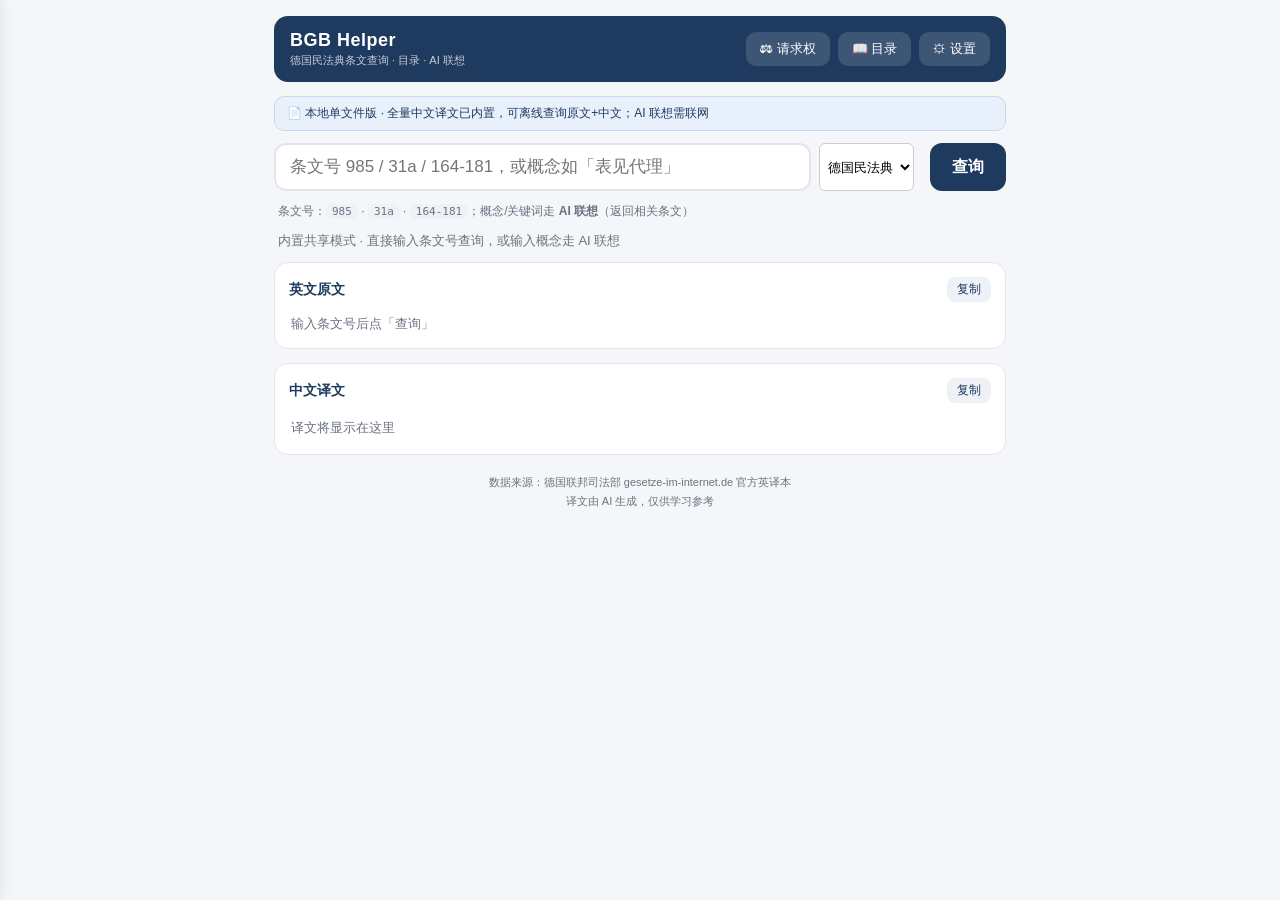
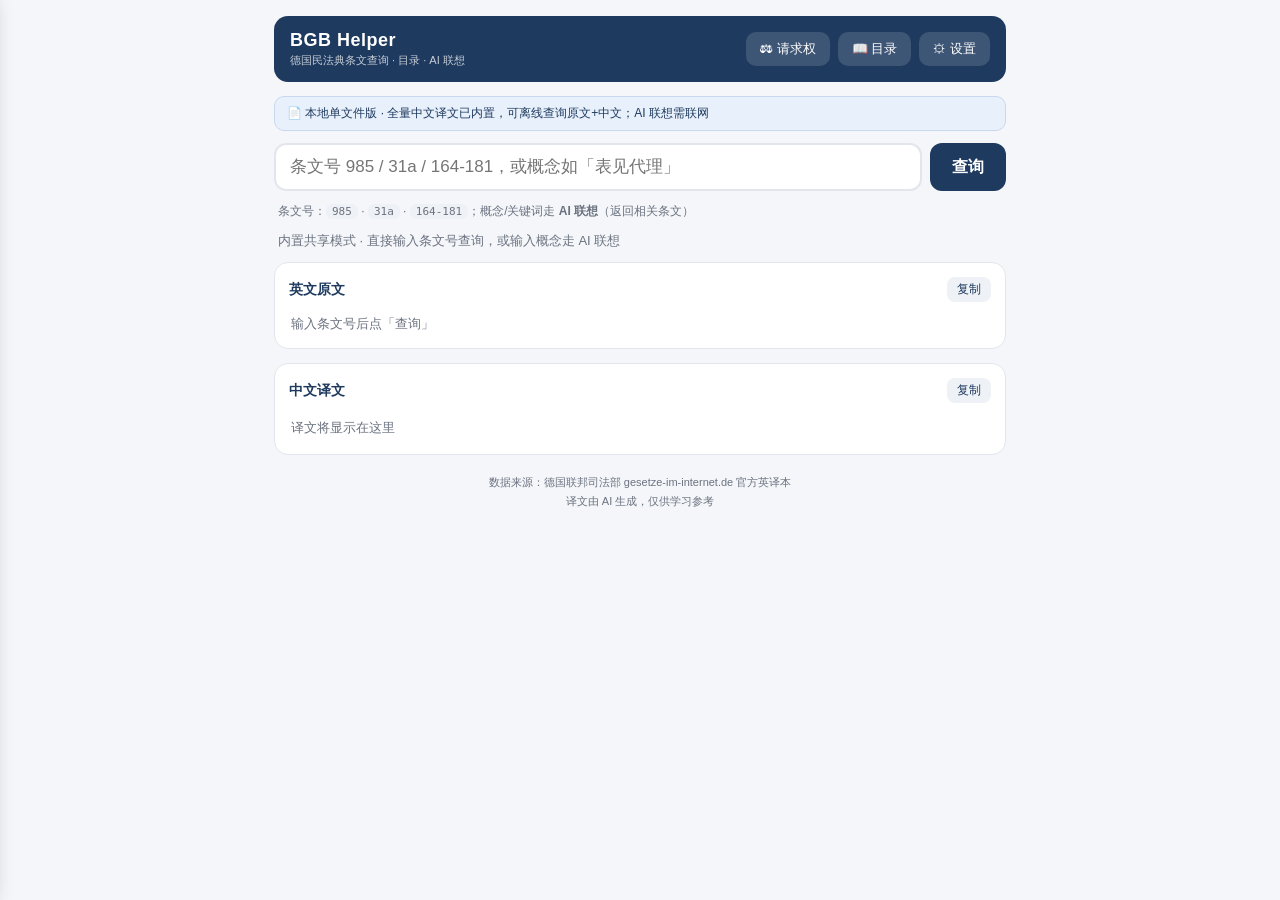
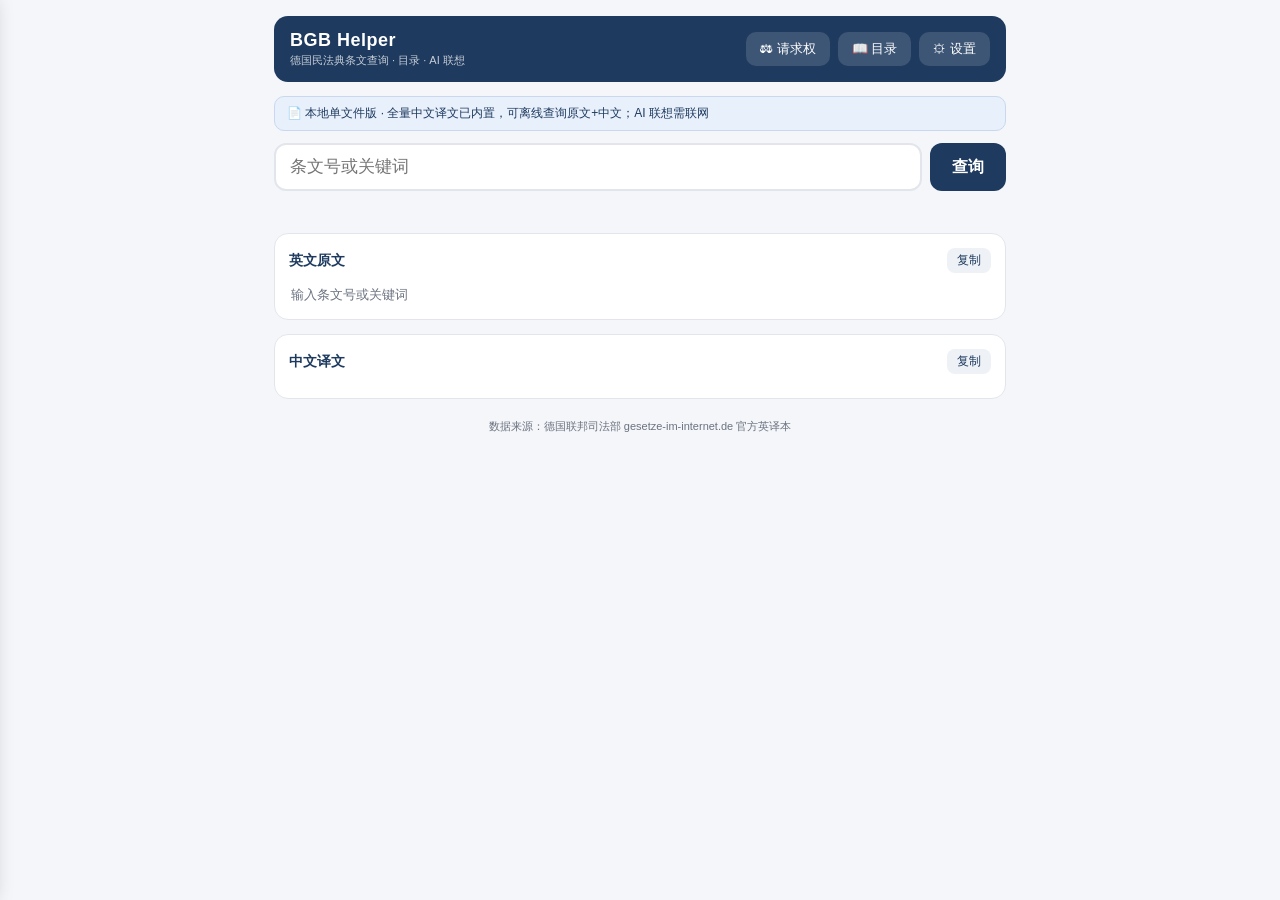
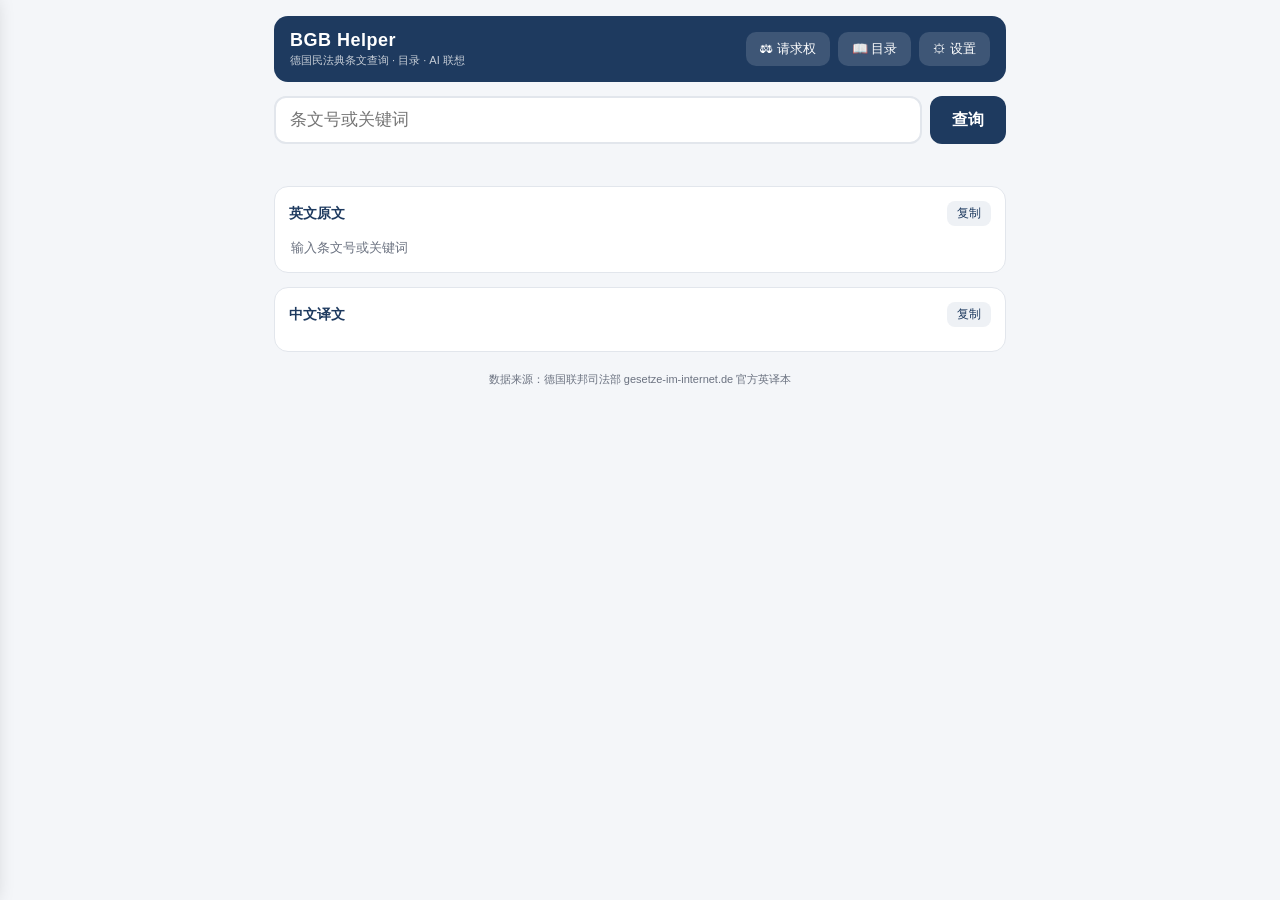
